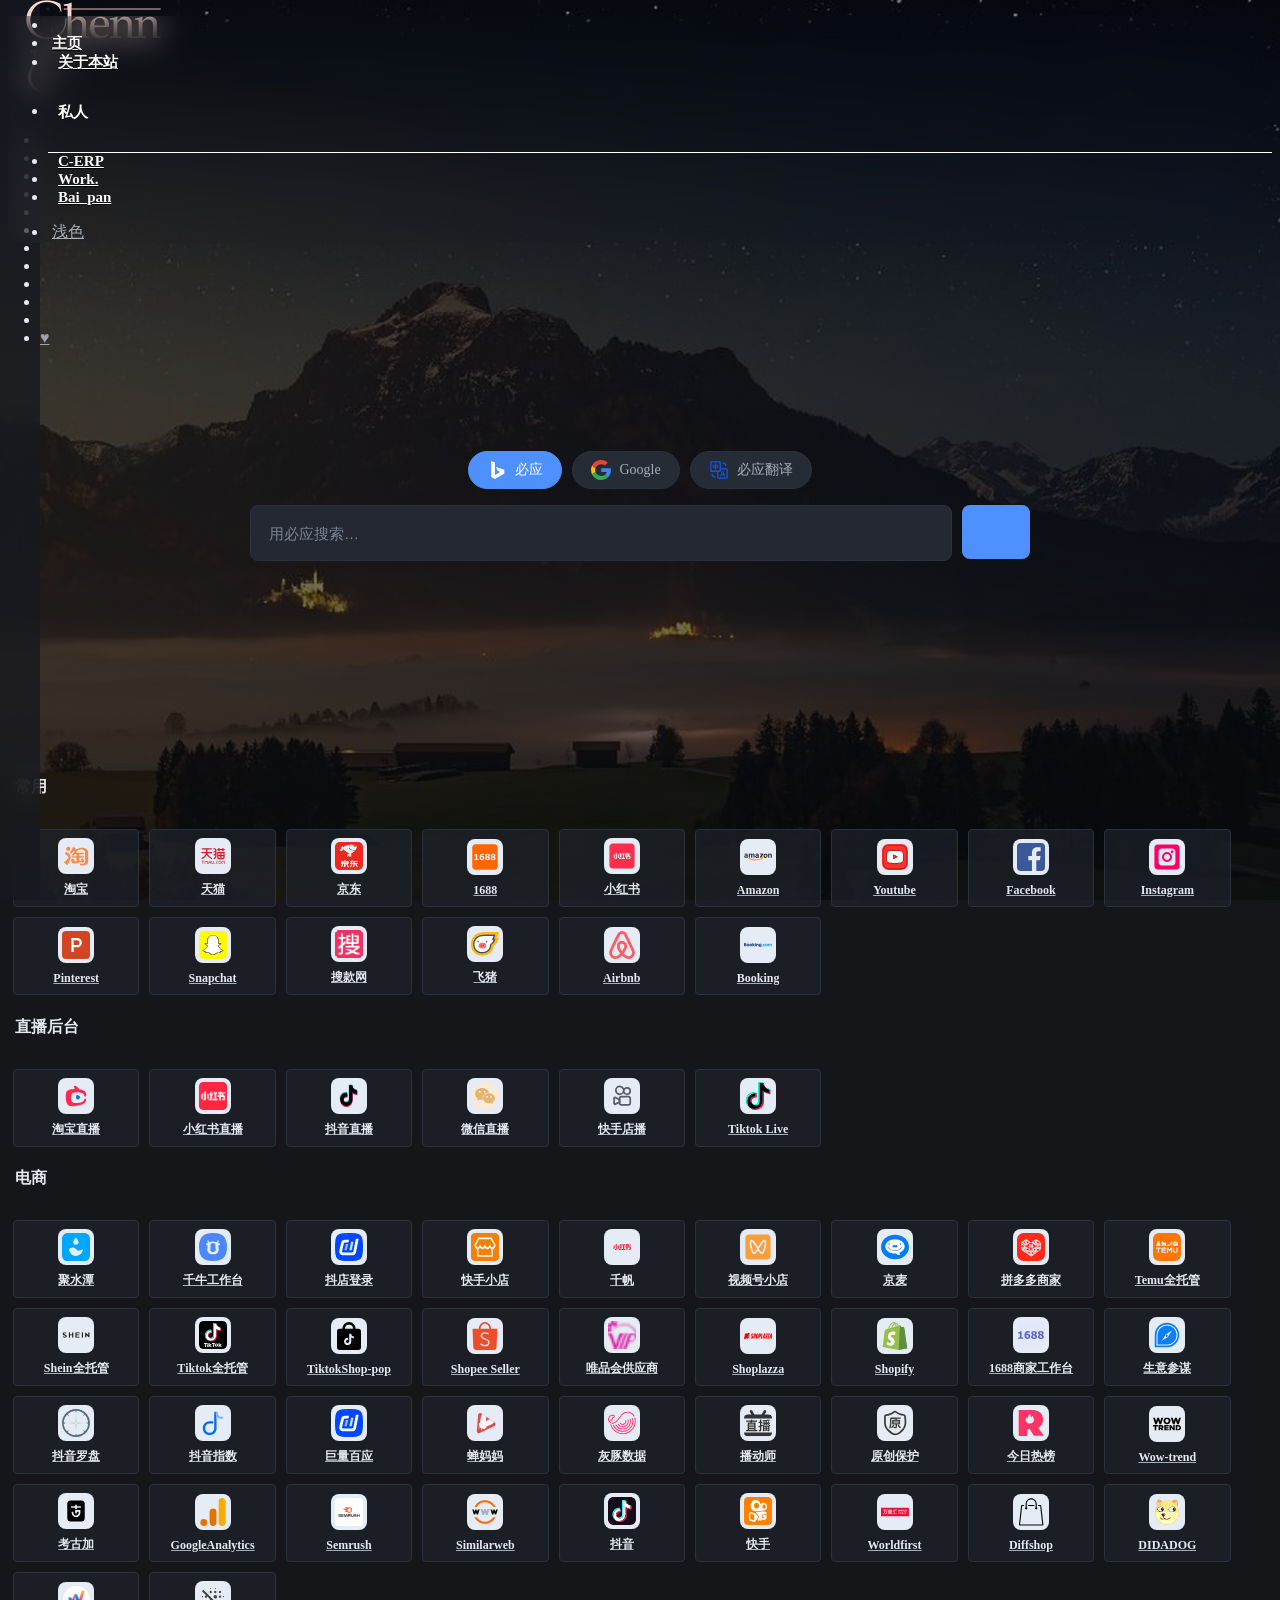
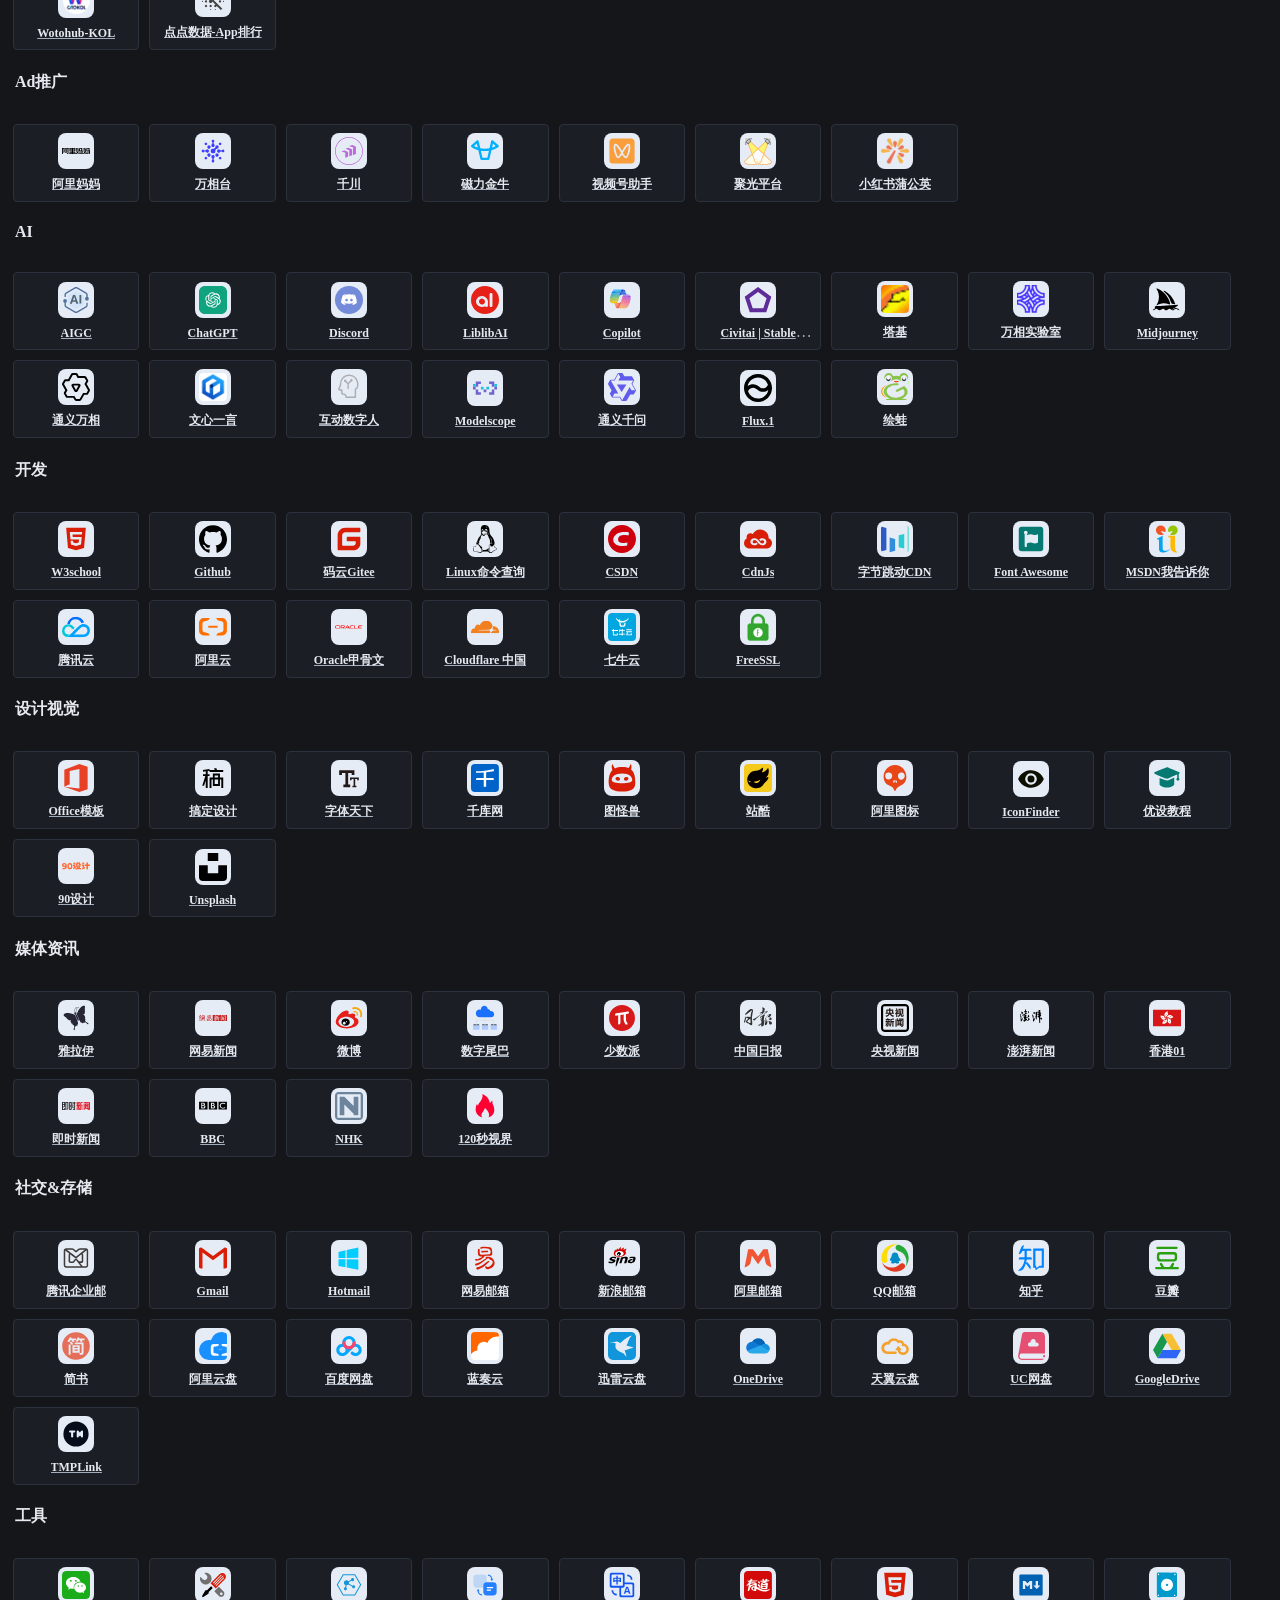
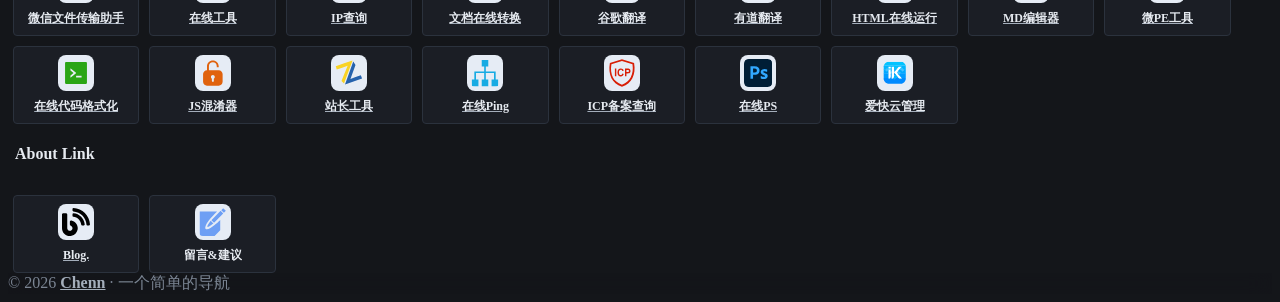
==== cn/index.html @ 7de611f8 "定制为个人导航站：内容迁移 + 视觉改造 + 品牌与 SEO 基于 WebStackPage/WebStackPage.github.io（Xenon 模板）改造为自用静态导航站， 零构建，直接可上 " ====
<!DOCTYPE html>
<html lang="zh-CN">

<head>
    <meta charset="utf-8">
    <meta http-equiv="X-UA-Compatible" content="IE=edge">
    <meta name="viewport" content="width=device-width, initial-scale=1.0" />
    <meta name="author" content="tonny" />
    <!-- SEO：标题 / 关键词 / 描述逐字取自源站 chenn.com.cn 的 head（保持搜索收录连续性） -->
    <title>一个简单的导航 By CHENN.</title>
    <meta name="keywords" content="导航,电商导航,chenn,电商运营">
    <meta name="description" content="一个简单的导航页,主要自用,如果你也喜欢,也欢迎收藏.">
    <!-- 移动端"添加到桌面"相关 meta，同样取自源站 -->
    <meta name="apple-mobile-web-app-capable" content="yes">
    <meta name="apple-touch-fullscreen" content="yes">
    <meta name="apple-mobile-web-app-status-bar-style" content="black">
    <meta name="full-screen" content="yes">
    <meta name="browsermode" content="application">
    <meta name="x5-fullscreen" content="true">
    <meta name="x5-page-mode" content="app">
    <!-- 角标 + 侧栏 logo 均取自原站 chenn.com.cn 的 assets/img/logo.png（粉色字标 Chenn） -->
    <link rel="icon" href="../assets/images/favicon.ico" sizes="any">
    <link rel="icon" type="image/png" href="../assets/images/favicon.png" sizes="32x32">
    <link rel="apple-touch-icon" href="../assets/images/favicon-180.png">
    <script>
        /* 主题初始化：必须放在样式表之前，避免深色模式下的白屏闪烁 */
        (function() {
            try {
                var t = localStorage.getItem('nav-theme') || 'dark';
                if (t !== 'light' && t !== 'dark') t = 'dark';
                document.documentElement.setAttribute('data-theme', t);
            } catch (e) {
                document.documentElement.setAttribute('data-theme', 'dark');
            }
        })();
    </script>
    <link rel="stylesheet" href="../assets/css/fonts/linecons/css/linecons.css">
    <link rel="stylesheet" href="../assets/css/fonts/fontawesome/css/font-awesome.min.css">
    <link rel="stylesheet" href="../assets/css/bootstrap.css">
    <link rel="stylesheet" href="../assets/css/xenon-core.css">
    <link rel="stylesheet" href="../assets/css/xenon-components.css">
    <link rel="stylesheet" href="../assets/css/xenon-skins.css">
    <link rel="stylesheet" href="../assets/css/nav.css">
    <link rel="stylesheet" href="../assets/css/dark-mode.css">
    <script src="../assets/js/jquery-1.11.1.min.js"></script>
</head>

<body class="page-body">
    <div class="page-container">

        <!-- ============ 左侧栏（默认折叠，点左上角按钮展开）============ -->
        <div class="sidebar-menu collapsed toggle-others fixed">
            <div class="sidebar-menu-inner">
                <header class="logo-env">
                    <div class="logo">
                        <a href="index.html" class="logo-expanded">
                            <img class="logo-img" src="../assets/images/logo.png"
                                 width="135" height="61" alt="Chenn · 一个简单的导航">
                        </a>
                        <a href="index.html" class="logo-collapsed">
                            <img class="logo-mark-img" src="../assets/images/logo-mark.png"
                                 width="31" height="32" alt="Chenn">
                        </a>
                    </div>
                    <div class="mobile-menu-toggle visible-xs">
                        <a href="#" data-toggle="user-info-menu">
                            <i class="linecons-cog"></i>
                        </a>
                        <a href="#" class="theme-toggle" title="切换深色 / 浅色模式">
                            <i class="fa-sun-o"></i>
                        </a>
                        <a href="#" data-toggle="mobile-menu">
                            <i class="fa-bars"></i>
                        </a>
                    </div>
                </header>
                <ul id="main-menu" class="main-menu">
                    <li>
                        <a href="#常用" class="smooth">
                            <i class="linecons-star"></i>
                            <span class="title">常用</span>
                        </a>
                    </li>
                    <li>
                        <a href="#直播后台" class="smooth">
                            <i class="linecons-videocam"></i>
                            <span class="title">直播后台</span>
                        </a>
                    </li>
                    <li>
                        <a href="#电商" class="smooth">
                            <i class="linecons-shop"></i>
                            <span class="title">电商</span>
                        </a>
                    </li>
                    <li>
                        <a href="#Ad推广" class="smooth">
                            <i class="linecons-megaphone"></i>
                            <span class="title">Ad推广</span>
                        </a>
                    </li>
                    <li>
                        <a href="#AI" class="smooth">
                            <i class="linecons-lightbulb"></i>
                            <span class="title">AI</span>
                        </a>
                    </li>
                    <li>
                        <a href="#开发" class="smooth">
                            <i class="linecons-cog"></i>
                            <span class="title">开发</span>
                        </a>
                    </li>
                    <li>
                        <a href="#设计视觉" class="smooth">
                            <i class="linecons-pencil"></i>
                            <span class="title">设计视觉</span>
                        </a>
                    </li>
                    <li>
                        <a href="#媒体资讯" class="smooth">
                            <i class="linecons-tv"></i>
                            <span class="title">媒体资讯</span>
                        </a>
                    </li>
                    <li>
                        <a href="#社交和存储" class="smooth">
                            <i class="linecons-cloud"></i>
                            <span class="title">社交&amp;存储</span>
                        </a>
                    </li>
                    <li>
                        <a href="#工具" class="smooth">
                            <i class="linecons-params"></i>
                            <span class="title">工具</span>
                        </a>
                    </li>
                    <li>
                        <a href="#AboutLink" class="smooth">
                            <i class="linecons-paper-plane"></i>
                            <span class="title">About Link</span>
                        </a>
                    </li>
                    <li>
                        <a href="about.html" title="关于本站">
                            <i class="linecons-heart"></i>
                            <span class="title">关于本站</span>
                            <span class="label label-Primary pull-right hidden-collapsed">♥︎</span>
                        </a>
                    </li>
                </ul>
            </div>
        </div>

        <div class="main-content">
            <nav class="navbar user-info-navbar" role="navigation">
                <ul class="user-info-menu left-links list-inline list-unstyled">
                    <li>
                        <a href="#" data-toggle="sidebar" title="展开 / 收起侧栏">
                            <i class="fa-bars"></i>
                        </a>
                    </li>
                    <li class="nav-top-item">
                        <a href="index.html">主页</a>
                    </li>
                    <li class="nav-top-item">
                        <a href="about.html">关于本站</a>
                    </li>
                    <li class="nav-top-item">
                        <span class="nav-plain">私人</span>
                    </li>
                    <li class="nav-top-item">
                        <a href="https://erp.chenn.work/" target="_blank" rel="noopener">C-ERP</a>
                    </li>
                    <li class="nav-top-item">
                        <a href="https://chenn.work" target="_blank" rel="noopener">Work.</a>
                    </li>
                    <li class="nav-top-item">
                        <a href="https://pan.baidu.com/" target="_blank" rel="noopener">Bai_pan</a>
                    </li>
                </ul>
                <ul class="user-info-menu right-links list-inline list-unstyled">
                    <li>
                        <a href="#" class="theme-toggle" title="切换深色 / 浅色模式">
                            <i class="fa-sun-o"></i> <span class="theme-label">浅色</span>
                        </a>
                    </li>
                </ul>
            </nav>

            <!-- ============ 搜索框（必应 / 谷歌）============ -->
            <div class="nav-search" id="navSearch">
                <div class="search-engines" role="tablist">
                    <button type="button" class="engine active" data-engine="bing" data-action="https://cn.bing.com/search?q=" data-param="q" data-placeholder="用必应搜索…">
                        <svg class="engine-icon" viewBox="0 0 1024 1024" width="18" height="18" aria-hidden="true"><use xlink:href="#ni-bing" href="#ni-bing"></use></svg>
                        <span>必应</span>
                    </button>
                    <button type="button" class="engine" data-engine="google" data-action="https://www.google.com/search?q=" data-param="q" data-placeholder="用 Google 搜索…">
                        <svg class="engine-icon" viewBox="0 0 1025 1024" width="18" height="18" aria-hidden="true"><use xlink:href="#ni-google" href="#ni-google"></use></svg>
                        <span>Google</span>
                    </button>
                    <button type="button" class="engine" data-engine="bingtrans" data-action="https://cn.bing.com/translator?text=" data-param="text" data-placeholder="输入要翻译的内容…">
                        <svg class="engine-icon" viewBox="0 0 1024 1024" width="18" height="18" aria-hidden="true"><use xlink:href="#ni-i142" href="#ni-i142"></use></svg>
                        <span>必应翻译</span>
                    </button>
                </div>
                <form class="search-form" id="navSearchForm" action="https://cn.bing.com/search?q=" method="get" target="_blank" autocomplete="off">
                    <input type="text" id="navSearchInput" name="q" placeholder="用必应搜索…">
                    <button type="submit" aria-label="搜索"><i class="fa-search"></i></button>
                </form>
            </div>

            <!-- ============ 常用（15）============ -->
            <h4 class="text-gray"><i class="linecons-tag" style="margin-right: 7px;" id="常用"></i>常用</h4>
            <div class="row">
                <div class="col-sm-3">
                    <div class="xe-widget xe-conversations box2 label-info" onclick="window.open('https://www.taobao.com/', '_blank')">
                        <div class="xe-comment-entry">
                            <a class="xe-user-img">
                                <svg class="brand-svg" viewBox="0 0 1024 1024" width="40" height="40" aria-hidden="true"><use xlink:href="#ni-i2" href="#ni-i2"></use></svg>
                            </a>
                            <div class="xe-comment">
                                <a href="#" class="xe-user-name overflowClip_1">
                                    <strong>淘宝</strong>
                                </a>
                            </div>
                        </div>
                    </div>
                </div>
                <div class="col-sm-3">
                    <div class="xe-widget xe-conversations box2 label-info" onclick="window.open('https://www.tmall.com/', '_blank')">
                        <div class="xe-comment-entry">
                            <a class="xe-user-img">
                                <svg class="brand-svg" viewBox="0 0 1024 1024" width="40" height="40" aria-hidden="true"><use xlink:href="#ni-i3" href="#ni-i3"></use></svg>
                            </a>
                            <div class="xe-comment">
                                <a href="#" class="xe-user-name overflowClip_1">
                                    <strong>天猫</strong>
                                </a>
                            </div>
                        </div>
                    </div>
                </div>
                <div class="col-sm-3">
                    <div class="xe-widget xe-conversations box2 label-info" onclick="window.open('https://www.jd.com/', '_blank')">
                        <div class="xe-comment-entry">
                            <a class="xe-user-img">
                                <svg class="brand-svg" viewBox="0 0 1024 1024" width="40" height="40" aria-hidden="true"><use xlink:href="#ni-i4" href="#ni-i4"></use></svg>
                            </a>
                            <div class="xe-comment">
                                <a href="#" class="xe-user-name overflowClip_1">
                                    <strong>京东</strong>
                                </a>
                            </div>
                        </div>
                    </div>
                </div>
                <div class="col-sm-3">
                    <div class="xe-widget xe-conversations box2 label-info" onclick="window.open('https://1688.com/', '_blank')">
                        <div class="xe-comment-entry">
                            <a class="xe-user-img">
                                <svg class="brand-svg" viewBox="0 0 1024 1024" width="40" height="40" aria-hidden="true"><use xlink:href="#ni-1688" href="#ni-1688"></use></svg>
                            </a>
                            <div class="xe-comment">
                                <a href="#" class="xe-user-name overflowClip_1">
                                    <strong>1688</strong>
                                </a>
                            </div>
                        </div>
                    </div>
                </div>
                <div class="col-sm-3">
                    <div class="xe-widget xe-conversations box2 label-info" onclick="window.open('https://www.xiaohongshu.com/', '_blank')">
                        <div class="xe-comment-entry">
                            <a class="xe-user-img">
                                <svg class="brand-svg" viewBox="0 0 1024 1024" width="40" height="40" aria-hidden="true"><use xlink:href="#ni-i6" href="#ni-i6"></use></svg>
                            </a>
                            <div class="xe-comment">
                                <a href="#" class="xe-user-name overflowClip_1">
                                    <strong>小红书</strong>
                                </a>
                            </div>
                        </div>
                    </div>
                </div>
                <div class="col-sm-3">
                    <div class="xe-widget xe-conversations box2 label-info" onclick="window.open('https://www.amazon.com/', '_blank')">
                        <div class="xe-comment-entry">
                            <a class="xe-user-img">
                                <svg class="brand-svg" viewBox="0 0 3815 1024" width="40" height="40" aria-hidden="true"><use xlink:href="#ni-amazon" href="#ni-amazon"></use></svg>
                            </a>
                            <div class="xe-comment">
                                <a href="#" class="xe-user-name overflowClip_1">
                                    <strong>Amazon</strong>
                                </a>
                            </div>
                        </div>
                    </div>
                </div>
                <div class="col-sm-3">
                    <div class="xe-widget xe-conversations box2 label-info" onclick="window.open('https://www.youtube.com/', '_blank')">
                        <div class="xe-comment-entry">
                            <a class="xe-user-img">
                                <svg class="brand-svg" viewBox="0 0 1024 1024" width="40" height="40" aria-hidden="true"><use xlink:href="#ni-youtube" href="#ni-youtube"></use></svg>
                            </a>
                            <div class="xe-comment">
                                <a href="#" class="xe-user-name overflowClip_1">
                                    <strong>Youtube</strong>
                                </a>
                            </div>
                        </div>
                    </div>
                </div>
                <div class="col-sm-3">
                    <div class="xe-widget xe-conversations box2 label-info" onclick="window.open('https://www.facebook.com/', '_blank')">
                        <div class="xe-comment-entry">
                            <a class="xe-user-img">
                                <svg class="brand-svg" viewBox="0 0 1024 1024" width="40" height="40" aria-hidden="true"><use xlink:href="#ni-facebook" href="#ni-facebook"></use></svg>
                            </a>
                            <div class="xe-comment">
                                <a href="#" class="xe-user-name overflowClip_1">
                                    <strong>Facebook</strong>
                                </a>
                            </div>
                        </div>
                    </div>
                </div>
                <div class="col-sm-3">
                    <div class="xe-widget xe-conversations box2 label-info" onclick="window.open('https://www.instagram.com/', '_blank')">
                        <div class="xe-comment-entry">
                            <a class="xe-user-img">
                                <svg class="brand-svg" viewBox="0 0 1024 1024" width="40" height="40" aria-hidden="true"><use xlink:href="#ni-instagram" href="#ni-instagram"></use></svg>
                            </a>
                            <div class="xe-comment">
                                <a href="#" class="xe-user-name overflowClip_1">
                                    <strong>Instagram</strong>
                                </a>
                            </div>
                        </div>
                    </div>
                </div>
                <div class="col-sm-3">
                    <div class="xe-widget xe-conversations box2 label-info" onclick="window.open('https://www.pinterest.com/', '_blank')">
                        <div class="xe-comment-entry">
                            <a class="xe-user-img">
                                <svg class="brand-svg" viewBox="0 0 1024 1024" width="40" height="40" aria-hidden="true"><use xlink:href="#ni-pinterest" href="#ni-pinterest"></use></svg>
                            </a>
                            <div class="xe-comment">
                                <a href="#" class="xe-user-name overflowClip_1">
                                    <strong>Pinterest</strong>
                                </a>
                            </div>
                        </div>
                    </div>
                </div>
                <div class="col-sm-3">
                    <div class="xe-widget xe-conversations box2 label-info" onclick="window.open('https://www.snapchat.com/discover?web_client_id=25127a4f-efeb-43a9-9d1f-5df8130e53c0', '_blank')">
                        <div class="xe-comment-entry">
                            <a class="xe-user-img">
                                <svg class="brand-svg" viewBox="0 0 1024 1024" width="40" height="40" aria-hidden="true"><use xlink:href="#ni-snapchat" href="#ni-snapchat"></use></svg>
                            </a>
                            <div class="xe-comment">
                                <a href="#" class="xe-user-name overflowClip_1">
                                    <strong>Snapchat</strong>
                                </a>
                            </div>
                        </div>
                    </div>
                </div>
                <div class="col-sm-3">
                    <div class="xe-widget xe-conversations box2 label-info" onclick="window.open('https://www.vvic.com/gz', '_blank')">
                        <div class="xe-comment-entry">
                            <a class="xe-user-img">
                                <img src="../assets/images/logos/orig-img0.ico" class="brand-img" width="40" height="40" alt="搜款网">
                            </a>
                            <div class="xe-comment">
                                <a href="#" class="xe-user-name overflowClip_1">
                                    <strong>搜款网</strong>
                                </a>
                            </div>
                        </div>
                    </div>
                </div>
                <div class="col-sm-3">
                    <div class="xe-widget xe-conversations box2 label-info" onclick="window.open('https://www.fliggy.com/', '_blank')">
                        <div class="xe-comment-entry">
                            <a class="xe-user-img">
                                <svg class="brand-svg" viewBox="0 0 1204 1024" width="40" height="40" aria-hidden="true"><use xlink:href="#ni-i13" href="#ni-i13"></use></svg>
                            </a>
                            <div class="xe-comment">
                                <a href="#" class="xe-user-name overflowClip_1">
                                    <strong>飞猪</strong>
                                </a>
                            </div>
                        </div>
                    </div>
                </div>
                <div class="col-sm-3">
                    <div class="xe-widget xe-conversations box2 label-info" onclick="window.open('https://www.airbnb.cn/', '_blank')">
                        <div class="xe-comment-entry">
                            <a class="xe-user-img">
                                <svg class="brand-svg" viewBox="0 0 1024 1024" width="40" height="40" aria-hidden="true"><use xlink:href="#ni-airbnb" href="#ni-airbnb"></use></svg>
                            </a>
                            <div class="xe-comment">
                                <a href="#" class="xe-user-name overflowClip_1">
                                    <strong>Airbnb</strong>
                                </a>
                            </div>
                        </div>
                    </div>
                </div>
                <div class="col-sm-3">
                    <div class="xe-widget xe-conversations box2 label-info" onclick="window.open('https://www.booking.com/', '_blank')">
                        <div class="xe-comment-entry">
                            <a class="xe-user-img">
                                <svg class="brand-svg" viewBox="0 0 6143 1024" width="40" height="40" aria-hidden="true"><use xlink:href="#ni-booking" href="#ni-booking"></use></svg>
                            </a>
                            <div class="xe-comment">
                                <a href="#" class="xe-user-name overflowClip_1">
                                    <strong>Booking</strong>
                                </a>
                            </div>
                        </div>
                    </div>
                </div>
            </div>

            <!-- ============ 直播后台（6）============ -->
            <h4 class="text-gray"><i class="linecons-tag" style="margin-right: 7px;" id="直播后台"></i>直播后台</h4>
            <div class="row">
                <div class="col-sm-3">
                    <div class="xe-widget xe-conversations box2 label-info" onclick="window.open('https://taolive.taobao.com/', '_blank')">
                        <div class="xe-comment-entry">
                            <a class="xe-user-img">
                                <svg class="brand-svg" viewBox="0 0 1024 1024" width="40" height="40" aria-hidden="true"><use xlink:href="#ni-i17" href="#ni-i17"></use></svg>
                            </a>
                            <div class="xe-comment">
                                <a href="#" class="xe-user-name overflowClip_1">
                                    <strong>淘宝直播</strong>
                                </a>
                            </div>
                        </div>
                    </div>
                </div>
                <div class="col-sm-3">
                    <div class="xe-widget xe-conversations box2 label-info" onclick="window.open('https://redlive.xiaohongshu.com/live_login', '_blank')">
                        <div class="xe-comment-entry">
                            <a class="xe-user-img">
                                <img src="../assets/images/logos/orig-img1.ico" class="brand-img" width="40" height="40" alt="小红书直播">
                            </a>
                            <div class="xe-comment">
                                <a href="#" class="xe-user-name overflowClip_1">
                                    <strong>小红书直播</strong>
                                </a>
                            </div>
                        </div>
                    </div>
                </div>
                <div class="col-sm-3">
                    <div class="xe-widget xe-conversations box2 label-info" onclick="window.open('https://buyin.jinritemai.com/mpa/account/login?log_out=1&type=24', '_blank')">
                        <div class="xe-comment-entry">
                            <a class="xe-user-img">
                                <svg class="brand-svg" viewBox="0 0 1024 1024" width="40" height="40" aria-hidden="true"><use xlink:href="#ni-i18" href="#ni-i18"></use></svg>
                            </a>
                            <div class="xe-comment">
                                <a href="#" class="xe-user-name overflowClip_1">
                                    <strong>抖音直播</strong>
                                </a>
                            </div>
                        </div>
                    </div>
                </div>
                <div class="col-sm-3">
                    <div class="xe-widget xe-conversations box2 label-info" onclick="window.open('https://channels.weixin.qq.com/login.html', '_blank')">
                        <div class="xe-comment-entry">
                            <a class="xe-user-img">
                                <svg class="brand-svg" viewBox="0 0 1024 1024" width="40" height="40" aria-hidden="true"><use xlink:href="#ni-i19" href="#ni-i19"></use></svg>
                            </a>
                            <div class="xe-comment">
                                <a href="#" class="xe-user-name overflowClip_1">
                                    <strong>微信直播</strong>
                                </a>
                            </div>
                        </div>
                    </div>
                </div>
                <div class="col-sm-3">
                    <div class="xe-widget xe-conversations box2 label-info" onclick="window.open('https://zs.kwaixiaodian.com/page/helper', '_blank')">
                        <div class="xe-comment-entry">
                            <a class="xe-user-img">
                                <svg class="brand-svg" viewBox="0 0 1024 1024" width="40" height="40" aria-hidden="true"><use xlink:href="#ni-i20" href="#ni-i20"></use></svg>
                            </a>
                            <div class="xe-comment">
                                <a href="#" class="xe-user-name overflowClip_1">
                                    <strong>快手店播</strong>
                                </a>
                            </div>
                        </div>
                    </div>
                </div>
                <div class="col-sm-3">
                    <div class="xe-widget xe-conversations box2 label-info" onclick="window.open('https://livecenter.tiktok.com/', '_blank')">
                        <div class="xe-comment-entry">
                            <a class="xe-user-img">
                                <svg class="brand-svg" viewBox="0 0 1024 1024" width="40" height="40" aria-hidden="true"><use xlink:href="#ni-tiktok-live" href="#ni-tiktok-live"></use></svg>
                            </a>
                            <div class="xe-comment">
                                <a href="#" class="xe-user-name overflowClip_1">
                                    <strong>Tiktok Live</strong>
                                </a>
                            </div>
                        </div>
                    </div>
                </div>
            </div>

            <!-- ============ 电商（38）============ -->
            <h4 class="text-gray"><i class="linecons-tag" style="margin-right: 7px;" id="电商"></i>电商</h4>
            <div class="row">
                <div class="col-sm-3">
                    <div class="xe-widget xe-conversations box2 label-info" onclick="window.open('https://www.erp321.com/epaas', '_blank')">
                        <div class="xe-comment-entry">
                            <a class="xe-user-img">
                                <svg class="brand-svg" viewBox="0 0 1024 1024" width="40" height="40" aria-hidden="true"><use xlink:href="#ni-i23" href="#ni-i23"></use></svg>
                            </a>
                            <div class="xe-comment">
                                <a href="#" class="xe-user-name overflowClip_1">
                                    <strong>聚水潭</strong>
                                </a>
                            </div>
                        </div>
                    </div>
                </div>
                <div class="col-sm-3">
                    <div class="xe-widget xe-conversations box2 label-info" onclick="window.open('https://loginmyseller.taobao.com/?from=taobaoindex&f=top&style=&sub=true&redirect_url=https%3A%2F%2Fmyseller.taobao.com%2Fhome.htm%2FQnworkbenchHome%2F%3Fspm%3Da21bo.jianhua.1997525073.1.5af92a89iMw6JB/', '_blank')">
                        <div class="xe-comment-entry">
                            <a class="xe-user-img">
                                <svg class="brand-svg" viewBox="0 0 1024 1024" width="40" height="40" aria-hidden="true"><use xlink:href="#ni-i24" href="#ni-i24"></use></svg>
                            </a>
                            <div class="xe-comment">
                                <a href="#" class="xe-user-name overflowClip_1">
                                    <strong>千牛工作台</strong>
                                </a>
                            </div>
                        </div>
                    </div>
                </div>
                <div class="col-sm-3">
                    <div class="xe-widget xe-conversations box2 label-info" onclick="window.open('https://fxg.jinritemai.com/login/common', '_blank')">
                        <div class="xe-comment-entry">
                            <a class="xe-user-img">
                                <svg class="brand-svg" viewBox="0 0 1024 1024" width="40" height="40" aria-hidden="true"><use xlink:href="#ni-i25" href="#ni-i25"></use></svg>
                            </a>
                            <div class="xe-comment">
                                <a href="#" class="xe-user-name overflowClip_1">
                                    <strong>抖店登录</strong>
                                </a>
                            </div>
                        </div>
                    </div>
                </div>
                <div class="col-sm-3">
                    <div class="xe-widget xe-conversations box2 label-info" onclick="window.open('https://s.kwaixiaodian.com/zone/home/', '_blank')">
                        <div class="xe-comment-entry">
                            <a class="xe-user-img">
                                <svg class="brand-svg" viewBox="0 0 1024 1024" width="40" height="40" aria-hidden="true"><use xlink:href="#ni-i26" href="#ni-i26"></use></svg>
                            </a>
                            <div class="xe-comment">
                                <a href="#" class="xe-user-name overflowClip_1">
                                    <strong>快手小店</strong>
                                </a>
                            </div>
                        </div>
                    </div>
                </div>
                <div class="col-sm-3">
                    <div class="xe-widget xe-conversations box2 label-info" onclick="window.open('https://ark.xiaohongshu.com/app-system/home', '_blank')">
                        <div class="xe-comment-entry">
                            <a class="xe-user-img">
                                <svg class="brand-svg" viewBox="0 0 2340 1024" width="40" height="40" aria-hidden="true"><use xlink:href="#ni-i27" href="#ni-i27"></use></svg>
                            </a>
                            <div class="xe-comment">
                                <a href="#" class="xe-user-name overflowClip_1">
                                    <strong>千帆</strong>
                                </a>
                            </div>
                        </div>
                    </div>
                </div>
                <div class="col-sm-3">
                    <div class="xe-widget xe-conversations box2 label-info" onclick="window.open('https://channels.weixin.qq.com/shop/', '_blank')">
                        <div class="xe-comment-entry">
                            <a class="xe-user-img">
                                <svg class="brand-svg" viewBox="0 0 1024 1024" width="40" height="40" aria-hidden="true"><use xlink:href="#ni-i28" href="#ni-i28"></use></svg>
                            </a>
                            <div class="xe-comment">
                                <a href="#" class="xe-user-name overflowClip_1">
                                    <strong>视频号小店</strong>
                                </a>
                            </div>
                        </div>
                    </div>
                </div>
                <div class="col-sm-3">
                    <div class="xe-widget xe-conversations box2 label-info" onclick="window.open('https://passport.shop.jd.com/login/index.action?ReturnUrl=https%3A%2F%2Fshop.jd.com%2F', '_blank')">
                        <div class="xe-comment-entry">
                            <a class="xe-user-img">
                                <svg class="brand-svg" viewBox="0 0 1024 1024" width="40" height="40" aria-hidden="true"><use xlink:href="#ni-i29" href="#ni-i29"></use></svg>
                            </a>
                            <div class="xe-comment">
                                <a href="#" class="xe-user-name overflowClip_1">
                                    <strong>京麦</strong>
                                </a>
                            </div>
                        </div>
                    </div>
                </div>
                <div class="col-sm-3">
                    <div class="xe-widget xe-conversations box2 label-info" onclick="window.open('https://mms.pinduoduo.com/login/?redirectUrl=https%3A%2F%2Fmms.pinduoduo.com%2F', '_blank')">
                        <div class="xe-comment-entry">
                            <a class="xe-user-img">
                                <svg class="brand-svg" viewBox="0 0 1024 1024" width="40" height="40" aria-hidden="true"><use xlink:href="#ni-i30" href="#ni-i30"></use></svg>
                            </a>
                            <div class="xe-comment">
                                <a href="#" class="xe-user-name overflowClip_1">
                                    <strong>拼多多商家</strong>
                                </a>
                            </div>
                        </div>
                    </div>
                </div>
                <div class="col-sm-3">
                    <div class="xe-widget xe-conversations box2 label-info" onclick="window.open('https://agentseller.temu.com/', '_blank')">
                        <div class="xe-comment-entry">
                            <a class="xe-user-img">
                                <svg class="brand-svg" viewBox="0 0 1024 1024" width="40" height="40" aria-hidden="true"><use xlink:href="#ni-temu" href="#ni-temu"></use></svg>
                            </a>
                            <div class="xe-comment">
                                <a href="#" class="xe-user-name overflowClip_1">
                                    <strong>Temu全托管</strong>
                                </a>
                            </div>
                        </div>
                    </div>
                </div>
                <div class="col-sm-3">
                    <div class="xe-widget xe-conversations box2 label-info" onclick="window.open('https://sso.geiwohuo.com/', '_blank')">
                        <div class="xe-comment-entry">
                            <a class="xe-user-img">
                                <svg class="brand-svg" viewBox="0 0 5120 1024" width="40" height="40" aria-hidden="true"><use xlink:href="#ni-shein" href="#ni-shein"></use></svg>
                            </a>
                            <div class="xe-comment">
                                <a href="#" class="xe-user-name overflowClip_1">
                                    <strong>Shein全托管</strong>
                                </a>
                            </div>
                        </div>
                    </div>
                </div>
                <div class="col-sm-3">
                    <div class="xe-widget xe-conversations box2 label-info" onclick="window.open('https://mmo.fanczs.com/scs/home', '_blank')">
                        <div class="xe-comment-entry">
                            <a class="xe-user-img">
                                <svg class="brand-svg" viewBox="0 0 1024 1024" width="40" height="40" aria-hidden="true"><use xlink:href="#ni-tiktok" href="#ni-tiktok"></use></svg>
                            </a>
                            <div class="xe-comment">
                                <a href="#" class="xe-user-name overflowClip_1">
                                    <strong>Tiktok全托管</strong>
                                </a>
                            </div>
                        </div>
                    </div>
                </div>
                <div class="col-sm-3">
                    <div class="xe-widget xe-conversations box2 label-info" onclick="window.open('https://seller.tiktokglobalshop.com/settle', '_blank')">
                        <div class="xe-comment-entry">
                            <a class="xe-user-img">
                                <svg class="brand-svg" viewBox="0 0 1024 1024" width="40" height="40" aria-hidden="true"><use xlink:href="#ni-tiktokshop-pop" href="#ni-tiktokshop-pop"></use></svg>
                            </a>
                            <div class="xe-comment">
                                <a href="#" class="xe-user-name overflowClip_1">
                                    <strong>TiktokShop-pop</strong>
                                </a>
                            </div>
                        </div>
                    </div>
                </div>
                <div class="col-sm-3">
                    <div class="xe-widget xe-conversations box2 label-info" onclick="window.open('https://seller.shopee.cn/', '_blank')">
                        <div class="xe-comment-entry">
                            <a class="xe-user-img">
                                <svg class="brand-svg" viewBox="0 0 1024 1024" width="40" height="40" aria-hidden="true"><use xlink:href="#ni-shopee-seller" href="#ni-shopee-seller"></use></svg>
                            </a>
                            <div class="xe-comment">
                                <a href="#" class="xe-user-name overflowClip_1">
                                    <strong>Shopee Seller</strong>
                                </a>
                            </div>
                        </div>
                    </div>
                </div>
                <div class="col-sm-3">
                    <div class="xe-widget xe-conversations box2 label-info" onclick="window.open('https://vis.vip.com/', '_blank')">
                        <div class="xe-comment-entry">
                            <a class="xe-user-img">
                                <img src="../assets/images/logos/orig-img2.ico" class="brand-img" width="40" height="40" alt="唯品会供应商">
                            </a>
                            <div class="xe-comment">
                                <a href="#" class="xe-user-name overflowClip_1">
                                    <strong>唯品会供应商</strong>
                                </a>
                            </div>
                        </div>
                    </div>
                </div>
                <div class="col-sm-3">
                    <div class="xe-widget xe-conversations box2 label-info" onclick="window.open('https://sso.shoplazza.com/', '_blank')">
                        <div class="xe-comment-entry">
                            <a class="xe-user-img">
                                <svg class="brand-svg" viewBox="0 0 4282 1024" width="40" height="40" aria-hidden="true"><use xlink:href="#ni-shoplazza" href="#ni-shoplazza"></use></svg>
                            </a>
                            <div class="xe-comment">
                                <a href="#" class="xe-user-name overflowClip_1">
                                    <strong>Shoplazza</strong>
                                </a>
                            </div>
                        </div>
                    </div>
                </div>
                <div class="col-sm-3">
                    <div class="xe-widget xe-conversations box2 label-info" onclick="window.open('https://www.shopify.com/', '_blank')">
                        <div class="xe-comment-entry">
                            <a class="xe-user-img">
                                <svg class="brand-svg" viewBox="0 0 1024 1024" width="40" height="40" aria-hidden="true"><use xlink:href="#ni-shopify" href="#ni-shopify"></use></svg>
                            </a>
                            <div class="xe-comment">
                                <a href="#" class="xe-user-name overflowClip_1">
                                    <strong>Shopify</strong>
                                </a>
                            </div>
                        </div>
                    </div>
                </div>
                <div class="col-sm-3">
                    <div class="xe-widget xe-conversations box2 label-info" onclick="window.open('https://work.1688.com/', '_blank')">
                        <div class="xe-comment-entry">
                            <a class="xe-user-img">
                                <svg class="brand-svg" viewBox="0 0 1024 1024" width="40" height="40" aria-hidden="true"><use xlink:href="#ni-1688x" href="#ni-1688x"></use></svg>
                            </a>
                            <div class="xe-comment">
                                <a href="#" class="xe-user-name overflowClip_1">
                                    <strong>1688商家工作台</strong>
                                </a>
                            </div>
                        </div>
                    </div>
                </div>
                <div class="col-sm-3">
                    <div class="xe-widget xe-conversations box2 label-info" onclick="window.open('https://sycm.taobao.com/', '_blank')">
                        <div class="xe-comment-entry">
                            <a class="xe-user-img">
                                <svg class="brand-svg" viewBox="0 0 1024 1024" width="40" height="40" aria-hidden="true"><use xlink:href="#ni-i39" href="#ni-i39"></use></svg>
                            </a>
                            <div class="xe-comment">
                                <a href="#" class="xe-user-name overflowClip_1">
                                    <strong>生意参谋</strong>
                                </a>
                            </div>
                        </div>
                    </div>
                </div>
                <div class="col-sm-3">
                    <div class="xe-widget xe-conversations box2 label-info" onclick="window.open('https://compass.jinritemai.com/', '_blank')">
                        <div class="xe-comment-entry">
                            <a class="xe-user-img">
                                <svg class="brand-svg" viewBox="0 0 1024 1024" width="40" height="40" aria-hidden="true"><use xlink:href="#ni-i40" href="#ni-i40"></use></svg>
                            </a>
                            <div class="xe-comment">
                                <a href="#" class="xe-user-name overflowClip_1">
                                    <strong>抖音罗盘</strong>
                                </a>
                            </div>
                        </div>
                    </div>
                </div>
                <div class="col-sm-3">
                    <div class="xe-widget xe-conversations box2 label-info" onclick="window.open('https://trendinsight.oceanengine.com/arithmetic-index/analysis?keyword=%E8%BF%9E%E8%A1%A3%E8%A3%99,%E8%BF%9E%E8%A1%A3%E8%A3%99%E5%A4%8F&tab=crowd&appName=aweme', '_blank')">
                        <div class="xe-comment-entry">
                            <a class="xe-user-img">
                                <svg class="brand-svg" viewBox="0 0 1024 1024" width="40" height="40" aria-hidden="true"><use xlink:href="#ni-i41" href="#ni-i41"></use></svg>
                            </a>
                            <div class="xe-comment">
                                <a href="#" class="xe-user-name overflowClip_1">
                                    <strong>抖音指数</strong>
                                </a>
                            </div>
                        </div>
                    </div>
                </div>
                <div class="col-sm-3">
                    <div class="xe-widget xe-conversations box2 label-info" onclick="window.open('https://buyin.jinritemai.com/', '_blank')">
                        <div class="xe-comment-entry">
                            <a class="xe-user-img">
                                <svg class="brand-svg" viewBox="0 0 1024 1024" width="40" height="40" aria-hidden="true"><use xlink:href="#ni-i25" href="#ni-i25"></use></svg>
                            </a>
                            <div class="xe-comment">
                                <a href="#" class="xe-user-name overflowClip_1">
                                    <strong>巨量百应</strong>
                                </a>
                            </div>
                        </div>
                    </div>
                </div>
                <div class="col-sm-3">
                    <div class="xe-widget xe-conversations box2 label-info" onclick="window.open('https://www.chanmama.com/', '_blank')">
                        <div class="xe-comment-entry">
                            <a class="xe-user-img">
                                <svg class="brand-svg" viewBox="0 0 1024 1024" width="40" height="40" aria-hidden="true"><use xlink:href="#ni-i42" href="#ni-i42"></use></svg>
                            </a>
                            <div class="xe-comment">
                                <a href="#" class="xe-user-name overflowClip_1">
                                    <strong>蝉妈妈</strong>
                                </a>
                            </div>
                        </div>
                    </div>
                </div>
                <div class="col-sm-3">
                    <div class="xe-widget xe-conversations box2 label-info" onclick="window.open('https://dy.huitun.com/app/index.html#/app/deck/flux_realtime', '_blank')">
                        <div class="xe-comment-entry">
                            <a class="xe-user-img">
                                <svg class="brand-svg" viewBox="0 0 1279 1024" width="40" height="40" aria-hidden="true"><use xlink:href="#ni-i43" href="#ni-i43"></use></svg>
                            </a>
                            <div class="xe-comment">
                                <a href="#" class="xe-user-name overflowClip_1">
                                    <strong>灰豚数据</strong>
                                </a>
                            </div>
                        </div>
                    </div>
                </div>
                <div class="col-sm-3">
                    <div class="xe-widget xe-conversations box2 label-info" onclick="window.open('https://www.bodongshi.com/', '_blank')">
                        <div class="xe-comment-entry">
                            <a class="xe-user-img">
                                <svg class="brand-svg" viewBox="0 0 1072 1024" width="40" height="40" aria-hidden="true"><use xlink:href="#ni-i44" href="#ni-i44"></use></svg>
                            </a>
                            <div class="xe-comment">
                                <a href="#" class="xe-user-name overflowClip_1">
                                    <strong>播动师</strong>
                                </a>
                            </div>
                        </div>
                    </div>
                </div>
                <div class="col-sm-3">
                    <div class="xe-widget xe-conversations box2 label-info" onclick="window.open('https://yc.alibaba.com/', '_blank')">
                        <div class="xe-comment-entry">
                            <a class="xe-user-img">
                                <svg class="brand-svg" viewBox="0 0 1024 1024" width="40" height="40" aria-hidden="true"><use xlink:href="#ni-i45" href="#ni-i45"></use></svg>
                            </a>
                            <div class="xe-comment">
                                <a href="#" class="xe-user-name overflowClip_1">
                                    <strong>原创保护</strong>
                                </a>
                            </div>
                        </div>
                    </div>
                </div>
                <div class="col-sm-3">
                    <div class="xe-widget xe-conversations box2 label-info" onclick="window.open('https://tophub.today/', '_blank')">
                        <div class="xe-comment-entry">
                            <a class="xe-user-img">
                                <svg class="brand-svg" viewBox="0 0 1024 1024" width="40" height="40" aria-hidden="true"><use xlink:href="#ni-i46" href="#ni-i46"></use></svg>
                            </a>
                            <div class="xe-comment">
                                <a href="#" class="xe-user-name overflowClip_1">
                                    <strong>今日热榜</strong>
                                </a>
                            </div>
                        </div>
                    </div>
                </div>
                <div class="col-sm-3">
                    <div class="xe-widget xe-conversations box2 label-info" onclick="window.open('http://www.wow-trend.com/', '_blank')">
                        <div class="xe-comment-entry">
                            <a class="xe-user-img">
                                <svg class="brand-svg" viewBox="0 0 2167 1024" width="40" height="40" aria-hidden="true"><use xlink:href="#ni-wow-trend" href="#ni-wow-trend"></use></svg>
                            </a>
                            <div class="xe-comment">
                                <a href="#" class="xe-user-name overflowClip_1">
                                    <strong>Wow-trend</strong>
                                </a>
                            </div>
                        </div>
                    </div>
                </div>
                <div class="col-sm-3">
                    <div class="xe-widget xe-conversations box2 label-info" onclick="window.open('https://www.kaogujia.com/loginPage', '_blank')">
                        <div class="xe-comment-entry">
                            <a class="xe-user-img">
                                <svg class="brand-svg" viewBox="0 0 1024 1024" width="40" height="40" aria-hidden="true"><use xlink:href="#ni-i48" href="#ni-i48"></use></svg>
                            </a>
                            <div class="xe-comment">
                                <a href="#" class="xe-user-name overflowClip_1">
                                    <strong>考古加</strong>
                                </a>
                            </div>
                        </div>
                    </div>
                </div>
                <div class="col-sm-3">
                    <div class="xe-widget xe-conversations box2 label-info" onclick="window.open('https://analytics.google.com/analytics/web/?authuser=0', '_blank')">
                        <div class="xe-comment-entry">
                            <a class="xe-user-img">
                                <svg class="brand-svg" viewBox="0 0 1024 1024" width="40" height="40" aria-hidden="true"><use xlink:href="#ni-googleanalytics" href="#ni-googleanalytics"></use></svg>
                            </a>
                            <div class="xe-comment">
                                <a href="#" class="xe-user-name overflowClip_1">
                                    <strong>GoogleAnalytics</strong>
                                </a>
                            </div>
                        </div>
                    </div>
                </div>
                <div class="col-sm-3">
                    <div class="xe-widget xe-conversations box2 label-info" onclick="window.open('https://zh.semrush.com/', '_blank')">
                        <div class="xe-comment-entry">
                            <a class="xe-user-img">
                                <svg class="brand-svg" viewBox="0 0 1024 1024" width="40" height="40" aria-hidden="true"><use xlink:href="#ni-semrush" href="#ni-semrush"></use></svg>
                            </a>
                            <div class="xe-comment">
                                <a href="#" class="xe-user-name overflowClip_1">
                                    <strong>Semrush</strong>
                                </a>
                            </div>
                        </div>
                    </div>
                </div>
                <div class="col-sm-3">
                    <div class="xe-widget xe-conversations box2 label-info" onclick="window.open('https://www.similarweb.com/', '_blank')">
                        <div class="xe-comment-entry">
                            <a class="xe-user-img">
                                <svg class="brand-svg" viewBox="0 0 1024 1024" width="40" height="40" aria-hidden="true"><use xlink:href="#ni-similarweb" href="#ni-similarweb"></use></svg>
                            </a>
                            <div class="xe-comment">
                                <a href="#" class="xe-user-name overflowClip_1">
                                    <strong>Similarweb</strong>
                                </a>
                            </div>
                        </div>
                    </div>
                </div>
                <div class="col-sm-3">
                    <div class="xe-widget xe-conversations box2 label-info" onclick="window.open('https://www.douyin.com/', '_blank')">
                        <div class="xe-comment-entry">
                            <a class="xe-user-img">
                                <svg class="brand-svg" viewBox="0 0 1025 1024" width="40" height="40" aria-hidden="true"><use xlink:href="#ni-i52" href="#ni-i52"></use></svg>
                            </a>
                            <div class="xe-comment">
                                <a href="#" class="xe-user-name overflowClip_1">
                                    <strong>抖音</strong>
                                </a>
                            </div>
                        </div>
                    </div>
                </div>
                <div class="col-sm-3">
                    <div class="xe-widget xe-conversations box2 label-info" onclick="window.open('https://www.kuaishou.com/', '_blank')">
                        <div class="xe-comment-entry">
                            <a class="xe-user-img">
                                <svg class="brand-svg" viewBox="0 0 1025 1024" width="40" height="40" aria-hidden="true"><use xlink:href="#ni-i53" href="#ni-i53"></use></svg>
                            </a>
                            <div class="xe-comment">
                                <a href="#" class="xe-user-name overflowClip_1">
                                    <strong>快手</strong>
                                </a>
                            </div>
                        </div>
                    </div>
                </div>
                <div class="col-sm-3">
                    <div class="xe-widget xe-conversations box2 label-info" onclick="window.open('https://portal.worldfirst.com.cn/login?chInfo=website_b2c&loginType=MOBILE&region=CN&utm_term=web-header&wf_device_id=device_2c66ed1c-659a-4490-916d-80825b7e5852', '_blank')">
                        <div class="xe-comment-entry">
                            <a class="xe-user-img">
                                <svg class="brand-svg" viewBox="0 0 3258 1024" width="40" height="40" aria-hidden="true"><use xlink:href="#ni-worldfirst" href="#ni-worldfirst"></use></svg>
                            </a>
                            <div class="xe-comment">
                                <a href="#" class="xe-user-name overflowClip_1">
                                    <strong>Worldfirst</strong>
                                </a>
                            </div>
                        </div>
                    </div>
                </div>
                <div class="col-sm-3">
                    <div class="xe-widget xe-conversations box2 label-info" onclick="window.open('https://www.diffshop.cn/work/product', '_blank')">
                        <div class="xe-comment-entry">
                            <a class="xe-user-img">
                                <svg class="brand-svg" viewBox="0 0 1024 1024" width="40" height="40" aria-hidden="true"><use xlink:href="#ni-diffshop" href="#ni-diffshop"></use></svg>
                            </a>
                            <div class="xe-comment">
                                <a href="#" class="xe-user-name overflowClip_1">
                                    <strong>Diffshop</strong>
                                </a>
                            </div>
                        </div>
                    </div>
                </div>
                <div class="col-sm-3">
                    <div class="xe-widget xe-conversations box2 label-info" onclick="window.open('https://didadog.com/', '_blank')">
                        <div class="xe-comment-entry">
                            <a class="xe-user-img">
                                <svg class="brand-svg" viewBox="0 0 1024 1024" width="40" height="40" aria-hidden="true"><use xlink:href="#ni-didadog" href="#ni-didadog"></use></svg>
                            </a>
                            <div class="xe-comment">
                                <a href="#" class="xe-user-name overflowClip_1">
                                    <strong>DIDADOG</strong>
                                </a>
                            </div>
                        </div>
                    </div>
                </div>
                <div class="col-sm-3">
                    <div class="xe-widget xe-conversations box2 label-info" onclick="window.open('https://www.wotohub.com/', '_blank')">
                        <div class="xe-comment-entry">
                            <a class="xe-user-img">
                                <img src="../assets/images/logos/orig-wotohub-kol.ico" class="brand-img" width="40" height="40" alt="Wotohub-KOL">
                            </a>
                            <div class="xe-comment">
                                <a href="#" class="xe-user-name overflowClip_1">
                                    <strong>Wotohub-KOL</strong>
                                </a>
                            </div>
                        </div>
                    </div>
                </div>
                <div class="col-sm-3">
                    <div class="xe-widget xe-conversations box2 label-info" onclick="window.open('https://app.diandian.com/', '_blank')">
                        <div class="xe-comment-entry">
                            <a class="xe-user-img">
                                <svg class="brand-svg" viewBox="0 0 1024 1024" width="40" height="40" aria-hidden="true"><use xlink:href="#ni-app" href="#ni-app"></use></svg>
                            </a>
                            <div class="xe-comment">
                                <a href="#" class="xe-user-name overflowClip_1">
                                    <strong>点点数据-App排行</strong>
                                </a>
                            </div>
                        </div>
                    </div>
                </div>
            </div>

            <!-- ============ Ad推广（7）============ -->
            <h4 class="text-gray"><i class="linecons-tag" style="margin-right: 7px;" id="Ad推广"></i>Ad推广</h4>
            <div class="row">
                <div class="col-sm-3">
                    <div class="xe-widget xe-conversations box2 label-info" onclick="window.open('https://pub.alimama.com/', '_blank')">
                        <div class="xe-comment-entry">
                            <a class="xe-user-img">
                                <svg class="brand-svg" viewBox="0 0 3089 1024" width="40" height="40" aria-hidden="true"><use xlink:href="#ni-i59" href="#ni-i59"></use></svg>
                            </a>
                            <div class="xe-comment">
                                <a href="#" class="xe-user-name overflowClip_1">
                                    <strong>阿里妈妈</strong>
                                </a>
                            </div>
                        </div>
                    </div>
                </div>
                <div class="col-sm-3">
                    <div class="xe-widget xe-conversations box2 label-info" onclick="window.open('https://one.alimama.com/', '_blank')">
                        <div class="xe-comment-entry">
                            <a class="xe-user-img">
                                <svg class="brand-svg" viewBox="0 0 1024 1024" width="40" height="40" aria-hidden="true"><use xlink:href="#ni-i60" href="#ni-i60"></use></svg>
                            </a>
                            <div class="xe-comment">
                                <a href="#" class="xe-user-name overflowClip_1">
                                    <strong>万相台</strong>
                                </a>
                            </div>
                        </div>
                    </div>
                </div>
                <div class="col-sm-3">
                    <div class="xe-widget xe-conversations box2 label-info" onclick="window.open('https://qianchuan.jinritemai.com/', '_blank')">
                        <div class="xe-comment-entry">
                            <a class="xe-user-img">
                                <svg class="brand-svg" viewBox="0 0 1024 1024" width="40" height="40" aria-hidden="true"><use xlink:href="#ni-i61" href="#ni-i61"></use></svg>
                            </a>
                            <div class="xe-comment">
                                <a href="#" class="xe-user-name overflowClip_1">
                                    <strong>千川</strong>
                                </a>
                            </div>
                        </div>
                    </div>
                </div>
                <div class="col-sm-3">
                    <div class="xe-widget xe-conversations box2 label-info" onclick="window.open('https://niu.e.kuaishou.com/welcome?redirectUrl=https%3A%2F%2Fniu.e.kuaishou.com%2F', '_blank')">
                        <div class="xe-comment-entry">
                            <a class="xe-user-img">
                                <svg class="brand-svg" viewBox="0 0 1303 1024" width="40" height="40" aria-hidden="true"><use xlink:href="#ni-i62" href="#ni-i62"></use></svg>
                            </a>
                            <div class="xe-comment">
                                <a href="#" class="xe-user-name overflowClip_1">
                                    <strong>磁力金牛</strong>
                                </a>
                            </div>
                        </div>
                    </div>
                </div>
                <div class="col-sm-3">
                    <div class="xe-widget xe-conversations box2 label-info" onclick="window.open('https://channels.weixin.qq.com/login.html', '_blank')">
                        <div class="xe-comment-entry">
                            <a class="xe-user-img">
                                <svg class="brand-svg" viewBox="0 0 1024 1024" width="40" height="40" aria-hidden="true"><use xlink:href="#ni-i28" href="#ni-i28"></use></svg>
                            </a>
                            <div class="xe-comment">
                                <a href="#" class="xe-user-name overflowClip_1">
                                    <strong>视频号助手</strong>
                                </a>
                            </div>
                        </div>
                    </div>
                </div>
                <div class="col-sm-3">
                    <div class="xe-widget xe-conversations box2 label-info" onclick="window.open('https://ad.xiaohongshu.com/', '_blank')">
                        <div class="xe-comment-entry">
                            <a class="xe-user-img">
                                <svg class="brand-svg" viewBox="0 0 1024 1024" width="40" height="40" aria-hidden="true"><use xlink:href="#ni-i63" href="#ni-i63"></use></svg>
                            </a>
                            <div class="xe-comment">
                                <a href="#" class="xe-user-name overflowClip_1">
                                    <strong>聚光平台</strong>
                                </a>
                            </div>
                        </div>
                    </div>
                </div>
                <div class="col-sm-3">
                    <div class="xe-widget xe-conversations box2 label-info" onclick="window.open('https://pgy.xiaohongshu.com/', '_blank')">
                        <div class="xe-comment-entry">
                            <a class="xe-user-img">
                                <img src="../assets/images/logos/orig-img4.png" class="brand-img" width="40" height="40" alt="小红书蒲公英">
                            </a>
                            <div class="xe-comment">
                                <a href="#" class="xe-user-name overflowClip_1">
                                    <strong>小红书蒲公英</strong>
                                </a>
                            </div>
                        </div>
                    </div>
                </div>
            </div>

            <!-- ============ AI（16）============ -->
            <h4 class="text-gray"><i class="linecons-tag" style="margin-right: 7px;" id="AI"></i>AI</h4>
            <div class="row">
                <div class="col-sm-3">
                    <div class="xe-widget xe-conversations box2 label-info" onclick="window.open('https://www.aigc.cn/', '_blank')">
                        <div class="xe-comment-entry">
                            <a class="xe-user-img">
                                <svg class="brand-svg" viewBox="0 0 1024 1024" width="40" height="40" aria-hidden="true"><use xlink:href="#ni-aigc" href="#ni-aigc"></use></svg>
                            </a>
                            <div class="xe-comment">
                                <a href="#" class="xe-user-name overflowClip_1">
                                    <strong>AIGC</strong>
                                </a>
                            </div>
                        </div>
                    </div>
                </div>
                <div class="col-sm-3">
                    <div class="xe-widget xe-conversations box2 label-info" onclick="window.open('https://chat.openai.com/chat', '_blank')">
                        <div class="xe-comment-entry">
                            <a class="xe-user-img">
                                <svg class="brand-svg" viewBox="0 0 1024 1024" width="40" height="40" aria-hidden="true"><use xlink:href="#ni-chatgpt" href="#ni-chatgpt"></use></svg>
                            </a>
                            <div class="xe-comment">
                                <a href="#" class="xe-user-name overflowClip_1">
                                    <strong>ChatGPT</strong>
                                </a>
                            </div>
                        </div>
                    </div>
                </div>
                <div class="col-sm-3">
                    <div class="xe-widget xe-conversations box2 label-info" onclick="window.open('https://discord.com/channels/1130677416700944434/1130677417355264073', '_blank')">
                        <div class="xe-comment-entry">
                            <a class="xe-user-img">
                                <svg class="brand-svg" viewBox="0 0 1024 1024" width="40" height="40" aria-hidden="true"><use xlink:href="#ni-discord" href="#ni-discord"></use></svg>
                            </a>
                            <div class="xe-comment">
                                <a href="#" class="xe-user-name overflowClip_1">
                                    <strong>Discord</strong>
                                </a>
                            </div>
                        </div>
                    </div>
                </div>
                <div class="col-sm-3">
                    <div class="xe-widget xe-conversations box2 label-info" onclick="window.open('https://www.liblib.art/', '_blank')">
                        <div class="xe-comment-entry">
                            <a class="xe-user-img">
                                <svg class="brand-svg" viewBox="0 0 1024 1024" width="40" height="40" aria-hidden="true"><use xlink:href="#ni-liblibai" href="#ni-liblibai"></use></svg>
                            </a>
                            <div class="xe-comment">
                                <a href="#" class="xe-user-name overflowClip_1">
                                    <strong>LiblibAI</strong>
                                </a>
                            </div>
                        </div>
                    </div>
                </div>
                <div class="col-sm-3">
                    <div class="xe-widget xe-conversations box2 label-info" onclick="window.open('https://copilot.microsoft.com/?culture=zh-cn&country=cn&itrid=65acb61aa42040cdb9c498416e294d57', '_blank')">
                        <div class="xe-comment-entry">
                            <a class="xe-user-img">
                                <svg class="brand-svg" viewBox="0 0 1166 1024" width="40" height="40" aria-hidden="true"><use xlink:href="#ni-copilot" href="#ni-copilot"></use></svg>
                            </a>
                            <div class="xe-comment">
                                <a href="#" class="xe-user-name overflowClip_1">
                                    <strong>Copilot</strong>
                                </a>
                            </div>
                        </div>
                    </div>
                </div>
                <div class="col-sm-3">
                    <div class="xe-widget xe-conversations box2 label-info" onclick="window.open('https://civitai.com/', '_blank')">
                        <div class="xe-comment-entry">
                            <a class="xe-user-img">
                                <svg class="brand-svg" viewBox="0 0 1102 1024" width="40" height="40" aria-hidden="true"><use xlink:href="#ni-civitai-stable-diffusion" href="#ni-civitai-stable-diffusion"></use></svg>
                            </a>
                            <div class="xe-comment">
                                <a href="#" class="xe-user-name overflowClip_1">
                                    <strong>Civitai | Stable Diffusion</strong>
                                </a>
                            </div>
                        </div>
                    </div>
                </div>
                <div class="col-sm-3">
                    <div class="xe-widget xe-conversations box2 label-info" onclick="window.open('https://yc.alibaba.com/#/targetFace', '_blank')">
                        <div class="xe-comment-entry">
                            <a class="xe-user-img">
                                <img src="../assets/images/logos/orig-img5.ico" class="brand-img" width="40" height="40" alt="塔基">
                            </a>
                            <div class="xe-comment">
                                <a href="#" class="xe-user-name overflowClip_1">
                                    <strong>塔基</strong>
                                </a>
                            </div>
                        </div>
                    </div>
                </div>
                <div class="col-sm-3">
                    <div class="xe-widget xe-conversations box2 label-info" onclick="window.open('https://agi.taobao.com/', '_blank')">
                        <div class="xe-comment-entry">
                            <a class="xe-user-img">
                                <img src="../assets/images/logos/orig-img6.ico" class="brand-img" width="40" height="40" alt="万相实验室">
                            </a>
                            <div class="xe-comment">
                                <a href="#" class="xe-user-name overflowClip_1">
                                    <strong>万相实验室</strong>
                                </a>
                            </div>
                        </div>
                    </div>
                </div>
                <div class="col-sm-3">
                    <div class="xe-widget xe-conversations box2 label-info" onclick="window.open('https://cgmi.com/archives/276', '_blank')">
                        <div class="xe-comment-entry">
                            <a class="xe-user-img">
                                <svg class="brand-svg" viewBox="0 0 1226 1024" width="40" height="40" aria-hidden="true"><use xlink:href="#ni-midjourney" href="#ni-midjourney"></use></svg>
                            </a>
                            <div class="xe-comment">
                                <a href="#" class="xe-user-name overflowClip_1">
                                    <strong>Midjourney</strong>
                                </a>
                            </div>
                        </div>
                    </div>
                </div>
                <div class="col-sm-3">
                    <div class="xe-widget xe-conversations box2 label-info" onclick="window.open('https://wanxiang.aliyun.com/creation', '_blank')">
                        <div class="xe-comment-entry">
                            <a class="xe-user-img">
                                <svg class="brand-svg" viewBox="0 0 1024 1024" width="40" height="40" aria-hidden="true"><use xlink:href="#ni-i72" href="#ni-i72"></use></svg>
                            </a>
                            <div class="xe-comment">
                                <a href="#" class="xe-user-name overflowClip_1">
                                    <strong>通义万相</strong>
                                </a>
                            </div>
                        </div>
                    </div>
                </div>
                <div class="col-sm-3">
                    <div class="xe-widget xe-conversations box2 label-info" onclick="window.open('https://yiyan.baidu.com/', '_blank')">
                        <div class="xe-comment-entry">
                            <a class="xe-user-img">
                                <img src="../assets/images/logos/orig-img7.ico" class="brand-img" width="40" height="40" alt="文心一言">
                            </a>
                            <div class="xe-comment">
                                <a href="#" class="xe-user-name overflowClip_1">
                                    <strong>文心一言</strong>
                                </a>
                            </div>
                        </div>
                    </div>
                </div>
                <div class="col-sm-3">
                    <div class="xe-widget xe-conversations box2 label-info" onclick="window.open('https://www.iiii.com/welcome', '_blank')">
                        <div class="xe-comment-entry">
                            <a class="xe-user-img">
                                <svg class="brand-svg" viewBox="0 0 1024 1024" width="40" height="40" aria-hidden="true"><use xlink:href="#ni-i73" href="#ni-i73"></use></svg>
                            </a>
                            <div class="xe-comment">
                                <a href="#" class="xe-user-name overflowClip_1">
                                    <strong>互动数字人</strong>
                                </a>
                            </div>
                        </div>
                    </div>
                </div>
                <div class="col-sm-3">
                    <div class="xe-widget xe-conversations box2 label-info" onclick="window.open('https://www.modelscope.cn/', '_blank')">
                        <div class="xe-comment-entry">
                            <a class="xe-user-img">
                                <svg class="brand-svg" viewBox="0 0 1024 1024" width="40" height="40" aria-hidden="true"><use xlink:href="#ni-modelscope" href="#ni-modelscope"></use></svg>
                            </a>
                            <div class="xe-comment">
                                <a href="#" class="xe-user-name overflowClip_1">
                                    <strong>Modelscope</strong>
                                </a>
                            </div>
                        </div>
                    </div>
                </div>
                <div class="col-sm-3">
                    <div class="xe-widget xe-conversations box2 label-info" onclick="window.open('https://tongyi.aliyun.com/qianwen/', '_blank')">
                        <div class="xe-comment-entry">
                            <a class="xe-user-img">
                                <svg class="brand-svg" viewBox="0 0 1024 1024" width="40" height="40" aria-hidden="true"><use xlink:href="#ni-i75" href="#ni-i75"></use></svg>
                            </a>
                            <div class="xe-comment">
                                <a href="#" class="xe-user-name overflowClip_1">
                                    <strong>通义千问</strong>
                                </a>
                            </div>
                        </div>
                    </div>
                </div>
                <div class="col-sm-3">
                    <div class="xe-widget xe-conversations box2 label-info" onclick="window.open('https://www.flux1.com.cn/', '_blank')">
                        <div class="xe-comment-entry">
                            <a class="xe-user-img">
                                <svg class="brand-svg" viewBox="0 0 1024 1024" width="40" height="40" aria-hidden="true"><use xlink:href="#ni-flux-1" href="#ni-flux-1"></use></svg>
                            </a>
                            <div class="xe-comment">
                                <a href="#" class="xe-user-name overflowClip_1">
                                    <strong>Flux.1</strong>
                                </a>
                            </div>
                        </div>
                    </div>
                </div>
                <div class="col-sm-3">
                    <div class="xe-widget xe-conversations box2 label-info" onclick="window.open('https://www.ihuiwa.com/', '_blank')">
                        <div class="xe-comment-entry">
                            <a class="xe-user-img">
                                <svg class="brand-svg" viewBox="0 0 1024 1024" width="40" height="40" aria-hidden="true"><use xlink:href="#ni-i77" href="#ni-i77"></use></svg>
                            </a>
                            <div class="xe-comment">
                                <a href="#" class="xe-user-name overflowClip_1">
                                    <strong>绘蛙</strong>
                                </a>
                            </div>
                        </div>
                    </div>
                </div>
            </div>

            <!-- ============ 开发（15）============ -->
            <h4 class="text-gray"><i class="linecons-tag" style="margin-right: 7px;" id="开发"></i>开发</h4>
            <div class="row">
                <div class="col-sm-3">
                    <div class="xe-widget xe-conversations box2 label-info" onclick="window.open('http://www.w3school.com.cn/', '_blank')">
                        <div class="xe-comment-entry">
                            <a class="xe-user-img">
                                <svg class="brand-svg" viewBox="0 0 1024 1024" width="40" height="40" aria-hidden="true"><use xlink:href="#ni-w3school" href="#ni-w3school"></use></svg>
                            </a>
                            <div class="xe-comment">
                                <a href="#" class="xe-user-name overflowClip_1">
                                    <strong>W3school</strong>
                                </a>
                            </div>
                        </div>
                    </div>
                </div>
                <div class="col-sm-3">
                    <div class="xe-widget xe-conversations box2 label-info" onclick="window.open('https://github.com/', '_blank')">
                        <div class="xe-comment-entry">
                            <a class="xe-user-img">
                                <svg class="brand-svg" viewBox="0 0 1024 1024" width="40" height="40" aria-hidden="true"><use xlink:href="#ni-github" href="#ni-github"></use></svg>
                            </a>
                            <div class="xe-comment">
                                <a href="#" class="xe-user-name overflowClip_1">
                                    <strong>Github</strong>
                                </a>
                            </div>
                        </div>
                    </div>
                </div>
                <div class="col-sm-3">
                    <div class="xe-widget xe-conversations box2 label-info" onclick="window.open('https://gitee.com/', '_blank')">
                        <div class="xe-comment-entry">
                            <a class="xe-user-img">
                                <svg class="brand-svg" viewBox="0 0 1025 1024" width="40" height="40" aria-hidden="true"><use xlink:href="#ni-gitee" href="#ni-gitee"></use></svg>
                            </a>
                            <div class="xe-comment">
                                <a href="#" class="xe-user-name overflowClip_1">
                                    <strong>码云Gitee</strong>
                                </a>
                            </div>
                        </div>
                    </div>
                </div>
                <div class="col-sm-3">
                    <div class="xe-widget xe-conversations box2 label-info" onclick="window.open('https://linux.lylme.com/', '_blank')">
                        <div class="xe-comment-entry">
                            <a class="xe-user-img">
                                <svg class="brand-svg" viewBox="0 0 1024 1024" width="40" height="40" aria-hidden="true"><use xlink:href="#ni-linux" href="#ni-linux"></use></svg>
                            </a>
                            <div class="xe-comment">
                                <a href="#" class="xe-user-name overflowClip_1">
                                    <strong>Linux命令查询</strong>
                                </a>
                            </div>
                        </div>
                    </div>
                </div>
                <div class="col-sm-3">
                    <div class="xe-widget xe-conversations box2 label-info" onclick="window.open('https://www.csdn.net/', '_blank')">
                        <div class="xe-comment-entry">
                            <a class="xe-user-img">
                                <svg class="brand-svg" viewBox="0 0 1025 1024" width="40" height="40" aria-hidden="true"><use xlink:href="#ni-csdn" href="#ni-csdn"></use></svg>
                            </a>
                            <div class="xe-comment">
                                <a href="#" class="xe-user-name overflowClip_1">
                                    <strong>CSDN</strong>
                                </a>
                            </div>
                        </div>
                    </div>
                </div>
                <div class="col-sm-3">
                    <div class="xe-widget xe-conversations box2 label-info" onclick="window.open('https://cdnjs.com/', '_blank')">
                        <div class="xe-comment-entry">
                            <a class="xe-user-img">
                                <svg class="brand-svg" viewBox="0 0 1024 1024" width="40" height="40" aria-hidden="true"><use xlink:href="#ni-cdnjs" href="#ni-cdnjs"></use></svg>
                            </a>
                            <div class="xe-comment">
                                <a href="#" class="xe-user-name overflowClip_1">
                                    <strong>CdnJs</strong>
                                </a>
                            </div>
                        </div>
                    </div>
                </div>
                <div class="col-sm-3">
                    <div class="xe-widget xe-conversations box2 label-info" onclick="window.open('https://cdn.bytedance.com/', '_blank')">
                        <div class="xe-comment-entry">
                            <a class="xe-user-img">
                                <svg class="brand-svg" viewBox="0 0 1025 1024" width="40" height="40" aria-hidden="true"><use xlink:href="#ni-cdn" href="#ni-cdn"></use></svg>
                            </a>
                            <div class="xe-comment">
                                <a href="#" class="xe-user-name overflowClip_1">
                                    <strong>字节跳动CDN</strong>
                                </a>
                            </div>
                        </div>
                    </div>
                </div>
                <div class="col-sm-3">
                    <div class="xe-widget xe-conversations box2 label-info" onclick="window.open('https://fontawesome.com/icons?https://fontawesome.com/', '_blank')">
                        <div class="xe-comment-entry">
                            <a class="xe-user-img">
                                <svg class="brand-svg" viewBox="0 0 1024 1024" width="40" height="40" aria-hidden="true"><use xlink:href="#ni-font-awesome" href="#ni-font-awesome"></use></svg>
                            </a>
                            <div class="xe-comment">
                                <a href="#" class="xe-user-name overflowClip_1">
                                    <strong>Font Awesome</strong>
                                </a>
                            </div>
                        </div>
                    </div>
                </div>
                <div class="col-sm-3">
                    <div class="xe-widget xe-conversations box2 label-info" onclick="window.open('https://msdn.itellyou.cn/', '_blank')">
                        <div class="xe-comment-entry">
                            <a class="xe-user-img">
                                <svg class="brand-svg" viewBox="0 0 1025 1024" width="40" height="40" aria-hidden="true"><use xlink:href="#ni-msdn" href="#ni-msdn"></use></svg>
                            </a>
                            <div class="xe-comment">
                                <a href="#" class="xe-user-name overflowClip_1">
                                    <strong>MSDN我告诉你</strong>
                                </a>
                            </div>
                        </div>
                    </div>
                </div>
                <div class="col-sm-3">
                    <div class="xe-widget xe-conversations box2 label-info" onclick="window.open('https://cloud.tencent.com/', '_blank')">
                        <div class="xe-comment-entry">
                            <a class="xe-user-img">
                                <svg class="brand-svg" viewBox="0 0 1402 1024" width="40" height="40" aria-hidden="true"><use xlink:href="#ni-i87" href="#ni-i87"></use></svg>
                            </a>
                            <div class="xe-comment">
                                <a href="#" class="xe-user-name overflowClip_1">
                                    <strong>腾讯云</strong>
                                </a>
                            </div>
                        </div>
                    </div>
                </div>
                <div class="col-sm-3">
                    <div class="xe-widget xe-conversations box2 label-info" onclick="window.open('https://www.aliyun.com/', '_blank')">
                        <div class="xe-comment-entry">
                            <a class="xe-user-img">
                                <svg class="brand-svg" viewBox="0 0 1600 1024" width="40" height="40" aria-hidden="true"><use xlink:href="#ni-i88" href="#ni-i88"></use></svg>
                            </a>
                            <div class="xe-comment">
                                <a href="#" class="xe-user-name overflowClip_1">
                                    <strong>阿里云</strong>
                                </a>
                            </div>
                        </div>
                    </div>
                </div>
                <div class="col-sm-3">
                    <div class="xe-widget xe-conversations box2 label-info" onclick="window.open('https://www.oracle.com/cn/cloud/free/', '_blank')">
                        <div class="xe-comment-entry">
                            <a class="xe-user-img">
                                <svg class="brand-svg" viewBox="0 0 8165 1024" width="40" height="40" aria-hidden="true"><use xlink:href="#ni-oracle" href="#ni-oracle"></use></svg>
                            </a>
                            <div class="xe-comment">
                                <a href="#" class="xe-user-name overflowClip_1">
                                    <strong>Oracle甲骨文</strong>
                                </a>
                            </div>
                        </div>
                    </div>
                </div>
                <div class="col-sm-3">
                    <div class="xe-widget xe-conversations box2 label-info" onclick="window.open('https://www.cloudflare-cn.com/', '_blank')">
                        <div class="xe-comment-entry">
                            <a class="xe-user-img">
                                <svg class="brand-svg" viewBox="0 0 2264 1024" width="40" height="40" aria-hidden="true"><use xlink:href="#ni-cloudflare" href="#ni-cloudflare"></use></svg>
                            </a>
                            <div class="xe-comment">
                                <a href="#" class="xe-user-name overflowClip_1">
                                    <strong>Cloudflare 中国</strong>
                                </a>
                            </div>
                        </div>
                    </div>
                </div>
                <div class="col-sm-3">
                    <div class="xe-widget xe-conversations box2 label-info" onclick="window.open('https://portal.qiniu.com/home', '_blank')">
                        <div class="xe-comment-entry">
                            <a class="xe-user-img">
                                <svg class="brand-svg" viewBox="0 0 1024 1024" width="40" height="40" aria-hidden="true"><use xlink:href="#ni-i91" href="#ni-i91"></use></svg>
                            </a>
                            <div class="xe-comment">
                                <a href="#" class="xe-user-name overflowClip_1">
                                    <strong>七牛云</strong>
                                </a>
                            </div>
                        </div>
                    </div>
                </div>
                <div class="col-sm-3">
                    <div class="xe-widget xe-conversations box2 label-info" onclick="window.open('https://freessl.cn/', '_blank')">
                        <div class="xe-comment-entry">
                            <a class="xe-user-img">
                                <img src="../assets/images/logos/orig-freessl.ico" class="brand-img" width="40" height="40" alt="FreeSSL">
                            </a>
                            <div class="xe-comment">
                                <a href="#" class="xe-user-name overflowClip_1">
                                    <strong>FreeSSL</strong>
                                </a>
                            </div>
                        </div>
                    </div>
                </div>
            </div>

            <!-- ============ 设计视觉（11）============ -->
            <h4 class="text-gray"><i class="linecons-tag" style="margin-right: 7px;" id="设计视觉"></i>设计视觉</h4>
            <div class="row">
                <div class="col-sm-3">
                    <div class="xe-widget xe-conversations box2 label-info" onclick="window.open('https://www.officeplus.cn/', '_blank')">
                        <div class="xe-comment-entry">
                            <a class="xe-user-img">
                                <svg class="brand-svg" viewBox="0 0 1025 1024" width="40" height="40" aria-hidden="true"><use xlink:href="#ni-office" href="#ni-office"></use></svg>
                            </a>
                            <div class="xe-comment">
                                <a href="#" class="xe-user-name overflowClip_1">
                                    <strong>Office模板</strong>
                                </a>
                            </div>
                        </div>
                    </div>
                </div>
                <div class="col-sm-3">
                    <div class="xe-widget xe-conversations box2 label-info" onclick="window.open('https://www.gaoding.com/', '_blank')">
                        <div class="xe-comment-entry">
                            <a class="xe-user-img">
                                <svg class="brand-svg" viewBox="0 0 1025 1024" width="40" height="40" aria-hidden="true"><use xlink:href="#ni-i94" href="#ni-i94"></use></svg>
                            </a>
                            <div class="xe-comment">
                                <a href="#" class="xe-user-name overflowClip_1">
                                    <strong>搞定设计</strong>
                                </a>
                            </div>
                        </div>
                    </div>
                </div>
                <div class="col-sm-3">
                    <div class="xe-widget xe-conversations box2 label-info" onclick="window.open('https://www.fonts.net.cn/', '_blank')">
                        <div class="xe-comment-entry">
                            <a class="xe-user-img">
                                <svg class="brand-svg" viewBox="0 0 1024 1024" width="40" height="40" aria-hidden="true"><use xlink:href="#ni-i95" href="#ni-i95"></use></svg>
                            </a>
                            <div class="xe-comment">
                                <a href="#" class="xe-user-name overflowClip_1">
                                    <strong>字体天下</strong>
                                </a>
                            </div>
                        </div>
                    </div>
                </div>
                <div class="col-sm-3">
                    <div class="xe-widget xe-conversations box2 label-info" onclick="window.open('https://588ku.com/', '_blank')">
                        <div class="xe-comment-entry">
                            <a class="xe-user-img">
                                <svg class="brand-svg" viewBox="0 0 1025 1024" width="40" height="40" aria-hidden="true"><use xlink:href="#ni-i96" href="#ni-i96"></use></svg>
                            </a>
                            <div class="xe-comment">
                                <a href="#" class="xe-user-name overflowClip_1">
                                    <strong>千库网</strong>
                                </a>
                            </div>
                        </div>
                    </div>
                </div>
                <div class="col-sm-3">
                    <div class="xe-widget xe-conversations box2 label-info" onclick="window.open('https://818ps.com', '_blank')">
                        <div class="xe-comment-entry">
                            <a class="xe-user-img">
                                <svg class="brand-svg" viewBox="0 0 1025 1024" width="40" height="40" aria-hidden="true"><use xlink:href="#ni-i97" href="#ni-i97"></use></svg>
                            </a>
                            <div class="xe-comment">
                                <a href="#" class="xe-user-name overflowClip_1">
                                    <strong>图怪兽</strong>
                                </a>
                            </div>
                        </div>
                    </div>
                </div>
                <div class="col-sm-3">
                    <div class="xe-widget xe-conversations box2 label-info" onclick="window.open('https://www.zcool.com.cn/', '_blank')">
                        <div class="xe-comment-entry">
                            <a class="xe-user-img">
                                <svg class="brand-svg" viewBox="0 0 1024 1024" width="40" height="40" aria-hidden="true"><use xlink:href="#ni-i98" href="#ni-i98"></use></svg>
                            </a>
                            <div class="xe-comment">
                                <a href="#" class="xe-user-name overflowClip_1">
                                    <strong>站酷</strong>
                                </a>
                            </div>
                        </div>
                    </div>
                </div>
                <div class="col-sm-3">
                    <div class="xe-widget xe-conversations box2 label-info" onclick="window.open('https://www.iconfont.cn/', '_blank')">
                        <div class="xe-comment-entry">
                            <a class="xe-user-img">
                                <svg class="brand-svg" viewBox="0 0 1025 1024" width="40" height="40" aria-hidden="true"><use xlink:href="#ni-i99" href="#ni-i99"></use></svg>
                            </a>
                            <div class="xe-comment">
                                <a href="#" class="xe-user-name overflowClip_1">
                                    <strong>阿里图标</strong>
                                </a>
                            </div>
                        </div>
                    </div>
                </div>
                <div class="col-sm-3">
                    <div class="xe-widget xe-conversations box2 label-info" onclick="window.open('https://www.iconfinder.com/', '_blank')">
                        <div class="xe-comment-entry">
                            <a class="xe-user-img">
                                <svg class="brand-svg" viewBox="0 0 1024 1024" width="40" height="40" aria-hidden="true"><use xlink:href="#ni-iconfinder" href="#ni-iconfinder"></use></svg>
                            </a>
                            <div class="xe-comment">
                                <a href="#" class="xe-user-name overflowClip_1">
                                    <strong>IconFinder</strong>
                                </a>
                            </div>
                        </div>
                    </div>
                </div>
                <div class="col-sm-3">
                    <div class="xe-widget xe-conversations box2 label-info" onclick="window.open('https://uiiiuiii.com/', '_blank')">
                        <div class="xe-comment-entry">
                            <a class="xe-user-img">
                                <svg class="brand-svg" viewBox="0 0 1024 1024" width="40" height="40" aria-hidden="true"><use xlink:href="#ni-i101" href="#ni-i101"></use></svg>
                            </a>
                            <div class="xe-comment">
                                <a href="#" class="xe-user-name overflowClip_1">
                                    <strong>优设教程</strong>
                                </a>
                            </div>
                        </div>
                    </div>
                </div>
                <div class="col-sm-3">
                    <div class="xe-widget xe-conversations box2 label-info" onclick="window.open('https://90sheji.com/', '_blank')">
                        <div class="xe-comment-entry">
                            <a class="xe-user-img">
                                <svg class="brand-svg" viewBox="0 0 3770 1024" width="40" height="40" aria-hidden="true"><use xlink:href="#ni-90" href="#ni-90"></use></svg>
                            </a>
                            <div class="xe-comment">
                                <a href="#" class="xe-user-name overflowClip_1">
                                    <strong>90设计</strong>
                                </a>
                            </div>
                        </div>
                    </div>
                </div>
                <div class="col-sm-3">
                    <div class="xe-widget xe-conversations box2 label-info" onclick="window.open('https://unsplash.com/', '_blank')">
                        <div class="xe-comment-entry">
                            <a class="xe-user-img">
                                <svg class="brand-svg" viewBox="0 0 1024 1024" width="40" height="40" aria-hidden="true"><use xlink:href="#ni-unsplash" href="#ni-unsplash"></use></svg>
                            </a>
                            <div class="xe-comment">
                                <a href="#" class="xe-user-name overflowClip_1">
                                    <strong>Unsplash</strong>
                                </a>
                            </div>
                        </div>
                    </div>
                </div>
            </div>

            <!-- ============ 媒体资讯（13）============ -->
            <h4 class="text-gray"><i class="linecons-tag" style="margin-right: 7px;" id="媒体资讯"></i>媒体资讯</h4>
            <div class="row">
                <div class="col-sm-3">
                    <div class="xe-widget xe-conversations box2 label-info" onclick="window.open('https://www.yalayi.com/', '_blank')">
                        <div class="xe-comment-entry">
                            <a class="xe-user-img">
                                <svg class="brand-svg" viewBox="0 0 1024 1024" width="40" height="40" aria-hidden="true"><use xlink:href="#ni-i105" href="#ni-i105"></use></svg>
                            </a>
                            <div class="xe-comment">
                                <a href="#" class="xe-user-name overflowClip_1">
                                    <strong>雅拉伊</strong>
                                </a>
                            </div>
                        </div>
                    </div>
                </div>
                <div class="col-sm-3">
                    <div class="xe-widget xe-conversations box2 label-info" onclick="window.open('https://news.163.com/', '_blank')">
                        <div class="xe-comment-entry">
                            <a class="xe-user-img">
                                <svg class="brand-svg" viewBox="0 0 4618 1024" width="40" height="40" aria-hidden="true"><use xlink:href="#ni-i106" href="#ni-i106"></use></svg>
                            </a>
                            <div class="xe-comment">
                                <a href="#" class="xe-user-name overflowClip_1">
                                    <strong>网易新闻</strong>
                                </a>
                            </div>
                        </div>
                    </div>
                </div>
                <div class="col-sm-3">
                    <div class="xe-widget xe-conversations box2 label-info" onclick="window.open('https://www.weibo.com/', '_blank')">
                        <div class="xe-comment-entry">
                            <a class="xe-user-img">
                                <svg class="brand-svg" viewBox="0 0 1024 1024" width="40" height="40" aria-hidden="true"><use xlink:href="#ni-i107" href="#ni-i107"></use></svg>
                            </a>
                            <div class="xe-comment">
                                <a href="#" class="xe-user-name overflowClip_1">
                                    <strong>微博</strong>
                                </a>
                            </div>
                        </div>
                    </div>
                </div>
                <div class="col-sm-3">
                    <div class="xe-widget xe-conversations box2 label-info" onclick="window.open('https://www.dgtle.com/', '_blank')">
                        <div class="xe-comment-entry">
                            <a class="xe-user-img">
                                <svg class="brand-svg" viewBox="0 0 1024 1024" width="40" height="40" aria-hidden="true"><use xlink:href="#ni-i108" href="#ni-i108"></use></svg>
                            </a>
                            <div class="xe-comment">
                                <a href="#" class="xe-user-name overflowClip_1">
                                    <strong>数字尾巴</strong>
                                </a>
                            </div>
                        </div>
                    </div>
                </div>
                <div class="col-sm-3">
                    <div class="xe-widget xe-conversations box2 label-info" onclick="window.open('https://sspai.com/', '_blank')">
                        <div class="xe-comment-entry">
                            <a class="xe-user-img">
                                <svg class="brand-svg" viewBox="0 0 1024 1024" width="40" height="40" aria-hidden="true"><use xlink:href="#ni-i109" href="#ni-i109"></use></svg>
                            </a>
                            <div class="xe-comment">
                                <a href="#" class="xe-user-name overflowClip_1">
                                    <strong>少数派</strong>
                                </a>
                            </div>
                        </div>
                    </div>
                </div>
                <div class="col-sm-3">
                    <div class="xe-widget xe-conversations box2 label-info" onclick="window.open('http://www.chinadaily.com.cn/', '_blank')">
                        <div class="xe-comment-entry">
                            <a class="xe-user-img">
                                <svg class="brand-svg" viewBox="0 0 1024 1024" width="40" height="40" aria-hidden="true"><use xlink:href="#ni-i110" href="#ni-i110"></use></svg>
                            </a>
                            <div class="xe-comment">
                                <a href="#" class="xe-user-name overflowClip_1">
                                    <strong>中国日报</strong>
                                </a>
                            </div>
                        </div>
                    </div>
                </div>
                <div class="col-sm-3">
                    <div class="xe-widget xe-conversations box2 label-info" onclick="window.open('http://news.cctv.com/', '_blank')">
                        <div class="xe-comment-entry">
                            <a class="xe-user-img">
                                <svg class="brand-svg" viewBox="0 0 1024 1024" width="40" height="40" aria-hidden="true"><use xlink:href="#ni-i111" href="#ni-i111"></use></svg>
                            </a>
                            <div class="xe-comment">
                                <a href="#" class="xe-user-name overflowClip_1">
                                    <strong>央视新闻</strong>
                                </a>
                            </div>
                        </div>
                    </div>
                </div>
                <div class="col-sm-3">
                    <div class="xe-widget xe-conversations box2 label-info" onclick="window.open('https://www.thepaper.cn/', '_blank')">
                        <div class="xe-comment-entry">
                            <a class="xe-user-img">
                                <svg class="brand-svg" viewBox="0 0 1024 1024" width="40" height="40" aria-hidden="true"><use xlink:href="#ni-i112" href="#ni-i112"></use></svg>
                            </a>
                            <div class="xe-comment">
                                <a href="#" class="xe-user-name overflowClip_1">
                                    <strong>澎湃新闻</strong>
                                </a>
                            </div>
                        </div>
                    </div>
                </div>
                <div class="col-sm-3">
                    <div class="xe-widget xe-conversations box2 label-info" onclick="window.open('https://www.hk01.com/', '_blank')">
                        <div class="xe-comment-entry">
                            <a class="xe-user-img">
                                <svg class="brand-svg" viewBox="0 0 1664 1024" width="40" height="40" aria-hidden="true"><use xlink:href="#ni-01" href="#ni-01"></use></svg>
                            </a>
                            <div class="xe-comment">
                                <a href="#" class="xe-user-name overflowClip_1">
                                    <strong>香港01</strong>
                                </a>
                            </div>
                        </div>
                    </div>
                </div>
                <div class="col-sm-3">
                    <div class="xe-widget xe-conversations box2 label-info" onclick="window.open('https://www.msn.com/zh-tw/news', '_blank')">
                        <div class="xe-comment-entry">
                            <a class="xe-user-img">
                                <svg class="brand-svg" viewBox="0 0 3510 1024" width="40" height="40" aria-hidden="true"><use xlink:href="#ni-i114" href="#ni-i114"></use></svg>
                            </a>
                            <div class="xe-comment">
                                <a href="#" class="xe-user-name overflowClip_1">
                                    <strong>即时新闻</strong>
                                </a>
                            </div>
                        </div>
                    </div>
                </div>
                <div class="col-sm-3">
                    <div class="xe-widget xe-conversations box2 label-info" onclick="window.open('https://www.bbc.com/', '_blank')">
                        <div class="xe-comment-entry">
                            <a class="xe-user-img">
                                <svg class="brand-svg" viewBox="0 0 1024 1024" width="40" height="40" aria-hidden="true"><use xlink:href="#ni-bbc" href="#ni-bbc"></use></svg>
                            </a>
                            <div class="xe-comment">
                                <a href="#" class="xe-user-name overflowClip_1">
                                    <strong>BBC</strong>
                                </a>
                            </div>
                        </div>
                    </div>
                </div>
                <div class="col-sm-3">
                    <div class="xe-widget xe-conversations box2 label-info" onclick="window.open('https://www.nhk.or.jp/', '_blank')">
                        <div class="xe-comment-entry">
                            <a class="xe-user-img">
                                <svg class="brand-svg" viewBox="0 0 1024 1024" width="40" height="40" aria-hidden="true"><use xlink:href="#ni-nhk" href="#ni-nhk"></use></svg>
                            </a>
                            <div class="xe-comment">
                                <a href="#" class="xe-user-name overflowClip_1">
                                    <strong>NHK</strong>
                                </a>
                            </div>
                        </div>
                    </div>
                </div>
                <div class="col-sm-3">
                    <div class="xe-widget xe-conversations box2 label-info" onclick="window.open('https://60s.lylme.com/', '_blank')">
                        <div class="xe-comment-entry">
                            <a class="xe-user-img">
                                <svg class="brand-svg" viewBox="0 0 1024 1024" width="40" height="40" aria-hidden="true"><use xlink:href="#ni-120" href="#ni-120"></use></svg>
                            </a>
                            <div class="xe-comment">
                                <a href="#" class="xe-user-name overflowClip_1">
                                    <strong>120秒视界</strong>
                                </a>
                            </div>
                        </div>
                    </div>
                </div>
            </div>

            <!-- ============ 社交&存储（19）============ -->
            <h4 class="text-gray"><i class="linecons-tag" style="margin-right: 7px;" id="社交和存储"></i>社交&amp;存储</h4>
            <div class="row">
                <div class="col-sm-3">
                    <div class="xe-widget xe-conversations box2 label-info" onclick="window.open('https://exmail.qq.com/cgi-bin/loginpage', '_blank')">
                        <div class="xe-comment-entry">
                            <a class="xe-user-img">
                                <svg class="brand-svg" viewBox="0 0 1024 1024" width="40" height="40" aria-hidden="true"><use xlink:href="#ni-i119" href="#ni-i119"></use></svg>
                            </a>
                            <div class="xe-comment">
                                <a href="#" class="xe-user-name overflowClip_1">
                                    <strong>腾讯企业邮</strong>
                                </a>
                            </div>
                        </div>
                    </div>
                </div>
                <div class="col-sm-3">
                    <div class="xe-widget xe-conversations box2 label-info" onclick="window.open('https://mail.google.com/', '_blank')">
                        <div class="xe-comment-entry">
                            <a class="xe-user-img">
                                <svg class="brand-svg" viewBox="0 0 1024 1024" width="40" height="40" aria-hidden="true"><use xlink:href="#ni-gmail" href="#ni-gmail"></use></svg>
                            </a>
                            <div class="xe-comment">
                                <a href="#" class="xe-user-name overflowClip_1">
                                    <strong>Gmail</strong>
                                </a>
                            </div>
                        </div>
                    </div>
                </div>
                <div class="col-sm-3">
                    <div class="xe-widget xe-conversations box2 label-info" onclick="window.open('https://outlook.live.com/mail/', '_blank')">
                        <div class="xe-comment-entry">
                            <a class="xe-user-img">
                                <svg class="brand-svg" viewBox="0 0 1024 1024" width="40" height="40" aria-hidden="true"><use xlink:href="#ni-hotmail" href="#ni-hotmail"></use></svg>
                            </a>
                            <div class="xe-comment">
                                <a href="#" class="xe-user-name overflowClip_1">
                                    <strong>Hotmail</strong>
                                </a>
                            </div>
                        </div>
                    </div>
                </div>
                <div class="col-sm-3">
                    <div class="xe-widget xe-conversations box2 label-info" onclick="window.open('https://mail.163.com/', '_blank')">
                        <div class="xe-comment-entry">
                            <a class="xe-user-img">
                                <svg class="brand-svg" viewBox="0 0 1024 1024" width="40" height="40" aria-hidden="true"><use xlink:href="#ni-i122" href="#ni-i122"></use></svg>
                            </a>
                            <div class="xe-comment">
                                <a href="#" class="xe-user-name overflowClip_1">
                                    <strong>网易邮箱</strong>
                                </a>
                            </div>
                        </div>
                    </div>
                </div>
                <div class="col-sm-3">
                    <div class="xe-widget xe-conversations box2 label-info" onclick="window.open('https://mail.sina.com.cn/', '_blank')">
                        <div class="xe-comment-entry">
                            <a class="xe-user-img">
                                <svg class="brand-svg" viewBox="0 0 1024 1024" width="40" height="40" aria-hidden="true"><use xlink:href="#ni-i123" href="#ni-i123"></use></svg>
                            </a>
                            <div class="xe-comment">
                                <a href="#" class="xe-user-name overflowClip_1">
                                    <strong>新浪邮箱</strong>
                                </a>
                            </div>
                        </div>
                    </div>
                </div>
                <div class="col-sm-3">
                    <div class="xe-widget xe-conversations box2 label-info" onclick="window.open('https://mail.aliyun.com/', '_blank')">
                        <div class="xe-comment-entry">
                            <a class="xe-user-img">
                                <svg class="brand-svg" viewBox="0 0 1024 1024" width="40" height="40" aria-hidden="true"><use xlink:href="#ni-i124" href="#ni-i124"></use></svg>
                            </a>
                            <div class="xe-comment">
                                <a href="#" class="xe-user-name overflowClip_1">
                                    <strong>阿里邮箱</strong>
                                </a>
                            </div>
                        </div>
                    </div>
                </div>
                <div class="col-sm-3">
                    <div class="xe-widget xe-conversations box2 label-info" onclick="window.open('https://mail.qq.com/', '_blank')">
                        <div class="xe-comment-entry">
                            <a class="xe-user-img">
                                <svg class="brand-svg" viewBox="0 0 1025 1024" width="40" height="40" aria-hidden="true"><use xlink:href="#ni-qq" href="#ni-qq"></use></svg>
                            </a>
                            <div class="xe-comment">
                                <a href="#" class="xe-user-name overflowClip_1">
                                    <strong>QQ邮箱</strong>
                                </a>
                            </div>
                        </div>
                    </div>
                </div>
                <div class="col-sm-3">
                    <div class="xe-widget xe-conversations box2 label-info" onclick="window.open('https://www.zhihu.com/explore', '_blank')">
                        <div class="xe-comment-entry">
                            <a class="xe-user-img">
                                <svg class="brand-svg" viewBox="0 0 1024 1024" width="40" height="40" aria-hidden="true"><use xlink:href="#ni-i126" href="#ni-i126"></use></svg>
                            </a>
                            <div class="xe-comment">
                                <a href="#" class="xe-user-name overflowClip_1">
                                    <strong>知乎</strong>
                                </a>
                            </div>
                        </div>
                    </div>
                </div>
                <div class="col-sm-3">
                    <div class="xe-widget xe-conversations box2 label-info" onclick="window.open('https://www.douban.com/', '_blank')">
                        <div class="xe-comment-entry">
                            <a class="xe-user-img">
                                <svg class="brand-svg" viewBox="0 0 1024 1024" width="40" height="40" aria-hidden="true"><use xlink:href="#ni-i127" href="#ni-i127"></use></svg>
                            </a>
                            <div class="xe-comment">
                                <a href="#" class="xe-user-name overflowClip_1">
                                    <strong>豆瓣</strong>
                                </a>
                            </div>
                        </div>
                    </div>
                </div>
                <div class="col-sm-3">
                    <div class="xe-widget xe-conversations box2 label-info" onclick="window.open('https://www.jianshu.com/', '_blank')">
                        <div class="xe-comment-entry">
                            <a class="xe-user-img">
                                <svg class="brand-svg" viewBox="0 0 1024 1024" width="40" height="40" aria-hidden="true"><use xlink:href="#ni-i128" href="#ni-i128"></use></svg>
                            </a>
                            <div class="xe-comment">
                                <a href="#" class="xe-user-name overflowClip_1">
                                    <strong>简书</strong>
                                </a>
                            </div>
                        </div>
                    </div>
                </div>
                <div class="col-sm-3">
                    <div class="xe-widget xe-conversations box2 label-info" onclick="window.open('https://www.aliyundrive.com/', '_blank')">
                        <div class="xe-comment-entry">
                            <a class="xe-user-img">
                                <svg class="brand-svg" viewBox="0 0 1025 1024" width="40" height="40" aria-hidden="true"><use xlink:href="#ni-i129" href="#ni-i129"></use></svg>
                            </a>
                            <div class="xe-comment">
                                <a href="#" class="xe-user-name overflowClip_1">
                                    <strong>阿里云盘</strong>
                                </a>
                            </div>
                        </div>
                    </div>
                </div>
                <div class="col-sm-3">
                    <div class="xe-widget xe-conversations box2 label-info" onclick="window.open('https://pan.baidu.com/', '_blank')">
                        <div class="xe-comment-entry">
                            <a class="xe-user-img">
                                <svg class="brand-svg" viewBox="0 0 1025 1024" width="40" height="40" aria-hidden="true"><use xlink:href="#ni-i130" href="#ni-i130"></use></svg>
                            </a>
                            <div class="xe-comment">
                                <a href="#" class="xe-user-name overflowClip_1">
                                    <strong>百度网盘</strong>
                                </a>
                            </div>
                        </div>
                    </div>
                </div>
                <div class="col-sm-3">
                    <div class="xe-widget xe-conversations box2 label-info" onclick="window.open('https://www.lanzou.com/', '_blank')">
                        <div class="xe-comment-entry">
                            <a class="xe-user-img">
                                <svg class="brand-svg" viewBox="0 0 1025 1024" width="40" height="40" aria-hidden="true"><use xlink:href="#ni-i131" href="#ni-i131"></use></svg>
                            </a>
                            <div class="xe-comment">
                                <a href="#" class="xe-user-name overflowClip_1">
                                    <strong>蓝奏云</strong>
                                </a>
                            </div>
                        </div>
                    </div>
                </div>
                <div class="col-sm-3">
                    <div class="xe-widget xe-conversations box2 label-info" onclick="window.open('https://pan.xunlei.com/', '_blank')">
                        <div class="xe-comment-entry">
                            <a class="xe-user-img">
                                <svg class="brand-svg" viewBox="0 0 1025 1024" width="40" height="40" aria-hidden="true"><use xlink:href="#ni-i132" href="#ni-i132"></use></svg>
                            </a>
                            <div class="xe-comment">
                                <a href="#" class="xe-user-name overflowClip_1">
                                    <strong>迅雷云盘</strong>
                                </a>
                            </div>
                        </div>
                    </div>
                </div>
                <div class="col-sm-3">
                    <div class="xe-widget xe-conversations box2 label-info" onclick="window.open('https://onedrive.live.com/', '_blank')">
                        <div class="xe-comment-entry">
                            <a class="xe-user-img">
                                <svg class="brand-svg" viewBox="0 0 1025 1024" width="40" height="40" aria-hidden="true"><use xlink:href="#ni-onedrive" href="#ni-onedrive"></use></svg>
                            </a>
                            <div class="xe-comment">
                                <a href="#" class="xe-user-name overflowClip_1">
                                    <strong>OneDrive</strong>
                                </a>
                            </div>
                        </div>
                    </div>
                </div>
                <div class="col-sm-3">
                    <div class="xe-widget xe-conversations box2 label-info" onclick="window.open('https://cloud.189.cn/', '_blank')">
                        <div class="xe-comment-entry">
                            <a class="xe-user-img">
                                <svg class="brand-svg" viewBox="0 0 1025 1024" width="40" height="40" aria-hidden="true"><use xlink:href="#ni-i134" href="#ni-i134"></use></svg>
                            </a>
                            <div class="xe-comment">
                                <a href="#" class="xe-user-name overflowClip_1">
                                    <strong>天翼云盘</strong>
                                </a>
                            </div>
                        </div>
                    </div>
                </div>
                <div class="col-sm-3">
                    <div class="xe-widget xe-conversations box2 label-info" onclick="window.open('https://www.yun.cn/', '_blank')">
                        <div class="xe-comment-entry">
                            <a class="xe-user-img">
                                <svg class="brand-svg" viewBox="0 0 1025 1024" width="40" height="40" aria-hidden="true"><use xlink:href="#ni-uc" href="#ni-uc"></use></svg>
                            </a>
                            <div class="xe-comment">
                                <a href="#" class="xe-user-name overflowClip_1">
                                    <strong>UC网盘</strong>
                                </a>
                            </div>
                        </div>
                    </div>
                </div>
                <div class="col-sm-3">
                    <div class="xe-widget xe-conversations box2 label-info" onclick="window.open('https://drive.google.com/', '_blank')">
                        <div class="xe-comment-entry">
                            <a class="xe-user-img">
                                <svg class="brand-svg" viewBox="0 0 1024 1024" width="40" height="40" aria-hidden="true"><use xlink:href="#ni-googledrive" href="#ni-googledrive"></use></svg>
                            </a>
                            <div class="xe-comment">
                                <a href="#" class="xe-user-name overflowClip_1">
                                    <strong>GoogleDrive</strong>
                                </a>
                            </div>
                        </div>
                    </div>
                </div>
                <div class="col-sm-3">
                    <div class="xe-widget xe-conversations box2 label-info" onclick="window.open('https://app.tmp.link/', '_blank')">
                        <div class="xe-comment-entry">
                            <a class="xe-user-img">
                                <svg class="brand-svg" viewBox="0 0 1024 1024" width="40" height="40" aria-hidden="true"><use xlink:href="#ni-tmplink" href="#ni-tmplink"></use></svg>
                            </a>
                            <div class="xe-comment">
                                <a href="#" class="xe-user-name overflowClip_1">
                                    <strong>TMPLink</strong>
                                </a>
                            </div>
                        </div>
                    </div>
                </div>
            </div>

            <!-- ============ 工具（16）============ -->
            <h4 class="text-gray"><i class="linecons-tag" style="margin-right: 7px;" id="工具"></i>工具</h4>
            <div class="row">
                <div class="col-sm-3">
                    <div class="xe-widget xe-conversations box2 label-info" onclick="window.open('https://filehelper.weixin.qq.com/', '_blank')">
                        <div class="xe-comment-entry">
                            <a class="xe-user-img">
                                <svg class="brand-svg" viewBox="0 0 1025 1024" width="40" height="40" aria-hidden="true"><use xlink:href="#ni-i139" href="#ni-i139"></use></svg>
                            </a>
                            <div class="xe-comment">
                                <a href="#" class="xe-user-name overflowClip_1">
                                    <strong>微信文件传输助手</strong>
                                </a>
                            </div>
                        </div>
                    </div>
                </div>
                <div class="col-sm-3">
                    <div class="xe-widget xe-conversations box2 label-info" onclick="window.open('https://tool.lu/', '_blank')">
                        <div class="xe-comment-entry">
                            <a class="xe-user-img">
                                <svg class="brand-svg" viewBox="0 0 1025 1024" width="40" height="40" aria-hidden="true"><use xlink:href="#ni-i138" href="#ni-i138"></use></svg>
                            </a>
                            <div class="xe-comment">
                                <a href="#" class="xe-user-name overflowClip_1">
                                    <strong>在线工具</strong>
                                </a>
                            </div>
                        </div>
                    </div>
                </div>
                <div class="col-sm-3">
                    <div class="xe-widget xe-conversations box2 label-info" onclick="window.open('https://ip.cn/', '_blank')">
                        <div class="xe-comment-entry">
                            <a class="xe-user-img">
                                <svg class="brand-svg" viewBox="0 0 1024 1024" width="40" height="40" aria-hidden="true"><use xlink:href="#ni-ip" href="#ni-ip"></use></svg>
                            </a>
                            <div class="xe-comment">
                                <a href="#" class="xe-user-name overflowClip_1">
                                    <strong>IP查询</strong>
                                </a>
                            </div>
                        </div>
                    </div>
                </div>
                <div class="col-sm-3">
                    <div class="xe-widget xe-conversations box2 label-info" onclick="window.open('https://xpdf.net/', '_blank')">
                        <div class="xe-comment-entry">
                            <a class="xe-user-img">
                                <svg class="brand-svg" viewBox="0 0 1025 1024" width="40" height="40" aria-hidden="true"><use xlink:href="#ni-i141" href="#ni-i141"></use></svg>
                            </a>
                            <div class="xe-comment">
                                <a href="#" class="xe-user-name overflowClip_1">
                                    <strong>文档在线转换</strong>
                                </a>
                            </div>
                        </div>
                    </div>
                </div>
                <div class="col-sm-3">
                    <div class="xe-widget xe-conversations box2 label-info" onclick="window.open('https://translate.google.cn/?hl=zh-CN', '_blank')">
                        <div class="xe-comment-entry">
                            <a class="xe-user-img">
                                <svg class="brand-svg" viewBox="0 0 1024 1024" width="40" height="40" aria-hidden="true"><use xlink:href="#ni-i142" href="#ni-i142"></use></svg>
                            </a>
                            <div class="xe-comment">
                                <a href="#" class="xe-user-name overflowClip_1">
                                    <strong>谷歌翻译</strong>
                                </a>
                            </div>
                        </div>
                    </div>
                </div>
                <div class="col-sm-3">
                    <div class="xe-widget xe-conversations box2 label-info" onclick="window.open('https://fanyi.youdao.com/', '_blank')">
                        <div class="xe-comment-entry">
                            <a class="xe-user-img">
                                <svg class="brand-svg" viewBox="0 0 1025 1024" width="40" height="40" aria-hidden="true"><use xlink:href="#ni-i143" href="#ni-i143"></use></svg>
                            </a>
                            <div class="xe-comment">
                                <a href="#" class="xe-user-name overflowClip_1">
                                    <strong>有道翻译</strong>
                                </a>
                            </div>
                        </div>
                    </div>
                </div>
                <div class="col-sm-3">
                    <div class="xe-widget xe-conversations box2 label-info" onclick="window.open('https://c.runoob.com/front-end/61/', '_blank')">
                        <div class="xe-comment-entry">
                            <a class="xe-user-img">
                                <svg class="brand-svg" viewBox="0 0 1025 1024" width="40" height="40" aria-hidden="true"><use xlink:href="#ni-html" href="#ni-html"></use></svg>
                            </a>
                            <div class="xe-comment">
                                <a href="#" class="xe-user-name overflowClip_1">
                                    <strong>HTML在线运行</strong>
                                </a>
                            </div>
                        </div>
                    </div>
                </div>
                <div class="col-sm-3">
                    <div class="xe-widget xe-conversations box2 label-info" onclick="window.open('https://www.lylme.com/html/', '_blank')">
                        <div class="xe-comment-entry">
                            <a class="xe-user-img">
                                <svg class="brand-svg" viewBox="0 0 1024 1024" width="40" height="40" aria-hidden="true"><use xlink:href="#ni-md" href="#ni-md"></use></svg>
                            </a>
                            <div class="xe-comment">
                                <a href="#" class="xe-user-name overflowClip_1">
                                    <strong>MD编辑器</strong>
                                </a>
                            </div>
                        </div>
                    </div>
                </div>
                <div class="col-sm-3">
                    <div class="xe-widget xe-conversations box2 label-info" onclick="window.open('http://www.wepe.com.cn/', '_blank')">
                        <div class="xe-comment-entry">
                            <a class="xe-user-img">
                                <svg class="brand-svg" viewBox="0 0 1025 1024" width="40" height="40" aria-hidden="true"><use xlink:href="#ni-pe" href="#ni-pe"></use></svg>
                            </a>
                            <div class="xe-comment">
                                <a href="#" class="xe-user-name overflowClip_1">
                                    <strong>微PE工具</strong>
                                </a>
                            </div>
                        </div>
                    </div>
                </div>
                <div class="col-sm-3">
                    <div class="xe-widget xe-conversations box2 label-info" onclick="window.open('https://tool.oschina.net/codeformat/html/', '_blank')">
                        <div class="xe-comment-entry">
                            <a class="xe-user-img">
                                <svg class="brand-svg" viewBox="0 0 1024 1024" width="40" height="40" aria-hidden="true"><use xlink:href="#ni-i147" href="#ni-i147"></use></svg>
                            </a>
                            <div class="xe-comment">
                                <a href="#" class="xe-user-name overflowClip_1">
                                    <strong>在线代码格式化</strong>
                                </a>
                            </div>
                        </div>
                    </div>
                </div>
                <div class="col-sm-3">
                    <div class="xe-widget xe-conversations box2 label-info" onclick="window.open('http://tool.chinaz.com/tools/jscodeconfusion.aspx', '_blank')">
                        <div class="xe-comment-entry">
                            <a class="xe-user-img">
                                <svg class="brand-svg" viewBox="0 0 1024 1024" width="40" height="40" aria-hidden="true"><use xlink:href="#ni-js" href="#ni-js"></use></svg>
                            </a>
                            <div class="xe-comment">
                                <a href="#" class="xe-user-name overflowClip_1">
                                    <strong>JS混淆器</strong>
                                </a>
                            </div>
                        </div>
                    </div>
                </div>
                <div class="col-sm-3">
                    <div class="xe-widget xe-conversations box2 label-info" onclick="window.open('http://tool.chinaz.com/', '_blank')">
                        <div class="xe-comment-entry">
                            <a class="xe-user-img">
                                <svg class="brand-svg" viewBox="0 0 1025 1024" width="40" height="40" aria-hidden="true"><use xlink:href="#ni-i149" href="#ni-i149"></use></svg>
                            </a>
                            <div class="xe-comment">
                                <a href="#" class="xe-user-name overflowClip_1">
                                    <strong>站长工具</strong>
                                </a>
                            </div>
                        </div>
                    </div>
                </div>
                <div class="col-sm-3">
                    <div class="xe-widget xe-conversations box2 label-info" onclick="window.open('https://ping.chinaz.com/', '_blank')">
                        <div class="xe-comment-entry">
                            <a class="xe-user-img">
                                <svg class="brand-svg" viewBox="0 0 1024 1024" width="40" height="40" aria-hidden="true"><use xlink:href="#ni-ping" href="#ni-ping"></use></svg>
                            </a>
                            <div class="xe-comment">
                                <a href="#" class="xe-user-name overflowClip_1">
                                    <strong>在线Ping</strong>
                                </a>
                            </div>
                        </div>
                    </div>
                </div>
                <div class="col-sm-3">
                    <div class="xe-widget xe-conversations box2 label-info" onclick="window.open('https://icp.chinaz.com/', '_blank')">
                        <div class="xe-comment-entry">
                            <a class="xe-user-img">
                                <svg class="brand-svg" viewBox="0 0 1025 1024" width="40" height="40" aria-hidden="true"><use xlink:href="#ni-icp" href="#ni-icp"></use></svg>
                            </a>
                            <div class="xe-comment">
                                <a href="#" class="xe-user-name overflowClip_1">
                                    <strong>ICP备案查询</strong>
                                </a>
                            </div>
                        </div>
                    </div>
                </div>
                <div class="col-sm-3">
                    <div class="xe-widget xe-conversations box2 label-info" onclick="window.open('https://www.photopea.com/', '_blank')">
                        <div class="xe-comment-entry">
                            <a class="xe-user-img">
                                <svg class="brand-svg" viewBox="0 0 1025 1024" width="40" height="40" aria-hidden="true"><use xlink:href="#ni-ps" href="#ni-ps"></use></svg>
                            </a>
                            <div class="xe-comment">
                                <a href="#" class="xe-user-name overflowClip_1">
                                    <strong>在线PS</strong>
                                </a>
                            </div>
                        </div>
                    </div>
                </div>
                <div class="col-sm-3">
                    <div class="xe-widget xe-conversations box2 label-info" onclick="window.open('https://yun.ikuai8.com/', '_blank')">
                        <div class="xe-comment-entry">
                            <a class="xe-user-img">
                                <svg class="brand-svg" viewBox="0 0 1277 1024" width="40" height="40" aria-hidden="true"><use xlink:href="#ni-i153" href="#ni-i153"></use></svg>
                            </a>
                            <div class="xe-comment">
                                <a href="#" class="xe-user-name overflowClip_1">
                                    <strong>爱快云管理</strong>
                                </a>
                            </div>
                        </div>
                    </div>
                </div>
            </div>

            <!-- ============ About Link（3）============ -->
            <h4 class="text-gray"><i class="linecons-tag" style="margin-right: 7px;" id="AboutLink"></i>About Link</h4>
            <div class="row">
                <div class="col-sm-3">
                    <div class="xe-widget xe-conversations box2 label-info" onclick="window.open('https://chenn.work/', '_blank')">
                        <div class="xe-comment-entry">
                            <a class="xe-user-img">
                                <svg class="brand-svg" viewBox="0 0 1024 1024" width="40" height="40" aria-hidden="true"><use xlink:href="#ni-blog" href="#ni-blog"></use></svg>
                            </a>
                            <div class="xe-comment">
                                <a href="#" class="xe-user-name overflowClip_1">
                                    <strong>Blog.</strong>
                                </a>
                            </div>
                        </div>
                    </div>
                </div>
                <div class="col-sm-3">
                    <div class="xe-widget xe-conversations box2 label-info no-link">
                        <div class="xe-comment-entry">
                            <a class="xe-user-img">
                                <svg class="brand-svg" viewBox="0 0 1025 1024" width="40" height="40" aria-hidden="true"><use xlink:href="#ni-i157" href="#ni-i157"></use></svg>
                            </a>
                            <div class="xe-comment">
                                <a class="xe-user-name overflowClip_1">
                                    <strong>留言&amp;建议</strong>
                                </a>
                            </div>
                        </div>
                    </div>
                </div>
            </div>

            <footer class="main-footer sticky footer-type-1">
                <div class="footer-inner">
                    <div class="footer-text">
                        &copy; 2026 <a href="index.html"><strong>Chenn</strong></a> · 一个简单的导航
                    </div>
                    <div class="go-up">
                        <a href="#" rel="go-top"><i class="fa-angle-up"></i></a>
                    </div>
                </div>
            </footer>
        </div>
    </div>

    <!-- ================= 图标精灵：自动生成，请勿手改 ================= -->
    <svg xmlns="http://www.w3.org/2000/svg" style="position:absolute;width:0;height:0;overflow:hidden" aria-hidden="true" focusable="false">
        <symbol id="ni-i1" viewBox="0 0 1024 1024"><path d="M704 318.805333v-58.197333C704 152.149333 618.389333 64 512.469333 64s-191.530667 88.149333-191.530666 196.608v58.197333h42.666666v-58.197333c0-85.162667 66.773333-153.941333 148.864-153.941333C594.538667 106.666667 661.333333 175.445333 661.333333 260.608v58.197333h42.666667z" fill="#3D3D3D"></path><path d="M146.24 363.989333A25.045333 25.045333 0 0 1 170.666667 341.333333h682.666666c12.309333 0 23.552 10.474667 24.426667 22.656L914.346667 876.373333c0.810667 11.136-7.104 19.626667-18.282667 19.626667H127.936a17.856 17.856 0 0 1-18.282667-19.626667l36.586667-512.384zM103.68 360.96L67.093333 873.344A60.522667 60.522667 0 0 0 127.936 938.666667h768.128a60.373333 60.373333 0 0 0 60.842667-65.322667L920.32 360.96C917.845333 326.464 888.042667 298.666667 853.333333 298.666667H170.666667c-34.837333 0-64.512 27.626667-66.986667 62.293333z" fill="#3D3D3D"></path><path d="M661.333333 469.333333m-42.666666 0a42.666667 42.666667 0 1 0 85.333333 0 42.666667 42.666667 0 1 0-85.333333 0Z" fill="#3D3D3D"></path><path d="M362.666667 469.333333m-42.666667 0a42.666667 42.666667 0 1 0 85.333333 0 42.666667 42.666667 0 1 0-85.333333 0Z" fill="#3D3D3D"></path></symbol>
        <symbol id="ni-i2" viewBox="0 0 1024 1024"><path d="M228.96 172.16a76.64 76.64 0 1 0 75.84 76.64 76.32 76.32 0 0 0-75.84-76.64zM317.76 535.52C307.52 458.24 160 360.48 160 360.48l-57.6 82.24s123.84 61.92 134.08 112S66.56 753.28 66.56 753.28l128 94.4s133.28-235.04 123.2-312.16z" fill="#FC8848"></path><path d="M957.44 380.96c0-66.88-66.4-152.32-174.72-171.52s-263.04 60-286.88 64-30.56-3.52-30.56-3.52l27.2-53.12L400 178.56A416 416 0 0 1 355.04 288a425.28 425.28 0 0 1-74.72 92.64L338.08 432l76.32-90.88 50.88 5.12L372 464s3.36 39.52 32 41.28 72.96-67.04 72.96-67.04l52.48 10.4 1.76 68.64H360.16v46.24l169.6 5.12v145.92s-48.96 7.36-70.56-23.2-12.96-78.72-12.96-78.72L336 609.28s-6.88 84.64 22.56 126.88 90.24 57.12 152 51.84 215.84-70.72 215.84-70.72l10.08 46.4 81.44-37.76-49.12-130.4-66.24 13.76 6.88 56.64-81.6 36v-130.4L800 564.64v-48H624.8V448h168v-54.88H517.92l40.8-80A562.88 562.88 0 0 1 679.2 272c48-6.88 69.44-10.24 113.6 17.12a108.48 108.48 0 0 1 50.88 67.04v381.76a96 96 0 0 1-60.96 53.12c-48 16-124-1.6-124-1.6l-6.72 53.12s128 25.76 210.4-8.48 95.04-132.16 95.04-132.16z" fill="#FC8848"></path></symbol>
        <symbol id="ni-i3" viewBox="0 0 1024 1024"><path d="M461.842647 631.286804l22.067598-39.22128c-100.392478-56.483432-154.764829-113.929796-170.871669-182.065616l169.512718 0 0-45.008077-174.657902 0-0.050142-17.422811 0-77.797877 156.564825 0 0-44.99989L106.133226 224.771253l0 44.99989 156.709111 0 0 77.738525-0.042979 17.482163L88.473007 364.991832l0 45.008077 169.181167 0c-16.114003 68.13582-70.487378 125.583207-170.879855 182.065616l22.075785 39.22128c61.946864-34.853809 139.065266-86.675058 176.499853-165.742858 9.695826 20.555152 22.449291 40.244586 38.34226 58.924018C355.600951 561.991578 400.796292 596.934414 461.842647 631.286804z" fill="#DA1726"></path><path d="M640.32976 432.744935c0.144286-50.42546 0.296759-98.048083-0.152473-132.307352-0.288572-21.99085-7.302313-39.795355-20.85191-52.950979-25.157983-24.414039-64.714907-23.735587-85.975117-23.378453-2.181689 0.041956-4.177136 0.076748-5.943362 0.076748l0 45.01217c1.995447 0 4.245697-0.047072 6.707772-0.089028 14.721283-0.25071 42.129516-0.713244 53.862745 10.68127 1.732457 1.681292 7.004531 6.7968 7.190773 21.22644 0.067538 4.924149 0.119727 10.163477 0.161682 15.631002l-69.910233 41.692564 23.059182 38.644135 46.986127-28.018124c-0.00921 15.945157-0.050142 32.81129-0.102331 50.127677l-69.944002 41.72224 23.059182 38.657438 46.731324-27.883047c-0.025583 12.905938-0.042979 25.735128-0.042979 38.300304 0 10.31595-6.070252 26.736944-13.270235 35.846416-20.886703 26.447349-56.478316 46.867424-56.809867 47.062875l22.159696 39.167045c1.765203-1.001817 43.522236-24.852014 69.969585-58.337663 13.525038-17.116843 22.957875-43.326784 22.957875-63.73765C640.176264 484.715587 640.253012 458.462666 640.32976 432.744935z" fill="#DA1726"></path><path d="M708.015326 333.907882 753.032612 333.907882 753.032612 297.712519 848.710718 297.712519 848.710718 333.907882 893.719818 333.907882 893.719818 297.712519 937.080372 297.712519 937.080372 252.704442 893.719818 252.704442 893.719818 223.412302 848.710718 223.412302 848.710718 252.704442 753.032612 252.704442 753.032612 223.412302 708.015326 223.412302 708.015326 252.704442 665.621796 252.704442 665.621796 297.712519 708.015326 297.712519Z" fill="#DA1726"></path><path d="M732.450854 633.655757l137.800459 0c36.763298 0 66.829058-30.072923 66.829058-66.833151L937.080372 391.660214l0-27.865651L665.621796 363.794563l0 45.008077L665.621796 566.822606C665.621796 603.582835 695.687556 633.655757 732.450854 633.655757zM823.851541 408.80264l68.220754 0 0 67.082838-68.220754 0L823.851541 408.80264zM823.851541 520.889461l68.220754 0 0 45.933145c0 11.831466-9.993608 21.820981-21.819958 21.820981l-46.400796 0L823.851541 520.889461zM710.639083 408.79343l68.212568 0 0 67.082838L710.639083 475.876268 710.639083 408.79343zM710.630896 520.889461l68.220754 0 0 67.754127-46.400796 0c-11.827373 0-21.820981-9.989515-21.820981-21.820981L710.629873 520.889461z" fill="#DA1726"></path><path d="M392.713196 689.854711c-17.32969 0-23.51967 18.356067-23.51967 18.356067l-36.814464 92.37692 19.044752 0 15.341407-39.115879 50.544163 0 15.105023 39.115879 20.623713 0-36.797068-92.37692C416.241053 708.210777 410.092006 689.854711 392.713196 689.854711zM374.017392 743.5394l10.714016-26.091238c0 0 2.12336-5.866614 7.981788-5.866614 6.053879 0 7.997138 5.866614 7.997138 5.866614l9.399067 24.957415 0.424672 1.133823L374.017392 743.5394z" fill="#DA1726"></path><path d="M88.201831 707.030905 132.99706 707.030905 132.99706 800.527322 133.00627 800.527322 151.642722 800.527322 151.642722 707.030905 196.447161 707.030905 196.447161 689.582511 88.201831 689.582511Z" fill="#DA1726"></path><path d="M478.178707 763.26772l0-73.446779-18.525935 0 0 18.415418 0 63.628156c0 16.650215 11.538801 28.621874 29.079292 28.621874l22.534226 0 0-18.314111c0 0-4.168949 0.025583-13.71128 0.025583C485.123886 782.196839 478.178707 779.916912 478.178707 763.26772z" fill="#DA1726"></path><path d="M541.924543 763.26772l0-73.446779-18.526959 0 0 18.415418 0 63.628156c0 16.650215 11.54801 28.621874 29.096688 28.621874l22.51683 0 0-18.314111c0 0-4.15974 0.025583-13.721513 0.025583C548.869722 782.196839 541.924543 779.916912 541.924543 763.26772z" fill="#DA1726"></path><path d="M309.921585 690.321338c-6.180769-2.505054-11.92868 2.105964-13.066597 3.001357-8.126075 6.39771-16.887622 15.923668-32.815383 15.923668l-0.629333 0-0.194428 0-0.620124 0c-15.936971 0-24.698518-9.525957-32.815383-15.923668-1.137916-0.895393-6.894014-5.506411-13.075807-3.001357-5.782703 2.335185-6.691399 7.879458-6.691399 12.277628 0 8.468882 0.017396 57.319473 0.017396 97.836259l18.500353 0 0-83.249029c6.121418 3.378957 18.891256 11.759835 34.275641 11.759835l1.019213 0c14.629185 0 28.146037-8.379854 34.259268-11.759835l0 83.249029 18.517749 0c0.016373-40.516786 0.024559-89.366354 0.024559-97.836259C316.629357 698.200796 315.696102 692.656523 309.921585 690.321338z" fill="#DA1726"></path><path d="M930.508699 690.321338c-6.180769-2.505054-11.92868 2.105964-13.066597 3.001357-8.117888 6.39771-16.879436 15.923668-32.807197 15.923668l-0.62831 0-0.203638 0-0.610914 0c-15.935947 0-24.707728-9.525957-32.816406-15.923668-1.136893-0.895393-6.894014-5.506411-13.075807-3.001357-5.78168 2.335185-6.690376 7.879458-6.690376 12.277628 0 8.468882 0.017396 57.319473 0.017396 97.836259l18.500353 0 0-83.249029c6.121418 3.378957 18.891256 11.759835 34.267455 11.759835l1.019213 0c14.637372 0 28.154223-8.379854 34.267455-11.759835l0 83.249029L937.199075 800.435225c0.016373-40.516786 0.025583-89.366354 0.025583-97.836259C937.224658 698.200796 936.282193 692.656523 930.508699 690.321338z" fill="#DA1726"></path><path d="M603.888803 782.018783c-5.111414 0-9.271154 4.139274-9.271154 9.246595 0 5.111414 4.15974 9.254781 9.271154 9.254781 5.111414 0 9.254781-4.143367 9.254781-9.254781C613.142561 786.158057 609.000218 782.018783 603.888803 782.018783z" fill="#DA1726"></path><path d="M766.642584 689.922249c-13.338796 0-24.800849 3.981684-34.097586 11.835559-11.114129 9.432837-16.759709 24.062022-16.759709 43.462884 0 17.685801 4.728698 31.465642 14.018272 40.941458 9.314133 9.517771 21.701255 14.366196 36.840046 14.366196 9.373485 0 18.178011-2.194992 26.158776-6.504134 7.964392-4.325515 14.119579-10.489912 18.331507-18.339694 4.13518-7.79043 6.214539-18.535145 6.214539-31.907711 0-16.666588-4.762467-29.946033-14.178931-39.455617C793.743826 694.774767 781.449825 689.922249 766.642584 689.922249zM789.829679 773.761726c-6.231935 6.049786-14.043854 9.122775-23.187095 9.122775-9.43386 0-17.057491-2.954285-23.331381-9.051143-6.376221-6.245238-9.628288-15.860223-9.628288-28.612665 0-12.744255 3.252067-22.338774 9.628288-28.53694 6.180769-5.985318 14.042831-9.025561 23.331381-9.025561 9.136078 0 16.921391 3.043313 23.13593 9.067516 6.4192 6.198166 9.679453 15.597233 9.679453 27.925003C799.457967 757.727541 796.222273 767.529791 789.829679 773.761726z" fill="#DA1726"></path><path d="M675.395394 706.776102c9.136078 0 16.912182 3.039219 23.12672 9.05933 0.432859 0.424672 0.849344 0.865717 1.264806 1.324158l10.384511-15.401782c-9.16166-8.439206-20.862143-12.718673-34.777061-12.718673-13.338796 0-24.801872 3.973498-34.098609 11.831466-11.122315 9.42465-16.760732 24.066115-16.760732 43.454698 0 17.689894 4.720511 31.473829 14.018272 40.941458 9.305947 9.531074 21.693068 14.370289 36.84107 14.370289 9.364275 0 18.168802-2.199085 26.15059-6.512321 1.952468-1.061169 3.795443-2.232854 5.536087-3.510964l-8.277524-16.968463c-0.076748 0.076748-0.144286 0.152473-0.230244 0.229221-6.223748 6.053879-14.026458 9.126868-23.178909 9.126868-9.43386 0-17.066701-2.963495-23.332405-9.05933-6.376221-6.249331-9.627265-15.852036-9.627265-28.616758 0-12.740162 3.251044-22.334681 9.627265-28.523637C658.244782 709.797925 666.097634 706.776102 675.395394 706.776102z" fill="#DA1726"></path></symbol>
        <symbol id="ni-i4" viewBox="0 0 1024 1024"><path d="M454.1 752.1H262.9v26.1h191.2v-26.1z m269.8-585.4c-4.3-0.4-8.7-0.9-12.9-1.1-4.9-0.5-9.6-1-14.4-1.7 4.8 0.7 9.6 1.2 14.4 1.7 4.3 0.2 8.5 0.9 12.9 1.1z" fill="#E12319"></path><path d="M850.3 0H174.1C78.1 0 0.2 77.9 0.2 173.9v676.2c0 96 77.9 173.9 173.9 173.9h676.2c96 0 173.9-77.9 173.9-173.9V173.9c0-96-77.8-173.9-173.9-173.9z m-658 292.8c2.2-5.9 4-11.7 6.7-17.3 3.4-7.1 7.7-13.7 12.7-19.8 12.4-15.1 21-32.5 28.2-50.6 4.1-10.3 8.7-20.4 12.8-30.8 4.8-11.8 15.1-13.9 25.6-10.7 5.1 1.6 9.8 4.4 13.8 7.8 7.8 6.6 16.7 11.7 25.3 17.5 1.5 1 2.6 1.5 4.1-0.2 16.4-17.7 36.7-29.5 58.5-39.1 42.8-19 87.7-31.4 133.9-39.1 37.6-6.2 75.4-7.4 113.5-5.6 0.7 0 1.5-0.1 2.2-0.1 2.2-2.1 4.1-1.2 6.2 0.2 1.5 0.5 2.9 0.6 4.4 0.4 1-0.9 1.8-0.9 2.7 0.2 5.4 0.5 10.6 1.1 16 1.6 1-0.9 1.8-0.7 2.6 0.2 1.8 0.2 3.5 0.4 5.4 0.6 0.7-0.7 1.2-0.6 1.7 0.2 1.1 0.5 2.3 0.7 3.5 0.5 1.5-1.2 2.7-0.9 3.8 0.6 8.9 2 17.9 3.7 26.8 5.9 24.3 6 47.7 14 67.6 30.1 16 12.9 22.2 29.2 18.9 49.9-4.5 27.9-14.3 53.7-28.1 78.2-1.7 3.1-4.8 4.6-6.8 7.2 1 4.8-3.7 7.1-4.8 11-1 3.3-3.9 5.4-6 7.9-0.1 0.5-0.2 1.1-1 0.7 0 0.6 0.2 1.6-0.9 0.9 0.7 2-1.2 2.8-2.1 3.9-12.8 17-28.7 30.8-45.4 43.7-34.8 27-74.6 42.8-117.8 50.3-10.7 1.8-21.6 0-32.3-1.2-7.9-0.9-15.9-1.8-23.8-3.4-1.5-0.2-3.2-1.5-4.6 0.1-0.1 0.1-0.5 0.2-0.6 0.4-0.9-5.6-5.9-3.3-8.7-3.9-24.8-5.7-47.5-16.6-69.6-28.7-28.7-15.9-56.5-33.1-80.4-56-18.4-17.7-34.5-37.1-44.5-61-2-4.8-3.8-9.8-4.5-14.9-0.5-3.7-2-5.9-5.7-7 0.7 8.3 1.2 16.6 0.5 24.8-2.6 33.1-18.5 56.4-50.2 67.9-10.5 3.8-20.6 8.7-32.1 9.8-15.1 1.5-34.3-15-27.5-33.1z m83.1 577.7c-7.6 13.5-18.2 25.5-27.5 38.1-7.4 10-17.2 13.2-31 9 4.4-7.8 9.5-14.8 12.4-22.6 8.4-22.3 16.5-44.9 23.6-67.7 2.3-7.3 4.3-11.2 12.6-10.7 10 0.6 20 0.1 34.5 0.1-8.9 20.1-15.4 37.7-24.6 53.8z m102.8-9.8c-0.6 40-23.4 60.5-65.2 57.7v-17c24.4-8.7 25.6-10.5 25.6-37.3v-62.7H225V731h266.6v69.6H378.2v43.7c0 5.3 0.1 10.9 0 16.4z m92.4 49.6c-24.4-26.2-41.1-56.5-51.1-93h38.3c13.3 34.4 26.1 67.7 39.1 101.2-9 2.4-17.8 0.9-26.3-8.2z m30.7-198.5H215.4v-20.1h122.8c0.6-5.9 1-10.4 1.6-15.9h37.6c0.7 5 1.5 9.9 2.4 16.1h91.6c4.6 0 9.3-0.1 13.9-0.1 18.1-0.2 18.2-0.1 16 20z m32.6-210.5c-5.4 11.7-8.3 24.4-12 36.7-0.9 2.8-1.8 4.3-5 4.1-3.7 0-8.4 2.2-10.7 0.1-2.4-2.2-0.2-7 0-10.5 1.1-14 1.7-28.1 0.9-42.5-4.6 1.5-8.3 4.3-11.7 7.2-13.3 11.1-24.3 24.4-36.7 36.2-2.1 2-4.1 3.8-6 6-2.7 3.4-6.3 3.8-10.3 4.1-3.5 0.4-4.3-0.7-2.4-4 6.7-11.2 13.2-22.6 19.8-33.8 3.5-6.1 7-12.4 10.9-18.4 2-3.1 0.6-3.7-1.8-4.3-4.5-1.1-8.5-3.3-12.2-6.1-8.8-6.7-12.9-20.5-8.9-30.6 1.3 4.6 2.9 8.9 5.7 12.6 8.7 11.7 21.4 9.6 30.6 4.4 1.1-0.6 1.7-2 2.4-3.2 11-18.3 21.8-36.6 32.7-55 1.7-2.9 3.3-3.5 6.7-2.9 14.6 2.7 29.3 4.9 44.2 3.1 7.1-0.9 13.9-2.4 21-6.5v7.3c-0.4 44.2-0.7 88.5-0.9 132.7 0 4.1-1.2 4.9-5 4.5-9.3-0.9-9.2-0.7-11.5-9.9-2.7-10.3-4-21-7.8-31-2.1-5.2-4.4-10.4-8.4-14.5-5.2-5.2-9.2-5.2-14.5 0-4.2 4.2-6.8 9.2-9.1 14.2zM572.2 915c-4.9 4.3-14.2 3.5-22.6 5.4 10-22.7 19.2-42.7 27.6-63 3.2-7.6 6.5-15.9 6.6-23.9 0.2-15.5 8.3-18.3 21.4-17 7.6 0.7 15.4 0.1 24.9 0.1-11.6 39.5-28.8 72.7-57.9 98.4z m229.2-5.8c-24-26-40.1-55.9-49.9-90.4 2.6-1.1 2.9-1.3 3.4-1.3 36.4-3.7 36-3.5 45.9 30.9 3.5 12.4 8.3 24.5 13.5 36.4 5 11.2 11.5 21.8 17.5 33.2-12.6 3.1-21.7 0.6-30.4-8.8z m32.2-197c-4.3 0.2-9.2 0.7-14 0.7-56 0.1-112.2 0.4-168.2-0.1-10.7-0.1-16.8 2.7-20.9 13.2-6.7 17.1-15.1 33.6-24.2 53.2 21.8 0 41.4 0.4 61-0.5 2.2-0.1 5.7-6.2 6-9.8 0.7-11.8 0.2-23.8 0.2-36.7h38.7V779H823v21.7H712.6c0 21.2 0.1 40.5 0 59.8-0.2 40-22.7 60.5-64.3 58.3-3.1-10.6-4-18.7 10.7-22.2 5.5-1.3 12.7-9.8 12.9-15.4 1.3-26.1 0.6-52.5 0.6-80.4h-116c13.7-29.8 26.4-57.2 40.3-87.6h-49.7v-21.4c16.6 0 33.2 0.2 49.8-0.1 3.9-0.1 10.3-1 11.1-3.2 9.4-23.7 28.7-10.4 45.5-14.5-2.2 6.7-3.7 10.9-5.7 17.1h185.7c0.1 7.8 0.1 13.5 0.1 21.1z" fill="#ED291E"></path><path d="M741.5 300.7c1 2.2-1.1 2.9-2 4.1-12.8 17-28.7 30.8-45.4 43.7-34.8 27-74.6 42.8-117.8 50.3-10.7 1.8-21.6 0-32.3-1.2-7.9-0.9-15.9-1.8-23.8-3.4-1.5-0.2-3.2-1.5-4.6 0.1-0.1 0.1-0.5 0.2-0.6 0.4-0.9-5.6-5.9-3.3-8.7-3.9-24.8-5.7-47.5-16.6-69.6-28.7-28.7-15.9-56.5-33.1-80.4-56-18.4-17.7-34.5-37.1-44.5-61-2-4.8-3.8-9.8-4.5-14.9-0.5-3.7-2-5.9-5.7-7 0.7 8.3 1.2 16.6 0.5 24.8-2.6 33.1-18.5 56.4-50.2 67.9-10.5 3.8-20.6 8.7-32.1 9.8-15.3 1.5-34.3-14.9-27.5-33.1 2.2-5.9 4-11.7 6.7-17.3 3.4-7.1 7.7-13.7 12.7-19.8 12.4-15.1 21-32.5 28.2-50.6 4.1-10.3 8.7-20.4 12.8-30.8 4.8-11.8 15.1-13.9 25.6-10.7 5.1 1.6 9.8 4.4 13.8 7.8 7.8 6.6 16.7 11.7 25.3 17.5 1.5 1 2.6 1.5 4.1-0.2 16.4-17.7 36.7-29.5 58.5-39.1 42.8-19 87.7-31.4 133.9-39.1 37.6-6.2 75.4-7.4 113.5-5.6 0.7 0 1.5-0.1 2.2-0.1 2.1 0.1 4.1 0.1 6.2 0.2 1.5 0.5 2.9 0.6 4.4 0.4 0.9 0.1 1.7 0.1 2.7 0.2 5.4 0.5 10.6 1.1 16 1.6 0.9 0.1 1.7 0.1 2.6 0.2 1.8 0.2 3.5 0.4 5.4 0.6 0.6 0.1 1.2 0.1 1.7 0.2 1.1 0.5 2.3 0.7 3.5 0.5 1.2 0.2 2.6 0.4 3.8 0.6 8.9 2 17.9 3.7 26.8 5.9 24.3 6 47.7 14 67.6 30.1 16 12.9 22.2 29.2 18.9 49.9-4.5 27.9-14.3 53.7-28.1 78.2-1.7 3.1-4.8 4.6-6.8 7.2-1.8 0.6-3.7 1-5.4 1.8-9.3 4.4-19.2 7.3-29.2 9-38.4 6.5-76.3 3.7-113.2-8.8-34.8-11.7-62.4-33.4-84.2-62.7-2.2-3.1-6.3-4.1-8.9-2.4-2.4 1.6-3.5 7.8-1.6 10.5 6.8 9.6 14.6 18.7 23.1 27 29.4 28.7 65.4 44.2 105.3 51.3 25.3 4.5 50.8 4.4 76.2 0.9 8.5-1.3 16.8-3.9 25.1-6.3zM711 165.6c7.7 0.4 15.3 1.8 23.1 1.1 9.9-0.9 19.4-2.4 27.7-8.4 5.4-3.9 6.1-10 2-15.1-1.6-2-3.5-3.7-5.7-4.9-8.4-4.8-17.3-8.3-26.8-9.5-9.8-1.2-19.5-1.8-29.5-0.7-7.9 0.9-15.5 2-22.5 5.7-5.2 2.9-10 7.1-10 13.2 0 6.5 5.9 9.5 11.1 12.1 9.5 4.7 20.1 5.4 30.6 6.5z m-197.6-0.5c-0.9 8.2 6.2 16.4 14.8 17.3 7.6 0.9 17.8-6.6 18.7-13.5 1-7.4-6.8-16.4-15-17.1-9.8-0.8-17.5 4.8-18.5 13.3z" fill="#EEEEEE"></path><path d="M447.6 445.8c1.3 4.6 2.9 8.9 5.7 12.6 8.7 11.7 21.4 9.6 30.6 4.4 1.1-0.6 1.7-2 2.4-3.2 11-18.3 21.8-36.6 32.7-55 1.7-2.9 3.3-3.5 6.7-2.9 14.6 2.7 29.3 4.9 44.2 3.1 7.1-0.9 13.9-2.4 21-6.5v7.3c-0.4 44.2-0.7 88.5-0.9 132.7 0 4.1-1.2 4.9-5 4.5-9.3-0.9-9.2-0.7-11.5-9.9-2.7-10.3-4-21-7.8-31-2.1-5.2-4.4-10.4-8.4-14.5-5.2-5.2-9.2-5.2-14.5 0-3.9 3.9-6.5 8.8-8.8 13.8-5.4 11.7-8.3 24.4-12 36.7-0.9 2.8-1.8 4.3-5 4.1-3.7 0-8.4 2.2-10.7 0.1-2.4-2.2-0.2-7 0-10.5 1.1-14 1.7-28.1 0.9-42.5-4.6 1.5-8.3 4.3-11.7 7.2-13.3 11.1-24.3 24.4-36.7 36.2-2.1 2-4.1 3.8-6 6-2.7 3.4-6.3 3.8-10.3 4.1-3.5 0.4-4.3-0.7-2.4-4 6.7-11.2 13.2-22.6 19.8-33.8 3.5-6.1 7-12.4 10.9-18.4 2-3.1 0.6-3.7-1.8-4.3-4.5-1.1-8.5-3.3-12.2-6.1-9-6.3-13.1-20.2-9.2-30.2z" fill="#EEEEEE"></path><path d="M741.5 300.7c-8.3 2.4-16.6 4.9-25.3 6.1-25.5 3.5-50.9 3.7-76.2-0.9-39.9-7.1-75.8-22.6-105.3-51.3-8.5-8.3-16.2-17.2-23.1-27-2-2.7-0.9-8.8 1.6-10.5 2.7-1.7 6.7-0.6 8.9 2.4 21.8 29.3 49.4 51 84.2 62.7 36.9 12.4 74.8 15.1 113.2 8.8 10.1-1.7 19.9-4.6 29.2-9 1.7-0.7 3.5-1.2 5.4-1.8 1 4.8-3.7 7.1-4.8 11-1 3.3-3.9 5.4-6 7.9-0.6-0.1-1 0.1-1 0.7l0.1-0.1c-0.5 0.3-1.2 0.3-0.9 1zM635.7 105.1c-2.1-0.1-4.1-0.1-6.2-0.2 2.2-2.1 4.2-1.3 6.2 0.2z m40.1 4.1c-1.2-0.2-2.6-0.4-3.8-0.6 1.5-1.1 2.7-0.7 3.8 0.6z m-33-3.6c-0.9-0.1-1.7-0.1-2.7-0.2 1-0.9 1.9-0.8 2.7 0.2z m18.6 1.8c-0.9-0.1-1.7-0.1-2.6-0.2 0.9-0.9 1.8-0.8 2.6 0.2z m7.1 0.8c-0.6-0.1-1.2-0.1-1.7-0.2 0.6-0.7 1.2-0.6 1.7 0.2z" fill="#282526"></path><path d="M742.3 300.1c0.1-0.6 0.5-0.7 1-0.7-0.1 0.4-0.1 1.1-1 0.7z" fill="#EEEEEE"></path><path d="M741.4 300.8c-0.1-0.9 0.5-0.9 1.1-0.9-0.2 0.7 0.3 2-1.1 0.9z" fill="#EEEEEE"></path><path d="M711 165.6c-10.5-1.1-21-2-30.8-6.5-5.4-2.6-11.1-5.6-11.1-12.1 0-6.1 4.8-10.4 10-13.2 7-3.8 14.5-4.9 22.5-5.7 10-1.1 19.8-0.5 29.5 0.7 9.5 1.2 18.4 4.9 26.8 9.5 2.2 1.2 4.1 2.9 5.7 4.9 4.1 5.1 3.4 11.2-2 15.1-8.3 6-17.8 7.4-27.7 8.4-7.7 0.9-15.2-0.7-22.9-1.1z" fill="#282526"></path><path d="M513.4 165.1c1-8.5 8.7-14.2 18.5-13.3 8.2 0.7 15.9 9.6 15 17.1-0.9 6.8-11.1 14.3-18.7 13.5-8.6-0.8-15.6-9.1-14.8-17.3z" fill="#444243"></path><path d="M597 713.2h-49.7v-21.4c16.6 0 33.2 0.2 49.8-0.1 3.9-0.1 10.3-1 11.1-3.2 9.4-23.7 28.7-10.4 45.5-14.5-2.2 6.7-3.7 10.9-5.7 17.1h185.7v21.1c-4.3 0.2-9.2 0.7-14 0.7-56 0.1-112.2 0.4-168.2-0.1-10.7-0.1-16.8 2.7-20.9 13.2-6.7 17.1-15.1 33.6-24.2 53.2 21.8 0 41.4 0.4 61-0.5 2.2-0.1 5.7-6.2 6-9.8 0.7-11.8 0.2-23.8 0.2-36.7h38.7V779H823v21.7H712.7c0 21.2 0.1 40.5 0 59.8-0.2 40-22.7 60.5-64.3 58.3-3.1-10.6-4-18.7 10.7-22.2 5.5-1.3 12.7-9.8 12.9-15.4 1.3-26.1 0.6-52.5 0.6-80.4h-116c13.8-29.8 26.5-57.4 40.4-87.6zM313 918.4v-17c24.4-8.7 25.6-10.5 25.6-37.3v-62.7H225V731h266.6v69.6H378.2V861c-0.6 39.7-23.3 60.4-65.2 57.4z m-50.1-140.2h191.2v-26.1H262.9v26.1z m-47.6-66.4v-20.1H338c0.6-5.9 1-10.4 1.6-15.9h37.6c0.7 5 1.5 9.9 2.4 16.1h91.6c4.6 0 9.3-0.1 13.9-0.1 18.3-0.1 18.3 0 16.1 20.1-94.7-0.1-189.6-0.1-285.9-0.1z" fill="#FFFFFF"></path><path d="M751.5 818.6c2.6-1.1 2.9-1.3 3.4-1.3 36.4-3.7 36-3.5 45.9 30.9 3.5 12.4 8.3 24.5 13.5 36.4 5 11.2 11.5 21.8 17.5 33.2-12.6 3.4-21.7 0.9-30.4-8.5-24-26.1-40.3-56.1-49.9-90.7z m-332.1-1.3h38.3c13.3 34.4 26.1 67.7 39.1 101.2-8.8 2.6-17.7 1-26.1-8.1-24.5-26.4-41.1-56.5-51.3-93.1z m-119.2-0.6c-9 20.1-15.6 37.7-24.8 53.9-7.6 13.5-18.2 25.5-27.5 38.1-7.4 10-17.2 13.2-31 9 4.4-7.8 9.5-14.8 12.4-22.6 8.4-22.3 16.5-44.9 23.6-67.7 2.3-7.3 4.3-11.2 12.6-10.7 10.1 0.4 20.1 0 34.7 0z m329.8-0.2c-11.5 39.5-28.7 72.6-57.8 98.4-4.9 4.3-14.2 3.5-22.6 5.4 10-22.7 19.2-42.7 27.6-63 3.2-7.6 6.5-15.9 6.6-23.9 0.2-15.5 8.3-18.3 21.4-17 7.4 0.7 15.2 0.1 24.8 0.1z" fill="#FFFFFF"></path></symbol>
        <symbol id="ni-1688" viewBox="0 0 1024 1024"><path d="M612.99712 533.77536c-2.95424-1.42336-7.23968-3.12832-12.81536-5.25312a379.81696 379.81696 0 0 1-14.86848-5.84192c-3.97824 3.92704-7.54688 8.73984-10.6752 14.46912-3.12832 5.72416-4.66432 12.00128-4.66432 18.90304 0 10.40896 3.33824 18.67776 10.12736 24.8576 6.74816 6.20032 15.68256 9.28768 26.77248 9.28768 2.95936 0 6.3744-0.49152 10.22464-1.41824a32.4864 32.4864 0 0 0 10.21952-4.43904 28.8256 28.8256 0 0 0 7.94624-8.05376c1.9712-3.09248 2.97472-7.28576 2.97472-12.5952 0-7.30112-1.57184-12.8768-4.7616-16.75776-3.20512-3.90656-9.99424-8.2688-20.48-13.1584zM595.8912 479.16032c2.8672 1.40288 6.28224 2.84672 10.20416 4.34176 3.94752 1.47968 9.15968 3.43552 15.73888 5.82656 3.94752-5.08416 6.86592-9.97376 8.73984-14.75584 1.80224-4.72064 2.74944-10.12736 2.74944-16.21504 0-7.54688-2.56-13.62944-7.70048-18.14528-5.07904-4.53632-12.02176-6.82496-20.8384-6.82496-8.40192 0-15.17056 2.04288-20.34688 6.12352-5.12 4.096-7.7568 9.1392-7.7568 15.10912 0 5.95456 1.60768 10.78784 4.70016 14.4128 3.11296 3.64032 7.95136 7.01952 14.51008 10.12736zM420.7104 521.10336a28.99456 28.99456 0 0 0-11.53024-5.76512 58.368 58.368 0 0 0-13.61408-1.55648c-4.0192 0-8.1152 0.51712-12.35968 1.50016-4.2496 1.00352-8.22784 2.23744-11.90912 3.75296 0 0.98304-0.04096 2.61632-0.14848 4.91008a220.032 220.032 0 0 0-0.11264 8.68352c0 12.74368 1.1008 22.99904 3.40992 30.76096 2.31424 7.7568 5.20192 13.64992 8.66816 17.63328 2.66752 3.20512 5.70368 5.45792 9.1392 6.88128a28.43648 28.43648 0 0 0 10.82368 2.06848c3.03616 0 6.3744-0.72192 9.93792-2.22208a23.22432 23.22432 0 0 0 9.09824-6.72768 40.25344 40.25344 0 0 0 6.78912-11.71968c1.59232-4.22912 2.37056-10.65984 2.37056-19.21024 0-7.14752-0.91136-13.1072-2.74944-17.77152-1.83808-4.68992-4.47488-8.42752-7.81312-11.21792zM801.2032 479.16032c2.8672 1.40288 6.27712 2.84672 10.19904 4.34176 3.94752 1.47968 9.20064 3.43552 15.73888 5.82656 3.98336-5.08416 6.90688-9.97376 8.704-14.75584 1.83808-4.72064 2.80576-10.12736 2.80576-16.21504 0-7.54688-2.59584-13.62944-7.65952-18.14528-5.15584-4.53632-12.11392-6.82496-20.89472-6.82496-8.38656 0-15.17056 2.04288-20.33152 6.12352-5.17632 4.096-7.73632 9.1392-7.73632 15.10912 0 5.95456 1.55648 10.78784 4.66432 14.4128 3.13344 3.64032 7.97184 7.01952 14.51008 10.12736z" fill="#FF6600"></path><path d="M861.52704 45.96224H162.47296c-64.3584 0-116.51072 52.16256-116.51072 116.52096v699.04896c0 64.33792 52.15232 116.51072 116.51072 116.51072h699.04896c64.34304 0 116.51072-52.16768 116.51072-116.51072V162.47808c0-64.35328-52.16256-116.51584-116.5056-116.51584z m-586.752 577.35168h-151.1424v-38.912h48.2048v-117.9136h-48.2048v-36.29056c7.05536 0 14.0544-0.45568 21.01248-1.36704 6.97344-0.87552 12.51328-2.31424 16.74752-4.3264 4.91008-2.35008 8.69888-5.57568 11.43296-9.63584 2.70848-4.05504 4.28544-9.02656 4.70016-15.02208h50.0992v184.5504h47.14496v38.91712z m191.24224-18.08896c-15.26272 15.09376-36.21888 22.6816-62.87872 22.6816-13.29664 0-25.18528-1.87392-35.67104-5.61664-10.42944-3.74784-19.34336-9.27232-26.58304-16.53248-8.704-8.59136-15.36-19.62496-19.98848-33.21856-4.60288-13.5424-6.90176-29.7728-6.90176-48.62464 0-19.56864 2.14016-36.89984 6.44608-52.0704 4.3264-15.17056 11.32032-28.55936 21.04832-40.23808 9.36448-11.08992 21.5808-19.75808 36.6336-25.9584 15.05792-6.24128 32.9216-9.34912 53.5552-9.34912 7.47008 0 14.98112 0.45568 22.52288 1.40288 7.53152 0.98304 12.68736 1.74592 15.4368 2.31424v43.74528h-4.13184c-2.69312-1.26976-7.09632-2.70848-13.24032-4.3776-6.17984-1.55648-13.19424-2.37056-21.08416-2.37056-17.97632 0-31.8208 4.55168-41.56416 13.78304-9.74848 9.15968-15.73888 22.33856-18.00192 39.52128 7.49056-4.70528 15.07328-8.45824 22.8352-11.22304 7.71584-2.7904 16.49664-4.20864 26.20416-4.20864 8.21248 0 15.90784 1.1008 23.1168 3.2256 7.2448 2.16064 13.67552 5.248 19.34336 9.36448 7.90528 5.87776 14.14656 13.57824 18.81088 23.17312 4.6848 9.5744 7.0144 21.84704 7.0144 36.80256 0 23.41376-7.63904 42.68032-22.92224 57.77408z m222.98112-17.19808c-4.07552 8.22784-10.0096 15.32416-17.80736 21.31456-7.77728 5.97504-17.31584 10.6752-28.55936 14.06976-11.20256 3.39456-24.064 5.08416-38.56896 5.08416-15.38048 0-28.86144-1.71008-40.46336-5.18144-11.59168-3.40992-21.08928-8.07424-28.4672-13.97248-7.28064-5.87776-12.66688-12.8-16.17408-20.81792a62.24384 62.24384 0 0 1-5.21728-25.28256c0-12.75904 3.61984-23.3984 10.86464-31.87712 7.22432-8.4736 17.69472-15.52896 31.44192-21.2224v-0.90624c-13.44512-6.41024-22.78912-14.11072-28.16-23.20896-5.32992-9.06752-7.98208-19.18976-7.98208-30.34112a49.8176 49.8176 0 0 1 5.51424-23.06048c3.70176-7.20384 9.25696-13.61408 16.6144-19.32288 6.99392-5.4016 15.83104-9.70752 26.52672-12.96896 10.75712-3.22048 22.73792-4.83328 36.10624-4.83328 14.15168 0 26.47552 1.4592 36.98176 4.3776 10.48576 2.95936 19.15392 6.8096 25.9072 11.64288 6.99392 4.85376 12.32384 10.77248 16.00512 17.6896a47.4624 47.4624 0 0 1 5.5552 22.56384c0 10.56256-3.1488 20.1216-9.4464 28.65664-6.27712 8.53504-15.94368 15.68256-28.9536 21.46304v0.91136c15.21152 5.97504 26.35776 13.84448 33.56672 23.55712 7.18336 9.70752 10.77248 21.37088 10.77248 34.944-0.00512 9.55904-2.01728 18.48832-6.05696 26.72128z m205.29664 0c-4.06016 8.22784-9.97376 15.32416-17.792 21.31456-7.77728 5.97504-17.31072 10.6752-28.5184 14.06976-11.25888 3.39456-24.09984 5.08416-38.56896 5.08416-15.39584 0-28.9024-1.71008-40.48384-5.18144-11.5712-3.40992-21.0688-8.07424-28.4672-13.97248-7.30112-5.87776-12.68736-12.8-16.1536-20.81792a61.93664 61.93664 0 0 1-5.25312-25.28256c0-12.75904 3.64544-23.3984 10.86976-31.87712s17.73056-15.52896 31.47264-21.2224v-0.90624c-13.46048-6.41024-22.87104-14.11072-28.17536-23.20896-5.32992-9.06752-8.02304-19.18976-8.02304-30.34112 0-8.19712 1.83808-15.87712 5.56032-23.06048 3.71712-7.20384 9.23136-13.61408 16.60928-19.32288 6.97856-5.4016 15.81568-9.70752 26.5472-12.96896 10.69568-3.22048 22.73792-4.83328 36.0704-4.83328 14.14656 0 26.51136 1.4592 36.99712 4.3776 10.49088 2.95936 19.11296 6.8096 25.9072 11.64288 6.99904 4.85376 12.30336 10.77248 15.98464 17.6896 3.72224 6.9376 5.5552 14.44864 5.5552 22.56384 0 10.56256-3.16416 20.1216-9.44128 28.65664-6.31296 8.53504-15.92832 15.68256-28.91776 21.46304v0.91136c15.17056 5.97504 26.35776 13.84448 33.52576 23.55712 7.18848 9.70752 10.77248 21.37088 10.77248 34.944-0.00512 9.55904-2.03776 18.48832-6.07744 26.72128z" fill="#FF6600"></path><path d="M818.3296 533.77536c-2.95936-1.42336-7.22432-3.12832-12.84096-5.25312a365.14304 365.14304 0 0 1-14.84288-5.84192c-4.00384 3.92704-7.57248 8.73984-10.69568 14.46912-3.10784 5.72416-4.70528 12.00128-4.70528 18.90304 0 10.40896 3.39456 18.67776 10.1632 24.8576 6.78912 6.20032 15.69792 9.28768 26.77248 9.28768 2.97472 0 6.38976-0.49152 10.21952-1.41824a31.83104 31.83104 0 0 0 10.21952-4.43904 29.11232 29.11232 0 0 0 7.93088-8.05376c1.99168-3.09248 3.01568-7.28576 3.01568-12.5952 0-7.30112-1.6128-12.8768-4.78208-16.75776-3.15904-3.90656-9.98912-8.2688-20.4544-13.1584z" fill="#FF6600"></path></symbol>
        <symbol id="ni-i6" viewBox="0 0 1024 1024"><path d="M726.51776 457.45152c-6.70208-0.0768-13.39392 0-20.00384-0.0768-2.37056 0-3.0464 1.05984-3.0464 3.23072 0.0768 5.10976 0.0768 10.13248 0.0768 15.232v0.01024c0.07168 4.87936 0 9.7536 0.07168 14.56128 0 3.90656 0.68096 4.66944 4.45952 4.66944 7.1424 0.0768 14.27456 0 21.41696 0.0768 2.67776 0 3.72736-1.28 3.65056-3.75808-0.08704-9.1648-0.08704-18.31936-0.15872-27.48416a6.7584 6.7584 0 0 0-6.46656-6.46144z" fill="#FF2E4D"></path><path d="M849.92 51.2h-675.84c-67.8656 0-122.88 55.0144-122.88 122.88v675.84c0 67.8656 55.0144 122.88 122.88 122.88h675.84c67.8656 0 122.88-55.0144 122.88-122.88V174.08c0-67.8656-55.0144-122.88-122.88-122.88zM250.78784 505.73312c-0.73728 10.59328-1.41312 21.25312-2.60608 31.8464-2.08896 18.39104-6.24128 36.26496-14.6432 52.864-2.16064 4.12672-5.13536 7.79776-8.18176 12.45696-1.85344-3.90656-3.41504-6.97856-4.82816-10.13248a3203.59424 3203.59424 0 0 1-14.79168-33.56672c-0.52736-1.2032-0.896-2.92352-0.36864-3.97824 3.19488-6.83008 3.41504-14.12096 3.85536-21.40672 0.60416-9.15968 1.35168-18.24256 2.01728-27.39712 0.51712-7.00416 0.80896-13.9776 1.39776-20.96128 0.67584-8.10496 1.49504-16.21504 2.16064-24.24832 0.14848-1.96608 1.04448-2.56 2.82624-2.56 11.0848 0 22.07744 0 33.16224-0.07168 2.37056 0 3.0464 0.98304 2.89792 3.23072-0.96768 14.63296-1.86368 29.28128-2.89792 43.92448z m71.29088 87.32672c-0.73728 9.46176-5.13536 17.49504-12.5696 23.5008-5.43232 4.352-11.74528 6.15936-18.6624 6.08256-5.87264 0-11.66848-0.0768-17.54112 0-2.00192 0-3.27168-0.60416-4.09088-2.55488-3.41504-7.6544-6.90688-15.32416-10.32192-22.97344-0.52736-1.13152-0.67584-2.33472-1.13152-3.456-1.63328-4.12672-1.5616-4.28544 2.97472-4.36224h13.90592c5.94944 0 8.47872-2.46784 8.5504-8.56576 0.07168-4.57216 0.07168-9.14944 0.07168-13.73696V494.2336c0.14848 0.15872 0.22016 0.15872 0.29696 0.15872V408.63744c0-4.28544 0.14848-4.43392 4.38784-4.43392h29.21472c5.13536 0 5.20704 0.14848 5.20704 5.40672 0 27.1872 0 54.36416 0.0768 81.47968 0.0768 23.87456 0.29696 47.75936 0.29696 71.6288 0 10.14272 0.14848 20.26496-0.6656 30.34112z m75.58656-28.90752c-4.98688 11.56096-10.19904 22.97344-15.31904 34.4576-0.45568 1.13664-1.19296 2.25792-2.3808 4.42368v0.01024c-2.97472-4.5056-6.0928-8.18176-8.11008-12.39552-2.82624-6.13888-4.5312-12.83584-7.35744-18.9952-3.0464-6.6816-4.15744-13.88032-5.57568-20.94592-1.1776-6.02112-1.40288-12.25216-1.8432-18.3296-1.2032-15.39584-2.23744-30.78656-3.44064-46.09536a2449.95584 2449.95584 0 0 0-2.0736-25.1648c-0.14848-1.50016 0.2304-2.176 1.94048-2.176 11.52512 0 22.97344-0.14848 34.49856-0.22016 2.1504 0 3.0464 0.96768 3.11808 2.9952 0.29696 4.65408 0.51712 9.31328 0.88576 13.97248 0.29696 3.83488 0.73728 7.6544 1.04448 11.41248 0.51712 5.40672 1.04448 10.81344 1.41312 16.14336 0.51712 6.90688 0.51712 13.81888 1.4848 20.63872 1.34144 10.4448 0.29696 21.10464 3.93216 31.32928 0.89088 2.40128-0.96768 6.08768-2.21696 8.93952z m84.28032 22.016c-2.89792 6.6816-6.02112 13.21472-8.99072 19.82464-1.64352 3.74784-3.19488 7.49568-4.76672 11.25376-1.85344 4.51072-3.11808 5.40672-7.87456 5.40672h-22.2976c-7.52128 0-15.0272 0.23552-22.53312-0.0768-3.56352-0.14336-7.0656-1.27488-10.62912-2.02752-1.792-0.36864-2.16064-1.42336-1.41312-3.14368a3709.71648 3709.71648 0 0 0 13.45024-29.21472c1.04448-2.24768 1.85344-4.65408 3.0464-6.90688 0.29696-0.6144 1.41312-1.28 2.00192-1.13152 12.42112 3.15392 25.13408 2.77504 37.76512 2.63168a874.6496 874.6496 0 0 1 20.07552 0c3.19488 0.00512 3.50208 0.45568 2.16576 3.38432z m3.84-21.86752a4.48512 4.48512 0 0 1-2.74944 1.4336c-13.89568 0.0768-27.8784 0.14848-41.77408-0.0768-4.23936-0.08704-8.5504-1.05472-11.74528-4.28544-3.3536-3.3792-4.98688-7.36256-3.28192-11.93984a897.52576 897.52576 0 0 1 9.58464-24.10496c3.88096-9.15456 7.81312-18.31936 12.05248-28.2368-2.30912-0.14848-3.712-0.29696-5.04832-0.29696-4.09088-0.07168-8.18176 0.29696-12.27264-0.2304-4.45952-0.51712-8.99072-1.04448-12.48256-4.79232-3.42528-3.6864-3.94752-8.04352-2.60608-12.32384 2.1504-6.83008 4.97664-13.44 7.80288-20.04992 2.67776-6.15424 5.72416-12.16 8.47872-18.24256 2.97472-6.53824 5.86752-13.07136 8.77056-19.6096a1361.99168 1361.99168 0 0 0 7.6544-17.33632c0.73728-1.80736 1.8688-2.47808 3.87072-2.47808 10.93632 0.07168 21.92896 0 32.86528 0 3.6352 0 3.712 0.36864 2.29888 3.6864-6.31296 14.63296-12.71808 29.20448-18.95936 43.84768a11.52 11.52 0 0 0-1.19296 4.87936c0.22016 3.90656 1.04448 4.5056 5.06368 4.5056 8.17152 0.0768 16.35328 0 24.448 0 1.64864 0 3.3536 0.22016 4.98688 0.29696 2.30912 0.0768 2.60608 1.05984 1.63328 3.072a2455.21408 2455.21408 0 0 0-13.3888 29.21472c-3.03616 6.91712-5.93408 13.89568-8.9088 20.8128a1530.1632 1530.1632 0 0 1-6.1696 13.80864c-1.94048 4.20352-0.60416 6.31296 4.15232 6.38976 6.02112 0 12.04224 0.0768 18.05824 0 2.08896 0 3.13344 0.60416 2.08896 2.85184-3.6352 8.25344-7.21408 16.58368-10.84928 24.85248-0.67072 1.50016-1.408 3.072-2.3808 4.352z m134.81472 58.73664h-125.3376c-1.72032-0.22016-3.48672-0.22016-5.94432-0.22016v-0.01536c0.88064-2.61632 1.41312-4.41856 2.1504-6.0672 4.69504-10.29632 9.4464-20.5056 14.0544-30.79168 1.04448-2.33472 2.52928-2.92352 4.75648-2.92352h28.6976c4.54656 0 4.75648-0.2304 4.75648-4.74112V461.66016c0-3.97824-0.0768-4.05504-4.08064-4.05504-6.10304 0-12.26752-0.0768-18.36544 0-2.30912 0-3.27168-0.51712-3.27168-3.1488 0.14848-10.97216 0.0768-21.92896 0.0768-32.88576 0-3.90656 0.0768-3.90656 3.86048-3.90656h73.00096c4.23936 0 8.5504 0.0768 12.78976 0 2.01728 0 2.82624 0.82432 2.74944 2.85184-0.0768 11.41248-0.0768 22.82496-0.0768 34.31424 0 2.02752-0.73728 2.77504-2.82624 2.77504-6.6048-0.0768-13.14304 0.07168-19.77856 0.07168-2.29376 0-3.33824 1.05984-3.33824 3.46624 0.0768 18.39104 0.14336 36.7104 0.14336 55.11168 0 20.87424 0 41.74848 0.0768 62.6944 0 3.75808 0.36864 4.21376 4.17792 4.21376h31.4368c3.41504 0 3.87072 0.36864 3.93728 3.81952 0.08704 10.97216 0 21.92896 0.08704 32.89088-0.01024 2.8672-1.57184 3.16416-3.73248 3.16416z m198.69696-34.92864c-0.14848 16.37376-11.008 29.21472-26.38848 32.89088-4.31616 1.05472-8.78592 1.35168-13.24544 1.5104-6.83008 0.22016-13.7472 0.07168-20.58752 0.07168-4.23936 0-5.42208-0.83456-6.9888-4.66432-3.33824-7.95136-6.83008-15.90784-10.26048-23.87456l-0.66048-1.57184c-1.19296-3.072-0.81408-3.61472 2.45248-3.61472 9.43616-0.07168 18.95424 0.15872 28.3904-0.29184 5.65248-0.29696 8.03328-2.85696 8.18688-8.64256 0.22016-11.04384-0.29696-22.07744-0.14848-33.11104 0.0768-5.48864-6.84032-11.42272-11.74528-11.71968a32.8448 32.8448 0 0 0-2.74944-0.14336c-18.73408 0-37.54496 0-56.2688 0.07168-5.27872 0-5.65248 0.53248-5.65248 5.8624l0.20992 77.55776c0 4.14208-0.0768 4.21376-4.23936 4.21376h-31.22176c-4.01408 0-4.3008-0.3072-4.3008-4.28544v-39.94112c0.06144 0.14336 0.13312 0.14336 0.20992 0.14336v-40.99584c0-2.78016-1.85344-2.93888-3.78368-2.93888-10.19392 0.08704-20.44416 0.31232-30.62272 0.31232-6.92224 0-6.17984 0.8192-6.25664-6.38976-0.0768-9.90208 0-19.90144 0-29.80352 0-3.59936 0.36864-4.05504 3.94752-4.13184 10.7008-0.07168 21.33504 0 32.04096-0.07168 4.09088 0 4.31104-0.15872 4.38272-4.21376 0.0768-9.90208-0.0768-19.8144 0-29.73184 0-2.4832-1.04448-3.23072-3.41504-3.23072-6.84544 0.0768-13.76256-0.07168-20.60288 0-2.1504 0-2.89792-0.74752-2.89792-2.92352 0.09216-11.26912 0.09216-22.46144-0.06144-33.72544 0-2.70336 1.03424-3.29216 3.41504-3.29216 6.31296 0.0768 12.6464 0 18.95936 0 4.23424 0 4.45952-0.3072 4.5312-4.74112 0-2.61632 0.14848-5.24288 0-7.87456-0.07168-2.4832 1.04448-3.15904 3.34336-3.15904 9.07776 0.0768 18.22208 0.0768 27.28448 0.0768h4.97664c3.94752 0 4.0192 0 4.1728 4.05504 0.06656 2.4064-0.1536 4.87936-0.08704 7.28576 0.0768 3.3792 0.9728 4.2752 4.31616 4.36224 5.65248 0.0768 11.30496 0.0768 17.024 0.0768 14.6432 0.07168 27.3664 5.09952 37.0176 16.29184 5.35552 6.22592 8.69888 13.81888 9.216 22.14912 0.52736 8.47872 0.15872 17.03936 0.3072 25.52832 0 3.15904 0.22016 6.38976 0.36864 9.53344 0.14336 3.15904 0.896 3.97824 4.09088 3.90656a48.56832 48.56832 0 0 1 19.03104 3.15904c13.00992 5.03808 21.03296 14.18752 23.63904 28.01152a44.4416 44.4416 0 0 1 0.73728 8.33024c0.08192 17.88928 0.06656 35.78368-0.06656 53.6832zM810.14272 453.632c-5.94432 3.90656-12.1856 3.75808-19.4048 3.6864-2.23744 0-5.20192 0.07168-8.09984-0.0768-0.7424-0.07168-2.00704-0.98304-2.08896-1.5872-0.6656-8.84736-1.77152-17.792 1.35168-26.35264 2.75456-7.5776 9.58464-12.01664 17.61792-12.16a19.99872 19.99872 0 0 1 19.32288 14.336c2.30912 8.2688-1.55648 17.42336-8.69888 22.15424z" fill="#FF2E4D"></path></symbol>
        <symbol id="ni-amazon" viewBox="0 0 3815 1024"><path d="M3435.789474 105.094737c56.589474-51.2 105.094737-83.536842 172.463158-80.842105 99.705263 5.389474 175.157895 78.147368 175.157894 177.852631V619.789474c-8.084211 2.694737-13.473684 8.084211-18.863158 8.08421-132.042105 8.084211-129.347368 8.084211-132.042105-121.263158 0-88.926316 0-180.547368-5.389474-269.473684-2.694737-45.810526-24.252632-83.536842-75.452631-88.926316-40.421053-5.389474-97.010526 43.115789-102.4 91.621053-5.389474 61.978947-5.389474 123.957895-8.084211 188.631579v161.68421c0 29.642105-10.778947 40.421053-40.421052 40.421053-129.347368 0-107.789474 2.694737-107.789474-99.705263 0-142.821053 2.694737-282.947368-2.694737-425.768421-2.694737-56.589474 18.863158-72.757895 70.063158-67.368421 45.810526 0 88.926316-8.084211 75.452632 67.368421zM520.084211 584.757895c-5.389474-48.505263-16.168421-94.315789-18.863158-142.821053-2.694737-75.452632 0-150.905263 0-226.357895 0-94.315789-35.031579-158.989474-105.094737-175.157894-59.284211-13.473684-121.263158-16.168421-183.242105-10.778948-75.452632 8.084211-126.652632 53.894737-153.6 126.652632-2.694737 8.084211-8.084211 24.252632-2.694737 32.336842 16.168421 29.642105 121.263158 26.947368 140.126315 0 32.336842-45.810526 97.010526-59.284211 140.126316-21.557895 13.473684 10.778947 16.168421 37.726316 16.168421 56.589474 0 10.778947-18.863158 24.252632-32.336842 26.947368-56.589474 16.168421-115.873684 26.947368-169.768421 43.11579-88.926316 29.642105-134.736842 121.263158-107.789474 218.273684 18.863158 72.757895 88.926316 134.736842 196.71579 113.178947 45.810526-8.084211 88.926316-29.642105 137.431579-48.505263 18.863158 40.421053 99.705263 70.063158 140.126316 43.11579 5.389474 0 5.389474-21.557895 2.694737-35.031579z m-220.968422-78.147369c-24.252632 10.778947-59.284211 13.473684-78.147368 2.694737-18.863158-10.778947-40.421053-48.505263-37.726316-70.063158 5.389474-24.252632 35.031579-45.810526 59.284211-59.28421 29.642105-16.168421 67.368421-18.863158 107.789473-29.642106 5.389474 67.368421 18.863158 129.347368-51.2 156.294737zM722.189474 627.873684h26.947368c43.115789 5.389474 53.894737-13.473684 53.894737-53.894737 0-105.094737 2.694737-210.189474 8.08421-317.978947 2.694737-61.978947 51.2-113.178947 97.010527-110.484211 43.115789 2.694737 67.368421 43.115789 67.368421 113.178948v317.978947c0 16.168421 5.389474 43.115789 10.778947 43.11579 37.726316 5.389474 75.452632 8.084211 110.484211 2.694737 8.084211-2.694737 16.168421-37.726316 18.863158-59.284211 8.084211-110.484211 8.084211-220.968421 18.863158-331.452632 5.389474-53.894737 56.589474-97.010526 91.621052-86.231579 53.894737 13.473684 64.673684 56.589474 64.673684 105.094737v291.031579c0 86.231579 0 86.231579 88.926316 86.231579h16.168421c35.031579 2.694737 45.810526-13.473684 45.810527-48.505263-5.389474-137.431579-5.389474-272.168421-10.778948-409.6-2.694737-78.147368-72.757895-140.126316-153.6-145.515789-75.452632-5.389474-126.652632 35.031579-169.768421 75.452631-40.421053-26.947368-72.757895-59.284211-110.48421-70.063158-78.147368-21.557895-145.515789 13.473684-202.105264 75.452632-2.694737-26.947368-2.694737-45.810526-5.389473-64.673684h-126.652632c0 18.863158-2.694737 35.031579-2.694737 51.2 0 158.989474 2.694737 320.673684 0 479.663158 0 45.810526 16.168421 64.673684 61.978948 56.589473z" fill="#282828"></path><path d="M2365.978947 768c-5.389474-16.168421-61.978947-24.252632-94.315789-18.863158-134.736842 21.557895-266.778947 48.505263-398.821053 72.757895-250.610526 45.810526-501.221053 43.115789-749.136842-21.557895-172.463158-45.810526-344.926316-97.010526-517.389474-142.821053-24.252632-5.389474-56.589474-13.473684-75.452631 2.694737-5.389474 5.389474-5.389474 13.473684-2.694737 21.557895 10.778947 26.947368 45.810526 40.421053 70.063158 53.894737 45.810526 26.947368 91.621053 51.2 137.431579 72.757895 258.694737 134.736842 530.863158 207.494737 824.589474 196.715789 56.589474-2.694737 113.178947-8.084211 169.768421-10.778947 199.410526-13.473684 388.042105-72.757895 571.28421-158.989474 29.642105-13.473684 80.842105-21.557895 64.673684-67.368421z" fill="#F69A33"></path><path d="M2557.305263 476.968421h-191.326316c88.926316-110.484211 172.463158-210.189474 247.91579-317.978947 18.863158-26.947368 13.473684-72.757895 8.08421-107.789474 0-8.084211-43.115789-16.168421-64.673684-16.168421-88.926316-2.694737-175.157895 0-264.08421 0-121.263158 0-121.263158 0-110.484211 121.263158 0 2.694737 2.694737 5.389474 10.778947 16.168421h226.357895c-75.452632 97.010526-142.821053 191.326316-218.273684 277.557895-43.115789 48.505263-40.421053 97.010526-35.031579 150.905263 102.4-18.863158 199.410526-37.726316 296.421053-51.2 64.673684-10.778947 126.652632-2.694737 172.463158 70.063158v-59.284211c2.694737-91.621053 10.778947-83.536842-78.147369-83.536842z" fill="#282828"></path><path d="M2487.242105 598.231579c-105.094737 8.084211-207.494737 35.031579-309.894737 56.589474-10.778947 2.694737-26.947368 26.947368-21.557894 43.115789 5.389474 13.473684 26.947368 18.863158 40.421052 18.863158 40.421053 0 83.536842-2.694737 110.484211-5.389474H2344.421053c75.452632 0 86.231579 16.168421 53.894736 86.231579-16.168421 32.336842-32.336842 64.673684-43.115789 97.010527-5.389474 13.473684-13.473684 37.726316 0 48.505263 13.473684 10.778947 35.031579 0 48.505263-8.084211 16.168421-8.084211 35.031579-21.557895 45.810526-37.726316 37.726316-64.673684 78.147368-126.652632 110.484211-194.021052 24.252632-56.589474-5.389474-110.484211-72.757895-105.094737z" fill="#F69A33"></path><path d="M1624.926316 307.2c-72.757895 26.947368-102.4 102.4-91.621053 194.021053 10.778947 67.368421 61.978947 115.873684 132.042105 129.347368 75.452632 16.168421 140.126316-10.778947 196.71579-56.589474 29.642105 59.284211 64.673684 70.063158 150.905263 48.505264-5.389474-78.147368-10.778947-153.6-13.473684-229.052632-2.694737-61.978947 0-126.652632 0-188.631579 0-91.621053-35.031579-148.210526-126.652632-167.073684-61.978947-13.473684-132.042105-10.778947-194.021052 2.694737-40.421053 8.084211-78.147368 45.810526-105.094737 83.536842-45.810526 61.978947-37.726316 78.147368 40.421052 88.926316l56.589474 8.08421c40.421053-70.063158 78.147368-88.926316 137.431579-61.978947 21.557895 10.778947 32.336842 40.421053 48.505263 61.978947-16.168421 10.778947-29.642105 26.947368-48.505263 32.336842-59.284211 18.863158-123.957895 29.642105-183.242105 53.894737z m167.073684 202.105263c-45.810526 21.557895-91.621053 8.084211-107.789474-35.031579-16.168421-48.505263 0-80.842105 53.894737-97.010526 35.031579-10.778947 72.757895-18.863158 113.178948-29.642105 13.473684 91.621053-2.694737 134.736842-59.284211 161.68421zM3201.347368 250.610526c-16.168421-105.094737-137.431579-239.831579-247.915789-229.052631-110.484211 0-188.631579 37.726316-242.526316 123.957894-64.673684 102.4-64.673684 210.189474-26.947368 317.978948 37.726316 107.789474 126.652632 161.684211 239.831579 169.768421 94.315789 5.389474 172.463158-32.336842 229.052631-113.178947 56.589474-80.842105 64.673684-172.463158 48.505263-269.473685z m-158.989473 169.768421c-8.084211 53.894737-53.894737 83.536842-110.484211 80.842106-51.2-2.694737-86.231579-29.642105-102.4-78.147369-8.084211-29.642105-13.473684-61.978947-21.557895-91.621052 5.389474-29.642105 10.778947-61.978947 18.863158-88.926316 16.168421-45.810526 72.757895-88.926316 113.178948-86.231579 43.115789 2.694737 99.705263 45.810526 105.094737 94.315789 5.389474 53.894737 5.389474 113.178947-2.694737 169.768421z" fill="#282828"></path></symbol>
        <symbol id="ni-youtube" viewBox="0 0 1024 1024"><path d="M985.742 749.896c0 130.902-106.178 237.004-237.17 237.004H274.298c-130.954 0-237.092-106.102-237.092-237.004V276.018c0-130.902 106.138-236.966 237.092-236.966h474.274c130.992 0 237.17 106.064 237.17 236.966v473.878z" fill="#FF312E"></path><path d="M801.952 389.486s-5.792-42.618-23.544-61.324c-22.54-24.568-47.82-24.76-59.358-26.148-83.02-6.248-207.416-6.248-207.416-6.248h-0.27s-124.47 0-207.422 6.248c-11.58 1.388-36.822 1.582-59.4 26.148-17.752 18.706-23.544 61.324-23.544 61.324s-5.944 49.984-5.944 99.97v46.812c0 50.06 5.944 100.044 5.944 100.044s5.792 42.542 23.544 61.286c22.578 24.608 52.22 23.796 65.382 26.382 47.434 4.744 201.556 6.208 201.556 6.208s124.55-0.23 207.57-6.44c11.538-1.428 36.818-1.542 59.358-26.15 17.754-18.744 23.544-61.286 23.544-61.286s5.944-49.984 5.944-100.044v-46.812c-0.002-49.986-5.944-99.97-5.944-99.97zM450.304 593.118l-0.04-173.546 160.172 87.088-160.132 86.458z" fill="#FFFFFF"></path><path d="M511.632 295.766s124.396 0 207.416 6.248c11.538 1.388 36.818 1.582 59.358 26.148 17.754 18.706 23.544 61.324 23.544 61.324s5.944 49.984 5.944 99.97v46.812c0 50.06-5.944 100.044-5.944 100.044s-5.792 42.542-23.544 61.286c-22.54 24.608-47.82 24.722-59.358 26.15-83.02 6.208-207.57 6.44-207.57 6.44s-154.124-1.462-201.556-6.208c-13.162-2.586-42.804-1.776-65.382-26.382-17.752-18.744-23.544-61.286-23.544-61.286s-5.944-49.984-5.944-100.044v-46.812c0-49.986 5.944-99.97 5.944-99.97s5.792-42.618 23.544-61.324c22.578-24.568 47.82-24.76 59.4-26.148 82.952-6.248 207.422-6.248 207.422-6.248h0.27m-61.328 297.352l160.132-86.458-160.172-87.088 0.04 173.546m61.328-317.106h-0.27c-1.252 0-126.17 0.072-208.906 6.304-0.29 0.022-0.58 0.05-0.868 0.084-0.964 0.116-2.038 0.22-3.204 0.336-13.884 1.376-42.758 4.244-68.292 31.954-21.424 22.712-27.992 67.136-28.67 72.136l-0.042 0.328c-0.248 2.088-6.082 51.728-6.082 102.302v46.812c0 50.648 5.834 100.29 6.082 102.376l0.042 0.332c0.68 4.992 7.248 49.342 28.662 72.084 23.586 25.626 53.29 29.344 69.256 31.342 2.666 0.334 5.184 0.65 6.774 0.96 0.61 0.122 1.224 0.21 1.842 0.274 47.772 4.778 197.006 6.244 203.334 6.304h0.224c1.252-0.002 126.226-0.302 209.006-6.494 0.318-0.024 0.636-0.054 0.954-0.096 1-0.124 2.118-0.232 3.336-0.356 13.858-1.396 42.668-4.298 68.058-31.942 21.41-22.746 27.976-67.088 28.656-72.078 0.014-0.11 0.03-0.22 0.042-0.332 0.248-2.088 6.082-51.728 6.082-102.376v-46.812c0-50.574-5.834-100.214-6.082-102.302a9.188 9.188 0 0 0-0.042-0.328c-0.68-5-7.246-49.42-28.67-72.134-25.49-27.704-54.36-30.574-68.244-31.954-1.168-0.116-2.24-0.222-3.204-0.336a18.54 18.54 0 0 0-0.876-0.086c-82.802-6.23-207.646-6.302-208.898-6.302z m-41.582 283.994l-0.024-107.206 98.944 53.798-98.92 53.408z" fill="#801917"></path><path d="M728.078 956.122H294.83c-124.896 0-226.506-101.636-226.506-226.566V296.358c0-124.908 101.61-226.526 226.506-226.526h433.248c124.918 0 226.544 101.62 226.544 226.526v433.198c0.002 124.928-101.626 226.566-226.544 226.566zM294.83 89.636c-113.976 0-206.702 92.734-206.702 206.72v433.198c0 114.008 92.726 206.762 206.702 206.762h433.248c113.996 0 206.74-92.754 206.74-206.762V296.358c0-113.986-92.744-206.72-206.74-206.72H294.83z" fill="#801917"></path></symbol>
        <symbol id="ni-facebook" viewBox="0 0 1024 1024"><path d="M546.986667 1024H56.490667A56.533333 56.533333 0 0 1 0 967.466667V56.533333C0 25.301333 25.301333 0 56.533333 0h910.933334C998.698667 0 1024 25.301333 1024 56.533333v910.933334c0 31.232-25.301333 56.533333-56.533333 56.533333H706.56v-396.544h133.12l19.882667-154.538667H706.56V374.186667c0-44.714667 12.373333-75.221333 76.586667-75.221334h81.834666v-138.24c-14.165333-1.92-62.72-6.101333-119.253333-6.101333-118.016 0-198.784 72.021333-198.784 204.288v113.92H413.525333v154.581333h133.418667V1024z" fill="#3B5998"></path></symbol>
        <symbol id="ni-instagram" viewBox="0 0 1024 1024"><path d="M512 331.41248c-99.73248 0-180.5824 80.86016-180.57216 180.59264 0.00512 99.7376 80.86016 180.5824 180.59776 180.57216 99.72736-0.00512 180.57728-80.8448 180.57728-180.5824-0.10752-99.69152-80.90624-180.47488-180.60288-180.5824z m0 289.2032c-59.9808-0.02048-108.60544-48.64512-108.5952-108.62592 0.00512-59.98592 48.64-108.60544 108.6208-108.60032 59.97568 0.00512 108.5952 48.62976 108.5952 108.61056-0.05632 59.96544-48.65536 108.56448-108.6208 108.61568zM699.99616 275.8144c-26.624 0-48.19968 21.57056-48.22528 48.19456 0 26.624 21.5808 48.20992 48.19456 48.21504 26.62912 0 48.21504-21.57056 48.21504-48.19968v-0.00512c0.00512-26.61888-21.57056-48.19456-48.18432-48.2048z" fill="#FC0165"></path><path d="M849.92 51.2H174.08c-67.8656 0-122.88 55.0144-122.88 122.88v675.84c0 67.8656 55.0144 122.88 122.88 122.88h675.84c67.8656 0 122.88-55.0144 122.88-122.88V174.08c0-67.8656-55.0144-122.88-122.88-122.88z m-30.71488 652.63104c-0.08192 63.68256-51.68128 115.29728-115.3536 115.3792H320.16896c-63.68768-0.08704-115.29216-51.69664-115.36384-115.3792V320.16896c0.07168-63.68768 51.68128-115.3024 115.36384-115.37408h383.68256c63.67744 0.08192 115.2768 51.69664 115.3536 115.37408v383.66208z" fill="#FC0165"></path></symbol>
        <symbol id="ni-pinterest" viewBox="0 0 1024 1024"><path d="M0 0h1024v1024H0z" fill="#D34420"></path><path d="M554.666667 256H341.333333v512h85.333334v-170.666667h128c93.866667 0 170.666667-76.8 170.666666-170.666666s-76.8-170.666667-170.666666-170.666667z m0 256h-128V341.333333h128c46.933333 0 85.333333 38.4 85.333333 85.333334s-38.4 85.333333-85.333333 85.333333z" fill="#FFFFFF"></path></symbol>
        <symbol id="ni-snapchat" viewBox="0 0 1024 1024"><path d="M860.918519 0c90.074074 0 163.081481 73.007407 163.081481 163.081481v697.6c0 90.074074-73.007407 163.081481-163.081481 163.081482H163.081481C73.007407 1024 0 950.992593 0 860.918519V163.081481C0 73.007407 73.007407 0 163.081481 0h697.837038z" fill="#FFFC00"></path><path d="M515.792593 864c-1.896296 0-3.792593 0-5.688889-0.237037-1.185185 0-2.37037 0.237037-3.792593 0.237037-44.325926 0-73.007407-20.148148-100.503704-39.585185-18.962963-13.511111-36.977778-26.074074-58.311111-29.62963-10.42963-1.659259-20.622222-2.607407-30.577777-2.607407-18.014815 0-32 2.844444-42.42963 4.740741-6.162963 1.185185-11.614815 2.37037-15.881482 2.37037-4.266667 0-9.007407-0.948148-10.903703-7.822222-1.659259-5.925926-3.081481-11.851852-4.266667-17.303704-3.081481-14.459259-5.451852-23.22963-11.377778-24.177778-70.4-10.903704-90.548148-25.837037-95.051852-36.266666-0.711111-1.422222-0.948148-3.081481-1.185185-4.503704-0.237037-4.02963 2.607407-7.585185 6.637037-8.296296 108.325926-17.777778 156.918519-128.474074 159.051852-133.214815 0-0.237037 0-0.237037 0.237037-0.474074 6.637037-13.511111 7.822222-25.125926 3.792593-34.607408-7.348148-17.540741-31.762963-25.125926-47.644445-30.340741-4.02963-1.185185-7.585185-2.37037-10.666666-3.555555-32-12.562963-34.607407-25.6-33.422223-32.237037 2.133333-11.377778 17.303704-19.2 29.392593-19.2 3.318519 0 6.4 0.711111 8.77037 1.659259 14.459259 6.637037 27.496296 10.192593 38.637037 10.192593 15.407407 0 22.281481-6.4 22.992593-7.348148-0.474074-7.348148-0.948148-14.933333-1.422222-22.992593-3.318519-51.2-7.111111-114.962963 9.007407-151.22963 48.592593-108.8 151.466667-117.333333 182.044445-117.333333 0.711111 0 13.274074-0.237037 13.274074-0.237037h1.896296c30.577778 0 133.688889 8.533333 182.281481 117.333333 16.118519 36.266667 12.088889 100.02963 9.007408 151.22963l-0.237037 2.133333c-0.474074 7.111111-0.948148 13.985185-1.185185 20.622223 0.711111 0.711111 6.874074 6.874074 21.096296 7.348148 10.666667-0.474074 22.992593-3.792593 36.266667-10.192593 4.02963-1.896296 8.296296-2.133333 11.377777-2.133333 4.503704 0 9.244444 0.948148 13.037037 2.37037h0.237037c10.903704 3.792593 18.014815 11.377778 18.251852 19.437037 0.237037 7.585185-5.688889 18.725926-33.659259 29.866667-2.844444 1.185185-6.637037 2.37037-10.666667 3.555555-16.118519 5.214815-40.296296 12.8-47.644444 30.340741-4.02963 9.481481-2.844444 21.333333 3.792593 34.607408 0 0.237037 0.237037 0.237037 0.237037 0.474074 2.133333 4.740741 50.488889 115.437037 159.051851 133.214814 4.02963 0.711111 6.874074 4.266667 6.637037 8.296297 0 1.422222-0.474074 3.081481-1.185185 4.503703-4.503704 10.42963-24.651852 25.362963-95.051852 36.266667-5.688889 0.948148-8.059259 8.296296-11.377777 24.177778-1.185185 5.688889-2.607407 11.377778-4.266667 17.303704-1.422222 5.214815-4.740741 7.585185-10.192593 7.585185h-0.948148c-3.792593 0-9.007407-0.711111-15.881481-1.896297-11.851852-2.37037-25.362963-4.503704-42.42963-4.503703-9.955556 0-20.148148 0.948148-30.577778 2.607407-21.096296 3.555556-39.111111 16.118519-58.074074 29.62963-27.496296 19.674074-56.177778 39.822222-100.503703 39.822222z" fill="#FFFFFF"></path><path d="M518.4 167.822222c28.918519 0 128.237037 7.822222 175.17037 112.82963 15.407407 34.607407 11.377778 97.185185 8.296297 147.437037-0.474074 8.059259-0.948148 15.644444-1.422223 22.992592l-0.237037 3.081482 2.133334 2.37037c0.948148 0.948148 8.77037 9.244444 26.785185 9.955556h0.474074c11.851852-0.474074 25.125926-4.02963 39.585185-10.903704 2.133333-0.948148 4.977778-1.422222 7.822222-1.422222 3.318519 0 7.111111 0.711111 9.955556 1.896296l0.474074 0.237037c7.585185 2.607407 12.8 7.585185 13.037037 12.088889 0 2.607407-1.896296 11.851852-28.681481 22.281482-2.607407 0.948148-6.162963 2.133333-9.955556 3.318518-17.540741 5.451852-43.851852 13.985185-52.622222 34.844445-4.977778 11.851852-3.555556 25.6 4.029629 41.244444 3.081481 7.348148 52.859259 119.466667 164.977778 137.955556 0 0.474074-0.237037 1.185185-0.474074 1.896296-1.896296 4.503704-13.985185 19.911111-89.125926 31.525926-11.851852 1.896296-14.696296 14.933333-18.014815 30.340741-1.185185 5.451852-2.37037 10.903704-4.029629 16.829629-0.474074 1.659259-0.711111 1.896296-2.370371 1.896297h-0.948148c-3.318519 0-8.296296-0.711111-14.222222-1.896297-10.666667-2.133333-25.125926-4.740741-43.851852-4.740741-10.42963 0-21.096296 0.948148-31.762963 2.607408-22.992593 3.792593-41.718519 17.066667-61.392592 31.051852-26.548148 18.725926-54.044444 38.162963-96 38.162963-1.896296 0-3.555556 0-5.451852-0.237037h-0.948148c-0.948148 0-2.133333 0.237037-3.081482 0.237037-41.955556 0-69.451852-19.437037-96-38.162963-19.674074-13.985185-38.4-27.259259-61.392592-31.051852-10.666667-1.896296-21.57037-2.607407-31.762963-2.607408-18.725926 0-33.185185 2.844444-43.851852 4.977778-5.925926 1.185185-10.903704 2.133333-14.222222 2.133334-2.607407 0-2.844444-0.237037-3.318519-2.133334-1.659259-5.688889-2.844444-11.377778-4.02963-16.829629-3.318519-15.407407-6.162963-28.444444-18.014814-30.340741-75.140741-11.614815-87.22963-27.022222-89.125926-31.525926-0.237037-0.711111-0.474074-1.185185-0.474074-1.896296 112.118519-18.488889 161.896296-130.607407 164.977777-137.955556 7.585185-15.644444 9.007407-29.392593 4.02963-41.244444-8.77037-20.859259-35.318519-29.155556-52.622222-34.844445-4.02963-1.185185-7.348148-2.37037-9.955556-3.318518-22.755556-9.007407-29.62963-18.014815-28.444444-23.466667 1.185185-6.4 12.088889-12.8 21.57037-12.8 2.133333 0 4.02963 0.237037 5.451852 0.948148 15.407407 7.348148 29.62963 10.903704 41.955556 10.903704 19.437037 0 28.207407-9.007407 29.155555-10.192593l2.133333-2.37037-0.237037-3.081482c-0.474074-7.348148-0.948148-15.17037-1.422222-22.992592-3.081481-50.251852-7.111111-112.82963 8.296296-147.437037 46.696296-104.533333 145.540741-112.592593 174.696297-112.592593 0.711111 0 13.511111-0.237037 13.511111-0.237037-0.237037 0.237037 0.474074 0.237037 0.948148 0.237037m0-15.881481h-1.896296s-12.325926 0.237037-13.274074 0.237037c-31.525926 0-138.666667 8.77037-189.155556 122.074074-17.066667 38.162963-13.037037 102.874074-9.718518 154.785185 0.474074 6.162963 0.711111 12.562963 1.185185 18.725926-2.607407 1.422222-7.348148 3.318519-14.933334 3.318518-9.955556 0-21.807407-3.081481-35.318518-9.481481-3.555556-1.659259-7.585185-2.607407-12.088889-2.607407-15.644444 0-34.37037 10.192593-37.214815 25.6-2.133333 11.140741 2.844444 27.022222 38.4 41.244444 3.318519 1.185185 7.111111 2.37037 11.140741 3.792593 14.696296 4.740741 36.740741 11.614815 42.903704 25.837037 3.081481 7.348148 1.896296 16.82963-3.792593 27.97037-0.237037 0.237037-0.237037 0.474074-0.237037 0.711111-1.896296 4.503704-48.82963 111.407407-152.888889 128.474074-8.059259 1.422222-13.748148 8.533333-13.274074 16.592593 0.237037 2.37037 0.711111 4.740741 1.659259 7.111111 7.822222 18.251852 40.77037 31.762963 100.740741 41.007407 1.896296 2.607407 4.02963 12.325926 5.451852 18.251852 1.185185 5.688889 2.607407 11.614815 4.503704 18.014815 1.896296 6.162963 6.4 13.511111 18.488888 13.511111 4.977778 0 10.666667-1.185185 17.303704-2.37037 9.955556-1.896296 23.703704-4.740741 40.770371-4.740741 9.481481 0 19.437037 0.711111 29.392592 2.37037 19.437037 3.318519 35.792593 14.933333 54.755556 28.207408 27.259259 19.2 58.074074 41.244444 105.244444 41.244444 1.185185 0 2.607407 0 3.792593-0.237037 1.422222 0 3.555556 0.237037 5.688889 0.237037 46.933333 0 77.985185-21.807407 105.244444-41.244444 19.2-13.511111 35.555556-25.125926 54.992593-28.444445 9.955556-1.659259 19.674074-2.37037 29.155555-2.37037 16.355556 0 29.392593 2.133333 40.770371 4.266667 7.348148 1.422222 13.037037 2.133333 17.303703 2.133333h0.948148c9.007407 0 15.17037-4.740741 17.777778-13.274074 1.896296-6.162963 3.081481-11.851852 4.503704-17.777778 1.185185-5.925926 3.318519-15.407407 5.451852-18.014815 59.97037-9.244444 92.918519-22.755556 100.740741-40.77037 0.948148-2.37037 1.659259-4.740741 1.659259-7.111111 0.474074-8.059259-5.214815-15.17037-13.274074-16.592593-104.059259-17.066667-150.992593-123.97037-152.888889-128.474074 0-0.237037-0.237037-0.474074-0.474074-0.711111-5.451852-11.377778-6.874074-20.622222-3.792593-27.97037 5.925926-14.222222 28.207407-21.096296 42.903704-25.837037 4.02963-1.185185 8.059259-2.607407 11.140741-3.792593 26.074074-10.192593 38.874074-22.755556 38.637037-37.451852-0.237037-11.377778-9.244444-21.57037-23.22963-26.785185-4.740741-1.896296-10.42963-3.081481-15.881481-3.081481-3.792593 0-9.481481 0.474074-14.696297 3.081481-12.325926 5.688889-23.466667 9.007407-32.948148 9.244444-6.4-0.237037-10.42963-1.896296-12.8-3.318518 0.237037-5.214815 0.711111-10.666667 0.948148-16.355556l0.237037-2.133333c3.318519-52.148148 7.348148-116.859259-9.718518-155.022222-51.2-113.303704-158.577778-122.074074-190.340741-122.074074z" fill="#030303"></path></symbol>
        <symbol id="ni-i13" viewBox="0 0 1204 1024"><path d="M1203.501 0.964H558.682S0 0.964 0 543.684c0 285.033 193.175 399.842 343.04 445.982 140.59 43.31 293.466 26.805 419.358-49.333C865.4 878.05 965.752 767.76 985.57 573.26c0 0 168.056-59.03 217.991-331.535h-80.655s71.56-104.508 80.655-240.76z" fill="#FFB900"></path><path d="M993.943 289.973h58.91c-5.18 20.6-8.734 39.875-14.758 58.307-26.082 79.511-71.138 144.866-143.24 189.621-6.625 4.156-7.107 9.337-7.83 15.902-15.059 157.214-87.582 274.794-236.725 337.438-59.03 24.998-121.494 32.287-185.524 29.094-63.549-3.253-124.025-18.07-180.285-48.188-105.11-56.2-166.731-144.505-188.295-260.759-17.228-92.762-9.457-183.296 32.527-268.83 51.38-104.81 136.674-170.225 245.64-206.908 66.198-22.287 134.685-31.322 204.197-31.503 152.937-0.482 472.365 1.325 472.365 1.325s-26.082 128.783-56.32 179.983a15.962 15.962 0 0 0-0.662 4.518z" fill="#FFFFFF"></path><path d="M993.943 289.973h58.91c-5.18 20.6-8.734 39.875-14.758 58.307-26.082 79.511-71.138 144.866-143.24 189.621-6.625 4.156-7.107 9.337-7.83 15.902-15.059 157.214-87.582 274.794-236.725 337.438-59.03 24.998-121.494 32.287-185.524 29.094-63.549-3.253-124.025-18.07-180.285-48.188-105.11-56.2-166.731-144.505-188.295-260.759-17.228-92.762-9.457-183.296 32.527-268.83 51.38-104.81 136.674-170.225 245.64-206.908 66.198-22.287 134.685-31.322 204.197-31.503 152.937-0.482 472.365 1.325 472.365 1.325s-26.082 128.783-56.32 179.983a15.962 15.962 0 0 0-0.662 4.518z m-26.564-127.097H952.5c-124.868 0-249.796 0-374.664-0.12-59.392 0-117.7 7.108-174.32 25.42-88.727 28.731-161.19 79.148-209.258 160.647-45.177 76.8-54.814 159.985-38.611 246.482 18.793 100.473 71.86 177.092 163.9 223.775 75.114 38.128 155.287 46.38 237.448 32.165 94.75-16.444 169.26-64.572 219.256-147.938 33.13-55.235 46.803-115.832 49.032-179.5 0.24-6.085 0-11.265 7.228-14.759 46.32-22.287 79.872-57.886 103.906-102.76a245.404 245.404 0 0 0 26.865-75.416h-74.09a333.402 333.402 0 0 0 78.186-167.936z" fill="#4E4E4E"></path><path d="M454.174 456.282h74.933c82.522 0 123.783 41.262 123.783 123.784s-41.26 123.723-123.783 123.723h-74.933c-82.522 0-123.783-41.2-123.783-123.723 0-82.522 41.26-123.784 123.783-123.784z" fill="#FF6D6D"></path><path d="M275.878 416.527a32.949 32.949 0 1 0 65.897 0 32.949 32.949 0 0 0-65.897 0z m143.119 162.334a27.226 27.226 0 1 0 54.452 0 27.226 27.226 0 0 0-54.452 0z m90.774 0a27.226 27.226 0 1 0 54.513 0 27.226 27.226 0 0 0-54.513 0z m129.446-162.334a32.949 32.949 0 1 0 65.897 0 32.949 32.949 0 0 0-65.897 0z" fill="#4E4E4E"></path></symbol>
        <symbol id="ni-airbnb" viewBox="0 0 1024 1024"><path d="M981.333333 790.826667a256.597333 256.597333 0 0 0-18.346666-89.514667 967.253333 967.253333 0 0 0-22.229334-52.224l-0.682666-1.493333-3.2-7.125334A11459.114667 11459.114667 0 0 0 707.84 162.048l-0.128-0.298667a1671.381333 1671.381333 0 0 0-26.154667-50.346666c-13.952-25.386667-28.16-45.226667-45.354666-61.44a180.522667 180.522667 0 0 0-113.621334-49.92L504.064 0A180.565333 180.565333 0 0 0 386.133333 51.712c-16.256 15.701333-29.909333 34.944-43.52 59.648-7.68 13.952-13.952 26.112-25.941333 49.834667l-1.408 2.816-5.504 10.837333a11538.090667 11538.090667 0 0 0-151.296 310.613333A9360.213333 9360.213333 0 0 0 72.533333 673.450667c-15.104 34.389333-23.637333 60.117333-27.392 87.424a232.277333 232.277333 0 0 0 31.317334 154.026666 227.114667 227.114667 0 0 0 102.058666 89.856c32.682667 14.421333 68.736 20.906667 104.234667 18.773334 44.8-2.389333 89.856-18.176 131.584-44.501334 38.186667-23.850667 72.533333-54.741333 112.768-98.773333h-30.08c36.906667 40.490667 68.906667 69.845333 104.064 93.184 41.258667 27.648 85.504 45.013333 130.133333 49.28a225.493333 225.493333 0 0 0 148.864-36.992 229.973333 229.973333 0 0 0 85.248-106.666667A231.978667 231.978667 0 0 0 981.333333 790.613333v0.170667z m-105.685333 42.496a126.762667 126.762667 0 0 1-58.666667 74.922666c-24.746667 14.08-54.613333 19.2-83.2 14.336-33.962667-5.376-67.370667-22.954667-102.101333-51.498666-20.48-16.682667-40.021333-36.224-63.658667-62.634667l0.896 26.282667c38.954667-50.176 66.986667-92.672 88.746667-137.088 24.277333-49.92 37.973333-96.512 39.424-142.805334 0.938667-34.773333-5.888-68.266667-20.693333-97.024a177.92 177.92 0 0 0-98.261334-85.973333 195.285333 195.285333 0 0 0-120.448-3.84 180.394667 180.394667 0 0 0-94.890666 65.450667 185.258667 185.258667 0 0 0-34.986667 95.786666c-3.712 43.861333 5.376 89.472 24.917333 137.770667 23.168 56.149333 56.832 109.866667 102.613334 167.381333l0.426666-26.026666c-16.768 19.754667-35.413333 38.570667-55.722666 56.32-34.645333 29.866667-67.498667 48.853333-101.290667 56.32a128.682667 128.682667 0 0 1-86.997333-10.24 126.464 126.464 0 0 1-63.829334-79.530667 134.314667 134.314667 0 0 1 2.901334-77.397333c4.992-14.933333 10.069333-27.008 21.930666-53.546667l1.024-2.218667 4.992-11.264A11419.434667 11419.434667 0 0 1 403.328 217.344l0.298667-0.597333c13.738667-27.221333 20.096-39.594667 28.245333-54.485334 10.88-19.754667 20.48-32.554667 32-41.514666a75.605333 75.605333 0 0 1 48.426667-16.554667c18.346667-0.213333 36.266667 6.442667 50.133333 18.346667 12.373333 10.453333 21.802667 24.234667 34.474667 48.298666 18.176 34.773333 34.005333 66.176 63.018666 124.544l5.205334 10.410667 0.554666 1.152a11192.149333 11192.149333 0 0 1 189.226667 401.322667l1.109333 2.517333c11.093333 25.173333 15.701333 36.693333 19.626667 50.858667a133.418667 133.418667 0 0 1 0 71.637333z m-347.733333-74.069334c-8.533333-10.24-15.445333-19.754667-28.757334-39.210666l-1.792-2.56-1.024-1.493334a528 528 0 0 1-44.672-79.573333c-11.008-25.173333-17.962667-47.957333-20.736-69.973333-2.346667-20.352-1.066667-37.930667 4.522667-52.565334 5.248-14.506667 15.274667-27.093333 28.032-35.370666 31.914667-20.992 77.44-18.261333 105.514667 6.4 13.44 11.690667 22.229333 29.568 24.448 49.066666 2.816 24.96-1.834667 52.138667-13.098667 82.688-17.237333 46.165333-44.032 90.453333-84.266667 143.317334l16.213334 12.416 15.616-13.141334z" fill="#FD5C63"></path></symbol>
        <symbol id="ni-booking" viewBox="0 0 6143 1024"><path d="M2405.586116 92.97345a93.244208 93.244208 0 1 1 186.488416 0.542118 93.244208 93.244208 0 0 1-186.488416-0.542118z m-1529.795315 135.529372c170.465832 0 294.249325 122.337846 294.249325 290.936385 0 168.538303-124.355728 290.87615-294.249325 290.87615s-293.04462-122.337846-293.044619-290.906267 123.271493-290.906267 293.044619-290.906268z m0 445.741046c81.919976 0 137.155724-63.608452 137.155725-154.804661 0-91.256444-56.319983-154.834778-137.155725-154.834778s-136.071489 63.849393-136.071489 154.804661c0 90.955267 55.235748 154.80466 136.071489 154.80466z m1349.270192-140.40843l61.289393 116.254084 92.009385 152.12419h-123.542552c-46.622104 0-71.378803-8.342586-96.195736-53.910572l-88.937386-167.845598c-5.782587-9.848468-18.311524-12.016938-36.653166-12.016937h-15.058819v233.23099h-161.731717V23.853471h76.016919c44.995751 0 85.413622 9.035291 85.413622 74.902566v330.089315h25.599992c19.275288 0 32.075285-4.818822 38.550577-14.125173l112.639967-175.164184h181.910535l-149.83525 222.990994a232.026285 232.026285 0 0 1-23.46164 29.364697l-5.391057 5.119998 5.119998 5.541646c8.854586 9.336468 16.32376 19.847524 22.226817 31.262108zM3007.577468 227.177646c131.071961 0 200.342529 75.173625 200.34253 216.90723V801.430654h-76.13739c-58.337865 0-85.293151-27.075757-85.293151-85.263034V471.040163c0-67.373157-19.51623-94.328443-69.511509-94.328443a131.764667 131.764667 0 0 0-129.746785 98.364206 210.733114 210.733114 0 0 0-9.968939 67.373157v259.222512h-160.075247V239.977642h72.613626c43.248928 0 72.222096 18.191053 80.865859 51.049397l3.493646 13.492702 9.848467-9.999056a219.768406 219.768406 0 0 1 163.538776-67.343039z m-506.879851 12.378349c56.831983 0 84.208916 28.159992 84.058329 85.564211v476.039389h-159.53313V239.555995h75.474801z m-995.990295-11.053173c170.315244 0 294.249325 122.337846 294.249325 290.936385 0 168.538303-124.20514 290.87615-294.249325 290.87615s-293.345796-122.337846-293.345796-290.906267 123.301611-290.906267 293.345796-290.906268z m0 445.741046c81.919976 0 137.035254-63.608452 137.035254-154.804661 0-91.256444-56.862101-154.834778-137.035254-154.834778s-136.071489 63.849393-136.071489 154.804661c0 90.955267 55.235748 154.80466 136.071489 154.80466z m2234.216755-435.772108h73.276214v515.252555c0 196.427236-159.231953 266.239922-295.604619 266.239921a438.151401 438.151401 0 0 1-195.49359-47.826809l-11.173644-5.933175 18.040466-45.959516 12.528937-31.11152c13.462584-34.093166 33.430578-42.706811 67.373157-32.346343a324.065787 324.065787 0 0 0 107.791027 19.817406c88.124209 0 136.613607-41.502105 136.613607-116.55526v-15.631054l-12.37835 9.30635a196.728413 196.728413 0 0 1-123.30161 35.96046c-148.17878 0-253.018279-116.404672-253.018279-283.73827 0-167.363715 100.894088-279.853094 250.57875-279.853094 75.203743 0 121.554788 26.955286 147.425839 48.790574l7.408939 6.445175 4.306822-8.613645a69.511509 69.511509 0 0 1 65.626334-34.243755z m-193.355237 411.105762c50.266338 0 110.230556-24.816934 110.351026-143.359958 0-125.048434-68.065862-139.595253-118.8442-139.595253-102.249382 0-110.079968 103.213146-110.079968 134.746313 0 71.679979 31.141638 148.17878 118.573142 148.17878zM445.981986 402.85383c57.13316 32.225873 91.226326 95.533148 91.226327 169.502068 0 137.577371-105.381616 226.364169-268.528863 226.364168H0V104.809682A81.648917 81.648917 0 0 1 78.817859 24.004059H265.336393c146.733133 0 241.573576 79.088918 241.694046 201.035235a188.626768 188.626768 0 0 1-64.120452 146.853604l-20.479994 17.528465 23.582111 13.462584zM149.564191 247.386581l-0.542117 90.41315h118.031024c65.867275 0 89.328915-50.687985 89.328915-94.328443 0-57.404218-34.334108-91.617855-91.497385-91.617855H198.204177c-33.430578 2.138352-48.639986 19.1247-48.639986 55.115278v40.41787z m130.288903 420.381994h-0.421647c64.421628 0 104.447969-41.652694 104.44797-105.923733S342.738723 457.186049 279.310977 457.186049H190.524179c-28.009404 3.915293-41.502105 21.1727-41.502105 54.57316v156.009366h130.83102z" fill="#003580"></path><path d="M3969.354127 808.026416a93.364678 93.364678 0 0 1-93.244208-93.515266 93.364678 93.364678 0 0 1 93.244208-93.515267 93.364678 93.364678 0 0 1 93.244208 93.515267 93.364678 93.364678 0 0 1-93.244208 93.515266zM4936.883254 228.502822c170.315244 0 294.399913 122.337846 294.399913 290.936385 0 168.538303-124.476199 290.87615-294.399913 290.87615-169.893597 0-293.16509-122.337846-293.16509-290.906267s123.271493-290.906267 293.16509-290.906268z m0 445.741046c81.919976 0 137.155724-63.608452 137.155724-154.804661 0-91.256444-56.831983-154.834778-137.155724-154.834778-80.293623 0-136.222078 63.849393-136.222078 154.804661 0 90.955267 55.416454 154.80466 136.222078 154.80466z m1009.603468-445.198928c123.542552 0 186.458298 72.222096 186.066768 215.039936V801.430654h-71.830567c-56.440454 0-81.6188-25.057875-81.618799-81.769388v-249.675221c0-71.258332-17.407995-98.213618-64.572217-98.213618-65.355275 0-106.827263 58.337865-119.235729 115.350554a219.768406 219.768406 0 0 0-8.613645 67.343039v246.964634h-154.021601V469.684869c0-61.982099-20.329406-94.177855-61.9821-98.213618-67.343039-6.324704-107.519968 57.946336-122.066787 117.609377a273.769331 273.769331 0 0 0-8.222116 65.355275v247.506751h-152.907249V242.387053h67.373157c42.014105 0 69.782568 16.986348 78.275741 48.248457l5.782587 21.564229 15.239525-16.444231a203.173587 203.173587 0 0 1 147.395721-66.168451c70.866803 0 122.217376 26.955286 151.702544 80.835741l9.577409 16.715289 11.745879-14.697407a220.039465 220.039465 0 0 1 171.911479-83.39574z m-1391.314415 378.066712l8.101645-9.426821 66.258804 110.079968-4.427293 5.541645a316.777319 316.777319 0 0 1-235.098284 100.773618c-174.893125 0-301.808852-123.000434-301.808852-292.382032 0-169.35148 128.391492-292.502502 305.15191-292.502502 82.612682 0 205.492645 35.026813 205.492646 131.614079v73.035272h-83.666799a56.319983 56.319983 0 0 1-53.910573-41.231046l-0.813176-2.951529c-5.119998-17.377877-37.857871-27.768462-66.55998-27.768462-88.515739 0-150.34725 65.234804-150.34725 158.599483 0 108.182556 79.751506 156.551483 158.719953 156.551483 86.497857 0 152.907249-69.933156 152.907249-69.933156z" fill="#009FE3"></path></symbol>
        <symbol id="ni-i16" viewBox="0 0 1024 1024"><path d="M725.333333 364.32l105.386667-52.458667A74.666667 74.666667 0 0 1 938.666667 378.698667v270.186666a74.666667 74.666667 0 0 1-109.194667 66.197334L725.333333 660.778667V704c0 64.8-52.533333 117.333333-117.333333 117.333333H202.666667c-64.8 0-117.333333-52.533333-117.333334-117.333333V320c0-64.8 52.533333-117.333333 117.333334-117.333333h405.333333c64.8 0 117.333333 52.533333 117.333333 117.333333v44.32z m0 71.498667V588.586667l133.738667 69.738666A10.666667 10.666667 0 0 0 874.666667 648.874667V378.698667a10.666667 10.666667 0 0 0-15.424-9.546667L725.333333 435.818667zM661.333333 704V320a53.333333 53.333333 0 0 0-53.333333-53.333333H202.666667a53.333333 53.333333 0 0 0-53.333334 53.333333v384a53.333333 53.333333 0 0 0 53.333334 53.333333h405.333333a53.333333 53.333333 0 0 0 53.333333-53.333333zM288 469.333333a64 64 0 1 1 0-128 64 64 0 0 1 0 128z" fill="#000000"></path></symbol>
        <symbol id="ni-i17" viewBox="0 0 1024 1024"><path d="M642.648276 602.924138l-38.841379 27.365517c-36.193103 25.6-86.510345 0.882759-88.275863-43.255172l-1.765517-55.613793c-1.765517-40.606897 41.489655-66.206897 76.8-45.903449l47.668966 27.365518c34.427586 19.42069 36.193103 67.972414 4.413793 90.041379z" fill="#0776E9"></path><path d="M439.613793 182.731034c-8.827586-19.42069-6.17931-64.441379 65.324138-37.075862 79.448276 30.013793 127.117241 126.234483 127.117241 126.234483S857.158621 282.482759 880.110345 417.544828c17.655172 106.813793-5.296552 112.110345-28.248276 115.641379-15.889655 2.648276-36.193103-7.944828-39.724138-41.489655-3.531034-33.544828-17.655172-80.331034-118.289655-102.4s-217.158621-26.482759-297.489655 8.827586-71.503448 146.537931-64.44138 220.689655S365.462069 789.186207 556.137931 765.351724c58.262069-7.062069 117.406897-15.889655 152.717241-28.248276 37.075862-13.241379 69.737931-36.193103 87.393104-54.731034 0 0 14.124138-16.772414 17.655172-51.2 3.531034-34.427586 60.027586-42.372414 67.972414-5.296552 7.062069 37.075862-2.648276 127.117241-90.924138 173.02069S624.993103 873.931034 406.068966 887.172414 162.427586 764.468966 151.834483 687.668966 114.758621 402.537931 178.317241 335.448276s126.234483-74.151724 273.655173-82.096552c14.124138-0.882759 5.296552-23.834483 3.531034-29.131034-0.882759-7.062069-7.062069-22.068966-15.889655-41.489656z" fill="#FF2851"></path></symbol>
        <symbol id="ni-i18" viewBox="0 0 1024 1024"><path d="M816.27377 473.615805c-61.595343 0-121.384371-20.050097-170.516141-56.898924v257.941789c0 131.680367-101.514906 238.433586-226.692538 238.433586s-226.692538-106.753219-226.692539-238.433586 101.514906-238.433586 226.692539-238.433586c12.463574 0 24.746516 1.083789 36.487564 3.070735v136.557418c-11.379785-4.515788-23.482096-6.683366-35.584407-6.683366-55.815135 0-101.153643 47.506086-101.153642 106.391956 0 58.705239 45.338508 106.391956 101.153642 106.391957s101.153643-47.686717 101.153643-106.391957V163.29088h126.442053c0 98.44417 75.865232 178.283295 169.612983 178.283295v132.04163h-0.903157" fill="#E61C4D"></path><path d="M796.765567 397.38931c-61.595343 0-121.384371-20.050097-170.51614-56.898924v257.941789c0 131.680367-101.514906 238.433586-226.692539 238.433586s-226.692538-106.753219-226.692538-238.433586 101.514906-238.433586 226.692538-238.433586c12.463574 0 24.746516 1.083789 36.487564 3.070735v136.557418c-11.379785-4.515788-23.482096-6.683366-35.584406-6.683366-55.815135 0-101.153643 47.506086-101.153643 106.391957 0 58.705239 45.338508 106.391956 101.153643 106.391956s101.153643-47.686717 101.153642-106.391956V87.064385h126.442054c0 98.44417 75.865232 178.283295 169.612983 178.283295V397.38931h-0.903158" fill="#31BBD5"></path><path d="M810.31293 433.696243c-61.595343 0-121.384371-20.050097-170.51614-56.898924v257.941788c0 131.680367-101.514906 238.433586-226.692539 238.433587s-226.692538-106.753219-226.692538-238.433587 101.514906-238.433586 226.692538-238.433586c12.463574 0 24.746516 1.083789 36.487564 3.070736v136.557417c-11.379785-4.515788-23.482096-6.683366-35.584406-6.683365-55.815135 0-101.153643 47.506086-101.153643 106.391956 0 58.705239 45.338508 106.391956 101.153643 106.391956s101.153643-47.686717 101.153642-106.391956V123.190686h126.442054c0 98.44417 75.865232 178.283295 169.612982 178.283295V433.515611l-0.903157 0.180632"></path></symbol>
        <symbol id="ni-i19" viewBox="0 0 1024 1024"><path d="M512 512m-512 0a512 512 0 1 0 1024 0 512 512 0 1 0-1024 0Z" fill="#F5EBDA"></path><path d="M267.130435 300.521739h278.260869v100.173913H267.130435zM523.130435 489.73913h244.869565v111.304348H523.130435z" fill="#FFFFFF"></path><path d="M640.77913 394.796522a227.394783 227.394783 0 0 1 24.932174 1.558261c-22.26087-103.846957-133.565217-181.092174-260.118261-181.092174C263.902609 215.262609 147.812174 311.652174 147.812174 434.086957c0 70.789565 38.622609 128.890435 103.17913 174.08l-25.822608 77.913043 90.156521-45.189565a443.881739 443.881739 0 0 0 90.267826 12.911304c8.125217 0 16.13913 0 24.04174-1.001739a193.335652 193.335652 0 0 1-8.013913-54.093913c0-112.64 96.723478-204.02087 219.15826-204.02087z m-138.573913-69.899131a32.222609 32.222609 0 1 1 0 64.445218c-19.255652 0-38.622609-12.911304-38.622608-32.278261s19.366957-32.166957 38.622608-32.166957zM321.892174 389.565217c-19.366957 0-38.845217-12.911304-38.845217-32.27826s19.478261-32.166957 38.845217-32.166957a32.222609 32.222609 0 0 1 0 64.445217z m554.295652 206.358261c0-103.067826-103.17913-187.102609-219.046956-187.102608-122.434783 0-219.269565 84.034783-219.269566 187.102608S534.26087 782.803478 656.695652 782.803478a323.561739 323.561739 0 0 0 77.913044-12.911304l70.678261 38.733913-19.478261-64.333913c51.756522-38.845217 90.37913-90.37913 90.37913-148.48z m-290.170435-32.278261a25.822609 25.822609 0 1 1 0-51.533913 26.490435 26.490435 0 1 1 0 51.533913z m141.801739 0a25.822609 25.822609 0 0 1 0-51.533913 26.490435 26.490435 0 1 1 0 51.533913z" fill="#E5B46E"></path></symbol>
        <symbol id="ni-i20" viewBox="0 0 1024 1024"><path d="M430.355692 130.481231a175.655385 175.655385 0 0 1 156.120616 94.916923 150.016 150.016 0 0 1 107.283692-44.898462 150.370462 150.370462 0 0 1 150.567385 150.212923 150.370462 150.370462 0 0 1-150.567385 150.212923 150.449231 150.449231 0 0 1-125.321846-66.99323 175.300923 175.300923 0 0 1-138.082462 66.953846 175.419077 175.419077 0 0 1-175.655384-175.182769 175.419077 175.419077 0 0 1 175.655384-175.261539z m0 62.542769a112.758154 112.758154 0 0 0-112.915692 112.64c0 62.227692 50.569846 112.64 112.915692 112.64a112.758154 112.758154 0 0 0 112.876308-112.64c0-62.188308-50.530462-112.64-112.876308-112.64z m263.404308 50.097231c-48.482462 0-87.827692 39.227077-87.827692 87.591384 0 48.403692 39.345231 87.630769 87.827692 87.63077 48.521846 0 87.827692-39.227077 87.827692-87.63077a87.709538 87.709538 0 0 0-87.827692-87.591384z" fill="#585C64"></path><path d="M254.542769 530.983385c9.846154 0 19.495385 2.363077 28.238769 6.852923l172.662154 88.576v122.88l-172.898461 87.827692a62.148923 62.148923 0 0 1-83.889231-28.238769 64.118154 64.118154 0 0 1-6.656-28.396308v-186.092308c0-35.052308 28.002462-63.409231 62.542769-63.40923z m138.161231 133.592615L255.015385 593.92a0.196923 0.196923 0 0 0-0.275693 0.157538v186.210462a3.623385 3.623385 0 0 0 0.07877 0.787692v-0.118154a0.078769 0.078769 0 0 0 0.078769 0l137.846154-70.025846v-46.355692z" fill="#585C64"></path><path d="M743.975385 505.934769a100.352 100.352 0 0 1 100.312615 100.352v162.264616a100.352 100.352 0 0 1-100.352 100.391384h-250.88a100.352 100.352 0 0 1-100.352-100.391384v-162.264616a100.352 100.352 0 0 1 100.352-100.352h250.88z m0 62.739693h-250.88a37.651692 37.651692 0 0 0-37.415385 33.240615l-0.236308 4.371692v162.264616c0 19.298462 14.532923 35.209846 33.240616 37.415384l4.371692 0.236308h250.88c19.298462 0 35.209846-14.532923 37.415385-33.240615l0.236307-4.411077v-162.264616a37.651692 37.651692 0 0 0-33.240615-37.376l-4.411077-0.236307z" fill="#585C64"></path></symbol>
        <symbol id="ni-tiktok-live" viewBox="0 0 1024 1024"><path d="M732.885333 369.621333a399.445333 399.445333 0 0 0 233.642667 75.093334V276.394667c-16.512 0-32.938667-1.706667-49.066667-5.162667v132.437333a399.488 399.488 0 0 1-233.685333-75.050666v343.381333c0 171.776-138.752 310.997333-309.888 310.997333a307.626667 307.626667 0 0 1-172.501333-52.608A308.394667 308.394667 0 0 0 422.954667 1024c171.136 0 309.930667-139.221333 309.930666-311.04V369.664z m60.501334-169.728a234.88 234.88 0 0 1-60.501334-137.301333V40.96h-46.506666a235.562667 235.562667 0 0 0 107.008 158.933333zM309.632 798.634667a141.994667 141.994667 0 0 1-28.928-86.144 141.994667 141.994667 0 0 1 184.746667-135.594667V404.906667a311.509333 311.509333 0 0 0-49.024-2.858667v133.888a141.994667 141.994667 0 0 0-184.746667 135.594667c0 55.552 31.701333 103.68 77.952 127.104z" fill="#FF004F"></path><path d="M683.776 328.661333a399.530667 399.530667 0 0 0 233.685333 75.050667V271.274667a234.368 234.368 0 0 1-124.074666-71.381334A235.605333 235.605333 0 0 1 686.378667 40.96h-122.154667v672a142.037333 142.037333 0 0 1-141.738667 141.824 141.397333 141.397333 0 0 1-112.853333-56.149333 142.293333 142.293333 0 0 1-77.994667-127.104 141.994667 141.994667 0 0 1 184.746667-135.594667V402.048c-168.106667 3.498667-303.36 141.354667-303.36 310.954667 0 84.650667 33.706667 161.365333 88.362667 217.429333a307.626667 307.626667 0 0 0 172.501333 52.608c171.178667 0 309.888-139.264 309.888-311.04V328.704z" fill="#000000"></path><path d="M917.461333 271.274667v-35.84a232.96 232.96 0 0 1-124.074666-35.541334 234.112 234.112 0 0 0 124.074666 71.381334zM686.378667 40.96a239.402667 239.402667 0 0 1-2.56-19.328V0h-168.661334v672a141.994667 141.994667 0 0 1-141.738666 141.824 140.757333 140.757333 0 0 1-63.786667-15.189333 141.397333 141.397333 0 0 0 112.853333 56.149333 142.037333 142.037333 0 0 0 141.738667-141.781333V40.96h122.154667zM416.426667 402.048V363.946667a311.808 311.808 0 0 0-42.496-2.901334c-171.178667 0-309.930667 139.221333-309.930667 310.997334a310.997333 310.997333 0 0 0 137.386667 258.389333 310.528 310.528 0 0 1-88.32-217.429333c0-169.557333 135.253333-307.456 303.36-310.954667z" fill="#00F2EA"></path></symbol>
        <symbol id="ni-i22" viewBox="0 0 1024 1024"><path d="M890 120H134a70 70 0 0 0-70 70v500a70 70 0 0 0 70 70h756a70 70 0 0 0 70-70V190a70 70 0 0 0-70-70z m-10 520a40 40 0 0 1-40 40H712V448a40 40 0 0 0-80 0v232h-80V368a40 40 0 0 0-80 0v312h-80V512a40 40 0 0 0-80 0v168H184a40 40 0 0 1-40-40V240a40 40 0 0 1 40-40h656a40 40 0 0 1 40 40zM696 824H328a40 40 0 0 0 0 80h368a40 40 0 0 0 0-80z" fill="#13227a" ></path></symbol>
        <symbol id="ni-i23" viewBox="0 0 1024 1024"><path d="M819.2 0H204.8C91.428571 0 0 91.428571 0 204.8v614.4C0 932.571429 91.428571 1024 204.8 1024h614.4c113.371429 0 204.8-91.428571 204.8-204.8V204.8C1024 91.428571 932.571429 0 819.2 0zM413.257143 307.2c21.942857-51.2 95.085714-142.628571 95.085714-142.628571s73.142857 91.428571 95.085714 142.628571c21.942857 51.2-25.6 124.342857-95.085714 124.342857s-117.028571-73.142857-95.085714-124.342857zM585.142857 826.514286c-208.457143 65.828571-340.114286-146.285714-321.828571-245.028572 0 0 47.542857-54.857143 128-54.857143 106.057143 0 128 95.085714 193.828571 109.714286 36.571429 7.314286 109.714286 10.971429 175.542857-51.2 0-3.657143 21.942857 179.2-175.542857 241.371429z" fill="#00A7FF"></path></symbol>
        <symbol id="ni-i24" viewBox="0 0 1024 1024"><path d="M511.999954 1023.809467a782.719702 782.719702 0 0 1-231.128555-29.591899 374.551559 374.551559 0 0 1-159.126252-91.962877 374.551559 374.551559 0 0 1-91.962877-159.149516A782.836022 782.836022 0 0 1 0.190371 511.999884a782.836022 782.836022 0 0 1 29.591899-231.128555 374.551559 374.551559 0 0 1 91.962877-159.126253 374.551559 374.551559 0 0 1 159.126252-91.962876A782.836022 782.836022 0 0 1 511.999954 0.1903a782.836022 782.836022 0 0 1 231.105292 29.5919 374.551559 374.551559 0 0 1 159.149516 91.962876 374.551559 374.551559 0 0 1 91.962876 159.126253A782.719702 782.719702 0 0 1 1023.809538 511.999884a782.696438 782.696438 0 0 1-29.5919 231.105291 374.551559 374.551559 0 0 1-91.962876 159.149516 374.551559 374.551559 0 0 1-159.149516 91.962877A782.696438 782.696438 0 0 1 511.999954 1023.809467z m0.186113-243.481777h2.954537a223.870165 223.870165 0 0 0 144.865376-42.573252l2.070503-1.628485c1.349316-1.116675 2.721896-2.326407 4.51323-3.8851l3.559403-3.210442c1.232996-1.13994 2.51252-2.442728 3.698987-3.652459l0.814243-0.790979 1.628485-1.605221 0.395489-0.442017 0.395489-0.442017 0.581602-0.604866 0.581602-0.604866c1.209732-1.326052 2.326407-2.675368 3.489611-4.024684l0.837506-1.000356 0.488546-0.535073a182.297268 182.297268 0 0 0 35.989519-148.494572l-6.444148-46.784048-1.163203-10.096608v1.000355l-7.281655-52.739651a125.277028 125.277028 0 0 0 58.927894-41.107615 26.032497 26.032497 0 0 0 3.698988-22.542886 17.820279 17.820279 0 0 0-10.817794-9.305628l-34.896108-8.514651c-1.651749-0.674658-10.236192-4.164269-22.124132-9.14278 2.768425-4.652814 5.397265-9.817438 8.072633-15.517136a91.800028 91.800028 0 0 0 7.351447-20.658496c0.51181-2.00071 1.116675-4.327117 1.884389-7.14207 0.255905-2.186823 0.558338-4.373646 0.860771-6.560468a125.905158 125.905158 0 0 0 1.628485-28.405432 64.604328 64.604328 0 0 0-8.933403-28.196056A11.632036 11.632036 0 0 0 700.438938 256.095092a14.79595 14.79595 0 0 0-12.748712 10.375776 89.427093 89.427093 0 0 0-4.303853 13.65601 82.447871 82.447871 0 0 1-4.908719 15.005327 77.120399 77.120399 0 0 1-49.482682 39.711771 227.49936 227.49936 0 0 0-114.854723-25.799856h-4.234061a229.174373 229.174373 0 0 0-113.482143 24.985613c-23.264072-9.305629-37.222515-14.819214-47.388915-36.361744a82.889888 82.889888 0 0 1-4.931983-15.051855 90.473976 90.473976 0 0 0-4.280589-13.609482 14.79595 14.79595 0 0 0-12.748712-10.39904 11.632036 11.632036 0 0 0-9.305628 5.001775 64.301895 64.301895 0 0 0-8.933404 28.196055 125.067651 125.067651 0 0 0 1.651749 28.591545l0.837507 6.374356 1.837861 6.979221a90.729881 90.729881 0 0 0 7.397975 20.751552c1.88439 4.117741 4.047949 8.235481 6.374356 12.236902-13.818859 5.792754-23.845674 9.863967-23.961994 9.910495l-34.896108 8.51465a17.773751 17.773751 0 0 0-10.79453 9.305629 26.055761 26.055761 0 0 0 3.698988 22.542886 125.625989 125.625989 0 0 0 58.927894 41.107615l-7.25839 52.576803a1.581957 1.581957 0 0 1 0-0.348961v-0.488546l-1.163204 10.096607-6.537204 46.900369a180.017389 180.017389 0 0 0 40.758654 154.101213c36.989874 39.99094 90.357656 59.439704 163.127673 59.439704h2.186822z m1.651749-89.75279a124.416257 124.416257 0 0 1-48.854551-9.305629s-4.838927-1.395844-12.865032-4.51323a79.237429 79.237429 0 0 1-19.355708-15.400815 80.95897 80.95897 0 0 1-18.960218-62.510562l11.794884-169.013483a64.278631 64.278631 0 0 1 22.798791-47.016689 92.242045 92.242045 0 0 1 51.832352-19.099803v-0.372225c3.629195-0.442017 7.444503-0.74445 11.632036-0.907299s8.119161 0.465281 11.632036 0.907299v0.372225a92.242045 92.242045 0 0 1 51.832352 19.099803 64.278631 64.278631 0 0 1 22.798791 47.016689l11.794884 169.013483a80.95897 80.95897 0 0 1-18.960218 62.510562 98.89557 98.89557 0 0 1-76.771438 29.103354z" fill="#4C87FE"></path></symbol>
        <symbol id="ni-i25" viewBox="0 0 1024 1024"><path d="M259.9296 13.6448A2339.2128 2339.2128 0 0 1 512 0c84.0192 0 168.0384 4.544 252.0704 13.6448a277.8112 277.8112 0 0 1 246.272 246.2848A2339.2128 2339.2128 0 0 1 1024 512c0 84.0192-4.544 168.0384-13.6448 252.0704a277.8112 277.8112 0 0 1-246.2848 246.272A2339.2128 2339.2128 0 0 1 512 1024c-84.0192 0-168.0384-4.544-252.0704-13.6448a277.8112 277.8112 0 0 1-246.272-246.2848A2339.2128 2339.2128 0 0 1 0 512c0-84.0192 4.544-168.0384 13.6448-252.0704a277.8112 277.8112 0 0 1 246.2848-246.272z" fill="#0048FF"></path><path d="M864.7552 209.4592l-92.736 484.736a153.6 153.6 0 0 1-146.6752 123.264l-3.904 0.0512H295.2704a140.8 140.8 0 0 1-31.1168-3.4816c-74.624-16.896-121.856-90.176-106.9952-164.7616l0.7808-3.6608 63.5776-280.5376a153.6 153.6 0 0 1 145.8944-119.616l3.904-0.0512H512l-19.584 102.4h-121.1008a51.2 51.2 0 0 0-49.3056 37.4144l-0.64 2.4832-63.552 280.5248a38.4 38.4 0 0 0 34.5984 46.784l2.8544 0.1024H621.44a51.2 51.2 0 0 0 49.6128-38.5664l0.576-2.5344 90.7264-464.5504h102.4z" fill="#FFFFFF"></path><path d="M394.8288 400.9344h87.9872l-49.2288 232.7552H345.6z" fill="#92B8FF"></path><path d="M587.7888 319.232h87.9872l-62.9888 314.4576H524.8z" fill="#C9DCFF"></path></symbol>
        <symbol id="ni-i26" viewBox="0 0 1024 1024"><path d="M0 0m128 0l768 0q128 0 128 128l0 768q0 128-128 128l-768 0q-128 0-128-128l0-768q0-128 128-128Z" fill="#F78002"></path><path d="M740.352 160c8.32-0.064 16.16 5.152 20.992 13.984l70.144 133.312c41.984 80 58.88 109.984 59.392 110.656 3.328 5.76 5.12 12.8 5.12 20 0.256 40.704-11.968 79.872-33.984 108.8-16.96 22.272-38.656 37.024-62.016 42.624v250.08c-0.256 13.632-10.848 24.544-23.808 24.544H247.808C234.656 864 224 852.8 224 838.976V589.44a96.832 96.832 0 0 1-18.944-6.72C159.104 560.928 128.384 504.288 128 440.608c0-5.76 1.152-11.424 3.296-16.384l1.824-3.616s17.408-32.64 58.88-113.28l70.144-133.344c4.8-8.832 12.672-14.048 20.992-13.984h457.216z m-50.688 378.56c-22.272 33.696-54.72 53.024-88.832 53.024-34.144 0-66.56-19.328-88.832-52.992-22.272 33.664-54.72 52.992-88.832 52.992-34.144 0-66.56-19.328-88.832-52.992-16.704 25.376-38.816 42.304-62.72 49.504v226.336h480.768v-226.368c-24.224-7.2-46.304-24.416-62.72-49.472z m37.376-308.576H296.96l-62.464 116.64c-29.696 55.328-46.592 87.328-54.784 101.984 5.76 38.336 30.656 66.816 60.576 69.312 29.952 2.496 57.44-21.6 66.88-58.656 2.88-14.976 13.248-25.472 25.12-25.312 12.224-0.8 23.168 9.824 26.112 25.312 6.624 39.104 33.248 66.944 64 66.944 30.752 0 57.376-27.84 64-66.944 2.88-15.232 13.536-25.792 25.6-25.312 11.84-0.16 22.24 10.336 25.088 25.312 7.456 38.08 33.792 64.736 64 64.736 30.176 0 56.544-26.656 64-64.736 2.784-14.72 12.896-25.152 24.576-25.312 11.84-0.16 22.24 10.336 25.088 25.312 7.84 40.032 36.48 67.136 68.16 64.544 31.68-2.624 57.44-34.208 61.376-75.2-8.192-14.656-25.6-46.656-54.784-102.656L727.04 229.984z" fill="#FFFFFF"></path></symbol>
        <symbol id="ni-i27" viewBox="0 0 2340 1024"><path d="M1813.942857 384c0 3.657143 0 3.657143 0 0H1872.457143c25.6-7.314286 43.885714-29.257143 36.571428-58.514286-3.657143-21.942857-25.6-40.228571-54.857142-36.571428-25.6 3.657143-40.228571 21.942857-40.228572 47.542857v47.542857z m-698.514286 288.914286h-102.4c-14.628571 0-32.914286-3.657143-47.542857-7.314286h-3.657143l-43.885714 91.428571v3.657143c7.314286 3.657143 21.942857 7.314286 29.257143 7.314286h120.685714l47.542857-95.085714c3.657143 0 0 0 0 0z m-541.257142-285.257143s-3.657143 0 0 0h-91.428572-3.657143v3.657143c0 10.971429 0 18.285714-3.657143 29.257143 0 7.314286 0 18.285714-3.657142 25.6 0 7.314286 0 18.285714-3.657143 25.6 0 10.971429 0 18.285714-3.657143 29.257142 0 10.971429 0 18.285714-3.657143 29.257143 0 7.314286 0 18.285714-3.657143 25.6v18.285715c0 14.628571-3.657143 21.942857-7.314286 36.571428 0 3.657143-3.657143 3.657143 0 7.314286s40.228571 91.428571 47.542858 102.4c0 0 3.657143 0 3.657142-3.657143 7.314286-10.971429 14.628571-21.942857 21.942858-36.571429 7.314286-18.285714 14.628571-36.571429 21.942857-58.514285 3.657143-14.628571 7.314286-29.257143 7.314285-43.885715v-18.285714c0-14.628571 3.657143-32.914286 3.657143-47.542857s3.657143-25.6 3.657143-40.228571c0-10.971429 0-18.285714 3.657143-29.257143 0-14.628571 3.657143-25.6 3.657143-40.228572 7.314286 0 7.314286-7.314286 7.314286-14.628571z m347.428571 223.085714c-7.314286-14.628571-7.314286-21.942857-7.314286-36.571428v-18.285715c0-7.314286 0-18.285714-3.657143-25.6 0-10.971429 0-18.285714-3.657142-29.257143 0-10.971429 0-18.285714-3.657143-29.257142 0-7.314286 0-18.285714-3.657143-25.6 0-7.314286 0-18.285714-3.657143-25.6 0-10.971429 0-18.285714-3.657143-29.257143v-3.657143h-91.428571-3.657143s-3.657143 0-3.657143 3.657143v18.285714c0 14.628571 3.657143 25.6 3.657143 40.228571 0 10.971429 0 18.285714 3.657143 29.257143 0 14.628571 3.657143 25.6 3.657143 40.228572 0 14.628571 3.657143 32.914286 3.657142 47.542857v18.285714c3.657143 14.628571 3.657143 29.257143 7.314286 43.885714 3.657143 18.285714 10.971429 40.228571 21.942857 58.514286 7.314286 14.628571 14.628571 25.6 21.942857 36.571429l3.657143 3.657143c7.314286-10.971429 43.885714-98.742857 47.542857-106.057143 10.971429-7.314286 10.971429-7.314286 10.971429-10.971429z m234.057143-54.857143h-51.2c-7.314286 0-10.971429-7.314286-7.314286-10.971428l73.142857-157.257143v-3.657143h-80.457143c-7.314286 0-10.971429-7.314286-7.314285-10.971429L1137.371429 256v-3.657143h-95.085715L987.428571 376.685714c-7.314286 10.971429-10.971429 21.942857-14.628571 32.914286-3.657143 7.314286-7.314286 14.628571-7.314286 21.942857v10.971429c0 10.971429 3.657143 18.285714 14.628572 21.942857 3.657143 0 3.657143 3.657143 7.314285 3.657143 7.314286 3.657143 14.628571 3.657143 18.285715 3.657143h36.571428s-36.571429 80.457143-43.885714 95.085714c-3.657143 7.314286-7.314286 14.628571-7.314286 21.942857v10.971429c0 10.971429 3.657143 18.285714 14.628572 21.942857 3.657143 0 3.657143 3.657143 7.314285 3.657143 7.314286 3.657143 14.628571 3.657143 21.942858 3.657142H1137.371429l18.285714-73.142857c0 3.657143 0 0 0 0z m-420.571429-292.571428h-91.428571s-3.657143 0-3.657143 3.657143v405.942857c0 18.285714-14.628571 14.628571-18.285714 14.628571h-40.228572-3.657143c-3.657143 0-3.657143 0-3.657142 3.657143s29.257143 62.171429 32.914285 76.8c0 0 0 3.657143 3.657143 3.657143h58.514286c10.971429 0 18.285714-3.657143 25.6-7.314286 18.285714-10.971429 29.257143-25.6 36.571428-43.885714 3.657143-10.971429 3.657143-21.942857 3.657143-32.914286v-204.8c3.657143-73.142857 0-201.142857 0-219.428571z m713.142857 409.6H1364.114286h-3.657143c-3.657143 0-3.657143 0-3.657143-3.657143v-277.942857c0-3.657143 0-3.657143 3.657143-3.657143h51.2c3.657143 0 3.657143 0 3.657143-3.657143V296.228571c0-3.657143 0-3.657143-3.657143-3.657142h-212.114286c-3.657143 0-3.657143 0-3.657143 3.657142v87.771429c0 3.657143 0 3.657143 3.657143 3.657143h51.2c3.657143 0 3.657143 0 3.657143 3.657143v274.285714c0 7.314286 0 3.657143-3.657143 3.657143H1166.628571l-43.885714 91.428571v3.657143H1444.571429s3.657143 0 3.657142-3.657143v-3.657143-84.114285c0 3.657143 0 3.657143 0 0z m256-204.8c0 3.657143 0 3.657143 0 0H1642.057143h-3.657143v-76.8c0-3.657143 0-3.657143 3.657143-3.657143h51.2c7.314286 3.657143 10.971429 7.314286 10.971428 10.971428V468.114286z m204.8 76.8c-3.657143-25.6-18.285714-47.542857-43.885714-58.514286-18.285714-7.314286-32.914286-14.628571-54.857143-14.628571h-10.971428c-3.657143 0-3.657143 0-3.657143-3.657143v-3.657143V402.285714v-21.942857c0-10.971429-3.657143-21.942857-10.971429-32.914286-7.314286-18.285714-21.942857-32.914286-40.228571-43.885714-18.285714-7.314286-36.571429-10.971429-58.514286-10.971428h-43.885714c-3.657143 0-3.657143 0-3.657143-3.657143v-29.257143V256h-95.085714v32.914286h-58.514286-3.657143v91.428571c0 3.657143 0 3.657143 3.657143 3.657143h54.857143c3.657143 0 3.657143 7.314286 3.657143 7.314286V460.8s0 7.314286-3.657143 7.314286h-91.428572c-3.657143 0-3.657143 3.657143-3.657142 3.657143V555.885714s0 3.657143 3.657142 3.657143H1536c3.657143 0 3.657143 0 3.657143 3.657143V757.028571c0 3.657143 0 3.657143 3.657143 3.657143h87.771428c3.657143 0 3.657143 0 3.657143-3.657143V563.2v-3.657143s0-3.657143 3.657143-3.657143H1781.028571c7.314286 0 10.971429 0 18.285715 3.657143 10.971429 3.657143 14.628571 14.628571 18.285714 25.6v69.485714c0 14.628571-7.314286 21.942857-18.285714 21.942858h-69.485715-3.657142v3.657142s29.257143 65.828571 32.914285 76.8h73.142857c7.314286 0 18.285714-3.657143 25.6-3.657142 36.571429-10.971429 58.514286-40.228571 58.514286-76.8v-117.028572c-7.314286 0-7.314286-7.314286-7.314286-14.628571z" fill="#FF2442"></path></symbol>
        <symbol id="ni-i28" viewBox="0 0 1024 1024"><path d="M282.04032 310.272c-2.96448 2.0736-9.33376 10.496-12.62592 32.22016-4.83328 31.85664-3.3792 95.90784 31.0016 220.20096 1.03936 3.4304 11.49952 37.6064 26.01472 73.73824 21.36064 53.18144 35.40992 71.08608 40.92928 76.61568 8.04864-3.29216 26.66496-15.33952 53.02272-47.40096 23.0656-28.0576 43.73504-61.53216 56.9856-91.9552-13.38368-23.23968-43.50976-74.47552-77.92128-126.04928C320.77312 329.74336 288.33792 312.6272 282.04032 310.272zM741.95968 310.272c-6.2976 2.3552-38.7328 19.47136-117.40672 137.3696-34.41152 51.57376-64.53248 102.8096-77.92128 126.04928 13.25568 30.42304 33.92 63.89248 56.9856 91.9552 26.35776 32.06144 44.9792 44.1088 53.02784 47.40096 5.52448-5.54496 19.63008-23.52128 41.08288-77.00992a985.216 985.216 0 0 0 25.85088-73.33888c34.37568-124.29312 35.83488-188.34944 31.0016-220.20608-3.29216-21.72416-9.66144-30.15168-12.6208-32.22016z" fill="#FA9D3B"></path><path d="M849.92 51.2H174.08c-67.8656 0-122.88 55.0144-122.88 122.88v675.84c0 67.8656 55.0144 122.88 122.88 122.88h675.84c67.8656 0 122.88-55.0144 122.88-122.88V174.08c0-67.8656-55.0144-122.88-122.88-122.88z m-66.21184 528.50688l-0.1792 0.62976c-0.54784 1.83296-13.71136 45.57312-32.3584 90.07104-31.17568 74.37824-58.48064 106.11712-91.29472 106.11712-29.96736 0-64.49152-23.17824-102.61504-68.89472-16.52224-19.80928-32.03072-42.14784-45.2608-64.79872-13.23008 22.65088-28.73856 44.98944-45.2608 64.79872-38.12352 45.71648-72.64768 68.89472-102.61504 68.89472-32.81408 0-60.11904-31.73376-91.29472-106.11712-18.65216-44.4928-31.80544-88.23296-32.3584-90.07104l-0.1792-0.62976c-43.4944-157.11744-46.976-256.70656-10.65472-304.45056 19.60448-25.76896 44.35456-27.77088 51.47136-27.77088 0.54784 0 1.08544 0.01024 1.6128 0.03072 28.80512 0.38912 71.168 20.4288 165.12 160.11264 24.96512 37.12 47.62624 73.90208 64.1536 101.59104 16.53248-27.68896 39.18848-64.46592 64.1536-101.59104 93.952-139.68384 136.31488-159.72352 165.12-160.11264 0.52736-0.02048 1.06496-0.03072 1.6128-0.03072 7.1168 0 31.86688 2.00704 51.47136 27.77088 36.33152 47.744 32.84992 147.33312-10.64448 304.45056z" fill="#FA9D3B"></path></symbol>
        <symbol id="ni-i29" viewBox="0 0 1024 1024"><path d="M0 0h1024v1024H0z" fill="#D8D8D8" fill-opacity="0"></path><path d="M0 512a512 446.836364 0 1 0 1024 0 512 446.836364 0 1 0-1024 0Z" fill="#007BFC"></path><path d="M512 232.727273c195.369891 0 353.745455 116.698764 353.745455 260.654545 0 101.394618-78.568727 189.253818-193.284655 232.354909-17.631418 6.628073 41.425455 54.113745 15.853382 75.403637-105.546473 15.602036-115.488582-50.362182-138.779927-48.556219-12.334545 0.958836-24.855273 1.452218-37.534255 1.452219-195.369891 0-353.745455-116.698764-353.745455-260.654546s158.375564-260.654545 353.745455-260.654545z m263.168 278.230109a9.309091 9.309091 0 0 0-13.097891 1.2288c-72.322327 87.198255-154.624 130.466909-247.407709 130.466909-92.904727 0-178.641455-43.380364-257.582545-130.7648a9.309091 9.309091 0 1 0-13.814691 12.474182C325.538909 615.442618 416.116364 661.280582 514.6624 661.280582c98.648436 0 186.051491-45.949673 261.7344-137.197382a9.309091 9.309091 0 0 0-1.219491-13.116509zM512 444.304291c-16.290909 0-38.241745 2.308655-65.871127 6.916654A32.581818 32.581818 0 0 0 418.909091 483.355927v9.160146a32.581818 32.581818 0 0 0 28.895418 32.377018c27.173236 3.090618 48.565527 4.635927 64.195491 4.635927 15.629964 0 37.022255-1.545309 64.195491-4.635927A32.581818 32.581818 0 0 0 605.090909 492.516073v-9.160146a32.581818 32.581818 0 0 0-27.219782-32.134982c-27.629382-4.608-49.589527-6.907345-65.871127-6.907345z m-230.548945-49.198546c-7.605527 16.309527-4.328727 33.940945 7.326254 39.377455 11.645673 5.4272 27.257018-3.397818 34.862546-19.698036 7.605527-16.309527 4.328727-33.940945-7.326255-39.377455-11.645673-5.4272-27.257018 3.397818-34.862545 19.698036z m451.7888 0c-7.605527-16.300218-23.216873-25.125236-34.862546-19.688727-11.654982 5.4272-14.931782 23.058618-7.326254 39.368146 7.605527 16.300218 23.216873 25.125236 34.862545 19.688727 11.654982-5.4272 14.931782-23.058618 7.326255-39.368146z" fill="#FFFFFF"></path></symbol>
        <symbol id="ni-i30" viewBox="0 0 1024 1024"><path d="M783.04 0A240.96 240.96 0 0 1 1024 240.96v542.08A240.96 240.96 0 0 1 783.04 1024h-542.08A240.96 240.96 0 0 1 0 783.04v-542.08A240.96 240.96 0 0 1 240.96 0zM518.4 622.72c0 78.72 0 159.488 2.048 242.432 55.36-40.32 112.768-82.944 168-123.328-57.344-40.32-112.64-78.72-170.048-119.04z m-10.624 0c-57.408 38.272-112.64 78.72-170.048 119.04 14.848 10.624 33.92 23.424 50.944 36.16 40.384 27.584 78.72 57.28 119.04 84.928 0-36.096 2.24-74.24 0-112.64z m-93.568 91.392a38.144 38.144 0 0 1 53.248-8.512c5.76 2.304 10.88 5.952 14.912 10.688a48.064 48.064 0 0 1 10.688 23.424 44.288 44.288 0 0 0-23.488 0 29.696 29.696 0 0 0-19.136-2.176v36.096l-0.192 0.64a15.232 15.232 0 0 1-19.008 10.048 16 16 0 0 1-10.624-17.024c0-2.048 2.048-2.048 4.224-4.224l6.4 12.736c2.048 0 8.512 0 8.512-4.224 1.792-11.328 2.56-22.72 2.176-34.176a18.112 18.112 0 0 0-14.912 0c-4.288 2.176-10.56 0-17.024 0-2.048 0-6.272 2.176-8.448 2.176 2.88-9.088 7.168-17.664 12.672-25.472z m182.784 6.336c2.176 0 6.4 0 6.4 2.176v31.936a60.352 60.352 0 0 1-2.176 19.136h-48.832c-4.224 0-4.224-4.288-4.224-6.4v-44.672c16.192-1.92 32.512-2.56 48.832-2.176zM331.264 490.944v242.368c53.184-40.384 108.48-80.832 163.648-121.216-21.248-16.96-44.608-31.872-65.856-48.832a1735.424 1735.424 0 0 0-97.792-72.32z m361.472 0L526.912 612.096l28.736 19.84c28.672 20.416 57.28 42.304 86.016 63.04l51.072 38.336V490.944z m-374.144 0C261.12 529.152 205.824 569.6 150.592 607.872c21.248 17.024 44.608 31.872 68.032 48.832 34.112 25.6 66.048 51.008 99.968 74.496z m384.704-2.176c0 80.768 0 161.6 2.112 240.32 25.6-19.072 53.248-38.272 78.72-57.408l89.28-63.808c-57.344-40.384-112.64-78.72-170.048-119.04z m-129.6 202.048c4.16 2.304 8.384 6.528 14.784 10.752 4.288 4.288 10.688 6.336 14.912 12.736h-46.784a12.8 12.8 0 0 1-8.448-2.176c6.4-4.224 12.672-10.688 19.136-14.912 4.224 0 4.224-4.224 6.4-6.4z m221.184-108.544v14.848c6.72 1.408 12.736 5.248 16.96 10.688a16 16 0 0 1-4.224 21.248c-4.224 2.048-6.4 2.048-10.624 4.224a27.264 27.264 0 0 1-2.24 12.672c-2.176 4.416-6.4 2.24-10.624 2.24h-48.832c-2.176 0-6.4-2.048-6.4-4.288v-61.632h65.92z m-504-14.784c5.76 3.392 10.304 8.576 12.736 14.912a35.2 35.2 0 0 1-4.224 21.184c-6.4 12.736-4.224 27.712-4.224 40.384h-4.16v-36.096c0-2.048-2.048-6.4-4.224-4.288a34.496 34.496 0 0 0-10.688 21.312c-2.048 6.336-4.224 14.784-12.736 17.024a49.088 49.088 0 0 1-42.56-6.4c10.688-12.8 27.712-12.8 40.384-17.088 8.576-10.496 10.624-23.296 17.024-33.92 2.048-6.4 8.448-10.624 12.672-17.024z m110.528 2.112c4.352 1.6 8.128 4.48 10.624 8.448a31.808 31.808 0 0 1 19.136 4.288v49.024c0 4.224 0 8.448-4.224 8.448H356.864c-2.048 0-8.512 0-8.512-4.224v-48.832c0-2.176 2.048-6.4 4.288-6.4a47.232 47.232 0 0 1 16.96-2.24c4.288-1.984 4.288-6.272 8.512-8.448z m229.632 12.672c6.4 0 12.672-2.048 19.072 2.24a25.216 25.216 0 0 1 6.4 42.56 26.24 26.24 0 0 1-31.872 4.224 28.48 28.48 0 0 1-12.672-31.936 30.08 30.08 0 0 1 19.136-17.024z m242.368-225.28c-55.232 40.32-108.416 78.72-163.712 119.04-2.176-0.128 0 2.112 0 2.112 55.296 40.32 108.48 78.72 163.712 119.104z m-722.816 2.112v238.08c55.232-38.208 108.416-78.592 163.712-116.8 0 0 2.176-2.176 0-2.176-55.296-40.32-108.48-78.72-163.712-119.104z m414.528 33.92a291.456 291.456 0 0 1-14.912 38.4c-2.048 1.984-2.048 4.224-4.288 4.224-4.288 2.048-10.56 2.048-17.024 4.224 4.288-10.624 6.464-21.248 10.752-29.696-12.8-6.4-25.6-10.624-40.448-17.024 4.224 12.8 10.688 27.648 14.912 42.56-8.512 2.048-14.848 2.048-21.248 4.224v-12.672c-6.4 0-10.624-2.176-14.912-2.176a216.384 216.384 0 0 0-14.848-31.872c-6.4 10.496-8.576 23.296-17.024 33.92a42.624 42.624 0 0 1-17.088 4.16c3.712 7.36 8 14.464 12.736 21.248 2.176 0 4.224 2.24 6.4 2.24 0 8.512 2.176 14.912 2.176 23.424-7.552 2.56-15.488 4.032-23.424 4.224 4.224 10.496 6.4 23.296 10.624 33.92 4.288-2.048 8.512-6.272 12.736-8.448 2.048 10.688 2.048 21.248 4.224 31.872-6.4 2.24-14.784 4.288-21.248 6.464 10.816 9.152 22.08 17.664 33.92 25.472 2.24-12.8 4.288-27.648 6.464-42.56 2.048-10.688 0-23.424 8.448-31.872 2.24 6.336 4.288 10.56 6.4 16.96a26.88 26.88 0 0 0 12.8 2.176c1.792 18.368 2.56 36.864 2.112 55.296 6.4-4.224 12.8-4.224 17.024-10.624 4.224-14.912 6.4-32 10.688-46.848 6.208 1.792 12.608 2.56 19.136 2.176 4.224 19.072 6.4 38.272 10.624 57.408 5.44-2.816 10.496-6.4 14.912-10.624l6.4-44.608c8.576-2.048 19.2-2.048 27.712-4.288a62.592 62.592 0 0 0-8.512-21.184 96.64 96.64 0 0 0-23.424-6.464c2.176-10.624 4.224-19.2 6.4-27.648h16.896c-2.176-6.4-4.224-14.848-6.4-21.248h-27.648c6.336-6.4 14.784-10.624 21.184-17.024l6.4-6.4c-10.56-6.4-19.008-14.848-29.632-21.248z m255.296 46.848v17.024c8.512 4.224 14.976 10.624 23.424 14.848a25.6 25.6 0 0 1 10.688-10.624c4.224-2.24 8.448 0 8.448 4.224a30.912 30.912 0 0 1-4.224 14.912c2.368 4.672 3.84 9.6 4.224 14.912 0 2.112-4.224 2.112-6.4 2.112-4.288-2.112-8.512-8.448-14.912-10.624a185.408 185.408 0 0 1-21.248 14.912 48.64 48.64 0 0 1-2.176 17.024 147.392 147.392 0 0 1-19.2-12.736 47.104 47.104 0 0 1-23.36-10.688c-4.288-6.4-12.864-10.624-10.688-19.072 5.888-12.8 17.92-21.696 31.872-23.424 6.528-4.352 12.864-12.8 23.552-12.8z m-603.968-4.16c7.296 1.92 12.928 7.616 14.912 14.912 4.032 3.008 8.32 5.824 12.672 8.448 3.392 8.128 5.568 16.704 6.4 25.472 0 6.4 2.048 14.912-2.112 19.136a16.256 16.256 0 0 1-10.688 4.224H188.8a11.904 11.904 0 0 1-12.736-10.624 36.48 36.48 0 0 1 0-21.312 22.784 22.784 0 0 1 8.448-19.008 11.264 11.264 0 0 0 8.512-4.224 46.912 46.912 0 0 0 6.4-10.688 27.84 27.84 0 0 1 17.024-6.4z m267.84 12.672c2.112 4.288 2.112 8.448 6.4 12.736 4.224 2.048 8.448 2.048 12.672 4.224 2.048 6.4 2.048 14.848 4.224 21.248l-19.072 6.4 6.4-12.672H473.6c2.176-12.8 2.176-25.472 10.688-31.936z m68.032 12.736c0 6.4 2.176 14.976 2.176 23.424-8.512 2.048-14.976 2.048-23.424 4.224 2.048-8.448 2.048-17.024 4.224-25.472a47.872 47.872 0 0 1 17.024-2.176z m151.04-238.08v242.432c57.344-42.56 112.64-82.944 169.984-123.328l-19.2-12.672c-36.032-25.6-70.016-49.024-106.176-74.496l-44.608-31.872z m-384.768 0c-8.32 4.992-16.128 10.624-23.424 16.96-48.704 33.984-95.616 68.032-144.448 102.016 21.248 14.912 40.32 29.76 61.632 44.608 36.16 25.6 70.08 53.248 106.24 78.72z m374.144 0c-57.344 40.448-116.928 80.768-174.4 123.328 57.472 38.208 116.992 78.592 174.4 116.992z m-361.472 0c0 80.768 0 161.536 2.048 240.256 55.36-36.16 108.48-74.496 161.6-110.592a45.44 45.44 0 0 1 10.688-8.512L397.184 267.712a1877.376 1877.376 0 0 1-65.92-44.608z m425.28 87.232c16.448-2.048 32.64 6.4 40.32 21.248a41.28 41.28 0 0 1-6.4 38.336 41.92 41.92 0 0 1-25.472 12.672 35.392 35.392 0 0 1-38.208-29.696l-0.192-1.152a36.16 36.16 0 0 1 29.952-41.408z m-508.736-12.864c1.472 0.064 2.752 0.512 2.752 2.112 2.56 5.12 7.168 8.896 12.672 10.688 5.12-2.56 8.96-7.232 10.688-12.736h4.224c0 4.224 0 10.56 2.176 12.736 4.224 8.512-6.4 19.2 0 27.648 4.48 8.704 10.24 16.64 17.024 23.424 2.048 4.288 2.048 10.496-2.176 12.736h-10.624c-4.224 2.048-6.272 4.224-8.448 4.224-2.176 2.176-6.4 0-10.624 0-4.288 0-6.464 2.176-10.688 2.176s-6.4-2.048-10.688-4.224c-4.224 0-10.496 2.048-12.672-2.176a9.024 9.024 0 0 1 0-10.688c4.224-8.512 8.448-17.024 12.672-27.648 6.4-6.4-2.176-14.848 0-21.248 0-6.4 2.24-10.624 2.24-17.024z m157.952 4.288c10.688 2.24 21.248 8.512 31.936 10.688a46.784 46.784 0 0 1-10.688 17.024c-2.176 0-4.224-2.24-6.4-2.24 1.024 17.024 1.024 34.048 0 51.072a260.992 260.992 0 0 1-57.408 0v-51.072c-2.176 0-4.224 2.24-6.4 2.24a93.376 93.376 0 0 1-8.512-14.912c9.472-5.568 19.456-9.856 29.888-12.8 2.048 4.224 6.272 10.688 12.672 10.688a16 16 0 0 0 14.912-10.688z m255.04-4.224c2.176 10.688 6.4 21.248 2.176 31.936a62.656 62.656 0 0 1-21.248 25.472c-4.352 2.176-2.176 10.688-2.176 14.912 6.4 1.984 10.56 6.272 17.024 8.448H618.24a62.848 62.848 0 0 1 17.024-8.448c0-4.224 2.048-10.688-2.176-14.912-6.4-8.448-17.024-14.848-21.312-25.472a54.912 54.912 0 0 1 0-31.936z m74.432-8.512c6.336 0 14.848-2.176 21.184 4.288 4.288 2.048 4.288 8.448 6.4 12.672a48.192 48.192 0 0 1 6.4-10.56 26.496 26.496 0 0 1 12.736-2.176 45.312 45.312 0 0 1-6.464 10.624c-2.048 2.176-8.448 2.176-12.672 2.176h-12.672a24 24 0 0 1-14.912-17.024z" fill="#FF291A"></path></symbol>
        <symbol id="ni-temu" viewBox="0 0 1024 1024"><path d="M796.4 0C922.1 0 1024 101.9 1024 227.6v568.8c0 125.7-101.9 227.6-227.6 227.6H227.6C101.9 1024 0 922.1 0 796.4V227.6C0 101.9 101.9 0 227.6 0h568.8z m-256 531.9h-13.6c-12.1 0-22 9.8-21.9 21.9v150.5c0 12.1 9.8 22 21.9 22 12.1 0 22-9.8 22-22v-98.8l37 52.2c7.7 10.8 23.7 10.8 31.5 0l37-52.2v98.8c0 12.1 9.8 22 22 22 12.1 0 22-9.8 21.9-22V553.8c0-12.1-9.8-22-21.9-21.9h-13.6c-5.2 0-10.2 2.5-13.2 6.8l-47.9 72-48-72c-3-4.3-7.9-6.8-13.2-6.8z m340.2 0c-12.1 0-22 9.8-22 21.9v91.9c0 28.9-16.3 43.7-43.1 43.6-26.8 0-43.1-15.3-43-44.9v-90.6c0-12.1-9.8-22-22-21.9-12.1 0-22 9.8-21.9 21.9v91.6c0 53.6 32.8 80.9 86.4 80.9 53.6 0 87.6-27 87.5-82.2v-90.3c0-12.1-9.8-22-21.9-21.9z m-616.9 0H135.4c-12.1 0-22 9.8-22 21.9 0 12.1 9.8 22 22 22h42.2v128.3c0 12.1 9.8 22 21.9 22 12.1 0 22-9.8 22-22V575.8h42.2c12.1 0 22-9.8 22-22 0-12.1-9.8-22-22-21.9z m189.9 0H334.7c-12.1 0-22 9.8-22 21.9v150.3c0 12.1 9.8 22 22 22h118.9c12.1 0 22-9.8 21.9-22 0-12.1-9.8-22-21.9-22h-97v-31.2H441c12.1 0 22-9.8 22-21.9 0-12.1-9.8-22-22-22h-84.4v-31.2h97c12.1 0 22-9.8 21.9-22 0-12.1-9.8-22-21.9-21.9zM239.1 302.5l-4.1 0.1c-17.1 1.1-28.8 8.5-35.4 18.5-7.7-11.5-22.1-19.6-43.8-18.4l-0.5 0.7c-2.5 4-11.9 21.9 3.3 41.4 3.1 3.3 10.7 12.6 7.6 24.5l-44.1 71.3c-3.6 5.8-2 13.3 3.5 17.2 11.4 8 34.3 19 74 19 39.6 0 62.5-11 73.9-19l1.5-1.3c4.3-4.1 5.2-10.7 2-15.9l-44-71.3 0.3 1.3-0.5-2c-2.4-10.7 3.6-19.2 6.9-23l0.8-0.8c15.3-19.5 5.8-37.3 3.3-41.4l-0.4-0.7-4.3-0.2z m142.8 33.4c-15.1-30-34.7-35.1-44.5-27.3-7.5 6-24.8 29.7-26 31.3-19.1 27.1-18 33.7 6.5 49.1 13.8 8.7 24.9-2.5 29.7-5.8-2.3 14.3-9.3 36.8-19.8 52.6-5.7-4.3-9.9-7.6-12.5-10-3.3-3-8.3-2.8-11.5 0.3-1.5 1.5-2.3 3.5-2.2 5.7 0.1 2.1 1 4.1 2.5 5.5 25.5 23.3 59 36.5 94.7 36.6 35.8 0 69.5-13.2 95-36.6 3.3-3 3.4-8 0.4-11.2-3.2-3.2-8.2-3.3-11.5-0.3-2 1.8-4 3.5-6.1 5.2l-11.2-25c-1.8-4.3-3.8-9.7-6-16.2 1.1-2.7 3.4-5.3 6.7-8.7 2.4-2.4 4.4-4.8 5.9-7.1 7.4-11.7 3.2-18.6 0.9-23.2-5.3-10.8-13.6-7.3-19.6-0.9-7.4 7.8-14.6 11.2-26.2 13.8-9.7 2.2-17.2 1.1-23.4-2.8-8.6-5.3-21.8-25-21.8-25z m277.3-30.5c-32 30.4-1.3 96.5-59.5 124.6-6.4 3.1-11.7-7.1-20.3-7.1-24.3 0.2-70.7 21.6-72.5 32.4-1.5 8.9 18.3 16 76.7 16.1 50.8 0 67.2-77.3 85-77.4 17.8 0 9.5 70.1 7.6 77.4h18.6c-1.6-7.3-2.8-29.3-2.7-60.4 0-31.1 5.6-38 10.1-61.5 3.9-20.4-26.3-38.1-43-44.1z m182.4 2.5h-52.1c-33.7 0-61.7 26.1-64 59.7l-3.8 53.9c-1.8 25.6 18.5 47.3 44.1 47.4h99.4c25.7 0 45.9-21.7 44.2-47.4l-3.8-53.9c-2.4-33.6-30.3-59.7-64-59.7zM399 431.9c15.7 0 27.7 7.7 32.1 22-10.7 2.8-21.4 4.2-32.3 4.1-16.4 0-22.2-1.5-32.7-4.3 4.2-12.6 18.1-21.8 32.9-21.8z m392.9-79.3v1.5c0 13 10.6 23.7 23.6 23.7 13 0 23.7-10.6 23.7-23.7v-1.5c0-5.8 21-5.8 21 0v1.5c0 24.6-20 44.6-44.7 44.6-24.6 0-44.6-20-44.6-44.6v-1.5c0-5.8 20.9-5.8 21 0z" fill="#FB7701"></path></symbol>
        <symbol id="ni-shein" viewBox="0 0 5120 1024"><path d="M866.133333 742.4c0 38.4-8.533333 72.533333-25.6 102.4-17.066667 34.133333-42.666667 59.733333-72.533333 85.333333-29.866667 25.6-68.266667 46.933333-110.933333 59.733334-42.666667 12.8-89.6 21.333333-140.8 21.333333-46.933333 0-89.6-4.266667-123.733334-8.533333-38.4-4.266667-72.533333-12.8-106.666666-21.333334s-64-25.6-93.866667-38.4c-29.866667-17.066667-59.733333-38.4-93.866667-59.733333l149.333334-132.266667c42.666667 34.133333 85.333333 55.466667 128 68.266667 42.666667 12.8 85.333333 21.333333 132.266666 21.333333 21.333333 0 38.4-4.266667 55.466667-8.533333s34.133333-12.8 46.933333-21.333333c12.8-8.533333 21.333333-21.333333 29.866667-29.866667 8.533333-12.8 12.8-25.6 12.8-38.4 0-17.066667-4.266667-29.866667-8.533333-42.666667-4.266667-12.8-17.066667-25.6-34.133334-34.133333-17.066667-12.8-38.4-21.333333-68.266666-34.133333-29.866667-12.8-64-25.6-110.933334-38.4-38.4-12.8-76.8-25.6-115.2-42.666667-38.4-17.066667-68.266667-38.4-93.866666-59.733333-25.6-21.333333-51.2-51.2-64-81.066667-21.333333-38.4-29.866667-76.8-29.866667-119.466667 0-42.666667 8.533333-81.066667 25.6-115.2 17.066667-34.133333 42.666667-64 76.8-89.6C260.266667 64 298.666667 42.666667 341.333333 29.866667c42.666667-12.8 89.6-21.333333 136.533334-21.333334 81.066667 0 153.6 8.533333 209.066666 29.866667 55.466667 21.333333 106.666667 46.933333 149.333334 85.333333L691.2 256c-25.6-21.333333-55.466667-42.666667-89.6-55.466667-34.133333-12.8-72.533333-17.066667-115.2-17.066666-21.333333 0-38.4 4.266667-55.466667 8.533333-21.333333 4.266667-34.133333 12.8-46.933333 21.333333-12.8 8.533333-21.333333 21.333333-29.866667 34.133334-8.533333 12.8-12.8 25.6-12.8 38.4 0 17.066667 4.266667 29.866667 12.8 42.666666 4.266667 12.8 17.066667 21.333333 34.133334 34.133334 17.066667 12.8 38.4 21.333333 68.266666 34.133333 29.866667 12.8 64 25.6 106.666667 38.4 55.466667 17.066667 98.133333 34.133333 136.533333 55.466667 38.4 21.333333 68.266667 42.666667 93.866667 68.266666 25.6 25.6 42.666667 51.2 55.466667 81.066667 12.8 29.866667 17.066667 64 17.066666 102.4zM2065.066667 998.4h-209.066667v-426.666667h-388.266667v426.666667h-209.066666V29.866667h209.066666v384h388.266667v-384h209.066667v968.533333zM3221.333333 998.4H2457.6V29.866667h763.733333v153.6H2662.4v230.4h516.266667v149.333333H2662.4v264.533333h558.933333v170.666667zM3840 998.4h-209.066667V29.866667H3840v968.533333zM5021.866667 29.866667V1024L4437.333333 516.266667v473.6h-204.8V0l584.533334 507.733333V29.866667h204.8z m-204.8 0h204.8-204.8z" fill="#231815"></path></symbol>
        <symbol id="ni-tiktok" viewBox="0 0 1024 1024"><path d="M170.666667 0h682.666666c113.776281 0 170.666667 56.890386 170.666667 170.666667v682.666666c0 113.776281-56.890386 170.666667-170.666667 170.666667H170.666667c-113.776281 0-170.666667-56.890386-170.666667-170.666667V170.666667C0 56.890386 56.890386 0 170.666667 0z" fill="#010101"></path><path d="M646.593123 938.666667c32.305404 0 58.529684-26.156912 58.529684-58.385965 0-32.269474-26.18386-58.385965-58.529684-58.385965h-8.798316c32.305404 0 58.529684 26.116491 58.529684 58.385965 0 32.229053-26.269193 58.385965-58.570105 58.385965h8.843228z" fill="#EE1D51"></path><path d="M637.754386 821.894737h-8.838737c-32.305404 0-58.529684 26.116491-58.529684 58.385965 0 32.229053 26.228772 58.385965 58.529684 58.385965H637.754386c-32.345825 0-58.570105-26.156912-58.570105-58.385965 0-32.269474 26.228772-58.385965 58.570105-58.385965z" fill="#66C8CF"></path><path d="M597.333333 882.526316a42.657684 42.657684 0 0 0 64 36.949333 42.657684 42.657684 0 0 0 0-73.898667A42.671158 42.671158 0 0 0 597.333333 882.526316z" fill="#010101"></path><path d="M188.631579 808.421053v29.731929h34.726175v113.129544h34.762106v-112.357052h28.263298L296.057263 808.421053H188.631579z m284.339649 0v29.731929h34.771088v113.129544h34.721684v-112.357052h28.258807L580.491228 808.421053h-107.55593 0.044913z m-170.406175 16.86007A16.891509 16.891509 0 0 1 319.479018 808.421053c9.418105 0 16.999298 7.549754 16.999298 16.86007a16.963368 16.963368 0 0 1-5.016702 11.955649 16.896 16.896 0 0 1-11.982596 4.904421 16.855579 16.855579 0 0 1-11.969123-4.904421 16.918456 16.918456 0 0 1-4.985263-11.955649h0.044912z m0 28.914526h33.908772v97.086877h-33.953685v-97.086877h0.044913zM350.989474 808.421053v142.906386h33.953684v-36.895439l10.491509-9.65614L428.575439 952.140351h36.352l-47.696843-69.075088 42.814878-41.736982H418.85193l-33.908772 33.72014V808.421053h-33.953684z m365.954245 0v142.906386h33.953685v-36.895439l10.487017-9.65614 33.145263 47.364491H830.877193l-47.65193-69.075088 42.814877-41.736982h-41.229473l-33.913263 33.72014V808.421053h-33.953685z m-79.166877 128.705122c32.58386 0 59.001263-26.255719 59.001263-58.606035 0-32.390737-26.417404-58.601544-59.001263-58.601544h-0.772491c-32.58386 0-59.001263 26.210807-59.001263 58.601544 0 32.350316 26.417404 58.606035 59.001263 58.606035h0.772491z m-29.071719-58.606035c0-15.741754 12.844912-28.483368 28.685473-28.483368 15.840561 0 28.685474 12.741614 28.685474 28.483368 0 15.746246-12.844912 28.48786-28.685474 28.48786a28.532772 28.532772 0 0 1-20.232982-8.290807 28.645053 28.645053 0 0 1-8.452491-20.197053z" fill="#FFFFFF"></path><path d="M656.563649 316.564211A269.177263 269.177263 0 0 0 812.912281 366.237193v-111.427368a160.69614 160.69614 0 0 1-32.817404-3.404351v87.70021a269.177263 269.177263 0 0 1-156.348631-49.672982v227.449263c0.031439 76.126316-42.159158 146.068211-109.729685 181.894737-67.575018 35.831018-149.512982 31.712561-213.10428-10.707088A207.521684 207.521684 0 0 0 449.212632 750.035088c114.481404 0 207.306105-92.222877 207.351017-206.017123V316.564211z m40.51986-112.451369a154.88 154.88 0 0 1-40.51986-90.974316V98.807018h-31.106245c7.765333 43.609825 33.800982 81.893053 71.626105 105.305824z m-323.72772 396.638316a93.790316 93.790316 0 0 1-2.01207-111.409404c23.857404-33.594386 66.869895-47.94386 106.280421-35.444772v-113.987368a210.481404 210.481404 0 0 0-32.817403-1.868351v88.674807c-47.157895-15.023158-98.007579 8.560281-116.727018 54.132772-18.714947 45.572491 1.006035 97.787509 45.271579 119.861895v0.044912z" fill="#EE1D52"></path><path d="M626.220912 289.446175A265.997474 265.997474 0 0 0 781.473684 339.12814V251.374035a155.809684 155.809684 0 0 1-82.427509-47.256702A156.106105 156.106105 0 0 1 627.918596 98.807018h-81.152v445.251368c-0.134737 40.421053-25.990737 76.25207-64.273964 89.092491a94.13614 94.13614 0 0 1-104.915088-32.354807c-44.10386-21.993544-63.81586-74.31186-45.195228-119.983158 18.620632-45.671298 69.263719-69.245754 116.15214-54.065403V338.063719c-82.023298 1.733614-155.185404 52.053333-186.215298 128.080842-31.034386 76.023018-14.012632 163.238175 43.322386 221.978948a205.666807 205.666807 0 0 0 211.613193 10.707087c67.098947-35.831018 109.002105-105.777404 108.966175-181.90821V289.446175z" fill="#FFFFFF"></path><path d="M781.473684 252.541754v-23.861894a156.106105 156.106105 0 0 1-82.903579-23.69572A156.591158 156.591158 0 0 0 781.473684 252.541754z m-154.439859-153.397894a188.371088 188.371088 0 0 1-1.706667-12.831439V71.859649h-112.689404v447.663158a94.823298 94.823298 0 0 1-45.20421 80.487298 94.679579 94.679579 0 0 1-92.182456 3.844491 94.697544 94.697544 0 0 0 105.516912 32.525474 94.805333 94.805333 0 0 0 64.646737-89.573052V99.14386h81.619088z m-180.417123 240.550175V314.29614c-95.541895-13.267088-187.585123 41.242947-221.934035 131.440281-34.353404 90.197333-1.913263 192.18414 78.219228 245.917193-57.667368-59.059649-74.783439-146.741895-43.573895-223.178105 31.214035-76.440702 104.793825-127.029895 187.284211-128.776983z" fill="#69C9D0"></path></symbol>
        <symbol id="ni-tiktokshop-pop" viewBox="0 0 1024 1024"><path d="M853.138638 243.801043h-97.413566a243.801043 243.801043 0 1 0-487.602087 0H170.70942A97.235478 97.235478 0 0 0 73.117768 341.392696v585.015652a97.769739 97.769739 0 0 0 97.591652 97.591652H853.138638a97.769739 97.769739 0 0 0 97.591652-97.591652V341.392696a97.591652 97.591652 0 0 0-97.591652-97.591653zM511.924029 97.591652a146.031304 146.031304 0 0 1 146.209391 146.209391H365.714638a146.031304 146.031304 0 0 1 146.209391-146.209391z m178.977391 503.451826a166.511304 166.511304 0 0 1-96.701217-29.918608v138.195478a130.537739 130.537739 0 0 1-260.006957 17.808695 128.578783 128.578783 0 0 1 147.990261-145.67513v74.084174a57.700174 57.700174 0 0 0-54.494609 100.441043 53.426087 53.426087 0 0 0 58.768696 6.589218 55.206957 55.206957 0 0 0 33.836522-47.905391 96.701217 96.701217 0 0 0 0-10.329044v-265.349565c0-7.479652 0-7.123478 7.479652-7.123478h58.768696c4.274087 0 5.87687 0 6.233043 5.698782a97.769739 97.769739 0 0 0 82.276174 90.468174 129.647304 129.647304 0 0 0 15.493565 1.602783z"></path></symbol>
        <symbol id="ni-shopee-seller" viewBox="0 0 1024 1024"><path d="M844.710603 1021.456254l-3.364571 0.032508-671.849651-0.105651h-0.016254c-45.698032-1.706667-79.303111-38.741333-83.88673-84.731936l-0.446984-8.289524L55.109079 267.50781a19.521016 19.521016 0 0 1 19.098413-21.032635v-0.008127H285.988571C291.181714 109.340444 389.729524 0 510.537143 0c120.807619 0 219.363556 109.332317 224.548571 246.450794h211.472254a19.521016 19.521016 0 0 1 19.504762 20.528762v0.008127l-32.914286 663.47073-0.308825 5.623873c-3.974095 46.551365-41.63454 84.114286-88.129016 85.365841z m-166.359365-256.86146c9.752381-79.969524-41.772698-130.982603-177.753397-174.380699-65.861079-22.471111-96.889905-51.898921-96.166603-92.468825 2.746921-44.909714 44.600889-77.669587 100.091937-78.758603 38.465016 0.763937 81.188571 10.15873 122.741841 37.871746 4.933079 3.120762 8.411429 2.633143 11.215238-1.61727 3.85219-6.192762 13.39327-21.048889 16.603429-26.372064 2.169905-3.478349 2.600635-7.964444-2.909461-11.979174-7.875048-5.843302-29.956063-17.668063-41.813333-22.633651-32.223492-13.490794-68.388571-21.975365-106.951111-21.902222-81.229206 0.341333-145.24546 51.736381-150.593016 120.311873-3.494603 49.493333 21.008254 89.689397 73.614222 120.336254 11.150222 6.501587 71.501206 30.500571 95.492064 37.96927 75.515937 23.511365 114.720508 65.649778 105.488254 114.785523-8.370794 44.584635-55.271619 73.370413-119.921778 74.248127-51.265016-1.950476-97.385651-22.853079-133.160635-50.671746-0.902095-0.67454-5.396317-4.161016-6.013968-4.632381-4.412952-3.453968-9.240381-3.23454-12.18235 1.251556-2.178032 3.291429-15.993905 23.259429-19.488508 28.501333-3.275175 4.616127-1.519746 7.151746 1.885461 9.979937 14.945524 12.458667 34.775365 26.087619 48.298666 32.979301 37.140317 18.935873 77.47454 29.322159 120.376889 30.955683 27.591111 1.869206 62.390857-4.063492 88.348445-15.083683 46.648889-19.789206 76.767492-59.335111 82.789587-108.690285zM510.537143 59.652063c-88.015238 0-159.776508 82.960254-163.124826 186.806858h326.257778C670.305524 142.612317 598.552381 59.652063 510.537143 59.652063z" fill="#EE4D2D"></path></symbol>
        <symbol id="ni-shoplazza" viewBox="0 0 4282 1024"><path d="M4079.104 696.32l76.148364-338.850909 14.522181-67.025455-3.630545 67.025455-21.783273 323.956364-65.256727 14.894545z m-181.248 197.352727h137.774545l21.736728-96.814545h79.778909l-7.261091 96.814545h141.405091L4282.181818 130.327273h-181.294545l-203.031273 763.345454z m-32.674909 0l14.522182-111.709091H3749.236364c7.214545-18.618182 14.475636-33.512727 21.736727-52.130909L3970.327273 130.327273h-279.179637l-14.522181 111.709091h119.668363c-7.214545 14.894545-14.475636 33.512727-21.736727 55.854545l-203.077818 595.781818h293.701818z m-311.854546 0l14.568728-111.709091h-130.56c7.261091-18.618182 14.522182-33.512727 21.783272-52.130909L3662.149818 130.327273h-279.179636l-14.522182 111.709091h119.621818a444.509091 444.509091 0 0 0-21.736727 55.854545L3263.301818 893.672727h290.071273z m-503.947636-197.352727l76.148364-338.850909 14.522182-67.025455-3.630546 67.025455-21.783273 323.956364-65.256727 14.894545zM2868.130909 893.672727h137.774546l21.783272-96.814545h79.732364l-7.214546 96.814545h141.405091l10.845091-763.345454h-181.248l-203.077818 763.345454z m-286.440727 0h261.073454l18.152728-115.432727h-123.345455L2828.241455 130.327273h-137.774546l-108.776727 763.345454z m-159.557818-376.087272h-32.581819l39.84291-279.272728h32.628363c21.783273 0 28.997818 11.170909 25.367273 37.236364l-28.997818 201.076364c-3.630545 29.789091-18.152727 40.96-36.258909 40.96z m50.734545-387.258182h-166.772364l-108.730181 763.345454h137.774545l39.889455-268.101818h54.365091c97.885091 0 152.296727-48.407273 166.818909-160.116364l25.367272-167.563636c14.475636-111.709091-32.628364-167.563636-148.666181-167.563636z m-442.321454 606.952727c-3.630545 40.96-18.152727 59.578182-43.52 59.578182s-36.258909-14.894545-28.997819-63.301818l65.256728-446.836364c7.261091-40.96 18.152727-59.578182 43.52-59.578182s36.305455 14.894545 28.997818 63.301818l-65.256727 446.836364z m137.774545-7.447273l58.042182-409.6c21.736727-152.669091-50.781091-201.076364-159.557818-201.076363-108.776727 0-170.402909 55.854545-188.509091 178.734545l-58.042182 409.6c-21.783273 152.669091 50.734545 201.076364 159.511273 201.076364 108.776727-3.723636 170.449455-55.854545 188.555636-178.734546zM1715.060364 130.327273l-47.150546 312.785454-68.887273 14.894546 47.150546-327.68h-137.774546l-108.823272 763.345454h137.774545l47.150546-335.127272h65.256727l-47.104 335.127272h137.774545l108.776728-763.345454h-134.144zM1200.174545 904.843636c141.405091 0 181.294545-104.261818 181.294546-204.8 0-78.196364-25.367273-137.774545-58.042182-201.076363l-39.842909-74.472728c-32.674909-63.301818-43.52-107.985455-43.52-141.498181 0-37.236364 10.845091-59.578182 36.258909-59.578182 21.736727 0 36.258909 11.170909 28.997818 70.749091l-10.891636 70.749091 130.56-29.789091 3.630545-29.789091c18.152727-137.774545-47.150545-182.458182-148.666181-182.458182-108.776727 0-174.08 70.749091-174.08 189.905455 0 63.301818 25.413818 122.88 58.042181 189.905454l36.258909 74.472727c28.997818 59.578182 43.52 107.985455 43.52 152.669091 0 37.236364-7.261091 74.472727-39.889454 74.472728-21.783273 0-39.889455-14.894545-28.997818-78.196364l10.845091-85.643636-130.513455 29.78909-7.261091 40.96c-21.736727 145.221818 50.734545 193.629091 152.296727 193.629091zM0 1024l282.810182-67.025455 21.783273-167.563636c28.997818 85.643636 115.991273 137.774545 203.031272 137.774546 141.405091 0 242.967273-122.88 242.967273-253.207273 0-107.985455-68.887273-182.458182-152.343273-208.523637h181.341091l72.517818-465.454545-282.856727 67.025455-25.367273 167.563636c-28.997818-85.643636-116.037818-137.774545-203.031272-137.774546-141.405091 0-242.967273 122.88-242.967273 253.207273 0 107.985455 68.887273 182.458182 152.296727 208.523637H68.887273L0 1024z" fill="#FF0000"></path></symbol>
        <symbol id="ni-shopify" viewBox="0 0 1024 1024"><path d="M850.027 199.68c-0.726-5.163-5.12-8.107-8.811-8.107s-82.219-5.866-82.219-5.866-54.314-54.315-60.906-60.182c-5.888-5.866-17.622-4.416-22.038-2.944-0.725 0-11.733 3.67-30.826 9.558C626.88 78.549 594.58 30.1 538.048 30.1h-5.12C517.504 9.536 496.96 0 480.064 0 347.947 0 284.821 165.163 265.003 248.853c-51.414 16.15-88.107 27.158-92.502 28.608-28.629 8.811-29.354 9.558-33.024 36.694-2.944 20.565-77.824 600.49-77.824 600.49L645.227 1024 961.6 955.733c0-0.725-110.827-750.933-111.573-756.053z m-237.099-58.773a1690.027 1690.027 0 0 0-49.173 15.424v-11.008c0-32.299-4.416-58.731-11.734-80 29.355 4.394 48.427 37.418 60.907 75.584zM515.307 72.64c8.064 20.565 13.226 49.195 13.226 88.832v5.867c-32.32 10.282-66.816 20.565-102.058 31.573 19.84-75.605 57.258-112.32 88.832-126.272z m-38.934-37.397c5.867 0 11.734 2.197 16.896 5.866-42.581 19.819-87.36 69.739-106.453 170.304-27.883 8.811-55.04 16.875-80.747 24.96 22.038-76.352 75.606-201.13 170.304-201.13z" fill="#95BF47"></path><path d="M841.216 190.848c-3.67 0-82.219-5.867-82.219-5.867s-54.314-54.314-60.906-60.202a11.797 11.797 0 0 0-8.086-3.67L645.973 1024l316.374-68.267S851.499 204.8 850.773 199.68a12.715 12.715 0 0 0-9.557-8.832z" fill="#5E8E3E"></path><path d="M538.07 365.547l-38.913 115.989s-34.496-18.347-76.352-18.347c-61.653 0-64.597 38.891-64.597 48.427 0 52.864 138.027 73.43 138.027 197.483 0 97.621-61.675 160.746-145.366 160.746-100.565 0-151.21-62.4-151.21-62.4l27.157-88.81s52.864 45.504 96.896 45.504c29.376 0 41.11-22.742 41.11-39.638 0-68.992-113.046-71.936-113.046-185.706 0-95.424 68.267-187.926 206.997-187.926 52.864-0.725 79.296 14.678 79.296 14.678z" fill="#FFFFFF"></path></symbol>
        <symbol id="ni-1688x" viewBox="0 0 1024 1024"><path d="M170.645337 0.021329h682.538691a171.146577 171.146577 0 0 1 170.634673 170.634673v682.538691a171.146577 171.146577 0 0 1-170.634673 170.634672H170.645337a171.146577 171.146577 0 0 1-170.634672-170.634672V170.656002a171.146577 171.146577 0 0 1 170.634672-170.634673z" fill="#E5E8F9"></path><path d="M225.376409 651.376534H42.75465V602.702993h58.229082V455.061343H42.75465V409.715178a192.561228 192.561228 0 0 0 25.595201-1.706346 67.400696 67.400696 0 0 0 20.220209-5.417651 34.59618 34.59618 0 0 0 13.77875-12.072403 38.819388 38.819388 0 0 0 5.545626-18.89779h60.489992v231.082005h56.991981z" fill="#5469D4"></path><path d="M484.101231 556.37568a99.309379 99.309379 0 0 1-27.685476 72.519735 101.186361 101.186361 0 0 1-75.975088 28.410673 123.411527 123.411527 0 0 1-43.085254-7.03868 84.762774 84.762774 0 0 1-32.079319-20.689454 105.281593 105.281593 0 0 1-24.187465-41.592201 196.955071 196.955071 0 0 1-8.531733-60.87392 246.865713 246.865713 0 0 1 7.806536-65.182445 136.976983 136.976983 0 0 1 25.595201-50.422546 113.258764 113.258764 0 0 1 44.279697-32.847174 163.468016 163.468016 0 0 1 64.670541-11.51784 211.586994 211.586994 0 0 1 27.258889 1.749005c9.128955 1.194443 15.314462 2.175592 18.684497 2.858131v54.816388h-5.033723a100.58914 100.58914 0 0 0-15.997001-5.460309 98.925451 98.925451 0 0 0-25.5952-3.028766 68.808432 68.808432 0 0 0-50.209253 17.063468 81.05147 81.05147 0 0 0-21.755921 49.484055 142.181341 142.181341 0 0 1 27.600159-14.034702 89.583203 89.583203 0 0 1 31.652731-5.247016 94.531609 94.531609 0 0 1 27.984087 4.052573 75.463184 75.463184 0 0 1 23.334291 11.688475 77.425483 77.425483 0 0 1 22.73707 29.007895 108.651628 108.651628 0 0 1 8.531734 46.11402m-80.752859 42.061447a51.531671 51.531671 0 0 0 8.233123-14.717241 75.292549 75.292549 0 0 0 2.90079-24.059489 64.37193 64.37193 0 0 0-3.327377-22.267824 32.889833 32.889833 0 0 0-23.37695-21.329335 67.016768 67.016768 0 0 0-16.466246-2.004957 63.390781 63.390781 0 0 0-14.930533 1.876981 97.304422 97.304422 0 0 0-14.375972 4.692454v17.063467a145.039472 145.039472 0 0 0 4.265867 38.392802 60.191381 60.191381 0 0 0 10.451374 22.09719 28.026745 28.026745 0 0 0 11.048595 8.531733 33.060468 33.060468 0 0 0 13.096211 2.644838 30.884876 30.884876 0 0 0 11.731134-2.303568 28.112062 28.112062 0 0 0 10.963278-8.531734" fill="#5469D4"></path><path d="M733.142536 573.737758a77.212189 77.212189 0 0 1-7.337291 33.487054 75.036597 75.036597 0 0 1-21.329334 26.704326 105.750838 105.750838 0 0 1-34.510863 17.61803 155.746797 155.746797 0 0 1-46.540607 6.356142 166.368806 166.368806 0 0 1-48.929492-6.441459 98.754817 98.754817 0 0 1-34.425545-17.532713 68.253869 68.253869 0 0 1-19.53767-26.064446 81.35008 81.35008 0 0 1-6.313483-31.69539 60.703285 60.703285 0 0 1 13.13887-39.885855 98.114937 98.114937 0 0 1 38.051532-26.619009v-1.151784a76.103064 76.103064 0 0 1-34.126935-29.050553 75.804453 75.804453 0 0 1-9.640859-38.008873 63.988002 63.988002 0 0 1 6.697411-28.879919 72.135808 72.135808 0 0 1 20.049574-24.187465 96.792518 96.792518 0 0 1 32.121977-16.167635A145.039472 145.039472 0 0 1 623.936345 366.11802a161.463059 161.463059 0 0 1 44.663626 5.545626 99.778625 99.778625 0 0 1 31.354121 14.503948 62.921536 62.921536 0 0 1 19.324377 22.182507 60.959237 60.959237 0 0 1 6.697411 28.240038 60.362015 60.362015 0 0 1-11.432524 35.87594 85.317336 85.317336 0 0 1-34.937449 26.874961v1.151784a89.583203 89.583203 0 0 1 40.525735 29.519799 73.287592 73.287592 0 0 1 12.7976 43.725135m-68.637797 3.028765a33.273761 33.273761 0 0 0-5.716261-20.988065 74.226083 74.226083 0 0 0-24.742028-16.508904c-3.583328-1.749005-8.531734-3.924597-15.485096-6.569435s-12.7976-5.033723-17.916641-7.294633a74.695328 74.695328 0 0 0-12.7976 18.087276 49.65469 49.65469 0 0 0-5.673603 23.675561 40.867004 40.867004 0 0 0 12.285696 31.140827 45.004895 45.004895 0 0 0 32.335271 11.603158 49.356079 49.356079 0 0 0 12.371013-1.791664 37.710263 37.710263 0 0 0 12.328356-5.502968 36.174551 36.174551 0 0 0 9.555541-10.152763 29.562457 29.562457 0 0 0 3.625987-15.783707m-5.886896-131.857944a29.306505 29.306505 0 0 0-9.29959-22.73707 35.662647 35.662647 0 0 0-25.168614-8.531733 37.496969 37.496969 0 0 0-24.571393 7.721218 23.504926 23.504926 0 0 0-9.342248 18.89779 27.514841 27.514841 0 0 0 5.630944 18.087276 52.128892 52.128892 0 0 0 17.532713 12.7976c3.455352 1.749005 7.593243 3.583328 12.328355 5.46031s11.091254 4.265867 18.983107 7.337291a75.121915 75.121915 0 0 0 10.57935-18.471204 58.143765 58.143765 0 0 0 3.327376-20.348184" fill="#5469D4"></path><path d="M981.24535 573.737758a77.041555 77.041555 0 0 1-7.37995 33.487054 74.695328 74.695328 0 0 1-21.329334 26.704326 105.622862 105.622862 0 0 1-34.510862 17.61803 155.746797 155.746797 0 0 1-46.540607 6.356142 166.368806 166.368806 0 0 1-48.929493-6.441459 99.266721 99.266721 0 0 1-34.425545-17.532713 67.656648 67.656648 0 0 1-19.495011-26.064446 80.795518 80.795518 0 0 1-6.356142-31.69539 60.745943 60.745943 0 0 1 13.096211-39.885855 98.456206 98.456206 0 0 1 38.051532-26.619009v-1.151784a75.975088 75.975088 0 0 1-34.126934-29.050553 75.676477 75.676477 0 0 1-9.640859-38.008873 63.988002 63.988002 0 0 1 6.697411-28.879919 71.879856 71.879856 0 0 1 20.049574-24.187465 97.04847 97.04847 0 0 1 32.079318-16.167635A145.039472 145.039472 0 0 1 871.996501 366.11802a161.463059 161.463059 0 0 1 44.663625 5.545626 99.693308 99.693308 0 0 1 31.311463 14.503948 62.750901 62.750901 0 0 1 19.324376 22.182507 60.745943 60.745943 0 0 1 6.697411 28.240038 60.53265 60.53265 0 0 1-11.389864 35.87594 85.871899 85.871899 0 0 1-34.980108 26.874961v1.151784a89.583203 89.583203 0 0 1 40.568393 29.519799 73.415568 73.415568 0 0 1 13.010894 43.725135m-68.637797 3.028765a33.31642 33.31642 0 0 0-5.75892-20.988065 74.354059 74.354059 0 0 0-24.742028-16.508904c-3.625987-1.749005-8.787686-3.924597-15.527755-6.569435s-12.7976-5.033723-17.91664-7.294633a75.548501 75.548501 0 0 0-12.797601 18.087276 50.209252 50.209252 0 0 0-5.673603 23.675561 40.867004 40.867004 0 0 0 12.285697 31.140827 45.047554 45.047554 0 0 0 32.33527 11.603158 49.270762 49.270762 0 0 0 12.371014-1.791664 38.392801 38.392801 0 0 0 12.371014-5.502968 35.833281 35.833281 0 0 0 9.427565-10.110105 29.861068 29.861068 0 0 0 3.625987-15.783707m-5.972213-131.900602a29.47714 29.47714 0 0 0-9.256931-22.73707 35.790623 35.790623 0 0 0-25.211273-8.531733 37.539628 37.539628 0 0 0-24.571393 7.721218 23.462267 23.462267 0 0 0-9.342249 18.89779 27.429524 27.429524 0 0 0 5.630945 18.087276 52.043575 52.043575 0 0 0 17.490054 12.7976c3.455352 1.749005 7.593243 3.583328 12.328355 5.46031s11.091254 4.265867 18.983107 7.337291a73.842155 73.842155 0 0 0 10.536691-18.471204 57.631861 57.631861 0 0 0 3.327376-20.348184" fill="#5469D4"></path></symbol>
        <symbol id="ni-i39" viewBox="0 0 1024 1024"><path d="M510.72 129.408a383.616 383.616 0 1 1 0 767.168H126.976V512.96A384 384 0 0 1 510.72 129.344m0-64A447.68 447.68 0 0 0 62.976 512.896v447.68h447.68a447.68 447.68 0 0 0 0-895.36z" fill="#0B7FF7"></path><path d="M513.664 863.552h-348.16V515.52a348.16 348.16 0 1 1 348.16 348.032z m47.296-301.888l132.288-211.264-209.92 131.84a60.8 60.8 0 0 0-38.4 43.712L324.096 718.72l190.08-119.488a60.864 60.864 0 0 0 46.72-37.632z" fill="#0B7FF7"></path><path d="M531.648 514.624a37.76 37.76 0 1 1-53.504-0.64 37.76 37.76 0 0 1 53.504 0.64" fill="#0B7FF7"></path></symbol>
        <symbol id="ni-i40" viewBox="0 0 1024 1024"><path d="M512 0C229.681404 0 0 229.699368 0 512S229.681404 1024 512 1024C794.300632 1024 1024 794.318596 1024 512S794.300632 0 512 0z m327.68 817.044211l-33.540491-33.522527a15.988772 15.988772 0 0 0-22.63579 22.63579l33.558456 33.522526a446.320281 446.320281 0 0 1-289.055438 119.897825v-47.571088a15.988772 15.988772 0 0 0-32.013474 0v47.607017c-111.472281-3.952281-212.650667-48.756772-289.055438-119.915789l33.540491-33.540491a15.988772 15.988772 0 1 0-22.63579-22.63579l-33.522526 33.558456c-71.176982-76.422737-115.981474-177.601123-119.915789-289.073403h47.607017a15.988772 15.988772 0 0 0 0-32.013474h-47.607017c3.934316-111.472281 48.738807-212.650667 119.897824-289.055438l33.540491 33.540491a15.952842 15.952842 0 0 0 22.63579 0 15.988772 15.988772 0 0 0 0-22.63579l-33.558456-33.522526A446.374175 446.374175 0 0 1 496.011228 64.404211v47.607017a15.988772 15.988772 0 0 0 32.013474 0v-47.607017c111.472281 3.934316 212.650667 48.738807 289.055438 119.897824l-33.540491 33.540491a15.988772 15.988772 0 1 0 22.63579 22.63579l33.522526-33.558456a446.320281 446.320281 0 0 1 119.897824 289.055438h-47.571087a15.988772 15.988772 0 0 0 0 32.013474h47.607017a446.302316 446.302316 0 0 1-119.933754 289.055439z" fill="#576D7E"></path><path d="M544.965614 480.399719h-63.991018l31.995509-287.995508 31.995509 287.995508z m0 64.008983V480.381754l288.013474 31.995509-288.013474 32.013474z m-63.991018-64.008983v64.008983l-287.995508-32.013474 287.977544-31.977544z m0 64.008983h63.991018l-31.977544 287.977544-32.013474-287.977544z" fill="#CAD1D8"></path></symbol>
        <symbol id="ni-i41" viewBox="0 0 1024 1024"><path d="M649.728 98.816h-51.2c-25.6 0-42.496 16.896-42.496 42.496v559.104c0 89.6-72.704 166.4-166.4 166.4s-166.4-72.704-166.4-166.4 72.704-166.4 166.4-166.4h93.696c25.6 0 42.496-16.896 42.496-42.496 0-25.6-16.896-42.496-42.496-42.496H389.632c-136.704 0-251.904 111.104-251.904 251.904s111.104 251.904 251.904 251.904 251.904-111.104 251.904-251.904v-460.8c-0.512-0.512 9.216-134.656 8.192-141.312z" fill="#026BFF"></path><path d="M828.928 357.376c-69.12 0-123.392-19.968-162.304-59.904C602.624 231.936 609.28 138.24 609.792 134.144c1.536-20.992 19.968-36.864 41.472-35.328 20.992 1.536 36.864 19.968 35.328 40.96 0 1.536-3.584 64 35.84 103.936 26.624 26.624 68.096 38.912 123.392 35.84 20.992-1.024 39.424 14.848 40.448 36.352 1.024 20.992-14.848 39.424-36.352 40.448-7.168 1.024-14.336 1.024-20.992 1.024z" fill="#80B5FF"></path></symbol>
        <symbol id="ni-i42" viewBox="0 0 1024 1024"><path d="M856.32 622.506667l-537.6 256A73.386667 73.386667 0 0 1 213.333333 807.68L259.84 213.333333a73.386667 73.386667 0 0 1 114.773333-54.186666l33.706667 23.04 152.32 104.106666 131.84 90.453334 147.2 101.12 26.453333 17.92a73.386667 73.386667 0 0 1-9.813333 126.72z" fill="#E24B4B"></path><path d="M839.68 477.866667c-20.48 69.973333-198.826667 142.08-277.76 170.666666a100.266667 100.266667 0 0 1-17.493333 47.36 97.28 97.28 0 0 1-135.68 21.333334 95.146667 95.146667 0 0 1-20.48-20.906667 42.666667 42.666667 0 0 0 12.373333 51.2 10.666667 10.666667 0 0 1-12.8 17.066667 65.706667 65.706667 0 0 1-14.08-88.32h-2.986667a66.56 66.56 0 0 1-88.746666 14.506666 10.666667 10.666667 0 0 1-2.133334-14.933333 9.856 9.856 0 0 1 14.506667-2.56 42.666667 42.666667 0 0 0 51.626667-3.413333 91.690667 91.690667 0 0 1-47.914667-39.210667 96.853333 96.853333 0 0 1 3.968-107.562667 96 96 0 0 1 39.253333-31.573333c3.413333-76.373333 16.64-250.026667 66.986667-309.333333l152.32 104.106666a658.944 658.944 0 0 1-20.053333 150.186667 7.637333 7.637333 0 0 0 2.986666 7.253333 7.68 7.68 0 0 0 8.106667 0 658.773333 658.773333 0 0 1 140.8-67.84l147.2 101.973334z" fill="#F9F9F9"></path></symbol>
        <symbol id="ni-i43" viewBox="0 0 1279 1024"><path d="M204.03715 543.144675c-50.966626 0-98.946926-17.832631-136.517747-51.734538-49.629889-44.738004-74.231525-109.783022-65.926696-174.031687a213.508069 213.508069 0 0 1 93.031157-149.600698c48.350036-32.479847 104.777371-42.377384 159.071617-28.043021 35.096438 9.328713 56.597983 39.903 53.469451 76.051762-2.986326 33.987231-30.033904 72.581936-82.42259 77.104086-11.945303 1.023883-14.789423 1.279854-13.737098 34.44229 0.71103 21.956604 1.592707 49.288595-19.112485 66.950579-16.950954 14.419687-42.946208 17.661984-81.910649 10.153508a21.274016 21.274016 0 0 1 8.020418-41.780119c34.328525 6.626799 44.083856 1.080766 46.273828-0.767913 5.119416-4.379944 4.635915-19.681309 4.209297-33.190877-0.853236-25.65396-2.389061-73.463613 52.616216-78.184852 28.043021-2.445943 42.121413-21.018045 43.628796-38.395616 0.511942-5.830445 0.426618-25.284224-21.899722-31.228435-42.292061-11.234273-86.46124-3.32762-124.487121 22.184134a170.903155 170.903155 0 0 0-74.515937 119.737441c-6.456152 49.658331 13.53801 102.160781 52.161156 136.972807 40.471824 36.490056 94.083481 49.203272 150.965876 35.693703 112.570259-26.620961 178.098778-118.315381 261.090192-234.355467 29.635728-41.495707 60.295339-84.385033 96.216571-128.923948 74.686584-92.604539 200.22603-142.490399 327.585712-130.232243 119.851206 11.518685 219.139426 75.852673 272.381347 176.449189a21.245574 21.245574 0 1 1-37.599263 19.908838c-46.444475-87.741094-133.502981-143.884018-238.849175-154.009084-113.338172-10.949861-224.600136 32.991789-290.384626 114.618026-35.181761 43.543473-65.414754 85.949299-94.709187 126.904622-84.697886 118.457587-157.820204 220.760574-285.919358 251.05045a228.325933 228.325933 0 0 1-52.72998 6.257063M676.047262 917.373951c-189.020198 0-366.692358-111.773906-443.739562-292.944333a21.274016 21.274016 0 1 1 39.135088-16.666542c86.631887 203.582091 312.625642 311.061376 525.650211 249.998125 233.075613-66.836814 368.341948-310.833846 301.476692-543.9379a21.330898 21.330898 0 0 1 40.955324-11.746215c73.321407 255.629482-75.05632 523.318032-330.714243 596.582557a482.078296 482.078296 0 0 1-132.76351 18.714308" fill="#FE346E"></path><path d="M677.128028 810.747902c-135.607629 0-265.583901-73.776466-332.022539-196.983733a21.274016 21.274016 0 0 1 37.457057-20.193251c73.691142 136.688395 235.692203 204.776621 385.207578 161.915737 176.705159-50.682214 279.207235-235.663762 228.553462-412.34048a21.274016 21.274016 0 1 1 40.955325-11.746214A373.546687 373.546687 0 0 1 1004.656857 617.290877a373.63201 373.63201 0 0 1-225.16896 179.122661 371.72645 371.72645 0 0 1-102.38831 14.362805" fill="#FE346E"></path><path d="M676.616086 704.463147c-91.097155 0-178.895132-46.330711-228.837874-125.795416a21.330898 21.330898 0 0 1 36.006556-22.667634c53.384128 84.925415 158.133058 124.913739 254.662481 97.212012a225.595578 225.595578 0 0 0 135.948924-108.133432 225.65246 225.65246 0 0 0 19.681309-172.609627 21.274016 21.274016 0 0 1 40.898442-11.717774 267.716991 267.716991 0 0 1-23.378665 204.947269 267.830756 267.830756 0 0 1-161.403795 128.440447 266.863755 266.863755 0 0 1-73.577378 10.324155" fill="#FE346E"></path><path d="M675.848174 598.206834a163.110267 163.110267 0 0 1-140.414192-80.090412 21.274016 21.274016 0 0 1 36.689145-21.643752 120.533795 120.533795 0 0 0 137.001248 54.493335 119.794323 119.794323 0 0 0 72.240641-57.47966 119.737441 119.737441 0 0 0 10.43792-91.665979 21.274016 21.274016 0 1 1 40.898442-11.717774 162.029502 162.029502 0 0 1-14.135275 124.003621 162.171708 162.171708 0 0 1-97.695514 77.758234 162.825855 162.825855 0 0 1-45.022415 6.342387" fill="#FE346E"></path><path d="M675.023379 1024a585.604255 585.604255 0 0 1-284.55418-74.089319A584.836342 584.836342 0 0 1 109.98211 597.296715a21.330898 21.330898 0 0 1 40.926883-11.717773 542.430517 542.430517 0 0 0 260.236957 327.102211 542.458958 542.458958 0 0 0 415.269923 47.326153C1115.89038 876.987451 1283.864092 573.974933 1200.872678 284.528867a21.302457 21.302457 0 0 1 40.898442-11.774655c89.476007 312.056818-91.580656 638.675529-403.637474 728.151536a590.780553 590.780553 0 0 1-163.110267 23.094252" fill="#FE346E"></path></symbol>
        <symbol id="ni-i44" viewBox="0 0 1072 1024"><path d="M201.580476 43.979522m42.229048-24.380952l0 0q42.229048-24.380952 66.61 17.848095l97.52381 168.916193q24.380952 42.229048-17.848096 66.610001l0 0q-42.229048 24.380952-66.610001-17.848096l-97.523809-168.916193q-24.380952-42.229048 17.848096-66.61Z" fill="#333333"></path><path d="M871.18661 43.98091m-42.229049-24.380952l0 0q-42.229048-24.380952-66.61 17.848096l-97.52381 168.916193q-24.380952 42.229048 17.848096 66.61l0 0q42.229048 24.380952 66.610001-17.848096l97.523809-168.916193q24.380952-42.229048-17.848096-66.61Z" fill="#333333"></path><path d="M146.285714 190.268952h780.190476a146.285714 146.285714 0 0 1 146.285715 146.285715H0a146.285714 146.285714 0 0 1 146.285714-146.285715zM926.47619 1024H146.285714a146.285714 146.285714 0 0 1-146.285714-146.285714h1072.761905a146.285714 146.285714 0 0 1-146.285715 146.285714z" fill="#333333"></path><path d="M511.024762 823.100952v-46.323809H442.270476v-281.356191h-136.533333l6.339047-29.257142h189.196191v-47.786667H319.878095c0.975238-10.727619 2.438095-21.942857 3.900953-33.645714l-51.687619-7.314286c-1.462857 13.165714-2.925714 26.819048-4.876191 40.96H83.870476v47.786667h175.542857l-5.851428 29.257142H140.921905v281.356191H74.605714v46.323809h436.419048z m-119.466667-253.074285h-199.923809v-29.744762h199.923809v29.744762z m0 68.754285h-199.923809v-28.281904h199.923809v28.281904z m0 69.241905h-199.923809v-29.257143h199.923809v29.257143z m0 68.754286h-199.923809v-28.769524h199.923809v28.769524z m379.855238 54.613333v-20.48h156.038096v20.48h46.323809v-199.923809c4.87619 2.925714 10.24 5.851429 16.579048 8.777143l21.942857-41.44762c-41.935238-15.60381-75.093333-33.645714-99.474286-54.125714h84.845714v-43.885714h-53.638095c8.289524-13.165714 16.091429-27.794286 23.405714-43.398095l-42.910476-14.628572c-7.314286 20.48-15.60381 39.497143-24.868571 58.026667h-26.819048V438.857143c44.860952-3.900952 84.845714-10.24 119.466667-19.017143l-23.405714-39.984762c-71.192381 15.60381-157.500952 23.893333-259.900953 23.893333l14.628572 41.447619c36.08381 0 70.704762-0.975238 102.887619-2.925714v58.514286h-26.819048c-5.851429-18.529524-12.678095-34.620952-19.504762-48.274286l-41.447619 16.091429c6.826667 9.752381 12.678095 20.48 18.041905 32.182857h-47.299048v43.885714h77.531429c-21.455238 21.455238-51.687619 39.497143-91.184762 54.613334v-24.380953l-33.645714 17.554286v-76.068572h35.108571v-48.274285h-35.108571V381.318095h-50.712381v86.796191h-51.2v48.274285h51.2v97.52381c-19.992381 7.314286-40.472381 13.653333-60.952381 18.529524l12.678095 50.224762c16.091429-5.851429 32.182857-11.702857 48.274286-18.041905v98.986667c0 11.702857-5.36381 17.554286-16.091429 17.554285-10.727619 0-22.430476-0.975238-34.620952-2.925714l11.215238 48.274286h40.96c32.670476 0 49.249524-16.579048 49.249524-49.737143v-134.582857c10.727619-5.851429 21.942857-11.702857 33.645714-17.554286v-13.653333l19.504762 31.695238 9.752381-5.36381v194.072381h46.323809z m182.857143-212.114286h-199.923809c30.232381-21.455238 53.638095-46.32381 71.192381-74.605714h0.975238v60.464762h46.323809v-60.464762h0.975238c21.455238 28.281905 48.274286 53.150476 80.457143 74.605714z m-125.805714 76.556191h-57.051429v-35.596191h57.051429v35.596191z m98.986667 0h-56.076191v-35.596191h56.076191v35.596191z m-98.986667 73.142857h-57.051429v-34.133333h57.051429v34.133333z m98.986667 0h-56.076191v-34.133333h56.076191v34.133333z" fill="#333333"></path></symbol>
        <symbol id="ni-i45" viewBox="0 0 1024 1024"><path d="M701.9 643.8c-4.5-6.1-9.4-12.7-14.7-18.8-4.9-6.1-10.2-12.7-15.6-18.8-5.3-6.6-10.2-12.7-15.2-18.4-6.1-7.8-12.3-11.9-18-12.7-5.7-0.4-11.9 1.6-18.8 6.6-6.6 4.9-10.2 10.6-10.6 17.2-0.4 6.6 2.9 13.9 10.6 22.1 10.7 10.6 20.1 21.7 28.7 32.8 8.6 11.1 17.2 22.9 25.8 35.6 5.7 9 11.5 13.9 16.8 15.2 5.3 1.2 11.1-0.8 18-5.7 7-4.1 11.5-9.4 12.7-15.6 1.2-5.7-1.2-13.1-7-21.7-3.7-5.6-7.8-11.3-12.7-17.8zM486.5 598.3c-1.2-6.1-6.1-11.9-14.3-16.8-7-4.1-13.1-4.9-18.8-2.9-5.7 2-11.9 7.4-17.6 16-5.3 8.2-12.7 16.8-21.7 26.2-9 9.4-18.4 18-27.4 25.4h0.4c-6.6 5.3-10.6 11.1-12.3 17.2-1.6 6.1 0 12.3 4.9 18.4 3.7 7 9 10.6 16.4 11.1 7.4 0.8 15.6-3.3 25-11.5 11.1-9.4 20.9-19.3 29.5-28.7 8.6-9.4 17.2-20.1 25.8-31.1 7.2-9.4 10.1-17.2 10.1-23.3z" fill="#3E3E3E"></path><path d="M698.2 313.2H373.4c-16.8 0-28.3 4.1-35.2 11.9-7 7.8-10.2 19.7-10.2 35.6v133.5c0 22.1-0.4 41.4-1.2 58.2-0.8 16.8-2 31.5-3.7 45.1-1.6 13.5-4.1 25.8-7 36.9-2.9 11.1-6.6 22.5-11.1 33.6-7.4 18.4-4.1 31.9 9.8 40.1 7.4 3.3 14.7 3.7 21.7 0.8 7-2.9 12.7-9.4 16.4-19.3 5.3-14.3 9.4-28.7 13.1-43 3.7-14.3 6.1-29.5 8.2-45.1 1.6-15.6 3.3-31.9 4.1-49.2 0.8-17.6 1.2-36 1.2-56.1v-120c0-6.1 1.2-9.8 3.3-11.9 2.5-2 6.6-2.9 13.1-2.9h135.2c-0.8 1.6-2 3.7-2.5 5.7-1.2 4.1-2.5 8.6-3.7 12.7-0.8 4.1-2 8.2-3.7 11.9h-75c-15.6 0-26.2 3.3-31.9 9.4-5.7 6.1-8.6 16.8-8.6 31.5v93.8c0 14.3 2.9 25 8.6 31.1 5.7 6.1 16.4 9.4 31.9 9.4h88.5v71.3c0 6.1 0 11.1-1.2 14.7-1.2 3.7-2.9 5.7-6.1 7-3.3 1.2-7.8 1.2-13.5 0s-13.5-3.3-23.3-6.6-17.2-3.7-22.1-1.2c-4.9 2.5-8.6 7-11.1 13.5-2 6.6-2 12.7 0.8 18.8 2.9 6.1 8.6 10.6 17.2 13.9 10.2 3.3 19.3 4.9 27.4 6.1 8.2 1.2 16 1.6 23.8 1.6 10.2 0 18.8-1.2 26.2-3.3 7.4-2 13.5-5.7 18-11.1 4.5-5.3 8.2-12.3 10.2-20.5s3.3-18.8 3.3-31.5v-72.9H656c15.6 0 26.6-3.3 32.8-9.4 6.1-6.1 9.4-16.8 9.4-31.1v-93.8c0-14.7-3.3-25.4-9.4-31.5-6.1-6.1-17.2-9.4-32.8-9.4h-83.6c0.4-2.1 1.2-4.1 2-6.1s1.6-4.1 2-6.1c2.5-6.1 2.5-12.7 0-18.4h120.8c9 0 15.2-2.5 19.3-6.6 4.1-4.5 6.1-10.2 6.1-18 0-8.2-1.6-14.3-4.5-18-3.5-3-10-5.1-19.9-5.1z m-49.5 201.9c0 5.3-2 7.8-6.1 7.8H460.7c-2.9 0-4.5-0.4-4.9-1.2-0.4-0.8-0.8-2.9-0.8-6.6v-18.8h193.7v18.8z m-6.2-79.4c2 0 3.3 0.4 4.5 1.2 1.2 0.8 1.6 2.9 1.6 6.1v14.7H454.9V443c0-3.3 0.4-5.3 1.2-6.1 0.8-0.8 2.5-1.2 4.5-1.2h181.9z" fill="#3E3E3E"></path><path d="M511.6 128c3.2 0 7.9 0.6 12.7 3.4 44 33.6 92.3 61.1 143.7 81.8l2.7 1.1 2.8 0.8c50.8 15.3 103.2 27.2 155.7 35.5 9.6 2.3 16.7 10.6 17.3 20.5v0.5c3.2 81.5 22.4 164 17.6 245.3-7.2 58.6-23.8 113.8-49.4 164.1-23 45.3-72.8 85.6-108.5 120-31.6 30.5-67.4 55.5-103.4 72.2-31.5 14.6-62.9 22.7-88.5 22.7-22.9 0-53.9-10.6-87.1-29.7-37-21.4-74.6-51.9-108.6-88.3-35.7-38.2-85.7-80.9-106.6-123.7-22.2-45.2-33.8-88.7-34.4-129.1V523l-0.2-2.1-1.5-252.9c1.4-7.2 7.1-12.9 14.5-14.2 53.8-5.3 106.5-18.2 156.7-38.5 54.7-16.6 106.2-45 149.3-82.4 5.6-4 11.3-4.9 15.2-4.9m0-64c-19.9 0-39.7 6.6-55.9 19.7-37.6 32.9-81.9 57.2-129.8 71.2-45.7 18.8-93.8 30.7-143 35.3-39.4 5.1-69.5 37.8-71.2 77.6l1.7 258.4C117 735.8 371.8 960 514.2 960c139.3 0 379.8-155.1 413.5-437.2 5.1-85.1-14-170.3-17.5-255.5-2.4-39.3-31-72-69.6-79.6-50.3-7.8-100-19.1-148.7-33.8C645 135 601 109.8 561 79c-15-10-32.2-15-49.4-15z" fill="#3E3E3E"></path></symbol>
        <symbol id="ni-i46" viewBox="0 0 1024 1024"><path d="M61.44 509.2608V983.04h311.18336v-248.41216h93.73696l75.14112 122.76736c41.36448 67.32288 77.03552 123.48416 79.31392 124.20608 2.2784 0.72192 83.48672 1.08032 180.63872 0.72192l176.46592-1.08032-97.53088-147.60448c-53.888-81.00352-97.90976-148.3264-97.90976-149.40672s10.624-8.27904 23.5264-16.19968c67.16928-41.04192 119.92064-117.00736 137.75872-198.00576 9.48736-42.48064 11.38688-104.76544 4.55168-147.60448-24.28928-150.12864-119.54176-243.36896-283.48416-277.93408-24.66816-5.03808-66.03264-6.1184-315.74016-7.19872L61.44 35.84v473.4208z m432.62464-293.05344c0 41.04192 4.93568 63.0016 18.97472 82.80576 10.624 15.11936 11.38688 15.48288 11.38688 6.48192 0-12.60032 16.69632-30.96064 36.04992-39.23968 8.35072-3.59936 17.0752-6.84032 19.3536-6.84032 2.2784 0 5.31456 8.64256 6.4512 19.44064 1.13664 10.79808 8.7296 34.56 16.69632 53.28384 12.9024 30.23872 14.42304 36.72064 14.42304 65.88416 0 29.52192-1.13664 34.92352-12.14464 55.80288-15.55968 29.88032-41.74336 54.72256-73.2416 69.48352-22.76864 10.79808-27.32544 11.52-64.512 11.52-37.57056 0-41.74336-0.72192-65.27488-11.8784-31.87712-14.76096-63.37536-46.08-75.52-75.24352-6.83008-16.19968-8.7296-28.0832-8.7296-53.28384-0.37888-38.15936 9.10848-63.36512 31.11936-81.36192l13.28128-11.1616 7.20896 17.28c3.79392 9.72288 11.00288 22.3232 16.31744 28.4416l9.10848 10.79808 0.37888-27.36128c0.37888-70.20544 22.76864-113.7664 72.48384-138.96704 25.80992-12.96384 26.1888-12.60544 26.1888 24.1152z" fill="#FF3366"></path></symbol>
        <symbol id="ni-wow-trend" viewBox="0 0 2167 1024"><path d="M0 10.395939h150.377259l89.483046 297.089949 99.021319-298.54538h122.490153l99.021319 298.54538L649.902132 10.395939h147.440406l-171.532995 517.19797h-123.971573l-103.439594-295.608528-102.789848 295.608528H171.532995zM806.854822 268.527107v-1.455432c0-147.518376 118.825584-267.071675 277.285686-267.071675s275.804264 118.175838 275.804264 265.616244v1.455431c0 147.440406-118.825584 266.993706-277.285686 266.993706S806.854822 415.993503 806.854822 268.527107z m407.832691 0v-1.455432c0-74.097056-53.539086-138.629848-132.028427-138.629848-77.761624 0-129.949239 63.07736-129.949238 137.174417v1.455431c0 74.097056 53.539086 138.629848 131.30071 138.629848 78.619289 0 130.702944-63.07736 130.702945-137.174416zM1370.210761 10.395939h150.377259l89.483046 297.01198L1709.092386 8.862538h122.490152l99.02132 298.545381L2020.112893 10.395939H2167.553299l-171.532994 517.19797h-123.971574L1768.609137 231.985381l-102.789848 295.608528h-123.971573zM131.612589 699.516751H3.066802v-103.959391h375.839188v103.959391H250.360203v324.483249H131.612589zM430.937665 595.453401h202.720812c65.494416 0 110.794721 17.12731 139.565482 46.521827 25.106193 24.482437 37.945178 57.541523 37.945178 99.775026v1.221523c0 65.494416-34.878376 108.949442-88.131574 131.612588l102.114112 149.415635h-137.122436l-86.286295-129.949239h-51.979695v129.949239h-118.825584z m197.107005 205.683655c40.414213 0 63.649137-19.596345 63.649137-50.810152v-1.221523c0-33.786802-24.482437-50.810152-64.272893-50.810153h-77.709645v102.841828zM871.075736 595.453401h344.625381v101.074518h-227.09929v64.974619h205.683655v93.563452h-205.683655v67.937462h230.166092v100.996548H871.075736zM1279.376244 595.453401h110.79472l176.289138 226.475533v-226.475533h117.526091v428.546599h-103.959391l-183.020508-235.052183v235.052183h-117.63005zM1759.902538 595.453401h165.269442c153.028223 0 241.705584 88.157563 241.705583 211.791269v1.221523c0 123.633706-89.976853 215.455838-244.304568 215.455837h-162.670457z m167.114721 323.209746c71.004264 0 118.149848-39.166701 118.149848-108.351675v-1.221523c0-68.561218-47.145584-108.351675-118.149848-108.351675h-48.367107v217.924873z"></path></symbol>
        <symbol id="ni-i48" viewBox="0 0 1024 1024"><path d="M320 128a128 128 0 0 0-128 128v512a128 128 0 0 0 128 128h384a128 128 0 0 0 128-128V256a128 128 0 0 0-128-128H320z m362.624 205.824a10.048 10.048 0 0 1 10.048 10.112v40.96a10.112 10.112 0 0 1-10.048 10.24H543.36v42.624a10.112 10.112 0 0 1-10.112 10.112h-40.96a10.24 10.24 0 0 1-10.112-10.112v-42.688H342.912a10.112 10.112 0 0 1-10.112-10.112v-41.024a10.048 10.048 0 0 1 10.112-9.856h139.264v-42.688a10.112 10.112 0 0 1 10.112-10.112h40.96a10.048 10.048 0 0 1 10.112 9.856v42.688h139.264z m-20.48 144.32a10.24 10.24 0 0 1 10.304 10.112v88.128a159.04 159.04 0 0 1-61.248 125.696 159.616 159.616 0 0 1-258.112-125.312v-27.136a10.048 10.048 0 0 1 10.24-10.048h40.896a10.048 10.048 0 0 1 10.112 10.048v26.944a98.304 98.304 0 0 0 129.024 93.568 98.24 98.24 0 0 0 67.84-93.44v-27.072a10.112 10.112 0 0 0-10.048-10.112h-47.68a10.112 10.112 0 0 0-10.112 10.112v40.768a10.048 10.048 0 0 1-10.112 10.176h-40.96a10.112 10.112 0 0 1-10.112-10.176V488.32a10.24 10.24 0 0 1 10.112-10.112h169.856z"></path></symbol>
        <symbol id="ni-googleanalytics" viewBox="0 0 1024 1024"><path d="M974.491501 895.85087a127.259348 127.259348 0 0 1-126.589821 127.928875 121.716059 121.716059 0 0 1-15.664961-0.886138 130.508523 130.508523 0 0 1-111.377776-132.270954V133.161228A130.557753 130.557753 0 0 1 832.443484 0.890274a127.101812 127.101812 0 0 1 142.038171 127.013198z" fill="#F9AB00"></path><path d="M176.326777 770.324415A126.835971 126.835971 0 1 1 49.490806 897.160386a126.835971 126.835971 0 0 1 126.835971-126.835971z m333.709949-384.426614a130.518369 130.518369 0 0 0-123.340647 133.363859v340.671059c0 92.463639 40.693453 148.575904 100.301043 160.489546a127.013199 127.013199 0 0 0 149.747577-99.286907 124.157863 124.157863 0 0 0 2.530418-25.599559v-382.122654A127.259348 127.259348 0 0 0 512.252072 385.897801h-2.215346z" fill="#E37400"></path></symbol>
        <symbol id="ni-semrush" viewBox="0 0 1024 1024"><path d="M0.001598 0h1022.721598v1022.721598H0.001598V0z" fill="#FEFEFE"></path><path d="M534.373633 340.054931h-163.635456v7.670412c-2.388055-2.730667-3.242027-6.138886-2.556804-10.227216 55.840599-0.846302 111.236315 0.00767 166.19226 2.556804z" fill="#FFBDAA"></path><path d="M534.373633 340.054931c69.284275 11.457039 99.541493 52.365903 90.766542 122.726592-13.379755 39.272509-40.226197 63.562147-80.539326 72.868914-69.299615 5.231221-132.3683-11.814991-189.203496-51.13608a46.227016 46.227016 0 0 1-5.113608-8.948814 682.820075 682.820075 0 0 1 58.806492-3.835206l5.113608-5.113608a558.219346 558.219346 0 0 1-116.334582-75.425718c-1.853683-4.236624-0.575281-6.793428 3.835206-7.670412h122.726592c0.685223-4.08833-0.168749-7.496549-2.556804-10.227216-18.268365-5.724684-35.314577-14.246512-51.13608-25.56804v-7.670412h163.635456z" fill="#FF632E"></path><path d="M544.600849 373.293383c-10.268125-3.178107-20.495341-3.178107-30.681648 0 0.283805-1.577548 1.135221-2.85595 2.556804-3.835206l14.062422-1.278402c5.867865 0.12017 10.557044 1.823001 14.062422 5.113608z" fill="#FF9471"></path><path d="M544.600849 373.293383a164.287441 164.287441 0 0 1 33.238452 12.78402c-0.570167 6.683486 2.413623 10.945678 8.948814 12.78402 19.638811 39.047511 11.9684 71.43199-23.011236 97.158552-31.609768 16.455591-60.159041 12.193398-85.652934-12.78402-7.222971-8.49626-12.336579-17.87206-15.340824-28.124844a171.934841 171.934841 0 0 1 2.556804-38.35206c7.363596-24.412365 23.558392-38.901773 48.579276-43.465668 10.186307-3.178107 20.413523-3.178107 30.681648 0z" fill="#FFFAF9"></path><path d="M421.874257 373.293383c2.388055 2.730667 3.242027 6.138886 2.556804 10.227216h-122.726592a1413.414032 1413.414032 0 0 1 120.169788-2.556804v-7.670412z" fill="#FFCFBF"></path><path d="M577.839301 416.759051c2.958222 9.501084 2.958222 18.876884 0 28.124844a33.059476 33.059476 0 0 1-12.78402-1.278402c-4.244295-7.442856-7.225528-15.540255-8.948814-24.289638-7.299675-9.828355-17.099905-14.514976-29.403246-14.062422-5.926672-18.534272 0.465338-24.074866 19.17603-16.619226a46.380424 46.380424 0 0 0 19.17603 8.948814 75.706966 75.706966 0 0 0 12.78402 19.17603z" fill="#FF6631"></path><path d="M577.839301 416.759051c3.290607 3.505378 4.993438 8.194557 5.113608 14.062422-0.12017 5.867865-1.823001 10.557044-5.113608 14.062422 2.958222-9.24796 2.958222-18.62376 0-28.124844z" fill="#FFC1AB"></path><path d="M465.339925 416.759051a171.934841 171.934841 0 0 0-2.556804 38.35206c-2.935211-11.457039-3.362197-23.389643-1.278402-35.795256 0.979256-1.421583 2.257658-2.272999 3.835206-2.556804z" fill="#FF9065"></path><path d="M194.318702 595.735331a142.961139 142.961139 0 0 0-51.13608 0c6.867576-3.812195 14.537988-5.515026 23.011236-5.113608 10.043126-0.117613 19.418926 1.585218 28.124844 5.113608z" fill="#6E6E6E"></path><path d="M370.738177 595.735331h-40.908864c5.734911-3.354527 12.553908-5.057358 20.454432-5.113608 7.900524 0.05625 14.719521 1.759081 20.454432 5.113608z" fill="#CDCDCD"></path><path d="M764.485993 595.735331c-14.471511-3.201119-28.960919-3.201119-43.465668 0 6.867576-3.812195 14.537988-5.515026 23.011236-5.113608 7.739446-0.544599 14.555885 1.158232 20.454432 5.113608z" fill="#5E5E5E"></path><path d="M194.318702 595.735331c2.730667 2.388055 6.138886 3.242027 10.227216 2.556804 2.270442 6.530077 3.121858 13.349074 2.556804 20.454432h-5.113608c-1.866467-3.950262-5.274687-6.08008-10.227216-6.39201-16.655021-2.096579-32.847261-1.669593-48.579276 1.278402-3.201119 4.701963-3.201119 9.388584 0 14.062422 8.480919 1.273288 17.002747 1.700275 25.56804 1.278402 7.782911 3.863331 16.307296 5.568719 25.56804 5.113608 4.873268 2.510782 9.986876 5.067586 15.340824 7.670412 3.646002 11.255051 3.221573 22.333683-1.278402 33.238452a175.954137 175.954137 0 0 0-16.619226 7.670412 399.710282 399.710282 0 0 1-58.806492-2.556804 100.073308 100.073308 0 0 1-11.505618-5.113608 41.548065 41.548065 0 0 1 0-20.454432 49.128989 49.128989 0 0 0 16.619226 7.670412c1.066187 1.846012 2.771576 3.124414 5.113608 3.835206a185.276245 185.276245 0 0 0 43.465668 0c4.474407-4.484634 6.179795-10.025228 5.113608-16.619226l-20.454432-2.556804c-18.835975 3.265039-35.028215-1.42414-48.579276-14.062422-6.701383-20.285683 0.115056-32.645273 20.454432-37.073658a142.961139 142.961139 0 0 1 51.13608 0z" fill="#090909"></path><path d="M764.485993 595.735331c17.654732-1.886921 25.325144 5.783491 23.011235 23.011236-6.563316-0.565054-12.530896-2.270442-17.897628-5.113608-16.258717-6.195136-32.450956-6.195136-48.579275 0-3.139755 3.860774-3.139755 7.69598 0 11.505618a339.812035 339.812035 0 0 0 28.124844 6.39201c9.86415 2.030102 20.091366 3.732934 30.681647 5.113608 16.782861 13.292824 16.782861 27.355246 0 42.187266a25.910652 25.910652 0 0 1-10.227216 3.835206h-48.579275l-15.340824-5.113608c-2.651406-5.722127-3.075835-11.687151-1.278402-17.897628 6.701383 3.812195 13.947366 5.517583 21.732834 5.113608 13.167541 2.942881 26.805533 3.367311 40.908864 1.278402 4.540884-4.272419 5.394856-8.959041 2.556803-14.062422a207.254532 207.254532 0 0 0-51.136079-6.39201c-8.076944-3.392879-14.041968-8.933473-17.897628-16.619226-0.485793-9.030632 1.219596-17.552459 5.113608-25.56804 3.919581-4.461623 9.033189-7.018427 15.340824-7.670412 14.504749-3.201119 28.994157-3.201119 43.465668 0z" fill="#0A0A0A"></path><path d="M311.931685 611.076155h-63.920099v17.897628c19.98398 2.53635 40.438412 3.390322 61.363295 2.556804v12.78402c-20.924884-0.833518-41.379316 0.020454-61.363295 2.556804v20.454432h63.920099v15.340824h-84.374531v-86.931336h84.374531v15.340824z" fill="#0C0C0C"></path><path d="M332.386117 595.735331h38.35206a145.66368 145.66368 0 0 0 12.78402 43.465668 223.454442 223.454442 0 0 0 5.113608 23.011236c0.631531 3.101403 2.336919 4.806792 5.113608 5.113608 2.35226 1.449708 3.206232-0.253124 2.556804-5.113608 5.251675-6.412464 7.808479-14.082876 7.670412-23.011236 2.776689-0.306816 4.482077-2.012205 5.113608-5.113608l5.113608-20.454432a131.851825 131.851825 0 0 1 2.556804-17.897628h38.35206v86.931336h-17.897628c0.424429-24.729408 0-49.446032-1.278402-74.147316-5.645423 5.489458-8.629213 12.308454-8.948814 20.454432a286.635625 286.635625 0 0 0-15.340824 51.13608 127.507815 127.507815 0 0 1-35.795256 2.556804 213.344839 213.344839 0 0 0-12.78402-43.465668c-0.651985-6.307635-3.208789-11.421243-7.670412-15.340824v-7.670412c0.43977-2.53635-0.414202-4.239181-2.556804-5.113608-0.153408-1.388345-1.004824-2.23976-2.556804-2.556804a539.87172 539.87172 0 0 0-2.556804 74.147316h-15.340824v-86.931336z" fill="#070707"></path><path d="M478.123945 595.735331c26.434797-0.424429 52.854252 0 79.260924 1.278402 7.125813 0.73636 11.385448 4.571566 12.78402 11.505618 3.004245 9.416709 3.004245 18.792509 0 28.124844l-3.835206 7.670412c-5.46389 2.503111-10.153069 5.911331-14.062422 10.227216a10782.732784 10782.732784 0 0 1 20.454432 25.56804c-7.990012 2.503111-16.51184 3.357084-25.56804 2.556804a13659.428754 13659.428754 0 0 1-20.454432-28.124844c-8.851655-2.510782-18.227456-3.362197-28.124844-2.556804v30.681648h-20.454432v-86.931336z" fill="#0C0C0C"></path><path d="M588.066517 595.735331h20.454432c-0.424429 18.769498 0 37.518542 1.278402 56.249688 0.710792 2.342032 1.989194 4.044864 3.835206 5.113608 1.135221 4.124125 3.692025 7.107915 7.670412 8.948814 18.963815 5.829513 32.599251 0.288919 40.908864-16.619226 2.533793-17.419506 3.387765-35.317134 2.556804-53.692884h17.897628c0.946017 21.484824-0.332385 42.790672-3.835206 63.9201-4.364464 10.746247-11.60789 18.416659-21.732834 23.011236h-40.908864c-14.658157-3.628105-23.606971-13.003905-26.846442-28.124844-1.278402-19.582562-1.702831-39.185578-1.278402-58.806492z" fill="#080808"></path><path d="M588.066517 595.735331c7.125813-2.497998 14.796225-3.349413 23.011236-2.556804a464.724694 464.724694 0 0 0 2.556804 63.9201c-1.846012-1.068744-3.124414-2.771576-3.835206-5.113608a619.845993 619.845993 0 0 1-1.278402-56.249688h-20.454432z" fill="#CDCDCD"></path><path d="M882.098976 628.973783c2.518452-10.569828 3.369868-21.651016 2.556804-33.238452h17.897628v86.931336h-17.897628c0.813064-11.587436-0.038352-22.668624-2.556804-33.238452h-53.692884v33.238452h-20.454432v-86.931336h20.454432v33.238452h53.692884z" fill="#0B0B0B"></path><path d="M682.668265 595.735331h-17.897628c0.830961 18.37575-0.023011 36.273378-2.556804 53.692884v-56.249688c7.37638-0.782382 14.195376 0.069034 20.454432 2.556804z" fill="#616161"></path><path d="M902.553408 595.735331h-17.897628c0.813064 11.587436-0.038352 22.668624-2.556804 33.238452v-35.795256c7.37638-0.782382 14.195376 0.069034 20.454432 2.556804z" fill="#787878"></path><path d="M204.545918 598.292135c3.190891 2.132375 4.89628 5.540594 5.113608 10.227216-0.025568 3.950262-0.879541 7.358482-2.556804 10.227216 0.565054-7.105358-0.286362-13.924355-2.556804-20.454432z" fill="#717171"></path><path d="M143.182622 613.632959c15.732015-2.947995 31.924255-3.374981 48.579276-1.278402 4.952529 0.31193 8.360749 2.441748 10.227216 6.39201-19.186257-4.622702-38.789273-6.325533-58.806492-5.113608z" fill="#707070"></path><path d="M311.931685 611.076155c-19.98398 2.53635-40.438412 3.390322-61.363295 2.556804v15.340824h-2.556804v-17.897628h63.920099z" fill="#818181"></path><path d="M769.5996 613.632959h-48.579275c16.12832-6.195136 32.320559-6.195136 48.579275 0z" fill="#7E7E7E"></path><path d="M352.840549 611.076155l-5.113608 71.590512c-0.848859-24.775431 0.005114-49.489498 2.556804-74.147316 1.55198 0.317044 2.403396 1.168459 2.556804 2.556804z" fill="#444444"></path><path d="M498.578377 613.632959c18.858986-0.577838 37.60803 0.276135 56.249688 2.556804 1.383231 8.059046-1.173573 14.451056-7.670412 19.17603-16.171785 1.278402-32.364025 1.702831-48.579276 1.278402v-23.011236z" fill="#EDEDED"></path><path d="M329.829313 595.735331h2.556804v86.931336h15.340824l5.113608-71.590512c2.142602 0.874427 2.996574 2.577258 2.556804 5.113608-2.538906 22.545898-3.392879 45.557134-2.556804 69.033708h-25.56804c-0.838632-30.285343 0.012784-60.115576 2.556804-89.48814z" fill="#A2A2A2"></path><path d="M455.112709 682.666667c-6.259056 2.48777-13.078052 3.339186-20.454432 2.556804 0.424429-23.026577 0-46.037813-1.278402-69.033708-0.253124 5.504799-2.385498 9.764434-6.39201 12.78402 0.3196-8.145978 3.303391-14.964974 8.948814-20.454432 1.278402 24.701283 1.702831 49.417908 1.278402 74.147316h17.897628z" fill="#797979"></path><path d="M570.168889 608.519351c1.577548 0.283805 2.85595 1.135221 3.835206 2.556804l1.278402 12.78402c-0.143181 5.471561-1.848569 9.731196-5.113608 12.78402 3.004245-9.332335 3.004245-18.708135 0-28.124844z" fill="#636363"></path><path d="M705.679501 603.405743c-3.894012 8.015581-5.599401 16.537408-5.113608 25.56804-2.886632-5.440879-3.313618-11.405903-1.278402-17.897628 0.963915-3.686911 3.093733-6.243715 6.39201-7.670412z" fill="#656565"></path><path d="M168.750662 628.973783a82.998971 82.998971 0 0 1 20.454432 1.278402c2.342032 0.710792 4.044864 1.989194 5.113608 3.835206-9.260744 0.455111-17.785129-1.250277-25.56804-5.113608z" fill="#999999"></path><path d="M248.011586 628.973783h63.920099v17.897628h-63.920099c19.98398-2.53635 40.438412-3.390322 61.363295-2.556804v-12.78402c-20.924884 0.833518-41.379316-0.020454-61.363295-2.556804z" fill="#232323"></path><path d="M355.397353 623.860175c4.461623 3.919581 7.018427 9.033189 7.670412 15.340824-4.461623-3.919581-7.018427-9.033189-7.670412-15.340824z" fill="#8D8D8D"></path><path d="M414.203845 613.632959l-5.113608 20.454432c-0.631531 3.101403-2.336919 4.806792-5.113608 5.113608 1.843456-9.636594 5.251675-18.158422 10.227216-25.56804z" fill="#666666"></path><path d="M749.145169 631.530587a155.788624 155.788624 0 0 1 28.124843 1.278402c1.421583 0.979256 2.272999 2.257658 2.556804 3.835206a424.416679 424.416679 0 0 1-30.681647-5.113608z" fill="#696969"></path><path d="M383.522197 639.200999c2.937768 0.74403 4.643156 2.873848 5.113608 6.39201 1.516185 7.338027 3.219016 14.581453 5.113608 21.732834-2.776689-0.306816-4.482077-2.012205-5.113608-5.113608a223.454442 223.454442 0 0 1-5.113608-23.011236z" fill="#A8A8A8"></path><path d="M478.123945 595.735331v86.931336h20.454432v-30.681648c9.897388-0.805393 19.273189 0.046022 28.124844 2.556804h-25.56804v30.681648h-25.56804c-0.838632-30.285343 0.012784-60.115576 2.556804-89.48814z" fill="#9C9C9C"></path><path d="M726.133933 664.769039c-7.785468 0.403975-15.031451-1.301413-21.732834-5.113608-1.797433 6.210477-1.373004 12.175501 1.278402 17.897628-4.778667-5.458777-6.484055-12.277773-5.113608-20.454432 9.071541 1.610787 17.593368 4.167591 25.56804 7.670412z" fill="#434343"></path><path d="M403.976629 639.200999c0.138067 8.92836-2.418737 16.598772-7.670412 23.011236 1.416469-8.299386 3.973273-15.969798 7.670412-23.011236z" fill="#878787"></path><path d="M171.307466 646.871411l20.454432 2.556804c1.066187 6.593998-0.639201 12.134592-5.113608 16.619226a185.276245 185.276245 0 0 1-43.465668 0c-2.342032-0.710792-4.047421-1.989194-5.113608-3.835206a171.786547 171.786547 0 0 0 46.022472 1.278402c4.239181-1.853683 5.517583-4.837473 3.835206-8.948814-6.174682-1.6159-11.715276-4.172704-16.619226-7.670412z" fill="#BEBEBE"></path><path d="M248.011586 646.871411h63.920099c-19.98398 2.53635-40.438412 3.390322-61.363295 2.556804v15.340824c20.924884-0.833518 41.379316 0.020454 61.363295 2.556804h-63.920099v-20.454432z" fill="#B5B5B5"></path><path d="M132.955406 680.109863a399.710282 399.710282 0 0 0 58.806492 2.556804c-18.230012 6.325533-36.981613 6.752519-56.249688 1.278402-1.421583-0.979256-2.275556-2.257658-2.556804-3.835206z" fill="#575757"></path><path d="M572.725693 680.109863c1.388345 0.153408 2.23976 1.004824 2.556804 2.556804-9.754207 3.3443-19.127451 3.3443-28.124844 0 9.0562 0.80028 17.578027-0.053693 25.56804-2.556804z" fill="#868686"></path><path d="M882.098976 649.428215c2.518452 10.569828 3.369868 21.651016 2.556804 33.238452h17.897628c-6.259056 2.48777-13.078052 3.339186-20.454432 2.556804v-35.795256z" fill="#7A7A7A"></path><path d="M616.191361 682.666667h40.908864c-13.676345 6.637463-27.314337 6.637463-40.908864 0z" fill="#5D5D5D"></path><path d="M721.020325 682.666667h48.579275c-7.798252 3.669014-16.32008 5.374402-25.568039 5.113608-8.473248 0.401418-16.14366-1.301413-23.011236-5.113608z" fill="#606060"></path></symbol>
        <symbol id="ni-similarweb" viewBox="0 0 1024 1024"><path d="M896.9472 704.00512C826.40896 845.1584 680.5248 942.08 512 942.08s-314.40896-96.92672-384.9472-238.07488h82.26304C272.90112 804.02944 384.70144 870.4 512 870.4s239.104-66.37056 302.68416-166.39488zM512 81.92c170.55232 0 317.92128 99.2768 387.46624 243.2h-81.5872C754.8928 222.24384 641.46432 153.6 512 153.6c-129.46432 0-242.8928 68.64384-305.87904 171.52H124.53376C194.07872 181.1968 341.4528 81.92 512 81.92z" fill="#FF6A00"></path><path d="M477.952 624.64h-59.904L346.45504 399.36h75.47904l32.22016 97.05472L485.13024 399.36h55.20384l24.6016 97.05472L603.53024 399.36h75.47904l-71.59808 225.28h-59.93984l-31.9488-89.84064z" fill="#A8AFBF"></path><path d="M152.13056 603.1872h-48.31232L46.08 420.8128h60.87168l25.984 78.57152 24.98048-78.57152h44.5184l19.84 78.57152 31.12448-78.57152h60.87168l-57.73824 182.3744h-48.34304l-25.76384-72.7296zM817.24416 603.1872h-48.31232l-57.73824-182.3744h60.87168l25.984 78.57152 24.98048-78.57152h44.5184l19.84 78.57152 31.12448-78.57152h60.87168l-57.74336 182.3744h-48.33792l-25.76384-72.7296z" fill="#000000"></path></symbol>
        <symbol id="ni-i52" viewBox="0 0 1025 1024"><path d="M199.111111 0h625.777778c109.795556 0 199.111111 89.315556 199.111111 199.111111v625.777778c0 109.795556-89.315556 199.111111-199.111111 199.111111H199.111111c-109.795556 0-199.111111-89.315556-199.111111-199.111111V199.111111C0 89.315556 89.315556 0 199.111111 0z" fill="#170B1A"></path><path d="M511.431111 302.08c0.568889-64.284444 0-128.568889 0.568889-192.853333h131.413333c-0.568889 11.377778 1.137778 22.755556 2.844445 33.564444h-96.711111v522.24c0.568889 22.186667-5.12 44.373333-15.928889 63.715556-17.066667 29.582222-48.924444 50.062222-83.057778 52.906666-21.617778 1.706667-43.804444-2.275556-63.146667-13.084444-14.791111-7.964444-27.306667-19.342222-36.977777-32.995556 33.564444 18.773333 77.368889 17.066667 109.795555-3.982222 31.288889-19.342222 51.768889-55.751111 51.768889-93.297778-0.568889-112.071111-0.568889-224.142222-0.568889-336.213333z m216.746667-36.977778c18.204444 11.377778 38.684444 20.48 59.733333 25.031111 12.515556 2.844444 25.031111 3.982222 38.115556 3.982223v29.582222c-37.546667-8.533333-72.248889-29.582222-97.848889-58.595556z" fill="#25F4EE"></path><path d="M274.773333 428.942222c47.217778-29.582222 104.675556-41.528889 159.288889-33.564444V426.666667c-14.791111 0.568889-29.013333 2.275556-43.804444 5.12-35.271111 7.395556-68.835556 22.186667-97.848889 43.804444-31.288889 23.324444-55.182222 55.182222-71.68 90.453333-15.928889 33.564444-23.893333 70.542222-23.324445 108.088889 0 40.96 11.377778 80.782222 30.72 116.622223 9.102222 16.497778 19.342222 32.426667 32.995556 45.511111-27.875556-19.342222-51.2-45.511111-68.266667-75.093334-23.324444-39.253333-34.702222-85.333333-33.564444-131.413333 1.706667-42.097778 13.653333-83.626667 35.84-120.035556 19.342222-32.426667 47.217778-60.871111 79.644444-80.782222z" fill="#25F4EE"></path><path d="M549.546667 142.791111h97.28c3.413333 18.773333 10.24 36.408889 18.773333 53.475556 13.653333 26.168889 32.995556 49.493333 58.026667 64.853333 1.706667 1.137778 2.844444 2.275556 3.982222 3.982222 25.6 29.013333 60.302222 50.062222 98.417778 58.595556 0.568889 34.133333 0 68.835556 0 102.968889-64.284444 0.568889-128.568889-19.911111-180.906667-57.457778 0 81.92 0 163.84 0.568889 245.76 0 10.808889 0.568889 21.617778 0 32.995555-2.844444 39.822222-15.36 79.075556-35.271111 113.777778-17.066667 30.151111-40.391111 56.888889-68.266667 77.368889-35.84 26.737778-80.213333 41.528889-124.586667 42.666667-22.755556 0.568889-45.511111-0.568889-67.697777-5.688889-31.288889-6.826667-60.871111-19.911111-87.04-38.115556l-1.706667-1.706666c-13.084444-13.084444-23.893333-29.013333-32.995556-45.511111-19.342222-35.271111-30.72-75.662222-30.72-116.622223-0.568889-36.977778 7.395556-74.524444 23.324445-108.088889 16.497778-35.271111 40.96-67.128889 71.68-90.453333 29.013333-21.617778 62.577778-36.408889 97.848889-43.804444 14.222222-2.844444 29.013333-4.551111 43.804444-5.12 0.568889 13.084444 0 26.168889 0.568889 38.684444v66.56c-16.497778-5.688889-34.702222-5.688889-51.768889-1.706667-20.48 4.551111-39.822222 13.653333-55.751111 27.306667-9.671111 8.533333-18.204444 18.773333-23.893333 30.151111-10.24 19.342222-13.653333 42.097778-11.377778 63.715556 2.275556 21.048889 11.377778 41.528889 25.031111 57.457778 9.102222 11.377778 21.048889 19.911111 32.995556 27.875555 9.671111 13.653333 22.186667 25.031111 36.977777 32.995556 19.342222 10.24 41.528889 14.791111 63.146667 13.084444 34.133333-2.275556 65.991111-23.324444 83.057778-52.906667 10.808889-19.342222 16.497778-41.528889 15.928889-63.715555 1.137778-175.217778 0.568889-349.297778 0.568889-523.377778z" fill="#FFFFFF"></path><path d="M646.826667 142.791111c11.377778 0.568889 22.755556 0 34.702222 0 0 38.115556 11.946667 76.231111 34.133333 107.52 2.844444 3.982222 5.688889 7.395556 8.533334 10.808889-25.031111-15.36-44.942222-38.684444-58.026667-64.853333-8.533333-16.497778-15.36-34.702222-19.342222-53.475556z m179.2 180.906667c12.515556 2.844444 25.031111 3.982222 38.115555 3.982222v132.551111c-64.853333 0.568889-129.706667-21.048889-182.613333-59.164444v262.826666c0.568889 19.911111-1.137778 39.822222-5.688889 59.164445-12.515556 59.164444-47.786667 112.64-96.711111 147.342222-26.168889 18.773333-55.751111 31.857778-86.471111 38.684444-37.546667 8.533333-76.8 7.964444-113.777778-1.706666-43.804444-11.377778-84.764444-35.84-115.484444-69.404445 26.168889 18.773333 55.751111 31.288889 87.04 38.115556 22.186667 5.12 44.942222 6.257778 67.697777 5.688889 44.373333-1.137778 88.746667-15.928889 124.586667-42.666667 27.875556-20.48 50.631111-47.217778 68.266667-77.368889 19.911111-34.702222 32.426667-73.955556 35.271111-113.777778 0.568889-10.808889 0.568889-21.617778 0-32.995555-0.568889-81.92-0.568889-163.84-0.568889-245.76 52.337778 37.546667 116.622222 58.026667 180.906667 57.457778-0.568889-34.133333 0-68.835556-0.568889-102.968889z" fill="#FE2C55"></path><path d="M434.631111 426.097778c12.515556 0 25.6 0.568889 38.115556 2.275555v135.964445c-18.204444-6.257778-38.684444-6.826667-57.457778-2.275556-35.84 7.964444-65.991111 35.271111-78.506667 69.973334-12.515556 34.133333-7.395556 73.955556 14.222222 102.968888-12.515556-7.395556-23.893333-16.497778-32.995555-27.875555-13.653333-15.928889-22.755556-36.408889-25.031111-57.457778-2.275556-21.617778 1.137778-44.373333 11.377778-63.715555 5.688889-11.377778 14.222222-21.617778 23.893333-30.151112 15.928889-13.653333 35.84-22.186667 55.751111-27.306666 17.066667-3.982222 35.271111-3.982222 51.768889 1.706666V463.644444c-1.137778-11.377778-0.568889-24.462222-1.137778-37.546666z" fill="#FE2C55"></path></symbol>
        <symbol id="ni-i53" viewBox="0 0 1025 1024"><path d="M112.924444 0.512h798.151112c74.467556 0 111.758222 37.262222 111.758222 111.872v799.175111c0 74.609778-37.262222 111.872-111.786667 111.872H112.952889c-74.524444 0-111.786667-37.262222-111.786667-111.872V112.384c0-74.609778 37.262222-111.872 111.786667-111.872z" fill="#FF8000"></path><path d="M409.742222 113.265778c28.16-2.844444 56.604444 1.393778 82.688 12.288 33.792 13.937778 62.776889 38.912 82.944 69.632a208.042667 208.042667 0 0 1 29.098667 68.266666l0.455111 0.426667c20.110222-27.448889 49.863111-48.014222 83.143111-54.840889a124.529778 124.529778 0 0 1 96.768 20.593778c30.634667 21.304889 51.626667 55.466667 59.050667 92.16 6.997333 35.185778 3.271111 73.216-13.880889 104.96a132.437333 132.437333 0 0 1-13.511111 20.081778c-22.528 27.875556-56.32 44.657778-91.136 49.92-11.008 1.792-22.186667 2.133333-33.28 2.958222-87.779556 5.944889-175.502222 12.032-263.338667 17.664a171.235556 171.235556 0 0 1-104.248889-33.28 194.048 194.048 0 0 1-38.599111-37.319111c-34.190222-43.178667-49.720889-100.266667-44.174222-155.079111 4.949333-51.882667 29.696-101.888 69.12-135.594667a177.351111 177.351111 0 0 1 98.901333-42.837333z m43.377778 93.468444c-23.893333 1.848889-45.880889 15.587556-60.785778 34.304a124.416 124.416 0 0 0-26.197333 66.872889c-2.759111 31.687111 5.831111 65.137778 26.823111 89.258667a85.617778 85.617778 0 0 0 43.889778 27.420444 78.023111 78.023111 0 0 0 50.887111-4.380444c26.766222-11.776 46.592-36.352 56.376889-63.800889a125.155556 125.155556 0 0 0-6.058667-98.816 98.304 98.304 0 0 0-36.864-39.537778 82.631111 82.631111 0 0 0-48.071111-11.377778v0.056889z m277.873778 69.546667c-15.018667 1.536-28.785778 9.728-38.570667 21.134222-22.926222 26.567111-26.766222 68.352-8.391111 98.417778 7.793778 12.8 19.825778 23.296 34.190222 27.392 13.568 3.982222 28.444444 1.365333 40.618667-5.489778 14.136889-7.964444 24.832-21.447111 30.862222-36.551111a86.528 86.528 0 0 0 1.962667-58.680889 71.936 71.936 0 0 0-28.273778-38.343111 49.550222 49.550222 0 0 0-32.426667-7.879111z m-61.553778 252.871111a243.541333 243.541333 0 0 1 55.950222 0l66.048 6.968889c10.723556 1.536 21.361778 7.253333 26.794667 16.981333 4.295111 7.338667 4.920889 16.099556 4.608 24.433778 0 8.647111 0.085333 17.294222 0 25.969778-0.170667 3.783111-3.413333 6.798222-7.025778 7.367111l-139.975111 27.306667c-9.301333 2.247111-16.867556 8.931556-20.224 17.92-3.271111 7.850667-3.384889 16.554667-3.214222 25.059555v70.4c0.085333 7.168 1.877333 15.018667 7.566222 19.768889 6.030222 5.176889 14.592 5.688889 22.072889 4.352l45.795555-9.955556c3.697778-0.739556 7.509333-3.555556 7.537778-7.68v-19.342222c0.113778-1.934222-1.422222-4.380444-3.584-3.697778l-39.765333 9.386667c-3.527111 0.967111-7.879111-1.706667-7.992889-5.632V679.253333c0-4.778667 3.384889-8.874667 8.049778-9.728 42.439111-8.391111 84.821333-16.896 127.232-25.258666 2.190222-0.512 3.726222 1.905778 3.584 3.896889v113.408c-0.056889 7.594667 0.512 15.36-1.962667 22.698666-3.697778 12.288-13.454222 21.703111-24.576 27.278222-8.248889 4.608-17.749333 5.575111-26.766222 7.936l-41.671111 9.671112-116.992 27.136c-11.121778 2.360889-22.016 5.831111-33.28 6.656-10.581333 1.251556-21.304889 0.853333-31.744-1.223112-10.609778-2.048-20.394667-6.968889-30.520889-10.695111-8.760889-3.384889-17.464889-6.912-26.282667-10.24 6.513778-9.585778 13.568-18.744889 20.280889-28.16 8.704-11.975111 17.464889-23.978667 26.112-36.010666 4.352-6.172444 5.176889-14.023111 5.12-21.447111 0-17.351111 0.113778-34.702222 0-52.053334a38.912 38.912 0 0 0-6.144-20.48c-3.640889-5.859556-8.704-10.552889-13.454222-15.530666l-13.568-13.937778c-24.433778-25.173333-48.696889-50.631111-73.386667-75.548445 1.308444-5.12 3.555556-9.955556 6.627556-14.279111 5.688889-7.964444 14.364444-13.312 24.064-14.791111l204.686222-19.370667z" fill="#FFFFFF"></path><path d="M201.159111 567.921778c9.415111-7.111111 21.617778-8.561778 32.995556-7.850667 19.228444 1.28 38.286222 4.465778 57.315555 7.623111a1323.804444 1323.804444 0 0 1 73.016889 14.563556c11.946667 2.759111 24.32 5.12 34.816 11.918222 8.533333 5.006222 15.104 12.600889 22.072889 19.512889l55.04 55.352889c9.415111 9.500444 18.887111 18.944 28.302222 28.501333 4.608 4.522667 7.395556 10.951111 7.281778 17.521778-0.056889 13.198222 0.113778 26.424889-0.113778 39.623111a24.206222 24.206222 0 0 1-5.575111 14.336l-32.256 43.008-63.829333 84.849778c-5.916444 7.395556-14.449778 12.259556-23.808 13.596444-15.160889 2.872889-30.464-0.568889-45.169778-4.238222a740.124444 740.124444 0 0 1-119.296-40.391111 77.937778 77.937778 0 0 1-31.118222-27.904 66.360889 66.360889 0 0 1-9.443556-28.074667c-2.275556-21.703111-3.612444-43.52-4.096-65.365333a1184.768 1184.768 0 0 1 1.706667-111.473778c0.711111-9.102222 1.28-18.318222 2.446222-27.392 2.048-14.336 7.879111-29.070222 19.712-37.717333z m36.864 54.556444c-5.831111 1.336889-8.448 7.68-8.96 13.226667-1.962667 20.252444-2.929778 40.590222-2.844444 60.928a919.011556 919.011556 0 0 0 3.157333 88.888889c0.227556 6.570667 2.389333 12.970667 6.257778 18.318222 3.584 4.408889 8.248889 7.822222 13.511111 9.955556 24.405333 11.861333 50.773333 18.602667 77.084444 24.234666 9.272889 1.848889 18.602667 3.754667 28.017778 4.323556 5.034667 0.341333 10.439111-1.393778 13.368889-5.802667 3.640889-5.319111 3.527111-12.088889 4.096-18.261333 3.214222-43.832889 4.295111-87.921778 1.223111-131.811556-0.711111-8.277333-1.223111-16.668444-2.56-24.860444a25.088 25.088 0 0 0-16.184889-18.204445 351.658667 351.658667 0 0 0-44.828444-12.373333c-22.698667-4.920889-45.738667-8.903111-68.977778-8.96l-2.304 0.398222h-0.056889z" fill="#FFFFFF"></path></symbol>
        <symbol id="ni-worldfirst" viewBox="0 0 3258 1024"><path d="M0 0h3250.781091v1024H0z" fill="#E5133A"></path><path d="M1439.138909 557.242182l44.683636 17.92a1135.988364 1135.988364 0 0 1-89.972363 192.372363l-42.775273-30.068363a757.946182 757.946182 0 0 0 88.064-180.224zM781.358545 260.049455v44.730181H463.173818v116.968728h250.274909l-1.070545 32.395636a4981.294545 4981.294545 0 0 1-12.101818 206.010182c-5.073455 67.723636-31.464727 97.140364-99.374546 97.140363-30.208 0-66.653091-1.303273-103.796363-5.12l-10.65891-54.923636 12.474182 2.001455c36.770909 5.725091 84.200727 11.170909 109.521455 9.448727 24.250182-1.861818 35.653818-10.798545 40.354909-44.683636l0.512-3.863273c7.540364-58.181818 9.448727-129.117091 10.053818-193.629091H461.312c-11.962182 126.510545-68.561455 226.210909-169.192727 300.357818l-32.069818-41.565091c103.144727-71.586909 148.433455-169.984 154.71709-302.917818V304.779636H265.728v-44.683636h515.630545z m1908.549819 305.524363c44.637091 0 68.514909 24.901818 68.514909 59.438546h-35.188364c0-19.176727-13.218909-28.765091-32.116364-28.765091h-2.466909c-19.549091 0-31.464727 10.24-31.464727 21.736727 0 11.496727 6.283636 17.221818 22.016 20.433455l27.042909 5.72509c31.418182 6.423273 50.269091 22.388364 50.269091 51.805091 0 31.325091-25.134545 55.575273-69.818182 55.575273-49.617455 0-72.285091-25.553455-74.146909-63.301818h35.234909c1.210182 17.92 14.429091 32.628364 41.472 32.628364h2.513455c19.502545 0 29.556364-10.24 29.556363-21.736728 0-9.588364-3.863273-15.825455-17.826909-19.176727l-35.607272-7.633455c-32.721455-7.028364-46.545455-25.6-46.545455-52.410181 0-26.856727 23.877818-54.318545 68.561455-54.318546z m-179.2 2.56c31.418182 0 55.947636 20.433455 55.947636 49.198546 0.605091 19.176727-10.705455 37.050182-28.299636 44.683636 13.218909 1.303273 17.594182 7.726545 21.969454 21.131636l20.759273 66.466909h-37.701818l-16.989091-53.666909c-3.118545-10.24-7.540364-14.708364-16.337455-14.708363h-48.407272v67.723636h-35.23491v-180.829091h84.247273zM1859.770182 260.654545v44.078546h-283.601455v399.453091h288.628364v44.730182h-335.778909V260.701091h330.752z m-606.208 0v277.41091h-180.456727v63.860363h200.610909v41.565091h-200.610909v63.906909h233.937454v41.518546H791.412364V707.490909h234.589091v-63.906909h-200.61091v-41.565091h200.61091V538.065455h-179.851637V260.701091h407.458909z m941.381818 307.432728v30.673454h-97.466182v46.638546h84.247273v31.325091h-84.247273v72.192h-34.583273v-180.829091h132.049455z m179.851636 0v30.673454h-47.802181v118.877091h47.19709v31.278546h-130.792727v-31.278546h47.755637v-118.877091h-47.802182v-30.72h131.444363z m582.283637 0v30.673454h-62.836364v149.550546h-35.234909v-149.550546h-62.882909v-30.72h160.954182z m-456.517818 30.673454h-39.005091v51.106909h39.005091c20.759273 0 31.418182-9.588364 31.418181-26.205091s-10.053818-24.901818-31.418181-24.901818zM1374.347636 389.12a1708.311273 1708.311273 0 0 1 103.144728 80.523636l-31.464728 39.005091a1246.301091 1246.301091 0 0 0-101.236363-82.478545l29.556363-37.050182z m-348.346181 30.021818h-132.701091v77.963637h132.654545V419.188364z m180.456727 0h-133.306182v77.963637h133.306182V419.188364z m1147.624727-158.487273c49.105455 0 89.181091 40.168727 90.530909 89.6v4.328728c-0.605091 51.153455-42.077091 92.672-92.392727 92.066909-50.315636-0.651636-91.229091-42.821818-90.577455-93.975273 0.651636-51.106909 42.123636-92.625455 92.439273-92.020364z m218.205091 2.56c31.464727 0 55.994182 20.48 55.994182 49.198546 0.605091 19.176727-10.705455 37.096727-28.299637 44.730182 13.172364 1.303273 17.594182 7.68 22.016 21.085091l20.712728 65.861818h-37.701818l-16.989091-53.713455c-3.165091-10.24-7.540364-14.661818-16.337455-14.661818h-48.407273v68.375273h-35.234909V263.261091h84.247273z m-523.170909 0l16.989091 142.522182 42.728727-142.522182h29.556364l42.775272 143.173819 16.989091-143.173819h35.188364l-26.391273 180.875637h-45.288727l-37.701818-126.557091-36.491637 126.557091h-47.150545l-26.437818-180.875637h35.234909z m868.398545 0c49.058909 0 89.320727 39.610182 89.320728 90.112 0 49.245091-38.260364 88.715636-85.643637 90.670546l-3.677091 0.093091h-69.818181V263.261091h69.818181z m-194.280727 0v149.550546h79.872v30.673454h-114.501818V263.261091h34.629818z m-369.105454 31.325091a57.716364 57.716364 0 0 0-57.25091 56.180364v4.514909c0.605091 32.581818 27.648 58.786909 59.717819 58.181818 32.116364-0.651636 57.856-28.113455 57.250909-60.741818a59.205818 59.205818 0 0 0-59.764364-58.181818z m563.386181 0h-34.583272v118.225455h34.583272c33.326545 0 54.737455-24.296727 54.737455-58.786909 0-33.373091-20.014545-57.762909-51.432727-59.345455l-3.258182-0.093091zM1391.988364 260.654545c37.096727 24.296727 71.68 51.758545 103.749818 82.432l-33.978182 36.445091a724.247273 724.247273 0 0 0-99.328-81.826909l29.556364-37.050182z m-365.986909 41.565091h-132.701091v75.403637h132.654545v-75.403637z m180.456727 0h-133.306182v75.403637h133.306182v-75.403637z m1355.776-8.331636h-38.958546v51.106909h38.958546c20.759273 0 31.464727-9.541818 31.464727-26.158545 0-16.616727-10.053818-24.948364-31.464727-24.948364z" fill="#FFFFFF"></path></symbol>
        <symbol id="ni-diffshop" viewBox="0 0 1024 1024"><path d="M962.725448 1003.351728c-3.888564 4.359284-9.434883 6.845918-15.267728 6.845918L90.449012 1010.197646c-5.832845 0-11.389398-2.486634-15.277962-6.845918-3.87833-4.349051-5.720282-10.151197-5.065366-15.943111l81.629135-714.175629c1.176802-10.335393 9.92607-18.143219 20.333094-18.143219l70.679759 0c11.307533 0 20.466124 9.15859 20.466124 20.466124s-9.15859 20.466124-20.466124 20.466124l-52.423977 0-76.942393 673.243381 811.133891 0-76.942393-673.243381-64.110133 0c-11.2973 0-20.466124-9.15859-20.466124-20.466124s9.168824-20.466124 20.466124-20.466124l82.365916 0c10.407024 0 19.156292 7.807826 20.343327 18.143219l81.618902 714.175629C968.44573 993.20053 966.603779 999.002676 962.725448 1003.351728z"></path><path d="M640.701221 275.555893c0 11.307533-9.15859 20.466124-20.466124 20.466124l-198.951191 0c-11.307533 0-20.466124-9.15859-20.466124-20.466124s9.15859-20.466124 20.466124-20.466124l198.951191 0C631.54263 255.089769 640.701221 264.24836 640.701221 275.555893z"></path><path d="M743.400231 377.579521c0 22.533202-18.266016 40.809451-40.809451 40.809451-22.533202 0-40.809451-18.276249-40.809451-40.809451 0-15.0733 8.176217-28.243251 20.343327-35.304064L682.124655 214.341716c0-89.979314-73.197092-163.176406-163.176406-163.176406s-163.176406 73.197092-163.176406 163.176406l0 127.933741c12.167111 7.060813 20.343327 20.230764 20.343327 35.304064 0 22.533202-18.276249 40.809451-40.809451 40.809451-22.543436 0-40.809451-18.276249-40.809451-40.809451 0-15.0733 8.176217-28.243251 20.343327-35.304064L314.839595 214.341716c0-112.543216 91.565439-204.108654 204.108654-204.108654s204.108654 91.565439 204.108654 204.108654l0 127.933741C735.224014 349.33627 743.400231 362.506221 743.400231 377.579521z"></path></symbol>
        <symbol id="ni-didadog" viewBox="0 0 1024 1024"><path d="M165.44 79.573333c52.586667-57.813333 133.973333 5.546667 171.093333 51.733334-3.84 1.92-11.413333 5.653333-15.253333 7.573333-35.84-25.92-74.133333-72.533333-123.093333-58.346667-54.506667 45.76-35.413333 125.973333-36.266667 188.373334-2.346667 4.053333-6.933333 12.266667-9.28 16.426666-26.453333-63.36-19.733333-144.853333 12.8-205.76zM660.053333 123.306667c65.173333-25.706667 139.733333-93.653333 210.24-44.48 46.08 61.013333 50.346667 156.906667 15.146667 223.786666l-10.24-19.626666c7.786667-68.266667 29.653333-166.293333-45.866667-205.013334-52.906667 4.8-96.853333 39.146667-146.24 55.573334l-23.04-10.24z" fill="#E28F02" opacity=".98"></path><path d="M198.186667 80.533333c48.96-14.186667 87.253333 32.426667 123.093333 58.346667-35.84 23.04-69.44 49.173333-103.253333 74.986667-12.053333-24.853333-25.173333-50.133333-47.466667-67.52-5.44 34.346667-2.026667 69.013333 2.133333 103.253333-2.773333 4.8-8.106667 14.506667-10.773333 19.306667 0.853333-62.4-18.24-142.613333 36.266667-188.373334zM683.093333 133.546667c49.386667-16.426667 93.333333-50.773333 146.24-55.573334 75.52 38.72 53.653333 136.746667 45.866667 205.013334-2.133333-3.52-6.4-10.666667-8.533333-14.186667-1.493333-41.92 4.586667-88.746667-22.72-124.266667-21.12 16.533333-19.84 48.426667-28.266667 72.213334-39.786667-34.133333-84.48-62.4-132.586667-83.2z" fill="#F0AD54"></path><path d="M336.533333 131.306667c100.586667-42.24 222.08-53.226667 323.52-8l23.04 10.24c48.106667 20.8 92.8 49.066667 132.586667 83.2 16.64 17.706667 33.706667 34.88 50.986667 52.053333 2.133333 3.52 6.4 10.666667 8.533333 14.186667l10.24 19.626666c38.08 66.88 63.786667 141.973333 62.72 219.626667 8.853333 162.56-87.36 322.24-230.293333 397.653333-161.6 88.106667-379.413333 59.413333-508.8-73.066666-151.253333-141.546667-176-392.533333-56.426667-561.493334 2.346667-4.16 6.933333-12.373333 9.28-16.426666 2.666667-4.8 8-14.506667 10.773333-19.306667 14.826667-12.16 30.293333-23.68 45.333334-35.733333 33.813333-25.813333 67.413333-51.946667 103.253333-74.986667 3.84-1.92 11.413333-5.653333 15.253333-7.573333m57.493334 4.906666c-63.466667 17.28-96.746667 91.626667-85.12 152.853334-17.706667 3.306667-31.04 16.32-44.053334 27.733333-48.32 5.333333-99.2 37.44-106.453333 88.853333-2.133333 45.76 38.4 77.653333 77.12 92.8-3.306667 2.88-10.026667 8.746667-13.333333 11.733334-38.933333-2.026667-77.973333-4.053333-116.8 0.426666-5.44 40.96-4.053333 82.773333 3.306666 123.413334 0.106667 0.746667 0.426667 2.346667 0.64 3.093333 10.773333 49.92 37.546667 94.186667 64.213334 136.96 0.426667 0.533333 1.173333 1.706667 1.6 2.24 35.84 45.226667 75.733333 96.533333 134.293333 111.36 55.253333 47.146667 131.52 60.053333 202.56 51.2 70.506667 7.146667 162.026667-4.373333 209.493333-51.733333 60.266667-18.666667 98.346667-75.84 138.133334-121.386667l1.6-2.346667c24.426667-35.093333 41.706667-74.666667 52.8-115.946666 0.213333-0.746667 0.64-2.24 0.746666-2.986667 4.053333-18.56 7.04-37.546667 6.08-56.64l9.706667 0.106667c7.36-138.24-42.56-285.12-152.426667-374.08-103.36-87.573333-254.933333-128.32-384.106666-77.653334z" fill="#FFCE74"></path><path d="M394.026667 136.213333c129.173333-50.666667 280.746667-9.92 384.106666 77.653334 109.866667 88.96 159.786667 235.84 152.426667 374.08l-9.706667-0.106667c-2.026667-16.533333-3.84-33.066667-7.253333-49.28-35.626667 0.64-72.213333 10.026667-106.986667-2.026667-49.386667-13.866667-103.573333-41.066667-153.813333-14.933333-56.106667 38.4-112.64-4.586667-165.546667-24.96-51.946667-19.093333-94.08 25.066667-141.866666 36.266667-39.466667-14.933333-81.28-20.693333-123.2-22.72 3.306667-2.986667 10.026667-8.853333 13.333333-11.733334 73.173333 17.813333 160.533333-17.386667 168.533333-100.053333 11.946667-32.64 13.973333-68.586667 3.52-101.866667-32.32-7.573333-65.706667-6.72-98.666666-7.466666-11.626667-61.226667 21.653333-135.573333 85.12-152.853334m134.08 167.466667c-12.16 44.053333 2.666667 88.96 34.346666 120.64 43.2 101.653333 205.653333 107.946667 267.52 21.653333 21.12-29.973333 4.373333-70.826667-21.76-91.733333-33.813333-31.04-81.6-37.44-125.653333-36.16-44.266667-28.373333-109.12-54.933333-154.453333-14.4zM170.56 146.346667c22.293333 17.386667 35.413333 42.666667 47.466667 67.52-15.04 12.053333-30.506667 23.573333-45.333334 35.733333-4.16-34.24-7.573333-68.906667-2.133333-103.253333zM815.68 216.746667c8.426667-23.786667 7.146667-55.68 28.266667-72.213334 27.306667 35.52 21.226667 82.346667 22.72 124.266667a2131.306667 2131.306667 0 0 1-50.986667-52.053333z" fill="#FDEB78"></path><path d="M528.106667 303.68c45.333333-40.533333 110.186667-13.973333 154.453333 14.4-56.426667 8.533333-117.12 42.666667-120.106667 106.24-31.68-31.68-46.506667-76.586667-34.346666-120.64zM264.853333 316.8c13.013333-11.413333 26.346667-24.426667 44.053334-27.733333 32.96 0.746667 66.346667-0.106667 98.666666 7.466666 10.453333 33.28 8.426667 69.226667-3.52 101.866667-26.133333-53.333333-79.68-85.333333-139.2-81.6z" fill="#FFFFB9"></path><path d="M158.4 405.653333c7.253333-51.413333 58.133333-83.52 106.453333-88.853333 59.52-3.733333 113.066667 28.266667 139.2 81.6-8 82.666667-95.36 117.866667-168.533333 100.053333-38.72-15.146667-79.253333-47.04-77.12-92.8m101.44-70.826666c-35.093333 7.253333-82.88 26.453333-78.72 70.186666-8.64 75.2 93.973333 96.426667 149.013333 74.026667-22.4-20.16-59.626667-36.906667-54.4-73.066667 2.666667-35.2 38.933333-48.533333 65.493334-62.933333-26.56-5.973333-54.08-14.826667-81.386667-8.213333m97.6 43.733333c-29.973333 6.933333 0.426667 51.733333 16.853333 27.626667 20.48-8.746667-2.666667-40-16.853333-27.626667zM562.453333 424.32c2.986667-63.573333 63.68-97.706667 120.106667-106.24 44.053333-1.28 91.84 5.12 125.653333 36.16 26.133333 20.906667 42.88 61.76 21.76 91.733333-61.866667 86.293333-224.32 80-267.52-21.653333m113.386667-88.64c-41.493333 8.213333-94.613333 31.466667-97.173333 79.573333 17.6 73.813333 117.226667 87.36 178.453333 64.213334-22.72-19.093333-55.146667-38.933333-45.013333-74.133334-0.32-33.813333 32.853333-46.186667 56.32-62.186666-30.186667-6.613333-61.653333-15.146667-92.586667-7.466667m119.253333 43.306667c-18.56 4.906667-19.52 36.906667 1.386667 38.506666 29.013333 20.48 30.933333-57.813333-1.386667-38.506666z" fill="#1F1F1F"></path><path d="M259.84 334.826667c27.306667-6.613333 54.826667 2.24 81.386667 8.213333-26.56 14.4-62.826667 27.733333-65.493334 62.933333-5.226667 36.16 32 52.906667 54.4 73.066667-55.04 22.4-157.653333 1.173333-149.013333-74.026667-4.16-43.733333 43.626667-62.933333 78.72-70.186666zM675.84 335.68c30.933333-7.68 62.4 0.853333 92.586667 7.466667-23.466667 16-56.64 28.373333-56.32 62.186666-10.133333 35.2 22.293333 55.04 45.013333 74.133334-61.226667 23.146667-160.853333 9.6-178.453333-64.213334 2.56-48.106667 55.68-71.36 97.173333-79.573333z" fill="#FFFFFF"></path><path d="M357.44 378.56c14.186667-12.373333 37.333333 18.88 16.853333 27.626667-16.426667 24.106667-46.826667-20.693333-16.853333-27.626667zM795.093333 378.986667c32.32-19.306667 30.4 58.986667 1.386667 38.506666-20.906667-1.6-19.946667-33.6-1.386667-38.506666z" fill="#888A8E"></path><path d="M345.386667 532.906667c47.786667-11.2 89.92-55.36 141.866666-36.266667 52.906667 20.373333 109.44 63.36 165.546667 24.96 77.12 41.493333 111.146667 141.333333 101.973333 225.6 1.493333 50.133333-48.32 88.853333-33.28 139.946667-47.466667 47.36-138.986667 58.88-209.493333 51.733333-71.04 8.853333-147.306667-4.053333-202.56-51.2-15.146667-57.6-46.293333-108.693333-68.693333-163.2 3.413333-34.24 40.853333-40.746667 66.453333-52.586667-8.213333-21.333333-24.32-40.426667-25.92-63.786666 5.546667-34.666667 33.386667-60.906667 64.106667-75.2m-9.92 38.08c-44.266667 7.466667-25.813333 66.24 0.106666 85.12 36.906667 22.613333 50.24 64.746667 67.733334 101.76-54.4 28.16-105.173333-10.986667-135.786667-53.546667-22.186667 21.653333 13.333333 50.666667 29.866667 65.386667 51.093333 42.346667 115.413333-4.266667 171.946666 15.786666 66.133333 12.693333 158.72-12.586667 181.653334-81.92-32.32 5.76-51.093333 37.226667-81.173334 48.533334-53.866667 24.853333-135.466667 23.04-164.373333-37.76-38.08-53.013333 68.266667-77.226667 45.12-130.133334-29.44-28.16-78.08-14.186667-115.093333-13.226666z" fill="#FFFFB9"></path><path d="M105.386667 510.613333c38.826667-4.48 77.866667-2.453333 116.8-0.426666 41.92 2.026667 83.733333 7.786667 123.2 22.72-30.72 14.293333-58.56 40.533333-64.106667 75.2 1.6 23.36 17.706667 42.453333 25.92 63.786666-25.6 11.84-63.04 18.346667-66.453333 52.586667 22.4 54.506667 53.546667 105.6 68.693333 163.2-58.56-14.826667-98.453333-66.133333-134.293333-111.36-0.426667-0.533333-1.173333-1.706667-1.6-2.24-26.666667-42.773333-53.44-87.04-64.213334-136.96-0.213333-0.746667-0.533333-2.346667-0.64-3.093333-7.36-40.64-8.746667-82.453333-3.306666-123.413334zM652.8 521.6c50.24-26.133333 104.426667 1.066667 153.813333 14.933333 34.773333 12.053333 71.36 2.666667 106.986667 2.026667 3.413333 16.213333 5.226667 32.746667 7.253333 49.28 0.96 19.093333-2.026667 38.08-6.08 56.64-0.106667 0.746667-0.533333 2.24-0.746666 2.986667-11.093333 41.28-28.373333 80.853333-52.8 115.946666l-1.6 2.346667c-39.786667 45.546667-77.866667 102.72-138.133334 121.386667-15.04-51.093333 34.773333-89.813333 33.28-139.946667 9.173333-84.266667-24.853333-184.106667-101.973333-225.6z" fill="#FFFF9F"></path><path d="M335.466667 570.986667c37.013333-0.96 85.653333-14.933333 115.093333 13.226666 23.146667 52.906667-83.2 77.12-45.12 130.133334 28.906667 60.8 110.506667 62.613333 164.373333 37.76 30.08-11.306667 48.853333-42.773333 81.173334-48.533334-22.933333 69.333333-115.52 94.613333-181.653334 81.92-56.533333-20.053333-120.853333 26.56-171.946666-15.786666-16.533333-14.72-52.053333-43.733333-29.866667-65.386667 30.613333 42.56 81.386667 81.706667 135.786667 53.546667-17.493333-37.013333-30.826667-79.146667-67.733334-101.76-25.92-18.88-44.373333-77.653333-0.106666-85.12m82.026666 28.693333c-4.586667 17.6 1.6 23.04 18.453334 16.213333 4.693333-17.92-1.493333-23.36-18.453334-16.213333z" fill="#7D180F"></path><path d="M417.493333 599.68c16.96-7.146667 23.146667-1.706667 18.453334 16.213333-16.853333 6.826667-23.04 1.386667-18.453334-16.213333z" fill="#FFFFFF"></path><path d="M108.693333 634.026667zM914.026667 647.466667c0.213333-0.746667 0.64-2.24 0.746666-2.986667-0.106667 0.746667-0.533333 2.24-0.746666 2.986667zM859.626667 765.76l1.6-2.346667-1.6 2.346667zM173.546667 774.08c0.426667 0.533333 1.173333 1.706667 1.6 2.24-0.426667-0.533333-1.173333-1.706667-1.6-2.24z" fill="#FFFFB9"></path></symbol>
        <symbol id="ni-app" viewBox="0 0 1024 1024"><path d="M128 576q22.016 0 22.016 22.016 0 20.010667-22.016 20.010667t-22.016-20.010667q0-22.016 22.016-22.016zM256 726.016q18.005333 0 29.994667 11.989333t11.989333 29.994667-11.989333 29.994667-29.994667 11.989333-29.994667-11.989333-11.989333-29.994667 11.989333-29.994667 29.994667-11.989333zM425.984 873.984q22.016 0 22.016 22.016t-22.016 22.016q-20.010667 0-20.010667-22.016t20.010667-22.016zM128 406.016q22.016 0 22.016 20.010667 0 22.016-22.016 22.016t-22.016-22.016q0-20.010667 22.016-20.010667zM256 553.984q18.005333 0 29.994667 13.013333t11.989333 31.018667-11.989333 29.994667-29.994667 11.989333-29.994667-11.989333-11.989333-29.994667 11.989333-31.018667 29.994667-13.013333zM896 576q22.016 0 22.016 22.016 0 20.010667-22.016 20.010667t-22.016-20.010667q0-22.016 22.016-22.016zM425.984 726.016q18.005333 0 31.018667 11.989333t13.013333 29.994667-13.013333 29.994667-31.018667 11.989333-29.994667-11.989333-11.989333-29.994667 11.989333-29.994667 29.994667-11.989333zM105.984 224l54.016-54.016 694.016 694.016-56.021333 54.016-160-162.005333q2.005333 4.010667 2.005333 11.989333 0 18.005333-11.989333 29.994667t-29.994667 11.989333-31.018667-11.989333-13.013333-29.994667 13.013333-29.994667 31.018667-11.989333q8.021333 0 11.989333 2.005333l-120.021333-120.021333q-4.010667 22.016-22.016 38.016t-41.984 16q-25.984 0-45.013333-18.986667t-18.986667-45.013333q0-24.021333 16-41.984t38.016-22.016l-120.021333-120.021333q2.005333 4.010667 2.005333 11.989333 0 18.005333-11.989333 31.018667t-29.994667 13.013333-29.994667-13.013333-11.989333-31.018667 11.989333-29.994667 29.994667-11.989333l11.989333 2.005333zM598.016 873.984q20.010667 0 20.010667 22.016t-20.010667 22.016q-22.016 0-22.016-22.016t22.016-22.016zM768 297.984q-18.005333 0-29.994667-11.989333t-11.989333-29.994667 11.989333-29.994667 29.994667-11.989333 29.994667 11.989333 11.989333 29.994667-11.989333 29.994667-29.994667 11.989333zM768 470.016q-18.005333 0-29.994667-13.013333t-11.989333-31.018667 11.989333-29.994667 29.994667-11.989333 29.994667 11.989333 11.989333 29.994667-11.989333 31.018667-29.994667 13.013333zM768 640q-18.005333 0-29.994667-11.989333t-11.989333-29.994667 11.989333-31.018667 29.994667-13.013333 29.994667 13.013333 11.989333 31.018667-11.989333 29.994667-29.994667 11.989333zM425.984 297.984q-18.005333 0-29.994667-11.989333t-11.989333-29.994667 11.989333-29.994667 29.994667-11.989333 31.018667 11.989333 13.013333 29.994667-13.013333 29.994667-31.018667 11.989333zM896 448q-22.016 0-22.016-22.016 0-20.010667 22.016-20.010667t22.016 20.010667q0 22.016-22.016 22.016zM425.984 150.016q-20.010667 0-20.010667-22.016t20.010667-22.016q22.016 0 22.016 22.016t-22.016 22.016zM598.016 150.016q-22.016 0-22.016-22.016t22.016-22.016q20.010667 0 20.010667 22.016t-20.010667 22.016zM587.989333 489.984q-20.010667-2.005333-36.010667-18.005333t-18.005333-36.010667l0-9.984q0-25.984 18.986667-45.013333t45.013333-18.986667 45.013333 18.986667 18.986667 45.013333-18.986667 45.013333-45.013333 18.986667l-9.984 0zM598.016 297.984q-18.005333 0-31.018667-11.989333t-13.013333-29.994667 13.013333-29.994667 31.018667-11.989333 29.994667 11.989333 11.989333 29.994667-11.989333 29.994667-29.994667 11.989333z" fill="#444444"></path></symbol>
        <symbol id="ni-ad" viewBox="0 0 1024 1024"><path d="M315.04 544h73.92L352 437.56 315.04 544zM704 512c-26.46 0-48 21.54-48 48s21.54 48 48 48 48-21.54 48-48-21.54-48-48-48zM928 128H96C43 128 0 171 0 224v576c0 53 43 96 96 96h832c53 0 96-43 96-96V224c0-53-43-96-96-96zM501.16 704h-33.88c-13.62 0-25.76-8.64-30.24-21.5L422.3 640h-140.58l-14.76 42.5A32 32 0 0 1 236.72 704h-33.88c-22.02 0-37.46-21.7-30.24-42.5L280 352.24A47.99 47.99 0 0 1 325.34 320h53.32A47.98 47.98 0 0 1 424 352.26l107.38 309.24c7.22 20.8-8.22 42.5-30.22 42.5zM848 672c0 17.68-14.32 32-32 32h-32c-9.7 0-18.08-4.54-23.96-11.36-17.24 7.32-36.18 11.36-56.04 11.36-79.4 0-144-64.6-144-144s64.6-144 144-144c16.92 0 32.92 3.46 48 8.84V352c0-17.68 14.32-32 32-32h32c17.68 0 32 14.32 32 32v320z"></path></symbol>
        <symbol id="ni-i59" viewBox="0 0 3089 1024"><path d="M299.799654 190.454682l454.367023 0 0 73.678046-36.840569 0c0 124.843315 1.023386 366.343578 0 488.117043 0 51.165286-39.910605 80.841216-102.334874 80.841216l-68.564393 0 0-75.724659c20.466995-1.023283 27.630387 0 45.027328 0 12.280218-1.023283 23.53705-14.326272 23.53705-24.559309l0-468.674239-315.191538 0L299.79968 190.45468zM1865.523917 190.454682l331.565125 0c23.53705 0 40.93399 21.489459 40.93399 39.908966l0 234.337119 45.027363 0c0 80.841216 0 143.262822 1.023386 224.104038 0 30.699213-28.653773 47.072051-47.074099 47.072051l-54.237505 0 0-60.375066c-101.31159 0-247.650509 2.046566-338.72855 2.046566 0-47.072051 45.027328-73.678029 74.704486-73.678029l264.024081 0 0-65.491597c-110.521754 0-240.487014 0-240.487014 0-30.700442 0-61.400986-28.652544-61.400986-63.444992l0-178.055279 75.727837 0c15.350272 0 25.583718 13.302989 25.583718 22.512742l0 132.0065c0 6.139802 8.186778 13.302989 14.326886 13.302989l123.825247 0 0-200.568015-254.813938 0L1865.523943 190.45468zM566.893773 308.134912l0 317.224922c0 49.11872-22.513664 85.957734-90.054758 85.957734 0 0-95.171482 0-173.969306 0l0-403.182642L566.893836 308.134926zM387.807642 386.929459l0 250.710019 66.517695 0c15.350272 0 22.513664-11.25632 22.513664-24.559309l0-226.15067L387.807735 386.929499zM0.981709 833.09097l0-624.216781c0 0 0-18.419507 21.490381-18.419507l242.533749 0 0 385.786437c0 64.468275-60.3776 135.076454-129.965363 135.076454l0-82.887802c0 0 36.84055-14.326272 36.84055-55.258522l0-309.038472-72.65779 0 0 568.958246L0.981756 833.091023zM2670.89961 190.454682l331.565125 0c22.513664 0 40.93399 21.489459 40.93399 39.908966l0 234.337119 45.027363 0 0 304.945247c0 28.652544-21.490381 63.444992-70.611046 63.444992l-32.747173 0-59.354251 0 0-73.678046 37.863919 0c14.326886 0 22.513664-5.116518 22.513664-16.372941l0-67.538209-335.658521 0c0-47.072051 47.074099-71.631462 74.704486-71.631462l260.954033 0 0-65.491597c-108.474982-2.046566-238.440346-2.046566-238.440346-2.046566-31.723827 0-61.400986-26.605978-61.400986-61.398323l0-178.055279 75.727837 0c15.350272 0 25.583718 11.25632 25.583718 22.512742l0 132.0065c0 6.139802 7.163494 13.302989 14.326886 13.302989l123.825247 0 0-200.568015-254.813938 0L2670.899618 190.45468zM2867.382784 759.412941l-140.198834 0c-61.400986-5.116518-113.591706-14.326272-154.525696-48.095437 35.817267-39.908966 55.260877-85.957734 59.354214-172.938752l0-284.479123c0-8.18647-10.233446-18.419507-19.44361-18.419507l-124.848596 0 0-45.025473-98.241518 0 0 45.025473-31.723824 0 0 72.65474 31.723824 0 0 230.243895c0 86.981018 28.653773 132.006502 64.47104 172.938752-42.980659 29.67593-86.984704 48.095437-146.338918 48.095437l-24.56038 0-300.86465 0c-91.078042 0-179.086131-16.372941-212.856627-56.281805 30.700442-41.955533 49.120768-77.771264 58.330931-166.79895l0-276.292674c-1.023386-12.279706-12.280218-23.536026-23.53705-24.559309l-125.871945 0 0-45.025473-94.148122 0 0 45.025473-33.770522 0 0 72.65474 33.770522 0 0 228.197282c8.186778 89.027686 36.84055 117.68023 69.587763 169.8688-50.144154 34.792448-108.474982 51.165286-179.086131 53.211955l-266.070779 0 0-56.281841 266.070779 0 0-77.771271-266.070779 0 0-56.281841 200.576433 0c0 0 65.494323 0 65.494323-70.608077l0-308.015166-630.383076 0c-11.256832 0-21.490381 11.25632-21.490381 18.419507l0 360.203782 265.04743 0 0 56.281841-265.04743 0c0 23.536026 0 52.18857 1.023386 77.771264l264.024081 0 0 56.281841-310.074792 0 0 73.678046c232.300237 0 519.86135 1.023283 743.97481 0 61.400986 0 137.128755-31.722496 192.389632-63.444992 68.564378 53.211955 144.29225 63.444992 268.117504 63.444992l126.895295 0 173.969355 0c105.404928 0 170.899354-22.512742 236.393677-61.398323 59.354214 35.815731 115.638477 58.328474 207.739904 61.398323l140.198834 0L2867.38286 759.412926zM1087.778509 496.423219l-163.735864 0 0-77.771271 163.735864 0L1087.778509 496.423233zM1087.778509 341.903974l-163.735864 0 0-77.771271 163.735864 0L1087.778509 341.903997zM1208.533709 264.13271l163.735864 0 0 77.771271-163.735864 0L1208.533709 264.132726zM1208.533709 418.651955l163.735864 0 0 77.771271-163.735864 0L1208.533709 418.651962zM1735.558656 538.378752c-3.070054 50.142003-12.280218 62.421709-24.560333 96.190771-14.326886-32.745779-27.630387-46.048768-32.747213-96.190771 2.046669-66.514944 0-159.635763 0-230.243942l57.307552 0L1735.558663 538.378787zM2541.957734 538.378752c-2.046669 46.048768-13.303501 68.56151-26.607104 96.190771-15.350272-26.605978-28.653773-52.18857-28.653773-96.190771l0-230.243895 55.260854 0L2541.957712 538.378787z"></path></symbol>
        <symbol id="ni-i60" viewBox="0 0 1024 1024"><path d="M879.126 560.851A48.64 48.64 0 0 1 853 553.277V554s-42.173-41.975-82.773-6.849a61.066 61.066 0 1 1-1.613-72.485c13.771 11.9 42.537 29.107 75.134 3.65a49.139 49.139 0 0 1 6.954-6.044q1.148-1.1 2.3-2.272v0.723a48.856 48.856 0 1 1 26.124 90.128zM737.028 287.04a48.862 48.862 0 1 1 69.118 0 48.836 48.836 0 0 1-69.118 0z m-71.936 138.509c-59.787 9.3-67.63 53.28-67.816 74.687a85.6 85.6 0 1 1-69.621-72.374c55.08-0.75 67.717-44.935 70.546-62.122a61.088 61.088 0 1 1 66.891 59.809zM549.6 255.691a61.091 61.091 0 1 1-72.853-1.8c27.036-31.113 8.727-63.17-1.348-76.489q-1.614-1.818-3.042-3.794C470.915 171.921 470 171 470 171h0.591a48.874 48.874 0 1 1 82.747 0H554c-0.7 0.685-1.37 1.369-2.029 2.052a49.085 49.085 0 0 1-6.549 7.548c-25.252 32.7-7.689 61.492 4.178 75.091zM321.46 702.417a61.078 61.078 0 1 1 86.4 0 61.045 61.045 0 0 1-86.4 0z m0-294.476a61.078 61.078 0 1 1 86.4 0 61.045 61.045 0 0 1-86.4 0zM217.783 287.04a48.862 48.862 0 1 1 69.118 0 48.836 48.836 0 0 1-69.118 0zM258.4 470.964a61.487 61.487 0 0 1 2.566-2.642C262.3 466.885 263 466 263 466l0.249 0.208a61.064 61.064 0 1 1 0.817 92.292l-0.066 0.5a96.978 96.978 0 0 0-1.6-1.956 61.4 61.4 0 0 1-6.75-7.283c-29.694-28.477-60.79-13.989-76.047-3.471a49.084 49.084 0 0 1-9.205 7.327c-0.259 0.244-0.4 0.383-0.4 0.383v-0.137a48.851 48.851 0 1 1 0-83.726V470c0.122 0.125 0.244 0.239 0.366 0.362a49.092 49.092 0 0 1 11.7 10.041c35.027 24.929 65.19 1.525 76.336-9.439z m28.5 266a48.862 48.862 0 1 1-69.118 0 48.834 48.834 0 0 1 69.118-0.004z m225.064-77.8a61.044 61.044 0 0 1 45.757 101.5L558 761s-45.68 36.336-14.7 80.511a49.087 49.087 0 0 1 10.6 12.389c0.035 0.034 0.067 0.069 0.1 0.1h-0.043a48.881 48.881 0 1 1-75.792-10.274c10.528-15.568 24.289-46.45-4.408-75.867a61.538 61.538 0 0 1-6.407-5.938q-1.143-0.963-2.35-1.921l0.565-0.075a61.041 61.041 0 0 1 46.4-100.763z m190.5-43.1a61.078 61.078 0 1 1-86.4 0 61.045 61.045 0 0 1 86.405-0.005z m103.677 120.9a48.862 48.862 0 1 1-69.118 0 48.836 48.836 0 0 1 69.123-0.004z" fill="#3E3EFF"></path></symbol>
        <symbol id="ni-i61" viewBox="0 0 1024 1024"><path d="M512 0C230.4 0 0 230.4 0 512s230.4 512 512 512 512-230.4 512-512S793.6 0 512 0z m0 998.4C243.2 998.4 25.6 780.8 25.6 512S243.2 25.6 512 25.6s486.4 217.6 486.4 486.4-217.6 486.4-486.4 486.4z" fill="#BB6BD9"></path><path d="M348.16 491.52L230.4 524.8l145.92 53.76-2.56 181.76 104.96-35.84v-176.64zM627.2 453.12l-130.56-58.88-117.76 35.84 145.92 53.76zM660.48 384l104.96-33.28-130.56-56.32-120.32 35.84zM522.24 706.56l104.96-35.84v-217.6l-102.4 30.72z" fill="#BB6BD9"></path><path d="M657.92 660.48l107.52-35.84V350.72L660.48 384z" fill="#BB6BD9"></path></symbol>
        <symbol id="ni-i62" viewBox="0 0 1303 1024"><path d="M1284.933818 312.878545c0.093091-0.279273 0.279273-0.279273 0.279273-0.465454a54.737455 54.737455 0 0 0-10.891636-67.956364L1027.909818 23.272727a54.737455 54.737455 0 0 0-89.925818 28.485818L862.021818 382.417455c-63.488 12.288-135.168 20.200727-215.04 20.200727-79.685818 0-151.458909-7.912727-214.853818-20.200727L355.886545 51.758545A51.851636 51.851636 0 0 0 353.466182 43.752727L352.628364 42.077091a55.482182 55.482182 0 0 0-13.312-18.618182L339.130182 23.272727C338.478545 22.807273 338.013091 22.155636 337.454545 21.690182L336.802909 21.224727 335.406545 20.107636l-0.930909-0.744727L333.265455 18.618182C332.893091 18.245818 332.613818 17.966545 332.148364 17.687273 331.776 17.687273 331.403636 17.314909 331.217455 17.221818a6.330182 6.330182 0 0 0-1.396364-0.837818l-0.930909-0.465455-1.396364-0.744727-0.930909-0.465454L325.166545 13.963636 323.863273 13.591273 322.746182 13.125818C322.280727 13.032727 321.815273 12.846545 321.256727 12.474182 320.884364 12.381091 320.605091 12.381091 320.418909 12.194909l-1.861818-0.651636-0.465455-0.093091-2.141091-0.651637h-0.186181A56.878545 56.878545 0 0 0 305.524364 9.309091H299.752727c-0.465455 0-1.117091 0-1.582545 0.186182l-1.489455 0.186182-0.930909 0.09309-2.513454 0.372364a57.250909 57.250909 0 0 0-19.456 7.447273L272.756364 18.152727l-0.279273 0.093091c-2.141091 1.582545-4.375273 3.165091-6.330182 4.840727L19.549091 244.456727a54.737455 54.737455 0 0 0 1.489454 82.850909c6.423273 5.306182 116.363636 94.673455 319.581091 147.176728l95.511273 415.092363c5.678545 24.855273 27.834182 42.449455 53.341091 42.449455H804.305455a54.737455 54.737455 0 0 0 53.34109-42.449455l95.511273-415.092363c199.773091-51.572364 309.434182-138.705455 319.022546-146.618182 0.186182-0.186182 0.372364-0.186182 0.372363-0.372364l0.279273-0.279273 1.675636-1.396363 1.303273-1.117091 0.744727-0.744727a59.950545 59.950545 0 0 0 8.285091-11.077819z m-1139.432727-34.443636l124.555636-111.709091 42.635637 185.064727a857.181091 857.181091 0 0 1-167.191273-73.262545z m615.330909 543.930182H533.131636l-74.472727-324.049455c57.344 8.564364 120.180364 13.870545 188.322909 13.870546 68.142545 0 130.978909-5.12 188.322909-13.870546l-74.472727 323.956364zM1024 166.632727l124.555636 111.895273a867.141818 867.141818 0 0 1-167.191272 73.076364l42.635636-184.971637z" fill="#00B1FF"></path></symbol>
        <symbol id="ni-i63" viewBox="0 0 1024 1024"><path d="M616.875951 895.899694l105.585614-277.082248L511.93025 421.7243 301.398934 618.817446 406.984548 895.899694A164.457593 164.457593 0 0 0 511.93025 970.769493 164.457593 164.457593 0 0 0 616.875951 895.899694z" fill="#FCFCFC"></path><path d="M566.962751 421.7243h155.498814v548.40528H566.962751zM301.398934 421.7243h265.563817v548.40528H301.398934z" fill="#FCFCFC"></path><path d="M406.984548 906.138299L301.398934 629.695964l-273.24277 255.965125a37.114943 37.114943 0 0 0-14.078082 26.236425c0 46.073722 123.503173 97.266747 300.759021 97.266747A621.995253 621.995253 0 0 0 511.93025 981.64801a162.537854 162.537854 0 0 1-104.945702-75.509711zM995.704335 885.661089l-273.24277-255.965125-105.585614 276.442335A162.537854 162.537854 0 0 1 511.93025 981.64801a621.995253 621.995253 0 0 0 197.093146 27.516251c177.255849 0 300.759022-51.193025 300.759021-97.266747a37.114943 37.114943 0 0 0-14.078082-26.236425z" fill="#FFFDEB"></path><path d="M712.862872 818.470243a575.921531 575.921531 0 0 0-207.331751 33.915379c57.592153 20.47721 88.947881 46.073722 88.947881 58.871979s-26.236425 37.754856-76.149624 56.312328a632.233858 632.233858 0 0 0 191.973843 26.876338c186.214628 0 283.481376-58.232066 283.481376-87.668056s-94.707096-88.307968-280.921725-88.307968zM429.381497 906.778211c0-11.518431 25.596512-34.555292 76.149624-54.392589a603.437782 603.437782 0 0 0-191.973843-29.435989c-186.214628 0-283.481376 63.991281-283.481376 88.307968S127.982562 998.925656 310.997627 998.925656a613.036474 613.036474 0 0 0 207.331751-31.355727c-58.232066-19.197384-88.947881-44.153984-88.947881-60.791718z" fill="#FFFCEE"></path><path d="M594.479002 911.257601c0-12.798256-31.355728-38.394769-88.947881-58.871979-50.553112 19.837297-76.149625 42.874158-76.149624 54.392589s30.715815 41.594333 88.947881 60.791718c49.913199-18.557472 76.149625-41.594333 76.149624-56.312328z" fill="#FFEFCC"></path><path d="M879.880116 218.871939l-63.991281-70.39041L511.93025 432.602818l210.531315 197.093146 157.418551-410.824025zM207.971664 148.481529l-63.991281 70.39041 157.418551 410.824025L511.93025 432.602818 207.971664 148.481529z" fill="#FFF46E"></path><path d="M490.813127 432.602818l-184.29489 172.776459 10.878518 28.796077L511.93025 452.440115l-21.117123-19.837297zM629.674207 911.897514l98.546573-255.965125-24.316687-21.757035-99.826399 266.843642A147.81986 147.81986 0 0 1 511.93025 966.290103c13.438169 4.47939 28.156164 8.958779 44.793896 12.798256a142.700557 142.700557 0 0 0 72.950061-67.190845zM314.837103 994.446267c-177.895762 0-287.320853-53.112763-287.320852-82.548753A29.435989 29.435989 0 0 1 37.754856 895.899694l255.965125-241.24713-10.878518-28.796077L19.197384 874.142658a55.672415 55.672415 0 0 0-19.197384 37.754856C0 973.969057 140.780819 1023.882256 314.837103 1023.882256A632.233858 632.233858 0 0 0 511.93025 996.366005a327.63536 327.63536 0 0 1-44.793897-17.277646 681.507145 681.507145 0 0 1-152.29925 15.357908zM815.248922 168.318827l47.993461 53.752676-145.900121 383.307774 21.757036 20.47721L895.877937 215.672375 816.528748 128.004319 511.93025 413.405434l21.117122 19.197384 282.20155-264.283991z" fill="#F9B264"></path><path d="M1004.663115 874.142658l-265.563817-248.286171-21.757036-20.47721-184.29489-172.776459-21.117122-19.197384L207.331751 128.004319 127.982562 215.672375l156.778639 410.184112 10.878518 28.796077 98.546573 255.965124A142.700557 142.700557 0 0 0 467.136353 979.088359a327.63536 327.63536 0 0 0 44.793897 17.277646 632.233858 632.233858 0 0 0 197.093146 27.516251c174.056285 0 314.837103-49.913199 314.837103-111.984742a55.672415 55.672415 0 0 0-19.197384-37.754856z m-295.639719 120.303609a681.507145 681.507145 0 0 1-152.29925-15.357908c-16.637733-3.839477-31.355728-8.318867-44.793896-12.798256a147.81986 147.81986 0 0 1-92.147445-63.991281L319.956406 634.175354l-11.518431-28.796077-145.900121-383.947687 47.993461-53.752676 280.281812 264.923904 21.117123 19.837297 191.973843 181.735239 22.396948 20.47721 255.965125 241.24713a29.435989 29.435989 0 0 1 10.238605 15.99782c3.839477 29.435989-105.585614 82.548753-283.481375 82.548753z" fill="#F9B264"></path><path d="M67.190845 167.039001l99.826399-99.826399h115.824219-99.826399L67.190845 183.036821v99.826399-115.824219z" fill="#66798F"></path><path d="M296.279632 53.774433h-134.381691L53.752676 161.919698v134.381691h26.876338V188.796037l108.145266-108.145266h107.505352V53.774433z" fill="#666666"></path><path d="M29.435989 128.004319a55.032502 55.032502 0 0 1 0-75.509711L52.472851 29.457746a55.032502 55.032502 0 0 1 39.034681-15.99782 53.752676 53.752676 0 0 1 36.47503 15.99782l115.824219 115.184307-99.186486 101.106224z" fill="#CCCCCC"></path><path d="M91.507532 26.898095a43.514071 43.514071 0 0 1 29.435989 12.158344l105.585614 105.585614-81.90884 81.908839L39.034682 120.965278a42.234246 42.234246 0 0 1 0-56.95224L63.991281 39.056439a42.234246 42.234246 0 0 1 27.516251-12.158344m0-26.876338a68.470671 68.470671 0 0 0-48.633374 19.837297L19.837297 42.895915a69.110584 69.110584 0 0 0 0 96.626835l124.782998 127.982562 120.303609-122.863259L139.500993 19.859054A63.991281 63.991281 0 0 0 91.507532 0.021757z" fill="#FFFFFF"></path><path d="M73.973921 175.229885l100.91425-100.914251L250.909814 150.401268 149.995563 251.251527z" fill="#CCCCCC"></path><path d="M174.696198 92.809115l56.95224 56.95224-81.90884 81.90884-56.95224-56.95224 81.90884-81.90884m0-37.754856L55.032502 174.717955l94.707096 95.347009 120.303609-120.303609L174.696198 55.054259z" fill="#666666"></path><path d="M956.669654 167.039001l-99.826399-99.826399h-115.824219 99.826399l115.824219 115.824219v99.826399-115.824219z" fill="#66798F"></path><path d="M727.580867 53.774433h134.381691l108.145265 108.145265v134.381691h-26.876338V188.796037l-108.145265-108.145266h-107.505353V53.774433z" fill="#666666"></path><path d="M994.42451 128.004319a55.032502 55.032502 0 0 0 0-77.42945l-23.036862-21.117123a55.032502 55.032502 0 0 0-39.034681-15.99782 53.752676 53.752676 0 0 0-38.394769 15.99782l-115.824219 115.184307 101.106225 101.106224z" fill="#CCCCCC"></path><path d="M932.352967 26.898095a42.234246 42.234246 0 0 1 27.516251 12.158344l23.036861 23.036861a42.234246 42.234246 0 0 1 0 58.871978l-103.665875 105.585614-81.90884-81.908839L902.916978 39.056439a43.514071 43.514071 0 0 1 29.435989-12.158344m0-26.876338a63.991281 63.991281 0 0 0-47.993461 19.837297l-127.982562 124.782999 120.303608 120.303608 124.782999-127.982562a69.110584 69.110584 0 0 0 0-96.626835l-20.47721-20.47721a68.470671 68.470671 0 0 0-48.633374-19.837297z" fill="#FFFFFF"></path><path d="M772.886694 149.761355l76.021642-76.021642 100.914251 100.91425-76.021642 76.021642z" fill="#CCCCCC"></path><path d="M849.164301 92.809115l81.90884 81.90884-56.95224 56.95224-81.90884-81.90884 56.95224-56.95224m0-37.754856l-95.347009 94.707096 120.303609 120.303609 94.707096-95.347009L849.164301 55.054259z" fill="#666666"></path></symbol>
        <symbol id="ni-ai" viewBox="0 0 1024 1024"><path d="M501.824 32C303.552 32 141.504 176.992 141.504 357.76c0 23.712 2.816 47.104 8.32 69.856l-51.008 114.208a32 32 0 0 0 24.704 44.736c54.272 7.744 76.672 31.168 76.672 77.312v111.552a64 64 0 0 0 64 64h20.704a64 64 0 0 1 64 64V960a32 32 0 0 0 32 32h345.6a32 32 0 0 0 0-64h-313.6v-24.608a128 128 0 0 0-128-128h-20.736v-111.552c0-65.664-32.192-110.688-91.2-131.136l39.872-89.28a31.968 31.968 0 0 0 1.568-21.792 233.088 233.088 0 0 1-8.896-63.904c0-143.712 131.936-261.76 296.32-261.76s296.32 118.016 296.32 261.76a32 32 0 0 0 64 0C862.144 176.992 700.064 32 501.824 32zM904 448a32 32 0 0 0-32 32v360a32 32 0 0 0 64 0V480a32 32 0 0 0-32-32z"></path><path d="M673.888 466.656c-11.744-25.568-48.416-24.64-58.816 1.536l-132.8 333.76a32 32 0 0 0 59.488 23.68l32.608-81.92c0.576 0.032 1.088 0.32 1.664 0.32h154.848l38.176 83.104a31.968 31.968 0 1 0 58.144-26.72l-153.312-333.76zM599.68 680l47.264-118.72 54.528 118.72H599.68z"></path></symbol>
        <symbol id="ni-aigc" viewBox="0 0 1024 1024"><path d="M913.067 465.92c-13.654 0-25.6-11.947-25.6-25.6V322.56c0-15.36-8.534-30.72-22.187-37.547L537.6 93.867c-13.653-8.534-30.72-8.534-44.373 0L163.84 283.307c-13.653 8.533-22.187 22.186-22.187 37.546v64.854c0 13.653-11.946 25.6-25.6 25.6s-25.6-11.947-25.6-25.6v-64.854c0-34.133 18.774-64.853 47.787-81.92l329.387-189.44c29.013-17.066 66.56-17.066 95.573 0l329.387 189.44c29.013 17.067 47.786 47.787 47.786 81.92v117.76c-1.706 15.36-11.946 27.307-27.306 27.307zM515.413 988.16c-17.066 0-32.426-3.413-47.786-11.947L138.24 785.067C109.227 768 90.453 737.28 90.453 703.147V593.92c0-13.653 11.947-25.6 25.6-25.6s25.6 11.947 25.6 25.6v109.227c0 15.36 8.534 30.72 22.187 37.546l329.387 189.44c13.653 8.534 30.72 8.534 44.373 0l329.387-189.44c13.653-8.533 22.186-22.186 22.186-37.546v-71.68c0-13.654 11.947-25.6 25.6-25.6s23.894 10.24 23.894 25.6v71.68c0 34.133-18.774 64.853-47.787 81.92L563.2 974.507c-15.36 8.533-32.427 13.653-47.787 13.653z" fill="#5374A0"></path><path d="M597.333 645.12h-73.386l-23.894-71.68H385.707l-23.894 71.68h-73.386l114.346-314.027h78.507L597.333 645.12zM486.4 520.533l-35.84-109.226c-1.707-6.827-3.413-15.36-5.12-27.307h-1.707c0 8.533-3.413 18.773-5.12 27.307l-35.84 109.226H486.4z m218.453-191.146v314.026h-66.56V329.387h66.56z" fill="#333333"></path><path d="M42.667 544.427a69.973 69.973 0 1 0 139.946 0 69.973 69.973 0 1 0-139.946 0zM841.387 467.627a69.973 69.973 0 1 0 139.946 0 69.973 69.973 0 1 0-139.946 0z" fill="#5374A0"></path><path d="M814.08 646.827V377.173c0-23.893-13.653-46.08-34.133-59.733L546.133 182.613c-20.48-11.946-47.786-11.946-68.266 0L244.053 317.44c-20.48 11.947-34.133 34.133-34.133 59.733v271.36c0 23.894 13.653 46.08 34.133 59.734l233.814 133.12c20.48 11.946 47.786 11.946 68.266 0L779.947 706.56c22.186-11.947 34.133-34.133 34.133-59.733z" fill="#A3D4FF" opacity=".3"></path></symbol>
        <symbol id="ni-chatgpt" viewBox="0 0 1024 1024"><path d="M815.616 0H208.384C93.3 0 0 94.068 0 210.083v603.834C0 929.955 93.3 1024 208.384 1024h607.232C930.7 1024 1024 929.955 1024 813.917V210.083C1024 94.068 930.7 0 815.616 0z" fill="#10A37F"></path><path d="M757.364 460.032A142.825 142.825 0 0 0 745.1 342.807a144.407 144.407 0 0 0-155.462-69.26 142.708 142.708 0 0 0-106.729-47.988h-1.257a144.384 144.384 0 0 0-137.355 99.933 142.755 142.755 0 0 0-95.418 69.237 144.43 144.43 0 0 0 17.757 169.262 142.825 142.825 0 0 0 12.241 117.202 144.384 144.384 0 0 0 155.462 69.26A142.755 142.755 0 0 0 541.09 798.44h1.28a144.337 144.337 0 0 0 137.356-100.003 142.732 142.732 0 0 0 95.418-69.237 144.198 144.198 0 0 0-17.78-169.192zM542.022 760.995h-0.163a107.148 107.148 0 0 1-68.562-24.855 69.857 69.857 0 0 0 3.375-1.932l114.06-65.862a18.548 18.548 0 0 0 9.379-16.128v-160.93l48.22 27.833a1.722 1.722 0 0 1 0.932 1.327v133.19a107.497 107.497 0 0 1-107.241 107.357z m-230.68-98.514a107.148 107.148 0 0 1-12.8-71.936l3.398 2.002 114.037 65.885a18.595 18.595 0 0 0 18.758 0l139.264-80.407v55.784a1.745 1.745 0 0 1-0.699 1.374l-115.293 66.56a107.567 107.567 0 0 1-107.334 0 107.497 107.497 0 0 1-39.33-39.285z m-29.998-249.018a106.985 106.985 0 0 1 55.878-47.08l-0.047 3.956v131.84a18.525 18.525 0 0 0 9.356 16.105l139.264 80.407-48.221 27.834a1.745 1.745 0 0 1-1.63 0.14l-115.316-66.63a107.497 107.497 0 0 1-39.284-146.595z m396.102 92.16l-139.24-80.384 48.197-27.834a1.722 1.722 0 0 1 1.629-0.163l115.316 66.583a107.427 107.427 0 0 1-16.593 193.746V521.704a18.525 18.525 0 0 0-9.31-16.057z m47.988-72.215a171.055 171.055 0 0 0-3.374-2.025L608 365.521a18.618 18.618 0 0 0-18.758 0l-139.24 80.384v-55.761c0-0.535 0.232-1.07 0.698-1.396l115.293-66.514a107.38 107.38 0 0 1 159.441 111.174z m-301.638 99.235l-48.22-27.834a1.699 1.699 0 0 1-0.932-1.327V370.316a107.38 107.38 0 0 1 176.059-82.456 97.135 97.135 0 0 0-3.375 1.932l-114.083 65.885a18.572 18.572 0 0 0-9.356 16.105v0.116l-0.093 160.745z m26.205-56.46L512 440.343l62.022 35.817v71.633L512 583.587l-62.022-35.794V476.16z" fill="#FFFFFF"></path></symbol>
        <symbol id="ni-discord" viewBox="0 0 1024 1024"><path d="M0 512a512 512 0 1 0 1024 0A512 512 0 1 0 0 512z" fill="#738BD8"></path><path d="M190.915 234.305h642.169v477.288H190.915z" fill="#FFFFFF"></path><path d="M698.157 932.274L157.288 862.85c-58.43-7.5-55.4-191.167-50.26-249.853l26.034-297.22c5.14-58.686 74.356-120.22 132.7-128.362l466.441-65.085c58.346-8.14 177.24 212.65 176.09 271.548l-8.677 445.108M512 300.373c-114.347 0-194.56 49.067-194.56 49.067 43.947-39.253 120.747-61.867 120.747-61.867l-7.254-7.253c-72.106 1.28-137.386 51.2-137.386 51.2-73.387 153.173-68.694 285.44-68.694 285.44 59.734 77.227 148.48 71.68 148.48 71.68l30.294-38.4c-53.334-11.52-87.04-58.88-87.04-58.88S396.8 645.973 512 645.973c115.2 0 195.413-54.613 195.413-54.613s-33.706 47.36-87.04 58.88l30.294 38.4s88.746 5.547 148.48-71.68c0 0 4.693-132.267-68.694-285.44 0 0-65.28-49.92-137.386-51.2l-7.254 7.253s76.8 22.614 120.747 61.867c0 0-80.213-49.067-194.56-49.067M423.68 462.08c27.733 0 50.347 24.32 49.92 54.187 0 29.44-22.187 54.186-49.92 54.186-27.307 0-49.493-24.746-49.493-54.186 0-29.867 21.76-54.187 49.493-54.187m177.92 0c27.733 0 49.92 24.32 49.92 54.187 0 29.44-22.187 54.186-49.92 54.186-27.307 0-49.493-24.746-49.493-54.186 0-29.867 21.76-54.187 49.493-54.187z" fill="#738BD8"></path></symbol>
        <symbol id="ni-liblibai" viewBox="0 0 1024 1024"><path d="M473.865044 489.359525a114.156838 114.156838 0 0 0-143.733016-0.991884A103.336284 103.336284 0 0 0 296.678483 604.147562a110.640158 110.640158 0 0 0 104.779025 72.137022 113.796153 113.796153 0 0 0 65.644691-20.739394 103.516627 103.516627 0 0 0 6.762845-166.185665z" fill="#E62117"></path><path d="M512.007495 0a511.992516 511.992516 0 1 0 511.992516 511.902345A511.902345 511.902345 0 0 0 512.007495 0z m106.221765 638.683161v75.202846A53.020711 53.020711 0 0 1 518.409656 739.404479c-0.991884-1.713254-1.532912-2.164111-3.51668-1.082056A226.600421 226.600421 0 0 1 414.893029 767.537917a225.428195 225.428195 0 0 1-146.889012-41.298445A190.712253 190.712253 0 0 1 189.464834 611.361264a179.170329 179.170329 0 0 1 27.051383-145.3561A208.205481 208.205481 0 0 1 342.756006 378.719367a227.321792 227.321792 0 0 1 170.423716 20.739394 198.376811 198.376811 0 0 1 95.220869 111.000843 178.178445 178.178445 0 0 1 9.828669 60.324585zM784.595268 722.181765a53.110883 53.110883 0 0 1-49.594203 45.807009h-5.861133a53.020711 53.020711 0 0 1-49.594203-45.807009 57.348933 57.348933 0 0 1-0.541027-7.844902v-404.869037a53.110883 53.110883 0 1 1 106.131594 0v404.869037a57.348933 57.348933 0 0 1-0.541028 7.844902z" fill="#E62117"></path></symbol>
        <symbol id="ni-copilot" viewBox="0 0 1166 1024"><path d="M588.217842 71.793837c0 8.706634-4.346791 13.053425-13.053425 13.053425a2001.377226 2001.377226 0 0 1-352.442474 26.10685c5.913202-12.505181 14.619836-23.391738 26.10685-32.633562 113.04266-6.526712 226.176695-8.693581 339.389049-6.526713z" fill="#2DB7F8" opacity=".971"></path><path d="M588.217842 71.793837c39.852106-5.090836 74.665591 3.615799 104.4274 26.10685-57.39591 10.220832-107.429688 36.327682-150.114387 78.32055-5.208317-2.976181-7.375185-7.336025-6.526713-13.053425v-26.10685-13.053425a85.382453 85.382453 0 0 0 39.160275-39.160275c8.706634 0 13.053425-4.346791 13.053425-13.053425z" fill="#093AC5" opacity=".998"></path><path d="M575.164417 84.847262a85.382453 85.382453 0 0 1-39.160275 39.160275h-326.335624c0-8.706634 4.346791-13.053425 13.053425-13.053425 118.342351 1.683892 235.823176-7.022743 352.442474-26.10685z" fill="#21A7F3"></path><path d="M209.668518 124.007537h326.335624v13.053425c-117.611359 1.644732-235.092184 5.991522-352.442474 13.053425 4.346791-13.053425 13.053425-21.760059 26.10685-26.10685z" fill="#19A0EF"></path><path d="M692.645242 97.900687c10.93877 4.464271 15.298614 13.157852 13.053425 26.10685a889.551753 889.551753 0 0 0-169.694525 91.373975c-10.40358-5.965415-14.75037-14.67205-13.053425-26.10685v-26.10685h13.053425c-0.848473 5.7174 1.318396 10.077244 6.526713 13.053425 42.6847-41.992868 92.718478-68.099718 150.114387-78.32055z" fill="#1242C8" opacity=".999"></path><path d="M536.004142 137.060962v26.10685h-13.053425c-113.368996 10.86045-230.849821 15.20724-352.442474 13.053425l13.053425-26.10685a7639.908576 7639.908576 0 0 1 352.442474-13.053425z" fill="#1196EA" opacity=".999"></path><path d="M522.950717 163.167812v26.10685c-10.93877 4.464271-15.298614 13.157852-13.053425 26.10685-34.199973 3.498318-66.833536-0.848473-97.900687-13.053425a1468.157868 1468.157868 0 0 1-267.595212 26.10685l26.10685-52.2137c121.592654 2.153815 239.073479-2.192975 352.442474-13.053425z" fill="#0D91E3" opacity=".999"></path><path d="M718.752092 176.221237c13.249226 43.67676 39.356076 78.490244 78.32055 104.4274-49.576908 12.831517-101.790608 17.191361-156.6411 13.053425h-52.2137c18.744718-66.598574 62.251784-105.758849 130.53425-117.480825z" fill="#1F73DF" opacity=".968"></path><path d="M509.897292 215.381512c2.245189 12.948998-2.114655 21.642579-13.053425 26.10685-19.110214-8.61526-40.85722-12.962051-65.267125-13.053425-100.106716 9.424573-200.174272 18.131207-300.228774 26.10685l13.053425-26.10685c90.590769-0.574351 179.784822-9.267932 267.595212-26.10685 31.067151 12.204952 63.700714 16.551743 97.900687 13.053425z" fill="#1192DA" opacity=".958"></path><path d="M705.698667 124.007537c8.706634 0 13.053425 4.346791 13.053425 13.053425-86.544208 19.39739-143.091645 71.611089-169.694525 156.6411a247.244923 247.244923 0 0 0-65.267125 39.160275v-39.160275c11.800296-9.254878 16.147087-22.308303 13.053425-39.160275v-13.053425c10.93877-4.464271 15.298614-13.157852 13.053425-26.10685-2.245189-12.948998 2.114655-21.642579 13.053425-26.10685-1.696945 11.4348 2.649845 20.141435 13.053425 26.10685a889.551753 889.551753 0 0 1 169.694525-91.373975z" fill="#1648C9"></path><path d="M718.752092 137.060962v39.160275c-68.282466 11.721976-111.789532 50.882251-130.53425 117.480825h-39.160275c26.60288-85.03001 83.150317-137.24371 169.694525-156.6411z" fill="#2057D0" opacity=".923"></path><path d="M496.843867 241.488362v13.053425c-121.918989 2.179922-243.759658 6.526712-365.495899 13.053425v-13.053425c100.054503-7.975643 200.122058-16.682277 300.228774-26.10685 24.409905 0.091374 46.156911 4.438164 65.267125 13.053425z" fill="#1996CD"></path><path d="M496.843867 254.541787c3.093662 16.851972-1.253129 29.905397-13.053425 39.160275-20.206702-16.891132-46.313552-25.584713-78.32055-26.10685a3742.886867 3742.886867 0 0 1-287.175349 26.10685l13.053425-26.10685c121.736241-6.526712 243.57691-10.873503 365.495899-13.053425z" fill="#219AC0" opacity=".999"></path><path d="M483.790442 293.702062c-121.971203 1.292289-243.798818 5.63908-365.495899 13.053425v-13.053425a3742.886867 3742.886867 0 0 0 287.175349-26.10685c32.006998 0.522137 58.113848 9.215718 78.32055 26.10685z" fill="#299EB3"></path><path d="M483.790442 293.702062v52.2137c-8.706634 0-13.053425-4.346791-13.053425-13.053425-120.13067-10.40358-241.958286-6.043736-365.495899 13.053425a74.770018 74.770018 0 0 0 13.053425-39.160275 7272.55909 7272.55909 0 0 1 365.495899-13.053425z" fill="#32A2A5" opacity=".998"></path><path d="M470.737017 332.862337a10357.200895 10357.200895 0 0 1-365.495899 26.10685v-13.053425c123.537614-19.097161 245.365229-23.457005 365.495899-13.053425z" fill="#3BA896" opacity=".999"></path><path d="M797.072642 280.648637c55.803392-9.790069 99.323511 7.610147 130.53425 52.2137h-156.6411c-27.503566-12.635715-57.957207-16.995559-91.373975-13.053425h-52.2137l13.053425-26.10685c54.850492 4.137936 107.064192-0.221908 156.6411-13.053425z" fill="#B66BEC" opacity=".86"></path><path d="M770.965792 332.862337h156.6411c12.191899 13.941058 16.551743 31.341273 13.053425 52.2137a945.64232 945.64232 0 0 1-156.6411-6.526712c-23.652806-13.575562-27.999597-28.808909-13.053425-45.686988z" fill="#A650E3" opacity=".999"></path><path d="M470.737017 332.862337c0 8.706634 4.346791 13.053425 13.053425 13.053425 0 8.706634-4.346791 13.053425-13.053425 13.053425a11069.826525 11069.826525 0 0 0-378.549324 26.10685l13.053425-26.10685a10357.200895 10357.200895 0 0 0 365.495899-26.10685z" fill="#44AC87"></path><path d="M470.737017 358.969187c0.874579 19.044947-3.472211 36.445163-13.053425 52.2137-122.101737-1.435877-243.942406 2.910914-365.495899 13.053425v-39.160275a11069.826525 11069.826525 0 0 1 378.549324-26.10685z" fill="#53B272" opacity=".999"></path><path d="M627.378117 319.808912h52.2137c64.927736 90.290541 151.95492 120.744181 261.0685 91.373975v52.2137c-125.926391 2.062441-239.047372-32.73799-339.38905-104.4274 5.63908-15.794644 14.345714-28.848069 26.10685-39.160275z" fill="#BE52C6" opacity=".977"></path><path d="M679.591817 319.808912c33.416768-3.942134 63.870408 0.41771 91.373975 13.053425-14.946172 16.878079-10.599381 32.111425 13.053425 45.686988 52.030952 6.513659 104.244652 8.693581 156.6411 6.526712v26.10685c-109.113579 29.370206-196.140764-1.083434-261.0685-91.373975z" fill="#B150D4" opacity=".999"></path><path d="M457.683592 411.182887v26.10685c-126.004711 8.458619-252.192171 12.818463-378.549324 13.053425-2.245189-12.948998 2.114655-21.642579 13.053425-26.10685a3850.18602 3850.18602 0 0 1 365.495899-13.053425z" fill="#6FB75D" opacity=".998"></path><path d="M601.271267 372.022612v-13.053425c100.341678 71.68941 213.462659 106.489841 339.38905 104.4274 3.093662 16.851972-1.253129 29.905397-13.053425 39.160275-128.537076 2.192975-237.311266-41.31409-326.335625-130.53425z" fill="#C751BB" opacity=".997"></path><path d="M457.683592 437.289737c0 8.706634-4.346791 13.053425-13.053425 13.053425a9470.220667 9470.220667 0 0 1-365.495899 26.10685v-26.10685c126.357154-0.234962 252.544613-4.594806 378.549324-13.053425z" fill="#81B951" opacity=".999"></path><path d="M588.217842 437.289737a536.208592 536.208592 0 0 1 143.587675 97.900687 2604.02775 2604.02775 0 0 0 182.74795 19.580138c3.093662 16.851972-1.253129 29.905397-13.053425 39.160275-122.140898-13.092585-230.915088-56.599651-326.335625-130.53425-2.245189-12.948998 2.114655-21.642579 13.053425-26.10685z" fill="#E3569B" opacity=".972"></path><path d="M601.271267 372.022612c89.024358 89.22016 197.798549 132.727225 326.335625 130.53425v26.10685c-137.961649 15.050599-246.735839-32.81631-326.335625-143.587675v-13.053425z" fill="#D153AF" opacity=".998"></path><path d="M575.164417 463.396587c95.420537 73.934599 204.194727 117.441665 326.335625 130.53425v13.053425c-128.510969 2.206029-237.285159-41.31409-326.335625-130.53425v-13.053425z" fill="#EA5792"></path><path d="M444.630167 450.343162c3.093662 16.851972-1.253129 29.905397-13.053425 39.160275-117.350291 7.061903-234.831115 11.408693-352.442474 13.053425v-26.10685a9470.220667 9470.220667 0 0 0 365.495899-26.10685z" fill="#99BC42" opacity=".999"></path><path d="M431.576742 489.503437v26.10685h-352.442474v-13.053425a7639.908576 7639.908576 0 0 0 352.442474-13.053425z" fill="#A9BE37" opacity=".986"></path><path d="M575.164417 476.450012c89.050465 89.22016 197.824656 132.740279 326.335625 130.53425v26.10685c-37.280582 7.101063-76.440857 4.934195-117.480825-6.526713a1499.368608 1499.368608 0 0 0-169.694525-65.267125c-13.471135-21.237922-30.884404-36.458216-52.2137-45.686987-3.093662-16.851972 1.253129-29.905397 13.053425-39.160275z" fill="#F1598A" opacity=".967"></path><path d="M79.134268 515.610287h352.442474v13.053425c-117.285023 8.693581-234.765848 13.053425-352.442474 13.053425v-26.10685z" fill="#B6BF2E" opacity=".999"></path><path d="M601.271267 385.076037c79.599786 110.771364 188.373976 158.638274 326.335625 143.587675 2.245189 12.948998-2.114655 21.642579-13.053425 26.10685a2604.02775 2604.02775 0 0 1-182.74795-19.580138 536.208592 536.208592 0 0 0-143.587675-97.900687c-3.498318-20.872427 0.861526-38.272642 13.053425-52.2137z" fill="#D954A5" opacity=".999"></path><path d="M431.576742 528.663712a74.770018 74.770018 0 0 0-13.053425 39.160275c-111.045486 4.699233-219.819677 13.405867-326.335624 26.10685-12.191899-13.941058-16.551743-31.341273-13.053425-52.2137 117.676626 0 235.157451-4.359844 352.442474-13.053425z" fill="#CAC222" opacity=".978"></path><path d="M562.110992 528.663712c90.603823 83.972683 199.378013 127.492802 326.335625 130.53425 2.245189 12.948998-2.114655 21.642579-13.053425 26.10685-118.498992-13.627776-227.273182-52.788051-326.335625-117.480825-3.093662-16.851972 1.253129-29.905397 13.053425-39.160275z" fill="#F46781" opacity=".974"></path><path d="M418.523317 567.823987l-13.053425 26.10685c-100.185037 2.349616-200.252593 6.70946-300.228774 13.053425-8.706634 0-13.053425-4.346791-13.053425-13.053425 106.515948-12.700983 215.290138-21.407617 326.335624-26.10685z" fill="#E1C413" opacity=".999"></path><path d="M536.004142 580.877412c100.250304 75.487957 213.384338 114.648232 339.38905 117.480825l-13.053425 26.10685c-118.747007-13.314493-227.521198-52.474768-326.335625-117.480825v-13.053425-13.053425z" fill="#F57278" opacity=".995"></path><path d="M405.469892 593.930837l-26.10685 39.160275a585.237256 585.237256 0 0 1-130.534249 13.053425 423.413946 423.413946 0 0 1-104.4274-6.526713c-18.823039-4.921141-31.876464-15.794644-39.160275-32.633562 99.976182-6.343965 200.043738-10.703808 300.228774-13.053425z" fill="#F4C50E" opacity=".999"></path><path d="M536.004142 606.984262c98.814427 65.006056 207.588618 104.166331 326.335625 117.480825 0 8.706634-4.346791 13.053425-13.053425 13.053425-113.99556-6.722514-218.42296-41.535998-313.2822-104.4274v-26.10685z" fill="#F77975" opacity=".999"></path><path d="M536.004142 580.877412c0-8.706634 4.346791-13.053425 13.053425-13.053425 99.062442 64.692774 207.836633 103.853049 326.335625 117.480825v13.053425c-126.004711-2.832593-239.138746-41.992868-339.38905-117.480825z" fill="#F56D7C" opacity=".998"></path><path d="M418.523317 633.091112h39.160275c-14.241287 80.696273-49.054771 150.323242-104.427399 208.8548-26.615934-18.418383-39.669359-44.525233-39.160275-78.32055 73.751851-12.792356 108.552282-56.299422 104.427399-130.53425z" fill="#FE643E" opacity=".936"></path><path d="M562.110992 515.610287c21.329296 9.228771 38.742565 24.449065 52.2137 45.686987 58.479344 18.535863 115.039834 40.308976 169.694525 65.267125 41.039968 11.460907 80.200243 13.627776 117.480825 6.526713l-13.053425 26.10685c-126.957611-3.041448-235.731802-46.561567-326.335625-130.53425v-13.053425z" fill="#F36085" opacity=".999"></path><path d="M522.950717 672.251387v-13.053425a6727.709131 6727.709131 0 0 1 208.8548 84.847262 444.821563 444.821563 0 0 0 104.4274 19.580138v13.053425c-112.403043-11.35648-216.830442-46.169964-313.2822-104.4274z" fill="#F8866D" opacity=".991"></path><path d="M509.897292 711.411662v-13.053425a1533.255299 1533.255299 0 0 0 300.228775 104.4274c0 8.706634-4.346791 13.053425-13.053425 13.053425-104.205492-13.001211-199.926257-47.814696-287.17535-104.4274z" fill="#FA9265" opacity=".985"></path><path d="M509.897292 711.411662c87.249093 56.612704 182.969858 91.426189 287.17535 104.4274-4.346791 13.053425-13.053425 21.760059-26.10685 26.10685a1299.755633 1299.755633 0 0 1-274.121925-104.4274l13.053425-26.10685z" fill="#FB9861" opacity=".971"></path><path d="M536.004142 633.091112c94.859239 62.891402 199.286639 97.704886 313.2822 104.4274 2.245189 12.948998-2.114655 21.642579-13.053425 26.10685a444.821563 444.821563 0 0 1-104.4274-19.580138 6727.709131 6727.709131 0 0 0-208.8548-84.847262c-2.245189-12.948998 2.114655-21.642579 13.053425-26.10685z" fill="#F77F71" opacity=".991"></path><path d="M379.363042 633.091112h39.160275c4.124882 74.234828-30.675549 117.741893-104.427399 130.53425-14.332661-42.6847-36.079667-81.844975-65.267125-117.480825 44.120576 0.522137 87.640695-3.824654 130.534249-13.053425z" fill="#FF8247" opacity=".849"></path><path d="M457.683592 633.091112h26.10685c14.528462 18.875253 16.708384 40.635312 6.526713 65.267125a1451.410324 1451.410324 0 0 1-97.900688 156.6411c-16.851972 3.093662-29.905397-1.253129-39.160274-13.053425 55.372629-58.531558 90.186113-128.158527 104.427399-208.8548z" fill="#EF513C" opacity=".996"></path><path d="M536.004142 593.930837v39.160275c-10.93877 4.464271-15.298614 13.157852-13.053425 26.10685v13.053425c-10.93877 4.464271-15.298614 13.157852-13.053425 26.10685v13.053425l-13.053425 26.10685a74.770018 74.770018 0 0 1-13.053425 39.160275c-11.095411 31.093258-28.50868 57.200108-52.2137 78.32055h-39.160275a1451.410324 1451.410324 0 0 0 97.900688-156.6411c10.181671-24.631813 8.00175-46.391872-6.526713-65.267125a3960.905171 3960.905171 0 0 1 52.2137-39.160275z" fill="#D5403E" opacity=".996"></path><path d="M522.950717 672.251387c96.451757 58.257436 200.879157 93.07092 313.2822 104.4274-4.346791 13.053425-13.053425 21.760059-26.10685 26.10685a1533.255299 1533.255299 0 0 1-300.228775-104.4274c-2.245189-12.948998 2.114655-21.642579 13.053425-26.10685z" fill="#F98C68" opacity=".998"></path><path d="M496.843867 737.518512a1299.755633 1299.755633 0 0 0 274.121925 104.4274c-36.379895 12.753196-75.54017 17.099987-117.480825 13.053425a1519.314241 1519.314241 0 0 0-169.694525-78.32055 74.770018 74.770018 0 0 0 13.053425-39.160275z" fill="#FCA05C"></path><path d="M483.790442 776.678787a1519.314241 1519.314241 0 0 1 169.694525 78.32055h-221.908225c23.70502-21.120442 41.118289-47.227292 52.2137-78.32055z" fill="#FDAC52"></path></symbol>
        <symbol id="ni-civitai-stable-diffusion" viewBox="0 0 1102 1024"><path d="M551.384615 0l524.36677 381.006769-200.310154 616.448H227.328L27.017846 381.006769 551.384615 0z m0 194.717538L212.125538 441.107692l129.575385 398.808616h419.288615L890.564923 441.107692 551.384615 194.717538z" fill="#5D2C99"></path></symbol>
        <symbol id="ni-midjourney" viewBox="0 0 1226 1024"><path d="M174.942864 0.72975c7.458041-0.67137 14.646074 2.233034 21.607885 5.385551q84.658247 38.37753 160.333278 92.357106c126.764798 90.423269 236.49724 213.721756 310.092484 352.520124q20.42569 38.52348 42.179525 88.073475c16.032598 36.531263 29.57675 74.653381 38.275365 113.629306q2.627098 11.763563 2.911701 14.295794c2.203844 19.199711-9.888107 45.273663-33.68524 39.727566q-4.553637-1.058137-14.923379-4.838239-16.879108-6.137194-33.874975-11.946001c-128.975939-44.076874-266.030205-41.98979-393.896925 3.619558q-8.844565 3.152518-20.637318 8.983217-29.270255 14.478231-52.863058 24.621751c-14.281199 6.137194-30.518127 10.063247-46.112876 10.063246q-1.824374 0-3.473608-0.992459-0.299197-0.17514-0.350279-0.518122-0.75894-5.166627 1.474094-8.47969c27.453179-40.690836 52.082227-84.782305 68.924846-131.179783 56.052064-154.385819 51.768434-323.636636-15.127708-473.994237-4.22525-9.494042-9.494042-19.447826-15.156899-29.28485q-16.81343-29.19728-34.903922-57.628324c-3.546583-5.582584-5.962054-10.851376-4.290927-17.258577 2.488446-9.530529 14.252009-16.309903 23.497936-17.156412z"></path><path d="M541.890137 200.440314q-29.773782-28.628076-66.954523-52.527374c-9.26782-5.954756-9.734859-16.477745-4.502554-25.336905 8.114815-13.741184 24.687428-12.901972 37.44345-7.640478q24.694725 10.187304 49.214311 26.02287 75.105826 48.499156 141.359789 108.535653c126.706418 114.818797 218.851896 259.469757 272.109019 421.875523 3.64145 11.106788 6.246656 20.265146-2.911701 29.75189-7.363173 7.625883-15.550963 1.291657-22.782781-2.174653q-37.633185-18.032112-79.039176-17.295065c-5.940161 0.102165-14.003894 0.868402-19.374851 1.182194-21.724645 1.269764-40.143524-14.098762-46.952087-34.050115q-8.406715-24.629048-16.98857-49.214311c-34.56094-99.012421-79.126746-197.827811-139.236218-283.405542-29.562155-42.07736-64.123095-79.90028-101.384108-115.723687zM211.70035 931.700465c-11.318416-9.23863-20.206766-22.038437-32.254931-30.18974-28.971058-19.601073-61.080039-3.940648-85.957202 14.237414-18.608614 13.602532-33.386043 24.986625-51.688162 35.297987q-11.340308 6.385309-24.82608 9.318902c-5.195817 1.131112-11.194358 2.160059-14.580396-3.247386-3.086841-4.933107-2.021406-13.040625-0.021893-18.302119 1.065434-2.794941 2.320604-4.188763 4.911215-6.042327q41.821948-29.846757 83.54173-59.839464c10.537584-7.582098-3.371443-24.249578-7.873998-31.583562q-8.735102-14.222819-5.786914-30.233524c2.437364-13.223062 11.800051-24.074438 25.592318-25.519343 38.924842-4.086598 78.564839-3.575773 117.788878-6.837753q50.162985-4.16687 64.283639-4.823645 43.361719-1.999514 60.11677-3.2036c29.189983-2.101679 58.409155-3.546583 87.635625-5.122842q5.633667-0.306495 11.894918-0.897592 44.273906-4.188763 57.226962-4.69229c38.72781-1.503284 77.740222-3.035758 116.365866-6.283144q52.038442-4.378497 104.208238-6.691803 7.793725-0.35028 14.573099-0.78813 86.869389-5.626369 173.738777-11.376796 35.370962-2.342496 70.793006-3.568475c3.028461-0.102165 6.757481-0.401362 9.939189-0.824617q18.207252-2.444661 36.531264-3.663343 2.940891-0.197032 13.266847-1.904646c12.17952-2.014109 49.951358-5.874484 47.813192 16.682075-1.138409 12.077355-13.091707 23.651184-21.88519 30.985167q-16.601803 13.828754-34.933112 25.285822c-13.982002 8.7424-28.379961 17.032355-42.026277 26.278282-29.058628 19.688643-57.898331 40.537589-87.781576 58.044281q-29.832162 17.477502-60.218935 33.955247-1.350037 0.72975-2.357091 1.481392-0.678667 0.503527-0.021892 1.036244c29.087818 23.855513 64.969604-10.187304 85.008527-28.890785q7.319388-6.830456 11.128681-9.391877c20.323525-13.639019 49.820003-15.543666 73.463889-15.813673 5.976649-0.065677 11.340308 1.058137 17.032355 2.430066 51.02409 12.29628 94.612032 42.36926 127.888612 83.242533 2.130869 2.619801 2.663586 4.89662 0.75894 7.713453-3.240088 4.772562-9.136465 6.553151-14.624182 6.545854q-29.766485-0.02919-52.001954-20.141088c-13.449285-12.172223-32.342501-29.423503-51.002197-40.026764q-7.63318-4.334712-13.266848-5.998542c-24.782295-7.312091-50.272448 6.575044-69.946496 20.600831q-19.163224 13.668209-38.34834 27.321823-10.924351 7.77913-25.993679 13.617127c-45.405018 17.594262-80.316238-14.098762-113.782553-38.676727-16.061788-11.792753-34.925814-22.585749-55.42448-22.979814-11.026516-0.218925-25.242038 2.298711-34.378502 9.129167-42.186823 31.568966-87.482378 71.902225-145.117999 49.389451-20.126493-7.859403-35.443937-20.994895-51.279502-34.480667-12.478718-10.617856-27.489666-21.498422-44.164444-23.527126-19.958651-2.422769-37.70616 7.414256-53.563619 18.097789-27.153981 18.302119-54.738515 38.757-88.562407 41.092199-33.926057 2.342496-65.480429-4.728777-91.831686-26.219902z"></path></symbol>
        <symbol id="ni-i72" viewBox="0 0 1024 1024"><path d="M514.084639 0a62.539173 62.539173 0 0 1 54.074275 31.332758l43.714251 76.310425h218.634423c19.709315 0 38.092042 9.349291 49.904997 25.07884l4.169278 6.253918 67.719186 117.813695c11.370759 19.582973 11.370759 43.71425-0.442196 63.928933l-1.516102 2.526835a61.275756 61.275756 0 0 1-3.411227 4.927329l-2.210981 2.526835-41.187415 72.014806 107.643183 188.249229 2.969031 4.485132 3.221715 6.127576c6.569772 16.108575 8.085873 35.05984 2.84269 50.978902l-2.969031 6.632942-62.539174 108.78026a62.412832 62.412832 0 0 1-53.69525 31.143244l-87.554842 0.315855-109.285626 192.292165a62.539173 62.539173 0 0 1-46.556941 30.701049l-7.264651 0.379025-135.31203 0.505367H511.052437a62.096977 62.096977 0 0 1-50.536706-31.332757l-47.757187-83.322394H199.999013l-3.474399 0.442196-3.790252 0.126342h-1.452931a62.539173 62.539173 0 0 1-54.074275-31.269587l-61.781123-107.643183a61.654781 61.654781 0 0 1-0.75805-63.170882l43.587908-77.131647L9.096607 438.911289a61.654781 61.654781 0 0 1-4.106107-56.474768l3.348056-6.632943 66.329427-117.561012a61.086243 61.086243 0 0 1 51.61061-32.469833l1.958298-0.252684a40.050339 40.050339 0 0 1 10.612708 0.568538H225.520049L331.836644 39.608143l1.263418-3.032202 2.526835-5.053671A62.602344 62.602344 0 0 1 389.764343 0h124.320296z m-5.243183 71.383097h-113.075879L277.320173 279.594324l-10.296854 18.003702H135.691055l-1.263418-0.252684-61.59161 109.348797 117.497841 205.558051 10.04417 17.624676-9.980999 17.687847-51.168415 90.460703 56.980136 99.304627H454.198643l10.296854 17.940531 55.337692 96.651449 125.015176-0.505367 116.866132-205.179025 10.107341-17.94053 20.72005-0.063171 102.905367-0.568538 56.095743-97.535842-1.137076-1.768785-118.950771-207.832202-10.107341-17.687847 10.107341-17.751018 53.568908-93.745589 2.779519-3.411228-62.539173-108.906601H570.559408l-10.296854-17.94053-51.421098-89.702653z m104.863664 318.002221a65.445034 65.445034 0 0 1 56.790623 97.914867l-101.578778 177.699692a65.445034 65.445034 0 0 1-113.644417 0L353.75694 487.300185a65.445034 65.445034 0 0 1 56.853794-97.914867h203.031215z m-192.860703 71.383097l91.218754 159.69599 91.281925-159.69599h-182.56385z"></path></symbol>
        <symbol id="ni-i73" viewBox="0 0 1024 1024"><path d="M859.875556 396.117333c-4.551111-91.249778-41.187556-176.298667-103.082667-239.160889A332.003556 332.003556 0 0 0 518.257778 56.888889c-46.193778 0-90.908444 9.216-133.176889 27.420444a341.731556 341.731556 0 0 0-108.487111 74.126223 344.917333 344.917333 0 0 0-99.953778 242.232888c0 40.391111-17.692444 79.928889-36.465778 121.571556-8.078222 17.863111-16.327111 36.295111-23.153778 54.840889a52.792889 52.792889 0 0 0 6.428445 48.583111c9.955556 14.222222 26.282667 22.641778 43.633778 22.641778h53.361777v70.712889c0 40.049778 30.378667 73.045333 70.542223 76.8l4.039111 0.284444c20.536889 1.820444 41.699556 3.697778 56.604444 14.392889 16.839111 12.003556 25.315556 35.84 25.941334 73.102222a27.192889 27.192889 0 0 0 27.192888 26.624h340.764445a27.136 27.136 0 0 0 27.079111-27.079111V613.262222c33.28-18.261333 94.492444-71.907556 87.267556-217.088z m-86.072889 145.521778c-16.156444 21.105778-32.881778 27.079111-35.157334 27.875556a25.827556 25.827556 0 0 0-20.309333 26.168889v260.266666H430.023111c-4.949333-41.244444-20.48-70.656-46.876444-89.543111-26.965333-19.114667-58.254222-21.959111-83.342223-24.234667l-3.925333-0.341333a23.04 23.04 0 0 1-21.276444-22.812444V621.226667a27.136 27.136 0 0 0-27.136-27.079111H168.504889c6.087111-16.213333 13.368889-32.597333 21.048889-49.777778 20.309333-45.169778 41.301333-91.818667 41.301333-143.815111 0-76.8 29.980444-149.333333 84.252445-204.231111a284.330667 284.330667 0 0 1 203.093333-85.333334c75.776 0 146.659556 29.809778 199.793778 83.854222 52.565333 53.475556 83.740444 125.895111 87.608889 204.003556 3.072 62.122667-7.907556 111.502222-31.800889 142.791111z" fill="#AEAEB2"></path><path d="M603.420444 216.917333c-25.827556-1.137778-47.160889 21.902222-47.160888 50.403556 0 2.673778 0.227556 5.404444 0.625777 7.964444l-77.539555 79.075556-61.895111-59.164445a47.331556 47.331556 0 0 0 0.398222-6.599111c0-28.501333-21.333333-51.541333-47.217778-50.460444-23.495111 1.024-42.552889 22.243556-43.463111 48.412444-1.024 28.728889 19.683556 52.451556 45.340444 52.451556a41.927111 41.927111 0 0 0 11.832889-1.820445l71.224889 68.096v157.013334c0 15.416889 11.207111 27.932444 25.088 27.932444s25.144889-12.515556 25.144889-27.932444V403.342222l85.162667-86.926222c3.413333 0.853333 7.054222 1.422222 10.808889 1.422222 25.6 0 46.307556-23.665778 45.283555-52.394666-0.910222-26.168889-20.081778-47.502222-43.633778-48.526223z" fill="#AEAEB2"></path></symbol>
        <symbol id="ni-modelscope" viewBox="0 0 1024 1024"><path d="M171.878 277.826h190.068v91.954h-97.563v98.114h-92.505V277.826zM171.878 757.998h190.068v-91.955h-97.563V567.93h-92.505v190.068zM852.122 757.998H662.054v-91.955h97.563V567.93h92.505v190.068zM852.122 277.826H662.054v91.954h97.563v98.114h92.505V277.826z" fill="#7264CE"></path><path d="M71.842 367.858h100.036v100.036H71.842V367.858zM361.946 467.894h100.036V567.93H361.946V467.894zM562.018 467.894h100.036V567.93H562.018V467.894zM852.122 367.858h100.036v100.036H852.122V367.858z" fill="#1FBFE1"></path><path d="M852.122 467.894h100.036V567.93H852.122V467.894zM461.982 567.93h100.036v100.036H461.982V567.93zM71.842 467.894h100.036V567.93H71.842V467.894z" fill="#7264CE"></path></symbol>
        <symbol id="ni-i75" viewBox="0 0 1024 1024"><path d="M1019.406933 620.8l-127.573333-223.018667 54.656-104.661333a29.098667 29.098667 0 0 0 6.4-36.394667L882.702933 130.133333a30.08 30.08 0 0 0-24.576-13.653333h-260.608L539.1936 14.506667a27.349333 27.349333 0 0 0-20.906667-14.549334H380.644267a29.141333 29.141333 0 0 0-24.618667 14.549334V20.053333L225.806933 243.029333H100.9216a29.184 29.184 0 0 0-25.514667 13.653334L3.428267 384.085333a32.768 32.768 0 0 0 0 29.184l129.408 224.810667-58.325334 101.973333a32.768 32.768 0 0 0 0 29.056l66.517334 116.565334c5.376 8.96 15.061333 14.464 25.514666 14.506666h260.608l62.848 109.226667a30.08 30.08 0 0 0 22.784 14.592h147.626667a29.141333 29.141333 0 0 0 24.576-14.549333l128.469333-224.853334h114.773334a31.914667 31.914667 0 0 0 24.661333-15.445333l66.474667-117.418667a28.16 28.16 0 0 0 0-30.976l0.042666 0.042667z m-161.28 14.592l-66.517333-122.922667-273.322667 481.493334-74.752-122.88H170.254933l65.621334-119.210667h139.392L101.860267 272.213333H244.9216L380.686933 30.08 449.038933 149.333333 378.852267 272.213333h546.688L856.334933 394.154667l137.6 241.194666h-135.765333z" fill="#605BEC"></path><path d="M499.982933 699.306667l174.378667-274.730667H324.708267z" fill="#605BEC"></path></symbol>
        <symbol id="ni-flux-1" viewBox="0 0 1024 1024"><path d="M512 1024C229.248 1024 0 794.752 0 512S229.248 0 512 0s512 229.248 512 512-229.248 512-512 512z m0-128c188.096 0 343.936-135.424 376.96-313.92-125.568 98.048-306.688 90.688-422.208-24.832a191.978667 191.978667 0 0 0-271.552 0c-21.952 22.016-36.736 48.192-45.824 75.904C200.32 785.472 342.528 896 512 896z m0-768C323.904 128 168.064 263.424 135.04 441.92c125.568-98.048 306.688-90.688 422.208 24.832 75.008 75.008 196.544 75.008 271.488 0 22.016-22.016 36.736-48.192 45.888-75.904C823.68 238.592 681.472 128 512 128z"></path></symbol>
        <symbol id="ni-i77" viewBox="0 0 1024 1024"><path d="M191.553202 220.291014a79.551702 78.143707 0 1 0 159.103403 0 79.551702 78.143707 0 1 0-159.103403 0Z" fill="#263238"></path><path d="M207.105143 182.915154a63.99976 63.99976 0 1 0 127.99952 0 63.99976 63.99976 0 1 0-127.99952 0Z" fill="#FAFAFA"></path><path d="M762.879059 220.291014a79.551702 78.143707 0 1 0 159.103404 0 79.551702 78.143707 0 1 0-159.103404 0Z" fill="#263238"></path><path d="M778.431001 182.915154a63.99976 63.99976 0 1 0 127.99952 0 63.99976 63.99976 0 1 0-127.99952 0Z" fill="#FAFAFA"></path><path d="M555.839836 674.56131a36.351864 36.351864 0 0 1 9.023966-59.327777l285.37493-139.711476 17.279935 15.99994c24.959906 22.655915 47.231823 48.255819 66.175752 76.095714 15.231943 23.039914 26.495901 48.447818 33.279875 75.071719 12.991951 53.759798 3.519987 110.335586-26.303902 157.119411a339.454727 339.454727 0 0 1-145.727453 123.007538c-48.639818 23.231913-100.543623 39.039854-153.983423 46.847825a629.24564 629.24564 0 0 1-170.879359 2.815989 584.06181 584.06181 0 0 1-161.983392-40.383848 422.718415 422.718415 0 0 1-126.207527-80.767697 271.230983 271.230983 0 0 1-72.959726-105.855604 203.263238 203.263238 0 0 1-7.039974-116.671562 234.239122 234.239122 0 0 1 59.647776-109.055591 411.006459 411.006459 0 0 1 123.327538-87.679671 549.757938 549.757938 0 0 1 167.551371-50.62381 754.62117 754.62117 0 0 1 155.839416-4.031985 37.759858 37.759858 0 0 1 27.263898 14.719945 36.479863 36.479863 0 0 1 6.655975 29.887887 36.927862 36.927862 0 0 1-38.847854 28.671893A641.661594 641.661594 0 0 0 473.600144 452.482143a411.134458 411.134458 0 0 0-130.55951 37.951858c-24.191909 11.519957-46.847824 26.047902-67.455747 43.071838-17.919933 14.719945-32.959876 32.447878-44.351834 52.479804a156.543413 156.543413 0 0 0-20.607923 112.895576 201.279245 201.279245 0 0 0 64.639758 107.007599 329.598764 329.598764 0 0 0 95.551641 60.543773 467.070248 467.070248 0 0 0 246.655075 31.103883 385.150556 385.150556 0 0 0 113.727574-34.303871c66.55975-32.639878 107.711596-74.431721 123.327538-125.631529a152.191429 152.191429 0 0 0-20.543923-126.399526 38.207857 38.207857 0 0 0-49.343815-14.719945l-181.759319 90.431661a37.951858 37.951858 0 0 1-42.303841-6.207977l-4.735982-6.079977zM282.816859 0.387839a162.111392 162.111392 0 0 0-145.151455 88.319668 156.607413 156.607413 0 0 0 16.255939 166.911374 127.039524 127.039524 0 0 1 53.503799-159.231402 132.159504 132.159504 0 0 1 168.191369 28.991891c40.959846 49.279815 38.911854 120.639548-4.799982 167.615371a157.759408 157.759408 0 0 0 67.199748-178.55933A161.663394 161.663394 0 0 0 282.75286 0.387839zM708.351264 206.531066c0-51.839806 31.743881-98.55963 80.511698-118.399556a132.287504 132.287504 0 0 1 142.271466 27.647896c37.37586 36.607863 48.639818 91.711656 28.479893 139.647476a156.799412 156.799412 0 0 0 9.279966-179.007329A163.135388 163.135388 0 0 0 802.55891 2.499831a160.639398 160.639398 0 0 0-130.815509 124.991531A157.887408 157.887408 0 0 0 742.399136 292.802742a126.335526 126.335526 0 0 1-34.111872-86.271676z" fill="#8BC34A"></path><path d="M714.75124 184.323149c0.319999-15.039944 2.175992-30.079887 5.567979-44.799832a416.958436 416.958436 0 0 0-325.246781 0 220.031175 220.031175 0 0 1-24.255909 153.471424 291.838906 291.838906 0 0 1 372.926602 0 219.071178 219.071178 0 0 1-28.991891-108.671592zM925.886448 988.160134H185.793223a12.991951 12.991951 0 0 1-14.271946-11.327957 12.799952 12.799952 0 0 1 11.583956-14.079947l169.407365-33.471875h414.206447l162.879389 33.471875c4.607983 0.639998 8.511968 3.711986 10.239962 7.93597a12.671952 12.671952 0 0 1-1.855993 12.735952 13.183951 13.183951 0 0 1-12.159955 4.799982z" fill="#8BC34A"></path><path d="M470.720155 298.434721c-0.191999-4.095985 30.079887-6.335976 90.879659-6.655975 58.431781 0.255999 87.743671 2.495991 87.99967 6.655975 0.639998 12.415953-42.367841 38.015857-89.471664 38.015857-47.103823 0-88.767667-25.471904-89.407665-38.015857z" fill="#FF3D00"></path><path d="M215.361112 438.146197c-81.151696 60.607773-164.479383 126.207527-164.479383 225.599154 0 23.167913-2.815989 34.879869 24.959907 95.87164 18.239932 40.383849 74.175722 107.839596 123.327537 155.903416-130.943509-62.847764-197.055261-143.423462-198.399256-241.727094a189.759288 189.759288 0 0 1 63.487762-149.631439 407.166473 407.166473 0 0 1 151.103433-86.015677z" fill="#F9A825"></path><path d="M138.497401 298.050722c-21.567919 11.071958-44.159834 22.783915-47.871821 46.207827a41.087846 41.087846 0 0 0 2.047992 23.423912c6.143977 13.695949 14.207947 26.495901 23.99991 37.951858-28.543893-20.159924-42.111842-38.143857-38.591855-60.543773a44.927832 44.927832 0 0 1 20.479923-32.511878c12.095955-7.679971 25.727904-12.671952 39.935851-14.527946z" fill="#B2FF59"></path><path d="M962.238312 298.050722c21.631919 11.071958 44.159834 22.783915 47.93582 46.207827a41.087846 41.087846 0 0 1-2.047992 23.679911 158.079407 158.079407 0 0 1-24.06391 37.951858c28.543893-20.223924 42.111842-38.207857 38.655855-60.607773a44.927832 44.927832 0 0 0-20.607923-32.511878c-11.967955-7.743971-25.599904-12.799952-39.87185-14.719945z" fill="#76FF03"></path></symbol>
        <symbol id="ni-w3school" viewBox="0 0 1024 1024"><path d="M152.365176 104.150058l65.435315 734.146473 293.749254 81.553411 294.51571-81.664951 65.568345-734.034932L152.381549 104.150058 152.365176 104.150058 152.365176 104.150058zM729.161948 344.259648 384.611681 344.259648l8.206916 92.206028 328.169181 0L696.256514 712.889333l-184.690396 51.17759L327.102896 712.889333l-12.607132-141.407614 90.410126 0 6.412037 71.879074 100.263541 27.01426 0.228197-0.064468 100.31573-27.077705 10.409071-116.749004L310.478264 526.483876l-24.288173-272.262894 451.030393 0L729.161948 344.259648 729.161948 344.259648 729.161948 344.259648zM729.161948 344.259648" fill="#d81e06" ></path></symbol>
        <symbol id="ni-github" viewBox="0 0 1024 1024"><path d="M512 12.64c-282.752 0-512 229.216-512 512 0 226.208 146.72 418.144 350.144 485.824 25.6 4.736 35.008-11.104 35.008-24.64 0-12.192-0.48-52.544-0.704-95.328-142.464 30.976-172.512-60.416-172.512-60.416-23.296-59.168-56.832-74.912-56.832-74.912-46.464-31.776 3.52-31.136 3.52-31.136 51.392 3.616 78.464 52.768 78.464 52.768 45.664 78.272 119.776 55.648 148.992 42.56 4.576-33.088 17.856-55.68 32.512-68.48-113.728-12.928-233.28-56.864-233.28-253.024 0-55.904 20-101.568 52.768-137.44-5.312-12.896-22.848-64.96 4.96-135.488 0 0 43.008-13.76 140.832 52.48 40.832-11.36 84.64-17.024 128.16-17.248 43.488 0.192 87.328 5.888 128.256 17.248 97.728-66.24 140.64-52.48 140.64-52.48 27.872 70.528 10.336 122.592 5.024 135.488 32.832 35.84 52.704 81.536 52.704 137.44 0 196.64-119.776 239.936-233.792 252.64 18.368 15.904 34.72 47.04 34.72 94.816 0 68.512-0.608 123.648-0.608 140.512 0 13.632 9.216 29.6 35.168 24.576 203.328-67.776 349.856-259.616 349.856-485.76 0-282.784-229.248-512-512-512z" fill="#000000" ></path></symbol>
        <symbol id="ni-gitee" viewBox="0 0 1025 1024"><path d="M891 428.8H465.8c-20.4 0-37 16.5-37 37v92.4c0 20.4 16.5 37 37 37h258.9c20.4 0 37 16.6 37 37v18.4c0 61.3-49.7 110.9-110.9 110.9H299.4c-20.4 0-37-16.6-37-37V373.2c0-61.3 49.7-110.9 110.9-110.9h517.6c20.4 0 37-16.5 37-37l0.1-92.3c0-20.4-16.5-37-37-37H373.3C220.2 96 96 220.2 96 373.3V891c0 20.4 16.6 37 37 37h545.4C816.2 928 928 816.3 928 678.4V465.8c0-20.4-16.6-37-37-37z" fill="#d81e06"></path></symbol>
        <symbol id="ni-linux" viewBox="0 0 1024 1024"><path d="M452.024421 234.85559q-6.290122 0.585128-8.850055 5.997558t-4.827303 5.41243q-2.852497 0.585128-2.852497-2.852497 0-6.875249 10.824861-8.557491l5.704994 0zM501.687126 242.827954q-2.267369 0.585128-6.582685-3.730188t-10.02031-2.559933q13.677358-6.290122 18.285237 1.170255 1.682242 3.437625-1.682242 5.119866zM301.134642 486.826162q-2.267369-0.585128-3.437625 1.682242t-2.559933 7.167813-3.145061 7.6798-5.704994 7.460377q-4.022752 5.704994-0.585128 6.875249 2.267369 0.585128 7.167813-4.022752t7.167813-10.312874q0.585128-1.682242 1.170255-4.022752t1.170255-3.437625 0.877691-2.559933 0.292564-2.267369l0-1.682242t-0.585128-1.462819-1.682242-1.170255zM789.716187 691.986527q0-10.312874-31.450608-23.990232 2.267369-8.557491 4.315316-15.725304t2.852497-14.847613 1.682242-12.28768 0.292564-12.872807-0.585128-11.117424-1.974806-12.580243-2.267369-11.702552-2.852497-14.262485-3.145061-15.140177q-5.704994-27.427856-26.842729-58.878465t-41.178355-42.860597q13.677358 11.409988 32.547723 47.395336 49.735846 92.596443 30.865481 158.862143-6.290122 22.819976-28.598111 23.990232-17.70011 2.267369-22.015426-10.605438t-4.534739-47.687899-6.582685-61.145834q-5.119866-22.30799-11.117424-39.422972t-11.117424-25.965037-8.850055-13.969921-7.460377-8.557491-4.315316-4.022752q-7.972364-35.40022-17.70011-58.878465t-16.822418-32.035736-13.457935-18.870365-8.557491-22.819976q-2.267369-11.995116 3.437625-30.572917t2.559933-28.305548-25.453051-14.262485q-8.557491-1.682242-25.453051-10.312874t-20.260043-9.142619q-4.534739-0.585128-6.290122-14.847613t4.534739-29.110098 20.552607-15.43274q21.137735-1.682242 29.110098 17.114982t2.267369 33.13285q-6.290122 10.824861-1.170255 15.140177t17.114982 0.292564q7.460377-2.267369 7.460377-20.552607l0-21.137735q-2.852497-17.114982-7.6798-28.598111t-11.995116-17.407546-13.457935-8.557491-15.43274-4.315316q-61.145834 4.534739-50.83296 76.578575 0 8.557491-0.585128 8.557491-5.119866-5.119866-16.822418-5.997558t-18.870365 0.292564-8.850055-2.852497q0.585128-32.547723-9.142619-51.418088t-25.745614-19.455493q-15.43274-0.585128-23.697668 15.725304t-9.435183 34.010542q-0.585128 8.557491 1.974806 21.137735t7.460377 21.430298 8.850055 7.6798q5.704994-1.682242 9.142619-7.972364 2.267369-5.119866-4.022752-4.534739-4.022752 0-8.850055-8.264927t-5.41243-19.162929q-0.585128-12.580243 5.119866-21.137735t19.455493-7.972364q9.727746 0 15.43274 11.995116t5.41243 22.30799-0.877691 12.580243q-12.580243 8.557491-17.70011 16.602996-4.534739 6.875249-15.725304 13.457935t-11.702552 7.167813q-7.460377 7.972364-8.850055 15.43274t4.315316 10.312874q7.972364 4.534739 14.262485 11.117424t9.142619 10.824861 10.605438 7.460377 20.260043 3.730188q26.842729 1.170255 58.293337-8.557491 1.170255-0.585128 13.165371-4.022752t19.748056-5.997558 16.822418-7.460377 11.995116-10.02031q5.119866-7.972364 11.409988-4.534739 2.852497 1.682242 3.730188 4.827303t-1.682242 6.875249-9.435183 5.41243q-11.409988 3.437625-32.255159 12.28768t-25.965037 11.117424q-25.160487 10.824861-40.0081 13.165371-14.262485 2.852497-45.127966-1.170255-5.704994-1.170255-5.119866 1.170255t9.727746 10.824861q14.262485 13.165371 38.252717 12.580243 9.727746-0.585128 20.552607-4.022752t20.552607-7.972364 19.162929-10.02031 17.114982-9.727746 13.969921-6.875249 10.02031-1.462819 4.827303 6.290122q0 1.170255-0.585128 2.559933t-2.267369 2.852497-3.437625 2.559933-4.827303 2.852497-5.119866 2.559933-5.704994 2.852497-5.41243 2.559933q-16.017868 7.972364-38.545281 25.160487t-38.033294 24.575359-28.012984 0.585128q-11.995116-6.290122-35.985347-41.690341-12.580243-17.70011-14.262485-12.580243-0.585128 1.682242-0.585128 5.704994 0 14.262485-8.557491 32.255159t-16.822418 31.743172-11.995116 33.13285 6.582685 35.985347q-13.165371 3.437625-35.692784 51.418088t-27.135292 80.601327q-1.170255 10.312874-0.877691 39.422972t-3.145061 33.717978q-4.534739 13.677358-16.602996 1.682242-18.285237-17.70011-20.552607-53.685457-1.170255-16.017868 2.267369-32.035736 2.267369-10.824861-0.585128-10.312874l-2.267369 2.852497q-20.552607 37.155603 5.704994 94.863812 2.852497 6.875249 14.262485 16.017868t13.677358 11.409988q11.409988 13.165371 59.463592 51.710652t53.173471 43.738288q9.142619 8.557491 10.02031 21.722862t-7.972364 24.575359-25.965037 13.165371q4.534739 8.557491 16.602996 25.453051t16.017868 30.865481 4.022752 40.300663q26.257601-13.677358 4.022752-52.588343-2.267369-4.534739-5.997558-9.142619t-5.41243-6.875249-1.170255-3.437625q1.682242-2.852497 7.460377-5.41243t11.409988 1.462819q26.257601 29.695226 94.863812 20.552607 75.993447-8.557491 101.153934-49.735846 13.165371-21.722862 19.455493-17.114982 6.875249 3.437625 5.704994 29.695226-0.585128 14.262485-13.165371 52.588343-5.119866 13.165371-3.437625 21.430298t13.677358 8.850055q1.682242-10.824861 8.264927-44.030852t7.6798-51.418088q1.170255-11.995116-3.730188-41.982905t-4.315316-55.44084 13.165371-40.300663q8.557491-10.312874 29.110098-10.312874 0.585128-21.137735 19.748056-30.280353t41.397778-5.997558 34.303105 12.872807zM430.886687 219.42285q1.682242-9.727746-1.462819-17.114982t-6.582685-8.557491q-5.119866-1.170255-5.119866 4.022752 1.170255 2.852497 2.852497 3.437625 5.704994 0 4.022752 8.557491-1.682242 11.409988 4.534739 11.409988 1.682242 0 1.682242-1.682242zM670.277016 331.986771q-1.170255-4.534739-3.730188-6.582685t-7.460377-2.852497-8.264927-3.145061q-2.852497-1.682242-5.41243-4.534739t-4.022752-4.534739-3.145061-3.730188-2.267369-2.267369-2.267369 0.877691q-7.972364 9.142619 4.022752 24.867923t22.30799 17.992674q5.119866 0.585128 8.264927-4.534739t1.974806-11.409988zM568.537954 210.280231q0-6.290122-2.852497-11.117424t-6.290122-7.167813-5.119866-1.682242q-7.972364 0.585128-4.022752 4.022752l2.267369 1.170255q7.972364 2.267369 10.312874 17.70011 0 1.682242 4.534739-1.170255zM599.403435 77.163702q0-1.170255-1.462819-2.852497t-5.119866-4.022752-5.41243-3.437625q-8.557491-8.557491-13.677358-8.557491-5.119866 0.585128-6.582685 4.315316t-0.585128 7.460377-0.292564 7.167813q-0.585128 2.267369-3.437625 5.997558t-3.437625 5.119866 1.682242 4.827303q2.267369 1.682242 4.534739 0t6.290122-5.119866 8.557491-5.119866q0.585128-0.585128 5.119866-0.585128t8.557491-1.170255 5.119866-4.022752zM922.247588 843.388293q11.409988 6.875249 17.70011 13.969921t6.875249 13.677358-1.462819 12.872807-8.850055 12.580243-13.457935 11.117424-17.114982 10.605438-17.992674 9.435183-18.285237 8.850055-15.43274 7.460377q-21.722862 10.824861-48.858155 32.035736t-43.15316 36.570475q-9.727746 9.142619-38.837844 11.117424t-50.83296-8.264927q-10.312874-5.119866-16.822418-13.457935t-9.435183-14.555049-12.580243-11.117424-26.842729-5.41243q-25.160487-0.585128-74.311205-0.585128-10.824861 0-32.547723 0.877691t-33.13285 1.462819q-25.160487 0.585128-45.42053 8.557491t-30.572917 17.114982-24.867923 16.310432-30.572917 6.582685q-16.602996-0.585128-63.413204-17.70011t-83.453824-24.575359q-10.824861-2.267369-29.110098-5.41243t-28.598111-5.119866-22.600554-5.41243-19.162929-8.264927-9.727746-11.117424q-5.704994-13.165371 4.022752-38.033294t10.312874-31.158045q0.585128-9.142619-2.267369-22.819976t-5.704994-24.282795-2.559933-20.845171 5.997558-15.43274q7.972364-6.875249 32.547723-7.972364t34.303105-6.875249q17.114982-10.312874 23.990232-19.967479t6.875249-29.110098q11.995116 41.690341-18.285237 60.560706-18.285237 11.409988-47.395336 8.557491-19.455493-1.682242-24.575359 5.704994-7.460377 8.557491 2.852497 32.547723 1.170255 3.437625 4.534739 10.312874t4.827303 10.312874 2.559933 9.727746 0.585128 12.580243q0 8.557491-9.727746 28.012984t-7.972364 27.427856q1.682242 9.727746 21.137735 14.847613 11.409988 3.437625 48.273027 10.605438t56.830518 11.702552q13.677358 3.437625 42.275469 12.580243t47.175913 13.165371 31.743172 2.267369q24.575359-3.437625 36.863039-16.017868t13.165371-27.427856-4.315316-33.425414-10.824861-29.695226-11.409988-20.845171q-69.118198-108.54117-96.546054-138.309536-38.837844-42.275469-64.583459-22.819976-6.290122 5.119866-8.557491-8.557491-1.682242-9.142619-1.170255-21.722862 0.585128-16.602996 5.704994-29.695226t13.677358-26.842729 12.580243-23.990232q4.534739-11.995116 15.140177-41.178355t16.822418-44.542838 17.114982-34.888233 22.30799-30.865481q62.828076-81.698441 70.87358-111.393667-6.875249-63.998331-9.142619-177.147381-1.170255-51.418088 13.677358-86.598885t60.560706-59.683015q22.30799-11.995116 59.463592-11.995116 30.280353-0.585128 60.560706 7.6798t50.83296 23.697668q32.547723 23.990232 52.295779 69.410761t16.822418 84.258374q-2.852497 54.270585 17.114982 122.291668 19.455493 64.583459 75.993447 124.559038 31.450608 33.717978 56.830518 93.108429t34.010542 109.126297q4.534739 28.012984 2.852497 48.273027t-6.875249 31.743172-11.409988 12.580243q-5.704994 1.170255-13.457935 10.824861t-15.43274 20.260043-23.11254 19.162929-34.888233 7.972364q-10.312874-0.585128-17.992674-2.852497t-12.872807-7.6798-7.6798-8.850055-6.582685-11.702552-5.119866-11.117424q-12.580243-21.137735-23.405104-17.114982t-16.017868 28.012984 4.022752 55.44084q11.409988 40.0081 0.585128 111.393667-5.704994 37.155603 10.312874 57.415646t41.690341 18.870365 48.565591-20.260043q33.717978-28.012984 51.125524-38.033294t59.171028-24.282795q30.280353-10.312874 44.030852-20.845171t10.605438-19.748056-14.262485-16.310432-29.402662-13.457935q-18.870365-6.290122-28.305548-27.427856t-8.557491-41.397778 8.850055-27.135292q0.585128 17.70011 4.534739 32.255159t8.264927 23.11254 11.702552 16.310432 11.995116 10.824861 12.28768 7.460377 9.435183 5.41243z"></path></symbol>
        <symbol id="ni-csdn" viewBox="0 0 1025 1024"><path d="M512 0c282.784 0 512 229.216 512 512s-229.216 512-512 512S0 794.784 0 512 229.216 0 512 0z m189.952 752l11.2-108.224c-31.904 9.536-100.928 16.128-147.712 16.128-134.464 0-205.728-47.296-195.328-146.304 11.584-110.688 113.152-145.696 232.64-145.696 54.784 0 122.432 8.8 151.296 18.336L768 272.704C724.544 262.24 678.272 256 599.584 256c-203.2 0-388.704 94.88-406.4 263.488C178.336 660.96 303.584 768 535.616 768c80.672 0 138.464-6.432 166.336-16z" fill="#CE000D"></path></symbol>
        <symbol id="ni-cdnjs" viewBox="0 0 1024 1024"><path d="M899.328 480.042667c0.426667-6.016 0.896-11.861333 0.896-17.877334 0-165.674667-136.234667-299.989333-304.426667-299.989333A304.597333 304.597333 0 0 0 320.981333 333.226667a140.416 140.416 0 0 0-85.632-29.056c-77.653333 0-140.586667 61.866667-140.586666 138.24 0 14.421333 2.261333 28.288 6.4 41.258666A202.24 202.24 0 0 0 0 658.304c0 111.018667 90.624 201.258667 203.050667 202.88h608c3.84 0 7.68 0.64 11.52 0.64 111.317333 0 201.514667-88.874667 201.514666-198.912a198.528 198.528 0 0 0-124.16-182.869333h-0.597333zM274.773333 708.352a119.125333 119.125333 0 0 1-38.314666-67.413333 149.034667 149.034667 0 0 1-2.602667-27.818667c0-37.76 13.738667-68.821333 41.258667-93.354667 27.52-24.576 62.378667-36.864 104.746666-36.864 43.52 0 84.437333 16.341333 120.789334 48.896 8.96 8.064 17.792 17.237333 26.197333 27.349334l46.549333 54.784c8.021333 11.050667 16.597333 20.48 25.6 28.629333 24.021333 21.504 49.92 32.256 71.936 32.256 18.688 0 34.176-5.76 46.677334-17.152 10.581333-9.770667 17.152-22.997333 18.517333-37.333333l0.341333-6.314667a55.893333 55.893333 0 0 0-2.730666-17.749333 65.109333 65.109333 0 0 0-63.317334-42.709334c-23.168 0-46.165333 7.808-71.338666 32.213334l-41.258667-48.597334-4.48-5.504c36.48-35.370667 72.32-48.597333 120.917333-48.597333 42.837333 0 77.994667 12.117333 104.149334 36.437333l0.682666 0.64c27.562667 24.277333 40.917333 55.68 40.917334 94.208 0 8.96-0.682667 18.56-2.517334 26.88-5.162667 26.197333-17.92 47.957333-37.76 66.517334a137.472 137.472 0 0 1-72.917333 34.56c-9.6 1.28-19.157333 1.92-30.08 1.92-44.074667 0-85.674667-16-120.832-47.957334a248.917333 248.917333 0 0 1-27.52-29.397333l-46.677333-54.4a179.968 179.968 0 0 0-24.96-28.757333c-23.68-21.76-49.92-32-72.917334-32-6.656 0-13.354667 0.896-19.84 2.602666-10.026667 2.56-19.285333 7.594667-26.837333 14.72a58.112 58.112 0 0 0-18.602667 42.88c0 16.597333 5.76 30.677333 17.92 42.154667l0.682667 0.682667c12.8 11.52 28.8 17.237333 47.317333 17.237333 23.68 0 46.677333-8.277333 71.594667-32.597333l40.96 47.957333 4.437333 5.077333c-37.077333 35.84-72.874667 49.237333-119.594666 49.237334-42.837333 0-77.994667-12.117333-104.874667-36.437334l-2.218667 3.114667z" fill="#d81e06" ></path></symbol>
        <symbol id="ni-cdn" viewBox="0 0 1025 1024"><path d="M0 968.216381l197.87581-50.517333V105.22819L0 54.710857z" fill="#2D59C6"></path><path d="M968.216381 0v1018.733714L1170.285714 968.216381V54.710857z" fill="#76E0D6"></path><path d="M648.289524 378.88l202.069333-50.517333v534.625523l-202.069333-50.517333z" fill="#26CDD5"></path><path d="M315.733333 458.849524l202.069334 50.517333v433.590857L315.733333 997.668571z" fill="#318EDE"></path></symbol>
        <symbol id="ni-font-awesome" viewBox="0 0 1024 1024"><path d="M859.6 64H164.4C109.4 64 64 109.4 64 164.4v695.2C64 914.6 109.4 960 164.4 960h695.2c55 0 100.4-45.4 100.4-100.4V164.4c0-55-45.4-100.4-100.4-100.4z m-90.8 568.6c0 8.4-7.2 12-15.6 15.6-33.4 14.4-69.2 27.4-107.6 27.4-53.8 0-78.8-33.4-143.4-33.4-46.6 0-95.6 16.8-135 34.6-2.4 1.2-4.8 1.2-7.2 2.4V770c0 3.6 0 7.2-1.2 9.6v2.4c-4.8 16.8-20.4 28.6-38.2 28.6-22.6 0-40.6-18-40.6-40.6V332.8c-15.6-12-26.2-31-26.2-52.6 0-37 29.8-67 67-67 37 0 67 29.8 67 67 0 21.6-9.6 40.6-26.2 52.6v37c3.6-1.2 7.2-2.4 10.8-4.8 37-15.6 81.2-28.6 123-28.6 45.4 0 81.2 12 121.8 27.4 8.4 3.6 16.8 4.8 26.2 4.8 45.4 0 95.6-32.2 107.6-32.2 9.6 0 18 7.2 18 15.6v280.6z" fill="#067973" ></path></symbol>
        <symbol id="ni-msdn" viewBox="0 0 1025 1024"><path d="M903.72096 1005.01504c-169.73824 0.77824-266.24-70.41024-266.24-231.17824-0.55296-63.85664 5.40672-319.488 5.40672-319.488l-78.35648-1.57696-0.22528-60.12928 209.63328-0.04096 34.07872 0.04096s-0.63488 187.71968-0.63488 360.48896c0 136.17152 1.3312 198.8608 96.33792 251.88352z" fill="#FEBA03"></path><path d="M639.52896 858.58304c-135.68 206.09024-386.82624 163.59424-414.47424 61.44-8.704-40.71424-5.89824-386.82624-5.89824-386.82624l-70.144 1.47456-0.45056-43.19232 206.78656-99.328s-5.12 435.73248-0.24576 473.86624c15.872 111.86176 158.98624 103.936 284.42624-7.43424z" fill="#04A4EE"></path><path d="M616.32512 337.26464c48.70144-38.58432 97.11616-61.07136 101.4784-129.65888-29.61408 12.57472-54.82496 24.35072-80.77312 34.0992-72.33536 27.19744-97.50528 6.26688-86.528-71.02464 14.6432-103.19872 105.79968-166.85056 212.86912-148.62336 90.48064 15.40096 156.09856 114.0736 137.1136 206.1312-19.94752 96.74752-116.92032 158.72-214.09792 135.51616-21.01248-4.99712-40.7552-15.17568-70.06208-26.43968z" fill="#93C605"></path><path d="M397.43488 337.26464c-48.70144-38.58432-97.11616-61.07136-101.4784-129.65888 29.61408 12.57472 54.82496 24.35072 80.77312 34.0992 72.33536 27.19744 97.50528 6.26688 86.528-71.02464-14.6432-103.19872-105.79968-166.85056-212.86912-148.62336-90.48064 15.40096-156.09856 114.0736-137.1136 206.1312 19.94752 96.74752 116.92032 158.72 214.09792 135.51616 21.01248-4.99712 40.7552-15.17568 70.06208-26.43968z" fill="#F15425"></path></symbol>
        <symbol id="ni-i87" viewBox="0 0 1402 1024"><path d="M1215.068154 831.197568a199.23384 199.23384 0 0 1-148.202014 58.441927l-477.741777 1.258319c148.202014-142.329859 263.967361-265.64512 276.830178-271.796902a660.058216 660.058216 0 0 1 64.453895-58.302113c51.311452-58.302113 96.471122-64.873335 141.910419-65.013148a190.006167 190.006167 0 0 1 142.190046 57.882674c77.596338 70.885303 77.875964 206.364314 0 277.529243z m95.911869-368.128211c-58.302113-57.882673-142.329859-102.902531-226.217791-102.622904S936.979657 393.162747 878.258104 432.310449c-19.294224 19.573851-57.882673 45.439297-83.887932 83.887932-32.017228 19.294224-508.360872 504.725728-508.360872 504.725728l703.679942-1.398132a520.384809 520.384809 0 0 0 109.613565-6.711035 372.322608 372.322608 0 0 0 206.364314-91.15822c122.336568-129.467043 121.777315-335.55173 5.312902-458.307738z" fill="#00A3FF"></path><path d="M517.539994 432.310449a322.688914 322.688914 0 0 0-200.212532-64.034456 289.553181 289.553181 0 0 0-226.497418 104.440477A333.174906 333.174906 0 0 0 98.100331 937.455616q77.596338 77.316711 174.4869 77.037085l128.767977-123.175448h-70.605677A264.386801 264.386801 0 0 1 181.988264 833.854019c-77.596338-77.176898-77.875964-199.793093 0-283.960651a180.638682 180.638682 0 0 1 141.211353-58.441927c38.868075 0 77.456524 6.291595 129.327229 57.882674 19.573851 25.585819 77.596338 64.314082 97.030376 90.039714h6.431408l77.316711-90.598967c-25.725633-32.57648-90.598967-83.608306-115.765347-116.464413" fill="#00C8DC"></path><path d="M1103.916643 282.850115C1045.334904 115.214063 877.279412-1.110536 696.500917 0.007969 476.99416 0.567222 303.206326 162.470932 265.037317 368.97506c12.862816 0 32.157041-6.431408 51.591079-6.431409s51.591079 6.291595 71.025116 6.151782A303.39469 303.39469 0 0 1 683.917727 129.055572 313.601055 313.601055 0 0 1 968.297819 308.995188s6.571221 6.431408 6.431408 0c45.299484-6.431408 90.459154-26.005259 129.187416-26.145073" fill="#006EFF"></path></symbol>
        <symbol id="ni-i88" viewBox="0 0 1600 1024"><path d="M1329.024 0a265.472 265.472 0 0 1 265.472 265.472v463.296a265.472 265.472 0 0 1-265.472 265.472h-351.488l84.8-120 256.256-78.528a110.848 110.848 0 0 0 77.44-106.432V304.96a110.848 110.848 0 0 0-77.44-106.432L1062.4 120 977.536 0zM616.96 0L532.16 120 275.904 198.528a110.848 110.848 0 0 0-77.44 106.432v384.32a110.848 110.848 0 0 0 77.44 106.432l256.256 78.528 84.864 120H265.472A265.472 265.472 0 0 1 0 728.768V265.472A265.472 265.472 0 0 1 265.472 0h351.552z m445.824 433.984v119.808h-531.2V433.92h531.2z" fill="#FE6F00"></path></symbol>
        <symbol id="ni-oracle" viewBox="0 0 8165 1024"><path d="M3398.499037 666.115306h520.24153l-274.800972-442.904953-504.499351 800.60224-229.885787 0.187407 614.069914-961.397353A143.303803 143.303803 0 0 1 3643.564782 0.008746c48.350978 0 92.703942 22.801172 118.878438 60.907239l616.193859 963.084015-230.073194-0.187407-107.883901-178.973581h-527.175585l-114.942893-178.723706z m2386.751699 178.911113V10.00378h-195.090574v916.669574c0 25.362399 10.307379 49.600357 28.423379 67.716357 19.115503 18.928096 44.352964 29.360413 71.464494 29.360413h888.995824l114.693017-178.661236H5785.250736z m-3225.2726-149.425762a342.829673 342.829673 0 0 0 0-685.596877H1706.777029v1013.808813h194.903167V188.665016h644.867113a163.856092 163.856092 0 0 1 164.043499 164.105968 163.98103 163.98103 0 0 1-164.043499 164.168437l-549.414537-0.187407 581.77346 507.060579h283.234282l-391.430527-328.399343 89.268149 0.187407zM506.935641 1023.812593a506.873172 506.873172 0 1 1 0-1013.808813h589.269735a506.935641 506.935641 0 0 1 506.873173 506.935641 506.935641 506.935641 0 0 1-506.873173 507.060579l-589.269735-0.187407z m576.151253-178.661236a328.086998 328.086998 0 0 0 328.149467-328.211936 328.086998 328.086998 0 0 0-328.149467-328.211936H519.991655a328.274405 328.274405 0 0 0 0 656.423872h563.095239z m3702.285608 178.661236a506.935641 506.935641 0 1 1 0-1013.808813h700.277084l-114.755487 178.723705h-572.340646a328.274405 328.274405 0 1 0 0 656.423872h702.838312l-114.505611 178.661236h-601.576121z m2384.752692-178.661236a328.086998 328.086998 0 0 1-315.593205-238.506504h833.335977l114.755486-178.723705-948.341339-0.062469a328.211936 328.211936 0 0 1 315.843081-239.193663l572.028302 0.062469 114.942893-178.723705h-700.277084a506.935641 506.935641 0 0 0 0 1013.808813h601.576121l114.505611-178.661236h-702.775843zM7961.482027 117.950149a89.455556 89.455556 0 1 1 179.036051 0 89.455556 89.455556 0 1 1-179.036051 0z m89.580494 114.318204l0 0z m-10.744661-181.597278c17.553779 0 24.800179 0.187407 33.420895 3.435793 22.488827 7.558745 24.800179 28.235972 24.800179 35.794717a49.975171 49.975171 0 0 1-1.374317 10.494785 34.795213 34.795213 0 0 1-15.867117 21.926607c-1.311848 0.999503-2.061476 1.624193-5.747145 2.99851l29.672758 53.098619h-28.673254l-25.987089-48.850729h-17.303903v48.78826h-24.987586V50.671075h32.046579z m8.933061 57.721323c7.683683-0.124938 16.241931-0.687159 21.239448-7.996028a18.990565 18.990565 0 0 0 2.873572-10.932068 16.86662 16.86662 0 0 0-9.62022-15.492303c-5.747145-2.248883-11.619227-2.248883-23.425861-2.248883h-7.058993v36.669282h15.992054z" fill="#FF0000"></path></symbol>
        <symbol id="ni-cloudflare" viewBox="0 0 2264 1024"><path d="M1557.441017 969.023232c13.929924-47.832707 8.561376-91.559403-14.64632-124.108994-21.155796-29.849838-57.03088-47.0544-100.12078-49.1063l-816.965746-10.613276h-0.22111a14.772353 14.772353 0 0 1-12.3114-6.650986l-0.070755-0.070755a18.148702 18.148702 0 0 1-1.989989-14.646321 22.593011 22.593011 0 0 1 19.174652-14.717076l824.182773-10.613275c97.644348-4.599086 203.781528-83.634824 240.927993-180.503077l47.07209-122.771278a25.624428 25.624428 0 0 0 1.415103-15.849159A535.99917 535.99917 0 0 0 1220.281568 0.000199C984.023416 0.000199 783.638137 152.623527 712.031692 364.329634a241.332624 241.332624 0 0 0-384.91919 168.543241 252.374853 252.374853 0 0 0 6.01419 84.342376A342.808807 342.808807 0 0 0-0.001924 960.320345a420.460397 420.460397 0 0 0 3.316649 49.749731 16.490377 16.490377 0 0 0 15.919914 13.929924h1507.781654a20.587544 20.587544 0 0 0 19.174652-14.646321z m260.025256-524.877342a159.738645 159.738645 0 0 0-22.500144 1.061327 13.330717 13.330717 0 0 0-11.957624 9.198173l-31.839828 110.807021c-13.929924 47.832707-8.623287 91.559403 14.575566 124.179748 21.297307 29.849838 57.101635 46.983645 100.262289 49.035546l173.920635 10.684031a14.469433 14.469433 0 0 1 12.523665 6.650986 19.139274 19.139274 0 0 1 2.0519 14.717075 22.593011 22.593011 0 0 1-19.236562 14.646321l-181.210629 10.613276c-98.210389 4.599086-203.642229 83.634824-240.857237 180.573831l-13.231218 33.829817a9.61607 9.61607 0 0 0 9.268928 13.372727h622.453146a16.286956 16.286956 0 0 0 15.919913-11.886869 453.737439 453.737439 0 0 0 16.554499-120.792344c0-245.527079-200.456035-445.978692-446.690665-445.978692z" fill="#F38020"></path></symbol>
        <symbol id="ni-i91" viewBox="0 0 1024 1024"><path d="M954.645418 1024H69.354582c-38.349004 0-69.354582-31.005578-69.354582-69.354582V69.354582C0 31.005578 31.005578 0 69.354582 0h885.290836c38.349004 0 69.354582 31.005578 69.354582 69.354582v885.290836c0 38.349004-31.005578 69.354582-69.354582 69.354582z" fill="#00A6E0"></path><path d="M505.064542 820.831873c0-8.159363-0.407968-16.726693 0-24.886056 0-3.263745-0.815936-4.079681-4.079681-4.079682H406.336255c-3.671713 0-5.303586-0.407968-4.895618-4.895617 0.407968-8.567331 0.407968-17.134661 0-25.701992 0-3.671713 1.223904-4.487649 4.48765-4.48765h88.529084c10.607171 0 10.607171 0 10.607171-10.607171v-88.937052c0-3.263745-0.815936-4.079681-4.079681-3.671713h-51.811953c-2.855777 0-3.671713 0.815936-4.079681 3.671713-0.815936 6.52749-2.039841 13.05498-3.263745 19.582471-2.855777 14.278884-13.870916 23.254183-28.149801 23.254183h-8.975299c-2.855777 0-3.263745-1.223904-2.855776-3.671713 2.447809-13.870916 4.895618-27.333865 7.343426-41.204781l9.791235-57.523506c0.407968-2.855777 1.631873-4.079681 4.487649-4.079682 9.791235 0.407968 19.58247 0 29.373706 0 2.447809 0 3.263745 0.407968 2.855776 3.263746-1.223904 6.119522-2.039841 12.647012-3.263745 18.766533-0.407968 2.447809-0.407968 3.263745 2.447809 3.263745h47.324303c2.447809 0 2.855777-0.815936 2.855777-2.855776v-27.741833c0-2.855777 0.815936-3.671713 3.671713-3.671713h27.741833c2.855777 0 3.671713 0.815936 3.671713 3.671713v26.925896c0 3.263745 0.815936 4.079681 4.079681 4.079682h68.946614c3.263745 0 4.487649 0.815936 4.487649 4.079681-0.407968 8.567331-0.407968 17.542629 0 26.10996 0 3.263745-1.223904 3.671713-4.079681 3.671713h-69.354582c-1.223904 0-2.855777-0.407968-4.079681 0.815936-0.815936 1.631873-0.407968 3.671713-0.407968 5.303586s0.815936 3.263745-1.631873 4.079681c-0.815936 0-0.407968 0.815936-0.407968 1.223905 1.223904 15.502789 0.407968 31.413546 0.407968 46.916334V749.845418c0.815936 7.751394 2.039841 8.975299 10.199203 8.975299h65.274901-69.354582c1.223904-2.447809 2.447809-2.039841 3.263745-2.039841H619.703586c6.119522 0.407968 6.119522 0.407968 6.119522 6.119522v23.254184c0 2.855777-1.223904 4.487649-4.079682 4.487649H546.677291c-6.935458 0-6.935458-0.407968-6.935458 6.52749 0 8.159363 0.407968 16.318725-0.407968 24.07012 0 2.447809-0.815936 3.263745-3.263745 3.263745-8.159363 0-16.318725-0.407968-24.478088 0-3.671713 0.407968-5.711554-0.815936-6.52749-3.671713zM681.306773 753.109163c5.711554-14.686853 11.423108-28.965737 17.134661-43.652589 1.631873-4.079681 1.631873-4.079681-2.855777-4.079682h-35.085259v-31.413545c0-2.447809 0.407968-3.671713 3.263745-3.263745h208.879682c3.671713 0 4.895618 0.815936 4.487649 4.487649-0.407968 8.567331-0.407968 17.134661 0 25.701992 0 4.079681-1.223904 4.487649-4.895617 4.487649h-127.694024c-4.895618 0-7.751394 0.815936-8.975299 6.119522 0 0.815936-0.815936 2.039841-1.223905 2.855777-3.263745 6.119522-5.303586 13.05498-8.159362 19.58247-1.631873 4.079681-3.671713 7.751394-4.487649 11.831076-0.407968 2.039841-1.223904 4.079681-2.447809 6.119522-3.263745 5.303586-4.895618 11.423108-7.343427 16.726693-1.223904 2.855777-2.447809 6.119522-3.671713 8.975299-2.039841 4.895618-1.631873 5.303586 3.671713 5.303586h103.215937c5.711554 0 11.831076-0.407968 17.542629 0.407968 2.447809 0.407968 3.263745-0.815936 2.447809-3.671713l-7.343426-19.58247c-2.447809-6.52749-4.487649-12.647012-6.935458-18.766534 0.815936-0.815936 1.631873-0.815936 2.03984-0.815937h32.229482c1.631873 0 2.855777 0 3.671713 2.039841 5.303586 14.278884 11.015139 28.965737 15.502789 43.65259 2.039841 7.343426 2.447809 14.686853-2.855777 21.214342-4.895618 5.711554-10.607171 9.383267-18.358565 9.383267h-177.874104c-4.895618 0-5.303586-0.407968-5.711554-5.303585 0-8.159363 0.407968-16.318725-0.407968-24.478088 0-1.223904 0-2.447809 0.407968-3.263745 4.487649-8.567331 6.52749-17.542629 10.607172-26.10996 0.815936-1.631873 0.815936-3.263745 1.223904-4.48765zM436.117928 480.994422c-2.855777-6.119522-6.52749-11.423108-7.751394-17.950597-2.447809-13.462948-3.671713-26.925896-5.711554-40.388845-1.631873-11.831076-2.855777-24.07012-4.895617-35.901195-1.223904-6.935458-1.631873-14.278884-2.447809-21.214343-1.631873-11.831076-2.447809-24.07012-4.48765-35.901195-0.407968-1.631873 0.407968-3.263745-0.815936-4.895618-5.711554-2.855777-11.015139-5.711554-16.726693-8.975298-13.870916-8.567331-27.333865-18.358566-39.980877-28.965737-3.671713-3.671713-7.343426-7.343426-11.015139-10.607172-2.039841-4.079681-6.119522-5.711554-8.159363-9.383267-8.975299-10.199203-17.542629-20.806375-24.886055-32.229482-6.52749-10.199203-12.647012-20.398406-17.54263-31.413546L285.577689 189.705179c-2.039841-4.487649-0.815936-6.119522 4.079682-6.119522 5.711554 0 10.607171 2.447809 13.870916 6.935459 6.52749 8.567331 14.278884 15.910757 22.438247 22.846215 8.567331 8.159363 17.542629 15.910757 27.333864 22.438247 2.855777 2.039841 5.303586 4.487649 8.567331 6.119522 6.935458 4.487649 13.870916 9.383267 21.622311 13.05498 5.711554 2.855777 11.015139 5.711554 16.726693 8.975298 0.815936 0.407968 1.631873 0.407968 2.447809 0 1.223904-0.407968 0.815936-1.631873 0.407968-2.447808-2.039841-13.05498-3.263745-26.10996-4.895618-38.756972-0.815936-4.895618 0.815936-6.52749 6.119522-5.303586 4.487649 0.815936 8.975299 2.447809 11.831076 6.119522v0.815936s0-0.407968 0.407968-0.407968c0.815936 0 1.223904 0 1.631873 0.407968 7.343426 12.647012 8.975299 26.925896 13.05498 40.388845 1.223904 3.263745 2.447809 6.935458 2.855777 10.607171 0 1.223904 0.815936 2.447809 2.447808 2.855777 13.870916 4.079681 27.741833 6.935458 41.612749 9.383267 19.990438 3.671713 39.572908 2.855777 59.563347 2.855777 8.159363 0 16.726693-0.815936 24.886056-2.039841 17.542629-2.447809 35.493227-6.119522 52.21992-12.239044 11.831076-4.079681 24.07012-8.567331 35.085259-15.09482 0.815936-0.407968 1.631873-0.815936 2.447809-0.815937 0.815936 0 1.631873 0.407968 1.631872-0.815936 0-0.407968 0.407968-0.815936 0.815937-1.223904 10.199203-4.079681 18.766534-10.199203 28.1498-15.910757 7.343426-4.487649 14.278884-9.791235 21.214343-15.094821 8.567331-6.52749 16.318725-13.870916 24.07012-21.622311 1.223904-1.631873 2.447809-4.079681 5.303585-2.855777h0.407968c1.223904-6.119522 7.343426-8.975299 10.199204-13.870916 0.815936-1.631873 2.855777-3.263745 5.303585-2.855777 0.815936 0 1.631873 0 2.039841-0.815936 2.039841-2.447809 4.895618-2.039841 7.751394-1.631873 2.447809 0 3.263745 0.815936 2.039841 3.263745-2.855777 6.935458-4.895618 14.278884-9.383267 20.398407-0.815936 1.223904-0.407968 2.447809-0.815936 3.671713-3.671713 4.895618-5.711554 10.607171-9.383267 15.910757-4.487649 6.52749-8.159363 13.462948-13.05498 19.174502-0.407968 1.223904-1.223904 2.039841-1.631873 3.263745-0.407968 0.815936-1.223904 1.223904-2.03984 2.039841-2.039841 2.039841-3.263745 4.895618-5.711554 6.52749-3.263745 1.631873-3.263745 4.895618-5.711554 7.343426-2.447809 2.447809-5.303586 4.895618-7.343426 7.343426-2.039841 2.855777-4.895618 4.895618-7.343427 7.343426-2.447809 2.447809-5.303586 4.487649-7.343426 7.343427-2.039841 2.447809-4.079681 4.079681-6.935458 5.303585-4.079681 2.855777-7.751394 6.119522-12.239044 8.567331-1.631873 0.815936-3.263745 2.855777-4.895617 4.079681-9.791235 6.52749-19.58247 12.647012-30.189642 17.950598-4.079681 2.039841-8.567331 4.079681-12.647012 6.119522-9.383267 3.263745-18.358566 6.935458-27.741832 9.791235-7.343426 2.039841-14.686853 3.263745-21.622311 6.119522-8.567331 2.447809-17.542629 3.671713-26.10996 4.487649-22.846215 2.039841-45.69243 1.631873-68.130678-2.03984-8.159363-1.223904-15.910757-2.855777-23.662151-4.895618-1.223904-0.407968-2.855777-1.223904-3.671713 0-0.815936 0.815936 0 2.039841 0.407968 3.263745 5.711554 21.214343 11.831076 42.020717 17.542629 63.23506 0 0.815936 0 1.223904 0.407969 2.039841 0.815936 7.751394 4.079681 14.686853 5.711553 22.030278 1.223904 5.303586 2.447809 10.199203 5.303586 15.094821 3.671713 6.52749 10.199203 10.199203 16.726693 10.199203 19.990438 0.407968 39.572908 0.815936 59.563347-0.407968 3.671713 0 6.935458-1.631873 9.791235-4.487649 3.671713-4.487649 6.935458-8.567331 8.159362-14.278885 3.263745-11.831076 6.52749-23.662151 9.791235-35.085259 1.223904-4.895618 3.263745-9.383267 4.895618-13.870916 1.631873-4.895618 5.303586-8.567331 8.159363-13.05498 0.815936-0.815936 1.631873-1.631873 2.855776-2.039841 4.079681-3.671713 7.751394-7.751394 13.462949-9.383267 7.343426-2.855777 14.686853-4.895618 22.846215-4.895617 3.263745 0 4.487649 0.407968 3.671713 4.079681l-8.567331 69.76255c-1.223904 11.423108-2.039841 23.254183-6.52749 34.269323-9.383267 22.846215-26.517928 34.677291-50.996016 34.67729h-95.87251c-17.134661 0-31.413546-5.711554-42.020717-19.174502-0.815936-1.631873-2.039841-2.447809-2.855777-3.671713zM192.152988 815.936255c-1.631873-0.815936-3.263745-1.631873-4.487649-2.447809-7.343426-5.711554-9.791235-13.462948-9.791235-22.846215 0.407968-44.060558 0-88.121116 0-132.589641 0-2.855777-0.407968-3.671713-3.671714-3.671714H146.868526c-2.447809 0-3.671713-0.407968-3.671713-3.263745v-28.1498c0-2.855777 0.815936-3.671713 3.671713-3.671713h27.333864c2.855777 0 3.671713-0.815936 3.671714-3.671714v-26.517928c0-2.855777 0.815936-4.079681 3.671713-3.671713h27.333864c2.855777 0 3.671713 0.815936 3.671713 3.671713v26.10996c0 3.263745 0.815936 4.079681 4.079682 4.079682h146.868526c1.223904 0 2.447809 0 4.079681 0.407968 0 10.199203-0.407968 20.398406 0 30.597609 0 3.671713-1.223904 4.487649-4.48765 4.48765H220.710757c-2.855777 0-5.711554-0.815936-8.159363 0.815936-1.223904 1.631873-0.815936 3.671713-0.815936 5.711554v114.639043c0 7.751394 1.223904 8.975299 8.975299 8.975299h91.384861-62.827092c-10.199203 0-20.806375 0-31.005578-0.407968 1.223904-1.631873 2.447809-1.223904 3.671713-1.223904h95.056574c2.855777 0 5.711554 1.223904 8.159363-0.815936s0.407968-4.895618 0.407968-7.343427c0.407968-10.199203 0-20.806375 0-31.005577 0-2.447809 0.407968-3.263745 3.263745-3.263745h27.333864c2.447809 0 3.263745 0.815936 3.263745 3.263745-0.407968 17.542629 0.407968 34.677291-0.407968 52.21992 0 3.263745-0.815936 6.119522-4.079681 8.159362-0.407968 0-0.815936 0.407968-0.407968 0.815937 0.407968-0.407968 0.815936-0.407968 0.815936 0 0.815936 0.407968 0.815936 0.815936 0.815936 1.631872-0.407968 1.223904-1.223904 2.039841-1.631872 3.263745l-2.855777 2.855777c-1.631873 2.039841-3.671713 3.671713-6.119522 4.079681-2.039841 2.039841-4.895618 2.039841-7.751394 2.039841H200.312351c-3.263745-1.223904-6.119522-0.815936-8.159363-3.263745zM768.203984 627.45498h-94.240637c-3.263745 0-4.895618-0.815936-4.895618-4.487649 0.407968-8.567331 0.407968-17.134661 0-25.701992 0-2.855777 0.815936-4.079681 4.079681-4.079682h190.521116c2.447809 0 3.671713 0.815936 3.671713 3.671714 0 8.975299-0.407968 17.950598 0 26.925896 0 3.263745-1.223904 3.671713-4.079681 3.671713h-95.056574z" fill="#FFFFFF"></path></symbol>
        <symbol id="ni-i92" viewBox="0 0 1024 1024"><path d="M364.71031175 771.22985005H747.66350093V388.27666225l-382.95318918 382.9531878zM276.33649907 694.63921332l394.73636375-394.73636374H276.33649907v394.73636374z m512.56811352-512.56811352L930.30271286 40.67299953l82.48222609 82.4822247L865.4952507 270.44491248v500.78493757h117.83174977v117.83175117h-117.83174977v117.83174975h-117.83174977v-117.83174975H158.5047493v-589.15875164H40.67299953v-117.83174978h117.83174977v-117.83175116h117.83174977v117.83175116h512.56811352z" fill="#d4237a" ></path></symbol>
        <symbol id="ni-office" viewBox="0 0 1025 1024"><path d="M633.6 0L85.344 213.344v614.4l196.256-83.2V260.288l356.256-81.056v718.944l-552.544-70.4 548.256 196.256 305.056-98.144V102.432z" fill="#E74025"></path></symbol>
        <symbol id="ni-i94" viewBox="0 0 1025 1024"><path d="M635.307 156.16l25.77 65.152h226.048v70.101H386.56v-47.616l-68.437 11.136v116.608h68.437v64.598h-68.437v445.525h-70.656V600.661l-61.014 192.171-66.261-0.085 112.299-356.608h-86.144V371.54h101.12v-105.13l-101.12 16.384V217.6l240.17-38.955v42.667h190.038l-25.942-65.152h84.608z m130.986 191.659V492.8h120.832v388.864h-70.57v-318.72h-50.262v167.765h0.214v70.102H507.093v-7.424h-0.213V562.9h-49.792v318.763H386.56V492.8h120.363V347.819h259.413zM699.392 562.9H573.867V730.71h125.525V562.901z m0-144.981H573.867v74.88h125.525v-74.88z"></path></symbol>
        <symbol id="ni-i95" viewBox="0 0 1024 1024"><path d="M609.28 232.32H152.96V404.48h100.48V332.8h127.36v417.92H306.56v100.48h249.6v-100.48H481.28V332.8h128v71.68h100.48V232.32H609.28z" fill="#231815"></path><path d="M812.8 492.16H547.84v99.84h58.24V550.4h74.24v242.56h-42.88v58.24H782.08v-58.24h-43.52V550.4h74.24v41.6h58.24V492.16h-58.24z" fill="#231815"></path></symbol>
        <symbol id="ni-i96" viewBox="0 0 1025 1024"><path d="M0.002613 3.135755h1020.864245v1020.864245H0.002613z" fill="#0063CA"></path><path d="M184.321354 268.664246v48.212016c78.18459 3.009848 174.899567-0.81499 281.533942-9.524664v206.638237H242.428947c-36.39381 1.031073-53.750204 14.715758-58.107593 37.048864v32.545153h281.533942V833.7058h89.087419V583.58215h281.532241v-32.543451c-4.353986-22.333107-21.715484-36.017792-58.105892-37.050566H554.944417V299.194893c90.407738-9.114616 185.822814-21.089354 281.608805-34.91696V178.651243c-223.979317 44.576037-449.517153 92.61961-652.231868 90.013003z" fill="#FFFFFF"></path></symbol>
        <symbol id="ni-i97" viewBox="0 0 1025 1024"><path d="M278.674286 184.32L196.437333 278.674286a143.555048 143.555048 0 0 1-14.433523-14.872381C156.696381 231.960381 141.336381 170.081524 136.777143 117.345524c-3.535238-41.374476 2.633143-79.043048 18.529524-113.005714a7.143619 7.143619 0 0 1 13.190095 0.097523C200.094476 74.044952 220.184381 115.321905 228.766476 128.24381c9.435429 14.140952 26.087619 32.865524 49.932191 56.07619z m438.808381 0c23.844571-23.210667 40.472381-41.935238 49.907809-56.07619 8.606476-12.921905 28.672-54.198857 60.196572-123.806477a7.143619 7.143619 0 0 1 13.190095-0.097523c15.920762 33.962667 22.113524 71.631238 18.529524 113.005714-4.510476 52.736-19.870476 114.639238-45.177905 146.407619-3.096381 3.900952-7.899429 8.874667-14.433524 14.872381l-82.236952-94.281143z" fill="#d81e06"></path><path d="M519.509333 111.445333C957.244952 111.445333 999.619048 413.769143 999.619048 691.029333c0 247.53981-191.049143 312.07619-480.109715 312.076191C238.445714 1003.105524 24.380952 938.569143 24.380952 691.029333 24.380952 413.744762 81.749333 111.420952 519.509333 111.420952z m0 237.787429c-269.214476 0-382.610286 129.828571-382.610285 230.326857 0 100.522667 164.693333 126.317714 382.610285 126.317714 220.647619 0 367.591619-25.795048 367.591619-126.293333 0-100.522667-106.934857-230.351238-367.591619-230.351238z" fill="#d81e06"></path><path d="M349.598476 610.377143c-45.884952-10.459429-78.994286-48.932571-73.923047-85.942857 5.046857-37.010286 46.32381-58.563048 92.233142-48.103619 45.884952 10.435048 78.994286 48.90819 73.923048 85.918476-5.071238 37.034667-46.34819 58.563048-92.233143 48.128zM674.401524 610.377143c-45.884952 10.435048-87.161905-11.093333-92.233143-48.128-5.046857-37.010286 28.038095-75.483429 73.923048-85.918476 45.884952-10.459429 87.186286 11.093333 92.233142 48.103619 5.071238 37.010286-28.038095 75.483429-73.923047 85.942857z" fill="#d81e06"></path></symbol>
        <symbol id="ni-i98" viewBox="0 0 1024 1024"><path d="M-33.80715627-34.13333333h1092.26666667v1092.26666666H-33.80715627z" fill="#F5CA1E" ></path><path d="M870.818324 479.825565c-22.353231 12.384048-54.292177 18.54215-80.96778 21.591212 42.297497-35.957494 83.369863-76.913836 99.975991-128.441112 22.5253-69.902272 23.20276-134.711303 2.132672-203.91645-1.91439-6.131554-7.162984-10.653526-13.569849-11.491256-5.887708-1.035363-12.051709 1.710857-15.67499 6.837528-55.884061 79.587296-129.775383 130.355501-210.538646 145.356964 24.133899-48.56474 50.75149-103.381973 45.020119-160.686832a16.417344 16.417344 0 0 0-11.137286-13.925786c-1.408999-0.508341-3.277176-0.843629-5.229912-0.843629a16.449791 16.449791 0 0 0-11.748868 4.918222c-85.625441 87.189793-153.962377 105.590355-236.495493 107.019019-91.133614 1.562386-178.159204 43.581623-238.743206 115.286194-60.087459 71.089056-86.682436 162.778207-72.965099 251.573649 22.021875 142.871305 128.647594 249.798881 271.629022 272.389076 18.046591 2.845529 35.929963 4.237812 53.536057 4.237812 117.434598 0 222.81847-62.105091 283.035719-170.002152 6.868992-12.27589 18.141966-24.3158 30.915382-33.085418 58.135706-39.772508 100.195256-91.257503 124.946637-153.062702 3.428597-8.544452 5.932937-19.069172 8.148202-28.354996l1.696108-7.001731c0.319557-1.207432 0.503425-2.5948 0.503424-4.026413 0-5.286941-2.501391-9.987865-6.391132-12.993664a16.497971 16.497971 0 0 0-10.087173-3.425647 16.577614 16.577614 0 0 0-8.068559 2.086459zM154.633938 588.805187c13.79403 43.385956 98.622054 57.914474 98.622054 57.914474-70.796047 76.078072-98.622054-57.914474-98.622054-57.914474z m204.823991 57.915457s173.099394-20.01211 242.067577-79.647274c0 0-100.453851 229.054249-242.067577 79.647274z" fill="#040000" ></path></symbol>
        <symbol id="ni-i99" viewBox="0 0 1025 1024"><path d="M510.08 989.65333333c-55.25333333-33.38666667-43.41333333-91.73333333-79.04-128.42666666-65.38666667-67.52-180.16-70.93333333-246.93333333-148.16C-40 454.18666667 175.14666667-29.97333333 598.93333333 41.38666667c246.93333333 41.6 435.09333333 387.62666667 266.66666667 632.21333333-72.42666667 105.17333333-211.73333333 113.6-296.32 227.2-24.74666667 24.64-12.26666667 86.50666667-59.2 88.85333333zM154.45333333 426.66666667c-9.92 187.94666667 256.85333333 178.34666667 256.85333334 9.92 0-85.76-77.01333333-154.66666667-177.81333334-118.50666667-70.93333333 25.28-76.16 53.12-79.04 108.58666667z m543.25333334 138.24c226.34666667 63.46666667 232.10666667-328.32 0-246.93333334-109.76 38.50666667-96.96 219.73333333 0 246.93333334z m-227.2 118.61333333c36.16 8.10666667 46.93333333-97.49333333 9.92-98.77333333-20.69333333 20.37333333-69.22666667 84.26666667-9.92 98.77333333z m88.85333333 0H579.2c25.49333333-40.42666667-8.53333333-93.12-49.38666667-98.77333333 3.30666667 39.46666667-12.69333333 98.24 29.54666667 98.77333333z" fill="#E94618" ></path></symbol>
        <symbol id="ni-iconfinder" viewBox="0 0 1024 1024"><path d="M512 384a128 128 0 0 0-128 128 128 128 0 0 0 128 128 128 128 0 0 0 128-128 128 128 0 0 0-128-128m0 341.333333a213.333333 213.333333 0 0 1-213.333333-213.333333 213.333333 213.333333 0 0 1 213.333333-213.333333 213.333333 213.333333 0 0 1 213.333333 213.333333 213.333333 213.333333 0 0 1-213.333333 213.333333m0-533.333333C298.666667 192 116.48 324.693333 42.666667 512c73.813333 187.306667 256 320 469.333333 320s395.52-132.693333 469.333333-320c-73.813333-187.306667-256-320-469.333333-320z" fill="#0e0e00" ></path></symbol>
        <symbol id="ni-i101" viewBox="0 0 1024 1024"><path d="M942.162 357.827v157.655l35.922 43.622-69.448 62.874-63.877-62.874 38.318-44.442V383.795C677.888 471.04 621.998 498.708 576.512 519.68c-45.507 20.972-78.234 20.972-123.74 3.359-44.728-17.613-249.918-98.96-356.885-151.798-71.065-35.226-75.858-57.877 1.577-88.064C198.062 243.773 354.53 180.04 442.368 145.654c51.896-21.811 79.831-33.546 127.734-9.216 85.442 36.884 270.663 112.353 368.066 154.296 84.644 38.564 27.956 51.16 3.994 67.093zM586.875 585.093c49.5-20.971 116.572-56.197 190.013-88.883v259.953S682.68 860.16 515.81 860.16c-178.831 0-275.456-103.997-275.456-103.997v-243.2c56.71 23.49 119.767 44.441 196.403 71.27 47.125 18.473 107.008 24.33 150.119 0.86z" fill="#067973" ></path></symbol>
        <symbol id="ni-90" viewBox="0 0 3770 1024"><path d="M65.908364 953.716364V777.588364a680.773818 680.773818 0 0 0 149.690181 19.176727 349.928727 349.928727 0 0 0 93.09091-10.798546 173.149091 173.149091 0 0 0 109.009454-76.706909c24.827345-39.098182 37.236364-95.390255 37.236364-168.866909a742.306909 742.306909 0 0 0-12.567273-155.182545c-8.378182-37.236364-22.341818-64.2048-41.890909-80.896-19.549091-16.6912-47.225018-25.041455-83.037091-25.041455-41.518545 0-73.662836 9.588364-96.442182 28.765091a98.024727 98.024727 0 0 0-34.164363 79.034182c0 71.121455 39.563636 106.682182 118.690909 106.682182 45.493527 0 82.729891-10.212073 111.709091-30.626909a95.138909 95.138909 0 0 0 43.752727-82.013091l34.722909 55.109818a245.108364 245.108364 0 0 1 3.630545 40.680727c0 60.760436-20.573091 105.499927-61.719272 134.237091-41.146182 28.737164-92.066909 43.101091-152.762182 43.101091a365.661091 365.661091 0 0 1-134.795637-25.134545 235.985455 235.985455 0 0 1-106.682181-84.433455C15.080727 505.1392 0.902982 453.417891 0.837818 389.492364a283.182545 283.182545 0 0 1 41.425455-155.741091 261.213091 261.213091 0 0 1 111.709091-97.652364 362.402909 362.402909 0 0 1 156.299636-32.954182c101.469091 0 183.947636 31.0272 247.435636 93.090909 63.488 62.063709 95.232 168.894836 95.232 320.512 0 142.242909-28.550982 248.087273-85.643636 317.533091a337.454545 337.454545 0 0 1-219.880727 123.438546A1067.287273 1067.287273 0 0 1 204.8 968.145455a579.584 579.584 0 0 1-138.891636-14.429091zM890.786909 920.762182c-50.762473-32.395636-90.921891-81.333527-120.459636-146.804364-29.537745-65.470836-44.283345-145.752436-44.218182-240.826182 0-98.182982 14.773527-179.451345 44.311273-243.805091s69.473745-111.681164 119.808-141.963636a327.773091 327.773091 0 0 1 172.590545-45.521454 322.373818 322.373818 0 0 1 170.728727 45.521454c49.645382 30.347636 89.181091 77.665745 118.597819 141.963636s44.004073 145.566255 43.752727 243.805091c0 98.304-14.587345 179.972655-43.752727 245.015273-29.165382 65.042618-68.952436 113.170618-119.342546 144.384a330.938182 330.938182 0 0 1-342.016-1.768727z m281.506909-211.502546c26.810182-39.963927 40.215273-99.449018 40.215273-178.455272 0-79.006255-13.405091-138.919564-40.215273-179.758546a125.579636 125.579636 0 0 0-110.778182-61.067636c-46.359273 0-83.316364 20.358982-110.871272 61.067636-27.554909 40.708655-41.332364 100.566109-41.332364 179.572364 0 79.062109 13.777455 138.5472 41.332364 178.455273A128.372364 128.372364 0 0 0 1061.236364 769.210182a126.417455 126.417455 0 0 0 111.057454-59.950546zM1484.427636 312.692364h289.978182V509.207273h-289.978182V312.692364zM1508.072727 52.689455h254.045091l35.933091 196.514909H1544.378182L1508.072727 52.689455z m355.886546 512.837818V781.963636l-351.045818 163.002182V717.637818l351.045818-152.110545z m-89.832728 106.589091L1591.854545 760.832V367.802182h182.17891l0.09309 304.314182z m619.42691 71.307636a688.872727 688.872727 0 0 1-257.582546 193.536 1084.229818 1084.229818 0 0 1-310.365091 82.664727V807.563636a1013.201455 1013.201455 0 0 0 216.901818-36.584727c67.8912-19.549091 123.001018-45.307345 165.329455-77.265454a257.117091 257.117091 0 0 0 86.202182-111.709091 561.710545 561.710545 0 0 0 32.395636-161.698909h195.490909c-13.526109 129.396364-56.226909 237.102545-128.093091 323.118545h-0.279272zM2113.163636 17.966545v219.229091c0 51.2-11.9808 89.153164-35.933091 113.850182-23.952291 24.697018-66.280727 37.115345-126.976 37.236364h-101.562181v-166.632727l41.890909 1.210181a64.605091 64.605091 0 0 0 35.374545-7.168 43.380364 43.380364 0 0 0 13.777455-29.416727 518.609455 518.609455 0 0 0 3.537454-73.634909V17.966545H2113.163636z m-40.773818 512a327.959273 327.959273 0 0 0 31.837091 81.454546 251.345455 251.345455 0 0 0 62.836364 74.472727 414.161455 414.161455 0 0 0 152.203636 77.265455c61.44 17.994473 138.118982 27.303564 230.027636 27.927272v228.910546a898.513455 898.513455 0 0 1-319.301818-98.862546A774.237091 774.237091 0 0 1 1973.527273 709.259636a511.255273 511.255273 0 0 1-111.709091-288.581818h191.767273c6.330182 45.493527 12.688291 81.798982 19.083636 108.916364l-0.279273 0.372363zM1861.818182 420.584727h660.200727l-100.631273 153.320728h-446.836363L1861.818182 420.584727z m93.090909-402.618182h466.106182v179.758546H1954.909091V17.966545z m309.154909 228.817455V17.966545h168.866909v183.296H2532.072727v177.338182h-267.170909l-0.837818-131.816727zM2682.507636 300.683636h289.978182v196.514909h-289.978182V300.683636z m24.017455-259.909818h265.960727l35.933091 196.421818H2742.458182l-35.933091-196.421818z m367.802182 566.644364V837.818182l-363.054546 149.783273V759.621818l363.054546-152.203636z m-101.841455 88.715636l-182.085818 88.622546V355.886545h182.085818v340.247273z m69.538909-376.273454h723.595637v186.926545h-723.595637V319.860364z m249.204364 664.948363V2.420364h219.229091v982.388363h-219.229091z" fill="#FF6A33"></path></symbol>
        <symbol id="ni-unsplash" viewBox="0 0 1024 1024"><path d="M320 288V0h384v288h-384z m384 160H1024V1024H0V448h320v288h384V448z"></path></symbol>
        <symbol id="ni-i104" viewBox="0 0 1024 1024"><path d="M510.728159 1024c-280.478088 0-508.430279-229.482072-508.430279-511.49004S230.250072 1.01992 510.728159 1.01992s508.430279 229.482072 508.430279 511.49004S791.206247 1024 510.728159 1024z m0-971.984064c-252.430279 0-457.434263 206.533865-457.434263 460.494024s205.003984 460.494024 457.434263 460.494024 457.434263-206.533865 457.434263-460.494024S763.158438 52.015936 510.728159 52.015936z" fill="#012733"></path><path d="M510.728159 1024c-82.613546 0-159.61753-55.075697-216.223107-155.537849-54.055777-95.36255-83.633466-221.832669-83.633466-356.462151s29.577689-260.589641 83.633466-356.462151c56.605578-99.952191 133.099602-155.537849 216.223107-155.537849 65.784861 0 128 34.677291 179.505976 100.462151 8.669323 11.219124 6.629482 27.027888-4.079681 35.697212-11.219124 8.669323-27.027888 6.629482-35.697211-4.079682-29.067729-36.717131-77.003984-81.083665-139.219123-81.083665-63.74502 0-124.430279 45.896414-171.346614 129.52988-49.466135 88.223108-77.003984 205.513944-77.003984 330.964144s27.537849 243.250996 77.003984 330.964143c46.916335 83.633466 108.111554 129.52988 171.346614 129.529881 63.74502 0 124.430279-45.896414 171.346613-129.529881 49.466135-88.223108 77.003984-205.513944 77.003984-330.964143 0-18.358566-0.50996-37.227092-2.039841-55.585658-1.01992-14.278884 9.689243-26.007968 23.968128-27.027888 14.278884-1.01992 26.007968 9.689243 27.027888 23.968128 1.01992 19.378486 2.039841 39.266932 2.039841 58.645418 0 134.119522-29.577689 260.589641-83.633466 356.462151-56.605578 100.972112-133.609562 156.047809-216.223108 156.047809z" fill="#012733"></path><path d="M770.29788 381.450199c-12.239044 0-22.438247-8.669323-24.988047-20.908366-10.199203-54.055777-26.007968-103.521912-46.406375-147.378486-6.119522-12.749004-0.50996-28.047809 12.239044-33.657371 12.749004-6.119522 28.047809-0.50996 33.657371 12.239044 22.438247 47.936255 39.266932 101.482072 50.486055 159.61753 2.549801 13.768924-6.629482 27.027888-20.398406 30.087649h-4.589642zM510.728159 1024c-14.278884 0-25.498008-11.219124-25.498008-25.498008V26.517928c0-14.278884 11.219124-25.498008 25.498008-25.498008s25.498008 11.219124 25.498008 25.498008v971.984064c0 14.278884-11.219124 25.498008-25.498008 25.498008z" fill="#012733"></path><path d="M993.66043 553.816733h-965.864542c-14.278884 0-25.498008-11.219124-25.498008-25.498008s11.219124-25.498008 25.498008-25.498008h965.864542c14.278884 0 25.498008 11.219124 25.498008 25.498008s-11.219124 25.498008-25.498008 25.498008z" fill="#012733"></path></symbol>
        <symbol id="ni-i105" viewBox="0 0 1024 1024"><path d="M657.544329 629.586069l0-0.75213-0.278339 0L657.544329 629.586069zM657.544329 629.586069" fill="#272636"></path><path d="M642.717645 611.219769c1.059122 1.783623 1.727341 3.846608 4.458545 5.29561-0.50142-0.50142-1.170662-0.947582-1.727341-1.449002C644.891148 613.254102 643.665227 612.251262 642.717645 611.219769L642.717645 611.219769zM642.717645 611.219769" fill="#272636"></path><path d="M913.897881 678.582993c-31.940456-14.268982-76.756151-49.749054-69.119217-90.63423 6.633071-1.171686 6.076392-6.382361 12.095479-6.382361 8.471952-26.253944-15.384385-37.792745-17.502629-63.712067 42.585911-18.534122-21.126156-48.13223-1.170662-70.707388-3.121084-36.232203-45.260833-32.134885-55.183833-64.965617 60.7015-7.777127 43.589774-59.420321 60.089563-98.048083-14.994506-19.34151 4.403287-37.290301-11.092639-56.856939 2.731204-5.490038 2.117221-13.266142 7.246031-17.11275-1.505283-7.692193-3.288906-15.801894-5.128811-23.856337 10.034541-30.323633 8.919137-68.728314 2.341325-110.199845-16.610306-16.833387-58.081837-11.259438-80.713276-1.867534-46.932915 19.063171-102.507652 81.214696-131.4928 120.985492-33.165354 45.818535-53.510728 97.79635-70.121034 145.232732-6.076392 6.661723-9.029654 15.830547-6.912433 24.63712 0 1.366114 0.334621 1.867534 0.669242 2.981914-1.783623 8.027837-2.062985 18.199501-6.745634 21.544689 2.508123 2.647293 4.181229 6.577812 6.745634 9.559727 11.81714 20.262486 25.584702 44.536332 37.4571 72.76935 13.879102 31.187303 23.521716 60.534701 29.43131 84.558861 13.990642 18.813484 25.13854 35.31225 28.650527 42.810015 3.122107 9.058306 8.361435 20.623713 15.049764 17.86488 1.783623 21.126156 22.353101 54.0408 43.812855 61.147662 6.02011-0.696872 5.071506-5.824659 12.652158-6.327102 19.397792 8.639774 19.844977 44.954865 51.894927 34.113959 5.128811-33.082466 31.828916-17.61417 55.072293-15.663748 7.525394-40.077787 54.403051-10.841929 77.870532 15.663748 21.794375 24.970718 42.25129 55.210439 68.838831 27.702945C966.850907 689.090301 938.814364 690.205705 913.897881 678.582993L913.897881 678.582993zM650.35458 607.290273c0.50142 1.198292 2.229784 2.480494 2.731204 3.316535 0.613984 0.61296 1.170662 1.198292 1.950422 1.727341C652.138202 610.606809 650.856 609.240695 650.35458 607.290273L650.35458 607.290273zM665.627425 626.019847c0-0.447185-0.333598-1.199315-0.333598-1.199315l0.333598 0L665.627425 626.019847 665.627425 626.019847zM665.627425 626.019847" fill="#272636"></path><path d="M577.445036 475.881384c-12.151761-27.620058-24.803919-52.508911-37.290301-72.408123-2.508123-3.929496-4.458545-6.688329-6.353708-10.507308-5.463432-6.689353-10.256598-13.267165-14.326287-18.562774 9.531074-11.287067 12.709463-28.120454 6.29845-43.339064-1.895163-3.678786-4.068665-6.577812-6.29845-9.670244-1.449002-40.886199 0.224104-167.139671 84.559884-192.278211 1.672082 2.229784 4.960988 3.261277 8.806573 3.261277 7.134491 0 12.485359-4.960988 12.485359-10.701736 0-6.076392-5.406127-11.037381-12.485359-11.037381-6.02011 0-11.20418 3.874237-12.151761 8.919137-85.952604 25.361621-92.585675 141.888568-91.749634 192.780655-10.145058-6.689353-21.515013-7.803733-33.499975-3.930519-8.751315-52.173267-14.268982-142.194536 47.323818-177.311335 1.727341 0.836041 4.459568 1.366114 6.243191 1.366114 7.303336 0 13.099343-4.962012 13.099343-10.70276 0-6.076392-5.796006-11.008728-13.099343-11.008728-6.91141 0-12.373819 4.932336-12.373819 11.008728l0 0.613984c-68.450998 39.993876-60.757782 137.623427-50.836829 191.247742-14.381545 11.036357-19.787672 30.768771-12.485359 48.716538 6.411013 15.217586 21.348214 24.63712 36.231179 25.222451 3.232624 26.003234 15.496949 67.474764 34.782178 111.648846 30.267351 70.875211 67.390853 123.020848 82.329077 116.889197 2.118244-0.947582 4.124947-4.207835 5.240351-8.138354 2.451842-9.058306 0.223081-26.336832-5.240351-47.603181C601.190857 536.583908 590.766436 506.734066 577.445036 475.881384L577.445036 475.881384zM577.445036 475.881384" fill="#272636"></path><path d="M438.371584 881.006262c-8.751315 26.030863-28.873608 45.567825 2.285043 77.703733 38.294165-0.278339 30.43415-35.95284 27.369348-68.951395-2.955308-35.283598 8.137331-89.381703 42.361807-67.196425 14.603603-18.198477 21.795399-48.187489 49.331545-29.096688 29.93273-15.719007 3.901867-41.081651 11.036357-61.092403 5.629207-5.155417 8.695033-0.947582 13.322423-4.821819 9.643638-20.428262 0-58.053184-14.046924-73.912383 6.577812-2.925632 1.838881-14.659885-2.564405-23.216771-3.009544-7.719822-7.302313-27.145244-11.259438-50.249451-13.377682-20.847817-27.927049-48.076972-40.97011-79.597873-12.262278-28.093848-20.345374-54.793954-26.923186-77.313853-0.38988-3.901867-2.062985-7.858992-2.229784-11.482519-5.685489 1.115404-13.210883-5.713119-20.290115-9.949606-0.556679-1.031493-0.668219-1.616824-1.672082-2.564405-4.904707-7.609305-13.600763-11.761881-22.630417-11.957333-45.818535-20.707624-97.491405-41.806151-153.510256-49.386804-48.829102-6.40999-132.162042-9.002025-178.315198 11.844769-22.407336 9.921977-55.016011 36.120662-54.29151 59.754942 25.529443 33.360805 52.564169 60.617589 81.437777 74.302263 4.570085 6.856152 9.197476 13.739932 13.712303 20.178575 6.353708-1.087774 11.594059 4.710278 17.446347 6.52153 3.455705 24.693402 29.877471 23.02132 33.499975 47.239907 39.353286 14.688537 64.99427 62.681598 112.429629 24.080441 16.944927 29.821189-15.050788 57.524135 9.085936 84.726683 30.04427 1.14201 7.580652 67.669192 50.389644 49.608861 17.279548 19.424398 9.197476 44.647873 34.001395 56.632835 4.236488-4.40431 7.580652-0.390903 13.044084-4.40431C455.261253 791.095509 450.077184 848.007707 438.371584 881.006262L438.371584 881.006262zM568.470641 640.929418c1.059122 1.728364 1.170662 3.595898 0.38988 6.884804 0.167822-0.918929 0.167822-1.755993 0.11154-2.620687C568.693722 644.245953 568.973084 642.128733 568.470641 640.929418L568.470641 640.929418zM571.481208 664.925948l-0.892323-0.836041 0.224104-0.25071C570.811965 663.839197 571.146587 664.61998 571.481208 664.925948L571.481208 664.925948zM571.481208 664.925948" fill="#272636"></path></symbol>
        <symbol id="ni-i106" viewBox="0 0 4618 1024"><path d="M1299.67434 969.807971c6.044931 20.102581 31.824368 34.344269 44.338932 46.320878 24.533643-5.974147 35.476809-7.078374 45.145867-11.212144 121.026032-51.771225 240.254158-106.005724 335.628164-201.4222 41.620837-41.634994 88.989313-77.508191 131.926728-117.968175 8.26754-7.814524 7.970249-24.745994 11.66516-37.458754-14.524823-1.967788-29.063802-5.35125-43.602782-5.237996-5.846737 0.028313-11.679316 7.545546-17.483583 11.764257-147.116918 106.387956-283.89941 230.613413-471.971797 265.736303-15.501638 2.91629-39.384071 37.005737-35.646689 49.477831z m0 0" fill="#C21E1F"></path><path d="M2096.911562 714.222056c-5.662699-62.969212-23.825806-118.109742-69.155711-168.012276-75.483776-83.08595-173.887327-82.236545-271.342374-86.61098-15.968811-0.707837-48.699211 26.671312-46.986245 31.314725 17.993226 49.548615-21.546569 62.67192-48.713367 80.86334-111.172936 74.280453-216.385882 160.891433-354.371698 183.075056-31.258098 5.011489-60.222803 15.614892-54.404379 51.969419 6.554574 41.323545 44.381403 41.450956 72.751524 31.725271 55.395352-19.054982 113.565427-37.628634 161.245351-70.118369 95.756239-65.347545 186.019659-138.948474 277.104171-211.006318 50.31308-39.837087 93.108927-32.631302 123.885696 22.495071 6.016618 10.730814 23.089655 20.994456 35.476808 21.518256 69.368062 2.944603 109.375029 49.690183 96.478233 118.874207-13.519694 72.298508-59.401712 122.186886-121.493205 155.398614-52.691413 28.186084-108.24249 48.033843-166.412564 6.214812-19.408901-14.001023-39.355757-8.196757-38.888585 21.730607 1.061756 68.915046 73.190383 120.318195 139.500588 99.932479 15.388384-4.728354 31.144844-8.621459 46.037742-14.680546 101.27737-41.082881 233.501389-143.40785 219.288015-274.683368z m0 0" fill="#C21E1F"></path><path d="M1998.607109 337.610109c-1.033443-70.698796-7.375665-142.954834-24.845092-211.091259-7.687114-30.224655-43.970857-66.069539-74.521117-75.228955-128.245973-38.478039-260.399209-40.99794-391.320808-12.514564-20.045954 4.374435-34.967166 32.461421-52.252554 49.591085 21.999585 9.428394 50.652842 32.77287 64.97947 25.991788 80.113033-38.010866 162.533615-17.129664 243.59515-16.959783 110.309375 0.254821 170.602961 70.698796 158.513099 181.121425-3.978046 36.099706-20.838732 67.018042-61.765888 70.33072a14655.772607 14655.772607 0 0 1-319.0223 22.070369c-52.790511 3.142798-86.724234-23.443573-93.519472-75.667814-4.289494-33.013535 0.906032-67.187923 0.721994-100.866824-0.184038-31.512919 6.908493-75.285582-35.632533-77.451565-39.568109-1.996101-45.556413 38.421412-45.457316 72.284352 0.169881 48.331135 0.537956 96.718897 2.081042 145.064189 2.491588 75.568717 62.516196 123.814912 137.093941 111.951558 12.783543-2.038572 26.218296-0.268978 53.116115-0.268979-20.895359 22.792363-30.890023 41.210291-46.292563 49.251324-65.942129 34.386739-129.605021 76.403965-210.425892 66.947258-28.058673-3.284365-61.199618 5.662699-51.700441 41.592523 4.473532 16.903156 37.869299 37.005737 57.674589 36.566879 34.51415-0.806935 68.292149-18.19142 102.976179-25.552929 99.734284-21.121867 172.669846-79.815741 232.128185-159.475758 8.111816-10.914852 23.188752-22.834833 35.462652-23.358633 67.527684-2.760566 135.154466-1.259951 202.724621-2.87382 59.387555-1.415675 116.410933-41.408486 115.688939-91.452587z m0 0" fill="#C21E1F"></path><path d="M1518.537652 238.93758c2.718095 42.13048 36.411154 29.573445 61.850829 28.426749 60.081235-2.732252 120.105844-5.931677 180.172923-8.961221l9.739842 13.732045c17.667621-13.109148 49.676026-25.496302 50.369706-39.440698 1.939474-39.964498-31.64033-37.699418-62.006553-36.524408-60.463468 2.335863-121.054346 4.331965-181.447029 2.618998-32.192443-0.962659-61.312872-1.458145-58.679718 40.148535z m0 0" fill="#C21E1F"></path><path d="M1021.267748 909.075526c-10.985636-98.27614-27.364992-196.127577-32.617146-294.686851-6.52626-122.569118-9.286826-245.506311 29.120429-365.796193 7.517233-23.45773-9.046162-63.705363-26.614685-85.704948-47.764865-59.67069-117.416062-64.271633-185.991345-60.789073-84.190176 4.275338-168.139687 14.482352-252.358177 18.163107-70.24578 3.057857-95.841179 18.955885-103.146061 91.891447-3.836479 38.279845 6.653671 78.541634 13.463067 117.345278 3.907262 22.126996 18.23389 42.838317 19.762819 64.781275 10.674187 151.859428-2.066885 301.170641-53.31431 445.059821-3.878949 10.985636-13.97271 19.578781-21.433315 29.162899l0.891875-0.693681c-5.846737 14.01518-17.228761 28.426749-16.294416 41.946443 1.599712 23.599298 10.773285 46.646482 16.789902 69.920174 20.937829-7.021747 43.928387-10.730814 62.06318-22.452601 10.277799-6.568731 14.62392-25.906847 18.035696-40.445827 18.14895-77.055175 35.12289-154.379329 52.507376-231.646855 5.506975-2.279236 10.985636-4.65757 16.464297-6.936806 9.088632 19.338117 22.056212 37.784358 26.246609 58.170074 6.044931 29.474348-0.863562 63.393914 10.334426 89.583897 8.154286 19.026668 36.680132 28.568316 56.117346 42.342831 2.562371-19.706192 8.678086-39.78046 7.021746-59.06195-9.541648-111.130466 2.91629-146.692215 103.443353-147.145231 27.435776-0.141567 55.352882 6.597044 82.222388 3.128641 16.733275-2.109355 31.866838-17.455269 47.750708-26.869506-12.854327-15.898027-22.84899-38.393099-39.270817-46.023585-18.828474-8.7064-45.782921 1.344891-64.597237-7.432293-15.246817-7.106687-31.994249-29.630072-32.659616-46.009428-0.60874-15.629049 15.912184-42.852474 29.545131-46.618169 99.01229-27.039387 143.606044 18.616123 141.001203 123.857382-2.817193 114.301577 3.652441 228.985387 10.844068 343.21618 1.033443 16.945626 28.398435 32.107503 43.546155 48.076314 14.185061-17.49774 31.470449-33.353297 41.380172-53.215213 5.945834-11.820884 1.458145-30.026461-0.254821-45.117553zM639.403647 598.108415c-28.752354 1.245794-57.264043 6.639514-89.810405 10.603404-1.075913-75.483776 10.291955-90.560712 76.984392-104.377698 28.058673-5.804266 51.346522-4.586786 56.386324 32.7304 4.813294 35.632533-3.043701 59.330928-43.560311 61.043894zM924.803672 385.063526c-16.549238 67.85329-63.124936 25.977631-111.215407 29.559288 9.697372-31.994249 15.331757-53.201056 22.608326-73.784967 5.025645-14.227531 18.67275-28.341808 17.242918-41.139507-2.902133-25.821907-13.477223-50.723625-20.895359-76.007576-16.761589 19.267333-35.094576 37.373813-49.661869 58.269171-6.950963 10.022977-9.768156 25.510459-9.385924 38.350629 1.118383 39.100936 5.506975 88.39473-36.892483 97.624929-55.423666 12.104019-119.553731 20.102581-171.140918 2.236766-60.831543-21.051083-43.234706-94.18484-42.767533-147.201858 0.424702-45.853704 34.669874-72.850621 75.412992-78.923866 73.388578-10.858225 147.484993-19.111609 221.482311-21.758921 56.301384-2.024415 110.012083 60.010452 111.441915 121.450735 0.665367 30.437007 0.906032 62.133964-6.228969 91.325177z m0 0" fill="#C21E1F"></path><path d="M330.191973 750.647367c-11.466965 28.624943 0.297292 71.732238 11.891668 104.632519 11.353711 32.036719 38.888585 33.480707 65.276762 13.816985-6.611201-34.811442-9.300983-71.151812-20.697165-104.250286-9.824783-28.695727-43.631095-46.419974-56.471265-14.199218z m0 0M102.466537 370.482076c16.3652 16.733275 23.45773 52.974548 20.102581 78.159402-3.468403 25.892691-23.287849 50.341393-38.817801 73.317794-38.775331 57.433924-22.834833 155.327831 30.98912 174.510223 29.361094 10.447679 59.967981 17.823345 90.546555 23.740865 52.606473 10.221172 168.635173-60.477624 185.948875-112.050654 2.378334-7.064217 4.827451-15.827243 2.987074-22.480915-13.519694-48.812465-20.569754-101.744543-44.069954-144.837681-36.283743-66.550869-36.850013-81.174789 23.103811-123.786598 13.208245-9.371767 25.014972-32.645459 24.533643-49.13807-2.137669-73.926534-58.651404-98.941507-121.790496-56.216443 27.803852 47.368476 15.487482 104.052092-35.929825 129.661648-19.706192 9.810626-54.758298 5.945834-73.006346-6.837709-15.869714-11.14136-29.474348-47.283536-23.953216-65.956286 20.513127-69.59457 46.91546-136.343633 132.804446-147.838911 40.644021-5.436191 47.892276-36.354527 21.58904-64.002655-27.704754-29.106272-104.009622-32.81534-126.561321-0.339762-37.586164 53.965521-74.33708 109.856359-102.013521 169.626146-31.994249 68.999986-19.663722 90.09354 33.537335 144.469606z m65.58821 136.909903c49.13807-69.750294 79.490136-91.013728 115.349177-58.764658 41.479269 37.303029 52.026046 91.141139 28.978861 140.378306-12.217273 26.161669-48.345292 40.247632-69.297278 56.329697-38.959368-10.858225-67.711722-11.18383-86.596823-25.581242-52.733884-40.120222-8.819654-83.454025 11.566063-112.362103z m0 0M612.647395 293.766663c-4.459375 42.371145 31.965935 100.413808 55.805897 92.5285 12.372997-4.0913 19.578781-25.269794 37.331343-50.35555-23.386946-29.81411-44.069954-56.216443-64.809589-82.618777-9.853096 13.434753-26.784566 26.048415-28.327651 40.445827z m0 0M835.828515 796.515228c-33.806312-1.203324-68.985829 6.455477-101.418937 17.526053-12.35884 4.247024-27.110171 28.865608-25.326421 41.946442 1.628026 12.061549 23.953216 21.06524 26.89782 23.41526 43.475371-2.477431 73.261167-0.353919 100.980078-7.234097 15.402541-3.864792 27.364992-22.778206 40.870529-34.868069-13.986866-14.383255-27.5915-40.261789-42.003069-40.785589z m0 0M124.919138 787.129305c-1.104226-9.244356-9.371767-20.527284-17.398643-24.859248-5.30878-2.87382-19.522154 2.406647-23.641767 8.508205-39.950341 58.594777-65.54574 123.361896-66.819848 195.872755-0.212351 11.735943 12.684446 32.560519 21.178494 33.551491 13.137461 1.514772 35.391868-6.639514 40.318417-17.384486 20.852889-45.301591 36.680132-93.0523 54.404379-139.953603a991.566892 991.566892 0 0 0-10.249485-4.261181c1.005129-17.214605 4.218711-34.712344 2.208453-51.473933z m0 0M227.484772 784.736814c-10.249485-0.750308-27.435776 12.2739-31.272255 23.146282-7.984405 22.863147-9.244356 48.288665-13.49138 73.869907 4.388592 27.761381 6.597044 56.598676 14.255844 83.779631 3.553344 12.443781 17.823345 21.63151 27.237582 32.277384 10.660031-11.382025 29.545132-22.084526 30.493634-34.315956 3.978046-50.497117 4.147927-101.518035 1.727123-152.142563-0.453016-9.994664-18.290517-25.821907-28.950548-26.614685z m0 0" fill="#C21E1F"></path><path d="M408.15318 868.516445l-0.792777 0.580426 0.04247 0.325606c0.155724-0.169881 1.642183-1.571399 1.642183-1.571399l-1.486459 1.415674 0.594583-0.750307z m0 0" fill="#C21E1F"></path><path d="M2261.681943 0h2353.644174v1024H2261.681943z" fill="#C21E1F"></path><path d="M2589.438956 611.387444c19.706192 10.872382 38.732861 21.914645 57.080005 33.126789s28.370122 17.837502 30.068931 19.861916c1.684653 2.052728 2.548215 4.077143 2.548215 6.129872 0 6.115715-5.775953 10.192858-17.327859 12.231429-6.129872 1.373204-11.212144 3.907262-15.289287 7.644644s-9.527491 11.70763-16.308573 23.93906c-32.617146 59.812257-83.567279 123.659187-152.89287 191.625731l-16.308573-13.250716c57.759529-88.323946 100.555376-182.09824 128.430011-281.308725z m168.182157-186.543459c25.821907-76.092517 43.475371-141.680727 53.002862-196.72216 47.552514 21.744764 75.936792 35.335241 85.110365 40.771433 9.173572 5.450348 13.774515 9.853096 13.774515 13.250715 0 3.411776-5.606072 6.129872-16.818216 8.154286-11.212144 2.052728-20.229992 9.343453-27.011074 21.914645-6.795239 12.585348-30.932493 50.129042-72.355135 112.631081h67.272863l41.790718-47.906432c6.115715-6.781082 11.70763-10.192858 16.818216-10.192858s21.051083 12.075705 47.906433 36.184646c26.841193 24.123097 40.275946 39.086779 40.275945 44.848575 0 5.775953-7.828681 8.663929-23.443573 8.663929h-203.857161v101.928581h57.080005l29.559289-47.906433c4.74251-8.154286 9.329296-12.23143 13.760358-12.23143s14.949525 5.959991 31.59786 17.837502a525.824064 525.824064 0 0 1 43.829289 34.655717c12.571192 11.212144 18.856787 19.536311 18.856788 24.972502 0 9.527491-8.508205 14.270001-25.482145 14.270002h-169.201444v230.358591c0 39.398228-2.718095 66.579182-8.154286 81.542864-5.450348 14.949525-20.229992 29.389407-44.338932 43.333804-24.123097 13.901926-39.752146 20.895359-46.887147 20.895359s-12.415467-5.450348-15.79893-16.308573c-5.450348-20.371559-13.094991-35.009636-22.933931-43.82929-9.853096-8.83381-32.107503-21.06524-66.76322-36.694289v-18.347144c48.925719 8.819654 80.523578 13.250715 94.79358 13.250715s23.089655-2.718095 26.501431-8.154286c3.383463-5.450348 5.082272-15.968811 5.082272-31.583703V589.968286h-132.492998c-18.361301 0-32.631302 2.39249-42.810004 7.135l-18.347144-43.829289c14.270001 3.411776 31.243941 5.096429 50.96429 5.096429h142.700013v-101.928581h-146.777156c-18.347144 0-32.617146 2.39249-42.795847 7.135001l-18.347145-43.82929c14.270001 3.397619 31.243941 5.082272 50.964291 5.082273h212.974105z m-34.655717-234.435734c-7.474763-7.460606-12.910954-21.914645-16.294416-43.333804-3.411776-21.405002-9.697372-40.077752-18.856787-56.046562-9.173572-15.968811-20.909516-32.447265-35.165361-49.435362l10.207015-13.264872c41.436799 14.963682 73.898221 32.291541 97.341794 51.997733 23.429417 19.720349 35.151203 36.694289 35.151204 50.96429 0 18.347144-9.853096 38.053337-29.559288 59.118577h67.272863l33.636431-47.906433c5.436191-7.474763 10.348582-11.212144 14.779644-11.212144 4.416905 0 11.382025 3.397619 20.909516 10.192858 9.499177 6.795239 22.070369 16.988097 37.713575 30.578574 15.629049 13.604634 25.298107 22.76405 29.049645 27.50656 3.723225 4.770824 5.606072 8.847967 5.606072 12.23143 0 6.795239-7.135001 10.192858-21.405002 10.192858H2572.139411c-18.347144 0-32.631302 2.39249-42.810004 7.149157l-18.347144-43.843446c14.270001 3.411776 31.243941 5.096429 50.96429 5.096429h161.018843z m-124.338711 43.829289c40.077752 27.874635 66.918944 49.109756 80.523578 63.705363 13.590477 14.62392 20.385716 29.403564 20.385716 44.338932 0 14.963682-4.770824 30.94665-14.270001 47.92059-9.527491 16.988097-18.19142 25.482145-26.005945 25.482145s-13.080834-2.378334-15.784773-7.135001c-2.718095-4.756667-5.959991-18.347144-9.697372-40.771432s-9.017848-42.470242-15.79893-60.137862-18.347144-38.053337-34.64156-61.157148l15.289287-12.245587z m211.99729 385.290034c36.694289 21.758921 68.631911 43.333803 95.827022 64.724648 27.166798 21.405002 40.771432 40.261789 40.771433 56.570362s-5.959991 33.636432-17.851659 51.983576-22.424288 27.520717-31.583703 27.520717c-9.173572 0-16.152849-9.513334-20.909516-28.554159-15.629049-60.463468-42.144637-112.786805-79.490135-156.970014l13.236558-15.27513z m306.805027-452.562897c48.925719-16.97394 119.935963-54.347753 213.030733-112.121438 49.605242 62.530353 74.42202 98.205356 74.42202 107.039166 0 4.062986-2.222609 6.115715-6.639514 6.115715-4.431062 0-11.042263-1.684653-19.861917-5.096429a72.440076 72.440076 0 0 0-25.991788-5.082272c-8.522362 0-41.465113 6.115715-98.870723 18.347144-57.433924 12.217273-103.811428 19.720349-139.132512 22.424288l-7.135 197.741445h173.278586l45.853705-57.080005c6.129872-7.460606 10.872382-11.212144 14.284158-11.212143 5.422034 0 23.089655 14.270001 52.988705 42.810003s44.862732 46.887147 44.862732 55.041434c0 4.770824-6.795239 7.135001-20.385716 7.135h-129.449297v407.714322c0 33.29667 0.325605 56.400481 1.005129 69.311434l1.019286 36.694289c0 5.436191-2.548215 10.022977-7.644644 13.760359s-17.172134 9.173572-36.184646 16.308572c-19.040825 7.135001-31.088217 10.702501-36.198803 10.702501-5.082272 0-7.644644-4.431062-7.644643-13.250715V432.998272h-97.851437c-4.756667 109.4175-9.683215 181.956673-14.779645 217.617519a450.113779 450.113779 0 0 1-26.996917 102.438223c-12.92511 32.617146-32.787027 65.574053-59.628219 98.856566-26.85535 33.29667-67.117139 74.053945-120.785368 122.328453l-20.385716-17.342015c41.450956-44.169051 72.525016-84.600722 93.264651-121.280854 20.725478-36.694289 35.830727-78.654888 45.358218-125.895953 9.513334-47.212752 15.79893-98.346923 18.856788-153.402514 3.057857-55.041433 4.586786-127.736331 4.586786-218.127162 0-90.362518-0.693681-162.052286-2.038572-215.055147a626.662574 626.662574 0 0 1 94.79358 43.829289zM3686.19048 917.159028c0 8.819654-2.718095 15.105249-8.14013 18.856788-5.450348 3.737381-18.19142 9.513334-38.223217 17.327858-20.060111 7.814524-33.126789 11.721787-39.242504 11.721787-2.038572 0-3.057857-1.69881-3.057857-5.082272l3.057857-50.978447c1.359048-23.797492 2.052728-53.002862 2.052729-87.644422V318.838262c0-33.976193-0.693681-64.215006-2.052729-90.716437 22.424288 6.795239 43.985014 14.114277 64.724649 21.914645 20.725478 7.828681 34.301799 13.094991 40.771432 15.79893 6.455477 2.718095 9.697372 6.795239 9.697372 12.23143 0 5.450348-9.867253 14.609763-29.573445 27.50656v611.585638z m-4.062986-886.778648c71.335849 34.655717 119.412163 61.511067 144.228941 80.523578 24.802621 19.040825 37.203932 38.407255 37.203932 58.099291 0 19.720349-6.115715 38.209061-18.347145 55.551076-12.23143 17.327859-23.953216 25.991788-35.16536 25.991788s-19.536311-2.887976-24.972502-8.663929c-5.450348-5.761796-10.546777-20.54144-15.289287-44.338933-4.756667-23.783335-15.459168-48.076314-32.107503-72.878935-16.662492-24.788464-39.242503-49.760967-67.782506-74.903349l12.23143-19.380587z m136.570141 292.549182h-39.752147c-14.963682 0-26.85535 1.69881-35.68916 5.082272l-21.405001-37.713575c10.872382 3.411776 24.462859 5.096429 40.771432 5.096429h351.653602l24.477016-46.901303c6.115715-9.499177 11.367868-14.270001 15.784773-14.270001s13.40644 5.450348 27.011074 16.308572l45.867861 35.675003c16.97394 12.92511 25.482145 22.268563 25.482145 28.03036 0 5.775953-6.795239 8.663929-20.371559 8.663929h-117.217868V669.472578l26.501431-2.038571 25.482145-47.92059c4.74251-8.14013 9.683215-12.217273 14.779644-12.217273s20.909516 10.702501 47.39679 32.107503c26.501431 21.405002 39.766303 35.335241 39.766303 41.790718 0 6.469634-8.847967 10.702501-26.501431 12.741072l-127.410725 12.217273v35.68916c0 36.694289 0.665367 63.535482 2.038572 80.523579l2.052728 42.810003c0 4.74251-1.373204 8.663929-4.077143 11.721787-2.718095 3.057857-15.119406 9.683215-37.203932 19.861917-22.098682 10.207015-34.655717 15.289287-37.713575 15.289287s-4.586786-3.737381-4.586786-11.212144V713.301868l-272.149309 25.496302c-18.347144 2.038572-31.59786 5.775953-39.766303 11.212143l-26.501431-49.945004c10.207015 2.718095 22.084526 3.397619 35.68916 2.038572l85.620007-7.135001v-372.039318z m217.107876 0h-135.565012v95.812865h135.565012v-95.812865z m0 126.377283h-135.565012v95.812865h135.565012v-95.812865z m-135.565012 129.449297v109.063581l135.565012-11.212144v-97.851437h-135.565012z m371.020032-446.447182l21.419159-37.699418c4.077143-6.129872 9.159415-9.173572 15.289287-9.173572 6.115715 0 19.706192 6.129872 40.771432 18.347144l48.925718 28.540003c12.217273 6.795239 18.347144 13.774515 18.347145 20.909515s-15.982968 20.229992-47.92059 39.228347v658.472786c0 40.771432-2.208453 67.93823-6.625357 81.542864-4.431062 13.590477-19.720349 27.520717-45.867861 41.790718s-43.659409 21.405002-52.493219 21.405002-15.629049-6.795239-20.37156-20.385716c-6.115715-19.720349-16.988097-35.675003-32.617145-47.906433-15.643206-12.217273-43.489528-24.816778-83.581436-37.713575l4.077143-22.424287c47.552514 7.474763 80.523578 11.212144 98.856566 11.212143 18.361301 0 31.088217-1.882847 38.223218-5.606072 7.135001-3.751538 10.702501-11.721787 10.702501-23.953216v-681.930516H4010.323366a95.699612 95.699612 0 0 0-36.694289 7.135001l-26.501431-43.82929c16.294416 1.373204 33.282513 2.038572 50.96429 2.038572h273.168595z" fill="#FFFFFF"></path></symbol>
        <symbol id="ni-i107" viewBox="0 0 1024 1024"><path d="M851.4 590.193c-22.196-66.233-90.385-90.422-105.912-91.863-15.523-1.442-29.593-9.94-19.295-27.505 10.302-17.566 29.304-68.684-7.248-104.681-36.564-36.14-116.512-22.462-173.094 0.866-56.434 23.327-53.39 7.055-51.65-8.925 1.89-16.848 32.355-111.02-60.791-122.395-122.015-14.83-278.56 135.064-333.838 221.46C16 587.607 29.208 675.873 29.208 675.873h0.58c10.009 121.819 190.787 218.869 412.328 218.869 190.5 0 350.961-71.853 398.402-169.478 0 0 0.143-0.433 0.575-1.156 4.938-10.506 8.71-21.168 11.035-32.254 6.668-26.205 11.755-64.215-0.728-101.66z m-436.7 251.27c-157.71 0-285.674-84.095-285.674-187.768 0-103.671 127.82-187.76 285.674-187.76 157.705 0 285.673 84.089 285.673 187.76 0 103.815-127.968 187.768-285.673 187.768z" fill="#E71F19" ></path><path d="M803.096 425.327c2.896 1.298 5.945 1.869 8.994 1.869 8.993 0 17.7-5.328 21.323-14.112 5.95-13.964 8.993-28.793 8.993-44.205 0-62.488-51.208-113.321-114.181-113.321-15.379 0-30.32 3.022-44.396 8.926-11.755 4.896-17.263 18.432-12.335 30.24 4.933 11.662 18.572 17.134 30.465 12.238 8.419-3.46 17.268-5.33 26.41-5.33 37.431 0 67.752 30.241 67.752 67.247 0 9.068-1.735 17.857-5.369 26.202a22.832 22.832 0 0 0 12.335 30.236l0.01 0.01z" fill="#F5AA15" ></path><path d="M726.922 114.157c-25.969 0-51.65 3.744-76.315 10.942-18.423 5.472-28.868 24.622-23.5 42.91 5.509 18.29 24.804 28.657 43.237 23.329a201.888 201.888 0 0 1 56.578-8.064c109.253 0 198.189 88.271 198.189 196.696 0 19.436-2.905 38.729-8.419 57.16-5.508 18.289 4.79 37.588 23.212 43.053 3.342 1.014 6.817 1.442 10.159 1.442 14.943 0 28.725-9.648 33.37-24.48 7.547-24.906 11.462-50.826 11.462-77.175-0.143-146.588-120.278-265.813-267.973-265.813z" fill="#F5AA15" ></path><path d="M388.294 534.47c-84.151 0-152.34 59.178-152.34 132.334 0 73.141 68.189 132.328 152.34 132.328 84.148 0 152.337-59.182 152.337-132.328 0-73.15-68.19-132.334-152.337-132.334zM338.53 752.763c-29.454 0-53.39-23.755-53.39-52.987 0-29.228 23.941-52.989 53.39-52.989 29.453 0 53.39 23.76 53.39 52.989 0 29.227-23.937 52.987-53.39 52.987z m99.82-95.465c-6.382 11.086-19.296 15.696-28.726 10.219-9.43-5.323-11.75-18.717-5.37-29.803 6.386-11.09 19.297-15.7 28.725-10.224 9.43 5.472 11.755 18.864 5.37 29.808z" fill="#040000" ></path></symbol>
        <symbol id="ni-i108" viewBox="0 0 1024 1024"><path d="M77.03373504 780.57926367h233.94958335v162.99344688h-233.94958335z m318.27426948 0h233.94958336v162.99344688h-233.94958336z m320.45951223 0h233.94958472v162.99344688h-233.94958472z" fill="#AEC9FF"></path><path d="M287.5883606 743.43012741l23.39495779 37.27768012h-233.94958335l23.39495778-37.27768012z m318.27426949 0l23.26641392 37.27768012h-233.82103949l23.26641393-37.27768012z m320.58805608 0l23.2664153 37.27768012h-233.94958472l23.39495915-37.27768012z" fill="#3E4959"></path><path d="M527.29670333 102.02263605h-30.2077751v473.04091666H202.20961653c-12.85437287 0-23.39495778 10.41204242-23.39495779 23.3949578v154.50956086c0 8.35534215 6.8128173 15.16815946 15.16815949 15.16815947 8.48388603 0 15.16815946-6.8128173 15.16815947-15.16815947v-133.55693214c0-7.71262429 6.29864327-13.88272231 14.01126617-13.8827237h273.92668436v151.03888096c0 8.35534215 6.8128173 15.16815946 15.16815947 15.16815947 8.48388603 0 15.16815946-6.8128173 15.16815948-15.16815947v-151.42451115h276.36901481c7.71262429 0 13.88272231 6.29864327 13.88272232 14.01126618v133.55693215a15.21957785 15.21957785 0 0 0 30.46486279 0v-154.38101564c0-12.85437287-10.41204242-23.39495778-23.39495777-23.39495916H527.29670333v-472.91237282z" fill="#D3E0EA"></path><path d="M704.37854324 254.91254518c-8.35534215-43.31923568-46.14719767-75.9693426-91.90876518-75.96934257h-0.64271925c-6.68427346-62.60079568-59.51574597-111.44741152-123.91615285-111.4474129-68.64234987 0-124.68741595 55.78797838-124.68741594 124.68741595 0 7.19844886 0.77126174 14.39689774 1.79961255 21.20971504-14.52544159-5.01320475-30.33632033-7.9697106-46.66137309-7.9697106-77.38332359 0-140.11266314 62.85788338-140.11266313 140.11266313 0 77.38332359 62.85788338 140.24120698 140.11266313 140.24120697h410.95429641a116.84624782 116.84624782 0 0 0 116.84624781-116.84624919c0-64.52895072-52.18875325-116.84624782-116.84624781-116.84624781-8.48388603 0-16.96777203 1.02834944-24.93748265 2.82796198z" fill="#1870FD"></path></symbol>
        <symbol id="ni-i109" viewBox="0 0 1024 1024"><path d="M512 512m-474.074074 0a474.074074 474.074074 0 1 0 948.148148 0 474.074074 474.074074 0 1 0-948.148148 0Z" fill="#d7191a"></path><path d="M714.334815 274.583704c-135.395556 22.186667-270.601481 45.321481-405.807408 67.697777-43.425185 7.205926-48.734815 13.084444-50.062222 57.268149-0.758519 21.428148 8.722963 31.857778 30.340741 28.823703 26.358519-3.792593 52.527407-8.154074 82.868148-13.084444v300.373333c0 18.962963 1.706667 38.115556 27.685926 35.081482 27.496296-3.223704 54.234074-35.84 54.423704-64.094815 0.18963-53.285926 0-106.571852 0-160.047408v-125.724444c40.201481-6.637037 77.558519-12.894815 119.656296-19.721481 0 46.648889 3.034074 88.936296-0.568889 130.844444-6.637037 75.851852 10.808889 143.54963 51.768889 207.834074 15.17037 23.703704 28.823704 35.84 57.647407 34.133333 40.96-2.654815 45.89037-9.102222 27.685926-45.89037-18.204444-37.167407-46.459259-73.576296-50.82074-112.260741-8.154074-74.903704-2.275556-151.324444-2.275556-228.124444 24.272593-4.361481 46.459259-8.533333 68.835556-12.325926 31.668148-5.499259 45.131852-25.78963 38.494814-63.146667-5.878519-32.805926-30.90963-20.859259-49.872592-17.635555z" fill="#FFFFFF"></path></symbol>
        <symbol id="ni-i110" viewBox="0 0 1024 1024"><path d="M31.36 461.653333s21.333333 35.413333-30.08 185.813334c0 0-11.093333 46.506667 32.64 30.08 0 0 84.906667-191.36-2.56-215.893334z" fill="#333333"></path><path d="M329.386667 259.2c8.106667-65.493333-24.746667-90.24-79.36-73.813333s-192 153.173333-205.013334 183.253333 13.653333 30.08 13.653334 30.08A2668.16 2668.16 0 0 0 277.333333 237.44c32.853333-8.32 8.32 27.306667 8.32 27.306667-35.626667 38.186667-49.28 224.213333-49.28 224.213333-79.36-30.08-136.746667-16.426667-142.293333-13.653333s-27.306667 10.88-18.986667 30.08 60.16 16.426667 73.813334 21.333333a7.893333 7.893333 0 0 1 2.773333 13.653333L75.093333 622.933333a128 128 0 0 0 0 35.413334c2.773333 19.2 51.84 49.28 51.84 49.28h35.626667l2.773333 5.546666s81.92 81.92 120.32 57.386667 5.333333-188.586667 5.333334-188.586667c-2.773333-164.053333 30.08-257.066667 38.4-322.773333z m-93.013334 434.773333A234.666667 234.666667 0 0 1 173.44 682.666667a76.16 76.16 0 0 1-10.88-16.426667s-42.666667-30.08-49.28-32.853333 2.773333-10.88 2.773333-10.88l114.773334-79.36a465.92 465.92 0 0 1 5.546666 150.826666zM925.44 480.64a33.493333 33.493333 0 0 0 21.333333-10.88c16.426667-19.2 30.08-38.186667 46.506667-57.386667 10.88-16.426667 10.88-30.08-8.32-38.4a54.826667 54.826667 0 0 0-35.413333-5.333333c-54.613333 21.333333-103.893333 49.28-133.973334 101.12-19.2 32.853333-35.626667 65.706667-54.613333 98.346667a80.853333 80.853333 0 0 1-38.4 41.173333v-19.2c2.773333-35.626667 8.32-71.04 10.88-103.893333 2.773333-24.533333 2.773333-43.733333 24.746667-60.16 5.333333-5.546667 5.333333-21.333333 5.333333-32.853334a112.853333 112.853333 0 0 0-30.08-5.333333 21.333333 21.333333 0 0 0-10.88 5.333333c-27.306667 19.2-57.386667 35.626667-85.333333 54.826667a52.266667 52.266667 0 0 0-13.653334 8.106667 14.506667 14.506667 0 0 1 5.333334-10.88 552.32 552.32 0 0 1 123.093333-85.333334A792.96 792.96 0 0 0 853.333333 289.28a29.013333 29.013333 0 0 0 8.32-19.2c0-5.333333-11.093333-10.88-16.426666-10.88a331.733333 331.733333 0 0 0-52.053334 5.546667c-18.986667 5.333333-38.186667 13.653333-60.16 21.333333a20.053333 20.053333 0 0 0 2.773334-10.88l24.746666-81.92c5.333333-21.333333 0-32.853333-16.426666-41.173333A347.093333 347.093333 0 0 0 690.133333 128c-8.106667-2.773333-16.426667-2.773333-24.533333-5.546667a269.866667 269.866667 0 0 1 10.88 123.093334 44.16 44.16 0 0 1-30.08 43.733333c-24.533333 10.88-49.066667 21.333333-73.813333 35.626667a59.093333 59.093333 0 0 0-16.426667 10.88V341.333333h101.333333c0 2.773333 2.56 2.773333 0 8.106667a111.573333 111.573333 0 0 1-19.2 13.653333c-54.613333 38.4-106.666667 76.586667-161.28 114.986667a1002.666667 1002.666667 0 0 1-106.666666 62.72 270.293333 270.293333 0 0 1-52.053334 16.426667 220.373333 220.373333 0 0 1 13.653334 19.2c27.52 32.853333 38.4 32.853333 68.48 5.546666 38.186667-38.4 76.586667-76.586667 114.773333-109.44a768 768 0 0 1 164.053333-120.32 188.16 188.16 0 0 0 43.733334-38.186666c5.546667-2.773333 8.32-5.546667 13.653333-8.32 21.333333-8.106667 42.666667-19.2 65.706667-27.306667a33.92 33.92 0 0 1 16.426666-2.773333 9.6 9.6 0 0 1 2.773334 5.546666 51.2 51.2 0 0 1-11.093334 13.653334c-38.186667 30.08-76.586667 60.16-114.773333 87.466666a371.84 371.84 0 0 0-103.893333 93.013334 44.16 44.16 0 0 0-5.546667 40.96c21.333333-16.426667 41.173333-35.626667 60.16-52.053334 8.32-5.333333 16.426667-10.88 21.333333 0a122.026667 122.026667 0 0 0-13.653333 27.52 25.813333 25.813333 0 0 1-19.2 35.413334c-16.426667 8.32-32.853333 16.426667-51.84 24.746666 18.986667 27.306667 40.96 10.88 59.946667 2.56 8.32 35.626667-18.986667 41.173333-38.186667 52.053334 8.106667 13.653333 32.853333 5.333333 32.853333 24.533333v54.826667c-2.773333 5.333333-2.773333 10.88-5.546666 13.653333-35.413333 27.306667-65.493333 60.16-114.773334 62.72 5.546667 30.08 21.333333 43.733333 46.506667 30.08a80.213333 80.213333 0 0 0 19.2-13.653333c16.213333-10.88 29.866667-24.533333 49.066667-38.186667 0 24.533333-2.773333 46.506667-2.773334 65.493333s5.546667 21.333333 19.2 16.426667a602.24 602.24 0 0 0 64-30.08c2.773333-2.56 8.106667-5.333333 8.106667-10.88 5.546667-32.853333 19.2-65.493333 16.426667-98.346667a271.573333 271.573333 0 0 1 21.333333-103.893333c8.106667-16.426667 16.426667-35.626667 24.533333-52.053333h6.4c0 8.32 2.773333 13.653333 2.773334 21.333333-2.773333 24.533333-5.546667 46.506667-8.32 71.04-5.546667 38.186667-13.653333 76.586667-21.333334 114.773333-2.773333 21.333333 10.88 40.96 24.533334 38.4a73.813333 73.813333 0 0 0 54.613333-42.666666c8.32-35.626667 13.653333-71.253333 19.2-106.666667a67.626667 67.626667 0 0 0-2.773333-21.333333c-13.653333 19.2-13.653333 46.506667-40.96 52.053333a37.76 37.76 0 0 0 10.88-43.733333c-8.106667-21.333333-10.88-46.506667-19.2-68.48a61.226667 61.226667 0 0 1 8.32-68.266667 56.106667 56.106667 0 0 0 10.88-16.426667 207.786667 207.786667 0 0 1 82.133333-62.933333c-2.773333 35.626667-35.626667 54.826667-49.28 87.466667a170.666667 170.666667 0 0 0 64.64-1.066667z" fill="#333333"></path><path d="M928 499.84c13.653333 27.306667 13.653333 27.306667-24.533333 71.04 27.306667 5.546667 49.28 11.093333 73.813333 13.653333s35.626667-16.426667 32.853333-40.96a59.306667 59.306667 0 0 0-82.133333-43.733333zM993.706667 653.013333a954.88 954.88 0 0 0-93.013334-43.733333c8.32 35.413333 10.88 68.266667 19.2 101.12s19.2 43.733333 54.613334 38.186667a23.893333 23.893333 0 0 0 13.653333-2.773334c16.426667-5.333333 38.4-24.533333 35.626667-35.413333a71.466667 71.466667 0 0 0-30.08-57.386667z" fill="#333333"></path></symbol>
        <symbol id="ni-i111" viewBox="0 0 1024 1024"><path d="M903.529412 0H120.470588A120.470588 120.470588 0 0 0 0 120.470588v783.058824a120.470588 120.470588 0 0 0 120.470588 120.470588h783.058824a120.470588 120.470588 0 0 0 120.470588-120.470588V120.470588a120.470588 120.470588 0 0 0-120.470588-120.470588z m42.164706 894.674824A51.019294 51.019294 0 0 1 894.674824 945.694118H129.325176A51.019294 51.019294 0 0 1 78.305882 894.674824V129.325176A51.019294 51.019294 0 0 1 129.325176 78.305882h765.349648A51.019294 51.019294 0 0 1 945.694118 129.325176z"></path><path d="M166.113882 315.919059H194.258824v-112.745412h103.619764l0.481883-45.477647h46.125176l-0.481882 45.477647h103.28847v112.745412h30.750118V356.894118h-120.079059q39.077647 51.576471 122.352941 70.460235-1.596235 2.243765-36.517647 44.528941-83.591529-28.988235-122.518588-101.059765-26.428235 61.500235-124.114824 102.4-18.898824-22.106353-36.141176-40.357647 98.966588-29.786353 120.274824-75.911529h-115.184942z m72.387765 0h54.934588q3.011765-29.786353 3.689412-71.740235h-58.639059z m164.623059-71.740235H343.341176q-0.963765 41.005176-2.409411 71.740235h62.192941zM638.840471 370.688v-22.422588l-20.178824 23.386353q-12.815059-13.447529-23.055059-23.702589v125.876706h-40.357647V364.423529q-12.047059 13.447529-25.6 27.105883-5.767529-24.982588-12.815059-48.052706 40.041412-41.321412 57.976471-77.507765h-54.482824v-41.33647h52.525177q-13.552941-20.495059-34.906353-46.757647l34.635294-22.106353q16.971294 18.582588 38.113882 46.441411l-33.626353 22.422589h45.477648v36.833882a268.694588 268.694588 0 0 1-21.458824 42.435765q20.495059 16.338824 37.797647 31.86447V169.863529h175.149177v198.264471h-43.565177V211.184941h-88.079059v159.503059z m154.066823 8.643765q26.262588 11.851294 42.285177 17.935059-7.213176 53.323294-18.070589 62.057411a39.890824 39.890824 0 0 1-25.871058 8.734118h-31.337412q-38.430118 0-38.430118-34.906353v-38.113882q-24.515765 49.001412-84.495059 79.435294-12.167529-16.022588-30.750117-36.517647 57.494588-24.816941 77.748706-62.930824t19.57647-143.977412h44.513882q-1.129412 69.511529-10.405647 114.341647h23.868236v73.035295q0 12.498824 10.887529 12.483764h4.803765a10.420706 10.420706 0 0 0 10.405647-6.640941q2.861176-6.656 5.255529-44.935529zM326.896941 581.888h-43.881412q8.809412 4.005647 34.273883 15.058824-5.285647 8.161882-16.338824 24.666352h32.993883v35.855059h-62.147765v20.826353h56.365176v35.870118h-56.365176v77.191529q0 14.893176-6.324706 23.536941a27.949176 27.949176 0 0 1-17.618824 10.977883q-11.294118 2.319059-41.712941 2.319059a175.209412 175.209412 0 0 0-6.4-36.096l-6.731294 14.245647q-12.498824-7.68-34.273882-16.00753 16.007529-30.117647 27.858823-70.460235l35.870118 10.887529a486.234353 486.234353 0 0 1-20.495059 56.048942q7.845647 0.647529 15.691294 0.647529 12.167529 0 12.483765-14.411294v-58.88h-60.235294v-35.870118h60.235294V657.468235h-65.325176v-35.870117h34.42447q-6.731294-13.131294-13.929412-24.982589l34.906353-14.095058q12.815059 21.293176 21.458824 39.077647h14.095059q15.856941-26.744471 21.775058-39.710118h-106.917647v-35.870118h57.012706q-4.321882-11.685647-8.327529-21.082353l44.212706-8.071529q4.638118 12.498824 9.607529 29.153882h53.805177z m153.73553 81.679059H456.282353v166.550588h-42.270118V663.552h-28.190117v18.251294q0 101.376-43.881412 154.699294-21.775059-18.898824-40.357647-32.030117a111.058824 111.058824 0 0 0 28.506353-40.192l-32.677647 18.416941a448.090353 448.090353 0 0 0-24.350118-47.405177l30.750118-15.375059q11.369412 15.375059 26.428235 44.047059 13.296941-31.232 13.296941-75.745882v-144.128q73.035294-7.363765 118.829177-23.386353l18.251294 41.953882a575.698824 575.698824 0 0 1-94.870588 16.338824v42.601412h94.870588zM529.618824 559.149176h42.917647v272.880942h-42.917647z m39.710117-28.190117l38.430118-14.095059q14.411294 23.055059 30.750117 51.892706l-40.990117 16.338823q-14.411294-30.433882-28.190118-54.13647z m12.16753 251.105882L578.258824 746.194824l24.666352-0.963765v-120.470588h-18.221176v-35.237647H764.988235v35.237647h-21.082353v113.423058l28.506353-1.927529q-1.596235 18.898824-2.243764 34.635294l-26.262589 1.505882V790.588235q15.375059 0 21.38353-1.114353a16.158118 16.158118 0 0 0 10.089412-6.490353q4.080941-5.360941 4.080941-14.652235V571.632941h-128.13553v-39.393882H822.362353V770.861176q0 27.542588-9.125647 41.396706t-26.578824 17.136942q-17.453176 3.282824-54.603294 3.282823-2.56-13.929412-5.601882-25.946353h-20.992v-32.346353z m59.888941-137.728h64.060235v-19.57647h-64.045176z m0 48.368941h64.060235v-19.57647h-64.045176z m64.060235 47.555765v-18.733176h-64.045176v22.106353z" fill="#231815"></path></symbol>
        <symbol id="ni-i112" viewBox="0 0 1024 1024"><path d="M870.144 495.488c-5.248 4.224-9.984 8.064-14.592 11.904-4.352-5.376-10.88-10.24-12.8-16.384-5.888-19.456 1.792-35.584 18.688-45.696 6.016-3.584 12.288-8.704 15.488-14.72 4.096-7.552 4.992-16.768 7.296-25.216-7.424-0.128-14.848-0.256-22.272-0.512-1.152 0-2.304-1.152-6.016-3.072 4.992-5.504 9.728-10.112 13.952-15.232 5.76-7.04 12.928-13.568 16.256-21.76 2.56-6.272 2.432-18.944-1.024-20.992-7.936-4.736-18.688-5.632-28.416-6.144-5.504-0.256-11.264 3.456-17.024 5.504-1.28-1.92-2.56-3.84-3.712-5.888 3.968-3.072 7.552-8.064 12.032-8.832 20.224-3.456 17.408-18.56 17.28-32.256-0.128-14.976-9.472-13.952-20.608-12.672-4.992 0.512-10.496-4.224-19.84-8.448 23.68-9.088 34.304-26.752 28.672-39.552-6.016-13.568-25.088-16.512-42.752-7.04-12.16 6.528-24.96 12.032-37.248 18.56-5.888 3.072-10.88 7.552-16.384 11.52 0.768 2.176 1.536 4.224 2.432 6.4 6.272 0.384 12.672 0.64 18.944 1.408 5.632 0.64 11.136 2.048 16.64 3.2-1.408 6.784-1.408 14.592-4.864 20.224-3.072 5.12-10.88 7.168-14.976 11.904-4.096 4.864-8.448 11.392-8.448 17.28 0 18.304 12.928 18.176 26.624 14.464 5.888 13.696 2.304 18.944-11.392 20.48-7.552 0.896-17.92 3.84-21.248 9.472-9.728 16.128-2.688 33.792 15.104 44.8 5.248-4.48 10.624-8.96 15.872-13.44l5.376 2.304c-2.816 8.32-3.712 17.92-8.704 24.704-7.296 10.112-16.768 18.816-26.368 26.88-14.848 12.544-9.216 24.192 0.256 35.968 10.24 12.8 20.096 9.472 30.08-0.64 2.048-2.176 5.12-3.328 9.216-6.016 1.024 4.992 1.92 7.936 2.176 11.008 3.712 63.36 7.168 126.72 11.008 189.952 0.512 8.832-1.28 20.224 13.568 18.688 13.184-1.408 22.144-5.376 20.864-22.144-2.176-27.648-2.432-55.552-2.944-83.328-0.512-24.704-0.128-49.28-0.128-77.952 4.48 9.728 6.656 16.64 10.624 22.4 7.04 10.112 13.312 21.888 23.04 28.416 18.304 12.288 33.792 3.2 35.712-18.688 2.432-26.368-11.264-41.216-45.44-50.816zM367.872 557.824c-0.384-5.376-15.104-10.368-23.808-14.336-3.712-1.664-8.576-0.64-13.696-0.896 29.44-46.848 29.44-46.848 22.784-65.408-5.376 0.256-11.008 0.64-14.848 0.768 0-16.128-0.384-31.232 0.256-46.336 0.128-3.84 3.84-7.552 4.736-11.52 1.664-7.04 5.12-15.488 2.816-21.12-1.92-4.736-12.16-9.856-17.152-8.576-11.648 2.944-22.912 8.704-33.152 15.104-10.752 6.784-19.968 15.744-29.952 23.808-2.944-2.432-5.76-4.864-8.704-7.296 4.992-6.912 8.576-15.872 15.232-20.48 28.16-19.712 57.856-37.248 85.632-57.6 6.016-4.352 5.888-17.024 8.576-25.984-7.552-0.896-15.488-3.712-22.4-2.048-9.216 2.176-17.536 7.808-26.624 12.16-4.736-19.84-2.048-32.256 21.248-32.512 6.784-0.128 16.128-5.248 19.712-11.008 3.968-6.272 3.584-16 2.944-24.064-0.128-2.048-8.448-4.992-13.184-4.992-27.136-0.384-26.752-0.128-22.656-27.392 1.792-11.776 7.168-24.832-6.528-33.92-27.52 21.76-27.52 21.76-25.216 33.92 6.272 32.768 1.792 38.656-30.72 41.344-1.536 0.128-3.072 1.792-4.48 2.688 6.656 23.168 6.656 23.04 30.72 29.568 2.688 0.768 6.656 3.584 6.912 5.76 1.92 15.36 7.936 31.104-6.784 44.416-27.136 24.576-55.168 46.08-95.104 40.448-5.376-0.768-11.136 1.024-21.12 2.176 7.296 11.52 12.416 27.264 18.176 27.52 18.176 0.64 36.608-4.48 56.192-7.552 0 5.632 0.384 12.8-0.128 19.84-0.768 12.416-4.096 24.96-2.432 36.992 3.328 23.552 9.344 46.72 14.08 70.016 3.2 15.744 8.448 17.664 20.864 7.68 2.56-2.048 5.504-3.712 8.192-5.632 1.664 1.92 3.2 3.968 4.864 5.888-5.632 4.736-10.624 12.544-16.896 13.824-37.76 7.424-48.896 23.552-37.12 60.8 2.688 8.576 11.904 20.736 18.56 21.12 11.648 0.64 25.216-4.48 35.328-11.136 20.096-13.184 37.12-31.232 57.856-43.008 14.72-8.832 17.92-21.12 17.024-33.024z m-92.416-86.272c-0.768-20.992 10.496-34.304 31.744-35.84-11.904 13.44-21.12 23.808-31.744 35.84z"></path><path d="M734.464 346.752c0.512-6.016 8.448-11.136 11.136-17.664 4.992-12.032 10.752-24.704 11.264-37.248 0.128-3.712-16.384-10.368-25.6-11.264-7.424-0.768-15.616 4.736-23.296 8.064-7.68 3.328-15.488 6.656-22.528 11.136-4.608 2.944-11.392 7.936-11.264 11.776 0.256 4.736 6.016 9.856 10.368 13.696 3.84 3.456 13.44 6.528 13.056 7.68-1.792 6.4-4.352 14.976-9.344 17.664-18.432 9.6-13.696 23.552-3.2 31.488 17.536 13.184 12.672 24.448 0.768 35.2-20.096 18.176-13.952 37.248-5.504 58.24 6.144-1.024 11.52-1.92 20.864-3.456-4.608 16.64-8.576 30.848-13.696 49.536 2.432 7.552 6.272 20.864 11.392 33.664 2.176 5.376 6.784 9.728 10.368 14.592 3.712-4.864 9.728-9.344 10.624-14.592 3.2-20.224 4.736-40.704 7.04-61.056 2.944-26.24 4.992-52.608 9.6-78.464 3.456-18.688 10.496-36.864 15.872-55.168-9.856-4.608-18.176-9.6-17.92-13.824zM611.584 556.672c-13.44-24.832-13.44-51.072-6.784-73.088 14.464-46.72-15.744-73.856-40.192-111.36-2.432 12.16-3.456 18.56-5.12 24.832-6.144 23.424 5.376 43.392 11.008 64.896 13.44 50.816 18.432 102.784 14.208 155.392-0.64 7.808 4.608 16.256 7.168 24.32 8.448-4.224 18.688-6.656 25.088-12.928 7.296-7.168 11.648-17.536 16.256-27.008 7.168-14.72 14.208-29.696 19.712-45.056 7.808-21.632 14.592-43.776 21.248-65.92 1.024-3.456-0.896-7.68-1.92-14.976-22.4 27.52-30.208 61.568-60.672 80.896zM175.872 562.304c-20.736-30.976-18.688-58.752-15.616-86.144 1.664-15.36 0.512-27.648-13.44-38.4-17.28-13.44-18.048-30.208-6.272-49.024 2.432-3.968 3.84-8.576 6.4-14.208-13.568 1.664-24.448 2.944-39.68 4.736 4.224 22.4 8.064 44.288 12.8 66.048 3.584 16.64 10.88 32.896 12.032 49.664 2.688 37.504 2.944 75.264 3.712 112.896 0.256 12.544 1.152 27.008 15.36 28.032 7.936 0.512 20.096-8.832 24.448-17.024 13.568-25.728 25.344-52.48 35.584-79.616 6.784-18.176 9.6-37.888 14.208-56.96-1.536-0.384-3.2-0.768-4.736-1.152-14.208 25.728-28.416 51.456-44.8 81.152zM427.136 512.256c-4.992-2.176-13.44-1.92-17.664 1.024-2.688 1.792-2.688 12.416 0 16.256 10.24 14.464 7.808 27.904-1.664 40.192-13.44 17.536-28.16 33.92-46.336 55.552 17.792-5.632 32.384-9.344 46.08-14.976 15.616-6.528 30.848-14.336 45.568-22.656 4.224-2.432 8.96-9.088 8.704-13.44-1.664-25.856-7.936-50.176-34.688-61.952zM153.856 335.616c-1.92 2.176-3.968 7.424-3.072 8.192 3.072 2.816 7.168 5.632 11.264 6.272 13.44 2.304 27.136 3.584 40.576 5.632 16.512 2.56 25.088-5.504 23.168-22.528-2.432-22.4-26.24-46.976-48.896-47.744-8.96-0.256-18.176 4.736-30.464 8.32 24.832 22.016 24.704 21.888 7.424 41.856z"></path><path d="M663.552 358.016c3.712 0 11.776-13.184 10.24-15.488-10.368-16.128-20.352-34.048-35.328-44.928-8.448-6.144-25.984 0.256-41.856 1.024 18.176 34.304 18.176 34.304-2.432 56.192 23.168 1.28 46.336 3.456 69.376 3.2zM396.928 500.992c14.592-10.496 28.672-21.888 42.368-33.664 4.096-3.456 9.344-9.6 8.832-13.824-2.56-20.224-10.496-38.4-28.8-49.536-3.84-2.432-11.136-3.2-14.72-1.152-2.944 1.664-3.072 8.704-3.84 13.568-2.304 15.872-2.56 32.256-7.04 47.36-4.48 14.848-13.184 28.288-20.096 42.368l2.304 4.224c7.168-2.944 14.976-4.992 20.992-9.344zM390.528 346.368c18.688 1.664 28.928-4.352 34.304-16.896 6.016-13.952 11.648-28.16 15.36-42.88 1.536-6.144-2.048-13.696-3.2-20.48-13.44 3.456-27.008 6.528-40.064 11.264-1.28 0.512-0.64 13.696 2.816 17.664 8.576 9.856 8.192 18.56 2.048 28.8-3.456 6.144-6.272 12.672-11.264 22.528z"></path></symbol>
        <symbol id="ni-01" viewBox="0 0 1664 1024"><path d="M0 0h1664v1024H0z" fill="#D71618"></path><path d="M823.68 547.2a186.24 186.24 0 0 1-35.2 144.64 128 128 0 0 1-53.76 38.4v-7.04a119.04 119.04 0 0 0 55.68-44.16 177.28 177.28 0 0 0 28.8-112.64 116.48 116.48 0 0 1-28.8 49.28 84.48 84.48 0 0 1-69.12 25.6 138.88 138.88 0 0 0-32 0 94.08 94.08 0 0 0-94.08 76.8 172.8 172.8 0 0 1-16 60.16c-11.52 19.2-28.8 24.96-64 28.16a200.32 200.32 0 0 0 64 33.92 218.88 218.88 0 0 0 110.08 8.32 185.6 185.6 0 0 0 101.12-53.12 212.48 212.48 0 0 0 51.84-203.52 234.24 234.24 0 0 0-18.56-44.8z m-128 205.44l-8.32 14.08-5.12 9.6v-26.88l-26.24-5.76 24.32-10.88v-26.88l12.8 14.08 5.76 5.76 24.32-10.88-13.44 23.68 17.92 20.48zM787.84 516.48c-97.28-116.48-28.8-201.6-28.8-201.6L768 320a144 144 0 0 0 17.28 177.28 108.8 108.8 0 0 1 6.4-84.48 81.28 81.28 0 0 1 33.28-33.28 132.48 132.48 0 0 0 18.56-11.52 158.72 158.72 0 0 0 16-13.44 91.52 91.52 0 0 0 26.88-110.08c-32-64-26.88-81.92 14.08-116.48a187.52 187.52 0 0 0-40.96 0h-16a211.84 211.84 0 0 0-152.96 128 208 208 0 0 0 0 136.32 216.96 216.96 0 0 0 97.28 124.16z m-10.88-269.44l11.52 13.44 6.4 7.04 24.32-11.52-14.08 23.04 17.28 20.48-26.24-6.4-8.32 13.44-6.4 10.24v-26.88l-26.24-6.4 24.96-10.24z" fill="#FFFFFF"></path><path d="M576 597.12a209.92 209.92 0 0 0 110.08 8.96 214.4 214.4 0 0 0 101.12-49.92l15.36-14.72-15.36 7.04a195.2 195.2 0 0 1-101.12 15.36 131.2 131.2 0 0 1-84.48-46.08L608.64 512a122.24 122.24 0 0 0 78.72 42.88 186.24 186.24 0 0 0 96-13.44 99.84 99.84 0 0 1-96-50.56 76.16 76.16 0 0 1-6.4-17.92c-6.4-35.2-39.68-102.4-103.68-96h-8.96c-69.76 14.72-85.76 5.12-108.16-43.52A211.2 211.2 0 0 0 533.76 576a192 192 0 0 0 42.24 21.12z m-12.16-153.6l12.16 14.72 4.48 5.12 24.32-11.52-12.8 23.68 18.56 19.84-26.88-5.12-7.68 14.72-3.2 7.04-3.2-26.88-26.24-5.12 24.32-11.52zM1038.08 603.52a209.92 209.92 0 0 0-83.2-64 215.04 215.04 0 0 0-99.2-17.92h-23.04 7.04l16 4.48a178.56 178.56 0 0 1 99.2 64 128 128 0 0 1 23.68 69.12h-7.68a117.76 117.76 0 0 0-16-55.04 164.48 164.48 0 0 0-99.2-72.96h-6.4l6.4 5.12a94.08 94.08 0 0 1 33.92 112.64c-17.28 33.28-31.36 113.28 32.64 144a296.32 296.32 0 0 1 32.64 17.92c33.92 21.76 36.48 40.96 26.88 82.56a198.4 198.4 0 0 0 56.32-54.4 210.56 210.56 0 0 0 30.08-181.12 196.48 196.48 0 0 0-30.08-54.4z m-58.88 119.68l-13.44 23.68v-26.88h-7.68l-18.56-3.84 18.56-8.32L960 704v-26.88l17.92 20.48 24.32-10.88-13.44 23.68 17.92 19.84zM1038.08 328.32h-5.12a192 192 0 0 0-78.08 9.6 210.56 210.56 0 0 0-99.2 69.76 215.68 215.68 0 0 0-16 23.68 232.32 232.32 0 0 0-24.96 64 284.8 284.8 0 0 1 24.96-31.36l16.64-16a151.68 151.68 0 0 1 99.2-41.6 117.12 117.12 0 0 1 46.08 7.68v7.04a110.72 110.72 0 0 0-43.52-7.04 146.56 146.56 0 0 0-99.2 44.16l-16 16.64-10.88 6.4 7.68-4.48 16-7.04a89.6 89.6 0 0 1 99.2 19.2 136.32 136.32 0 0 0 82.56 46.08 78.72 78.72 0 0 0 64-20.48C1152 467.2 1172.48 467.2 1216 498.56a210.56 210.56 0 0 0-177.92-170.24zM1046.4 448l-7.68 11.52-7.68 10.88v-26.88l-25.6-7.68 25.6-8.96v-27.52l8.96 11.52 7.68 9.6 25.6-8.96-15.36 22.4 16.64 21.76z" fill="#FFFFFF"></path></symbol>
        <symbol id="ni-i114" viewBox="0 0 3510 1024"><path d="M260.606248 1023.415358c11.838995 0 24.701113-2.630888 38.513274-7.819583 13.885241-5.115615 25.066514-11.838995 33.763061-20.023979l29.597487-29.012847c7.161861-6.6503 13.666001-16.516129 19.585499-29.524407 5.919498-13.008279 8.915786-24.701113 8.915786-35.078504v-115.905224a34.713103 34.713103 0 0 0-12.423637-26.74736 43.70197 43.70197 0 0 0-30.25521-11.181273h-26.089637a42.167285 42.167285 0 0 0-29.012846 11.181273 34.713103 34.713103 0 0 0-12.423637 26.74736v93.542677a37.12475 37.12475 0 0 1-12.423637 29.012846 42.167285 42.167285 0 0 1-29.012846 11.181274H152.739848a43.117328 43.117328 0 0 1-30.766772-11.181274 38.001713 38.001713 0 0 1-11.838995-28.939765V714.724522a37.270911 37.270911 0 0 1 11.838995-27.332001 41.948045 41.948045 0 0 1 30.766772-11.692835h107.79332c11.838995 0 24.701113-2.630888 38.513274-7.819583 13.885241-5.188695 25.066514-11.912075 33.76306-20.02398l29.597488-27.916643c7.161861-8.184984 13.666001-18.562375 19.585498-31.205252 5.919498-12.642878 8.915786-24.481873 8.915787-35.663146V38.294034a34.713103 34.713103 0 0 0-12.423637-26.74736A43.70197 43.70197 0 0 0 348.229428 0.292321H40.269394a40.047959 40.047959 0 0 0-28.428205 11.181273A35.443905 35.443905 0 0 0 0.002194 38.220953v946.169569a37.270911 37.270911 0 0 0 11.838995 27.332002c7.892663 7.819583 17.393092 11.692835 28.501285 11.692834h220.263774z m238.168427 0a40.41336 40.41336 0 0 0 29.597488-11.692834 37.270911 37.270911 0 0 0 11.838995-27.332002V142.944904c0-11.108193 4.165572-20.608621 12.423637-28.428204a40.998002 40.998002 0 0 1 29.012846-11.692835h56.929489a40.41336 40.41336 0 0 1 41.436483 40.19412v675.261204a40.41336 40.41336 0 0 1-41.436483 40.121039H616.068423a40.047959 40.047959 0 0 0-28.501284 11.181274 36.686269 36.686269 0 0 0-11.838996 27.916642v25.578076c0 10.450471 3.946332 19.366257 11.912076 26.74736a40.047959 40.047959 0 0 0 28.428204 11.181273h45.017414c10.962033 0 23.45875-2.630888 37.270911-7.819583a112.543534 112.543534 0 0 0 33.76306-18.927776l29.670568-29.012847c7.892663-7.381102 14.616043-17.612332 20.09706-30.62061 5.554096-13.008279 8.331145-24.701113 8.331144-35.078505V38.220953a35.443905 35.443905 0 0 0-11.912075-26.747359 40.047959 40.047959 0 0 0-28.428205-11.181273H447.837764c-4.750214 0-8.915786 3.654011-12.423637 11.181273a61.533543 61.533543 0 0 0-5.407936 26.747359v946.169569c0 10.450471 4.165572 19.512418 12.423637 27.332002 8.331145 7.819583 18.416215 11.692835 30.25521 11.692834h26.089637zM239.339905 288.959178H152.739848a41.948045 41.948045 0 0 1-30.766772-11.692835 38.440194 38.440194 0 0 1-11.838995-28.501284V143.017985c0-11.108193 3.946332-20.608621 11.838995-28.428205a41.948045 41.948045 0 0 1 30.766772-11.692835h86.526977c10.962033 0 20.681701 3.873251 29.012846 11.692835 8.258065 7.819583 12.423637 17.320011 12.423637 28.501285V248.765059a37.563232 37.563232 0 0 1-12.423637 28.428204 40.998002 40.998002 0 0 1-29.012846 11.692835z m0 283.11276H152.739848a43.117328 43.117328 0 0 1-30.766772-11.181273 36.686269 36.686269 0 0 1-11.838995-27.843563V430.515558c0-10.450471 3.946332-19.366257 11.838995-26.747359a43.117328 43.117328 0 0 1 30.766772-11.181274h86.526977c10.962033 0 20.681701 3.727091 29.012846 11.181274 8.258065 7.381102 12.423637 16.296888 12.423637 26.747359V533.047102a35.809306 35.809306 0 0 1-12.423637 27.843563 42.167285 42.167285 0 0 1-29.012846 11.181273zM1510.497199 1023.415358c11.035113 0 23.67799-2.630888 37.855552-7.819583 14.250642-5.115615 25.724236-11.838995 34.347702-20.023979l27.258921-27.916643a71.545532 71.545532 0 0 0 21.339423-29.524408c5.554096-13.008279 8.331145-24.701113 8.331145-35.078504V226.548673c0-11.912075 2.703968-21.558664 8.258064-29.012847a25.504996 25.504996 0 0 1 21.339424-11.108193c7.088781 0 13.44676-3.727091 19.000856-11.181273a45.382815 45.382815 0 0 0 8.258065-27.770482v-26.82044a43.555809 43.555809 0 0 0-8.331145-26.747359c-5.481016-7.454182-11.838995-11.108193-19.000856-11.108193a25.504996 25.504996 0 0 1-21.193263-11.181273 43.555809 43.555809 0 0 1-8.331145-26.74736V38.220953a34.713103 34.713103 0 0 0-12.423637-26.747359 43.70197 43.70197 0 0 0-30.25521-11.181273h-24.847274a42.167285 42.167285 0 0 0-29.085926 11.181273 34.713103 34.713103 0 0 0-12.423637 26.747359V44.871253c0 10.377391-4.384813 19.293177-13.008278 26.74736a44.286611 44.286611 0 0 1-29.597488 11.181273h-187.231516a42.167285 42.167285 0 0 0-29.012846 11.108193 34.713103 34.713103 0 0 0-12.423637 26.747359v26.74736c0 11.181273 4.165572 20.462461 12.423637 27.843562a42.167285 42.167285 0 0 0 29.012846 11.181273h187.231516c11.035113 0 20.900942 3.654011 29.597488 11.108193a36.320868 36.320868 0 0 1 13.008278 29.012847v654.214102c0 11.108193-4.384813 20.462461-13.008278 27.843562a44.286611 44.286611 0 0 1-29.597488 11.181274h-87.696261c-11.035113 0-21.120183 3.654011-30.182129 11.108193a34.566943 34.566943 0 0 0-13.666001 27.843562v25.651156a35.078504 35.078504 0 0 0 13.666001 27.332002 45.309735 45.309735 0 0 0 30.182129 11.692834h110.204968z m-424.15758 0c11.108193 0 23.53183-2.630888 37.270911-7.819583 13.885241-5.115615 25.139595-11.838995 33.83614-20.023979l29.597488-27.916643a67.37996 67.37996 0 0 0 20.754782-29.524408c5.115615-13.008279 7.673423-24.701113 7.673423-35.078504V38.220953a35.443905 35.443905 0 0 0-11.838995-26.747359 41.509563 41.509563 0 0 0-29.597488-11.181273h-227.498716a40.047959 40.047959 0 0 0-28.428204 11.181273 35.443905 35.443905 0 0 0-11.838995 26.747359v946.169569a37.270911 37.270911 0 0 0 11.838995 27.332002c7.892663 7.819583 17.393092 11.692835 28.501285 11.692834h139.729374z m-21.339423-568.417927h-7.088781a41.509563 41.509563 0 0 1-29.597488-11.108193 35.443905 35.443905 0 0 1-11.838995-26.74736V142.944904a40.41336 40.41336 0 0 1 41.436483-40.121039h7.088781c11.108193 0 20.754782 3.873251 29.085926 11.692835 8.258065 7.819583 12.423637 17.320011 12.423637 28.501285v274.050813a34.713103 34.713103 0 0 1-12.423637 26.82044 42.167285 42.167285 0 0 1-29.085926 11.108193z m374.389951 359.993149c11.035113 0 20.754782-3.654011 29.012847-11.108193a34.713103 34.713103 0 0 0 12.423636-26.74736v-25.651156a45.602055 45.602055 0 0 0-8.842706-28.428204 26.674279 26.674279 0 0 0-21.924065-11.692835 28.720525 28.720525 0 0 1-22.508707-11.181273 43.117328 43.117328 0 0 1-9.500428-28.939766V333.53811a42.240365 42.240365 0 0 0-11.838995-29.524407 37.343991 37.343991 0 0 0-28.428204-12.862119h-27.258921a41.144162 41.144162 0 0 0-29.597488 12.862119 40.2672 40.2672 0 0 0-13.008279 29.524407v358.823865c0 11.181273 3.142449 23.239509 9.500428 36.247788 6.284899 13.008279 13.008279 23.60491 20.09706 31.789894l30.766771 27.843563c7.892663 7.454182 18.781616 13.739081 32.593777 19.000857 13.885241 5.115615 26.674279 7.746503 38.513274 7.746503z m-374.389951 104.797031h-7.088781a41.509563 41.509563 0 0 1-29.597488-11.181274 36.686269 36.686269 0 0 1-11.838995-27.843562V598.819298c0-10.450471 3.946332-19.366257 11.838995-26.74736a41.509563 41.509563 0 0 1 29.597488-11.181273h7.088781c11.108193 0 20.754782 3.654011 29.085926 11.181273 8.258065 7.381102 12.423637 16.296888 12.423637 26.74736v281.943477a35.809306 35.809306 0 0 1-12.423637 27.843562 42.167285 42.167285 0 0 1-29.085926 11.181274z" fill="#212121"></path><path d="M2509.138363 1023.415358a39.024836 39.024836 0 0 0 28.501285-11.692834 37.270911 37.270911 0 0 0 11.838995-27.332002V480.648587a56.271767 56.271767 0 0 1 5.846417-26.747359c4.019412-7.454182 9.135027-11.181273 15.419926-11.181274 6.357979 0 11.838995-3.873251 16.589209-11.692834a51.521553 51.521553 0 0 0 7.161862-27.258921v-24.554953a36.686269 36.686269 0 0 0-11.912076-27.843563 41.509563 41.509563 0 0 0-29.597488-11.181273h-116.124464a40.998002 40.998002 0 0 1-29.012846-11.692835 36.393948 36.393948 0 0 1-12.423637-27.258921v-108.158721c0-10.377391 4.165572-19.293177 12.423637-26.747359a42.167285 42.167285 0 0 1 29.012846-11.108193h30.839851c11.035113 0 23.45875-2.777048 37.270911-8.404225 13.885241-5.554096 24.335712-11.692835 31.424493-18.343135l28.501285-27.843562c8.623466-8.184984 15.712247-18.416215 21.266343-30.693691a83.311447 83.311447 0 0 0 8.331145-33.982301 32.155295 32.155295 0 0 0-11.912076-25.578076 44.213531 44.213531 0 0 0-29.597488-10.08507h-24.847273a52.763917 52.763917 0 0 0-29.670568 7.819583c-7.892663 5.115615-11.838995 11.108193-11.838996 17.831573 0 7.381102-3.946332 13.739081-11.838995 18.927776a52.763917 52.763917 0 0 1-29.597488 7.819583H2338.569137a42.167285 42.167285 0 0 0-29.012846 11.108193 34.713103 34.713103 0 0 0-12.423637 26.74736v791.312589c0 11.181273-1.242364 20.462461-3.580931 27.843563-2.338567 7.454182-5.554096 11.181273-9.500428 11.181273-4.750214 0-8.477305 3.654011-11.254353 11.108193a80.607479 80.607479 0 0 0-4.092493 27.916643v24.481872c0 10.450471 2.557808 19.512418 7.673423 27.332002 5.115615 7.819583 11.254353 11.692835 18.343135 11.692834 6.357979 0 14.396803-2.923209 24.335712-8.915786 9.865829-5.919498 19.147017-13.008279 27.770482-21.193263l21.339424-22.289466c7.161861-8.184984 13.44676-18.927776 19.000856-32.301456a95.004282 95.004282 0 0 0 8.258065-35.663146v-422.403654c0-10.377391 3.36169-19.293177 10.08507-26.747359a30.40137 30.40137 0 0 1 23.093348-11.181274c10.23123 0 18.562375 3.727091 24.847274 11.181274 6.357979 7.454182 9.500428 16.369969 9.500428 26.747359v503.741935a37.270911 37.270911 0 0 0 11.838995 27.332002c7.892663 7.819583 17.393092 11.692835 28.501285 11.692834h5.846417zM2119.401566 154.126178c11.035113 0 23.53183-2.850128 37.270911-8.404225 13.885241-5.554096 24.701113-11.692835 32.593777-18.343135l29.670568-29.012846c7.892663-7.454182 14.616043-17.100771 20.097059-28.939766a79.657436 79.657436 0 0 0 8.331145-33.470739 32.155295 32.155295 0 0 0-11.838995-25.578076A42.532686 42.532686 0 0 0 2207.024746 0.292321h-27.18584a53.494719 53.494719 0 0 0-28.501285 7.308022c-7.819583 4.750214-11.765915 10.962033-11.765915 18.270054 0 6.72338-4.165572 12.715958-12.423637 17.904653a53.494719 53.494719 0 0 1-29.085926 7.819583h-245.184128a40.047959 40.047959 0 0 0-28.501285 11.108193 35.443905 35.443905 0 0 0-11.838995 26.74736v25.578075a37.270911 37.270911 0 0 0 11.912076 27.332002c7.892663 7.819583 17.320011 11.692835 28.428204 11.692834H2119.328486zM2045.955948 1023.415358a40.998002 40.998002 0 0 0 29.012846-11.692834 36.393948 36.393948 0 0 0 12.423637-27.332002V718.013132c0-10.377391 4.165572-19.293177 12.423637-26.74736a42.167285 42.167285 0 0 1 29.085926-11.108193h78.195833a38.147873 38.147873 0 0 0 28.428204-12.277476 39.024836 39.024836 0 0 0 11.838995-27.843563v-24.554953a35.443905 35.443905 0 0 0-11.838995-26.747359 40.047959 40.047959 0 0 0-28.501285-11.108193h-78.195832a46.552098 46.552098 0 0 1-28.939766-9.500428c-8.331145-6.284899-12.423637-13.885241-12.423637-22.801028s4.092492-16.80845 12.423637-23.385669A44.871253 44.871253 0 0 1 2128.828914 511.85384h78.195832c10.962033 0 20.462461-3.654011 28.428205-11.181274a35.443905 35.443905 0 0 0 11.838995-26.747359v-24.481873c0-11.181273-2.923209-20.462461-8.915787-27.843562-5.846417-7.454182-12.789038-11.181273-20.681701-11.181274a26.674279 26.674279 0 0 1-21.924065-11.692834 43.84813 43.84813 0 0 1-8.915786-27.332001V335.730517c0-11.108193 2.923209-20.462461 8.915786-27.770483a27.03968 27.03968 0 0 1 21.924065-11.181273c7.892663 0 14.762204-3.946332 20.681701-11.692835a43.84813 43.84813 0 0 0 8.915787-27.332001v-24.554953a36.686269 36.686269 0 0 0-11.838995-27.770482 40.047959 40.047959 0 0 0-28.501285-11.181273h-354.146731a40.047959 40.047959 0 0 0-28.501285 11.108193 36.686269 36.686269 0 0 0-11.838995 27.843562v24.554953c0 10.377391 3.21553 19.512418 9.500428 27.332001 6.357979 7.746503 13.885241 11.692835 22.508707 11.692835a27.03968 27.03968 0 0 1 21.924065 11.108193 43.263488 43.263488 0 0 1 8.915787 27.843563v35.663146a43.84813 43.84813 0 0 1-8.915787 27.332001 26.674279 26.674279 0 0 1-21.924065 11.692834 28.720525 28.720525 0 0 0-22.508707 11.181274 41.509563 41.509563 0 0 0-9.500428 27.843562v24.481873c0 10.450471 3.946332 19.366257 11.912075 26.747359a40.047959 40.047959 0 0 0 28.428205 11.181274h84.042249c11.108193 0 20.974022 3.36169 29.670568 10.011989 8.696546 6.72338 13.008279 14.542963 13.008279 23.38567 0 8.988867-4.384813 16.589209-13.008279 22.874108a49.109906 49.109906 0 0 1-29.597487 9.500428h-84.11533a40.047959 40.047959 0 0 0-28.501285 11.108193 35.443905 35.443905 0 0 0-11.838995 26.747359v24.554953c0 10.377391 3.946332 19.731659 11.912075 27.843563a38.147873 38.147873 0 0 0 28.428205 12.277476h84.042249c11.108193 0 20.974022 3.654011 29.670568 11.108193a34.055381 34.055381 0 0 1 13.008279 26.74736v266.37739a37.270911 37.270911 0 0 0 11.838995 27.332002c7.892663 7.819583 17.393092 11.692835 28.501285 11.692834h26.016557z m0-612.99686h-32.009135a40.998002 40.998002 0 0 1-29.012846-11.692834 36.393948 36.393948 0 0 1-12.423637-27.332001V335.730517a35.809306 35.809306 0 0 1 12.423637-27.770483 42.167285 42.167285 0 0 1 29.012846-11.181273h32.009135c11.838995 0 21.924065 3.654011 30.18213 11.108193a35.809306 35.809306 0 0 1 12.423637 27.843563v35.663146a36.393948 36.393948 0 0 1-12.423637 27.332001 42.459606 42.459606 0 0 1-30.18213 11.692834z m175.392521 612.99686c7.819583 0 14.177562-3.873251 18.927776-11.692834a51.521553 51.521553 0 0 0 7.088781-27.332002v-24.481872c0-11.181273-1.461604-20.462461-4.165572-27.916643-2.777048-7.381102-6.138738-11.108193-10.08507-11.108193-3.946332 0-7.088781-3.654011-9.500428-11.181273a93.031116 93.031116 0 0 1-3.507851-27.770483v-112.616614a34.713103 34.713103 0 0 0-12.423637-26.74736 43.70197 43.70197 0 0 0-30.255209-11.181273h-14.177563a42.167285 42.167285 0 0 0-29.012846 11.181273 34.713103 34.713103 0 0 0-12.423637 26.74736v133.736797c0 10.377391 2.557808 22.070226 7.673423 35.078504 5.115615 13.008279 11.254353 23.60491 18.343135 31.789894l22.508706 24.481873c7.892663 8.184984 16.80845 15.054525 26.67428 20.681702 9.865829 5.554096 17.977733 8.331145 24.262632 8.331144z m-382.721096 0c6.357979 0 14.616043-2.923209 24.847273-8.915786 10.304311-5.919498 19.000856-13.008279 26.089638-21.193263l22.508707-22.289466c6.357979-8.184984 12.277476-18.927776 17.758492-32.301456a95.004282 95.004282 0 0 0 8.331145-35.663146v-133.736797a35.443905 35.443905 0 0 0-11.838995-26.74736 40.047959 40.047959 0 0 0-28.501285-11.181273h-15.346845c-11.838995 0-21.924065 3.727091-30.25521 11.181273a34.713103 34.713103 0 0 0-12.423637 26.74736v112.543534c0 11.181273-1.169283 20.462461-3.50785 27.843563-2.411647 7.454182-5.554096 11.181273-9.500428 11.181273-3.946332 0-7.308022 3.654011-10.08507 11.108193a80.607479 80.607479 0 0 0-4.165573 27.916643v24.481872c0 10.450471 2.411647 19.512418 7.161862 27.332002 4.750214 7.819583 11.035113 11.692835 19.000856 11.692834z m1541.261775 0c11.108193 0 23.53183-2.630888 37.270911-7.819583 13.885241-5.115615 25.139595-11.838995 33.83614-20.023979l27.258921-29.012847a71.545532 71.545532 0 0 0 21.339424-29.524407c5.481016-13.008279 8.258065-24.701113 8.258064-35.078504V79.438196a36.686269 36.686269 0 0 0-11.838995-27.843563 41.509563 41.509563 0 0 0-29.597488-11.181273h-595.896089a69.499286 69.499286 0 0 1-29.670568-5.554097c-7.892663-3.727091-11.838995-8.550385-11.838995-14.469882 0-5.992578-3.946332-10.815872-11.838995-14.542964A69.499286 69.499286 0 0 0 2787.57399 0.292321h-28.501285a45.894376 45.894376 0 0 0-28.355124 8.915786c-7.892663 5.919498-11.838995 13.008279-11.838995 21.193263a70.88781 70.88781 0 0 0 8.258064 29.524408c5.554096 11.473594 12.277476 21.339423 20.17014 29.524408l29.597488 27.843562c7.892663 7.454182 18.781616 13.739081 32.593777 19.000857 13.812161 5.115615 26.308878 7.746503 37.270911 7.746503h509.442192c11.838995 0 21.704824 3.727091 29.597488 11.181273a36.686269 36.686269 0 0 1 11.838995 27.843562v697.696832c0 11.108193-3.946332 20.462461-11.838995 27.843562a41.509563 41.509563 0 0 1-29.597488 11.181274h-104.28547a41.509563 41.509563 0 0 0-29.597487 11.108193 36.686269 36.686269 0 0 0-11.838996 27.843562v25.651156a37.270911 37.270911 0 0 0 11.838996 27.332002c7.892663 7.819583 17.758493 11.692835 29.597487 11.692834h127.96346z m-592.315158-1.096203a40.41336 40.41336 0 0 0 29.597488-11.692835 37.270911 37.270911 0 0 0 11.838995-27.332001v-760.034256a35.443905 35.443905 0 0 0-11.838995-26.82044 41.509563 41.509563 0 0 0-29.597488-11.108193h-28.501285a40.047959 40.047959 0 0 0-28.355124 11.108193 35.443905 35.443905 0 0 0-11.838995 26.74736v760.107336a37.270911 37.270911 0 0 0 11.838995 27.332001c7.892663 7.746503 17.393092 11.692835 28.428204 11.692835h28.428205z m496.360833-124.821011c11.838995 0 21.704824-1.461604 29.597488-4.457893 7.965744-2.996289 11.912075-7.088781 11.912076-12.277476 0-11.912075 6.284899-17.831573 18.927776-17.831573 6.284899 0 11.473594-3.873251 15.346845-11.692835a59.706537 59.706537 0 0 0 5.992578-27.332001v-26.747359a56.271767 56.271767 0 0 0-5.919497-26.74736c-3.946332-7.454182-9.135027-11.108193-15.419926-11.108193-5.554096 0-10.08507-3.727091-13.666001-11.181273a64.456751 64.456751 0 0 1-5.261775-27.843563V348.007993c0-11.108193 1.753925-20.462461 5.261775-27.843563 3.654011-7.454182 8.111904-11.181273 13.666001-11.181273 6.284899 0 11.473594-3.654011 15.346845-11.108193a56.271767 56.271767 0 0 0 5.992578-26.747359V244.380246a36.686269 36.686269 0 0 0-11.838995-27.843563 41.509563 41.509563 0 0 0-29.670568-11.181273h-421.672852a41.509563 41.509563 0 0 0-29.670568 11.181273 36.686269 36.686269 0 0 0-11.838995 27.770482v26.82044a56.271767 56.271767 0 0 0 5.919498 26.747359c3.946332 7.454182 9.061947 11.108193 15.346845 11.108193 4.823294 0 9.354268 3.727091 13.666001 11.181273 4.384813 7.454182 6.57722 16.73537 6.577219 27.843563v372.270625c0 11.108193-2.192407 20.462461-6.577219 27.843563-4.384813 7.454182-8.842706 11.181273-13.592921 11.181273-6.357979 0-11.473594 3.654011-15.419925 11.108193a56.271767 56.271767 0 0 0-5.919498 26.74736v26.747359a37.270911 37.270911 0 0 0 11.838995 27.332001c7.892663 7.819583 17.758493 11.692835 29.597488 11.692835h271.346846c11.838995 0 21.704824 1.680845 29.597487 5.042535 7.892663 3.28861 11.838995 7.600343 11.838996 12.789038s4.165572 9.281188 12.423636 12.277476c8.331145 2.923209 17.977733 4.384813 29.012847 4.384813h27.25892z m-110.131886-507.176705h-120.874679a40.047959 40.047959 0 0 1-28.428205-11.108193 36.686269 36.686269 0 0 1-11.838995-27.843563v-3.36169c0-11.108193 3.946332-20.462461 11.838995-27.843563a40.047959 40.047959 0 0 1 28.501285-11.181273h120.801599c11.838995 0 21.704824 3.727091 29.597487 11.181273a36.686269 36.686269 0 0 1 11.838996 27.843563v3.36169c0 11.108193-3.946332 20.462461-11.838996 27.843563a41.509563 41.509563 0 0 1-29.597487 11.181273z m0 185.039109h-120.874679a39.024836 39.024836 0 0 1-28.428205-11.692835 37.270911 37.270911 0 0 1-11.838995-27.258921v-4.457893a37.270911 37.270911 0 0 1 11.838995-27.332001 39.024836 39.024836 0 0 1 28.501285-11.692835h120.801599c11.838995 0 21.704824 3.873251 29.597487 11.692835a37.270911 37.270911 0 0 1 11.838996 27.332001v4.384813a37.270911 37.270911 0 0 1-11.838996 27.332001 40.41336 40.41336 0 0 1-29.597487 11.692835z m0 183.942906h-120.874679a40.047959 40.047959 0 0 1-28.428205-11.181273 36.686269 36.686269 0 0 1-11.838995-27.843563v-3.36169a37.270911 37.270911 0 0 1 11.838995-27.332001 39.024836 39.024836 0 0 1 28.501285-11.692835h120.801599c11.838995 0 21.704824 3.946332 29.597487 11.692835a37.270911 37.270911 0 0 1 11.838996 27.332001v3.36169c0 11.108193-3.946332 20.462461-11.838996 27.843563a41.509563 41.509563 0 0 1-29.597487 11.181273z" fill="#E60012"></path></symbol>
        <symbol id="ni-bbc" viewBox="0 0 1024 1024"><path d="M1018.88 353.28H716.8c-2.56 0-2.56 0-2.56 2.56v286.72H1021.44V640 355.84c0-2.56 0-2.56-2.56-2.56zM957.44 588.8c-15.36 7.68-30.72 12.8-46.08 15.36-28.16 5.12-58.88 2.56-87.04-7.68-23.04-10.24-40.96-25.6-53.76-46.08-10.24-17.92-15.36-35.84-12.8-53.76 2.56-33.28 17.92-61.44 46.08-81.92 20.48-12.8 40.96-20.48 64-20.48 30.72-2.56 58.88 5.12 87.04 17.92 0 0 2.56 0 2.56 2.56v35.84h-2.56c-20.48-10.24-38.4-17.92-61.44-20.48-23.04-2.56-46.08 0-66.56 12.8-17.92 10.24-25.6 25.6-30.72 46.08-5.12 20.48 0 40.96 12.8 58.88 10.24 12.8 23.04 20.48 40.96 25.6 25.6 7.68 48.64 5.12 71.68-5.12 12.8-5.12 23.04-10.24 33.28-17.92V586.24c5.12 0 5.12 2.56 2.56 2.56zM307.2 353.28H5.12c-2.56 0-2.56 0-2.56 2.56v286.72h309.76V640 353.28H307.2z m-97.28 238.08c-12.8 7.68-28.16 12.8-43.52 12.8H84.48c-2.56 0-2.56 0-2.56-2.56v-204.8c0-2.56 0-2.56 2.56-2.56H153.6c17.92 0 33.28 5.12 48.64 17.92 17.92 15.36 23.04 43.52 10.24 61.44-5.12 7.68-10.24 12.8-17.92 17.92h-2.56c10.24 2.56 20.48 7.68 30.72 15.36 20.48 25.6 17.92 69.12-12.8 84.48zM665.6 355.84c0-2.56 0-2.56-2.56-2.56H360.96c-2.56 0-2.56 0-2.56 2.56V640c0 2.56 0 2.56 2.56 2.56h302.08c2.56 0 2.56 0 2.56-2.56V355.84z m-99.84 235.52c-12.8 7.68-28.16 12.8-46.08 12.8h-81.92c-2.56 0-2.56 0-2.56-2.56v-204.8c0-2.56 0-2.56 2.56-2.56h69.12c17.92 0 33.28 5.12 46.08 17.92 20.48 17.92 23.04 48.64 7.68 66.56-5.12 5.12-7.68 7.68-15.36 12.8 0 0-2.56 0-2.56 2.56 10.24 2.56 20.48 7.68 28.16 12.8 30.72 23.04 28.16 66.56-5.12 84.48z"></path><path d="M184.32 519.68c-7.68-5.12-15.36-5.12-23.04-5.12H120.32c-2.56 0-2.56 0-2.56 2.56v51.2c0 2.56 0 2.56 2.56 2.56h38.4c7.68 0 15.36 0 20.48-5.12 10.24-5.12 15.36-12.8 15.36-23.04 2.56-10.24 0-17.92-10.24-23.04zM117.76 453.12v25.6c0 2.56 0 2.56 2.56 2.56h23.04c7.68 0 15.36-2.56 23.04-7.68 12.8-10.24 15.36-28.16 2.56-40.96-5.12-5.12-15.36-7.68-23.04-7.68H117.76c-2.56 0-2.56 0-2.56 2.56 2.56 10.24 2.56 17.92 2.56 25.6zM540.16 519.68c-7.68-5.12-15.36-5.12-23.04-5.12h-40.96c-2.56 0-2.56 0-2.56 2.56v51.2c0 2.56 0 2.56 2.56 2.56h38.4c7.68 0 15.36 0 20.48-5.12 10.24-5.12 15.36-12.8 15.36-23.04 5.12-10.24 0-17.92-10.24-23.04zM476.16 453.12v25.6c0 2.56 0 2.56 2.56 2.56h23.04c7.68 0 15.36-2.56 23.04-7.68 7.68-5.12 12.8-12.8 10.24-23.04 0-10.24-5.12-15.36-15.36-20.48-5.12-2.56-10.24-2.56-15.36-2.56h-28.16c-2.56 0-2.56 0-2.56 2.56 2.56 7.68 2.56 15.36 2.56 23.04z"></path></symbol>
        <symbol id="ni-nhk" viewBox="0 0 1024 1024"><path d="M0 1024V0h1024v1024z m938.666667-85.333333V85.333333H85.333333v853.333334z m-256-85.333334v-54.272l-341.333334-341.333333V853.333333H170.666667V170.666667h170.666666l341.333334 341.333333V170.666667h170.666666v682.666666z" fill="#6C849C"></path></symbol>
        <symbol id="ni-120" viewBox="0 0 1024 1024"><path d="M423.477333 938.666667S45.045333 855.424 214.186667 442.282667c0 0 38.4 45.909333 33.12 68 0 0 30.101333-104.277333 95.072-166.570667C398.165333 290.186667 454.848 139.712 402.570667 85.333333c0 0 258.933333 54.378667 287.754666 326.378667 0 0 33.12-86.666667 101.12-95.232 0 0-20.906667 47.616 0 119.04 0 0 214.485333 367.146667-155.157333 491.242667 0 0 110.805333-125.813333-124.181333-341.717334 0 0-55.402667 115.626667-88.533334 156.373334-0.096 0.106667-92.522667 103.722667-0.096 197.248z" fill="#ff0033" ></path></symbol>
        <symbol id="ni-i118" viewBox="0 0 1024 1024"><path d="M515.998 55.996c-253.6 0-459.2 179.9-459.2 401.8 0 126.822 67.292 232.518 172.206 306.166l0 210.456 210.458-114.806 76.534 0c253.626 0 459.222-179.878 459.204-401.816C975.202 235.896 769.604 55.996 515.998 55.996zM286.382 515.206c-31.69 0-57.386-25.694-57.386-57.4 0-31.708 25.698-57.422 57.386-57.422 31.724 0 57.418 25.698 57.418 57.422S318.084 515.206 286.382 515.206zM515.988 515.206c-31.724 0-57.418-25.694-57.418-57.418s25.694-57.422 57.418-57.422 57.422 25.698 57.422 57.422S547.714 515.206 515.988 515.206zM745.622 515.206c-31.724 0-57.422-25.694-57.422-57.418s25.698-57.422 57.422-57.422c31.686 0 57.384 25.698 57.384 57.422S777.306 515.206 745.622 515.206z" fill="#36ab60" ></path></symbol>
        <symbol id="ni-i119" viewBox="0 0 1024 1024"><path d="M937.467356 184.529733c-16.50196-17.494105-41.254388-26.411122-73.579471-26.533989-55.9625-0.217064-112.319196-0.177132-164.652023 0-54.004831 0.177132-99.908682 9.637833-148.327196 55.201754-14.925176 14.068184-24.23639 22.835714-38.169421 34.662614-9.71872-8.76753-52.672757-46.678932-65.559377-58.518118-24.508743-22.523429-51.626346-33.08583-81.476699-32.841122-44.707953 0.162798-203.949766 0-203.949765 0-63.424576 0-98.400499 33.588558-98.494697 94.580383-0.231398 173.719551-0.244709 347.424768 0.054266 521.15763 0.108532 61.399331 33.928488 95.286864 95.232598 95.436351 60.965204 0.149487 584.664118 0 584.664118 0 1.821492 0 3.615339-0.176108 5.355944-0.530372 16.135409 0.026621 94.213832 0.121842 124.688755-0.040956 53.787768-3.112611 84.467468-36.551682 84.140848-91.753435-0.054266-10.806086 0.662454-418.123026 0.419793-516.141616-0.080887-32.138736-3.873358-57.225975-20.347673-74.679124z m-571.573744 27.647975c17.453149-0.218088 29.510423 5.206457 43.619563 18.160654 13.171261 12.11154 57.961124 51.639656 68.42728 61.128002 20.987601 19.003312 46.079959 19.764058 67.149471 2.025245 16.447694-13.851121 26.628186-23.407042 43.973827-39.746204 31.264338-29.415201 60.149167-39.909002 110.348217-40.0718 42.833219-0.134129 88.325468-0.185323 134.109524-0.087031-30.51383 23.957893-304.130801 238.03286-310.383669 243.579247-7.73443 6.44331-16.148719 6.768906-22.52343 1.00648-7.353544-6.742285-257.283952-197.867887-317.540627-245.977187 0-0.001024 138.029981 0.118771 182.819844-0.017406z m352.956821 176.178924c1.519446 0.402387 2.494185 1.900331 2.42968 4.320796 0 0 0.006143 241.85912 0.003071 242.664918-0.366551 0.013311-76.776041 0.007167-103.090918 0.014334a85044.48129 85044.48129 0 0 0-60.596605-77.127234c-16.189675-20.566785-33.465692-25.201913-45.102148-25.459932-11.485946-0.502728-29.102916 3.575408-46.216136 23.407042-21.57224 25.024781-41.526741 50.660822-60.094901 74.775369-3.00408 3.901003-5.574032 5.239221-8.196202 5.206457l-100.009023-0.08703s0.027645-221.530901 0.020477-244.061497c-0.001024-3.200666 0.116723-3.381893 1.099653-3.856976 5.948774-2.877118 12.06956-5.934439 12.06956-5.934439 18.08591 13.85624 145.977379 111.634217 151.944583 117.098692 13.634057 12.382869 30.326459 18.609116 47.344457 18.609116 16.882845 0 34.064665-6.131025 48.880285-18.459628 6.16379-5.348777 76.6071-60.536196 146.509799-115.229079 5.394852 1.349481 11.148063 3.152543 13.004368 4.119091zM158.680724 811.9984c-30.367415-0.067576-39.637673-9.37879-39.691939-39.868047-0.298975-173.650951-0.285664-347.301902-0.054266-520.967187 0.011263-6.792455 0.485322-12.698226 1.822516-17.726527 36.178988 29.625098 88.958229 70.752524 142.364087 111.886093-18.05417 13.901291-20.766442 31.437375-20.801254 47.140704-0.122866 50.634201-0.122866 237.715456-0.122866 237.715456-0.013311 19.805014 7.666853 36.824036 21.626506 47.929096 11.295503 8.984594 26.071192 13.729278 42.750284 13.729278h91.440126c19.451773 0 39.473851-10.303358 52.265251-26.900539 18.106388-23.502264 60.190123-74.584926 60.937559-75.251476 0.706481 0.69317 127.774745 162.368759 174.806917 222.368439-117.485722 0.107508-386.940599 0.311261-527.342921-0.05529z m745.60558-563.735901c-0.44539 41.080327-0.250852 397.073992-0.258019 527.401283-0.002048 28.586878-13.307438 34.662614-32.501192 35.804246-25.772218 0.149487-89.809077 0.067576-115.201433 0.01331-16.555202-21.122754-54.387765-69.384613-94.475947-120.486729 23.732638-0.008191 48.120562-0.004096 58.087062 0.038907h0.231398c17.494105 0 31.468092-5.111236 41.540052-15.19753 10.222471-10.221447 15.360328-24.617275 15.291727-42.750284-0.203753-52.537604-0.177132-240.60998-0.177132-240.609979 0-15.316301-2.804422-32.507335-21.698178-46.789512 64.697266-50.608604 124.969299-97.764666 146.464748-114.865599 2.671317 7.66071 2.783944 9.483226 2.696914 17.441887z" fill="#3E3A39"></path></symbol>
        <symbol id="ni-gmail" viewBox="0 0 1024 1024"><path d="M1024 192v640c0 36.267-27.733 64-64 64h-64V315.179L512 590.933 128 315.18V896H64c-36.31 0-64-27.733-64-64V192c0-18.133 6.912-34.133 18.39-45.568A63.36 63.36 0 0 1 64 128h21.333L512 437.333 938.667 128H960c18.133 0 34.133 6.912 45.61 18.432C1017.13 157.867 1024 173.867 1024 192z" fill="#D81E06" ></path></symbol>
        <symbol id="ni-hotmail" viewBox="0 0 1024 1024"><path d="M128 512 128 288 384 231.68 384 508.16 128 512M853.333333 128 853.333333 501.333333 426.666667 507.733333 426.666667 222.293333 853.333333 128M128 554.666667 384 558.506667 384 849.066667 128 800 128 554.666667M853.333333 565.333333 853.333333 938.666667 426.666667 857.173333 426.666667 558.933333 853.333333 565.333333Z" fill="#03ccfe" ></path></symbol>
        <symbol id="ni-i122" viewBox="0 0 1024 1024"><path d="M190.4 899.2c6.4 17.6 25.6 28.8 38.4 38.4 20.8-6.4 28.8-6.4 38.4-8 102.4-43.2 201.6-88 281.6-169.6 35.2-35.2 76.8-64 112-99.2 6.4-6.4 6.4-20.8 8-32-11.2-3.2-24-6.4-38.4-6.4-6.4 0-8 6.4-14.4 8-123.2 89.6-236.8 192-395.2 222.4-12.8 4.8-32 35.2-30.4 46.4z" fill="#d81e06" ></path><path d="M862.4 681.6c-6.4-52.8-20.8-99.2-59.2-140.8-64-70.4-147.2-70.4-228.8-73.6-14.4 0-41.6 24-38.4 25.6 14.4 41.6-17.6 52.8-41.6 67.2-94.4 60.8-182.4 134.4-299.2 155.2-25.6 3.2-49.6 11.2-46.4 43.2 6.4 35.2 38.4 35.2 60.8 25.6 46.4-14.4 96-32 134.4-59.2 78.4-56 155.2-116.8 233.6-179.2 41.6-32 78.4-25.6 105.6 17.6 6.4 8 20.8 17.6 28.8 17.6 59.2 3.2 91.2 41.6 81.6 99.2-11.2 60.8-49.6 102.4-102.4 131.2-43.2 24-91.2 41.6-140.8 6.4-17.6-11.2-32-6.4-32 17.6 0 59.2 60.8 102.4 116.8 84.8 11.2-3.2 25.6-6.4 38.4-11.2 88-30.4 200-115.2 188.8-227.2z" fill="#d81e06" ></path><path d="M779.2 366.4c0-59.2-6.4-120-20.8-179.2-6.4-25.6-38.4-56-60.8-64-108.8-32-219.2-35.2-328-11.2-17.6 3.2-28.8 25.6-43.2 41.6 17.6 8 43.2 25.6 56 20.8 67.2-32 137.6-14.4 204.8-14.4 94.4 0 144 59.2 131.2 152-3.2 28.8-17.6 56-52.8 59.2-88 6.4-179.2 14.4-268.8 17.6-43.2 3.2-73.6-20.8-78.4-64-3.2-25.6 0-56 0-84.8 0-25.6 6.4-64-28.8-64-32-3.2-38.4 32-38.4 60.8 0 41.6 0 81.6 3.2 123.2 3.2 64 52.8 105.6 113.6 94.4 11.2-3.2 24 0 43.2 0-17.6 20.8-25.6 35.2-38.4 41.6-56 28.8-108.8 64-176 56-22.4-8-52.8 1.6-43.2 30.4 3.2 14.4 32 32 49.6 28.8 28.8 0 59.2-14.4 88-20.8 84.8-17.6 147.2-67.2 196.8-134.4 6.4-8 20.8-20.8 28.8-20.8 56-3.2 113.6 0 169.6-3.2 46.4 9.6 92.8-25.6 92.8-65.6z" fill="#d81e06" ></path><path d="M376 283.2c3.2 35.2 28.8 24 52.8 24 49.6-3.2 99.2-6.4 152-8 3.2 3.2 6.4 8 8 11.2 14.4-11.2 41.6-20.8 41.6-32 3.2-32-25.6-32-52.8-28.8-49.6 3.2-102.4 3.2-152 3.2-27.2-4.8-52.8-4.8-49.6 30.4z" fill="#d81e06" ></path></symbol>
        <symbol id="ni-i123" viewBox="0 0 1024 1024"><path d="M679.936 468.992c-59.392-11.264-117.248 0-174.592 14.336-20.48 5.12-32.256 14.848-35.84 36.864-2.048 14.336-8.704 28.16-13.312 42.496-13.824 45.568-28.16 91.136-43.008 140.288 24.576 0 45.568-0.512 66.048 0.512 11.776 0.512 16.896-3.072 19.968-14.848 13.312-45.568 28.16-90.112 41.472-135.68 3.584-12.8 10.24-20.992 23.04-23.04 15.36-2.56 30.72-6.144 46.08-5.632 18.944 0.512 26.624 11.264 22.528 30.208-5.632 24.064-12.8 47.616-19.968 71.168-7.68 25.088-15.36 50.176-23.552 77.824 25.6 0 48.64 0.512 71.168-0.512 4.608 0 11.776-5.632 13.312-10.24 16.384-52.224 33.28-104.96 48.128-157.696 8.704-36.864-5.12-58.88-41.472-66.048z" ></path><path d="M671.744 193.024c7.168-12.8 0.512-19.456-11.776-17.92-10.752 1.024-21.504 5.12-31.232 10.24-14.848 8.192-28.16 18.944-43.008 26.624-5.12 2.56-14.336 2.56-19.456-0.512-3.072-2.048-4.096-12.288-2.048-17.408 3.072-10.24 9.728-19.456 13.312-30.208 3.072-9.216 4.608-18.944 6.656-28.672-10.24 1.536-20.48 2.56-30.72 5.12-4.096 1.024-8.192 4.608-11.264 7.68-14.848 14.336-29.184 29.696-45.056 43.008-6.656 5.632-17.92 5.632-27.136 8.192-1.024-9.216-4.608-18.432-3.072-27.136 2.048-12.8 8.192-24.576 11.264-36.864 3.584-13.312-4.096-21.504-16.896-16.384s-25.6 13.312-34.816 23.04c-13.312 14.848-23.04 32.768-35.84 48.128-4.096 5.12-10.24 8.704-16.384 12.288l-18.432-22.528c-1.536-5.632-3.072-11.776-4.608-17.408-6.144 3.072-13.312 4.608-17.92 9.216-5.632 5.12-9.728 12.288-12.8 18.944-6.656 13.824-12.288 28.672-19.456 42.496-2.048 4.096-9.728 8.704-13.312 7.68-4.096-1.024-8.192-7.68-9.216-12.288-1.536-7.68-0.512-16.384-0.512-24.576-2.048-1.024-4.608-1.536-6.656-2.56-5.632 7.168-12.8 14.336-16.896 22.528-11.776 25.088-23.04 50.688-32.768 76.8-25.6 67.072-5.12 120.832 61.44 147.456 111.616 44.544 219.648 28.672 318.464-36.864 54.784-36.352 65.536-86.016 40.96-146.432-6.144-14.848-4.096-27.136 6.144-39.424 9.216-10.24 16.384-20.992 23.04-32.256z" fill="#D60000" ></path><path d="M302.08 426.496c30.208 18.944 63.488 25.088 98.816 24.576 53.76-1.024 103.936-13.312 144.896-51.2 41.984-38.912 36.864-91.648-12.8-119.808-21.504-12.288-46.592-19.456-71.168-22.528-62.976-7.68-121.856 5.12-170.496 48.128-44.032 38.4-38.912 89.6 10.752 120.832z" fill="#FFFFFF" ></path><path d="M153.088 521.728c3.584-3.072 9.216-4.608 14.336-5.632 35.84-8.704 69.632-2.56 100.864 15.36 11.264 6.656 17.408 6.144 20.48-7.68 3.072-13.824 8.192-27.136 13.312-43.008-44.544-17.408-88.576-18.944-133.12-12.8-36.352 4.608-69.632 16.896-94.72 44.544-27.648 30.72-32.768 78.848 25.088 93.696 21.504 5.632 43.52 7.68 64.512 13.312 7.168 2.048 13.312 9.728 19.456 14.336-6.656 6.144-12.8 16.384-20.48 17.408-18.944 3.072-38.912 5.632-57.344 1.536-24.576-5.12-48.128-15.872-74.752-25.088-5.632 17.408-11.264 36.864-17.408 56.832 45.568 20.992 91.648 20.992 137.216 16.384 40.448-4.096 79.36-16.384 105.984-50.688 30.72-38.912 18.432-75.264-29.184-88.576-5.632-1.536-11.264-2.56-16.896-3.584-18.432-3.584-36.864-6.656-54.784-11.264-4.608-1.024-11.776-7.168-11.776-10.752 0.512-4.096 5.12-10.24 9.216-14.336zM333.312 495.616c-21.504 109.568-54.272 219.648-49.152 336.384 12.8-10.24 23.552-21.504 29.184-34.816 39.936-97.792 78.848-196.608 118.272-295.936-36.352-2.048-65.536-3.584-98.304-5.632zM959.488 469.504c-51.712-9.728-103.424-5.632-154.624 4.096-4.096 1.024-9.728 4.608-11.264 8.192-5.632 14.336-9.728 28.672-14.848 46.592 9.728-2.56 15.36-5.12 21.504-5.632 33.28-2.56 66.56-6.656 99.84-6.144 24.064 0.512 30.208 12.8 23.552 35.84-7.168 24.064-14.336 48.64-22.016 72.704-2.048 5.632-5.12 13.312-9.728 15.872-21.504 12.8-44.544 17.92-69.12 11.264-13.312-3.584-18.944-14.336-12.8-25.088 5.632-10.24 14.848-19.968 25.088-24.576 11.776-5.632 26.624-5.12 39.424-9.216 6.144-2.048 12.8-7.168 15.872-12.8 4.608-8.192 5.632-18.432 9.216-29.696-50.176 2.048-98.304 4.608-139.264 33.28-13.312 9.216-24.576 25.088-31.744 40.448-16.896 35.84-2.56 66.048 35.84 73.728 75.264 14.336 143.872-3.584 204.288-50.176 4.608-3.584 8.192-10.24 9.728-15.872 9.728-28.672 18.944-57.856 27.136-87.04 13.312-43.52-1.536-67.584-46.08-75.776zM331.264 351.744c12.288-37.888 57.344-63.488 96.256-54.272 26.624 6.144 43.52 28.672 43.008 56.832-1.024 50.688-61.44 89.6-108.032 69.632-28.16-11.776-40.96-41.472-31.232-72.192z" ></path><path d="M406.016 352.768m-10.752 0a10.752 10.752 0 1 0 21.504 0 10.752 10.752 0 1 0-21.504 0Z" ></path><path d="M380.416 389.12m-23.552 0a23.552 23.552 0 1 0 47.104 0 23.552 23.552 0 1 0-47.104 0Z" fill="#FFFFFF" ></path></symbol>
        <symbol id="ni-i124" viewBox="0 0 1024 1024"><path d="M870.4 192h-130.133333c-40.533333 0-49.066667 14.933333-49.066667 14.933333l-174.933333 245.333334s-142.933333-206.933333-166.4-234.666667C324.266667 187.733333 294.4 192 294.4 192H151.466667L21.333333 855.466667c174.933333-44.8 213.333333-149.333333 213.333334-149.333334l51.2-283.733333 230.4 315.733333 217.6-313.6s40.533333 221.866667 72.533333 300.8c32 78.933333 196.266667 130.133333 196.266667 130.133334L870.4 192z" fill="#F15533" ></path></symbol>
        <symbol id="ni-qq" viewBox="0 0 1025 1024"><path d="M220.72888889 366.36444445c-14.56355555 65.536-7.28177778 131.072 7.28177778 189.32622222 14.56355555 50.97244445-7.28177778 101.94488889-50.97244445 131.072-65.536 36.40888889-145.63555555-14.56355555-152.91733333-80.09955556-65.536-342.24355555 240.29866667-655.36 589.824-589.824C410.05511111 38.68444445 257.13777778 177.03822222 220.72888889 366.36444445z" fill="#FFDC04"></path><path d="M533.84533333 839.68c58.25422222-21.84533333 116.50844445-58.25422222 160.19911112-101.94488889 36.40888889-36.40888889 94.66311111-43.69066667 138.35377777-14.56355556 65.536 36.40888889 65.536 131.072 7.28177778 174.76266667-262.144 225.73511111-684.48711111 116.50844445-800.99555555-218.45333333 109.22666667 160.19911111 313.11644445 218.45333333 495.16088888 160.19911111z" fill="#E03A22"></path><path d="M788.70755555 329.95555555c-50.97244445-43.69066667-109.22666667-72.81777778-167.48088888-87.38133333-50.97244445-14.56355555-87.38133333-58.25422222-87.38133334-109.22666667 0-72.81777778 80.09955555-123.79022222 145.63555556-94.6631111 327.68 116.50844445 444.18844445 531.56977778 211.17155556 800.99555555 87.38133333-174.76266667 36.40888889-385.93422222-101.9448889-509.72444445z" fill="#27AA3A"></path><path d="M650.35377778 490.15466667c0-14.56355555 0-29.12711111-7.28177778-36.40888889 0-7.28177778 0-7.28177778-7.28177778-14.56355556 0-72.81777778-43.69066667-131.072-123.79022222-131.072S388.20977778 366.36444445 388.20977778 439.18222222c0 7.28177778-7.28177778 7.28177778-7.28177778 14.56355556-7.28177778 14.56355555-7.28177778 21.84533333-7.28177778 29.12711111v7.28177778c-14.56355555 7.28177778-29.12711111 29.12711111-36.40888889 50.97244444-14.56355555 36.40888889-14.56355555 72.81777778-7.28177778 72.81777778 7.28177778 7.28177778 21.84533333-7.28177778 36.4088889-21.84533334 0 21.84533333 14.56355555 43.69066667 29.1271111 58.25422223-14.56355555 0-29.12711111 14.56355555-29.1271111 29.12711111 0 21.84533333 29.12711111 36.40888889 72.81777777 36.40888889 36.40888889 0 65.536-14.56355555 72.81777778-29.12711111h7.28177778c7.28177778 14.56355555 36.40888889 29.12711111 72.81777777 29.12711111s72.81777778-14.56355555 72.81777778-36.40888889c0-14.56355555-14.56355555-21.84533333-29.12711111-29.12711111 14.56355555-14.56355555 29.12711111-29.12711111 36.40888889-50.97244445 14.56355555 21.84533333 29.12711111 29.12711111 36.40888889 21.84533334 14.56355555-7.28177778 7.28177778-36.40888889-7.28177778-72.81777778-21.84533333-36.40888889-36.40888889-50.97244445-50.97244444-58.25422222z" fill="#038BC5"></path></symbol>
        <symbol id="ni-i126" viewBox="0 0 1024 1024"><path d="M547.1456 564.7168s0-76.14613333-37.0976-80.05333333c-37.0976-3.9072-152.29333333 0-152.29333333 0V250.36586667h171.81653333s-1.952-78.10026667-35.1456-78.10026667H215.22026667l46.85866666-124.95786667s-70.29013333 3.9072-95.67146666 48.81173334-105.4336 269.44426667-105.4336 269.44426666 27.33546667 11.7152 72.24106666-21.47626666c44.90773333-33.1904 60.52586667-91.76853333 60.52586667-91.76853334l82.00426667-3.9072 1.952 238.20373334s-142.52906667-1.952-171.81653334 0c-29.28746667 1.952-44.90773333 80.05333333-44.90773333 80.05333333h216.72746667s-19.52746667 132.768-74.19413334 228.4416C146.88213333 890.78186667 41.44853333 966.92693333 41.44853333 966.92693333s76.14613333 31.23946667 150.34346667-11.7152c74.19413333-44.90773333 128.86506667-238.20373333 128.86506667-238.20373333l173.7728 216.72746667s15.6192-103.48053333-1.952-132.768c-19.52746667-29.28746667-121.056-146.4352-121.056-146.4352l-44.90773334 39.04746666 31.23946667-128.86506666h189.3888zM592.05333333 166.41066667l-1.952 704.84586666h70.29013334l25.38133333 87.86133334 123.00906667-87.86133334h173.7728V166.41066667H592.0576z m312.39466667 626.7456h-82.00426667l-103.48053333 80.05333333-23.42933333-80.05333333h-21.47626667V246.4608H904.448v546.69546667z" fill="#0084FF" ></path></symbol>
        <symbol id="ni-i127" viewBox="0 0 1024 1024"><path d="M760.81493333 294.40746667c-82.07573333-0.69546667-164.16-0.15466667-246.24213333-0.15466667-83.8272 0-167.65866667-0.54506667-251.48053333 0.1536-82.04053333 0.68266667-120.69866667 39.9776-121.9808 122.85866667-0.56746667 36.66453333-0.8992 73.37066667 0.13333333 110.01706666 2.05226667 72.87573333 42.12373333 114.96853333 113.7696 115.43253334 171.1392 1.11146667 342.2976 1.056 513.4368 0.016 69.55946667-0.42346667 110.61333333-40.78826667 114.12053333-109.99893334 2.032-40.06613333 1.67573333-80.34773333 0.40533334-120.46933333-2.49386667-78.6752-42.448-117.18186667-122.16213334-117.85493333z m34.2912 207.01653333c-1.792 39.2736-14.9184 53.55946667-54.3392 54.656-54.10986667 1.504-108.2912 0.44373333-162.44053333 0.47253333-22.70826667 0.0128-45.4176 0.00213333-68.1248 0.00213334-71.62026667-0.01066667-143.24266667 0.46933333-214.85546667-0.1664-55.31946667-0.49386667-66.47146667-12.41066667-67.2672-68.576-0.272-19.20853333-1.01226667-38.5024 0.37013334-57.62026667 2.38933333-33.08266667 15.74933333-48.4352 49.10186666-48.66346667 155.456-1.06666667 310.92586667-1.07733333 466.384-0.11413333 36.19306667 0.22613333 49.24586667 15.33973333 51.136 51.90613333 1.16906667 22.64746667 1.06666667 45.44213333 0.0352 68.10346667zM884.7392 840.71786667c-41.92533333-0.49706667-83.8656 0.21013333-125.78986667-0.3776-10.88426667-0.15253333-21.728-3.168-35.66933333-5.3504 8.7968-16.96 14.96533333-29.33973333 21.57973333-41.4752 6.68693333-12.26133333 13.83466667-24.26773333 20.7488-36.4064 10.42666667-18.304 11.9808-36.42026667-2.15893333-53.5744-20.9888-25.46453333-52.4-21.88373333-73.38026667 10.61333333-20.81706667 32.24-39.63413333 65.85386667-57.824 99.67466667-10.21546667 18.9952-22.96853333 27.84746667-45.46666666 27.18826666-50.624-1.48693333-101.3344-1.168-151.9808-0.13866666-20.00106667 0.40746667-32.30613333-6.88853333-41.71733334-24.34346667-17.39733333-32.26666667-35.8976-63.97866667-55.024-95.2576-20.11946667-32.89813333-39.41333333-41.18933333-63.12533333-29.24053333-26.68586667 13.44746667-31.5072 37.15626667-13.45066667 71.40266666 12.032 22.8192 25.248 45.0112 43.392 77.15626667-44.12586667 0-77.14453333-0.03733333-110.1632 0.01173333-24.4576 0.0352-48.992-0.98133333-73.35573333 0.58026667-28.77226667 1.84-44.71786667 17.06453333-45.89653333 40.5056-1.2832 25.54346667 15.6928 42.25386667 46.9408 45.05066667 12.13973333 1.08586667 24.44373333 0.4192 36.672 0.4192 234.1152 0.01493333 468.23253333 0.01386667 702.34666666 0.0128 6.98986667 0 13.97973333 0.08213333 20.9664-0.04266667 44.6624-0.80533333 65.28533333-13.95946667 66.19733334-42.15466667 0.9376-29.03466667-19.69386667-43.7312-63.84106667-44.25386666zM186.576 183.5808c108.3104 0.40853333 216.62506667 0.12906667 324.93866667 0.13866667 69.87946667 0.0128 139.75786667 0.05973333 209.63733333-0.00533334 45.42186667-0.03946667 90.88853333 0.9888 136.2432-0.79573333 31.94773333-1.25333333 47.86773333-18.52586667 46.432-44.65066667-1.30453333-23.70346667-17.056-38.1472-45.49333333-41.18186666-6.91626667-0.7392-13.96266667-0.33386667-20.94933334-0.33493334-216.62613333-0.01066667-433.25226667-0.12586667-649.87946666 0.09066667-47.888 0.04906667-68.77866667 14.784-67.43893334 45.69813333 1.2416 28.6112 19.98186667 40.864 66.50986667 41.04106667z" fill="#299F0F" ></path></symbol>
        <symbol id="ni-i128" viewBox="0 0 1024 1024"><path d="M455.168 642.048h120.832v46.592H455.168zM455.168 543.744h120.832v45.056H455.168z" fill="#E46E57" ></path><path d="M512 6.144C232.448 6.144 6.144 232.448 6.144 512s226.304 505.856 505.856 505.856 505.856-226.304 505.856-505.856S791.552 6.144 512 6.144zM285.696 193.024l69.632 15.36-11.264 28.16h166.912v62.464H424.448c12.8 16.896 24.064 35.328 32.768 55.296l-64 24.064c-12.8-27.136-27.136-53.76-44.032-79.36H312.32c-15.36 27.136-33.792 52.224-53.76 76.288l-60.928-39.424c38.4-40.96 68.096-89.088 88.064-142.848zM315.392 834.56H243.2V460.8h72.192v373.76z m-34.304-451.584l51.2-32.768c29.696 27.136 57.856 55.296 81.92 86.528l-52.224 36.864C337.92 440.832 309.76 411.136 281.088 382.976z m102.4 376.832V487.424h264.704v271.872H383.488z m404.992-3.072h-1.536c0 48.128-25.6 73.728-79.36 73.728l-56.832-1.536-16.896-65.024 60.928 3.072c14.336 0 21.504-9.728 21.504-28.16V444.928h-250.88V379.904H788.48v376.832z m-63.488-457.728c11.264 15.36 21.504 32.768 31.232 49.664l-64 24.064c-12.8-25.6-27.136-49.664-42.496-73.728h-44.032c-12.8 22.528-27.136 45.568-42.496 66.56l-60.928-39.424c32.768-39.424 56.832-84.992 70.656-134.656l68.096 15.36c-4.096 12.8-7.168 22.528-9.728 28.16h191.488v64h-97.792z" fill="#E46E57" ></path></symbol>
        <symbol id="ni-i129" viewBox="0 0 1025 1024"><path d="M372.287007 1023.922771a364.801733 364.801733 0 1 1 0-729.44993 354.821888 354.821888 0 0 1 61.414433 5.220227 415.929249 415.929249 0 0 1 815.276601 116.380351 400.268568 400.268568 0 0 1-2.610114 44.679 281.585176 281.585176 0 1 1 29.786 562.249136 253.488073 253.488073 0 0 1-32.396113 0H372.287007z" fill="#1890FF"></path><path d="M555.148482 768.745802a30.707217 30.707217 0 0 1-24.719309-30.707217V572.526688a32.242577 32.242577 0 0 1 24.719309-30.707217l153.536083-33.470866 16.274825-65.713444H546.550461a113.463165 113.463165 0 0 0-114.230845 113.156094V752.470977a114.998526 114.998526 0 0 0 114.230845 114.384382h179.023073l-16.274825-65.86698z m448.632434-325.650032H823.683091l16.121289 65.713443 153.536083 33.470866a30.707217 30.707217 0 0 1 24.872845 30.707217v165.511897a32.396113 32.396113 0 0 1-24.872845 30.707217l-153.536083 33.31733-16.121289 65.866979h180.097825a114.384382 114.384382 0 0 0 114.230846-114.384381V556.251863a114.84499 114.84499 0 0 0-114.230846-113.156093z" fill="#FFFFFF"></path><path d="M709.298709 646.838152h131.580423v16.121288h-131.580423z" fill="#FFFFFF"></path></symbol>
        <symbol id="ni-i130" viewBox="0 0 1025 1024"><path d="M271.38 429.637a245.5 245.5 0 0 1-3.395-40.777c0-134.68 109.18-243.86 243.86-243.86s243.86 109.18 243.86 243.86a245.5 245.5 0 0 1-3.394 40.776C875.967 430.312 976 530.763 976 654.578c0 124.235-100.712 224.947-224.946 224.947-62.743 0-119.486-25.688-160.287-67.12l0.003-0.004c-21.44-21.822-21.322-56.893 0.354-78.57 21.796-21.795 57.133-21.795 78.928 0 0.693 0.694 1.365 1.4 2.014 2.12 20.427 19.87 48.317 32.108 79.065 32.108 62.631 0 113.404-50.772 113.404-113.403 0-62.631-50.773-113.403-113.404-113.403-28.739 0-54.981 10.69-74.967 28.311l-0.096-0.096-1.886 1.886c-2.2 2.033-4.32 4.152-6.353 6.353l-4.306 4.305 0.076 0.077-229.876 229.876-0.03-0.03c-40.833 41.708-97.767 67.59-160.747 67.59C148.712 879.525 48 778.813 48 654.578c0-123.711 99.866-224.098 223.38-224.94z m1.644 338.422c62.63 0 113.403-50.772 113.403-113.403 0-62.631-50.772-113.403-113.403-113.403-62.631 0-113.404 50.772-113.404 113.403 0 62.63 50.773 113.403 113.404 113.403zM511.845 521.1c73.034 0 132.24-59.206 132.24-132.24 0-73.033-59.206-132.239-132.24-132.239s-132.24 59.206-132.24 132.24c0 73.033 59.206 132.239 132.24 132.239z" fill="#06A7FF"></path><path d="M643.351 402.868a56.966 56.966 0 0 1-0.352-6.334c0-31.123 25.23-56.353 56.353-56.353s56.353 25.23 56.353 56.353c0 2.39-0.15 4.745-0.438 7.057-7.616 127.82-113.688 229.128-243.422 229.128-129.734 0-235.806-101.307-243.422-229.128a56.908 56.908 0 0 1-0.438-7.057c0-31.123 25.23-56.353 56.353-56.353s56.353 25.23 56.353 56.353c0 2.141-0.12 4.255-0.352 6.334 6.996 66.448 63.204 118.23 131.506 118.23 68.302 0 124.51-51.782 131.506-118.23z" fill="#FF436A"></path></symbol>
        <symbol id="ni-i131" viewBox="0 0 1025 1024"><path d="M2.56 2.553616h1021.446384v1021.446384H2.56z" fill="#FFFFFF"></path><path d="M0.006384 817.157107c17.875312-25.025436 54.647382-69.458354 117.466334-102.144638 49.029426-25.53616 93.973067-33.197007 122.573566-35.750624-31.664838-112.359102 13.789526-230.33616 107.251871-286.004987 76.608479-45.454364 175.178055-43.411471 255.361596 5.107232 14.300249-31.154115 70.990524-145.045387 204.289276-204.289277 94.994514-42.390025 181.306733-35.750623 219.610973-30.643392V5.107232c-342.184539-1.53217-684.369077-3.575062-1026.553616-5.107232v817.157107z" fill="#FF6600"></path></symbol>
        <symbol id="ni-i132" viewBox="0 0 1025 1024"><path d="M853.343368 0H170.656632A170.656632 170.656632 0 0 0 0 170.656632v682.656632a170.656632 170.656632 0 0 0 170.656632 170.656633h682.686736a170.656632 170.656632 0 0 0 170.656632-170.656633V170.656632A170.656632 170.656632 0 0 0 853.343368 0z m-8.278457 596.921919l-28.959549-6.713076 13.365946 8.91063-31.187206 13.365946c-2.227658 0-24.504233-6.682973-35.642522-2.227658 0 0 13.335842 4.455315 15.593603 8.91063l-33.38476 13.335842s-6.713076 4.455315-13.365945 4.455315c-4.455315 0-33.414864-6.713076-42.325494-2.227657 0 0 17.821261 8.91063 24.47413 8.91063 0 0-11.138288 15.593603-106.927564 20.048918 0 0 71.285042 198.261524 69.057385 225.023519s-42.325494-31.187206-42.325494-31.187206-60.146754-66.859831-77.968015-80.195673c-17.821261-13.365945-69.057385-22.276576-178.242709-91.33396-109.125118-69.027281-109.125118-158.163688-102.472249-200.459079 6.682973-42.325494 6.682973-73.5127-20.048918-82.42333s-71.285042-20.048918-164.876764-22.276575c0 0-15.593603-11.138288 11.138288-11.138288 26.731891 2.227658 98.016933 2.227658 135.887112-4.425212 42.325494-8.940734 57.919097-22.276576 91.333961-17.851364 33.414864 4.455315 75.770461 15.623706 122.521166 62.374412 0 0 173.817498-189.380997 407.69144-280.714958 0 0 11.138288-4.455315 2.227657 6.682973s-49.008467 73.5127-57.919097 84.650988l-31.187206 28.959548 15.623707-4.455315-31.187206 69.027281-40.097837 40.12794 28.959549-8.940734-33.414864 80.195673-35.672624 35.672625 31.187206-17.821261s-15.593603 33.38476-31.187206 57.919097c0 0 142.570085 15.593603 262.893697 71.285042 0.060207 0.030103-66.799624 17.821261-93.561618 24.534337z" fill="#1296db"></path></symbol>
        <symbol id="ni-onedrive" viewBox="0 0 1025 1024"><path d="M590.4 536s185.6-104 188.8-102.4a270.448 270.448 0 0 0-328-195.2 266.192 266.192 0 0 0-158.4 113.6c1.6 0 297.6 184 297.6 184z" fill="#0364B8"></path><path d="M409.6 384a217.488 217.488 0 0 0-113.6-32h-3.2A216.16 216.16 0 0 0 80 571.2a223.088 223.088 0 0 0 38.4 121.6L416 662.4l174.4-168z" fill="#0F78D4"></path><path d="M780.8 433.6h-11.2a165.696 165.696 0 0 0-68.8 14.4L592 492.8l118.4 131.2 214.4 67.2a175.472 175.472 0 0 0-72-238.4 192.848 192.848 0 0 0-72-19.2z" fill="#1490DF"></path><path d="M769.6 600l-44.8-27.2-102.4-60.8-32-19.2-81.6 35.2-158.4 67.2-72 28.8-160 67.2A217.712 217.712 0 0 0 296 784H768a177.84 177.84 0 0 0 155.2-92.8z" fill="#28A8EA"></path></symbol>
        <symbol id="ni-i134" viewBox="0 0 1025 1024"><path d="M838.4 416c-6.4-70.4-64-115.2-134.4-115.2-19.2 0-38.4 6.4-51.2 6.4-44.8-51.2-115.2-83.2-185.6-83.2-89.6 0-172.8 51.2-211.2 128h-12.8C115.2 352 19.2 448 12.8 576s96 224 224 230.4h294.4c25.6 0 44.8-19.2 44.8-44.8s-19.2-44.8-44.8-44.8H249.6c-70.4 0-134.4-57.6-134.4-128s51.2-128 121.6-134.4c12.8 0 25.6 0 38.4 6.4h6.4l25.6 6.4C320 390.4 390.4 320 473.6 320c57.6 0 108.8 32 140.8 83.2 6.4 6.4 6.4 12.8 6.4 19.2l6.4-6.4c19.2-19.2 51.2-19.2 70.4-19.2 44.8 0 70.4 38.4 70.4 76.8 0 12.8-6.4 25.6-6.4 38.4 12.8 6.4 19.2 19.2 38.4 19.2 6.4-6.4 19.2-12.8 19.2-19.2 64 6.4 115.2 57.6 108.8 128-6.4 57.6-57.6 108.8-121.6 108.8-51.2 0-96-32-115.2-83.2h51.2c6.4 0 12.8-6.4 12.8-12.8s0-6.4-6.4-6.4l-96-128c-6.4-6.4-12.8-12.8-19.2-6.4h-6.4l-96 128c-6.4 6.4-6.4 19.2 6.4 19.2 6.4 0 6.4 6.4 6.4 6.4h57.6c19.2 115.2 128 192 243.2 172.8 115.2-19.2 192-128 172.8-243.2-25.6-96-89.6-160-179.2-179.2z" fill="#F3A22F"></path></symbol>
        <symbol id="ni-uc" viewBox="0 0 1025 1024"><path d="M995.472141 845.325513c-22.521994 0-40.539589 18.017595-40.53959 40.53959 0 22.521994 18.017595 40.539589 40.53959 40.539589 22.521994 0 40.539589-18.017595 40.539589-40.539589 0-22.521994-18.017595-40.539589-40.539589-40.53959z m151.648094-9.008797l-135.131965-750.733138C1004.480938 37.536657 963.941349 4.504399 914.392962 3.002933H280.774194c-51.049853 1.501466-91.589443 36.035191-97.595308 85.583577l-135.131965 747.730206c-4.504399 15.014663-9.008798 31.530792-9.008798 49.548387 0 88.58651 72.070381 138.134897 159.155425 138.134897h798.780059c88.58651 0 159.155425-49.548387 159.155425-138.134897 0-18.017595-3.002933-34.533724-9.008797-49.548387zM493.982405 376.868035c0-66.064516 36.035191-120.117302 102.099706-120.117302s93.090909 63.061584 93.09091 129.1261c43.542522 0 106.604106 24.02346 106.604105 67.565982s-36.035191 75.073314-79.577713 75.073314H477.466276c-43.542522 0-79.577713-31.530792-79.577713-75.073314 0-45.043988 52.55132-76.57478 96.093842-76.57478z m507.495601 600.58651H172.668622c-43.542522 0-79.577713-52.55132-82.580645-85.583577 0-43.542522 27.026393-109.607038 70.568914-109.607038l830.310851 1.501466c43.542522 0 102.099707 24.02346 100.59824 117.114369-6.005865 55.554252-46.545455 76.57478-90.087976 76.57478z" fill="#e44f72"></path></symbol>
        <symbol id="ni-googledrive" viewBox="0 0 1024 1024"><path d="M170.666667 960.170667l170.666666-298.666667h682.666667l-170.666667 298.666667H170.666667z" fill="#2E67F5"></path><path d="M682.666667 661.504h341.333333L682.666667 64.170667H341.333333l341.333334 597.333333z" fill="#F7C034"></path><path d="M0 661.504l170.666667 298.666667 341.333333-597.333334-170.666667-298.666666-341.333333 597.333333z" fill="#18984D"></path></symbol>
        <symbol id="ni-tmplink" viewBox="0 0 1024 1024"><path d="M512 51.2a460.8 460.8 0 1 0 0 921.6 460.8 460.8 0 0 0 0-921.6zM294.4 384h153.6a38.4 38.4 0 0 1 0 76.8H409.6v140.8a38.4 38.4 0 0 1-76.8 0V460.8h-38.4a38.4 38.4 0 0 1 0-76.8z m312.32 15.36l46.08 61.44 46.08-61.44a38.4 38.4 0 0 1 69.12 23.04v179.2a38.4 38.4 0 0 1-76.8 0V563.2l-7.68 10.24a38.4 38.4 0 0 1-61.44 0L614.4 563.2v38.4a38.4 38.4 0 0 1-76.8 0v-179.2a38.4 38.4 0 0 1 69.12-23.04z" fill="#050C1A"></path></symbol>
        <symbol id="ni-i138" viewBox="0 0 1025 1024"><path d="M947.40146 112.545854c-52.260039-52.734591-136.908252-52.734591-189.108972 0l-334.321884 337.52511 189.108972 191.00718 334.321884-337.52511C999.661499 250.759124 999.661499 165.280445 947.40146 112.545854zM537.447851 454.223294l-22.54122-22.719177 282.714354-285.502347c6.169176-6.228495 16.253406-6.228495 22.600539 0 6.169176 6.228495 6.169176 16.431363 0 22.719177L537.447851 454.223294zM584.547137 501.678494L561.946598 478.959317l306.263997-309.111309c6.169176-6.287814 16.253406-6.287814 22.54122-0.059319 6.169176 6.287814 6.169176 16.431363-0.118638 22.719177L584.547137 501.678494zM631.587104 549.193013L608.986565 526.473836 891.6416 241.030808c6.169176-6.287814 16.253406-6.228495 22.481901 0s6.169176 16.431363 0 22.719177L631.587104 549.193013z" fill="#d81e06" ></path><path d="M363.049991 794.35844L345.9068 777.037292 503.458064 617.884415 441.529028 555.30287 283.918445 714.455747 267.071849 697.431194 229.997474 716.947145 106.080083 919.580849 142.976501 956.8925 341.991746 832.91579Z" ></path><path d="M248.682959 67.1075c-18.151614 0-35.5914 2.550717-52.378677 6.881004C197.965214 75.471479 199.922741 76.59854 201.465035 78.259472l76.165596 76.877424c38.794626 39.15054 38.794626 102.740508 0 141.891048-38.794626 39.15054-101.732085 39.15054-140.526711 0L60.938324 220.209839C56.963951 216.176147 53.642087 211.727222 50.438861 207.218978 42.19352 230.116112 37.448 254.614859 37.448 280.359305 37.448 398.10752 132.002486 493.551791 248.682959 493.551791c116.621154 0 211.17564-95.50359 211.17564-213.251805C459.858599 162.551771 365.244794 67.1075 248.682959 67.1075z" fill="#707070" ></path><path d="M894.073679 910.564361c45.794268-46.328139 45.794268-121.425993 0-167.754132l-168.703236-170.186211-166.152519 167.635494 168.821874 170.304849C773.893385 956.833181 848.220092 956.833181 894.073679 910.564361zM781.486217 796.849838c18.98208-19.160037 49.709322-19.160037 68.691402 0s18.98208 50.243193 0 69.462549c-18.98208 19.100718-49.709322 19.100718-68.691402 0C762.504137 847.033712 762.504137 816.009875 781.486217 796.849838z" fill="#707070" ></path></symbol>
        <symbol id="ni-i139" viewBox="0 0 1025 1024"><path d="M146.285714 0h731.428572a146.285714 146.285714 0 0 1 146.285714 146.285714v731.428572a146.285714 146.285714 0 0 1-146.285714 146.285714H146.285714a146.285714 146.285714 0 0 1-146.285714-146.285714V146.285714a146.285714 146.285714 0 0 1 146.285714-146.285714z" fill="#1AAD19"></path><path d="M411.062857 219.428571C265.508571 219.428571 146.285714 314.953143 146.285714 436.187429c0 69.997714 39.68 127.451429 105.947429 171.995428l-26.477714 76.690286 92.562285-44.690286c33.133714 6.326857 59.684571 12.8 92.745143 12.8a325.485714 325.485714 0 0 0 24.722286-1.024 183.844571 183.844571 0 0 1-8.155429-53.394286c0-111.286857 99.364571-201.654857 225.133715-201.654857 8.557714 0 17.078857 0.621714 25.490285 1.499429C655.323429 295.716571 541.293714 219.428571 411.062857 219.428571z m-86.016 172.105143c-19.821714 0-39.862857-12.8-39.862857-31.890285 0-19.2 20.041143-31.817143 39.862857-31.817143s33.060571 12.617143 33.060572 31.817143c0 19.090286-13.202286 31.890286-33.060572 31.890285z m185.344 0c-19.858286 0-39.753143-12.8-39.753143-31.890285 0-19.2 19.931429-31.817143 39.753143-31.817143 19.931429 0 33.133714 12.617143 33.133714 31.817143 0 19.090286-13.202286 31.890286-33.133714 31.890285z" fill="#FFFFFF"></path><path d="M877.714286 605.513143c0-102.765714-101.705143-186.587429-215.954286-186.587429-120.978286 0-216.246857 83.821714-216.246857 186.587429 0 102.985143 95.268571 186.660571 216.246857 186.660571 25.307429 0 50.834286-6.436571 76.288-12.909714l69.741714 38.619429-19.126857-64.292572C839.68 714.861714 877.714286 663.515429 877.714286 605.513143z m-286.061715-32.146286c-12.653714 0-25.453714-12.726857-25.453714-25.709714 0-12.836571 12.763429-25.746286 25.453714-25.746286 19.236571 0 31.817143 12.909714 31.817143 25.746286 0 12.982857-12.580571 25.709714-31.817143 25.709714z m139.849143 0c-12.580571 0-25.270857-12.726857-25.270857-25.709714 0-12.836571 12.690286-25.746286 25.270857-25.746286 19.053714 0 31.817143 12.909714 31.817143 25.746286 0 12.982857-12.763429 25.709714-31.817143 25.709714z" fill="#FFFFFF"></path></symbol>
        <symbol id="ni-ip" viewBox="0 0 1024 1024"><path d="M736.232934 118.192202h-448.922521L62.848129 506.970675 287.309389 895.749148h448.922521l224.46126-388.778473L736.232934 118.192202zM714.634073 858.33945H308.90825l-202.862399-351.368775L308.909274 155.602924h405.725823l202.862399 351.368775L714.634073 858.33945z" fill="#1296db" ></path><path d="M680.117875 521.647048c-14.008799 0-26.808389 5.145024-36.64076 13.634057l-136.371287-77.926889A93.415201 93.415201 0 0 0 511.771674 428.121266a93.632265 93.632265 0 0 0-3.184284-24.257891l95.178332-47.589166c10.092438 9.734078 23.812501 15.731998 38.941431 15.731998 30.991985 0 56.115059-25.124098 56.115059-56.115059 0-30.991985-25.124098-56.115059-56.115059-56.115059-30.991985 0-56.115059 25.124098-56.115059 56.115059 0 2.346745 0.16075 4.653559 0.44027 6.924537l-95.186523 47.593261c-17.122434-21.805686-43.725023-35.813461-73.599949-35.813461-51.652967 0-93.525781 41.872814-93.525781 93.525781 0 39.839378 24.913178 73.854896 60.006848 87.333323l-13.646344 81.87499c-26.33945 4.618747-46.361528 27.590638-46.361528 55.252948 0 30.991985 25.124098 56.115059 56.11506 56.115059 30.991985 0 56.115059-25.124098 56.115059-56.115059 0-21.142208-11.696866-39.544499-28.96674-49.112708l13.648391-81.891372c26.64252-0.949142 50.444782-13.038156 66.891453-31.755803l136.38562 77.934055a56.411986 56.411986 0 0 0-0.907162 10.004384c0 30.991985 25.124098 56.115059 56.115059 56.115059 30.991985 0 56.115059-25.124098 56.115059-56.115059 0.002048-30.989937-25.121026-56.114035-56.113011-56.114035z" fill="#1296db" ></path></symbol>
        <symbol id="ni-i141" viewBox="0 0 1025 1024"><path d="M85.333333 128m128 0l231.637334 0q128 0 128 128l0 229.034667q0 128-128 128l-231.637334 0q-128 0-128-128l0-229.034667q0-128 128-128Z" fill="#2480FF" opacity=".2"></path><path d="M451.029333 410.965333m128 0l231.637334 0q128 0 128 128l0 229.034667q0 128-128 128l-231.637334 0q-128 0-128-128l0-229.034667q0-128 128-128Z" fill="#2480FF"></path><path d="M595.541333 725.546667a23.125333 23.125333 0 0 1-22.613333-23.637334c0-13.056 10.112-23.637333 22.613333-23.637333h118.144c12.458667 0 22.570667 10.581333 22.570667 23.637333a23.125333 23.125333 0 0 1-22.613333 23.637334h-118.101334z m199.296-94.506667h-199.296a23.125333 23.125333 0 0 1-22.613333-23.594667c0-13.056 10.112-23.637333 22.613333-23.637333h199.296c12.501333 0 22.613333 10.581333 22.613334 23.637333a23.125333 23.125333 0 0 1-22.613334 23.594667z" fill="#FFFFFF"></path><path d="M630.144 171.861333c57.173333 6.314667 103.125333 44.629333 112.853333 110.250667h-33.109333l53.461333 88.405333 53.418667-88.405333h-36.906667c-9.813333-88.405333-69.973333-145.92-146.005333-154.026667-10.538667-0.938667-20.266667 9.130667-20.266667 21.888 0.682667 10.922667 7.424 20.864 16.554667 21.888zM393.941333 852.224c-57.216-6.357333-103.168-44.629333-112.896-110.293333h33.109334L260.693333 653.482667l-53.418666 88.32h36.906666c9.813333 88.490667 69.973333 146.005333 146.005334 154.154666 10.538667 0.896 20.266667-9.173333 20.266666-21.973333-0.682667-10.837333-7.424-20.821333-16.469333-21.76z" fill="#2480FF"></path></symbol>
        <symbol id="ni-i142" viewBox="0 0 1024 1024"><path d="M608 416h288c35.36 0 64 28.48 64 64v416c0 35.36-28.48 64-64 64H480c-35.36 0-64-28.48-64-64v-288H128c-35.36 0-64-28.48-64-64V128c0-35.36 28.48-64 64-64h416c35.36 0 64 28.48 64 64v288z m0 64v64c0 35.36-28.48 64-64 64h-64v256.032c0 17.664 14.304 31.968 31.968 31.968H864a31.968 31.968 0 0 0 31.968-31.968V512a31.968 31.968 0 0 0-31.968-31.968H608zM128 159.968V512c0 17.664 14.304 31.968 31.968 31.968H512a31.968 31.968 0 0 0 31.968-31.968V160A31.968 31.968 0 0 0 512.032 128H160A31.968 31.968 0 0 0 128 159.968z m64 244.288V243.36h112.736V176h46.752c6.4 0.928 9.632 1.824 9.632 2.752a10.56 10.56 0 0 1-1.376 4.128c-2.752 7.328-4.128 16.032-4.128 26.112v34.368h119.648v156.768h-50.88v-20.64h-68.768v118.272H306.112v-118.272H238.752v24.768H192z m46.72-122.368v60.48h67.392V281.92H238.752z m185.664 60.48V281.92h-68.768v60.48h68.768z m203.84 488H576L668.128 576h64.64l89.344 254.4h-54.976l-19.264-53.664h-100.384l-19.232 53.632z m33.024-96.256h72.864l-34.368-108.608h-1.376l-37.12 108.608zM896 320h-64a128 128 0 0 0-128-128V128a192 192 0 0 1 192 192zM128 704h64a128 128 0 0 0 128 128v64a192 192 0 0 1-192-192z" fill="#1254f0" ></path></symbol>
        <symbol id="ni-i143" viewBox="0 0 1025 1024"><path d="M931.84 1024H92.16C40.96 1024 0 983.04 0 931.84V92.16C0 40.96 40.96 0 92.16 0h837.12c51.2 0 92.16 40.96 92.16 92.16v837.12c2.56 53.76-38.4 94.72-89.6 94.72z" fill="#D20B0A"></path><path d="M552.96 632.32c33.28-40.96 43.52-74.24 30.72-99.84-15.36-28.16-35.84-51.2-71.68-56.32-2.56 23.04-5.12 43.52-7.68 56.32 17.92 15.36 33.28 25.6 40.96 38.4 10.24 15.36-2.56 38.4-20.48 38.4-35.84 0-64-30.72-58.88-66.56 0-7.68 0-12.8 2.56-20.48 17.92-81.92-35.84-110.08-97.28-110.08-43.52 0-87.04 7.68-130.56 10.24 5.12-35.84 35.84-38.4 66.56-38.4 51.2-2.56 99.84-5.12 151.04-10.24 17.92-2.56 38.4-5.12 35.84-30.72H294.4c5.12-12.8 10.24-23.04 17.92-38.4-20.48-10.24-38.4-17.92-61.44-30.72-12.8 71.68-56.32 94.72-122.88 71.68-5.12 58.88 40.96 35.84 71.68 48.64-40.96 51.2-76.8 97.28-117.76 148.48 38.4 7.68 61.44-20.48 97.28-38.4-15.36 79.36-28.16 151.04-43.52 222.72 30.72 7.68 56.32-5.12 69.12-35.84 7.68-20.48 10.24-40.96 17.92-58.88 23.04-71.68 99.84-122.88 179.2-104.96-2.56 10.24-2.56 17.92-5.12 28.16-20.48 0-40.96 0-58.88 2.56-33.28 5.12-61.44 20.48-69.12 56.32-7.68 33.28 2.56 61.44 30.72 81.92 40.96 28.16 89.6 38.4 143.36 38.4 5.12-28.16 7.68-56.32 12.8-87.04 12.8 7.68 20.48 12.8 30.72 15.36 74.24 40.96 151.04 76.8 238.08 87.04 84.48 10.24 158.72-15.36 217.6-76.8 5.12-5.12 10.24-15.36 12.8-23.04-143.36 76.8-273.92 53.76-401.92-17.92zM391.68 463.36c-53.76 20.48-107.52 40.96-158.72 58.88-5.12-35.84 0-53.76 38.4-61.44 28.16-7.68 58.88-7.68 87.04-7.68h12.8c30.72 0 20.48 10.24 20.48 10.24zM384 611.84c-5.12 25.6-7.68 51.2-12.8 76.8h-12.8c-2.56 0-2.56 0-5.12-2.56-2.56 0-5.12-2.56-5.12-2.56s-2.56 0-2.56-2.56c0 0-2.56 0-2.56-2.56 0 0-2.56 0-2.56-2.56h-2.56l-2.56-2.56c-2.56 0-2.56-2.56-2.56-2.56-2.56-2.56-5.12-5.12-5.12-7.68l-2.56-2.56s0-2.56-2.56-2.56C320 652.8 320 645.12 320 640v-2.56c2.56-28.16 25.6-35.84 64-25.6z" fill="#FFFFFF"></path><path d="M924.16 340.48c-28.16 2.56-53.76 2.56-87.04 5.12 12.8-17.92 20.48-28.16 28.16-40.96-20.48-10.24-38.4-17.92-56.32-25.6-30.72 20.48-33.28 64-74.24 71.68-5.12-23.04-7.68-46.08-10.24-66.56-53.76 7.68-56.32 12.8-46.08 69.12h-81.92c0 33.28 7.68 40.96 43.52 40.96h74.24c0 2.56 2.56 7.68 2.56 10.24-15.36 5.12-33.28 10.24-48.64 17.92-15.36 7.68-40.96 17.92-43.52 30.72-12.8 56.32-17.92 115.2-25.6 176.64 76.8 48.64 161.28 40.96 250.88 28.16 5.12-33.28 7.68-61.44 12.8-89.6 2.56-28.16 10.24-56.32 10.24-84.48 2.56-40.96-12.8-58.88-51.2-66.56-15.36-2.56-33.28-5.12-48.64-7.68 0-2.56-2.56-5.12-2.56-7.68 15.36-5.12 30.72-10.24 48.64-12.8 28.16-5.12 56.32-5.12 81.92-10.24 12.8-7.68 30.72-12.8 23.04-38.4zM788.48 614.4c-43.52 17.92-84.48 12.8-125.44 0 0-2.56 2.56-5.12 5.12-7.68 2.56-2.56 2.56-5.12 5.12-7.68l2.56-2.56 2.56-2.56 2.56-2.56c2.56-2.56 5.12-2.56 7.68-5.12 0 0 2.56 0 2.56-2.56 5.12-2.56 7.68-2.56 12.8-5.12h53.76c10.24 0 20.48 2.56 33.28 5.12-2.56 0 30.72 7.68-2.56 30.72z m-5.12-79.36s-2.56 0 0 0h-7.68c-5.12 0-7.68 2.56-12.8 2.56-7.68 2.56-17.92 2.56-25.6 5.12l-53.76 7.68c-5.12 0-7.68 2.56-12.8 2.56v-12.8c0-2.56 0-5.12 2.56-7.68 5.12-10.24 12.8-15.36 25.6-20.48 2.56 0 2.56 0 5.12-2.56h17.92c25.6-2.56 51.2 0 76.8 0 38.4 0-2.56 20.48-15.36 25.6z m17.92-74.24c-40.96 7.68-81.92 15.36-120.32 23.04-5.12-23.04 5.12-35.84 30.72-40.96 46.08-12.8 74.24-7.68 89.6 17.92z m-284.16-33.28l7.68-61.44c46.08 10.24 74.24 58.88 61.44 107.52-12.8-7.68-23.04-15.36-33.28-23.04-10.24-7.68-23.04-12.8-35.84-23.04zM320 660.48c2.56 2.56 2.56 5.12 5.12 7.68 0-2.56-2.56-5.12-5.12-7.68z m51.2 28.16c-20.48-5.12-35.84-10.24-46.08-20.48 10.24 10.24 25.6 17.92 46.08 20.48z" fill="#FFFFFF"></path><path d="M673.28 596.48c-2.56 2.56-5.12 5.12-5.12 7.68 0-2.56 2.56-5.12 5.12-7.68z m110.08-61.44z m-99.84 17.92c-5.12 0-7.68 2.56-12.8 2.56 5.12-2.56 7.68-2.56 12.8-2.56z m94.72-17.92c0 2.56 0 2.56 0 0-5.12 2.56-10.24 2.56-15.36 5.12 5.12-2.56 10.24-2.56 15.36-5.12 0 2.56 0 2.56 0 0z m2.56 0s-2.56 0 0 0c-2.56 0 0 0 0 0z m0 0z m15.36-28.16c-25.6 0-51.2-2.56-76.8 0h-7.68 7.68c25.6-2.56 53.76 0 76.8 0z m-15.36 28.16z m0 0z m2.56 0z" fill="#FFFFFF"></path></symbol>
        <symbol id="ni-html" viewBox="0 0 1025 1024"><path d="M116.7 63.8l71.9 806.9 322.8 89.6 323.7-89.8 72.1-806.7H116.7z m634 263.9H372l9 101.3h360.7l-27.2 303.8-203 56.3-202.7-56.3-13.9-155.4h99.4l7.1 79 110.2 29.7 0.3-0.1L622 656.3 633.5 528h-343l-26.7-299.2h495.7l-8.8 98.9z" fill="#d81e06"></path></symbol>
        <symbol id="ni-md" viewBox="0 0 1024 1024"><path d="M128 128h768a42.666667 42.666667 0 0 1 42.666667 42.666667v682.666666a42.666667 42.666667 0 0 1-42.666667 42.666667H128a42.666667 42.666667 0 0 1-42.666667-42.666667V170.666667a42.666667 42.666667 0 0 1 42.666667-42.666667z m170.666667 533.333333v-170.666666l85.333333 85.333333 85.333333-85.333333v170.666666h85.333334v-298.666666h-85.333334l-85.333333 85.333333-85.333333-85.333333H213.333333v298.666666h85.333334z m469.333333-128v-170.666666h-85.333333v170.666666h-85.333334l128 128 128-128h-85.333333z" fill="#0061b2" ></path></symbol>
        <symbol id="ni-pe" viewBox="0 0 1025 1024"><path d="M140.8 94.72v824.32c4.096 13.312 11.776 27.648 25.6 35.84 16.896 9.728 36.352 6.144 40.96 5.12 36.864-6.656 276.48-9.216 619.52-10.24 6.144-1.536 18.944-5.12 30.72-15.36 13.312-11.264 18.432-24.576 20.48-30.72v-798.72c-0.512-9.728-3.584-25.6-15.36-35.84-12.8-11.264-30.208-10.24-35.84-10.24-34.816 1.024-284.672 0.512-629.76 0-3.072-0.512-24.064-4.096-40.96 10.24-10.752 9.216-14.336 20.992-15.36 25.6z" fill="#0099CC"></path><path d="M179.2 143.36c-6.656-12.288-4.608-27.648 5.12-35.84 12.288-10.752 33.28-8.192 40.96 5.12 6.656 11.776 2.048 28.16-10.24 35.84-11.264 7.168-26.112 5.12-35.84-5.12zM778.752 145.92c-6.656-12.288-4.608-27.648 5.12-35.84 12.288-10.752 33.28-8.192 40.96 5.12 6.656 11.776 2.048 28.16-10.24 35.84-11.264 7.168-26.112 5.12-35.84-5.12zM768.512 908.8c-6.656-12.288-4.608-27.648 5.12-35.84 12.288-10.752 33.28-8.192 40.96 5.12 6.656 11.776 2.048 28.16-10.24 35.84-11.264 7.168-26.112 5.12-35.84-5.12zM174.592 908.8c-6.656-12.288-4.608-27.648 5.12-35.84 12.288-10.752 33.28-8.192 40.96 5.12 6.656 11.776 2.048 28.16-10.24 35.84-11.264 7.168-26.112 5.12-35.84-5.12zM350.72 668.16c96.256 102.912 272.384 74.24 345.088-36.864 47.616-72.192 48.64-176.128 0-248.832-73.728-110.08-249.856-133.12-345.088-29.184-78.336 85.504-78.848 230.912 0 314.88z" fill="#FFFFFF"></path><path d="M481.792 541.184c-16.896-20.992-12.8-51.2 6.656-66.56 20.992-15.872 53.248-9.216 65.024 13.312 11.264 20.992 0.512 48.64-19.456 59.392-16.384 9.216-36.864 6.656-52.224-6.144z" fill="#0099CC"></path></symbol>
        <symbol id="ni-i147" viewBox="0 0 1024 1024"><path d="M880 112H144c-17.7 0-32 14.3-32 32v736c0 17.7 14.3 32 32 32h736c17.7 0 32-14.3 32-32V144c0-17.7-14.3-32-32-32zM513.1 518.1l-192 161c-5.2 4.4-13.1 0.7-13.1-6.1v-62.7c0-2.3 1.1-4.6 2.9-6.1L420.7 512l-109.8-92.2c-1.9-1.5-2.9-3.7-2.9-6.1V351c0-6.8 7.9-10.5 13.1-6.1l192 160.9c3.9 3.2 3.9 9.1 0 12.3zM716 673c0 4.4-3.4 8-7.5 8h-185c-4.1 0-7.5-3.6-7.5-8v-48c0-4.4 3.4-8 7.5-8h185c4.1 0 7.5 3.6 7.5 8v48z" fill="#2aa515" ></path></symbol>
        <symbol id="ni-js" viewBox="0 0 1024 1024"><path d="M506.39399716 586.1112606c39.27431092 0 71.40761296 32.13330205 71.40761296 71.40761297 0 24.99229196-14.28201897 49.53873644-35.70380648 60.25025095l0 82.56373222c0 21.42302906-14.28201897 35.70380649-35.70380648 35.70380648-21.42178751 0-35.70380649-14.28201897-35.70380648-35.70380648l0-82.56373222c-21.42178751-10.71151453-35.70380649-35.25795901-35.70380649-60.25025095C434.98762574 618.24580418 467.12092778 586.1112606 506.39399716 586.1112606zM506.39399716 50.55789162c-118.67240311 0-214.22159614 95.55043457-214.22159615 214.22159615l0 142.81398317c-78.5473803 0-142.81398318 64.26660287-142.81398316 142.81522592l0 285.62920911c0 78.54862185 64.26660287 142.81398318 142.81398316 142.81398318l428.44319229 0c78.5473803 0 142.81398318-64.26660287 142.81398318-142.81398318l0-285.62920911c0-78.54862185-64.26660287-142.81522593-142.81398318-142.81522592L363.58001398 407.59347094l0-142.81398317c0-81.26841561 61.54681034-142.81522593 142.81398318-142.81522594 81.26841561 0 142.81398318 61.54681034 142.81398318 142.81522594l0 35.70380647 71.40761296 0 0-35.70380647C720.6155933 146.1083262 625.06640028 50.55789162 506.39399716 50.55789162z" fill="#e0620d" ></path></symbol>
        <symbol id="ni-i149" viewBox="0 0 1025 1024"><path d="M64 386.56c-11.9296-39.2704-23.9104-78.4896-35.84-117.76 204.8-69.9904 409.6-139.9296 614.4-209.92-104.0896 278.1696-208.2304 556.3904-312.32 834.56l-92.16-92.16c75.1104-186.0096 150.1696-372.0704 225.28-558.08-133.12 47.7696-266.24 95.5904-399.36 143.36z" fill="#F9D325"></path><path d="M750.08 222.72c-27.2896-42.6496-54.6304-85.3504-81.92-128-100.7104 278.1696-201.3696 556.3904-302.08 834.56 208.2304-71.68 416.4096-143.36 624.64-215.04-15.36-39.2704-30.72-78.4896-46.08-117.76-126.3104 44.3904-252.5696 88.7296-378.88 133.12l184.32-506.88z" fill="#2562AD"></path></symbol>
        <symbol id="ni-ping" viewBox="0 0 1024 1024"><path d="M902 752L902 455.9 542 455.9 542 272 632 272 632 32 392 32 392 272 482 272 482 455.9 122 455.9 122 752 32 752 32 992 272 992 272 752 182 752 182 515.9 482 515.9 482 752 392 752 392 992 632 992 632 752 542 752 542 515.9 842 515.9 842 752 752 752 752 992 992 992 992 752Z" fill="#17abe3" ></path></symbol>
        <symbol id="ni-icp" viewBox="0 0 1025 1024"><path d="M511.36 1018.24c190.08-75.52 316.8-183.68 380.16-316.8 81.92-158.72 101.12-341.76 63.36-557.44L511.36 5.12 68.48 150.4c-37.76 209.28-19.2 392.32 56.96 551.04 69.12 133.76 196.48 241.28 385.92 316.8z m-329.6-341.76C112 537.6 93.44 378.88 124.8 194.56l385.92-126.08 385.92 126.08c24.96 183.68 6.4 341.76-63.36 475.52-56.96 113.92-165.12 202.88-323.2 272.64-163.2-63.36-271.36-158.72-328.32-266.24z" fill="#d81e06"></path><path d="M252.16 632.96V350.72h53.12v282.24h-53.12zM524.8 528.64l51.2 17.28c-7.68 30.72-21.12 53.12-39.04 69.12-18.56 14.72-41.6 22.4-70.4 22.4-35.2 0-64-12.8-86.4-38.4-22.4-24.96-33.92-60.16-33.92-105.6 0-47.36 11.52-83.84 33.92-109.44 22.4-26.24 52.48-39.04 88.96-39.04 32 0 58.24 10.24 78.72 30.72 12.16 12.16 21.12 29.44 26.88 51.84l-52.48 13.44c-2.56-14.72-9.6-26.24-19.84-34.56-9.6-8.32-21.76-12.8-35.84-12.8-19.84 0-35.2 7.68-48 22.4-12.16 14.72-18.56 39.04-18.56 72.96 0 35.84 6.4 60.8 18.56 76.8 12.16 15.36 27.52 22.4 46.08 22.4 14.08 0 26.24-5.12 36.48-14.72 11.52-8.32 19.2-23.68 23.68-44.8z m96.64 104.32V350.72h85.12c32 0 53.12 1.28 63.36 4.48 14.72 4.48 27.52 13.44 37.76 27.52 9.6 14.08 15.36 32 15.36 55.04 0 17.28-2.56 31.36-8.96 43.52-5.76 12.16-13.44 21.12-22.4 28.16-8.96 7.04-18.56 11.52-27.52 13.44-12.8 2.56-30.72 4.48-55.68 4.48h-33.92v106.88l-53.12-1.28z m53.76-234.88v80h28.8c21.12 0 35.2-1.28 42.24-4.48 7.04-2.56 12.8-7.68 16.64-14.08 4.48-6.4 6.4-13.44 6.4-21.76 0-10.24-2.56-19.2-8.32-24.96-5.76-7.04-12.8-10.24-21.12-12.8-6.4-1.28-19.2-1.92-37.76-1.92h-26.88z" fill="#d81e06"></path></symbol>
        <symbol id="ni-ps" viewBox="0 0 1025 1024"><path d="M0 0m185.982906 0l678.290598 0q185.982906 0 185.982906 185.982906l0 652.034188q0 185.982906-185.982906 185.982906l-678.290598 0q-185.982906 0-185.982906-185.982906l0-652.034188q0-185.982906 185.982906-185.982906Z" fill="#001E36"></path><path d="M236.491487 718.09094V267.885402c0-3.282051 1.409094-4.931829 4.227282-4.931829 7.504957 0 14.362256-0.109402 24.69853-0.350086q15.491282-0.350085 33.463795-0.704547 17.968137-0.350085 38.049915-0.704547 20.077402-0.350085 39.804717-0.350085 53.536821 0 90.182018 13.382017a156.466325 156.466325 0 0 1 58.831863 35.931897 137.82865 137.82865 0 0 1 32.054701 49.668376 164.754598 164.754598 0 0 1 9.863658 56.718223q0 56.376889-26.06824 93.000205a147.289709 147.289709 0 0 1-70.4547 53.195487c-29.590974 11.040821-62.472752 14.786735-98.636582 14.786735q-15.50441 0-21.840957-0.350086-6.340923-0.350085-19.022769-0.358837v140.568068a5.601368 5.601368 0 0 1-6.340923 6.345299H241.423316c-3.290803 0-4.931829-1.872957-4.931829-5.640752zM331.644718 347.50359v146.838974q9.145983 0.708923 16.909128 0.704547h23.250051a165.240342 165.240342 0 0 0 50.3773-8.043214 75.959795 75.959795 0 0 0 35.927521-23.250051q13.740855-16.195829 13.740855-45.091008a71.255521 71.255521 0 0 0-10.21812-38.750086 65.702291 65.702291 0 0 0-30.645607-25.009231 130.58188 130.58188 0 0 0-51.431931-8.809025q-16.909128 0-29.94106 0.350085-13.04506 0.36759-17.968137 1.059009zM840.078222 467.639795a164.728342 164.728342 0 0 0-41.922735-14.795487 222.632479 222.632479 0 0 0-48.963829-5.636376 91.118496 91.118496 0 0 0-26.418325 3.168273 23.740171 23.740171 0 0 0-13.740854 8.809026 22.186667 22.186667 0 0 0-3.522735 11.977299 18.707692 18.707692 0 0 0 4.227282 11.272752 47.952957 47.952957 0 0 0 14.791111 11.622838 295.161436 295.161436 0 0 0 31.004444 14.441025 307.2 307.2 0 0 1 67.282051 32.059077 102.321231 102.321231 0 0 1 34.52718 36.286359 96.741744 96.741744 0 0 1 10.213744 45.091009 101.27535 101.27535 0 0 1-16.909129 58.12294 111.222154 111.222154 0 0 1-48.968205 39.104547q-32.067829 14.086564-79.25935 14.09094a286.649983 286.649983 0 0 1-59.53641-5.636376 189.956376 189.956376 0 0 1-44.736547-14.09094 9.124103 9.124103 0 0 1-4.93183-8.454564v-76.091077a4.139761 4.139761 0 0 1 1.763556-3.877197 3.417709 3.417709 0 0 1 3.872821 0.350086 188.219077 188.219077 0 0 0 54.250119 21.490872 223.713368 223.713368 0 0 0 51.431932 6.695384q24.654769 0 36.281983-6.345299a19.915487 19.915487 0 0 0 11.627213-18.313846q0-9.145983-10.568205-17.613675-10.568205-8.454564-42.977367-20.43624a258.993231 258.993231 0 0 1-62.354599-31.700239 107.528752 107.528752 0 0 1-33.113709-36.990906 97.15747 97.15747 0 0 1-10.213744-44.736547 100.999658 100.999658 0 0 1 14.791112-52.841026 107.52 107.52 0 0 1 45.799931-40.159179q30.995692-15.491282 77.500171-15.500034a343.088137 343.088137 0 0 1 54.25012 3.87282 142.209094 142.209094 0 0 1 37.76547 10.21812 6.424068 6.424068 0 0 1 4.231658 3.87282 19.469128 19.469128 0 0 1 0.700171 5.286291v71.154872a4.734906 4.734906 0 0 1-2.109265 4.231658 6.809162 6.809162 0 0 1-6.065231 0z" fill="#31A8FF"></path></symbol>
        <symbol id="ni-i153" viewBox="0 0 1277 1024"><path d="M332.80054002 561.33550885V339.60209531h120.96935368l-0.78721936 188.40780003c-0.78721934 186.57095454-0.78721934 188.14539322-6.56015926 200.47849472-6.82256611 14.95716522-24.40379619 34.63764537-38.57374209 42.77224334-12.59550721 7.34737978-35.16245902 11.80828785-58.51662905 11.80828901H332.80054002v-221.73341356zM481.06016044 502.03166046c0.26240683-155.08218653 0.78721934-282.61169949 1.04962503-283.66132451 0-1.31203186 26.76545309-2.0992512 59.30384838-2.09925121H600.4550754v13.12031972c0 9.97144349-1.04962617 13.12032085-3.9360967 13.12032086-3.14887737 0-3.93609557 3.41128305-3.93609557 15.74438342 0 12.59550721 0.78721934 15.74438455 4.1985024 15.74438456 3.67368989 0 4.19850241 2.88647054 3.14887624 20.20529381-0.52481251 12.59550721-2.0992512 20.46769949-4.1985024 21.25491881-4.98572175 1.57443869-4.46090923 60.87828595 0.52481365 60.87828595 2.88647054 0 3.67368989 8.1345991 3.93609558 41.72261833 0.26240683 37.78652274-0.26240683 41.98502514-4.1985024 43.0346513-3.41128305 0.78721934-3.41128305 1.31203186-0.78721934 1.31203186 2.0992512 0.26240683 50.11962313-55.10534485 106.27459414-122.80619805l102.33849854-123.06860489 72.94898177-0.26240568h72.68657379v8.92181732c0 10.23385031 9.18422414-1.57443869-102.33849856 131.72801648-46.97074688 56.15497102-90.79261641 108.63625216-97.6151825 116.77085016l-12.33310153 14.95716521 12.33310153 14.43235272c6.82256611 8.1345991 22.30454499 26.50304738 34.63764535 41.46021148 12.33310151 14.6947584 23.61657685 28.07748494 24.92860873 29.65192476 1.57443869 1.57443869 37.78652274 44.87149567 80.8211729 96.56555748 70.32491691 84.49486279 77.93470237 94.46630627 77.93470349 102.86331108v9.44663096l-72.68657492-0.52481365-72.68657493-0.7872182-22.04213817-26.24064171c-12.33310151-14.43235271-29.91433045-35.68727155-39.62336712-47.4955594-43.297057-53.00609365-158.49346958-189.98223872-159.28068891-189.19501824-0.52481251 0.52481251-1.04962617 38.83614777-1.04962504 85.28208214-0.26240683 90.79261641-1.31203186 100.76405988-14.69475955 126.74229361-9.18422414 18.63085511-25.45342123 35.16245902-41.7226183 43.29705701-11.02106852 5.24812857-19.41807445 7.08497294-38.83614777 8.13459909l-24.66620189 1.57443869 0.52481253-281.82448127zM332.80054002 267.44033402V216.27108474l59.82866093 0.52481253 59.56625406 0.78721933 0.78721933 50.64443563 0.52481367 50.38202994H332.80054002v-51.16924815zM340.67273231-5.46232881V-14.64655295h566.79783879v18.36844829h-566.79783879v-9.18422415z" fill="#FFFFFF"></path><path d="M-527.08494595 494.421875V-481.81947083h2436.20588164v1952.48269166H-527.08494595V494.421875z m1765.58964128 828.48589871c152.59267914-45.73382961 258.13228343-156.55041499 288.47492078-302.98661496 7.91546969-36.93886179 8.35521876-69.04049155 8.35521876-517.58381406 0-523.74028942 0.43974907-510.54783867-26.38490155-578.26908492-42.65559004-106.85884956-133.2437511-193.92902389-238.7833573-230.42813663C1197.60809773-331.42553316 1176.50017726-332.30503124 698.93346459-332.30503124c-476.68721647 0-486.80142764 0.43974907-561.1188984 25.94515438C30.51596762-269.42101509-67.108167-173.11612577-103.16753258-68.45601773c-24.18616007 69.48024062-23.74641103 52.7698031-23.74641099 570.3536153 0 507.46960097 0 502.19261989 20.22842424 562.43814363 46.61332581 138.52073218 170.62236195 244.06033644 311.78158276 265.608006 12.31295457 1.75899433 242.7410912 3.07823769 512.30683298 2.63849051 483.72318995-0.43974907 490.75916343-0.8794962 521.10179892-9.674464z m-306.94435075-1667.08601049c-127.52702287-0.8794962-335.96774281-0.8794962-463.93451477 0-127.52702287 0.43974907-22.86691483 0.8794962 232.18713098 0.87949811s359.71415385-0.43974907 231.74738379-0.87949811z" fill="#EFF2F9"></path><path d="M356.41711689 779.13282568c0-2.0992512 1.83684438-3.93609557 3.9360967-3.93609557s3.93609557-1.04962617 3.93609557-2.09925121c0-1.31203186 6.03534791-2.36165803 13.12032085-2.36165802 10.75866283-0.26240683 13.12032085 0.52481251 13.12031973 4.46090923 0 4.98572175-9.44663097 7.87219229-25.19101441 7.87219228-6.2977536 0-8.92181731-1.31203186-8.92181844-3.93609671zM500.74064058 779.13282568c0-2.0992512 1.83684438-3.93609557 3.93609671-3.93609557s3.93609557-1.31203186 3.93609557-2.88647055c0-1.83684438 2.62406372-2.36165803 6.2977536-1.31203185 3.67368989 0.78721934 9.44663097 0.52481251 13.12032086-1.04962618 6.03534791-2.36165803 6.82256611-1.83684438 6.8225661 3.6736899 0 7.08497294-5.51053426 9.44663097-22.82935749 9.44663096-8.3970048 0-11.28347534-1.04962617-11.28347535-3.93609671zM590.74603763 685.97855127c1.31203186-5.77294108 0.52481251-8.3970048-2.88647055-10.23384918-3.14887737-1.83684438-3.67368989-3.41128305-1.57443754-4.72331605 1.57443869-1.31203186 3.93609557-6.03534791 4.98572176-10.496256 0.78721934-4.98572175 3.41128305-8.65941163 5.51053423-8.65941164 2.88647054 0 3.67368989 4.72331491 3.67368987 20.99251315 0 19.68048014-0.26240683 20.99251201-5.51053536 20.992512-4.72331491 0-5.51053426-1.04962617-4.19850241-7.87219228zM591.00844446 510.16625955c-1.04962617-5.77294108-2.62406372-10.496256-3.93609557-10.49625598s-2.36165803-1.04962617-2.36165804-2.62406487c0-1.31203186 1.57443869-2.62406372 3.41128306-2.6240637 1.83684438 0 3.14887737-4.19850241 3.41128306-11.80828786 0.26240683-8.3970048-0.52481251-11.80828785-3.14887624-11.80828899-2.36165803 0-3.67368989-3.14887737-3.67368988-9.18422414 0-6.2977536 1.31203186-9.18422414 3.93609557-9.18422415 2.0992512 0 3.93609557-1.83684438 3.93609671-3.93609557s-1.83684438-3.93609557-3.93609671-3.93609671-3.93609557-2.36165803-3.93609557-5.24812742 1.83684438-5.24812857 3.93609557-5.24812857 3.93609557-1.83684438 3.93609671-3.93609672 1.83684438-3.93609557 3.93609557-3.93609558c3.14887737 0 3.93609557 3.93609557 3.9360967 20.73010633 0 17.31882326 0.78721934 20.99251201 4.4609081 21.77973132 3.41128305 0.52481251 2.88647054 1.83684438-2.6240637 7.34737977-7.08497294 6.56016044-9.18422414 16.7940096-4.46090923 19.68048016 1.57443869 0.78721934 2.62406372 6.82256611 2.62406483 13.38272654 0 15.48197774-7.08497294 16.26919709-9.44663094 1.04962614zM592.58288313 417.01198515c0-2.0992512-1.83684438-3.93609557-3.93609671-3.93609556-4.19850241 0-5.51053426-9.44663097-1.83684436-11.02106965 1.31203186-0.26240683 3.14887737-4.72331491 3.93609557-9.18422417 1.31203186-6.56016044 0.78721934-8.65941163-2.09925121-8.65941161-3.41128305 0-3.93609557-6.2977536-3.93609557-38.04892842 0-21.51732565 1.04962617-38.04892843 2.36165802-38.04892956s3.14887737-3.41128305 4.1985024-7.8721923c1.04962617-4.19850241 3.41128305-7.87219229 5.51053426-7.87219229 3.14887737 0 3.67368989 10.496256 3.67368989 64.28957014 0 55.36775168-0.52481251 64.28957013-3.93609672 64.289569-2.0992512 0-3.93609557-1.83684438-3.93609557-3.93609558zM592.58288313 285.80878231c0-2.0992512-1.83684438-3.93609557-3.93609671-3.93609672-3.14887737 0-3.93609557-4.46090923-3.93609557-23.61657685s0.78721934-23.61657685 3.93609557-23.61657571c2.0992512 0 3.93609557-1.83684438 3.93609671-3.93609671s1.83684438-3.93609557 3.93609557-3.93609558c3.41128305 0 3.93609557 5.24812857 3.93609672 31.488768s-0.52481251 31.48876914-3.93609672 31.48876915c-2.0992512 0-3.93609557-1.83684438-3.93609557-3.93609558z" fill="#EFF2F9"></path><path d="M742.94175361 687.81539678c-1.04962617-2.0992512-4.19850241-4.19850241-6.56016043-5.24812859-2.62406372-0.78721934-4.72331491-3.67368989-4.72331491-5.77294106 0-4.98572175-4.46090923-9.97144349-11.02106852-12.59550721-2.62406372-0.78721934-4.72331491-3.41128305-4.72331605-5.51053424 0-1.83684438-2.36165803-4.19850241-5.24812743-4.98572175-3.14887737-0.78721934-5.24812857-3.67368989-5.24812857-6.82256726 0-3.67368989-2.36165803-6.56016044-6.82256614-8.13459797-3.67368989-1.57443869-7.34737978-4.98572175-8.1345991-7.87219228-1.04962617-3.93609557-3.67368989-5.24812857-9.97144347-5.24812856-4.72331491 0-9.18422414-1.04962617-9.70903668-2.62406373-0.26240683-1.31203186-14.95716522-3.14887737-32.53839414-4.1985024l-31.75117597-1.83684438-1.5744387 18.10604146c-1.04962617 9.97144349-1.83684438 24.9286087-1.83684436 33.32561353 0 13.12032085-0.52481251 14.95716522-5.24812857 14.95716521-4.98572175 0-5.24812857-1.83684438-5.24812744-41.72261831 0-40.93539895 0-41.72261833 6.03534678-43.297057 15.48197774-4.19850241 75.57304548 0.78721934 77.40988984 6.56015929 0.52481251 1.31203186 3.93609557 2.36165803 7.34737976 2.36165804 3.41128305 0 6.2977536 1.04962617 6.29775362 2.36165802s1.57443869 2.88647054 3.67368989 3.41128306c2.88647054 0.52481251 43.55946382 47.23315372 62.71513144 71.89935558l4.98572173 6.2977536h-8.1345991c-4.19850241 0-8.92181731-1.57443869-9.97144348-3.41128305zM821.92608214 580.75358217c-4.19850241-4.46090923-19.15566763-15.74438455-33.32561352-25.1910144-14.1699459-9.44663097-28.86470429-21.51732565-32.80080098-27.02785993-3.93609557-5.51053426-12.85791403-16.7940096-19.94288697-24.9286087-9.44663097-10.496256-12.33310151-15.74438455-10.49625601-18.36844828 1.31203186-1.83684438 13.90753906-17.05641643 28.07748493-33.58802034l25.71582807-30.43914298 10.75866283 3.93609671c27.55267243 9.70903666 79.77154787 43.297057 108.63625216 69.80010326 9.70903666 8.92181731 11.54588217 12.07069469 11.54588217 20.73010632 0 9.44663097-2.0992512 12.07069469-32.01358167 41.46021262-36.73689657 35.94967723-42.24743197 38.31133525-56.15497101 23.61657572zM445.3728889 500.98203545c-0.52481251-71.89935559-0.52481251-66.12641451 0-70.06251123 0.26240683-3.67368989 26.76545309-12.59550721 36.99930341-12.59550721h6.56016042v120.70694684l-7.34737978 2.88647054c-3.93609557 1.83684438-12.07069469 6.56016044-17.58122894 10.496256-18.63085511 13.64513337-18.36844829 14.6947584-18.63085511-51.43165495zM592.58288313 496.5211262c0-4.46090923 0.26240683-7.60978546 0.78721934-7.08497295 0.26240683 0.52481251 3.41128305 4.19850241 6.82256613 8.39700481l6.2977536 7.08497295h-6.82256613c-6.2977536 0-7.08497294-1.04962617-7.08497294-8.39700481zM592.58288313 439.31653016v-47.23315373h38.04892843c20.99251201 0 38.04892843 0.78721934 38.04892957 2.09925121 0 1.57443869-48.28277874 60.61588025-68.48807253 83.97005027l-7.60978547 8.65941163v-47.49555938zM224.4266947 413.60070211c-30.43914297-30.43914297-33.3256135-34.11283284-33.32561352-42.7722445 0-8.1345991 2.36165803-11.80828785 15.21957091-24.6662019 24.14138935-24.14138935 74.26101248-61.92791211 104.70015658-78.98432852 7.60978546-4.19850241 13.90753906-8.3970048 13.9075402-9.44663096 0-1.31203186 3.67368989-2.0992512 7.87219115-2.09925121 7.34737978 0 7.87219229 0.78721934 7.87219229 9.18422413 0 9.18422414-6.56016044 18.10604258-17.05641644 22.30454501-4.46090923 1.83684438-3.67368989 2.36165803 3.4112842 2.36165689 6.56016044 0.26240683 8.3970048 1.31203186 8.3970048 5.5105354 0 2.88647054 1.31203186 5.24812857 2.62406373 5.24812743 1.57443869 0 2.62406372 2.0992512 2.62406371 4.98572174 0 3.93609557 2.62406372 4.98572175 13.90754019 6.56016044 30.17673728 3.41128305 91.31742891 0.52481251 90.7926164-4.72331494-0.26240683-1.57443869-0.26240683-8.3970048 0-15.21957204 0.26240683-12.59550721 0.26240683-12.59550721 9.44663096-12.5955072 6.2977536 0 9.18422414 1.31203186 9.18422415 3.93609556s2.88647054 3.93609557 9.18422414 3.93609672c8.3970048 0 9.18422414 0.78721934 9.18422414 7.34737863 0 3.93609557 1.04962617 8.3970048 2.36165802 9.97144349 1.57443869 1.31203186 3.41128305 8.65941163 4.4609081 16.26919823 1.57443869 12.59550721 1.31203186 13.64513337-3.67368989 13.64513223-2.88647054 0-5.77294108-1.31203186-6.2977536-3.14887624-1.04962617-3.14887737-9.18422414-0.78721934-42.77224334 12.0706947-11.80828785 4.46090923-43.297057 5.77294108-43.297057 1.57443868 0-1.57443869-8.65941163-2.62406372-20.99251313-2.62406487s-20.99251201 1.04962617-20.992512 2.62406487-2.36165803 2.62406372-5.24812858 2.62406371c-4.98572175 0-5.24812857 1.83684438-5.24812856 24.40379507l-0.26240569 24.14139048-14.69475955 10.49625601c-7.87219229 5.77294108-22.04213817 17.31882326-30.96395548 25.71582806-14.1699459 12.85791403-18.10604258 14.95716522-26.76545307 14.95716407-9.44663097 0-12.07069469-2.0992512-43.55946382-33.58801919zM962.31350913 440.36615519c-18.36844829-19.94288697-66.91363385-54.84293916-103.3881236-74.52341931-11.54588217-6.2977536-21.51732565-11.80828785-22.04213816-12.07069468-1.31203186-1.31203186 35.42486471-45.39630819 46.44593438-55.63015852 10.75866283-10.23385031 17.84363577-12.33310151 34.11283283-9.97144348l12.33310039 1.57443869-10.23384918-5.51053427c-17.05641643-9.18422414-17.84363577-10.75866283-8.92181845-20.99251314 4.98572175-5.77294108 8.1345991-7.87219229 9.18422414-5.51053425 0.52481251 1.57443869 2.36165803 3.14887737 3.93609671 3.14887736 9.70903666 0 79.77154787 49.85721742 109.94828401 78.19710921 21.25491883 19.94288697 23.35417004 22.82935751 23.35417003 31.75117481 0 8.65941163-2.62406372 12.33310151-33.58802032 43.03465017-31.75117484 31.75117484-33.85042603 33.3256135-44.08427637 33.3256135-8.1345991 0-12.07069469-1.57443869-17.05641641-6.8225661zM723.78608598 317.55995713c-9.70903666-5.24812857-66.65122702-12.07069469-101.55127922-12.07069467h-29.91433045l0.78721934-9.70903667 0.78721935-9.97144348 24.40379619-0.78721934c13.12032085-0.26240683 24.14138935-1.83684438 24.14138938-3.14887738 0-1.57443869 6.03534791-2.62406372 13.12031969-2.62406371 9.44663097 0 13.12032085 1.04962617 13.12032087 3.67368989 0 4.72331491 12.33310151 7.08497294 28.60229746 4.98572175 9.97144349-1.04962617 14.1699459-0.52481251 17.05641642 2.6240637 2.36165803 2.36165803 10.75866283 4.98572175 18.63085511 5.7729411 7.87219229 1.04962617 14.43235271 2.62406372 14.43235272 3.67368987 0 0.78721934-3.93609557 6.03534791-8.65941163 11.28347534-7.87219229 9.18422414-8.65941163 9.44663097-14.95716523 6.29775361zM1113.9844126 230.17862381c-1.04962617-0.78721934-1.83684438-4.46090923-1.83684553-8.13459912 0-3.67368989-1.31203186-11.02106852-3.14887622-16.53160277l-2.88647054-10.23385031H943.68265516c-135.9265189 0-162.16715946 0.52481251-162.16715947 3.67368989 0 3.93609557 11.28347534 6.82256611 27.81507925 6.82256612 11.28347534 0 11.54588217 0 11.54588104 8.92181844 0 8.3970048-0.52481251 9.18422414-10.7586617 10.75866283-13.12032085 2.36165803-67.96325888-10.75866283-67.96326-16.0067914 0-2.62406372-3.41128305-3.14887737-13.12031974-1.83684437-8.65941163 1.04962617-13.12032085 0.52481251-13.12032084-1.31203186 0-2.62406372-9.18422414-3.41128305-87.11892651-7.34737976-18.63085511-0.78721934-33.58802034-2.62406372-33.58802033-3.9360967s-2.36165803-2.36165803-5.24812859-2.3616569-5.24812857 1.57443869-5.24812742 3.67368988c0 4.19850241-25.45342123 8.65941163-32.80080099 5.77293994-2.0992512-0.78721934-3.93609557-0.26240683-3.93609558 1.04962617 0 1.57443869-5.24812857 2.62406372-11.80828899 2.62406373s-11.80828785 0.78721934-11.80828787 2.0992512c0 1.04962617-7.87219229 3.41128305-17.58122895 5.24812855-9.97144349 1.83684438-25.97823374 5.77294108-35.94967835 8.65941163-23.61657685 7.08497294-35.68727155 5.24812857-35.68727153-5.24812855 0-6.82256611 1.04962617-7.60978546 14.16994587-10.49625601 10.75866283-2.36165803 13.90753906-4.19850241 12.85791404-7.08497294-1.04962617-3.14887737-23.61657685-3.67368989-154.03256036-3.67368989-83.70764345 0-156.9190309 0.78721934-162.16715946 1.57443868-9.18422414 1.57443869-9.70903666 2.0992512-11.28347534 14.43235272-1.57443869 10.75866283-2.62406372 12.85791403-7.08497295 12.85791289-5.24812857 0-5.24812857-1.04962617-3.93609558-17.84363464 2.0992512-22.30454499 8.92181731-44.87149567 13.90753907-46.97074687 1.83684438-0.78721934 3.67368989-2.88647054 3.6736899-4.98572176 0-2.36165803 3.14887737-3.67368989 9.18422412-3.67368989 7.34737978 0 9.18422414 1.04962617 9.18422413 5.24812743 0 5.24812857 1.83684438 5.24812857 469.70746768 5.24812858 415.65174784 0 469.70746766-0.52481251 469.70746766-3.93609556 0-2.62406372 2.88647054-3.93609557 9.18422413-3.93609672 7.60978546 0 9.18422414 1.04962617 9.18422416 5.24812856 0 3.14887737 1.57443869 8.1345991 3.67368988 11.28347534 4.72331491 7.08497294 9.44663097 32.53839415 9.44663097 49.59481061 0 12.07069469-0.26240683 12.59550721-7.34737977 12.59550719-4.19850241 0-8.3970048-0.78721934-9.18422414-1.83684436z" fill="#47C1FF"></path><path d="M327.5524126 219.15755416c0-11.02106852 3.41128305-13.38272655 20.46769947-13.38272656 7.87219229 0 8.3970048 0.52481251 8.3970048 9.18422414 0 8.3970048-0.52481251 9.18422414-7.87219227 9.18422413-4.19850241 0-7.87219229 1.31203186-7.87219229 2.62406487 0 1.57443869-2.88647054 2.62406372-6.56015929 2.62406372-5.77294108 0-6.56016044-1.04962617-6.56016042-10.2338503z" fill="#47C1FF"></path><path d="M341.45995166 340.65172034l0.78721932-6.82256613h30.1767373c37.52411591 0 39.09855459 0.26240683 32.53839415 3.14887737l-5.24812855 2.36165689 5.24812855 0.26240684c2.88647054 0.52481251 6.03534791 0.52481251 7.08497296 0.26240682 1.04962617 0 1.31203186 1.57443869 0.52481249 3.67368874-1.31203186 3.14887737-8.1345991 3.93609557-36.73689655 3.93609672h-35.42486471l1.04962504-6.82256727zM416.7705903 345.63744207c0-3.93609557 3.93609557-7.87219229 9.18422414-9.18422413 2.88647054-0.78721934 7.34737978-2.36165803 9.97144349-3.41128308 3.14887737-1.31203186 4.46090923-0.78721934 4.46090923 2.09925121 0 4.19850241-5.24812857 7.08497294-13.38272654 7.08497294-2.62406372 0-4.98572175 1.31203186-4.98572175 2.62406487 0 1.57443869-1.04962617 2.62406372-2.62406371 2.62406371-1.31203186 0-2.62406372-0.78721934-2.62406486-1.83684551zM853.9396638 334.87878039c-0.78721934-1.57443869 0.26240683-3.41128305 2.62406371-4.19850356 6.03534791-2.36165803 7.34737978-0.52481251 2.62406484 3.41128422-2.0992512 1.83684438-4.46090923 2.0992512-5.24812857 0.78721934zM448.25935943 328.31861997c0-2.0992512 27.29026675-9.70903666 35.16245788-9.7090378 12.07069469 0 7.34737978 4.46090923-6.56015927 6.29775473-7.60978546 1.04962617-17.05641643 2.62406372-20.99251315 3.41128307-4.19850241 0.78721934-7.60978546 0.78721934-7.60978546 0zM863.38629476 319.39680152c1.57443869-1.83684438 3.41128305-2.88647054 4.1985024-2.09925121 0.78721934 0.78721934 3.14887737-0.26240683 5.51053426-1.83684438 3.14887737-2.62406372 3.14887737-1.83684438-0.5248125 2.0992512-2.36165803 2.88647054-6.2977536 5.51053426-8.39700595 5.51053426-2.88647054 0-3.14887737-1.04962617-0.78721821-3.67368987zM351.16898945 317.55995713c0-2.36165803-1.83684438-3.14887737-4.98572175-2.36165802-2.62406372 0.52481251-6.56016044-0.78721934-8.92181844-2.88647052-2.0992512-2.36165803-5.24812857-4.19850241-6.82256612-4.19850241-1.57443869 0-2.88647054-2.36165803-2.88647054-5.24812745 0-4.19850241-1.83684438-5.24812857-7.8721923-5.24812856-4.19850241 0-7.87219229 1.31203186-7.87219228 2.62406371 0 1.57443869-2.36165803 2.62406372-4.98572174 2.62406485-2.88647054 0-5.77294108 1.04962617-6.56016043 2.0992512-1.57443869 2.62406372-18.8932608 2.62406372-21.25491882 0-1.04962617-1.04962617-3.41128305-1.04962617-5.51053425-0.26240681-2.36165803 0.78721934-3.67368989-0.52481251-3.67368989-4.1985024 0-3.14887737 1.57443869-5.51053426 3.9360967-5.51053426 1.83684438 0 4.72331491-1.57443869 5.77293996-3.41128307 2.0992512-3.41128305 25.97823374-20.20529379 28.60229859-20.2052938 0.78721934 0 5.24812857-2.88647054 9.97144349-6.56016044 4.72331491-3.67368989 11.80828785-6.56016044 15.48197774-6.56016041 7.87219229 0 9.44663097 4.19850241 2.62406485 6.03534791-4.46090923 1.04962617-4.46090923 1.31203186 0 1.57443869 3.93609557 0.26240683 4.46090923 3.14887737 4.46090809 22.56695068V310.73739102H390.52994974c43.55946382 0 49.59481059 0.52481251 48.28277873 3.93609559-1.04962617 2.62406372-3.41128305 3.41128305-6.56016044 2.6240637-2.88647054-1.04962617-4.98572175-0.52481251-4.98572173 1.04962616 0 1.83684438-12.85791403 2.88647054-38.04892842 2.88647055-30.9639555 0-38.04892843-0.78721934-38.04892843-3.67368989zM285.56738746 302.86519873c0-1.31203186 1.83684438-1.83684438 3.93609557-1.04962616 2.62406372 1.04962617 3.93609557 0 3.93609671-4.1985024 0-3.41128305 1.04962617-4.98572175 3.14887623-3.67368988 1.83684438 1.04962617 2.0992512 0.78721934 1.04962617-1.04962503-1.57443869-2.62406372 1.04962617-4.19850241 6.56016041-3.67368988 0.78721934 0 2.88647054-2.36165803 4.72331493-5.51053426 3.67368989-5.51053426 3.67368989-5.51053426-3.93609557-0.78721935-4.19850241 2.62406372-9.70903666 7.08497294-12.07069468 9.97144348-2.62406372 2.88647054-4.72331491 4.46090923-4.72331606 3.67368989 0-1.04962617-2.36165803-0.52481251-5.24812743 1.04962503-2.88647054 1.57443869-4.72331491 3.93609557-3.93609671 5.51053426 2.0992512 3.14887737 6.56016044 3.14887737 6.56016043-0.2624057z" fill="#03C3FF"></path><path d="M476.07443869 310.99979671c-3.14887737-3.67368989-6.82256611-4.72331491-12.5955072-3.67368989-5.24812857 0.78721934-7.34737978 0.26240683-6.03534791-1.57443754 0.78721934-1.83684438 0.78721934-6.82256611-0.26240682-11.54588217l-2.0992512-8.3970048-1.57443755 11.54588104c-0.78721934 6.56016044-2.88647054 12.07069469-4.46090923 12.59550833-2.62406372 1.04962617-3.41128305-9.18422414-3.93609672-41.72261945l-0.78721933-42.77224334-51.69406178-0.78721935c-46.18352754-0.52481251-51.95646862-0.26240683-51.95646864 3.67368989 0 2.36165803-1.83684438 3.67368989-4.46090809 3.14887623-3.41128305-0.52481251-4.98572175-3.93609557-5.5105354-12.07069468l-0.7872182-11.02106852h58.77903473c51.69406178 0 61.14069277-0.78721934 76.097858-5.24812857 9.44663097-2.88647054 23.61657685-5.77294108 32.01358165-6.2977536 8.1345991-0.78721934 16.26919709-2.36165803 17.84363464-3.67368987 1.83684438-1.31203186 7.87219229-3.14887737 13.64513336-3.93609559 6.2977536-1.04962617 9.18422414-0.78721934 6.82256726 0.52481251-4.19850241 2.62406372 22.30454499 4.98572175 35.16245786 3.14887624l7.87219232-1.04962503-7.8721923-3.41128306c-6.82256611-2.88647054 0.78721934-3.41128305 51.16924928-3.14887737 32.53839415 0 56.15497102 0.78721934 52.48128113 1.31203187-9.18422414 1.57443869-11.80828785 4.98572175-5.51053425 6.82256724 3.14887737 0.78721934 5.51053426 0.26240683 5.51053425-1.04962617s2.36165803-2.36165803 5.51053541-2.36165802c2.88647054 0 4.46090923 1.31203186 3.67368874 2.62406486-0.78721934 1.57443869 0.26240683 2.62406372 2.36165803 2.62406371 2.36165803 0 4.19850241-1.83684438 4.1985024-3.93609556 0-2.62406372 2.62406372-3.93609557 7.87219228-3.93609671 9.18422414 0 10.496256 4.46090923 2.09925121 6.03534789-3.41128305 0.52481251 2.36165803 1.04962617 12.3331015 1.04962503 10.23385031 0 15.74438455-0.52481251 12.5955072-1.04962503-3.41128305-0.52481251-6.03534791-2.36165803-6.03534791-3.9360967 0-1.31203186 1.83684438-1.83684438 4.19850354-1.04962504 2.36165803 0.78721934 4.98572175 1.57443869 6.29775359 1.57443755s4.19850241 1.83684438 6.56015929 4.19850354c2.62406372 2.62406372 5.77294108 3.41128305 8.65941164 2.0992512 2.36165803-1.04962617 5.24812857-1.57443869 6.29775361-1.57443868 1.04962617 0.26240683 13.12032085 3.41128305 26.76545421 7.08497294 23.61657685 6.2977536 28.07748494 6.56016044 98.40240185 6.56016042h73.73619996v14.43235158c0 14.43235271 0 14.43235271-7.87219114 14.43235272s-7.87219229 0-3.67368989-6.56016044l4.1985024-6.56016042h-65.07678947l-65.33919518 0.26240681-34.37523853 41.46021263c-33.3256135 39.88577394-34.9000522 41.46021262-43.29705699 40.41058645-8.1345991-0.78721934-8.3970048-0.52481251-2.88647055 2.0992512 3.14887737 1.83684438 5.77294108 4.19850241 5.77294107 5.24812743 0 2.36165803-6.03534791 1.57443869-30.17673728-2.8864694-35.68727155-6.82256611-99.45202802-9.97144349-102.33849856-5.24812859-0.78721934 1.57443869-3.93609557 2.62406372-6.82256611 2.62406375-4.72331491 0-4.98572175-2.0992512-4.98572174-41.98502515v-41.98502516h-50.90684359c-44.08427635 0-51.16924928 0.52481251-52.48128113 4.19850356-0.78721934 2.36165803-1.57443869 22.82935751-1.57443757 45.92112072 0 44.08427635-1.31203186 48.02037191-11.54588215 36.73689656z m238.52742314-7.87219229c-8.3970048-3.41128305-25.97823374-5.51053426-23.35417001-2.88647054 1.31203186 1.31203186 6.56016044 2.62406372 11.54588214 3.41128419 15.21957205 1.57443869 17.31882326 1.57443869 11.80828787-0.52481365zM684.4251257 299.19150885c0-0.52481251-3.41128305-1.57443869-7.87219228-2.09925121-4.19850241-0.78721934-7.87219229-0.26240683-7.87219229 1.04962504 0 1.04962617 3.67368989 2.0992512 7.87219229 2.0992512 4.46090923 0 7.87219229-0.52481251 7.87219228-1.04962503z m-26.76545422-3.14887737c-2.36165803-2.36165803-54.31812665-2.88647054-57.99181541-0.52481252-1.57443869 1.04962617 11.02106852 2.0992512 28.07748495 2.09925121 17.31882326 0 30.70154979-0.78721934 29.91433046-1.57443869z m3.14887736-6.29775359c0-1.31203186-2.62406372-2.62406372-5.77294109-2.62406373-4.98572175 0-5.24812857 0.52481251-2.0992512 2.62406373 4.98572175 3.41128305 7.87219229 3.41128305 7.87219229 0z m-144.58593051-88.16855268c2.62406372-2.36165803-14.43235271-0.78721934-18.10604147 1.57443868-2.62406372 1.57443869-0.52481251 1.83684438 6.56016043 0.78721935 5.77294108-0.78721934 11.02106852-1.83684438 11.54588102-2.36165803z m23.61657686-4.72331492c-3.14887737-2.62406372-15.48197774-3.93609557-15.48197776-1.57443868 0 1.31203186 3.67368989 2.62406372 8.3970048 2.62406371 4.46090923 0 7.60978546-0.52481251 7.08497296-1.04962503z m99.45202799-8.65941164c-7.08497294-0.52481251-18.10604258-0.52481251-24.92860871 0-7.08497294 0.52481251-1.31203186 0.78721934 12.33310152 0.78721936s19.41807445-0.26240683 12.59550719-0.78721936zM877.55624065 306.27648179c-1.83684438-1.83684438 29.65192363-40.14817962 33.06320669-40.14818076 1.31203186 0 1.83684438-1.04962617 1.04962616-2.36165689-0.78721934-1.04962617 1.57443869-4.98572175 4.98572173-8.13459912l6.56015931-6.03534678v6.29775362c0 4.72331491 2.62406372 7.87219229 9.97144347 11.54588216 13.12032085 7.08497294 32.01358165 20.20529379 32.01358166 22.56695069 0 0.78721934 3.67368989 3.14887737 7.87219229 4.98572175 8.92181731 3.67368989 10.75866283 12.07069469 2.88647053 12.07069466-2.88647054 0-4.72331491-0.78721934-4.1985024-1.8368455 0.78721934-0.78721934-5.51053426-6.03534791-13.90753904-11.80828785-18.10604258-12.07069469-22.56695068-14.43235271-14.16994591-7.60978546 3.67368989 2.88647054 9.44663097 7.87219229 13.12031972 11.28347533 3.67368989 3.14887737 7.87219229 6.03534791 9.44663099 6.03534678 4.72331491 0.52481251-12.07069469 4.46090923-20.46769949 4.72331605-4.19850241 0-6.82256611-0.52481251-6.03534792-1.57443868 2.62406372-2.62406372-9.18422414-7.60978546-21.51732565-9.44663097-14.95716522-1.83684438-31.48876914 5.51053426-20.46769949 9.44663097 1.57443869 0.52481251-1.83684438 1.04962617-7.60978547 1.31203186-6.03534791 0-11.54588217-0.52481251-12.5955072-1.31203186z m49.59481059-32.27598849c-4.19850241-2.88647054-8.92181731-5.24812857-10.49625601-5.24812742-3.14887737 0 12.07069469 9.97144349 15.74438345 10.23384918 1.57443869 0.26240683-0.78721934-2.0992512-5.24812744-4.98572176z" fill="#03C3FF"></path><path d="M1114.77163194 217.32070978c0-4.98572175-1.31203186-11.80828785-3.14887737-14.95716522-1.83684438-3.14887737-3.14887737-10.23385031-3.41128307-15.48197775-0.26240683-9.44663097 0-9.70903666 4.98572175-5.24812858 5.24812857 4.46090923 5.24812857 4.46090923 0.78721935-2.6240637-2.36165803-3.93609557-4.72331491-9.97144349-4.72331606-13.12032085-0.26240683-4.46090923-0.52481251-4.98572175-1.57443754-1.31203187-1.04962617 4.19850241-25.71582804 4.46090923-483.09019422 4.46090924-447.14051698 0-482.04056803 0.26240683-483.09019419 4.19850238-0.52481251 3.67368989-1.31203186 3.67368989-3.14887737 0.78721935-1.83684438-2.88647054-2.36165803-2.88647054-2.36165804 1.04962617 0 2.36165803-1.04962617 4.46090923-2.09925119 4.46090808-4.46090923 0-2.0992512 8.65941163 2.62406484 9.9714435 4.72331491 1.04962617 6.82256611 11.02106852 2.09925121 11.02106965-1.31203186 0-3.14887737 4.19850241-4.1985024 9.18422415-2.36165803 12.85791403-9.97144349 12.59550721-11.02106965-0.26240684-0.26240683-4.98572175 0.26240683-8.65941163 1.31203186-8.13459797 1.31203186 0.78721934 2.36165803-4.19850241 2.36165803-11.02106966 0.52481251-17.31882326 14.1699459-54.58053234 28.86470427-79.50914104 17.31882326-28.86470429 53.26850047-64.81438266 81.60839339-81.60839224 24.14138935-14.43235271 56.67978354-26.50304738 82.13320476-30.43914299 22.82935751-3.67368989 587.26553714-3.93609557 612.71895838-0.26240681 76.36026481 11.28347534 148.5220261 67.96325888 179.74838839 141.43705316 8.1345991 18.63085511 15.74438455 44.87149567 15.74438458 53.26850047 0 6.56016044-6.56016044 5.77294108-10.23384916-1.04962502-2.88647054-6.03534791-2.88647054-6.03534791-1.57443869 0.52481251 1.04962617 3.67368989 2.36165803 11.80828785 3.14887622 17.84363577 1.04962617 8.3970048 3.14887737 12.07069469 7.08497295 13.64513223 4.72331491 2.0992512 4.46090923 2.36165803-2.88646942 2.36165802-8.1345991 0.26240683-8.65941163-0.26240683-8.65941161-9.18422414z" fill="#03C3FF"></path><path d="M1122.64382422 209.71092432c0-6.2977536 1.31203186-9.18422414 3.93609558-9.18422414s3.93609557 2.88647054 3.93609671 9.18422414-1.31203186 9.18422414-3.93609671 9.18422415-3.93609557-2.88647054-3.93609558-9.18422415zM572.37758934 175.07327895c6.82256611-0.52481251 17.58122894-0.52481251 23.61657684 0s0.52481251 0.78721934-12.59550718 0.78721819c-12.85791403 0-17.84363577-0.26240683-11.02106966-0.78721819zM654.77320093 175.07327895c4.72331491-0.52481251 13.12032085-0.52481251 18.36844829 0 5.51053426 0.52481251 1.83684438 1.04962617-8.3970048 1.04962504-9.97144349 0-14.43235271-0.52481251-9.97144349-1.04962504z" fill="#03C3FF"></path><path d="M587.07234889 773.3598846l-25.45342237-25.45342123 6.03534791-7.87219227c17.84363577-24.14138935 27.02785991-56.41737783 28.07748494-99.71443372l0.78721933-31.22636232 36.73689772 1.31203188c25.71582804 1.04962617 34.37523968 0.52481251 28.86470428-1.31203188-4.19850241-1.31203186-21.77973135-2.62406372-38.57374208-2.88647053-27.29026675-0.26240683-30.9639555-0.78721934-30.96395549-4.72331606 0-3.14887737 3.14887737-4.98572175 12.07069469-6.29775361 12.33310151-1.83684438 47.75796622 0 63.50234966 3.14887738 7.08497294 1.31203186 8.3970048 0.78721934 8.39700594-3.14887738 0-3.67368989 3.14887737-1.57443869 11.54588102 8.13459913 6.56016044 7.34737978 11.54588217 15.21957205 11.28347535 18.10604146-0.26240683 2.88647054 2.62406372 6.56016044 7.34737977 9.44663097 4.72331491 2.62406372 7.60978546 6.2977536 7.08497293 8.92181731-0.52481251 2.62406372 1.83684438 5.24812857 6.03534792 6.82256724 3.67368989 1.57443869 6.03534791 3.93609557 5.24812742 5.24812743-0.78721934 1.57443869 0.52481251 3.41128305 3.14887738 4.46090924 5.24812857 1.83684438 12.85791403 11.54588217 11.80828786 14.69475839-0.26240683 1.04962617 1.57443869 2.88647054 3.9360967 3.6736899 12.33310151 4.72331491 11.02106852 8.65941163-10.75866283 29.12711111-11.80828785 11.02106852-38.57374208 36.73689657-59.8286609 57.46700287-37.26171021 36.47449089-38.83614777 37.52411591-49.59481059 37.52411706-10.496256 0-12.33310151-1.31203186-36.73689656-25.45342237zM817.98998543 581.54080152c-20.73010631-17.84363577-26.76545309-21.77973135-28.60229745-18.89326081-1.04962617 1.57443869-8.1345991-4.19850241-16.79401076-14.1699459-8.1345991-9.18422414-13.64513337-17.58122894-12.33310036-18.6308551 5.51053426-3.14887737 54.05571981 26.76545309 69.8001044 43.297057l7.60978545 7.87219229 31.488768-30.9639555c17.58122894-16.7940096 32.27598848-31.75117484 32.80080099-32.80080099 4.19850241-9.70903666-94.46630627-78.72192171-120.96935252-84.49486278-3.93609557-1.04962617-7.34737978-2.62406372-7.34737978-3.6736899 0-1.04962617 4.19850241-6.56016044 9.18422414-12.3331015l8.92181732-10.23384918 0.26240681 7.08497294c0 6.2977536 2.36165803 8.3970048 16.53160392 15.48197774 24.40379619 12.33310151 55.36775168 33.3256135 81.34598541 54.84293917 22.82935751 18.8932608 22.82935751 19.15566763 22.82935753 31.22636231 0 12.33310151-0.26240683 12.59550721-32.27598734 44.34668203-29.12711111 28.86470429-33.3256135 32.01358165-41.72261947 32.01358165-6.82256611 0-12.07069469-2.62406372-20.73010629-9.97144347zM445.63529572 557.39941215c0-8.92181731 31.75117484-28.60229859 40.67299215-25.1910144 2.36165803 0.78721934 3.93609557 4.72331491 3.93609671 9.70903664 0 7.60978546-0.52481251 8.1345991-7.08497296 6.82256727-5.24812857-1.04962617-10.23385031 0.78721934-18.10604259 6.29775359-13.12032085 8.92181731-19.41807445 9.70903666-19.41807331 2.3616569zM595.73175937 512.26551078c-1.83684438-1.83684438-3.14887737-6.03534791-3.14887624-9.44663098 0-8.3970048 6.82256611-6.82256611 15.21957092 4.19850242l6.56016044 8.39700479h-7.87219229c-4.19850241 0-8.92181731-1.31203186-10.75866283-3.14887623zM222.58985034 417.7992045c-34.11283284-32.53839415-36.47449089-35.42486471-36.73689773-44.60908886V363.21867215h-23.61657572c-19.15566763 0-23.61657685 0.78721934-23.61657685 3.93609558 0 2.0992512-1.04962617 3.93609557-2.62406486 3.93609672-1.31203186 0-2.62406372 1.83684438-2.6240637 3.93609557s-2.36165803 3.93609557-5.51053427 3.93609671c-5.24812857 0-5.24812857-0.52481251-3.93609671-85.80689577 0.52481251-47.49555939 2.36165803-92.6294619 3.67368989-100.50165306 1.31203186-8.1345991 2.62406372-11.28347534 2.88647056-7.34737978 0.26240683 6.56016044 0.78721934 7.08497294 7.08497293 4.72331492 3.93609557-1.57443869 74.26101248-2.62406372 182.89726578-2.36165689 97.09036999 0 174.76266667 0.78721934 172.92582115 1.57443868-2.36165803 0.78721934-1.31203186 2.62406372 3.41128419 4.98572174 7.08497294 3.67368989 19.68048014 1.04962617 19.68048015-4.19850353 0-1.31203186 4.98572175-2.62406372 11.28347534-2.6240637 7.60978546 0 9.97144349 0.78721934 7.08497293 2.6240637-2.62406372 1.57443869 0 2.62406372 9.18422416 3.41128419 10.75866283 0.78721934 10.23385031 1.04962617-2.88647055 0.78721934-9.97144349-0.26240683-17.05641643 0.78721934-19.15566764 2.88646942-1.57443869 1.83684438-6.2977536 3.41128305-9.97144348 3.41128419-3.93609557 0-10.496256 1.04962617-14.95716521 2.36165689-42.50983764 13.12032085-46.44593436 13.64513337-103.65053042 13.12032084-49.59481059-0.26240683-66.12641451 1.04962617-55.89256421 4.72331492 2.0992512 0.78721934 3.14887737 7.87219229 3.14887624 22.04213817 0 16.7940096-0.78721934 20.73010631-3.93609557 20.73010632-2.0992512 0-3.93609557 0.78721934-3.9360967 2.09925121 0 1.04962617-6.2977536 5.24812857-13.90753907 9.44663095-35.94967723 20.20529379-94.99111879 66.12641451-114.40919325 88.95577202l-6.29775361 7.60978545 33.85042604 33.85042603c18.63085511 18.63085511 34.9000522 33.85042603 36.21208404 33.85042718 1.04962617 0 8.92181731-6.2977536 17.05641644-13.9075402 19.68048014-18.10604258 46.97074688-38.57374208 51.69406293-38.57374208 2.62406372 0 3.67368989 3.67368989 3.67368875 13.12032085v13.12032086h-9.44662984c-7.87219229 0-13.12032085 3.14887737-32.27598848 19.68048014-32.53839415 27.81507925-30.9639555 28.07748494-76.36026368-14.95716524z m261.88159316-226.98154212c-2.62406372-0.52481251-7.34737978-0.52481251-10.49625599 0-3.41128305 0.52481251-1.31203186 1.04962617 4.46090807 1.04962617 5.77294108 0.26240683 8.3970048-0.26240683 6.03534792-1.04962617zM950.7676281 433.80599475C913.24351103 401.00519375 847.6419102 360.0697948 845.01784534 367.94198707c-0.52481251 1.57443869-2.36165803 3.14887737-4.1985024 3.14887737-1.83684438 0-5.51053426 2.36165803-8.13459797 5.24812743s-6.2977536 5.24812857-8.3970048 5.24812857c-1.83684438 0-3.41128305 2.36165803-3.41128419 5.24812744 0 6.03534791-4.72331491 8.65941163-13.12031973 7.34737976-4.98572175-0.78721934-3.14887737-3.67368989 14.69475841-25.19101439l20.20529379-24.14138937 22.56695069 12.07069466c37.78652274 20.46769949 86.33170717 55.36775168 104.96256228 75.57304436 3.67368989 3.67368989 7.60978546 6.82256611 9.18422414 6.82256726 1.57443869 0 18.36844829-15.48197774 36.99930339-34.37523969l34.11283284-34.11283286-23.87898253-22.82935751c-24.9286087-23.87898254-62.45272463-51.95646862-94.72871311-71.11213624-10.496256-6.2977536-19.15566763-12.33310151-19.15566762-13.64513336 0-1.04962617 6.56016044-9.70903666 14.43235271-19.15566763 24.14138935-28.33989177 25.71582804-27.55267243-51.69406179-28.33989177-36.47449089-0.52481251-67.43844637 0-68.48807253 0.78721935-1.31203186 1.04962617-14.6947584-1.83684438-30.17673728-5.7729411-15.48197774-4.19850241-35.68727155-8.92181731-45.13390137-10.75866283-15.21957205-2.88647054-16.26919709-3.41128305-9.18422416-4.98572172 6.2977536-1.31203186 6.56016044-1.83684438 2.09925121-2.09925122-10.496256-0.52481251-6.56016044-5.51053426 4.1985024-5.51053425 8.92181731 0 9.97144349 0.78721934 8.92181845 5.24812857-1.57443869 5.51053426 5.24812857 7.60978546 8.3970048 2.62406371 0.78721934-1.31203186 7.87219229-2.88647054 15.21957092-2.88647055 12.85791403-0.52481251 13.12032085-0.52481251 4.46090922-2.36165802-4.98572175-1.04962617 70.32491691-2.0992512 167.67769372-2.36165689l176.59951104-0.26240682-1.31203185-5.51053426c-1.04962617-4.46090923-0.78721934-4.98572175 1.57443869-2.62406371 3.67368989 3.67368989 9.44663097 24.9286087 9.70903664 35.16245787 0 5.24812857 1.57443869 7.87219229 5.24812859 8.92181846 4.98572175 1.31203186 5.24812857 3.67368989 5.24812857 88.95577089V399.95556873h-7.34737977c-6.82256611 0-7.34737978-1.04962617-11.02106967-17.58122894l-3.93609557-17.84363579-22.82935751-0.78721933-23.09176318-0.78721936v9.70903668c0 7.08497294-1.83684438 11.28347534-7.08497295 16.26919708-4.19850241 3.67368989-20.46769949 19.41807445-36.47449089 35.16245902-36.99930339 35.94967723-37.78652274 35.94967723-67.96325887 9.70903666zM445.63529572 394.44503446V347.47428759h-14.4323527c-14.1699459 0-16.26919709-1.31203186-12.33310152-6.56016043 3.41128305-4.98572175 53.26850047-22.30454499 63.50235081-22.30454499h7.34737975l0.52481252 44.60908998 0.26240569 44.60908886h-17.84363463l-1.57443869-18.89326192c-1.57443869-17.05641643-6.82256611-29.38951794-11.02106966-25.19101439-2.0992512 1.83684438-5.24812857 57.20459605-3.41128306 57.20459603 0.78721934 0 6.56016044-2.36165803 12.85791404-5.24812743 16.00679026-7.08497294 20.73010631-6.82256611 20.73010631 1.31203185 0 4.19850241-1.83684438 7.34737978-4.46090923 8.1345991-2.62406372 0.78721934-12.59550721 4.72331491-22.30454386 8.92181734l-17.84363577 7.34737977v-46.9707469zM627.2205285 400.48038123l-34.63764537-0.78721932 0.52481252-50.38202994 0.78721935-50.38202994 31.48876914-0.78721935c47.23315372-1.04962617 113.6219739 8.1345991 110.99790904 15.48197774-1.04962617 3.14887737-67.70085319 83.18283094-71.37454194 85.54448897-1.57443869 1.04962617-18.63085511 1.83684438-37.78652274 1.31203184z m28.33989178-16.26919707c0-1.31203186 2.0992512-2.62406372 4.72331491-2.62406372 3.93609557 0 4.46090923-1.57443869 3.67368989-9.18422414l-1.04962505-9.18422415h-54.58053233l-1.31203299 7.34737865c-3.93609557 17.84363577-5.77294108 16.26919709 22.56695182 16.26919708 15.48197774 0 25.97823374-1.04962617 25.97823375-2.62406372zM689.67325313 191.60488173c0-2.88647054 2.36165803-4.19850241 7.87219229-4.19850242 4.46090923 0 7.87219229 1.31203186 7.87219228 2.62406373 0 1.57443869-1.57443869 2.62406372-3.67368989 2.62406486-2.0992512 0-5.51053426 0.78721934-7.87219228 1.57443868-2.88647054 1.04962617-4.19850241 0.26240683-4.1985024-2.62406486zM592.05807062 185.56953495c16.00679026-0.52481251 42.77224448-0.52481251 59.04144041 0 16.00679026 0.26240683 2.88647054 0.78721934-29.65192361 0.78721934s-45.65871503-0.52481251-29.3895168-0.78721934z" fill="#02B6FF"></path><path d="M585.23550337 777.03357449c-25.97823374-25.97823374-26.76545309-27.29026675-22.04213818-31.48876799 2.62406372-2.36165803 5.51053426-4.46090923 6.03534791-4.46090924 0.78721934 0 12.59550721 11.28347534 26.24064057 24.92860871s26.50304738 24.9286087 28.33989176 24.92860871c1.83684438 0 20.46769949-16.7940096 41.72261832-37.52411705C727.72218269 692.80111852 743.72897295 678.10635899 746.6154435 678.10635899c1.31203186 0 4.72331491 2.36165803 7.34737976 5.24812856 3.41128305 3.93609557 3.67368989 5.24812857 1.31203188 5.24812858-2.0992512 0-29.65192363 25.97823374-61.66550531 57.72940856l-57.99181653 57.72940971h-11.54588217c-11.54588217 0-12.59550721-0.78721934-38.83614778-27.02785991zM676.55293342 610.66791262c-17.84363577-5.24812857-28.33989177-6.56016044-53.00609482-6.82256612l-30.96395547-0.26240681v-50.64443563c0-46.97074688 0.26240683-50.64443677 4.72331492-50.64443677 2.62406372 0 8.3970048 3.93609557 12.85791402 8.65941164 7.87219229 8.3970048 90.5302107 107.06181347 89.21817772 106.53700097-0.26240683 0-10.496256-3.14887737-22.82935637-6.82256728z m-14.16994591-20.46769949c-2.0992512-2.0992512-4.98572175-3.93609557-6.29775473-3.93609556s-3.14887737-2.36165803-3.93609557-5.24812857c-0.78721934-2.88647054-4.46090923-6.2977536-8.13459911-7.87219229-4.19850241-1.57443869-6.82256611-4.46090923-6.82256611-7.87219228 0-2.88647054-2.0992512-6.2977536-4.46090924-7.08497295-2.62406372-1.04962617-9.18422414-6.2977536-14.69475839-11.80828786l-9.70903666-9.97144347-2.62406483 6.56016042c-1.57443869 3.93609557-2.62406372 16.26919709-2.62406373 27.55267242v20.73010631l27.02785991 1.04962504c14.6947584 0.26240683 28.86470429 1.04962617 31.48876914 1.31203187 4.19850241 0.52481251 4.46090923 0 0.78721932-3.41128308zM820.87645598 587.57614943c-7.60978546-8.1345991-10.496256-8.3970048-10.49625599-0.78721934 0 5.51053426 0 5.51053426-4.72331493 0.5248125-2.36165803-2.62406372-9.18422414-10.75866283-14.95716523-18.10604145-5.77294108-7.08497294-13.64513337-16.53160393-17.58122896-20.99251315-7.08497294-7.60978546-9.44663097-14.43235271-5.24812856-14.43235157 3.41128305 0 41.19780579 25.19101554 51.95646861 34.63764539 20.73010631 18.10604258 15.74438455 19.68048014 52.21887434-16.53160393 18.10604258-17.58122894 32.80080099-34.37523968 32.80080097-36.73689657 0-9.97144349-70.32491691-61.92791211-108.63625216-80.0339547-20.73010631-9.97144349-20.73010631-9.97144349-10.49625598-22.04213702 32.27598848-37.52411591 44.08427635-49.85721742 46.97074688-49.85721744 1.83684438 0 3.93609557-1.83684438 4.98572174-3.9360967 2.36165803-6.56016044 14.1699459-4.46090923 34.63764536 6.56016043 28.07748494 14.95716522 55.63015852 34.11283284 84.23245596 58.25422221l24.66620304 20.992512 29.38951679-28.86470428c16.26919709-15.74438455 32.53839415-31.48876914 36.73689773-35.16245788 8.65941163-8.1345991 8.92181731-11.80828785 1.31203184-19.68048127l-5.77294108-6.29775361 36.47449088 0.78721934 36.73689655 0.78721934 3.93609557 17.84363579c2.36165803 10.496256 5.24812857 17.58122894 7.08497296 17.58122893 2.62406372 0 3.41128305 18.10604258 3.4112842 86.85652081v86.59411399l-8.39700594-0.78721934c-7.34737978-0.52481251-8.92181731-2.0992512-10.23384919-8.65941162-0.78721934-4.19850241-2.36165803-10.496256-3.67368988-13.64513337l-1.83684436-6.03534677h-195.7551798l-31.22636232 28.86470428c-28.86470429 26.76545309-31.75117484 28.86470429-41.72261831 28.86470542-7.87219229 0-12.07069469-1.57443869-16.79401073-6.56016042zM445.63529572 573.14379671v-18.36844829l16.26919709-10.496256c25.71582804-16.7940096 28.33989177-14.6947584 28.33989177 21.77973136v20.20529379h-18.36844829v-14.43235271c0-15.48197774-1.04962617-16.53160393-9.97144348-10.23385032-4.72331491 3.14887737-5.77294108 6.56016044-5.7729411 17.05641643 0 11.02106852-0.78721934 12.85791403-5.24812855 12.85791402-4.72331491 0-5.24812857-1.83684438-5.24812744-18.36844828zM324.92834887 557.66181898v-17.84363579l-8.1345991-1.83684437c-4.46090923-0.78721934-46.44593436-1.57443869-93.15427442-1.57443867-73.73619997 0-85.01967531 0.52481251-85.01967531 3.93609557 0 2.62406372-2.62406372 3.93609557-7.87219229 3.9360967H122.87541548v-83.18283095c0-83.70764345 1.31203186-106.79940779 5.51053425-99.97684052 1.57443869 2.36165803 2.36165803 2.0992512 2.36165804-1.8368455 0-4.98572175 1.57443869-5.24812857 36.73689656-4.4609081l36.73689657 0.78721821-5.24812744 5.77294108c-3.14887737 3.14887737-4.98572175 7.60978546-4.72331605 9.97144347 0.52481251 2.36165803 17.05641643 19.94288697 36.9993034 39.09855461l36.21208405 34.37523969 13.12032086-11.28347536C308.13433814 410.45182475 328.0772251 394.70744015 330.43888314 394.70744015c1.31203186 0 2.36165803 2.36165803 2.36165688 5.24812858s1.83684438 5.24812857 3.93609672 5.24812855c3.41128305 0 3.93609557 11.28347534 3.93609557 85.28208215v85.28208099h-15.74438344v-18.10604144zM447.20973327 432.4939629c-1.57443869-4.19850241 3.14887737-73.99860678 5.24812856-77.67229555 1.83684438-2.88647054 16.7940096 0 21.51732568 4.1985024 1.83684438 1.83684438 4.19850241 11.80828785 4.98572173 22.04213818 1.04962617 12.59550721 2.62406372 18.8932608 4.98572173 18.8932608 1.83684438 0 3.93609557-1.57443869 4.72331493-3.14887738 0.78721934-1.83684438 1.31203186 3.14887737 1.04962616 11.54588219-0.26240683 9.97144349-1.31203186 14.43235271-3.41128419 13.64513334-1.57443869-0.78721934-10.75866283 2.36165803-20.20529266 6.56016045-14.1699459 6.2977536-17.84363577 7.08497294-18.89326194 3.93609557zM656.87245214 396.80669135c-4.19850241-1.04962617-18.36844829-2.0992512-31.488768-2.0992512-12.85791403 0.26240683-25.19101554 0.26240683-27.29026674 0.26240683-2.88647054-0.26240683-3.14887737-3.41128305-1.8368444-15.21957206 3.41128305-28.33989177-0.78721934-25.71582804 42.50983766-24.92860757 33.85042603 0.78721934 37.78652274 1.31203186 37.26170911 5.24812745-0.52481251 2.88647054 1.04962617 4.46090923 5.24812856 4.7233149 7.60978546 0.52481251 11.02106852 3.67368989 3.93609557 3.67368989-6.03534791 0-10.23385031 6.82256611-5.24812743 8.65941163 4.72331491 1.57443869-5.77294108 12.33310151-12.33310152 12.33310152-4.46090923 0-4.72331491 0.52481251-1.57443869 2.6240637 6.2977536 3.93609557-0.26240683 7.60978546-9.18422412 4.72331491z" fill="#01A9FF"></path><path d="M124.44985415 802.22459001c-2.88647054-18.8932608-2.0992512-27.02785991 3.41128306-27.0278599 3.93609557 0 4.98572175 2.62406372 6.56016043 13.90753904 2.36165803 20.73010631 2.0992512 22.82935751-3.41128305 22.82935753-3.67368989 0-5.24812857-2.62406372-6.56016044-9.70903667zM1113.72200577 789.62908169c1.57443869-18.36844829 1.04962617-23.35417004-2.36165688-27.02785877-2.0992512-2.36165803-4.46090923-6.82256611-4.98572175-9.70903781-0.78721934-4.98572175-3.14887737-5.24812857-72.42416812-6.03534677-39.09855459-0.26240683-71.37454307 0.26240683-71.37454306 1.57443753 0 1.04962617 1.04962617 3.14887737 2.62406371 4.72331606 1.31203186 1.31203186 3.14887737 9.18422414 4.1985024 17.58122896l1.83684551 14.95716522h-76.6226705c-63.23994398 0-76.36026481-0.52481251-76.36026482-3.67368988 0-1.83684438-2.36165803-4.19850241-5.24812743-4.98572174-3.14887737-0.78721934-5.24812857-3.67368989-5.24812858-6.82256611 0-3.14887737-1.57443869-5.51053426-3.41128306-5.51053427-4.98572175 0-12.33310151-8.65941163-12.3331015-13.90754021 0-3.93609557-4.72331491-4.46090923-45.65871502-4.46090921h-45.3963082l-33.06320667 31.48876915c-31.22636231 29.65192363-33.85042603 31.48876914-43.82187067 31.48876913-9.97144349 0-12.59550721-1.57443869-34.63764536-22.82935752-24.14138935-23.61657685-28.86470429-25.71582804-35.68727155-16.26919707-2.36165803 3.41128305-6.56016044 4.98572175-13.90753903 4.98572173-6.82256611 0-10.23385031 1.04962617-10.23385033 3.67368988 0 4.46090923-11.54588217 6.82256611-34.37523855 6.82256612-15.48197774 0-18.36844829-0.78721934-21.77973246-5.77294108-2.36165803-3.14887737-4.19850241-9.70903666-4.19850239-14.43235271 0-4.72331491-1.04962617-8.65941163-2.36165691-8.65941048s-2.88647054-2.36165803-3.67368989-5.24812859c-2.36165803-8.92181731-17.05641643-7.08497294-29.1271111 3.93609558-5.77294108 4.98572175-12.59550721 9.18422414-15.21957206 9.18422528s-4.72331491 1.31203186-4.7233149 2.62406372c0 1.57443869-1.83684438 2.62406372-3.93609672 2.6240637s-3.93609557 1.31203186-3.93609558 2.62406374c0 1.57443869-2.88647054 2.62406372-6.56016042 2.62406484s-6.56016044 1.04962617-6.5601593 2.36165688c0 4.19850241-27.02785991 8.3970048-47.49556052 7.60978661l-19.41807332-0.78721935-0.78721934-17.58122894-0.78721934-17.58123009-11.02106964-1.57443752c-6.2977536-1.04962617-51.69406178-1.31203186-101.02646558-0.78721936l-89.74299136 0.78721936v-107.58662715c0-64.81438266 1.04962617-109.16106466 2.62406371-111.52272271 2.0992512-3.14887737 2.62406372-2.62406372 2.88647054 2.62406374 0.26240683 4.72331491 0.78721934 5.24812857 1.57443869 1.8368455 1.04962617-4.46090923 7.08497294-4.72331491 101.28887239-3.9360967l100.23924736 0.78721933 0.78721934 19.15566763c0.52481251 14.43235271 1.57443869 18.8932608 4.46090923 18.89326193 3.41128305 0 3.93609557 14.6947584 3.93609557 103.9129361v104.17534408l19.41807445-1.31203187c24.66620189-1.57443869 43.55946382-10.496256 60.35347342-28.33989289 22.82935751-24.40379619 23.35417004-27.55267243 25.45342124-111.78512838 0.78721934-40.41058645 2.36165803-74.78582614 3.14887736-76.36026483 3.14887737-4.98572175 25.45342123-16.7940096 28.07748494-15.21957091 1.57443869 0.78721934 2.62406372 9.18422414 2.62406485 18.63085397 0 12.59550721 0.78721934 16.7940096 3.67368874 16.79401072 2.0992512 0 4.46090923-1.57443869 4.98572177-3.14887736 0.78721934-1.83684438 0.78721934 42.24743197 0 98.402403l-1.57443757 101.55127921h15.48197775c18.63085511 0 37.26171021-7.87219229 53.53090616-22.56695068l10.75866284-9.70903779 26.76545421 26.50304739c14.6947584 14.6947584 28.60229859 26.76545309 30.70154866 26.76545308 2.0992512 0 29.91433045-25.97823374 61.92791211-57.9918154 39.36096142-39.09855459 59.82866091-57.72940971 62.71513145-56.94219035 2.62406372 0.26240683 22.04213817 21.51732565 43.03465017 46.70834006l38.57374208 45.92112182 64.81438265 0.78721934c35.68727155 0.26240683 64.81438266 0 64.81438264-1.04962615 0-0.78721934-36.99930339-45.65871503-81.87079908-99.71443485-45.13390137-54.05571981-82.92042411-101.0264667-83.97005026-104.17534292-0.78721934-3.41128305-1.83684438-4.19850241-2.0992512-1.83684439-0.26240683 2.36165803-1.57443869 1.31203186-3.41128307-2.88647054-1.83684438-3.67368989-7.34737978-10.23385031-12.33310151-14.69475954-24.40379619-21.77973135 11.54588217-3.41128305 43.29705701 22.04213818 9.44663097 7.60978546 18.10604258 13.90753906 19.15566762 13.9075402 1.04962617 0 15.74438455-12.85791403 32.800801-28.60229861 16.7940096-15.74438455 33.3256135-29.12711111 36.73689657-29.65192362 3.14887737-0.52481251 50.64443677-0.52481251 105.48737593 0l99.71443485 0.78721934 3.41128304 6.82256611c1.57443869 3.93609557 3.14887737 9.97144349 3.14887624 13.38272655 0 3.93609557 1.83684438 6.82256611 5.24812857 7.60978545 5.24812857 1.31203186 5.24812857 3.67368989 5.24812857 116.24603876 0 62.97753714-0.78721934 120.18213433-1.57443869 127.00470043-1.57443869 11.28347534-2.36165803 12.07069469-9.44663097 12.0706947h-7.60978545l1.83684437-22.30454499z" fill="#009CFF"></path><path d="M671.30480483 605.41978519c-7.87219229-2.88647054-22.56695068-4.19850241-43.8218695-4.46090923l-32.27598847-0.26240683v-29.38951679c0-33.85042603 2.0992512-41.46021262 11.54588216-43.297057 5.51053426-1.04962617 9.18422414 0.78721934 18.10604145 9.44662983 6.03534791 5.77294108 13.38272655 12.07069469 16.26919709 13.64513337 2.88647054 1.31203186 4.98572175 4.72331491 4.46090923 7.08497294-0.52481251 2.62406372 1.31203186 5.24812857 3.93609671 6.29775359 7.08497294 2.36165803 13.90753906 8.92181731 12.33310038 11.54588217-0.78721934 1.31203186 0.26240683 2.36165803 2.0992512 2.36165802 3.67368989 0 11.54588217 10.23385031 10.49625713 13.90753908-0.26240683 1.04962617 0.78721934 1.83684438 2.36165689 1.83684551 3.67368989 0 12.85791403 11.28347534 11.02106966 13.64513223-1.31203186 2.62406372-2.0992512 2.36165803-16.53160393-2.36165689z" fill="#009CFF"></path><path d="M320.99225217 1000.86623924c-74.52341931-11.28347534-144.58592939-64.81438266-176.59951104-134.08967338-7.87219229-17.31882326-16.00679026-43.82186951-17.84363578-57.46700289-3.14887737-25.97823374-3.93609557-69.80010439-1.31203185-76.09785798l2.62406371-6.56016044v6.56016044l0.26240682 6.56016041h203.36496414l1.31203185 18.36844829 1.312033 18.36844828 11.28347534 0.78721934c14.1699459 1.04962617 34.11283284-3.14887737 47.23315257-9.70903779 23.87898254-11.80828785 32.80080099-17.58122894 34.11283286-21.77973135 0.52481251-2.62406372 2.0992512-4.19850241 3.14887737-3.41128304 1.04962617 0.78721934 3.41128305-0.52481251 5.24812743-2.62406373 2.62406372-3.14887737 2.36165803-3.93609557-1.57443754-3.93609671-4.72331491-0.26240683-4.72331491-0.26240683-0.26240684-2.88647054 3.41128305-2.0992512 5.51053426-1.57443869 8.65941164 1.31203186 2.36165803 2.62406372 8.65941163 4.19850241 16.00679025 4.19850241 9.44663097 0 12.07069469 1.04962617 13.12032085 5.24812855 0.78721934 2.88647054 2.36165803 5.24812857 3.67368989 5.24812857 1.31203186 0 2.36165803 3.93609557 2.36165688 8.65941163 0 22.56695068 16.53160393 26.24064057 55.105346 11.80828786 4.98572175-1.83684438 13.38272655-6.56016044 18.63085511-10.49625599 5.24812857-4.19850241 11.54588217-7.34737978 14.43235156-7.34737976 2.62406372 0 16.26919709 11.28347534 30.43914298 24.92860869 13.90753906 13.64513337 26.50304738 24.9286087 28.07748608 24.92860873 1.83684438 0 17.84363577-14.1699459 36.21208405-31.48876915l33.06320668-31.48876913H736.90640682c30.70154979 0 44.34668317-0.78721934 45.13390138-2.88646941 0.78721934-2.36165803 2.36165803-2.36165803 6.03534792-0.26240684 2.88647054 1.57443869 7.34737978 3.41128305 9.70903666 4.1985024 2.62406372 0.78721934 3.93609557 2.88647054 3.14887736 4.98572175-1.57443869 4.19850241 8.1345991 13.38272655 11.80828785 11.02106851 2.88647054-1.57443869 3.93609557 1.83684438 3.14887623 8.65941163-0.26240683 1.83684438 1.04962617 3.67368989 2.88647055 4.19850241 13.38272655 3.93609557 13.90753906 4.46090923 9.97144349 7.08497293-2.62406372 1.57443869 20.73010631 2.36165803 65.07678947 2.09925121 67.43844637 0 68.75047822-0.26240683 66.1264145-5.24812743-1.57443869-2.88647054-2.36165803-6.03534791-1.57443867-7.08497295 1.83684438-2.88647054-13.90753906-22.04213817-16.53160392-20.2052938-2.88647054 1.57443869-12.07069469-8.65941163-9.70903666-11.02106851 1.04962617-1.04962617 2.88647054-0.52481251 3.93609557 1.57443869 1.83684438 2.62406372 20.73010631 3.41128305 89.74299136 3.67368876l87.64374018 0.52481363 0.78721819 5.77294111c0.52481251 3.14887737 2.62406372 7.08497294 4.72331606 8.65941047 2.0992512 1.83684438 3.67368989 5.51053426 3.67368988 8.13459913 0 2.88647054 1.83684438 4.98572175 3.93609558 4.98572172s3.93609557 2.36165803 3.93609671 5.24812744-1.83684438 5.24812857-3.93609671 5.24812857-3.93609557 1.83684438-3.93609558 3.9360967 1.31203186 3.93609557 2.62406372 3.93609557c4.72331491 0 2.88647054 15.21957205-1.83684438 16.53160392-4.46090923 1.04962617-4.46090923 1.31203186 0 1.57443869 5.51053426 0.26240683 5.24812857 0 0.52481251 20.73010517-9.18422414 38.83614777-32.27598848 79.24673423-62.71513145 109.68587832-29.91433045 30.17673728-62.45272463 48.80759125-107.8490328 62.45272463-18.10604258 5.24812857-22.30454499 5.51053426-318.82378354 5.77294108-165.3160357 0.26240683-306.22827633-0.52481251-313.57565611-1.57443868z" fill="#008AFF"></path></symbol>
        <symbol id="ni-about-link" viewBox="0 0 1025 1024"><path d="M281.977144 775.178668H0v-526.357336h281.977144z m-206.783239-75.193905h131.589334v-375.969526H75.193905z" fill="#1262B3"></path><path d="M733.140576 1024l-526.357337-263.178668V263.178668L733.140576 0zM281.977144 714.342099l375.969526 187.984763V121.673138l-375.969526 187.984763z" fill="#1262B3"></path><path d="M902.326862 474.403047h150.387811v75.193906H902.326862zM798.610969 167.23007l130.238193-75.193905 37.596953 65.120272-130.238194 75.193905zM800.960778 857.400854l37.596953-65.120272 130.239368 75.193905-37.596952 65.120272z" fill="#FF584D"></path></symbol>
        <symbol id="ni-blog" viewBox="0 0 1024 1024"><path d="M344.407934 453.627004c-29.198618-5.799725-56.39733 17.799157-56.39733 47.597746V602.019978c0 20.399034 14.199328 36.798258 33.398419 43.997917 36.398277 13.599356 62.597036 48.79769 62.597037 89.995739 0 52.997491-42.997964 95.995455-95.995456 95.995456s-95.995455-42.997964-95.995455-95.995456V240.037116c0-26.598741-21.398987-47.997728-47.997727-47.997728H48.021966c-26.598741 0-47.997728 21.398987-47.997727 47.997728v495.976518c0 178.991526 164.192227 320.384832 349.98343 281.386678 108.794849-22.798921 196.590693-110.794755 219.389614-219.389613 34.798353-165.792151-73.996497-314.385116-224.989349-344.383695zM418.00445 0.048478c-18.399129-0.999953-33.99839 13.599356-33.99839 31.998485v63.197008c0 16.999195 13.199375 30.998532 29.998579 31.798494 258.787748 13.999337 466.777901 223.989396 481.777191 482.977134 0.999953 16.799205 14.99929 29.99858 31.798495 29.99858h64.196961c18.399129 0 32.998438-15.599261 31.998485-33.99839C1006.776575 279.635241 744.388998 17.247663 418.00445 0.048478z m0.599972 191.99091c-18.599119-1.399934-34.598362 13.399366-34.598362 32.198476v64.19696c0 16.799205 12.999385 30.598551 29.598598 31.798495 153.592728 12.599403 275.986934 136.393543 289.786281 290.386252 1.599924 16.599214 15.19928 29.398608 31.798494 29.398608h64.396952c18.599119 0 33.598409-15.999243 32.198475-34.598362-16.799205-220.189575-192.990863-396.381234-413.180438-413.380429z"></path></symbol>
        <symbol id="ni-i156" viewBox="0 0 1025 1024"><path d="M864.624503 856.673916a35.276555 35.276555 0 0 1-14.698564-59.833551 172.864028 172.864028 0 0 0 47.510512-120.557923c0-72.008119-45.41708-115.955343-101.44979-115.955343s-101.434943 43.947223-101.434943 115.955343a173.576686 173.576686 0 0 0 47.228418 120.409453h-0.178164a35.291402 35.291402 0 0 1-14.728259 60.130492c-94.308366 18.113383-141.611019 70.226475-141.611019 109.274177 0 47.955923 82.683138 57.903436 210.723967 57.903436s210.753661-9.947513 210.753661-57.903436c0-39.047702-47.5699-91.309265-142.115819-109.422648zM610.101783 341.927215H255.777294v-89.23068h354.324489v89.23068z m0 193.753806H255.777294v-89.379151h354.324489v89.379151z m-133.623314 191.52675H255.777294v-89.23068h220.701175v89.23068z m0.831434 179.055242H106.653676V89.37915h652.586573V475.105118h89.260374V76.31376A76.298913 76.298913 0 0 0 772.231405 0.14847h-678.509497A76.284066 76.284066 0 0 0 17.467537 76.31376v843.014644a76.284066 76.284066 0 0 0 76.254371 76.165289h383.647383v-89.23068z" fill="#1296db"></path></symbol>
        <symbol id="ni-i157" viewBox="0 0 1025 1024"><path d="M244.927 765.336c57.388 53.033 211.488-56.894 326.551-143.576 115.063-86.68 205.808-183.018 205.808-183.018v379.627l-205.808 203.983H28V131.998h634.16S502.971 290.595 402.643 403.512 187.54 712.303 244.927 765.336z m64.721-75.269c-28.414-28.97 119.83-219.4 119.83-219.4l95.815 97.546S338.125 719.04 309.648 690.067z m145.25-245.264l335.414-341.256 95.874 97.484-335.473 341.257-95.816-97.485zM886.185 6L982 103.546l-70.394 71.621-95.815-97.546L886.186 6z" fill="#6E9FF4"></path></symbol>
        <symbol id="ni-bing" viewBox="0 0 1024 1024"><path d="M213.52928354 45.96622222v828.50449423l192.62729481 103.56306133L886.68918517 709.80544831v-211.78646164L460.52718576 354.06633127l83.3682655 201.43015465L676.45616946 615.56306132 405.12094814 766.76513185V111.72876683L213.52928354 45.96622222" fill="#04867e" ></path></symbol>
        <symbol id="ni-google" viewBox="0 0 1025 1024"><path d="M213.1976 515.482c0-33.485 5.632-65.588 15.616-95.693L53.4536 287.155A511.053 511.053 0 0 0 0.0016 515.482c0 82.048 19.2 159.436 53.35 228.147L228.6606 610.765c-10.24-30.72-15.437-62.9-15.463-95.283" fill="#FBBC05"></path><path d="M521.2426 210.944a303.36 303.36 0 0 1 191.872 67.891l151.629-149.913C772.3536 49.306 653.9006 0.077 521.2436 0.077c-205.978 0-383.028 116.659-467.79 287.078L228.9416 419.79c40.397-121.498 155.597-208.87 292.352-208.87" fill="#EA4335"></path><path d="M523.4706 813.235c-137.473 0-253.236-86.81-293.889-207.565L53.3256 737.51c85.172 169.37 263.092 285.261 470.144 285.261 127.719 0 249.677-44.39 341.248-127.641L697.3706 768.46c-47.18 29.108-106.65 44.8-173.952 44.8" fill="#34A853"></path><path d="M1023.4376 510.618c0-30.26-4.787-62.874-11.904-93.133H523.4186v197.888h280.935c-14.004 67.481-52.224 119.347-106.957 153.088L864.7176 895.13c96.18-87.373 158.72-217.55 158.72-384.512" fill="#4285F4"></path></symbol>
    </svg>

    <!-- ================= 脚本 ================= -->
    <script type="text/javascript">
    $(document).ready(function() {
        // 锚点平滑滚动 + 侧栏高亮
        $("a.smooth").click(function(ev) {
            ev.preventDefault();
            var $a = $(this), href = $a.attr("href"), $t = $(href);
            $("#main-menu li").removeClass("active");
            $a.parent("li").addClass("active");
            if (window.public_vars && public_vars.$mainMenu) {
                public_vars.$mainMenu.add(public_vars.$sidebarProfile).removeClass("mobile-is-visible");
            }
            if ($t.length) {
                // 顶栏是固定(sticky)的，锚点要减去它的高度，否则分类标题会被盖住
                var $nav = $(".user-info-navbar");
                var offset = ($nav.length ? $nav.outerHeight() : 0) + 16;
                $("html, body").animate({ scrollTop: Math.max(0, $t.offset().top - offset) }, 500, "swing");
            }
        });

        // 搜索：切换引擎
        var $form = $("#navSearchForm"), $input = $("#navSearchInput");
        $("#navSearch .engine").click(function() {
            var $b = $(this);
            $("#navSearch .engine").removeClass("active");
            $b.addClass("active");
            $form.attr("action", $b.data("action"));
            $input.attr("placeholder", $b.data("placeholder"));
            // 必应翻译的参数名是 text，不是 q，必须跟着引擎一起换
            $input.attr("name", $b.data("param") || "q");
        });
    });
    </script>

    <!-- 深色 / 浅色主题切换 -->
    <script type="text/javascript">
    (function() {
        var root = document.documentElement, STORE_KEY = "nav-theme";
        function sync(t) {
            var btns = document.querySelectorAll(".theme-toggle");
            for (var i = 0; i < btns.length; i++) {
                var icon = btns[i].querySelector("i"), label = btns[i].querySelector(".theme-label");
                if (t === "dark") {
                    if (icon) icon.className = "fa-sun-o";
                    if (label) label.textContent = "浅色";
                    btns[i].setAttribute("title", "切换到浅色模式");
                } else {
                    if (icon) icon.className = "fa-moon-o";
                    if (label) label.textContent = "深色";
                    btns[i].setAttribute("title", "切换到深色模式");
                }
            }
        }
        function apply(t) {
            if (t !== "light" && t !== "dark") t = "dark";
            root.setAttribute("data-theme", t);
            try { localStorage.setItem(STORE_KEY, t); } catch (e) {}
            sync(t);
        }
        document.addEventListener("click", function(e) {
            var el = e.target;
            while (el && el !== document) {
                if (el.classList && el.classList.contains("theme-toggle")) {
                    e.preventDefault();
                    apply(root.getAttribute("data-theme") === "dark" ? "light" : "dark");
                    return;
                }
                el = el.parentNode;
            }
        }, false);
        apply(root.getAttribute("data-theme") || "dark");
    })();
    </script>

    <script src="../assets/js/bootstrap.min.js"></script>
    <script src="../assets/js/TweenMax.min.js"></script>
    <script src="../assets/js/resizeable.js"></script>
    <script src="../assets/js/joinable.js"></script>
    <script src="../assets/js/xenon-api.js"></script>
    <script src="../assets/js/xenon-toggles.js"></script>
    <script src="../assets/js/xenon-custom.js"></script>
</body>

</html>
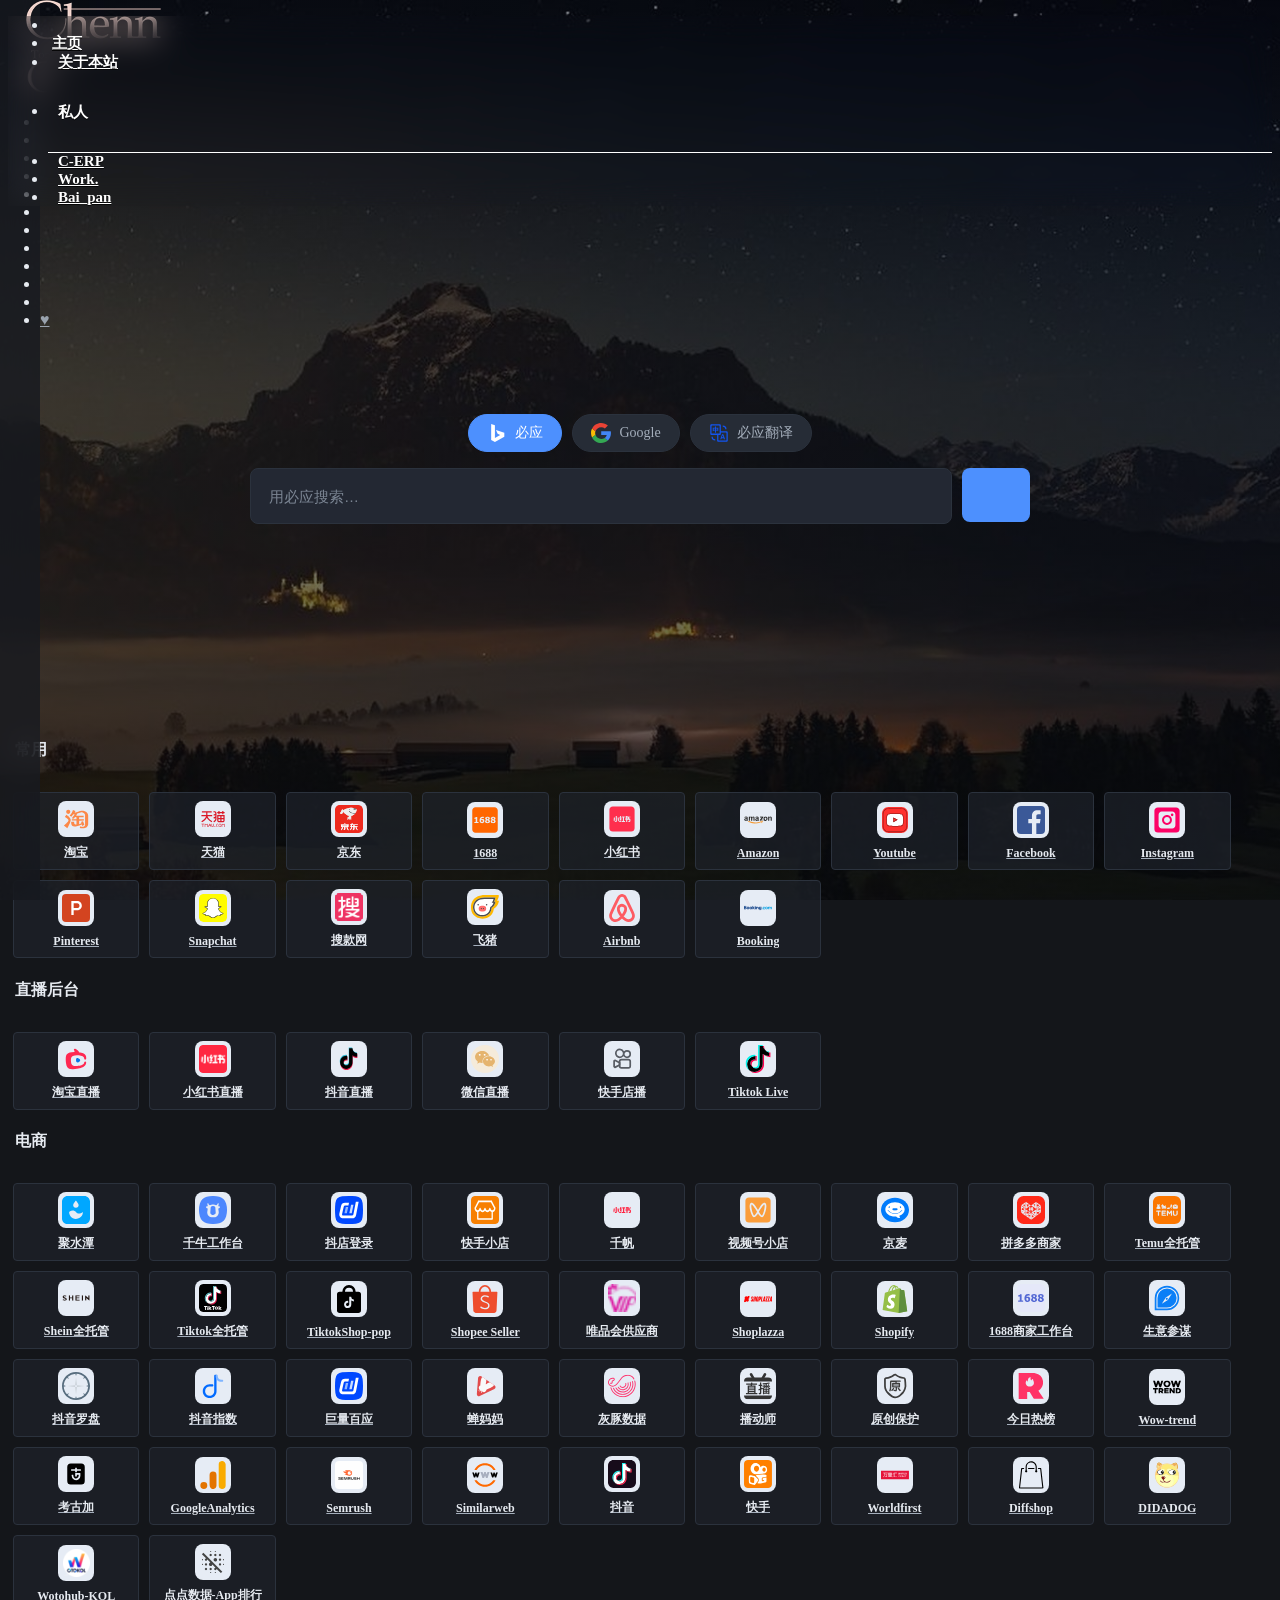
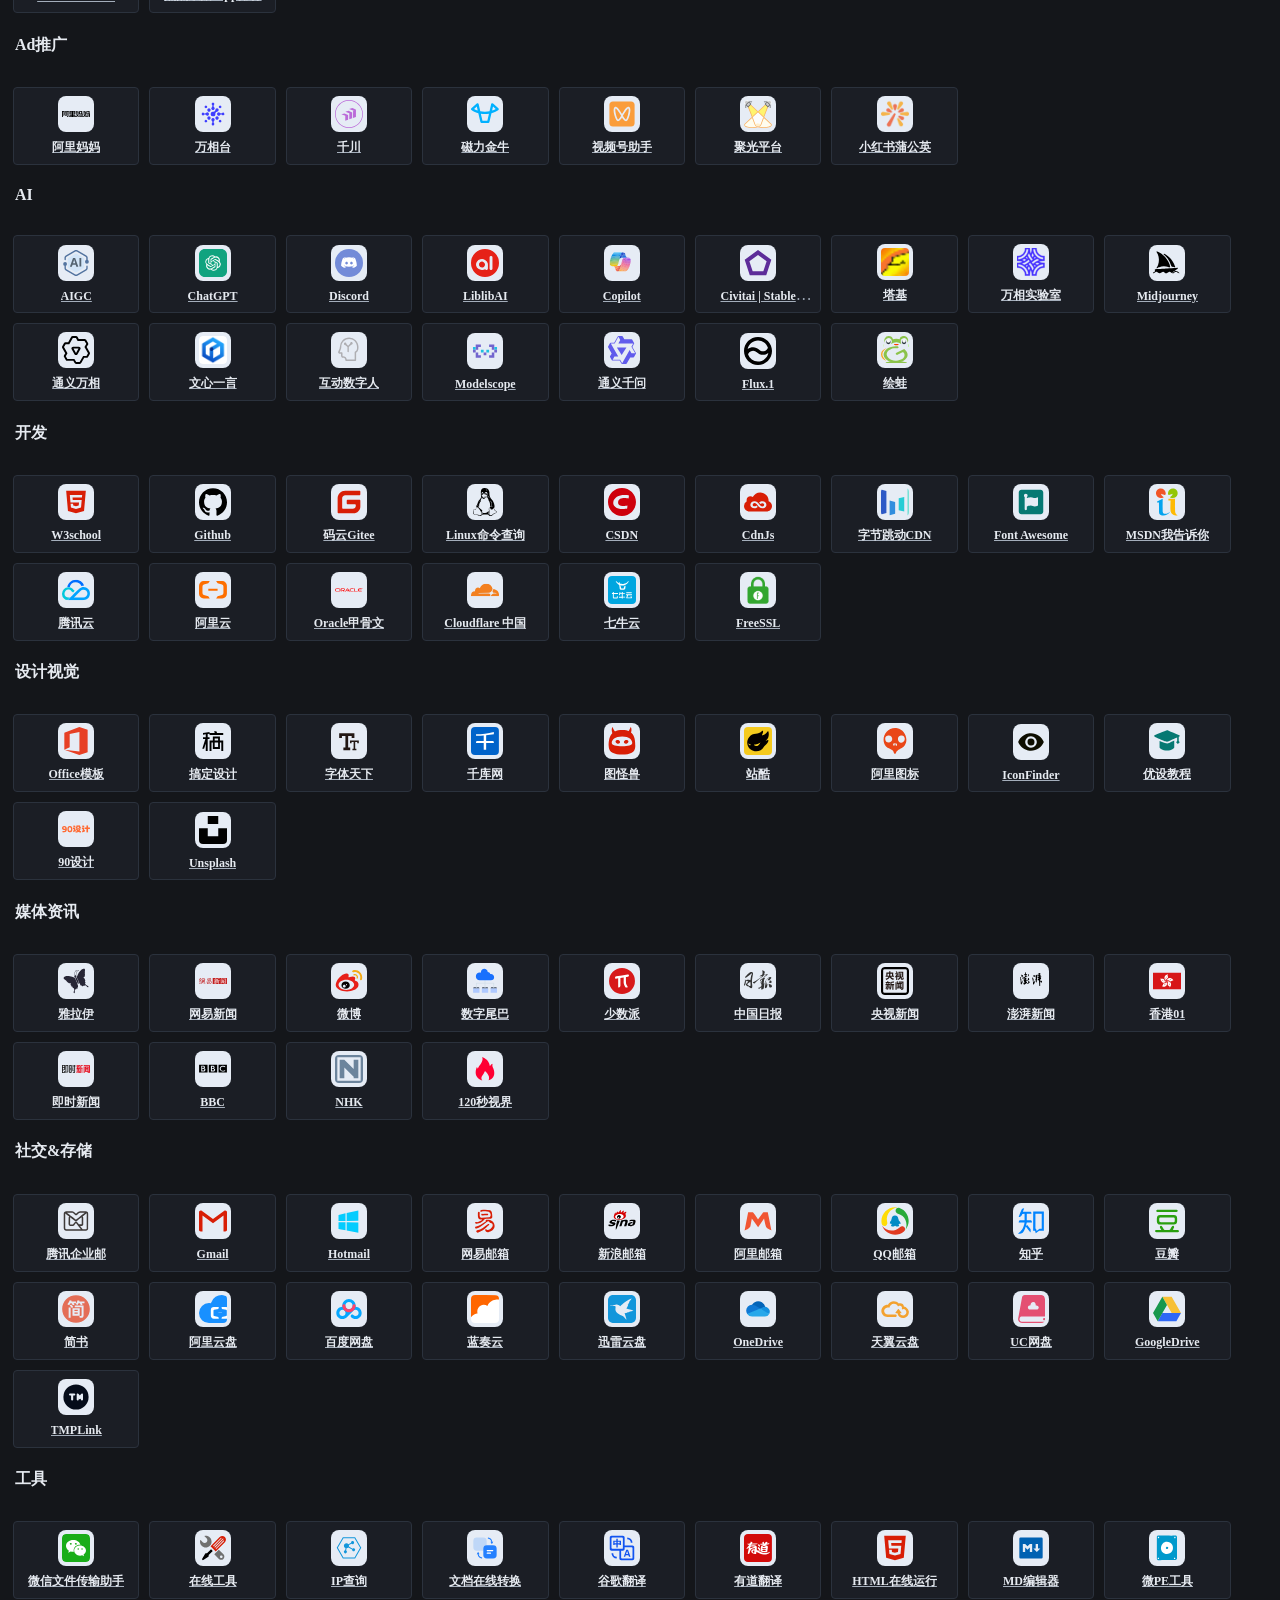
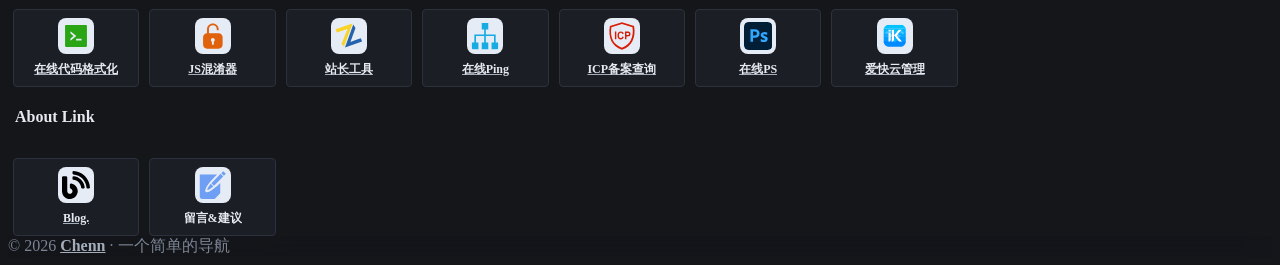
==== commit fae46c30: "站点迁到根目录 + 删除浅色模式（只留深色） 1) 页面从 cn/ 迁到站点根目录：根 index.html 现在是导航主页，    cn/index.html 降级为兼容跳转页；cn/about.h" ====
--- a/cn/index.html
+++ b/cn/index.html
@@ -1,2739 +1,35 @@
 <!DOCTYPE html>
-<html lang="zh-CN">
+<html lang="zh-CN" data-theme="dark">
 
 <head>
-    <meta charset="utf-8">
-    <meta http-equiv="X-UA-Compatible" content="IE=edge">
-    <meta name="viewport" content="width=device-width, initial-scale=1.0" />
-    <meta name="author" content="tonny" />
-    <!-- SEO：标题 / 关键词 / 描述逐字取自源站 chenn.com.cn 的 head（保持搜索收录连续性） -->
-    <title>一个简单的导航 By CHENN.</title>
-    <meta name="keywords" content="导航,电商导航,chenn,电商运营">
-    <meta name="description" content="一个简单的导航页,主要自用,如果你也喜欢,也欢迎收藏.">
-    <!-- 移动端"添加到桌面"相关 meta，同样取自源站 -->
-    <meta name="apple-mobile-web-app-capable" content="yes">
-    <meta name="apple-touch-fullscreen" content="yes">
-    <meta name="apple-mobile-web-app-status-bar-style" content="black">
-    <meta name="full-screen" content="yes">
-    <meta name="browsermode" content="application">
-    <meta name="x5-fullscreen" content="true">
-    <meta name="x5-page-mode" content="app">
-    <!-- 角标 + 侧栏 logo 均取自原站 chenn.com.cn 的 assets/img/logo.png（粉色字标 Chenn） -->
+    <meta charset="UTF-8">
+    <title>首页已迁移 · 一个简单的导航 By CHENN.</title>
+    <!-- 2026-09-22：导航页由 /cn/ 迁到站点根目录。这个文件只为兼容旧链接而留，可直接删除。 -->
+    <link rel="canonical" href="https://chenn.us.ci/">
+    <meta name="robots" content="noindex, follow">
     <link rel="icon" href="../assets/images/favicon.ico" sizes="any">
     <link rel="icon" type="image/png" href="../assets/images/favicon.png" sizes="32x32">
     <link rel="apple-touch-icon" href="../assets/images/favicon-180.png">
     <script>
-        /* 主题初始化：必须放在样式表之前，避免深色模式下的白屏闪烁 */
-        (function() {
-            try {
-                var t = localStorage.getItem('nav-theme') || 'dark';
-                if (t !== 'light' && t !== 'dark') t = 'dark';
-                document.documentElement.setAttribute('data-theme', t);
-            } catch (e) {
-                document.documentElement.setAttribute('data-theme', 'dark');
-            }
-        })();
+    // 用 replace 而不是 href，避免在历史记录里多留一层
+    document.location.replace("../");
     </script>
-    <link rel="stylesheet" href="../assets/css/fonts/linecons/css/linecons.css">
-    <link rel="stylesheet" href="../assets/css/fonts/fontawesome/css/font-awesome.min.css">
-    <link rel="stylesheet" href="../assets/css/bootstrap.css">
-    <link rel="stylesheet" href="../assets/css/xenon-core.css">
-    <link rel="stylesheet" href="../assets/css/xenon-components.css">
-    <link rel="stylesheet" href="../assets/css/xenon-skins.css">
-    <link rel="stylesheet" href="../assets/css/nav.css">
-    <link rel="stylesheet" href="../assets/css/dark-mode.css">
-    <script src="../assets/js/jquery-1.11.1.min.js"></script>
+    <meta http-equiv="refresh" content="0; url=../">
+    <style>
+    html, body { height: 100%; margin: 0; }
+    body {
+        display: flex; align-items: center; justify-content: center;
+        background: #14161a; color: #a4aebb;
+        font-family: "Helvetica Neue", Helvetica, "PingFang SC", "Microsoft YaHei", Arial, sans-serif;
+        font-size: 15px; font-weight: 300;
+    }
+    a { color: #4d90fe; text-decoration: none; }
+    a:hover { text-decoration: underline; }
+    </style>
 </head>
 
-<body class="page-body">
-    <div class="page-container">
-
-        <!-- ============ 左侧栏（默认折叠，点左上角按钮展开）============ -->
-        <div class="sidebar-menu collapsed toggle-others fixed">
-            <div class="sidebar-menu-inner">
-                <header class="logo-env">
-                    <div class="logo">
-                        <a href="index.html" class="logo-expanded">
-                            <img class="logo-img" src="../assets/images/logo.png"
-                                 width="135" height="61" alt="Chenn · 一个简单的导航">
-                        </a>
-                        <a href="index.html" class="logo-collapsed">
-                            <img class="logo-mark-img" src="../assets/images/logo-mark.png"
-                                 width="31" height="32" alt="Chenn">
-                        </a>
-                    </div>
-                    <div class="mobile-menu-toggle visible-xs">
-                        <a href="#" data-toggle="user-info-menu">
-                            <i class="linecons-cog"></i>
-                        </a>
-                        <a href="#" class="theme-toggle" title="切换深色 / 浅色模式">
-                            <i class="fa-sun-o"></i>
-                        </a>
-                        <a href="#" data-toggle="mobile-menu">
-                            <i class="fa-bars"></i>
-                        </a>
-                    </div>
-                </header>
-                <ul id="main-menu" class="main-menu">
-                    <li>
-                        <a href="#常用" class="smooth">
-                            <i class="linecons-star"></i>
-                            <span class="title">常用</span>
-                        </a>
-                    </li>
-                    <li>
-                        <a href="#直播后台" class="smooth">
-                            <i class="linecons-videocam"></i>
-                            <span class="title">直播后台</span>
-                        </a>
-                    </li>
-                    <li>
-                        <a href="#电商" class="smooth">
-                            <i class="linecons-shop"></i>
-                            <span class="title">电商</span>
-                        </a>
-                    </li>
-                    <li>
-                        <a href="#Ad推广" class="smooth">
-                            <i class="linecons-megaphone"></i>
-                            <span class="title">Ad推广</span>
-                        </a>
-                    </li>
-                    <li>
-                        <a href="#AI" class="smooth">
-                            <i class="linecons-lightbulb"></i>
-                            <span class="title">AI</span>
-                        </a>
-                    </li>
-                    <li>
-                        <a href="#开发" class="smooth">
-                            <i class="linecons-cog"></i>
-                            <span class="title">开发</span>
-                        </a>
-                    </li>
-                    <li>
-                        <a href="#设计视觉" class="smooth">
-                            <i class="linecons-pencil"></i>
-                            <span class="title">设计视觉</span>
-                        </a>
-                    </li>
-                    <li>
-                        <a href="#媒体资讯" class="smooth">
-                            <i class="linecons-tv"></i>
-                            <span class="title">媒体资讯</span>
-                        </a>
-                    </li>
-                    <li>
-                        <a href="#社交和存储" class="smooth">
-                            <i class="linecons-cloud"></i>
-                            <span class="title">社交&amp;存储</span>
-                        </a>
-                    </li>
-                    <li>
-                        <a href="#工具" class="smooth">
-                            <i class="linecons-params"></i>
-                            <span class="title">工具</span>
-                        </a>
-                    </li>
-                    <li>
-                        <a href="#AboutLink" class="smooth">
-                            <i class="linecons-paper-plane"></i>
-                            <span class="title">About Link</span>
-                        </a>
-                    </li>
-                    <li>
-                        <a href="about.html" title="关于本站">
-                            <i class="linecons-heart"></i>
-                            <span class="title">关于本站</span>
-                            <span class="label label-Primary pull-right hidden-collapsed">♥︎</span>
-                        </a>
-                    </li>
-                </ul>
-            </div>
-        </div>
-
-        <div class="main-content">
-            <nav class="navbar user-info-navbar" role="navigation">
-                <ul class="user-info-menu left-links list-inline list-unstyled">
-                    <li>
-                        <a href="#" data-toggle="sidebar" title="展开 / 收起侧栏">
-                            <i class="fa-bars"></i>
-                        </a>
-                    </li>
-                    <li class="nav-top-item">
-                        <a href="index.html">主页</a>
-                    </li>
-                    <li class="nav-top-item">
-                        <a href="about.html">关于本站</a>
-                    </li>
-                    <li class="nav-top-item">
-                        <span class="nav-plain">私人</span>
-                    </li>
-                    <li class="nav-top-item">
-                        <a href="https://erp.chenn.work/" target="_blank" rel="noopener">C-ERP</a>
-                    </li>
-                    <li class="nav-top-item">
-                        <a href="https://chenn.work" target="_blank" rel="noopener">Work.</a>
-                    </li>
-                    <li class="nav-top-item">
-                        <a href="https://pan.baidu.com/" target="_blank" rel="noopener">Bai_pan</a>
-                    </li>
-                </ul>
-                <ul class="user-info-menu right-links list-inline list-unstyled">
-                    <li>
-                        <a href="#" class="theme-toggle" title="切换深色 / 浅色模式">
-                            <i class="fa-sun-o"></i> <span class="theme-label">浅色</span>
-                        </a>
-                    </li>
-                </ul>
-            </nav>
-
-            <!-- ============ 搜索框（必应 / 谷歌）============ -->
-            <div class="nav-search" id="navSearch">
-                <div class="search-engines" role="tablist">
-                    <button type="button" class="engine active" data-engine="bing" data-action="https://cn.bing.com/search?q=" data-param="q" data-placeholder="用必应搜索…">
-                        <svg class="engine-icon" viewBox="0 0 1024 1024" width="18" height="18" aria-hidden="true"><use xlink:href="#ni-bing" href="#ni-bing"></use></svg>
-                        <span>必应</span>
-                    </button>
-                    <button type="button" class="engine" data-engine="google" data-action="https://www.google.com/search?q=" data-param="q" data-placeholder="用 Google 搜索…">
-                        <svg class="engine-icon" viewBox="0 0 1025 1024" width="18" height="18" aria-hidden="true"><use xlink:href="#ni-google" href="#ni-google"></use></svg>
-                        <span>Google</span>
-                    </button>
-                    <button type="button" class="engine" data-engine="bingtrans" data-action="https://cn.bing.com/translator?text=" data-param="text" data-placeholder="输入要翻译的内容…">
-                        <svg class="engine-icon" viewBox="0 0 1024 1024" width="18" height="18" aria-hidden="true"><use xlink:href="#ni-i142" href="#ni-i142"></use></svg>
-                        <span>必应翻译</span>
-                    </button>
-                </div>
-                <form class="search-form" id="navSearchForm" action="https://cn.bing.com/search?q=" method="get" target="_blank" autocomplete="off">
-                    <input type="text" id="navSearchInput" name="q" placeholder="用必应搜索…">
-                    <button type="submit" aria-label="搜索"><i class="fa-search"></i></button>
-                </form>
-            </div>
-
-            <!-- ============ 常用（15）============ -->
-            <h4 class="text-gray"><i class="linecons-tag" style="margin-right: 7px;" id="常用"></i>常用</h4>
-            <div class="row">
-                <div class="col-sm-3">
-                    <div class="xe-widget xe-conversations box2 label-info" onclick="window.open('https://www.taobao.com/', '_blank')">
-                        <div class="xe-comment-entry">
-                            <a class="xe-user-img">
-                                <svg class="brand-svg" viewBox="0 0 1024 1024" width="40" height="40" aria-hidden="true"><use xlink:href="#ni-i2" href="#ni-i2"></use></svg>
-                            </a>
-                            <div class="xe-comment">
-                                <a href="#" class="xe-user-name overflowClip_1">
-                                    <strong>淘宝</strong>
-                                </a>
-                            </div>
-                        </div>
-                    </div>
-                </div>
-                <div class="col-sm-3">
-                    <div class="xe-widget xe-conversations box2 label-info" onclick="window.open('https://www.tmall.com/', '_blank')">
-                        <div class="xe-comment-entry">
-                            <a class="xe-user-img">
-                                <svg class="brand-svg" viewBox="0 0 1024 1024" width="40" height="40" aria-hidden="true"><use xlink:href="#ni-i3" href="#ni-i3"></use></svg>
-                            </a>
-                            <div class="xe-comment">
-                                <a href="#" class="xe-user-name overflowClip_1">
-                                    <strong>天猫</strong>
-                                </a>
-                            </div>
-                        </div>
-                    </div>
-                </div>
-                <div class="col-sm-3">
-                    <div class="xe-widget xe-conversations box2 label-info" onclick="window.open('https://www.jd.com/', '_blank')">
-                        <div class="xe-comment-entry">
-                            <a class="xe-user-img">
-                                <svg class="brand-svg" viewBox="0 0 1024 1024" width="40" height="40" aria-hidden="true"><use xlink:href="#ni-i4" href="#ni-i4"></use></svg>
-                            </a>
-                            <div class="xe-comment">
-                                <a href="#" class="xe-user-name overflowClip_1">
-                                    <strong>京东</strong>
-                                </a>
-                            </div>
-                        </div>
-                    </div>
-                </div>
-                <div class="col-sm-3">
-                    <div class="xe-widget xe-conversations box2 label-info" onclick="window.open('https://1688.com/', '_blank')">
-                        <div class="xe-comment-entry">
-                            <a class="xe-user-img">
-                                <svg class="brand-svg" viewBox="0 0 1024 1024" width="40" height="40" aria-hidden="true"><use xlink:href="#ni-1688" href="#ni-1688"></use></svg>
-                            </a>
-                            <div class="xe-comment">
-                                <a href="#" class="xe-user-name overflowClip_1">
-                                    <strong>1688</strong>
-                                </a>
-                            </div>
-                        </div>
-                    </div>
-                </div>
-                <div class="col-sm-3">
-                    <div class="xe-widget xe-conversations box2 label-info" onclick="window.open('https://www.xiaohongshu.com/', '_blank')">
-                        <div class="xe-comment-entry">
-                            <a class="xe-user-img">
-                                <svg class="brand-svg" viewBox="0 0 1024 1024" width="40" height="40" aria-hidden="true"><use xlink:href="#ni-i6" href="#ni-i6"></use></svg>
-                            </a>
-                            <div class="xe-comment">
-                                <a href="#" class="xe-user-name overflowClip_1">
-                                    <strong>小红书</strong>
-                                </a>
-                            </div>
-                        </div>
-                    </div>
-                </div>
-                <div class="col-sm-3">
-                    <div class="xe-widget xe-conversations box2 label-info" onclick="window.open('https://www.amazon.com/', '_blank')">
-                        <div class="xe-comment-entry">
-                            <a class="xe-user-img">
-                                <svg class="brand-svg" viewBox="0 0 3815 1024" width="40" height="40" aria-hidden="true"><use xlink:href="#ni-amazon" href="#ni-amazon"></use></svg>
-                            </a>
-                            <div class="xe-comment">
-                                <a href="#" class="xe-user-name overflowClip_1">
-                                    <strong>Amazon</strong>
-                                </a>
-                            </div>
-                        </div>
-                    </div>
-                </div>
-                <div class="col-sm-3">
-                    <div class="xe-widget xe-conversations box2 label-info" onclick="window.open('https://www.youtube.com/', '_blank')">
-                        <div class="xe-comment-entry">
-                            <a class="xe-user-img">
-                                <svg class="brand-svg" viewBox="0 0 1024 1024" width="40" height="40" aria-hidden="true"><use xlink:href="#ni-youtube" href="#ni-youtube"></use></svg>
-                            </a>
-                            <div class="xe-comment">
-                                <a href="#" class="xe-user-name overflowClip_1">
-                                    <strong>Youtube</strong>
-                                </a>
-                            </div>
-                        </div>
-                    </div>
-                </div>
-                <div class="col-sm-3">
-                    <div class="xe-widget xe-conversations box2 label-info" onclick="window.open('https://www.facebook.com/', '_blank')">
-                        <div class="xe-comment-entry">
-                            <a class="xe-user-img">
-                                <svg class="brand-svg" viewBox="0 0 1024 1024" width="40" height="40" aria-hidden="true"><use xlink:href="#ni-facebook" href="#ni-facebook"></use></svg>
-                            </a>
-                            <div class="xe-comment">
-                                <a href="#" class="xe-user-name overflowClip_1">
-                                    <strong>Facebook</strong>
-                                </a>
-                            </div>
-                        </div>
-                    </div>
-                </div>
-                <div class="col-sm-3">
-                    <div class="xe-widget xe-conversations box2 label-info" onclick="window.open('https://www.instagram.com/', '_blank')">
-                        <div class="xe-comment-entry">
-                            <a class="xe-user-img">
-                                <svg class="brand-svg" viewBox="0 0 1024 1024" width="40" height="40" aria-hidden="true"><use xlink:href="#ni-instagram" href="#ni-instagram"></use></svg>
-                            </a>
-                            <div class="xe-comment">
-                                <a href="#" class="xe-user-name overflowClip_1">
-                                    <strong>Instagram</strong>
-                                </a>
-                            </div>
-                        </div>
-                    </div>
-                </div>
-                <div class="col-sm-3">
-                    <div class="xe-widget xe-conversations box2 label-info" onclick="window.open('https://www.pinterest.com/', '_blank')">
-                        <div class="xe-comment-entry">
-                            <a class="xe-user-img">
-                                <svg class="brand-svg" viewBox="0 0 1024 1024" width="40" height="40" aria-hidden="true"><use xlink:href="#ni-pinterest" href="#ni-pinterest"></use></svg>
-                            </a>
-                            <div class="xe-comment">
-                                <a href="#" class="xe-user-name overflowClip_1">
-                                    <strong>Pinterest</strong>
-                                </a>
-                            </div>
-                        </div>
-                    </div>
-                </div>
-                <div class="col-sm-3">
-                    <div class="xe-widget xe-conversations box2 label-info" onclick="window.open('https://www.snapchat.com/discover?web_client_id=25127a4f-efeb-43a9-9d1f-5df8130e53c0', '_blank')">
-                        <div class="xe-comment-entry">
-                            <a class="xe-user-img">
-                                <svg class="brand-svg" viewBox="0 0 1024 1024" width="40" height="40" aria-hidden="true"><use xlink:href="#ni-snapchat" href="#ni-snapchat"></use></svg>
-                            </a>
-                            <div class="xe-comment">
-                                <a href="#" class="xe-user-name overflowClip_1">
-                                    <strong>Snapchat</strong>
-                                </a>
-                            </div>
-                        </div>
-                    </div>
-                </div>
-                <div class="col-sm-3">
-                    <div class="xe-widget xe-conversations box2 label-info" onclick="window.open('https://www.vvic.com/gz', '_blank')">
-                        <div class="xe-comment-entry">
-                            <a class="xe-user-img">
-                                <img src="../assets/images/logos/orig-img0.ico" class="brand-img" width="40" height="40" alt="搜款网">
-                            </a>
-                            <div class="xe-comment">
-                                <a href="#" class="xe-user-name overflowClip_1">
-                                    <strong>搜款网</strong>
-                                </a>
-                            </div>
-                        </div>
-                    </div>
-                </div>
-                <div class="col-sm-3">
-                    <div class="xe-widget xe-conversations box2 label-info" onclick="window.open('https://www.fliggy.com/', '_blank')">
-                        <div class="xe-comment-entry">
-                            <a class="xe-user-img">
-                                <svg class="brand-svg" viewBox="0 0 1204 1024" width="40" height="40" aria-hidden="true"><use xlink:href="#ni-i13" href="#ni-i13"></use></svg>
-                            </a>
-                            <div class="xe-comment">
-                                <a href="#" class="xe-user-name overflowClip_1">
-                                    <strong>飞猪</strong>
-                                </a>
-                            </div>
-                        </div>
-                    </div>
-                </div>
-                <div class="col-sm-3">
-                    <div class="xe-widget xe-conversations box2 label-info" onclick="window.open('https://www.airbnb.cn/', '_blank')">
-                        <div class="xe-comment-entry">
-                            <a class="xe-user-img">
-                                <svg class="brand-svg" viewBox="0 0 1024 1024" width="40" height="40" aria-hidden="true"><use xlink:href="#ni-airbnb" href="#ni-airbnb"></use></svg>
-                            </a>
-                            <div class="xe-comment">
-                                <a href="#" class="xe-user-name overflowClip_1">
-                                    <strong>Airbnb</strong>
-                                </a>
-                            </div>
-                        </div>
-                    </div>
-                </div>
-                <div class="col-sm-3">
-                    <div class="xe-widget xe-conversations box2 label-info" onclick="window.open('https://www.booking.com/', '_blank')">
-                        <div class="xe-comment-entry">
-                            <a class="xe-user-img">
-                                <svg class="brand-svg" viewBox="0 0 6143 1024" width="40" height="40" aria-hidden="true"><use xlink:href="#ni-booking" href="#ni-booking"></use></svg>
-                            </a>
-                            <div class="xe-comment">
-                                <a href="#" class="xe-user-name overflowClip_1">
-                                    <strong>Booking</strong>
-                                </a>
-                            </div>
-                        </div>
-                    </div>
-                </div>
-            </div>
-
-            <!-- ============ 直播后台（6）============ -->
-            <h4 class="text-gray"><i class="linecons-tag" style="margin-right: 7px;" id="直播后台"></i>直播后台</h4>
-            <div class="row">
-                <div class="col-sm-3">
-                    <div class="xe-widget xe-conversations box2 label-info" onclick="window.open('https://taolive.taobao.com/', '_blank')">
-                        <div class="xe-comment-entry">
-                            <a class="xe-user-img">
-                                <svg class="brand-svg" viewBox="0 0 1024 1024" width="40" height="40" aria-hidden="true"><use xlink:href="#ni-i17" href="#ni-i17"></use></svg>
-                            </a>
-                            <div class="xe-comment">
-                                <a href="#" class="xe-user-name overflowClip_1">
-                                    <strong>淘宝直播</strong>
-                                </a>
-                            </div>
-                        </div>
-                    </div>
-                </div>
-                <div class="col-sm-3">
-                    <div class="xe-widget xe-conversations box2 label-info" onclick="window.open('https://redlive.xiaohongshu.com/live_login', '_blank')">
-                        <div class="xe-comment-entry">
-                            <a class="xe-user-img">
-                                <img src="../assets/images/logos/orig-img1.ico" class="brand-img" width="40" height="40" alt="小红书直播">
-                            </a>
-                            <div class="xe-comment">
-                                <a href="#" class="xe-user-name overflowClip_1">
-                                    <strong>小红书直播</strong>
-                                </a>
-                            </div>
-                        </div>
-                    </div>
-                </div>
-                <div class="col-sm-3">
-                    <div class="xe-widget xe-conversations box2 label-info" onclick="window.open('https://buyin.jinritemai.com/mpa/account/login?log_out=1&type=24', '_blank')">
-                        <div class="xe-comment-entry">
-                            <a class="xe-user-img">
-                                <svg class="brand-svg" viewBox="0 0 1024 1024" width="40" height="40" aria-hidden="true"><use xlink:href="#ni-i18" href="#ni-i18"></use></svg>
-                            </a>
-                            <div class="xe-comment">
-                                <a href="#" class="xe-user-name overflowClip_1">
-                                    <strong>抖音直播</strong>
-                                </a>
-                            </div>
-                        </div>
-                    </div>
-                </div>
-                <div class="col-sm-3">
-                    <div class="xe-widget xe-conversations box2 label-info" onclick="window.open('https://channels.weixin.qq.com/login.html', '_blank')">
-                        <div class="xe-comment-entry">
-                            <a class="xe-user-img">
-                                <svg class="brand-svg" viewBox="0 0 1024 1024" width="40" height="40" aria-hidden="true"><use xlink:href="#ni-i19" href="#ni-i19"></use></svg>
-                            </a>
-                            <div class="xe-comment">
-                                <a href="#" class="xe-user-name overflowClip_1">
-                                    <strong>微信直播</strong>
-                                </a>
-                            </div>
-                        </div>
-                    </div>
-                </div>
-                <div class="col-sm-3">
-                    <div class="xe-widget xe-conversations box2 label-info" onclick="window.open('https://zs.kwaixiaodian.com/page/helper', '_blank')">
-                        <div class="xe-comment-entry">
-                            <a class="xe-user-img">
-                                <svg class="brand-svg" viewBox="0 0 1024 1024" width="40" height="40" aria-hidden="true"><use xlink:href="#ni-i20" href="#ni-i20"></use></svg>
-                            </a>
-                            <div class="xe-comment">
-                                <a href="#" class="xe-user-name overflowClip_1">
-                                    <strong>快手店播</strong>
-                                </a>
-                            </div>
-                        </div>
-                    </div>
-                </div>
-                <div class="col-sm-3">
-                    <div class="xe-widget xe-conversations box2 label-info" onclick="window.open('https://livecenter.tiktok.com/', '_blank')">
-                        <div class="xe-comment-entry">
-                            <a class="xe-user-img">
-                                <svg class="brand-svg" viewBox="0 0 1024 1024" width="40" height="40" aria-hidden="true"><use xlink:href="#ni-tiktok-live" href="#ni-tiktok-live"></use></svg>
-                            </a>
-                            <div class="xe-comment">
-                                <a href="#" class="xe-user-name overflowClip_1">
-                                    <strong>Tiktok Live</strong>
-                                </a>
-                            </div>
-                        </div>
-                    </div>
-                </div>
-            </div>
-
-            <!-- ============ 电商（38）============ -->
-            <h4 class="text-gray"><i class="linecons-tag" style="margin-right: 7px;" id="电商"></i>电商</h4>
-            <div class="row">
-                <div class="col-sm-3">
-                    <div class="xe-widget xe-conversations box2 label-info" onclick="window.open('https://www.erp321.com/epaas', '_blank')">
-                        <div class="xe-comment-entry">
-                            <a class="xe-user-img">
-                                <svg class="brand-svg" viewBox="0 0 1024 1024" width="40" height="40" aria-hidden="true"><use xlink:href="#ni-i23" href="#ni-i23"></use></svg>
-                            </a>
-                            <div class="xe-comment">
-                                <a href="#" class="xe-user-name overflowClip_1">
-                                    <strong>聚水潭</strong>
-                                </a>
-                            </div>
-                        </div>
-                    </div>
-                </div>
-                <div class="col-sm-3">
-                    <div class="xe-widget xe-conversations box2 label-info" onclick="window.open('https://loginmyseller.taobao.com/?from=taobaoindex&f=top&style=&sub=true&redirect_url=https%3A%2F%2Fmyseller.taobao.com%2Fhome.htm%2FQnworkbenchHome%2F%3Fspm%3Da21bo.jianhua.1997525073.1.5af92a89iMw6JB/', '_blank')">
-                        <div class="xe-comment-entry">
-                            <a class="xe-user-img">
-                                <svg class="brand-svg" viewBox="0 0 1024 1024" width="40" height="40" aria-hidden="true"><use xlink:href="#ni-i24" href="#ni-i24"></use></svg>
-                            </a>
-                            <div class="xe-comment">
-                                <a href="#" class="xe-user-name overflowClip_1">
-                                    <strong>千牛工作台</strong>
-                                </a>
-                            </div>
-                        </div>
-                    </div>
-                </div>
-                <div class="col-sm-3">
-                    <div class="xe-widget xe-conversations box2 label-info" onclick="window.open('https://fxg.jinritemai.com/login/common', '_blank')">
-                        <div class="xe-comment-entry">
-                            <a class="xe-user-img">
-                                <svg class="brand-svg" viewBox="0 0 1024 1024" width="40" height="40" aria-hidden="true"><use xlink:href="#ni-i25" href="#ni-i25"></use></svg>
-                            </a>
-                            <div class="xe-comment">
-                                <a href="#" class="xe-user-name overflowClip_1">
-                                    <strong>抖店登录</strong>
-                                </a>
-                            </div>
-                        </div>
-                    </div>
-                </div>
-                <div class="col-sm-3">
-                    <div class="xe-widget xe-conversations box2 label-info" onclick="window.open('https://s.kwaixiaodian.com/zone/home/', '_blank')">
-                        <div class="xe-comment-entry">
-                            <a class="xe-user-img">
-                                <svg class="brand-svg" viewBox="0 0 1024 1024" width="40" height="40" aria-hidden="true"><use xlink:href="#ni-i26" href="#ni-i26"></use></svg>
-                            </a>
-                            <div class="xe-comment">
-                                <a href="#" class="xe-user-name overflowClip_1">
-                                    <strong>快手小店</strong>
-                                </a>
-                            </div>
-                        </div>
-                    </div>
-                </div>
-                <div class="col-sm-3">
-                    <div class="xe-widget xe-conversations box2 label-info" onclick="window.open('https://ark.xiaohongshu.com/app-system/home', '_blank')">
-                        <div class="xe-comment-entry">
-                            <a class="xe-user-img">
-                                <svg class="brand-svg" viewBox="0 0 2340 1024" width="40" height="40" aria-hidden="true"><use xlink:href="#ni-i27" href="#ni-i27"></use></svg>
-                            </a>
-                            <div class="xe-comment">
-                                <a href="#" class="xe-user-name overflowClip_1">
-                                    <strong>千帆</strong>
-                                </a>
-                            </div>
-                        </div>
-                    </div>
-                </div>
-                <div class="col-sm-3">
-                    <div class="xe-widget xe-conversations box2 label-info" onclick="window.open('https://channels.weixin.qq.com/shop/', '_blank')">
-                        <div class="xe-comment-entry">
-                            <a class="xe-user-img">
-                                <svg class="brand-svg" viewBox="0 0 1024 1024" width="40" height="40" aria-hidden="true"><use xlink:href="#ni-i28" href="#ni-i28"></use></svg>
-                            </a>
-                            <div class="xe-comment">
-                                <a href="#" class="xe-user-name overflowClip_1">
-                                    <strong>视频号小店</strong>
-                                </a>
-                            </div>
-                        </div>
-                    </div>
-                </div>
-                <div class="col-sm-3">
-                    <div class="xe-widget xe-conversations box2 label-info" onclick="window.open('https://passport.shop.jd.com/login/index.action?ReturnUrl=https%3A%2F%2Fshop.jd.com%2F', '_blank')">
-                        <div class="xe-comment-entry">
-                            <a class="xe-user-img">
-                                <svg class="brand-svg" viewBox="0 0 1024 1024" width="40" height="40" aria-hidden="true"><use xlink:href="#ni-i29" href="#ni-i29"></use></svg>
-                            </a>
-                            <div class="xe-comment">
-                                <a href="#" class="xe-user-name overflowClip_1">
-                                    <strong>京麦</strong>
-                                </a>
-                            </div>
-                        </div>
-                    </div>
-                </div>
-                <div class="col-sm-3">
-                    <div class="xe-widget xe-conversations box2 label-info" onclick="window.open('https://mms.pinduoduo.com/login/?redirectUrl=https%3A%2F%2Fmms.pinduoduo.com%2F', '_blank')">
-                        <div class="xe-comment-entry">
-                            <a class="xe-user-img">
-                                <svg class="brand-svg" viewBox="0 0 1024 1024" width="40" height="40" aria-hidden="true"><use xlink:href="#ni-i30" href="#ni-i30"></use></svg>
-                            </a>
-                            <div class="xe-comment">
-                                <a href="#" class="xe-user-name overflowClip_1">
-                                    <strong>拼多多商家</strong>
-                                </a>
-                            </div>
-                        </div>
-                    </div>
-                </div>
-                <div class="col-sm-3">
-                    <div class="xe-widget xe-conversations box2 label-info" onclick="window.open('https://agentseller.temu.com/', '_blank')">
-                        <div class="xe-comment-entry">
-                            <a class="xe-user-img">
-                                <svg class="brand-svg" viewBox="0 0 1024 1024" width="40" height="40" aria-hidden="true"><use xlink:href="#ni-temu" href="#ni-temu"></use></svg>
-                            </a>
-                            <div class="xe-comment">
-                                <a href="#" class="xe-user-name overflowClip_1">
-                                    <strong>Temu全托管</strong>
-                                </a>
-                            </div>
-                        </div>
-                    </div>
-                </div>
-                <div class="col-sm-3">
-                    <div class="xe-widget xe-conversations box2 label-info" onclick="window.open('https://sso.geiwohuo.com/', '_blank')">
-                        <div class="xe-comment-entry">
-                            <a class="xe-user-img">
-                                <svg class="brand-svg" viewBox="0 0 5120 1024" width="40" height="40" aria-hidden="true"><use xlink:href="#ni-shein" href="#ni-shein"></use></svg>
-                            </a>
-                            <div class="xe-comment">
-                                <a href="#" class="xe-user-name overflowClip_1">
-                                    <strong>Shein全托管</strong>
-                                </a>
-                            </div>
-                        </div>
-                    </div>
-                </div>
-                <div class="col-sm-3">
-                    <div class="xe-widget xe-conversations box2 label-info" onclick="window.open('https://mmo.fanczs.com/scs/home', '_blank')">
-                        <div class="xe-comment-entry">
-                            <a class="xe-user-img">
-                                <svg class="brand-svg" viewBox="0 0 1024 1024" width="40" height="40" aria-hidden="true"><use xlink:href="#ni-tiktok" href="#ni-tiktok"></use></svg>
-                            </a>
-                            <div class="xe-comment">
-                                <a href="#" class="xe-user-name overflowClip_1">
-                                    <strong>Tiktok全托管</strong>
-                                </a>
-                            </div>
-                        </div>
-                    </div>
-                </div>
-                <div class="col-sm-3">
-                    <div class="xe-widget xe-conversations box2 label-info" onclick="window.open('https://seller.tiktokglobalshop.com/settle', '_blank')">
-                        <div class="xe-comment-entry">
-                            <a class="xe-user-img">
-                                <svg class="brand-svg" viewBox="0 0 1024 1024" width="40" height="40" aria-hidden="true"><use xlink:href="#ni-tiktokshop-pop" href="#ni-tiktokshop-pop"></use></svg>
-                            </a>
-                            <div class="xe-comment">
-                                <a href="#" class="xe-user-name overflowClip_1">
-                                    <strong>TiktokShop-pop</strong>
-                                </a>
-                            </div>
-                        </div>
-                    </div>
-                </div>
-                <div class="col-sm-3">
-                    <div class="xe-widget xe-conversations box2 label-info" onclick="window.open('https://seller.shopee.cn/', '_blank')">
-                        <div class="xe-comment-entry">
-                            <a class="xe-user-img">
-                                <svg class="brand-svg" viewBox="0 0 1024 1024" width="40" height="40" aria-hidden="true"><use xlink:href="#ni-shopee-seller" href="#ni-shopee-seller"></use></svg>
-                            </a>
-                            <div class="xe-comment">
-                                <a href="#" class="xe-user-name overflowClip_1">
-                                    <strong>Shopee Seller</strong>
-                                </a>
-                            </div>
-                        </div>
-                    </div>
-                </div>
-                <div class="col-sm-3">
-                    <div class="xe-widget xe-conversations box2 label-info" onclick="window.open('https://vis.vip.com/', '_blank')">
-                        <div class="xe-comment-entry">
-                            <a class="xe-user-img">
-                                <img src="../assets/images/logos/orig-img2.ico" class="brand-img" width="40" height="40" alt="唯品会供应商">
-                            </a>
-                            <div class="xe-comment">
-                                <a href="#" class="xe-user-name overflowClip_1">
-                                    <strong>唯品会供应商</strong>
-                                </a>
-                            </div>
-                        </div>
-                    </div>
-                </div>
-                <div class="col-sm-3">
-                    <div class="xe-widget xe-conversations box2 label-info" onclick="window.open('https://sso.shoplazza.com/', '_blank')">
-                        <div class="xe-comment-entry">
-                            <a class="xe-user-img">
-                                <svg class="brand-svg" viewBox="0 0 4282 1024" width="40" height="40" aria-hidden="true"><use xlink:href="#ni-shoplazza" href="#ni-shoplazza"></use></svg>
-                            </a>
-                            <div class="xe-comment">
-                                <a href="#" class="xe-user-name overflowClip_1">
-                                    <strong>Shoplazza</strong>
-                                </a>
-                            </div>
-                        </div>
-                    </div>
-                </div>
-                <div class="col-sm-3">
-                    <div class="xe-widget xe-conversations box2 label-info" onclick="window.open('https://www.shopify.com/', '_blank')">
-                        <div class="xe-comment-entry">
-                            <a class="xe-user-img">
-                                <svg class="brand-svg" viewBox="0 0 1024 1024" width="40" height="40" aria-hidden="true"><use xlink:href="#ni-shopify" href="#ni-shopify"></use></svg>
-                            </a>
-                            <div class="xe-comment">
-                                <a href="#" class="xe-user-name overflowClip_1">
-                                    <strong>Shopify</strong>
-                                </a>
-                            </div>
-                        </div>
-                    </div>
-                </div>
-                <div class="col-sm-3">
-                    <div class="xe-widget xe-conversations box2 label-info" onclick="window.open('https://work.1688.com/', '_blank')">
-                        <div class="xe-comment-entry">
-                            <a class="xe-user-img">
-                                <svg class="brand-svg" viewBox="0 0 1024 1024" width="40" height="40" aria-hidden="true"><use xlink:href="#ni-1688x" href="#ni-1688x"></use></svg>
-                            </a>
-                            <div class="xe-comment">
-                                <a href="#" class="xe-user-name overflowClip_1">
-                                    <strong>1688商家工作台</strong>
-                                </a>
-                            </div>
-                        </div>
-                    </div>
-                </div>
-                <div class="col-sm-3">
-                    <div class="xe-widget xe-conversations box2 label-info" onclick="window.open('https://sycm.taobao.com/', '_blank')">
-                        <div class="xe-comment-entry">
-                            <a class="xe-user-img">
-                                <svg class="brand-svg" viewBox="0 0 1024 1024" width="40" height="40" aria-hidden="true"><use xlink:href="#ni-i39" href="#ni-i39"></use></svg>
-                            </a>
-                            <div class="xe-comment">
-                                <a href="#" class="xe-user-name overflowClip_1">
-                                    <strong>生意参谋</strong>
-                                </a>
-                            </div>
-                        </div>
-                    </div>
-                </div>
-                <div class="col-sm-3">
-                    <div class="xe-widget xe-conversations box2 label-info" onclick="window.open('https://compass.jinritemai.com/', '_blank')">
-                        <div class="xe-comment-entry">
-                            <a class="xe-user-img">
-                                <svg class="brand-svg" viewBox="0 0 1024 1024" width="40" height="40" aria-hidden="true"><use xlink:href="#ni-i40" href="#ni-i40"></use></svg>
-                            </a>
-                            <div class="xe-comment">
-                                <a href="#" class="xe-user-name overflowClip_1">
-                                    <strong>抖音罗盘</strong>
-                                </a>
-                            </div>
-                        </div>
-                    </div>
-                </div>
-                <div class="col-sm-3">
-                    <div class="xe-widget xe-conversations box2 label-info" onclick="window.open('https://trendinsight.oceanengine.com/arithmetic-index/analysis?keyword=%E8%BF%9E%E8%A1%A3%E8%A3%99,%E8%BF%9E%E8%A1%A3%E8%A3%99%E5%A4%8F&tab=crowd&appName=aweme', '_blank')">
-                        <div class="xe-comment-entry">
-                            <a class="xe-user-img">
-                                <svg class="brand-svg" viewBox="0 0 1024 1024" width="40" height="40" aria-hidden="true"><use xlink:href="#ni-i41" href="#ni-i41"></use></svg>
-                            </a>
-                            <div class="xe-comment">
-                                <a href="#" class="xe-user-name overflowClip_1">
-                                    <strong>抖音指数</strong>
-                                </a>
-                            </div>
-                        </div>
-                    </div>
-                </div>
-                <div class="col-sm-3">
-                    <div class="xe-widget xe-conversations box2 label-info" onclick="window.open('https://buyin.jinritemai.com/', '_blank')">
-                        <div class="xe-comment-entry">
-                            <a class="xe-user-img">
-                                <svg class="brand-svg" viewBox="0 0 1024 1024" width="40" height="40" aria-hidden="true"><use xlink:href="#ni-i25" href="#ni-i25"></use></svg>
-                            </a>
-                            <div class="xe-comment">
-                                <a href="#" class="xe-user-name overflowClip_1">
-                                    <strong>巨量百应</strong>
-                                </a>
-                            </div>
-                        </div>
-                    </div>
-                </div>
-                <div class="col-sm-3">
-                    <div class="xe-widget xe-conversations box2 label-info" onclick="window.open('https://www.chanmama.com/', '_blank')">
-                        <div class="xe-comment-entry">
-                            <a class="xe-user-img">
-                                <svg class="brand-svg" viewBox="0 0 1024 1024" width="40" height="40" aria-hidden="true"><use xlink:href="#ni-i42" href="#ni-i42"></use></svg>
-                            </a>
-                            <div class="xe-comment">
-                                <a href="#" class="xe-user-name overflowClip_1">
-                                    <strong>蝉妈妈</strong>
-                                </a>
-                            </div>
-                        </div>
-                    </div>
-                </div>
-                <div class="col-sm-3">
-                    <div class="xe-widget xe-conversations box2 label-info" onclick="window.open('https://dy.huitun.com/app/index.html#/app/deck/flux_realtime', '_blank')">
-                        <div class="xe-comment-entry">
-                            <a class="xe-user-img">
-                                <svg class="brand-svg" viewBox="0 0 1279 1024" width="40" height="40" aria-hidden="true"><use xlink:href="#ni-i43" href="#ni-i43"></use></svg>
-                            </a>
-                            <div class="xe-comment">
-                                <a href="#" class="xe-user-name overflowClip_1">
-                                    <strong>灰豚数据</strong>
-                                </a>
-                            </div>
-                        </div>
-                    </div>
-                </div>
-                <div class="col-sm-3">
-                    <div class="xe-widget xe-conversations box2 label-info" onclick="window.open('https://www.bodongshi.com/', '_blank')">
-                        <div class="xe-comment-entry">
-                            <a class="xe-user-img">
-                                <svg class="brand-svg" viewBox="0 0 1072 1024" width="40" height="40" aria-hidden="true"><use xlink:href="#ni-i44" href="#ni-i44"></use></svg>
-                            </a>
-                            <div class="xe-comment">
-                                <a href="#" class="xe-user-name overflowClip_1">
-                                    <strong>播动师</strong>
-                                </a>
-                            </div>
-                        </div>
-                    </div>
-                </div>
-                <div class="col-sm-3">
-                    <div class="xe-widget xe-conversations box2 label-info" onclick="window.open('https://yc.alibaba.com/', '_blank')">
-                        <div class="xe-comment-entry">
-                            <a class="xe-user-img">
-                                <svg class="brand-svg" viewBox="0 0 1024 1024" width="40" height="40" aria-hidden="true"><use xlink:href="#ni-i45" href="#ni-i45"></use></svg>
-                            </a>
-                            <div class="xe-comment">
-                                <a href="#" class="xe-user-name overflowClip_1">
-                                    <strong>原创保护</strong>
-                                </a>
-                            </div>
-                        </div>
-                    </div>
-                </div>
-                <div class="col-sm-3">
-                    <div class="xe-widget xe-conversations box2 label-info" onclick="window.open('https://tophub.today/', '_blank')">
-                        <div class="xe-comment-entry">
-                            <a class="xe-user-img">
-                                <svg class="brand-svg" viewBox="0 0 1024 1024" width="40" height="40" aria-hidden="true"><use xlink:href="#ni-i46" href="#ni-i46"></use></svg>
-                            </a>
-                            <div class="xe-comment">
-                                <a href="#" class="xe-user-name overflowClip_1">
-                                    <strong>今日热榜</strong>
-                                </a>
-                            </div>
-                        </div>
-                    </div>
-                </div>
-                <div class="col-sm-3">
-                    <div class="xe-widget xe-conversations box2 label-info" onclick="window.open('http://www.wow-trend.com/', '_blank')">
-                        <div class="xe-comment-entry">
-                            <a class="xe-user-img">
-                                <svg class="brand-svg" viewBox="0 0 2167 1024" width="40" height="40" aria-hidden="true"><use xlink:href="#ni-wow-trend" href="#ni-wow-trend"></use></svg>
-                            </a>
-                            <div class="xe-comment">
-                                <a href="#" class="xe-user-name overflowClip_1">
-                                    <strong>Wow-trend</strong>
-                                </a>
-                            </div>
-                        </div>
-                    </div>
-                </div>
-                <div class="col-sm-3">
-                    <div class="xe-widget xe-conversations box2 label-info" onclick="window.open('https://www.kaogujia.com/loginPage', '_blank')">
-                        <div class="xe-comment-entry">
-                            <a class="xe-user-img">
-                                <svg class="brand-svg" viewBox="0 0 1024 1024" width="40" height="40" aria-hidden="true"><use xlink:href="#ni-i48" href="#ni-i48"></use></svg>
-                            </a>
-                            <div class="xe-comment">
-                                <a href="#" class="xe-user-name overflowClip_1">
-                                    <strong>考古加</strong>
-                                </a>
-                            </div>
-                        </div>
-                    </div>
-                </div>
-                <div class="col-sm-3">
-                    <div class="xe-widget xe-conversations box2 label-info" onclick="window.open('https://analytics.google.com/analytics/web/?authuser=0', '_blank')">
-                        <div class="xe-comment-entry">
-                            <a class="xe-user-img">
-                                <svg class="brand-svg" viewBox="0 0 1024 1024" width="40" height="40" aria-hidden="true"><use xlink:href="#ni-googleanalytics" href="#ni-googleanalytics"></use></svg>
-                            </a>
-                            <div class="xe-comment">
-                                <a href="#" class="xe-user-name overflowClip_1">
-                                    <strong>GoogleAnalytics</strong>
-                                </a>
-                            </div>
-                        </div>
-                    </div>
-                </div>
-                <div class="col-sm-3">
-                    <div class="xe-widget xe-conversations box2 label-info" onclick="window.open('https://zh.semrush.com/', '_blank')">
-                        <div class="xe-comment-entry">
-                            <a class="xe-user-img">
-                                <svg class="brand-svg" viewBox="0 0 1024 1024" width="40" height="40" aria-hidden="true"><use xlink:href="#ni-semrush" href="#ni-semrush"></use></svg>
-                            </a>
-                            <div class="xe-comment">
-                                <a href="#" class="xe-user-name overflowClip_1">
-                                    <strong>Semrush</strong>
-                                </a>
-                            </div>
-                        </div>
-                    </div>
-                </div>
-                <div class="col-sm-3">
-                    <div class="xe-widget xe-conversations box2 label-info" onclick="window.open('https://www.similarweb.com/', '_blank')">
-                        <div class="xe-comment-entry">
-                            <a class="xe-user-img">
-                                <svg class="brand-svg" viewBox="0 0 1024 1024" width="40" height="40" aria-hidden="true"><use xlink:href="#ni-similarweb" href="#ni-similarweb"></use></svg>
-                            </a>
-                            <div class="xe-comment">
-                                <a href="#" class="xe-user-name overflowClip_1">
-                                    <strong>Similarweb</strong>
-                                </a>
-                            </div>
-                        </div>
-                    </div>
-                </div>
-                <div class="col-sm-3">
-                    <div class="xe-widget xe-conversations box2 label-info" onclick="window.open('https://www.douyin.com/', '_blank')">
-                        <div class="xe-comment-entry">
-                            <a class="xe-user-img">
-                                <svg class="brand-svg" viewBox="0 0 1025 1024" width="40" height="40" aria-hidden="true"><use xlink:href="#ni-i52" href="#ni-i52"></use></svg>
-                            </a>
-                            <div class="xe-comment">
-                                <a href="#" class="xe-user-name overflowClip_1">
-                                    <strong>抖音</strong>
-                                </a>
-                            </div>
-                        </div>
-                    </div>
-                </div>
-                <div class="col-sm-3">
-                    <div class="xe-widget xe-conversations box2 label-info" onclick="window.open('https://www.kuaishou.com/', '_blank')">
-                        <div class="xe-comment-entry">
-                            <a class="xe-user-img">
-                                <svg class="brand-svg" viewBox="0 0 1025 1024" width="40" height="40" aria-hidden="true"><use xlink:href="#ni-i53" href="#ni-i53"></use></svg>
-                            </a>
-                            <div class="xe-comment">
-                                <a href="#" class="xe-user-name overflowClip_1">
-                                    <strong>快手</strong>
-                                </a>
-                            </div>
-                        </div>
-                    </div>
-                </div>
-                <div class="col-sm-3">
-                    <div class="xe-widget xe-conversations box2 label-info" onclick="window.open('https://portal.worldfirst.com.cn/login?chInfo=website_b2c&loginType=MOBILE&region=CN&utm_term=web-header&wf_device_id=device_2c66ed1c-659a-4490-916d-80825b7e5852', '_blank')">
-                        <div class="xe-comment-entry">
-                            <a class="xe-user-img">
-                                <svg class="brand-svg" viewBox="0 0 3258 1024" width="40" height="40" aria-hidden="true"><use xlink:href="#ni-worldfirst" href="#ni-worldfirst"></use></svg>
-                            </a>
-                            <div class="xe-comment">
-                                <a href="#" class="xe-user-name overflowClip_1">
-                                    <strong>Worldfirst</strong>
-                                </a>
-                            </div>
-                        </div>
-                    </div>
-                </div>
-                <div class="col-sm-3">
-                    <div class="xe-widget xe-conversations box2 label-info" onclick="window.open('https://www.diffshop.cn/work/product', '_blank')">
-                        <div class="xe-comment-entry">
-                            <a class="xe-user-img">
-                                <svg class="brand-svg" viewBox="0 0 1024 1024" width="40" height="40" aria-hidden="true"><use xlink:href="#ni-diffshop" href="#ni-diffshop"></use></svg>
-                            </a>
-                            <div class="xe-comment">
-                                <a href="#" class="xe-user-name overflowClip_1">
-                                    <strong>Diffshop</strong>
-                                </a>
-                            </div>
-                        </div>
-                    </div>
-                </div>
-                <div class="col-sm-3">
-                    <div class="xe-widget xe-conversations box2 label-info" onclick="window.open('https://didadog.com/', '_blank')">
-                        <div class="xe-comment-entry">
-                            <a class="xe-user-img">
-                                <svg class="brand-svg" viewBox="0 0 1024 1024" width="40" height="40" aria-hidden="true"><use xlink:href="#ni-didadog" href="#ni-didadog"></use></svg>
-                            </a>
-                            <div class="xe-comment">
-                                <a href="#" class="xe-user-name overflowClip_1">
-                                    <strong>DIDADOG</strong>
-                                </a>
-                            </div>
-                        </div>
-                    </div>
-                </div>
-                <div class="col-sm-3">
-                    <div class="xe-widget xe-conversations box2 label-info" onclick="window.open('https://www.wotohub.com/', '_blank')">
-                        <div class="xe-comment-entry">
-                            <a class="xe-user-img">
-                                <img src="../assets/images/logos/orig-wotohub-kol.ico" class="brand-img" width="40" height="40" alt="Wotohub-KOL">
-                            </a>
-                            <div class="xe-comment">
-                                <a href="#" class="xe-user-name overflowClip_1">
-                                    <strong>Wotohub-KOL</strong>
-                                </a>
-                            </div>
-                        </div>
-                    </div>
-                </div>
-                <div class="col-sm-3">
-                    <div class="xe-widget xe-conversations box2 label-info" onclick="window.open('https://app.diandian.com/', '_blank')">
-                        <div class="xe-comment-entry">
-                            <a class="xe-user-img">
-                                <svg class="brand-svg" viewBox="0 0 1024 1024" width="40" height="40" aria-hidden="true"><use xlink:href="#ni-app" href="#ni-app"></use></svg>
-                            </a>
-                            <div class="xe-comment">
-                                <a href="#" class="xe-user-name overflowClip_1">
-                                    <strong>点点数据-App排行</strong>
-                                </a>
-                            </div>
-                        </div>
-                    </div>
-                </div>
-            </div>
-
-            <!-- ============ Ad推广（7）============ -->
-            <h4 class="text-gray"><i class="linecons-tag" style="margin-right: 7px;" id="Ad推广"></i>Ad推广</h4>
-            <div class="row">
-                <div class="col-sm-3">
-                    <div class="xe-widget xe-conversations box2 label-info" onclick="window.open('https://pub.alimama.com/', '_blank')">
-                        <div class="xe-comment-entry">
-                            <a class="xe-user-img">
-                                <svg class="brand-svg" viewBox="0 0 3089 1024" width="40" height="40" aria-hidden="true"><use xlink:href="#ni-i59" href="#ni-i59"></use></svg>
-                            </a>
-                            <div class="xe-comment">
-                                <a href="#" class="xe-user-name overflowClip_1">
-                                    <strong>阿里妈妈</strong>
-                                </a>
-                            </div>
-                        </div>
-                    </div>
-                </div>
-                <div class="col-sm-3">
-                    <div class="xe-widget xe-conversations box2 label-info" onclick="window.open('https://one.alimama.com/', '_blank')">
-                        <div class="xe-comment-entry">
-                            <a class="xe-user-img">
-                                <svg class="brand-svg" viewBox="0 0 1024 1024" width="40" height="40" aria-hidden="true"><use xlink:href="#ni-i60" href="#ni-i60"></use></svg>
-                            </a>
-                            <div class="xe-comment">
-                                <a href="#" class="xe-user-name overflowClip_1">
-                                    <strong>万相台</strong>
-                                </a>
-                            </div>
-                        </div>
-                    </div>
-                </div>
-                <div class="col-sm-3">
-                    <div class="xe-widget xe-conversations box2 label-info" onclick="window.open('https://qianchuan.jinritemai.com/', '_blank')">
-                        <div class="xe-comment-entry">
-                            <a class="xe-user-img">
-                                <svg class="brand-svg" viewBox="0 0 1024 1024" width="40" height="40" aria-hidden="true"><use xlink:href="#ni-i61" href="#ni-i61"></use></svg>
-                            </a>
-                            <div class="xe-comment">
-                                <a href="#" class="xe-user-name overflowClip_1">
-                                    <strong>千川</strong>
-                                </a>
-                            </div>
-                        </div>
-                    </div>
-                </div>
-                <div class="col-sm-3">
-                    <div class="xe-widget xe-conversations box2 label-info" onclick="window.open('https://niu.e.kuaishou.com/welcome?redirectUrl=https%3A%2F%2Fniu.e.kuaishou.com%2F', '_blank')">
-                        <div class="xe-comment-entry">
-                            <a class="xe-user-img">
-                                <svg class="brand-svg" viewBox="0 0 1303 1024" width="40" height="40" aria-hidden="true"><use xlink:href="#ni-i62" href="#ni-i62"></use></svg>
-                            </a>
-                            <div class="xe-comment">
-                                <a href="#" class="xe-user-name overflowClip_1">
-                                    <strong>磁力金牛</strong>
-                                </a>
-                            </div>
-                        </div>
-                    </div>
-                </div>
-                <div class="col-sm-3">
-                    <div class="xe-widget xe-conversations box2 label-info" onclick="window.open('https://channels.weixin.qq.com/login.html', '_blank')">
-                        <div class="xe-comment-entry">
-                            <a class="xe-user-img">
-                                <svg class="brand-svg" viewBox="0 0 1024 1024" width="40" height="40" aria-hidden="true"><use xlink:href="#ni-i28" href="#ni-i28"></use></svg>
-                            </a>
-                            <div class="xe-comment">
-                                <a href="#" class="xe-user-name overflowClip_1">
-                                    <strong>视频号助手</strong>
-                                </a>
-                            </div>
-                        </div>
-                    </div>
-                </div>
-                <div class="col-sm-3">
-                    <div class="xe-widget xe-conversations box2 label-info" onclick="window.open('https://ad.xiaohongshu.com/', '_blank')">
-                        <div class="xe-comment-entry">
-                            <a class="xe-user-img">
-                                <svg class="brand-svg" viewBox="0 0 1024 1024" width="40" height="40" aria-hidden="true"><use xlink:href="#ni-i63" href="#ni-i63"></use></svg>
-                            </a>
-                            <div class="xe-comment">
-                                <a href="#" class="xe-user-name overflowClip_1">
-                                    <strong>聚光平台</strong>
-                                </a>
-                            </div>
-                        </div>
-                    </div>
-                </div>
-                <div class="col-sm-3">
-                    <div class="xe-widget xe-conversations box2 label-info" onclick="window.open('https://pgy.xiaohongshu.com/', '_blank')">
-                        <div class="xe-comment-entry">
-                            <a class="xe-user-img">
-                                <img src="../assets/images/logos/orig-img4.png" class="brand-img" width="40" height="40" alt="小红书蒲公英">
-                            </a>
-                            <div class="xe-comment">
-                                <a href="#" class="xe-user-name overflowClip_1">
-                                    <strong>小红书蒲公英</strong>
-                                </a>
-                            </div>
-                        </div>
-                    </div>
-                </div>
-            </div>
-
-            <!-- ============ AI（16）============ -->
-            <h4 class="text-gray"><i class="linecons-tag" style="margin-right: 7px;" id="AI"></i>AI</h4>
-            <div class="row">
-                <div class="col-sm-3">
-                    <div class="xe-widget xe-conversations box2 label-info" onclick="window.open('https://www.aigc.cn/', '_blank')">
-                        <div class="xe-comment-entry">
-                            <a class="xe-user-img">
-                                <svg class="brand-svg" viewBox="0 0 1024 1024" width="40" height="40" aria-hidden="true"><use xlink:href="#ni-aigc" href="#ni-aigc"></use></svg>
-                            </a>
-                            <div class="xe-comment">
-                                <a href="#" class="xe-user-name overflowClip_1">
-                                    <strong>AIGC</strong>
-                                </a>
-                            </div>
-                        </div>
-                    </div>
-                </div>
-                <div class="col-sm-3">
-                    <div class="xe-widget xe-conversations box2 label-info" onclick="window.open('https://chat.openai.com/chat', '_blank')">
-                        <div class="xe-comment-entry">
-                            <a class="xe-user-img">
-                                <svg class="brand-svg" viewBox="0 0 1024 1024" width="40" height="40" aria-hidden="true"><use xlink:href="#ni-chatgpt" href="#ni-chatgpt"></use></svg>
-                            </a>
-                            <div class="xe-comment">
-                                <a href="#" class="xe-user-name overflowClip_1">
-                                    <strong>ChatGPT</strong>
-                                </a>
-                            </div>
-                        </div>
-                    </div>
-                </div>
-                <div class="col-sm-3">
-                    <div class="xe-widget xe-conversations box2 label-info" onclick="window.open('https://discord.com/channels/1130677416700944434/1130677417355264073', '_blank')">
-                        <div class="xe-comment-entry">
-                            <a class="xe-user-img">
-                                <svg class="brand-svg" viewBox="0 0 1024 1024" width="40" height="40" aria-hidden="true"><use xlink:href="#ni-discord" href="#ni-discord"></use></svg>
-                            </a>
-                            <div class="xe-comment">
-                                <a href="#" class="xe-user-name overflowClip_1">
-                                    <strong>Discord</strong>
-                                </a>
-                            </div>
-                        </div>
-                    </div>
-                </div>
-                <div class="col-sm-3">
-                    <div class="xe-widget xe-conversations box2 label-info" onclick="window.open('https://www.liblib.art/', '_blank')">
-                        <div class="xe-comment-entry">
-                            <a class="xe-user-img">
-                                <svg class="brand-svg" viewBox="0 0 1024 1024" width="40" height="40" aria-hidden="true"><use xlink:href="#ni-liblibai" href="#ni-liblibai"></use></svg>
-                            </a>
-                            <div class="xe-comment">
-                                <a href="#" class="xe-user-name overflowClip_1">
-                                    <strong>LiblibAI</strong>
-                                </a>
-                            </div>
-                        </div>
-                    </div>
-                </div>
-                <div class="col-sm-3">
-                    <div class="xe-widget xe-conversations box2 label-info" onclick="window.open('https://copilot.microsoft.com/?culture=zh-cn&country=cn&itrid=65acb61aa42040cdb9c498416e294d57', '_blank')">
-                        <div class="xe-comment-entry">
-                            <a class="xe-user-img">
-                                <svg class="brand-svg" viewBox="0 0 1166 1024" width="40" height="40" aria-hidden="true"><use xlink:href="#ni-copilot" href="#ni-copilot"></use></svg>
-                            </a>
-                            <div class="xe-comment">
-                                <a href="#" class="xe-user-name overflowClip_1">
-                                    <strong>Copilot</strong>
-                                </a>
-                            </div>
-                        </div>
-                    </div>
-                </div>
-                <div class="col-sm-3">
-                    <div class="xe-widget xe-conversations box2 label-info" onclick="window.open('https://civitai.com/', '_blank')">
-                        <div class="xe-comment-entry">
-                            <a class="xe-user-img">
-                                <svg class="brand-svg" viewBox="0 0 1102 1024" width="40" height="40" aria-hidden="true"><use xlink:href="#ni-civitai-stable-diffusion" href="#ni-civitai-stable-diffusion"></use></svg>
-                            </a>
-                            <div class="xe-comment">
-                                <a href="#" class="xe-user-name overflowClip_1">
-                                    <strong>Civitai | Stable Diffusion</strong>
-                                </a>
-                            </div>
-                        </div>
-                    </div>
-                </div>
-                <div class="col-sm-3">
-                    <div class="xe-widget xe-conversations box2 label-info" onclick="window.open('https://yc.alibaba.com/#/targetFace', '_blank')">
-                        <div class="xe-comment-entry">
-                            <a class="xe-user-img">
-                                <img src="../assets/images/logos/orig-img5.ico" class="brand-img" width="40" height="40" alt="塔基">
-                            </a>
-                            <div class="xe-comment">
-                                <a href="#" class="xe-user-name overflowClip_1">
-                                    <strong>塔基</strong>
-                                </a>
-                            </div>
-                        </div>
-                    </div>
-                </div>
-                <div class="col-sm-3">
-                    <div class="xe-widget xe-conversations box2 label-info" onclick="window.open('https://agi.taobao.com/', '_blank')">
-                        <div class="xe-comment-entry">
-                            <a class="xe-user-img">
-                                <img src="../assets/images/logos/orig-img6.ico" class="brand-img" width="40" height="40" alt="万相实验室">
-                            </a>
-                            <div class="xe-comment">
-                                <a href="#" class="xe-user-name overflowClip_1">
-                                    <strong>万相实验室</strong>
-                                </a>
-                            </div>
-                        </div>
-                    </div>
-                </div>
-                <div class="col-sm-3">
-                    <div class="xe-widget xe-conversations box2 label-info" onclick="window.open('https://cgmi.com/archives/276', '_blank')">
-                        <div class="xe-comment-entry">
-                            <a class="xe-user-img">
-                                <svg class="brand-svg" viewBox="0 0 1226 1024" width="40" height="40" aria-hidden="true"><use xlink:href="#ni-midjourney" href="#ni-midjourney"></use></svg>
-                            </a>
-                            <div class="xe-comment">
-                                <a href="#" class="xe-user-name overflowClip_1">
-                                    <strong>Midjourney</strong>
-                                </a>
-                            </div>
-                        </div>
-                    </div>
-                </div>
-                <div class="col-sm-3">
-                    <div class="xe-widget xe-conversations box2 label-info" onclick="window.open('https://wanxiang.aliyun.com/creation', '_blank')">
-                        <div class="xe-comment-entry">
-                            <a class="xe-user-img">
-                                <svg class="brand-svg" viewBox="0 0 1024 1024" width="40" height="40" aria-hidden="true"><use xlink:href="#ni-i72" href="#ni-i72"></use></svg>
-                            </a>
-                            <div class="xe-comment">
-                                <a href="#" class="xe-user-name overflowClip_1">
-                                    <strong>通义万相</strong>
-                                </a>
-                            </div>
-                        </div>
-                    </div>
-                </div>
-                <div class="col-sm-3">
-                    <div class="xe-widget xe-conversations box2 label-info" onclick="window.open('https://yiyan.baidu.com/', '_blank')">
-                        <div class="xe-comment-entry">
-                            <a class="xe-user-img">
-                                <img src="../assets/images/logos/orig-img7.ico" class="brand-img" width="40" height="40" alt="文心一言">
-                            </a>
-                            <div class="xe-comment">
-                                <a href="#" class="xe-user-name overflowClip_1">
-                                    <strong>文心一言</strong>
-                                </a>
-                            </div>
-                        </div>
-                    </div>
-                </div>
-                <div class="col-sm-3">
-                    <div class="xe-widget xe-conversations box2 label-info" onclick="window.open('https://www.iiii.com/welcome', '_blank')">
-                        <div class="xe-comment-entry">
-                            <a class="xe-user-img">
-                                <svg class="brand-svg" viewBox="0 0 1024 1024" width="40" height="40" aria-hidden="true"><use xlink:href="#ni-i73" href="#ni-i73"></use></svg>
-                            </a>
-                            <div class="xe-comment">
-                                <a href="#" class="xe-user-name overflowClip_1">
-                                    <strong>互动数字人</strong>
-                                </a>
-                            </div>
-                        </div>
-                    </div>
-                </div>
-                <div class="col-sm-3">
-                    <div class="xe-widget xe-conversations box2 label-info" onclick="window.open('https://www.modelscope.cn/', '_blank')">
-                        <div class="xe-comment-entry">
-                            <a class="xe-user-img">
-                                <svg class="brand-svg" viewBox="0 0 1024 1024" width="40" height="40" aria-hidden="true"><use xlink:href="#ni-modelscope" href="#ni-modelscope"></use></svg>
-                            </a>
-                            <div class="xe-comment">
-                                <a href="#" class="xe-user-name overflowClip_1">
-                                    <strong>Modelscope</strong>
-                                </a>
-                            </div>
-                        </div>
-                    </div>
-                </div>
-                <div class="col-sm-3">
-                    <div class="xe-widget xe-conversations box2 label-info" onclick="window.open('https://tongyi.aliyun.com/qianwen/', '_blank')">
-                        <div class="xe-comment-entry">
-                            <a class="xe-user-img">
-                                <svg class="brand-svg" viewBox="0 0 1024 1024" width="40" height="40" aria-hidden="true"><use xlink:href="#ni-i75" href="#ni-i75"></use></svg>
-                            </a>
-                            <div class="xe-comment">
-                                <a href="#" class="xe-user-name overflowClip_1">
-                                    <strong>通义千问</strong>
-                                </a>
-                            </div>
-                        </div>
-                    </div>
-                </div>
-                <div class="col-sm-3">
-                    <div class="xe-widget xe-conversations box2 label-info" onclick="window.open('https://www.flux1.com.cn/', '_blank')">
-                        <div class="xe-comment-entry">
-                            <a class="xe-user-img">
-                                <svg class="brand-svg" viewBox="0 0 1024 1024" width="40" height="40" aria-hidden="true"><use xlink:href="#ni-flux-1" href="#ni-flux-1"></use></svg>
-                            </a>
-                            <div class="xe-comment">
-                                <a href="#" class="xe-user-name overflowClip_1">
-                                    <strong>Flux.1</strong>
-                                </a>
-                            </div>
-                        </div>
-                    </div>
-                </div>
-                <div class="col-sm-3">
-                    <div class="xe-widget xe-conversations box2 label-info" onclick="window.open('https://www.ihuiwa.com/', '_blank')">
-                        <div class="xe-comment-entry">
-                            <a class="xe-user-img">
-                                <svg class="brand-svg" viewBox="0 0 1024 1024" width="40" height="40" aria-hidden="true"><use xlink:href="#ni-i77" href="#ni-i77"></use></svg>
-                            </a>
-                            <div class="xe-comment">
-                                <a href="#" class="xe-user-name overflowClip_1">
-                                    <strong>绘蛙</strong>
-                                </a>
-                            </div>
-                        </div>
-                    </div>
-                </div>
-            </div>
-
-            <!-- ============ 开发（15）============ -->
-            <h4 class="text-gray"><i class="linecons-tag" style="margin-right: 7px;" id="开发"></i>开发</h4>
-            <div class="row">
-                <div class="col-sm-3">
-                    <div class="xe-widget xe-conversations box2 label-info" onclick="window.open('http://www.w3school.com.cn/', '_blank')">
-                        <div class="xe-comment-entry">
-                            <a class="xe-user-img">
-                                <svg class="brand-svg" viewBox="0 0 1024 1024" width="40" height="40" aria-hidden="true"><use xlink:href="#ni-w3school" href="#ni-w3school"></use></svg>
-                            </a>
-                            <div class="xe-comment">
-                                <a href="#" class="xe-user-name overflowClip_1">
-                                    <strong>W3school</strong>
-                                </a>
-                            </div>
-                        </div>
-                    </div>
-                </div>
-                <div class="col-sm-3">
-                    <div class="xe-widget xe-conversations box2 label-info" onclick="window.open('https://github.com/', '_blank')">
-                        <div class="xe-comment-entry">
-                            <a class="xe-user-img">
-                                <svg class="brand-svg" viewBox="0 0 1024 1024" width="40" height="40" aria-hidden="true"><use xlink:href="#ni-github" href="#ni-github"></use></svg>
-                            </a>
-                            <div class="xe-comment">
-                                <a href="#" class="xe-user-name overflowClip_1">
-                                    <strong>Github</strong>
-                                </a>
-                            </div>
-                        </div>
-                    </div>
-                </div>
-                <div class="col-sm-3">
-                    <div class="xe-widget xe-conversations box2 label-info" onclick="window.open('https://gitee.com/', '_blank')">
-                        <div class="xe-comment-entry">
-                            <a class="xe-user-img">
-                                <svg class="brand-svg" viewBox="0 0 1025 1024" width="40" height="40" aria-hidden="true"><use xlink:href="#ni-gitee" href="#ni-gitee"></use></svg>
-                            </a>
-                            <div class="xe-comment">
-                                <a href="#" class="xe-user-name overflowClip_1">
-                                    <strong>码云Gitee</strong>
-                                </a>
-                            </div>
-                        </div>
-                    </div>
-                </div>
-                <div class="col-sm-3">
-                    <div class="xe-widget xe-conversations box2 label-info" onclick="window.open('https://linux.lylme.com/', '_blank')">
-                        <div class="xe-comment-entry">
-                            <a class="xe-user-img">
-                                <svg class="brand-svg" viewBox="0 0 1024 1024" width="40" height="40" aria-hidden="true"><use xlink:href="#ni-linux" href="#ni-linux"></use></svg>
-                            </a>
-                            <div class="xe-comment">
-                                <a href="#" class="xe-user-name overflowClip_1">
-                                    <strong>Linux命令查询</strong>
-                                </a>
-                            </div>
-                        </div>
-                    </div>
-                </div>
-                <div class="col-sm-3">
-                    <div class="xe-widget xe-conversations box2 label-info" onclick="window.open('https://www.csdn.net/', '_blank')">
-                        <div class="xe-comment-entry">
-                            <a class="xe-user-img">
-                                <svg class="brand-svg" viewBox="0 0 1025 1024" width="40" height="40" aria-hidden="true"><use xlink:href="#ni-csdn" href="#ni-csdn"></use></svg>
-                            </a>
-                            <div class="xe-comment">
-                                <a href="#" class="xe-user-name overflowClip_1">
-                                    <strong>CSDN</strong>
-                                </a>
-                            </div>
-                        </div>
-                    </div>
-                </div>
-                <div class="col-sm-3">
-                    <div class="xe-widget xe-conversations box2 label-info" onclick="window.open('https://cdnjs.com/', '_blank')">
-                        <div class="xe-comment-entry">
-                            <a class="xe-user-img">
-                                <svg class="brand-svg" viewBox="0 0 1024 1024" width="40" height="40" aria-hidden="true"><use xlink:href="#ni-cdnjs" href="#ni-cdnjs"></use></svg>
-                            </a>
-                            <div class="xe-comment">
-                                <a href="#" class="xe-user-name overflowClip_1">
-                                    <strong>CdnJs</strong>
-                                </a>
-                            </div>
-                        </div>
-                    </div>
-                </div>
-                <div class="col-sm-3">
-                    <div class="xe-widget xe-conversations box2 label-info" onclick="window.open('https://cdn.bytedance.com/', '_blank')">
-                        <div class="xe-comment-entry">
-                            <a class="xe-user-img">
-                                <svg class="brand-svg" viewBox="0 0 1025 1024" width="40" height="40" aria-hidden="true"><use xlink:href="#ni-cdn" href="#ni-cdn"></use></svg>
-                            </a>
-                            <div class="xe-comment">
-                                <a href="#" class="xe-user-name overflowClip_1">
-                                    <strong>字节跳动CDN</strong>
-                                </a>
-                            </div>
-                        </div>
-                    </div>
-                </div>
-                <div class="col-sm-3">
-                    <div class="xe-widget xe-conversations box2 label-info" onclick="window.open('https://fontawesome.com/icons?https://fontawesome.com/', '_blank')">
-                        <div class="xe-comment-entry">
-                            <a class="xe-user-img">
-                                <svg class="brand-svg" viewBox="0 0 1024 1024" width="40" height="40" aria-hidden="true"><use xlink:href="#ni-font-awesome" href="#ni-font-awesome"></use></svg>
-                            </a>
-                            <div class="xe-comment">
-                                <a href="#" class="xe-user-name overflowClip_1">
-                                    <strong>Font Awesome</strong>
-                                </a>
-                            </div>
-                        </div>
-                    </div>
-                </div>
-                <div class="col-sm-3">
-                    <div class="xe-widget xe-conversations box2 label-info" onclick="window.open('https://msdn.itellyou.cn/', '_blank')">
-                        <div class="xe-comment-entry">
-                            <a class="xe-user-img">
-                                <svg class="brand-svg" viewBox="0 0 1025 1024" width="40" height="40" aria-hidden="true"><use xlink:href="#ni-msdn" href="#ni-msdn"></use></svg>
-                            </a>
-                            <div class="xe-comment">
-                                <a href="#" class="xe-user-name overflowClip_1">
-                                    <strong>MSDN我告诉你</strong>
-                                </a>
-                            </div>
-                        </div>
-                    </div>
-                </div>
-                <div class="col-sm-3">
-                    <div class="xe-widget xe-conversations box2 label-info" onclick="window.open('https://cloud.tencent.com/', '_blank')">
-                        <div class="xe-comment-entry">
-                            <a class="xe-user-img">
-                                <svg class="brand-svg" viewBox="0 0 1402 1024" width="40" height="40" aria-hidden="true"><use xlink:href="#ni-i87" href="#ni-i87"></use></svg>
-                            </a>
-                            <div class="xe-comment">
-                                <a href="#" class="xe-user-name overflowClip_1">
-                                    <strong>腾讯云</strong>
-                                </a>
-                            </div>
-                        </div>
-                    </div>
-                </div>
-                <div class="col-sm-3">
-                    <div class="xe-widget xe-conversations box2 label-info" onclick="window.open('https://www.aliyun.com/', '_blank')">
-                        <div class="xe-comment-entry">
-                            <a class="xe-user-img">
-                                <svg class="brand-svg" viewBox="0 0 1600 1024" width="40" height="40" aria-hidden="true"><use xlink:href="#ni-i88" href="#ni-i88"></use></svg>
-                            </a>
-                            <div class="xe-comment">
-                                <a href="#" class="xe-user-name overflowClip_1">
-                                    <strong>阿里云</strong>
-                                </a>
-                            </div>
-                        </div>
-                    </div>
-                </div>
-                <div class="col-sm-3">
-                    <div class="xe-widget xe-conversations box2 label-info" onclick="window.open('https://www.oracle.com/cn/cloud/free/', '_blank')">
-                        <div class="xe-comment-entry">
-                            <a class="xe-user-img">
-                                <svg class="brand-svg" viewBox="0 0 8165 1024" width="40" height="40" aria-hidden="true"><use xlink:href="#ni-oracle" href="#ni-oracle"></use></svg>
-                            </a>
-                            <div class="xe-comment">
-                                <a href="#" class="xe-user-name overflowClip_1">
-                                    <strong>Oracle甲骨文</strong>
-                                </a>
-                            </div>
-                        </div>
-                    </div>
-                </div>
-                <div class="col-sm-3">
-                    <div class="xe-widget xe-conversations box2 label-info" onclick="window.open('https://www.cloudflare-cn.com/', '_blank')">
-                        <div class="xe-comment-entry">
-                            <a class="xe-user-img">
-                                <svg class="brand-svg" viewBox="0 0 2264 1024" width="40" height="40" aria-hidden="true"><use xlink:href="#ni-cloudflare" href="#ni-cloudflare"></use></svg>
-                            </a>
-                            <div class="xe-comment">
-                                <a href="#" class="xe-user-name overflowClip_1">
-                                    <strong>Cloudflare 中国</strong>
-                                </a>
-                            </div>
-                        </div>
-                    </div>
-                </div>
-                <div class="col-sm-3">
-                    <div class="xe-widget xe-conversations box2 label-info" onclick="window.open('https://portal.qiniu.com/home', '_blank')">
-                        <div class="xe-comment-entry">
-                            <a class="xe-user-img">
-                                <svg class="brand-svg" viewBox="0 0 1024 1024" width="40" height="40" aria-hidden="true"><use xlink:href="#ni-i91" href="#ni-i91"></use></svg>
-                            </a>
-                            <div class="xe-comment">
-                                <a href="#" class="xe-user-name overflowClip_1">
-                                    <strong>七牛云</strong>
-                                </a>
-                            </div>
-                        </div>
-                    </div>
-                </div>
-                <div class="col-sm-3">
-                    <div class="xe-widget xe-conversations box2 label-info" onclick="window.open('https://freessl.cn/', '_blank')">
-                        <div class="xe-comment-entry">
-                            <a class="xe-user-img">
-                                <img src="../assets/images/logos/orig-freessl.ico" class="brand-img" width="40" height="40" alt="FreeSSL">
-                            </a>
-                            <div class="xe-comment">
-                                <a href="#" class="xe-user-name overflowClip_1">
-                                    <strong>FreeSSL</strong>
-                                </a>
-                            </div>
-                        </div>
-                    </div>
-                </div>
-            </div>
-
-            <!-- ============ 设计视觉（11）============ -->
-            <h4 class="text-gray"><i class="linecons-tag" style="margin-right: 7px;" id="设计视觉"></i>设计视觉</h4>
-            <div class="row">
-                <div class="col-sm-3">
-                    <div class="xe-widget xe-conversations box2 label-info" onclick="window.open('https://www.officeplus.cn/', '_blank')">
-                        <div class="xe-comment-entry">
-                            <a class="xe-user-img">
-                                <svg class="brand-svg" viewBox="0 0 1025 1024" width="40" height="40" aria-hidden="true"><use xlink:href="#ni-office" href="#ni-office"></use></svg>
-                            </a>
-                            <div class="xe-comment">
-                                <a href="#" class="xe-user-name overflowClip_1">
-                                    <strong>Office模板</strong>
-                                </a>
-                            </div>
-                        </div>
-                    </div>
-                </div>
-                <div class="col-sm-3">
-                    <div class="xe-widget xe-conversations box2 label-info" onclick="window.open('https://www.gaoding.com/', '_blank')">
-                        <div class="xe-comment-entry">
-                            <a class="xe-user-img">
-                                <svg class="brand-svg" viewBox="0 0 1025 1024" width="40" height="40" aria-hidden="true"><use xlink:href="#ni-i94" href="#ni-i94"></use></svg>
-                            </a>
-                            <div class="xe-comment">
-                                <a href="#" class="xe-user-name overflowClip_1">
-                                    <strong>搞定设计</strong>
-                                </a>
-                            </div>
-                        </div>
-                    </div>
-                </div>
-                <div class="col-sm-3">
-                    <div class="xe-widget xe-conversations box2 label-info" onclick="window.open('https://www.fonts.net.cn/', '_blank')">
-                        <div class="xe-comment-entry">
-                            <a class="xe-user-img">
-                                <svg class="brand-svg" viewBox="0 0 1024 1024" width="40" height="40" aria-hidden="true"><use xlink:href="#ni-i95" href="#ni-i95"></use></svg>
-                            </a>
-                            <div class="xe-comment">
-                                <a href="#" class="xe-user-name overflowClip_1">
-                                    <strong>字体天下</strong>
-                                </a>
-                            </div>
-                        </div>
-                    </div>
-                </div>
-                <div class="col-sm-3">
-                    <div class="xe-widget xe-conversations box2 label-info" onclick="window.open('https://588ku.com/', '_blank')">
-                        <div class="xe-comment-entry">
-                            <a class="xe-user-img">
-                                <svg class="brand-svg" viewBox="0 0 1025 1024" width="40" height="40" aria-hidden="true"><use xlink:href="#ni-i96" href="#ni-i96"></use></svg>
-                            </a>
-                            <div class="xe-comment">
-                                <a href="#" class="xe-user-name overflowClip_1">
-                                    <strong>千库网</strong>
-                                </a>
-                            </div>
-                        </div>
-                    </div>
-                </div>
-                <div class="col-sm-3">
-                    <div class="xe-widget xe-conversations box2 label-info" onclick="window.open('https://818ps.com', '_blank')">
-                        <div class="xe-comment-entry">
-                            <a class="xe-user-img">
-                                <svg class="brand-svg" viewBox="0 0 1025 1024" width="40" height="40" aria-hidden="true"><use xlink:href="#ni-i97" href="#ni-i97"></use></svg>
-                            </a>
-                            <div class="xe-comment">
-                                <a href="#" class="xe-user-name overflowClip_1">
-                                    <strong>图怪兽</strong>
-                                </a>
-                            </div>
-                        </div>
-                    </div>
-                </div>
-                <div class="col-sm-3">
-                    <div class="xe-widget xe-conversations box2 label-info" onclick="window.open('https://www.zcool.com.cn/', '_blank')">
-                        <div class="xe-comment-entry">
-                            <a class="xe-user-img">
-                                <svg class="brand-svg" viewBox="0 0 1024 1024" width="40" height="40" aria-hidden="true"><use xlink:href="#ni-i98" href="#ni-i98"></use></svg>
-                            </a>
-                            <div class="xe-comment">
-                                <a href="#" class="xe-user-name overflowClip_1">
-                                    <strong>站酷</strong>
-                                </a>
-                            </div>
-                        </div>
-                    </div>
-                </div>
-                <div class="col-sm-3">
-                    <div class="xe-widget xe-conversations box2 label-info" onclick="window.open('https://www.iconfont.cn/', '_blank')">
-                        <div class="xe-comment-entry">
-                            <a class="xe-user-img">
-                                <svg class="brand-svg" viewBox="0 0 1025 1024" width="40" height="40" aria-hidden="true"><use xlink:href="#ni-i99" href="#ni-i99"></use></svg>
-                            </a>
-                            <div class="xe-comment">
-                                <a href="#" class="xe-user-name overflowClip_1">
-                                    <strong>阿里图标</strong>
-                                </a>
-                            </div>
-                        </div>
-                    </div>
-                </div>
-                <div class="col-sm-3">
-                    <div class="xe-widget xe-conversations box2 label-info" onclick="window.open('https://www.iconfinder.com/', '_blank')">
-                        <div class="xe-comment-entry">
-                            <a class="xe-user-img">
-                                <svg class="brand-svg" viewBox="0 0 1024 1024" width="40" height="40" aria-hidden="true"><use xlink:href="#ni-iconfinder" href="#ni-iconfinder"></use></svg>
-                            </a>
-                            <div class="xe-comment">
-                                <a href="#" class="xe-user-name overflowClip_1">
-                                    <strong>IconFinder</strong>
-                                </a>
-                            </div>
-                        </div>
-                    </div>
-                </div>
-                <div class="col-sm-3">
-                    <div class="xe-widget xe-conversations box2 label-info" onclick="window.open('https://uiiiuiii.com/', '_blank')">
-                        <div class="xe-comment-entry">
-                            <a class="xe-user-img">
-                                <svg class="brand-svg" viewBox="0 0 1024 1024" width="40" height="40" aria-hidden="true"><use xlink:href="#ni-i101" href="#ni-i101"></use></svg>
-                            </a>
-                            <div class="xe-comment">
-                                <a href="#" class="xe-user-name overflowClip_1">
-                                    <strong>优设教程</strong>
-                                </a>
-                            </div>
-                        </div>
-                    </div>
-                </div>
-                <div class="col-sm-3">
-                    <div class="xe-widget xe-conversations box2 label-info" onclick="window.open('https://90sheji.com/', '_blank')">
-                        <div class="xe-comment-entry">
-                            <a class="xe-user-img">
-                                <svg class="brand-svg" viewBox="0 0 3770 1024" width="40" height="40" aria-hidden="true"><use xlink:href="#ni-90" href="#ni-90"></use></svg>
-                            </a>
-                            <div class="xe-comment">
-                                <a href="#" class="xe-user-name overflowClip_1">
-                                    <strong>90设计</strong>
-                                </a>
-                            </div>
-                        </div>
-                    </div>
-                </div>
-                <div class="col-sm-3">
-                    <div class="xe-widget xe-conversations box2 label-info" onclick="window.open('https://unsplash.com/', '_blank')">
-                        <div class="xe-comment-entry">
-                            <a class="xe-user-img">
-                                <svg class="brand-svg" viewBox="0 0 1024 1024" width="40" height="40" aria-hidden="true"><use xlink:href="#ni-unsplash" href="#ni-unsplash"></use></svg>
-                            </a>
-                            <div class="xe-comment">
-                                <a href="#" class="xe-user-name overflowClip_1">
-                                    <strong>Unsplash</strong>
-                                </a>
-                            </div>
-                        </div>
-                    </div>
-                </div>
-            </div>
-
-            <!-- ============ 媒体资讯（13）============ -->
-            <h4 class="text-gray"><i class="linecons-tag" style="margin-right: 7px;" id="媒体资讯"></i>媒体资讯</h4>
-            <div class="row">
-                <div class="col-sm-3">
-                    <div class="xe-widget xe-conversations box2 label-info" onclick="window.open('https://www.yalayi.com/', '_blank')">
-                        <div class="xe-comment-entry">
-                            <a class="xe-user-img">
-                                <svg class="brand-svg" viewBox="0 0 1024 1024" width="40" height="40" aria-hidden="true"><use xlink:href="#ni-i105" href="#ni-i105"></use></svg>
-                            </a>
-                            <div class="xe-comment">
-                                <a href="#" class="xe-user-name overflowClip_1">
-                                    <strong>雅拉伊</strong>
-                                </a>
-                            </div>
-                        </div>
-                    </div>
-                </div>
-                <div class="col-sm-3">
-                    <div class="xe-widget xe-conversations box2 label-info" onclick="window.open('https://news.163.com/', '_blank')">
-                        <div class="xe-comment-entry">
-                            <a class="xe-user-img">
-                                <svg class="brand-svg" viewBox="0 0 4618 1024" width="40" height="40" aria-hidden="true"><use xlink:href="#ni-i106" href="#ni-i106"></use></svg>
-                            </a>
-                            <div class="xe-comment">
-                                <a href="#" class="xe-user-name overflowClip_1">
-                                    <strong>网易新闻</strong>
-                                </a>
-                            </div>
-                        </div>
-                    </div>
-                </div>
-                <div class="col-sm-3">
-                    <div class="xe-widget xe-conversations box2 label-info" onclick="window.open('https://www.weibo.com/', '_blank')">
-                        <div class="xe-comment-entry">
-                            <a class="xe-user-img">
-                                <svg class="brand-svg" viewBox="0 0 1024 1024" width="40" height="40" aria-hidden="true"><use xlink:href="#ni-i107" href="#ni-i107"></use></svg>
-                            </a>
-                            <div class="xe-comment">
-                                <a href="#" class="xe-user-name overflowClip_1">
-                                    <strong>微博</strong>
-                                </a>
-                            </div>
-                        </div>
-                    </div>
-                </div>
-                <div class="col-sm-3">
-                    <div class="xe-widget xe-conversations box2 label-info" onclick="window.open('https://www.dgtle.com/', '_blank')">
-                        <div class="xe-comment-entry">
-                            <a class="xe-user-img">
-                                <svg class="brand-svg" viewBox="0 0 1024 1024" width="40" height="40" aria-hidden="true"><use xlink:href="#ni-i108" href="#ni-i108"></use></svg>
-                            </a>
-                            <div class="xe-comment">
-                                <a href="#" class="xe-user-name overflowClip_1">
-                                    <strong>数字尾巴</strong>
-                                </a>
-                            </div>
-                        </div>
-                    </div>
-                </div>
-                <div class="col-sm-3">
-                    <div class="xe-widget xe-conversations box2 label-info" onclick="window.open('https://sspai.com/', '_blank')">
-                        <div class="xe-comment-entry">
-                            <a class="xe-user-img">
-                                <svg class="brand-svg" viewBox="0 0 1024 1024" width="40" height="40" aria-hidden="true"><use xlink:href="#ni-i109" href="#ni-i109"></use></svg>
-                            </a>
-                            <div class="xe-comment">
-                                <a href="#" class="xe-user-name overflowClip_1">
-                                    <strong>少数派</strong>
-                                </a>
-                            </div>
-                        </div>
-                    </div>
-                </div>
-                <div class="col-sm-3">
-                    <div class="xe-widget xe-conversations box2 label-info" onclick="window.open('http://www.chinadaily.com.cn/', '_blank')">
-                        <div class="xe-comment-entry">
-                            <a class="xe-user-img">
-                                <svg class="brand-svg" viewBox="0 0 1024 1024" width="40" height="40" aria-hidden="true"><use xlink:href="#ni-i110" href="#ni-i110"></use></svg>
-                            </a>
-                            <div class="xe-comment">
-                                <a href="#" class="xe-user-name overflowClip_1">
-                                    <strong>中国日报</strong>
-                                </a>
-                            </div>
-                        </div>
-                    </div>
-                </div>
-                <div class="col-sm-3">
-                    <div class="xe-widget xe-conversations box2 label-info" onclick="window.open('http://news.cctv.com/', '_blank')">
-                        <div class="xe-comment-entry">
-                            <a class="xe-user-img">
-                                <svg class="brand-svg" viewBox="0 0 1024 1024" width="40" height="40" aria-hidden="true"><use xlink:href="#ni-i111" href="#ni-i111"></use></svg>
-                            </a>
-                            <div class="xe-comment">
-                                <a href="#" class="xe-user-name overflowClip_1">
-                                    <strong>央视新闻</strong>
-                                </a>
-                            </div>
-                        </div>
-                    </div>
-                </div>
-                <div class="col-sm-3">
-                    <div class="xe-widget xe-conversations box2 label-info" onclick="window.open('https://www.thepaper.cn/', '_blank')">
-                        <div class="xe-comment-entry">
-                            <a class="xe-user-img">
-                                <svg class="brand-svg" viewBox="0 0 1024 1024" width="40" height="40" aria-hidden="true"><use xlink:href="#ni-i112" href="#ni-i112"></use></svg>
-                            </a>
-                            <div class="xe-comment">
-                                <a href="#" class="xe-user-name overflowClip_1">
-                                    <strong>澎湃新闻</strong>
-                                </a>
-                            </div>
-                        </div>
-                    </div>
-                </div>
-                <div class="col-sm-3">
-                    <div class="xe-widget xe-conversations box2 label-info" onclick="window.open('https://www.hk01.com/', '_blank')">
-                        <div class="xe-comment-entry">
-                            <a class="xe-user-img">
-                                <svg class="brand-svg" viewBox="0 0 1664 1024" width="40" height="40" aria-hidden="true"><use xlink:href="#ni-01" href="#ni-01"></use></svg>
-                            </a>
-                            <div class="xe-comment">
-                                <a href="#" class="xe-user-name overflowClip_1">
-                                    <strong>香港01</strong>
-                                </a>
-                            </div>
-                        </div>
-                    </div>
-                </div>
-                <div class="col-sm-3">
-                    <div class="xe-widget xe-conversations box2 label-info" onclick="window.open('https://www.msn.com/zh-tw/news', '_blank')">
-                        <div class="xe-comment-entry">
-                            <a class="xe-user-img">
-                                <svg class="brand-svg" viewBox="0 0 3510 1024" width="40" height="40" aria-hidden="true"><use xlink:href="#ni-i114" href="#ni-i114"></use></svg>
-                            </a>
-                            <div class="xe-comment">
-                                <a href="#" class="xe-user-name overflowClip_1">
-                                    <strong>即时新闻</strong>
-                                </a>
-                            </div>
-                        </div>
-                    </div>
-                </div>
-                <div class="col-sm-3">
-                    <div class="xe-widget xe-conversations box2 label-info" onclick="window.open('https://www.bbc.com/', '_blank')">
-                        <div class="xe-comment-entry">
-                            <a class="xe-user-img">
-                                <svg class="brand-svg" viewBox="0 0 1024 1024" width="40" height="40" aria-hidden="true"><use xlink:href="#ni-bbc" href="#ni-bbc"></use></svg>
-                            </a>
-                            <div class="xe-comment">
-                                <a href="#" class="xe-user-name overflowClip_1">
-                                    <strong>BBC</strong>
-                                </a>
-                            </div>
-                        </div>
-                    </div>
-                </div>
-                <div class="col-sm-3">
-                    <div class="xe-widget xe-conversations box2 label-info" onclick="window.open('https://www.nhk.or.jp/', '_blank')">
-                        <div class="xe-comment-entry">
-                            <a class="xe-user-img">
-                                <svg class="brand-svg" viewBox="0 0 1024 1024" width="40" height="40" aria-hidden="true"><use xlink:href="#ni-nhk" href="#ni-nhk"></use></svg>
-                            </a>
-                            <div class="xe-comment">
-                                <a href="#" class="xe-user-name overflowClip_1">
-                                    <strong>NHK</strong>
-                                </a>
-                            </div>
-                        </div>
-                    </div>
-                </div>
-                <div class="col-sm-3">
-                    <div class="xe-widget xe-conversations box2 label-info" onclick="window.open('https://60s.lylme.com/', '_blank')">
-                        <div class="xe-comment-entry">
-                            <a class="xe-user-img">
-                                <svg class="brand-svg" viewBox="0 0 1024 1024" width="40" height="40" aria-hidden="true"><use xlink:href="#ni-120" href="#ni-120"></use></svg>
-                            </a>
-                            <div class="xe-comment">
-                                <a href="#" class="xe-user-name overflowClip_1">
-                                    <strong>120秒视界</strong>
-                                </a>
-                            </div>
-                        </div>
-                    </div>
-                </div>
-            </div>
-
-            <!-- ============ 社交&存储（19）============ -->
-            <h4 class="text-gray"><i class="linecons-tag" style="margin-right: 7px;" id="社交和存储"></i>社交&amp;存储</h4>
-            <div class="row">
-                <div class="col-sm-3">
-                    <div class="xe-widget xe-conversations box2 label-info" onclick="window.open('https://exmail.qq.com/cgi-bin/loginpage', '_blank')">
-                        <div class="xe-comment-entry">
-                            <a class="xe-user-img">
-                                <svg class="brand-svg" viewBox="0 0 1024 1024" width="40" height="40" aria-hidden="true"><use xlink:href="#ni-i119" href="#ni-i119"></use></svg>
-                            </a>
-                            <div class="xe-comment">
-                                <a href="#" class="xe-user-name overflowClip_1">
-                                    <strong>腾讯企业邮</strong>
-                                </a>
-                            </div>
-                        </div>
-                    </div>
-                </div>
-                <div class="col-sm-3">
-                    <div class="xe-widget xe-conversations box2 label-info" onclick="window.open('https://mail.google.com/', '_blank')">
-                        <div class="xe-comment-entry">
-                            <a class="xe-user-img">
-                                <svg class="brand-svg" viewBox="0 0 1024 1024" width="40" height="40" aria-hidden="true"><use xlink:href="#ni-gmail" href="#ni-gmail"></use></svg>
-                            </a>
-                            <div class="xe-comment">
-                                <a href="#" class="xe-user-name overflowClip_1">
-                                    <strong>Gmail</strong>
-                                </a>
-                            </div>
-                        </div>
-                    </div>
-                </div>
-                <div class="col-sm-3">
-                    <div class="xe-widget xe-conversations box2 label-info" onclick="window.open('https://outlook.live.com/mail/', '_blank')">
-                        <div class="xe-comment-entry">
-                            <a class="xe-user-img">
-                                <svg class="brand-svg" viewBox="0 0 1024 1024" width="40" height="40" aria-hidden="true"><use xlink:href="#ni-hotmail" href="#ni-hotmail"></use></svg>
-                            </a>
-                            <div class="xe-comment">
-                                <a href="#" class="xe-user-name overflowClip_1">
-                                    <strong>Hotmail</strong>
-                                </a>
-                            </div>
-                        </div>
-                    </div>
-                </div>
-                <div class="col-sm-3">
-                    <div class="xe-widget xe-conversations box2 label-info" onclick="window.open('https://mail.163.com/', '_blank')">
-                        <div class="xe-comment-entry">
-                            <a class="xe-user-img">
-                                <svg class="brand-svg" viewBox="0 0 1024 1024" width="40" height="40" aria-hidden="true"><use xlink:href="#ni-i122" href="#ni-i122"></use></svg>
-                            </a>
-                            <div class="xe-comment">
-                                <a href="#" class="xe-user-name overflowClip_1">
-                                    <strong>网易邮箱</strong>
-                                </a>
-                            </div>
-                        </div>
-                    </div>
-                </div>
-                <div class="col-sm-3">
-                    <div class="xe-widget xe-conversations box2 label-info" onclick="window.open('https://mail.sina.com.cn/', '_blank')">
-                        <div class="xe-comment-entry">
-                            <a class="xe-user-img">
-                                <svg class="brand-svg" viewBox="0 0 1024 1024" width="40" height="40" aria-hidden="true"><use xlink:href="#ni-i123" href="#ni-i123"></use></svg>
-                            </a>
-                            <div class="xe-comment">
-                                <a href="#" class="xe-user-name overflowClip_1">
-                                    <strong>新浪邮箱</strong>
-                                </a>
-                            </div>
-                        </div>
-                    </div>
-                </div>
-                <div class="col-sm-3">
-                    <div class="xe-widget xe-conversations box2 label-info" onclick="window.open('https://mail.aliyun.com/', '_blank')">
-                        <div class="xe-comment-entry">
-                            <a class="xe-user-img">
-                                <svg class="brand-svg" viewBox="0 0 1024 1024" width="40" height="40" aria-hidden="true"><use xlink:href="#ni-i124" href="#ni-i124"></use></svg>
-                            </a>
-                            <div class="xe-comment">
-                                <a href="#" class="xe-user-name overflowClip_1">
-                                    <strong>阿里邮箱</strong>
-                                </a>
-                            </div>
-                        </div>
-                    </div>
-                </div>
-                <div class="col-sm-3">
-                    <div class="xe-widget xe-conversations box2 label-info" onclick="window.open('https://mail.qq.com/', '_blank')">
-                        <div class="xe-comment-entry">
-                            <a class="xe-user-img">
-                                <svg class="brand-svg" viewBox="0 0 1025 1024" width="40" height="40" aria-hidden="true"><use xlink:href="#ni-qq" href="#ni-qq"></use></svg>
-                            </a>
-                            <div class="xe-comment">
-                                <a href="#" class="xe-user-name overflowClip_1">
-                                    <strong>QQ邮箱</strong>
-                                </a>
-                            </div>
-                        </div>
-                    </div>
-                </div>
-                <div class="col-sm-3">
-                    <div class="xe-widget xe-conversations box2 label-info" onclick="window.open('https://www.zhihu.com/explore', '_blank')">
-                        <div class="xe-comment-entry">
-                            <a class="xe-user-img">
-                                <svg class="brand-svg" viewBox="0 0 1024 1024" width="40" height="40" aria-hidden="true"><use xlink:href="#ni-i126" href="#ni-i126"></use></svg>
-                            </a>
-                            <div class="xe-comment">
-                                <a href="#" class="xe-user-name overflowClip_1">
-                                    <strong>知乎</strong>
-                                </a>
-                            </div>
-                        </div>
-                    </div>
-                </div>
-                <div class="col-sm-3">
-                    <div class="xe-widget xe-conversations box2 label-info" onclick="window.open('https://www.douban.com/', '_blank')">
-                        <div class="xe-comment-entry">
-                            <a class="xe-user-img">
-                                <svg class="brand-svg" viewBox="0 0 1024 1024" width="40" height="40" aria-hidden="true"><use xlink:href="#ni-i127" href="#ni-i127"></use></svg>
-                            </a>
-                            <div class="xe-comment">
-                                <a href="#" class="xe-user-name overflowClip_1">
-                                    <strong>豆瓣</strong>
-                                </a>
-                            </div>
-                        </div>
-                    </div>
-                </div>
-                <div class="col-sm-3">
-                    <div class="xe-widget xe-conversations box2 label-info" onclick="window.open('https://www.jianshu.com/', '_blank')">
-                        <div class="xe-comment-entry">
-                            <a class="xe-user-img">
-                                <svg class="brand-svg" viewBox="0 0 1024 1024" width="40" height="40" aria-hidden="true"><use xlink:href="#ni-i128" href="#ni-i128"></use></svg>
-                            </a>
-                            <div class="xe-comment">
-                                <a href="#" class="xe-user-name overflowClip_1">
-                                    <strong>简书</strong>
-                                </a>
-                            </div>
-                        </div>
-                    </div>
-                </div>
-                <div class="col-sm-3">
-                    <div class="xe-widget xe-conversations box2 label-info" onclick="window.open('https://www.aliyundrive.com/', '_blank')">
-                        <div class="xe-comment-entry">
-                            <a class="xe-user-img">
-                                <svg class="brand-svg" viewBox="0 0 1025 1024" width="40" height="40" aria-hidden="true"><use xlink:href="#ni-i129" href="#ni-i129"></use></svg>
-                            </a>
-                            <div class="xe-comment">
-                                <a href="#" class="xe-user-name overflowClip_1">
-                                    <strong>阿里云盘</strong>
-                                </a>
-                            </div>
-                        </div>
-                    </div>
-                </div>
-                <div class="col-sm-3">
-                    <div class="xe-widget xe-conversations box2 label-info" onclick="window.open('https://pan.baidu.com/', '_blank')">
-                        <div class="xe-comment-entry">
-                            <a class="xe-user-img">
-                                <svg class="brand-svg" viewBox="0 0 1025 1024" width="40" height="40" aria-hidden="true"><use xlink:href="#ni-i130" href="#ni-i130"></use></svg>
-                            </a>
-                            <div class="xe-comment">
-                                <a href="#" class="xe-user-name overflowClip_1">
-                                    <strong>百度网盘</strong>
-                                </a>
-                            </div>
-                        </div>
-                    </div>
-                </div>
-                <div class="col-sm-3">
-                    <div class="xe-widget xe-conversations box2 label-info" onclick="window.open('https://www.lanzou.com/', '_blank')">
-                        <div class="xe-comment-entry">
-                            <a class="xe-user-img">
-                                <svg class="brand-svg" viewBox="0 0 1025 1024" width="40" height="40" aria-hidden="true"><use xlink:href="#ni-i131" href="#ni-i131"></use></svg>
-                            </a>
-                            <div class="xe-comment">
-                                <a href="#" class="xe-user-name overflowClip_1">
-                                    <strong>蓝奏云</strong>
-                                </a>
-                            </div>
-                        </div>
-                    </div>
-                </div>
-                <div class="col-sm-3">
-                    <div class="xe-widget xe-conversations box2 label-info" onclick="window.open('https://pan.xunlei.com/', '_blank')">
-                        <div class="xe-comment-entry">
-                            <a class="xe-user-img">
-                                <svg class="brand-svg" viewBox="0 0 1025 1024" width="40" height="40" aria-hidden="true"><use xlink:href="#ni-i132" href="#ni-i132"></use></svg>
-                            </a>
-                            <div class="xe-comment">
-                                <a href="#" class="xe-user-name overflowClip_1">
-                                    <strong>迅雷云盘</strong>
-                                </a>
-                            </div>
-                        </div>
-                    </div>
-                </div>
-                <div class="col-sm-3">
-                    <div class="xe-widget xe-conversations box2 label-info" onclick="window.open('https://onedrive.live.com/', '_blank')">
-                        <div class="xe-comment-entry">
-                            <a class="xe-user-img">
-                                <svg class="brand-svg" viewBox="0 0 1025 1024" width="40" height="40" aria-hidden="true"><use xlink:href="#ni-onedrive" href="#ni-onedrive"></use></svg>
-                            </a>
-                            <div class="xe-comment">
-                                <a href="#" class="xe-user-name overflowClip_1">
-                                    <strong>OneDrive</strong>
-                                </a>
-                            </div>
-                        </div>
-                    </div>
-                </div>
-                <div class="col-sm-3">
-                    <div class="xe-widget xe-conversations box2 label-info" onclick="window.open('https://cloud.189.cn/', '_blank')">
-                        <div class="xe-comment-entry">
-                            <a class="xe-user-img">
-                                <svg class="brand-svg" viewBox="0 0 1025 1024" width="40" height="40" aria-hidden="true"><use xlink:href="#ni-i134" href="#ni-i134"></use></svg>
-                            </a>
-                            <div class="xe-comment">
-                                <a href="#" class="xe-user-name overflowClip_1">
-                                    <strong>天翼云盘</strong>
-                                </a>
-                            </div>
-                        </div>
-                    </div>
-                </div>
-                <div class="col-sm-3">
-                    <div class="xe-widget xe-conversations box2 label-info" onclick="window.open('https://www.yun.cn/', '_blank')">
-                        <div class="xe-comment-entry">
-                            <a class="xe-user-img">
-                                <svg class="brand-svg" viewBox="0 0 1025 1024" width="40" height="40" aria-hidden="true"><use xlink:href="#ni-uc" href="#ni-uc"></use></svg>
-                            </a>
-                            <div class="xe-comment">
-                                <a href="#" class="xe-user-name overflowClip_1">
-                                    <strong>UC网盘</strong>
-                                </a>
-                            </div>
-                        </div>
-                    </div>
-                </div>
-                <div class="col-sm-3">
-                    <div class="xe-widget xe-conversations box2 label-info" onclick="window.open('https://drive.google.com/', '_blank')">
-                        <div class="xe-comment-entry">
-                            <a class="xe-user-img">
-                                <svg class="brand-svg" viewBox="0 0 1024 1024" width="40" height="40" aria-hidden="true"><use xlink:href="#ni-googledrive" href="#ni-googledrive"></use></svg>
-                            </a>
-                            <div class="xe-comment">
-                                <a href="#" class="xe-user-name overflowClip_1">
-                                    <strong>GoogleDrive</strong>
-                                </a>
-                            </div>
-                        </div>
-                    </div>
-                </div>
-                <div class="col-sm-3">
-                    <div class="xe-widget xe-conversations box2 label-info" onclick="window.open('https://app.tmp.link/', '_blank')">
-                        <div class="xe-comment-entry">
-                            <a class="xe-user-img">
-                                <svg class="brand-svg" viewBox="0 0 1024 1024" width="40" height="40" aria-hidden="true"><use xlink:href="#ni-tmplink" href="#ni-tmplink"></use></svg>
-                            </a>
-                            <div class="xe-comment">
-                                <a href="#" class="xe-user-name overflowClip_1">
-                                    <strong>TMPLink</strong>
-                                </a>
-                            </div>
-                        </div>
-                    </div>
-                </div>
-            </div>
-
-            <!-- ============ 工具（16）============ -->
-            <h4 class="text-gray"><i class="linecons-tag" style="margin-right: 7px;" id="工具"></i>工具</h4>
-            <div class="row">
-                <div class="col-sm-3">
-                    <div class="xe-widget xe-conversations box2 label-info" onclick="window.open('https://filehelper.weixin.qq.com/', '_blank')">
-                        <div class="xe-comment-entry">
-                            <a class="xe-user-img">
-                                <svg class="brand-svg" viewBox="0 0 1025 1024" width="40" height="40" aria-hidden="true"><use xlink:href="#ni-i139" href="#ni-i139"></use></svg>
-                            </a>
-                            <div class="xe-comment">
-                                <a href="#" class="xe-user-name overflowClip_1">
-                                    <strong>微信文件传输助手</strong>
-                                </a>
-                            </div>
-                        </div>
-                    </div>
-                </div>
-                <div class="col-sm-3">
-                    <div class="xe-widget xe-conversations box2 label-info" onclick="window.open('https://tool.lu/', '_blank')">
-                        <div class="xe-comment-entry">
-                            <a class="xe-user-img">
-                                <svg class="brand-svg" viewBox="0 0 1025 1024" width="40" height="40" aria-hidden="true"><use xlink:href="#ni-i138" href="#ni-i138"></use></svg>
-                            </a>
-                            <div class="xe-comment">
-                                <a href="#" class="xe-user-name overflowClip_1">
-                                    <strong>在线工具</strong>
-                                </a>
-                            </div>
-                        </div>
-                    </div>
-                </div>
-                <div class="col-sm-3">
-                    <div class="xe-widget xe-conversations box2 label-info" onclick="window.open('https://ip.cn/', '_blank')">
-                        <div class="xe-comment-entry">
-                            <a class="xe-user-img">
-                                <svg class="brand-svg" viewBox="0 0 1024 1024" width="40" height="40" aria-hidden="true"><use xlink:href="#ni-ip" href="#ni-ip"></use></svg>
-                            </a>
-                            <div class="xe-comment">
-                                <a href="#" class="xe-user-name overflowClip_1">
-                                    <strong>IP查询</strong>
-                                </a>
-                            </div>
-                        </div>
-                    </div>
-                </div>
-                <div class="col-sm-3">
-                    <div class="xe-widget xe-conversations box2 label-info" onclick="window.open('https://xpdf.net/', '_blank')">
-                        <div class="xe-comment-entry">
-                            <a class="xe-user-img">
-                                <svg class="brand-svg" viewBox="0 0 1025 1024" width="40" height="40" aria-hidden="true"><use xlink:href="#ni-i141" href="#ni-i141"></use></svg>
-                            </a>
-                            <div class="xe-comment">
-                                <a href="#" class="xe-user-name overflowClip_1">
-                                    <strong>文档在线转换</strong>
-                                </a>
-                            </div>
-                        </div>
-                    </div>
-                </div>
-                <div class="col-sm-3">
-                    <div class="xe-widget xe-conversations box2 label-info" onclick="window.open('https://translate.google.cn/?hl=zh-CN', '_blank')">
-                        <div class="xe-comment-entry">
-                            <a class="xe-user-img">
-                                <svg class="brand-svg" viewBox="0 0 1024 1024" width="40" height="40" aria-hidden="true"><use xlink:href="#ni-i142" href="#ni-i142"></use></svg>
-                            </a>
-                            <div class="xe-comment">
-                                <a href="#" class="xe-user-name overflowClip_1">
-                                    <strong>谷歌翻译</strong>
-                                </a>
-                            </div>
-                        </div>
-                    </div>
-                </div>
-                <div class="col-sm-3">
-                    <div class="xe-widget xe-conversations box2 label-info" onclick="window.open('https://fanyi.youdao.com/', '_blank')">
-                        <div class="xe-comment-entry">
-                            <a class="xe-user-img">
-                                <svg class="brand-svg" viewBox="0 0 1025 1024" width="40" height="40" aria-hidden="true"><use xlink:href="#ni-i143" href="#ni-i143"></use></svg>
-                            </a>
-                            <div class="xe-comment">
-                                <a href="#" class="xe-user-name overflowClip_1">
-                                    <strong>有道翻译</strong>
-                                </a>
-                            </div>
-                        </div>
-                    </div>
-                </div>
-                <div class="col-sm-3">
-                    <div class="xe-widget xe-conversations box2 label-info" onclick="window.open('https://c.runoob.com/front-end/61/', '_blank')">
-                        <div class="xe-comment-entry">
-                            <a class="xe-user-img">
-                                <svg class="brand-svg" viewBox="0 0 1025 1024" width="40" height="40" aria-hidden="true"><use xlink:href="#ni-html" href="#ni-html"></use></svg>
-                            </a>
-                            <div class="xe-comment">
-                                <a href="#" class="xe-user-name overflowClip_1">
-                                    <strong>HTML在线运行</strong>
-                                </a>
-                            </div>
-                        </div>
-                    </div>
-                </div>
-                <div class="col-sm-3">
-                    <div class="xe-widget xe-conversations box2 label-info" onclick="window.open('https://www.lylme.com/html/', '_blank')">
-                        <div class="xe-comment-entry">
-                            <a class="xe-user-img">
-                                <svg class="brand-svg" viewBox="0 0 1024 1024" width="40" height="40" aria-hidden="true"><use xlink:href="#ni-md" href="#ni-md"></use></svg>
-                            </a>
-                            <div class="xe-comment">
-                                <a href="#" class="xe-user-name overflowClip_1">
-                                    <strong>MD编辑器</strong>
-                                </a>
-                            </div>
-                        </div>
-                    </div>
-                </div>
-                <div class="col-sm-3">
-                    <div class="xe-widget xe-conversations box2 label-info" onclick="window.open('http://www.wepe.com.cn/', '_blank')">
-                        <div class="xe-comment-entry">
-                            <a class="xe-user-img">
-                                <svg class="brand-svg" viewBox="0 0 1025 1024" width="40" height="40" aria-hidden="true"><use xlink:href="#ni-pe" href="#ni-pe"></use></svg>
-                            </a>
-                            <div class="xe-comment">
-                                <a href="#" class="xe-user-name overflowClip_1">
-                                    <strong>微PE工具</strong>
-                                </a>
-                            </div>
-                        </div>
-                    </div>
-                </div>
-                <div class="col-sm-3">
-                    <div class="xe-widget xe-conversations box2 label-info" onclick="window.open('https://tool.oschina.net/codeformat/html/', '_blank')">
-                        <div class="xe-comment-entry">
-                            <a class="xe-user-img">
-                                <svg class="brand-svg" viewBox="0 0 1024 1024" width="40" height="40" aria-hidden="true"><use xlink:href="#ni-i147" href="#ni-i147"></use></svg>
-                            </a>
-                            <div class="xe-comment">
-                                <a href="#" class="xe-user-name overflowClip_1">
-                                    <strong>在线代码格式化</strong>
-                                </a>
-                            </div>
-                        </div>
-                    </div>
-                </div>
-                <div class="col-sm-3">
-                    <div class="xe-widget xe-conversations box2 label-info" onclick="window.open('http://tool.chinaz.com/tools/jscodeconfusion.aspx', '_blank')">
-                        <div class="xe-comment-entry">
-                            <a class="xe-user-img">
-                                <svg class="brand-svg" viewBox="0 0 1024 1024" width="40" height="40" aria-hidden="true"><use xlink:href="#ni-js" href="#ni-js"></use></svg>
-                            </a>
-                            <div class="xe-comment">
-                                <a href="#" class="xe-user-name overflowClip_1">
-                                    <strong>JS混淆器</strong>
-                                </a>
-                            </div>
-                        </div>
-                    </div>
-                </div>
-                <div class="col-sm-3">
-                    <div class="xe-widget xe-conversations box2 label-info" onclick="window.open('http://tool.chinaz.com/', '_blank')">
-                        <div class="xe-comment-entry">
-                            <a class="xe-user-img">
-                                <svg class="brand-svg" viewBox="0 0 1025 1024" width="40" height="40" aria-hidden="true"><use xlink:href="#ni-i149" href="#ni-i149"></use></svg>
-                            </a>
-                            <div class="xe-comment">
-                                <a href="#" class="xe-user-name overflowClip_1">
-                                    <strong>站长工具</strong>
-                                </a>
-                            </div>
-                        </div>
-                    </div>
-                </div>
-                <div class="col-sm-3">
-                    <div class="xe-widget xe-conversations box2 label-info" onclick="window.open('https://ping.chinaz.com/', '_blank')">
-                        <div class="xe-comment-entry">
-                            <a class="xe-user-img">
-                                <svg class="brand-svg" viewBox="0 0 1024 1024" width="40" height="40" aria-hidden="true"><use xlink:href="#ni-ping" href="#ni-ping"></use></svg>
-                            </a>
-                            <div class="xe-comment">
-                                <a href="#" class="xe-user-name overflowClip_1">
-                                    <strong>在线Ping</strong>
-                                </a>
-                            </div>
-                        </div>
-                    </div>
-                </div>
-                <div class="col-sm-3">
-                    <div class="xe-widget xe-conversations box2 label-info" onclick="window.open('https://icp.chinaz.com/', '_blank')">
-                        <div class="xe-comment-entry">
-                            <a class="xe-user-img">
-                                <svg class="brand-svg" viewBox="0 0 1025 1024" width="40" height="40" aria-hidden="true"><use xlink:href="#ni-icp" href="#ni-icp"></use></svg>
-                            </a>
-                            <div class="xe-comment">
-                                <a href="#" class="xe-user-name overflowClip_1">
-                                    <strong>ICP备案查询</strong>
-                                </a>
-                            </div>
-                        </div>
-                    </div>
-                </div>
-                <div class="col-sm-3">
-                    <div class="xe-widget xe-conversations box2 label-info" onclick="window.open('https://www.photopea.com/', '_blank')">
-                        <div class="xe-comment-entry">
-                            <a class="xe-user-img">
-                                <svg class="brand-svg" viewBox="0 0 1025 1024" width="40" height="40" aria-hidden="true"><use xlink:href="#ni-ps" href="#ni-ps"></use></svg>
-                            </a>
-                            <div class="xe-comment">
-                                <a href="#" class="xe-user-name overflowClip_1">
-                                    <strong>在线PS</strong>
-                                </a>
-                            </div>
-                        </div>
-                    </div>
-                </div>
-                <div class="col-sm-3">
-                    <div class="xe-widget xe-conversations box2 label-info" onclick="window.open('https://yun.ikuai8.com/', '_blank')">
-                        <div class="xe-comment-entry">
-                            <a class="xe-user-img">
-                                <svg class="brand-svg" viewBox="0 0 1277 1024" width="40" height="40" aria-hidden="true"><use xlink:href="#ni-i153" href="#ni-i153"></use></svg>
-                            </a>
-                            <div class="xe-comment">
-                                <a href="#" class="xe-user-name overflowClip_1">
-                                    <strong>爱快云管理</strong>
-                                </a>
-                            </div>
-                        </div>
-                    </div>
-                </div>
-            </div>
-
-            <!-- ============ About Link（3）============ -->
-            <h4 class="text-gray"><i class="linecons-tag" style="margin-right: 7px;" id="AboutLink"></i>About Link</h4>
-            <div class="row">
-                <div class="col-sm-3">
-                    <div class="xe-widget xe-conversations box2 label-info" onclick="window.open('https://chenn.work/', '_blank')">
-                        <div class="xe-comment-entry">
-                            <a class="xe-user-img">
-                                <svg class="brand-svg" viewBox="0 0 1024 1024" width="40" height="40" aria-hidden="true"><use xlink:href="#ni-blog" href="#ni-blog"></use></svg>
-                            </a>
-                            <div class="xe-comment">
-                                <a href="#" class="xe-user-name overflowClip_1">
-                                    <strong>Blog.</strong>
-                                </a>
-                            </div>
-                        </div>
-                    </div>
-                </div>
-                <div class="col-sm-3">
-                    <div class="xe-widget xe-conversations box2 label-info no-link">
-                        <div class="xe-comment-entry">
-                            <a class="xe-user-img">
-                                <svg class="brand-svg" viewBox="0 0 1025 1024" width="40" height="40" aria-hidden="true"><use xlink:href="#ni-i157" href="#ni-i157"></use></svg>
-                            </a>
-                            <div class="xe-comment">
-                                <a class="xe-user-name overflowClip_1">
-                                    <strong>留言&amp;建议</strong>
-                                </a>
-                            </div>
-                        </div>
-                    </div>
-                </div>
-            </div>
-
-            <footer class="main-footer sticky footer-type-1">
-                <div class="footer-inner">
-                    <div class="footer-text">
-                        &copy; 2026 <a href="index.html"><strong>Chenn</strong></a> · 一个简单的导航
-                    </div>
-                    <div class="go-up">
-                        <a href="#" rel="go-top"><i class="fa-angle-up"></i></a>
-                    </div>
-                </div>
-            </footer>
-        </div>
-    </div>
-
-    <!-- ================= 图标精灵：自动生成，请勿手改 ================= -->
-    <svg xmlns="http://www.w3.org/2000/svg" style="position:absolute;width:0;height:0;overflow:hidden" aria-hidden="true" focusable="false">
-        <symbol id="ni-i1" viewBox="0 0 1024 1024"><path d="M704 318.805333v-58.197333C704 152.149333 618.389333 64 512.469333 64s-191.530667 88.149333-191.530666 196.608v58.197333h42.666666v-58.197333c0-85.162667 66.773333-153.941333 148.864-153.941333C594.538667 106.666667 661.333333 175.445333 661.333333 260.608v58.197333h42.666667z" fill="#3D3D3D"></path><path d="M146.24 363.989333A25.045333 25.045333 0 0 1 170.666667 341.333333h682.666666c12.309333 0 23.552 10.474667 24.426667 22.656L914.346667 876.373333c0.810667 11.136-7.104 19.626667-18.282667 19.626667H127.936a17.856 17.856 0 0 1-18.282667-19.626667l36.586667-512.384zM103.68 360.96L67.093333 873.344A60.522667 60.522667 0 0 0 127.936 938.666667h768.128a60.373333 60.373333 0 0 0 60.842667-65.322667L920.32 360.96C917.845333 326.464 888.042667 298.666667 853.333333 298.666667H170.666667c-34.837333 0-64.512 27.626667-66.986667 62.293333z" fill="#3D3D3D"></path><path d="M661.333333 469.333333m-42.666666 0a42.666667 42.666667 0 1 0 85.333333 0 42.666667 42.666667 0 1 0-85.333333 0Z" fill="#3D3D3D"></path><path d="M362.666667 469.333333m-42.666667 0a42.666667 42.666667 0 1 0 85.333333 0 42.666667 42.666667 0 1 0-85.333333 0Z" fill="#3D3D3D"></path></symbol>
-        <symbol id="ni-i2" viewBox="0 0 1024 1024"><path d="M228.96 172.16a76.64 76.64 0 1 0 75.84 76.64 76.32 76.32 0 0 0-75.84-76.64zM317.76 535.52C307.52 458.24 160 360.48 160 360.48l-57.6 82.24s123.84 61.92 134.08 112S66.56 753.28 66.56 753.28l128 94.4s133.28-235.04 123.2-312.16z" fill="#FC8848"></path><path d="M957.44 380.96c0-66.88-66.4-152.32-174.72-171.52s-263.04 60-286.88 64-30.56-3.52-30.56-3.52l27.2-53.12L400 178.56A416 416 0 0 1 355.04 288a425.28 425.28 0 0 1-74.72 92.64L338.08 432l76.32-90.88 50.88 5.12L372 464s3.36 39.52 32 41.28 72.96-67.04 72.96-67.04l52.48 10.4 1.76 68.64H360.16v46.24l169.6 5.12v145.92s-48.96 7.36-70.56-23.2-12.96-78.72-12.96-78.72L336 609.28s-6.88 84.64 22.56 126.88 90.24 57.12 152 51.84 215.84-70.72 215.84-70.72l10.08 46.4 81.44-37.76-49.12-130.4-66.24 13.76 6.88 56.64-81.6 36v-130.4L800 564.64v-48H624.8V448h168v-54.88H517.92l40.8-80A562.88 562.88 0 0 1 679.2 272c48-6.88 69.44-10.24 113.6 17.12a108.48 108.48 0 0 1 50.88 67.04v381.76a96 96 0 0 1-60.96 53.12c-48 16-124-1.6-124-1.6l-6.72 53.12s128 25.76 210.4-8.48 95.04-132.16 95.04-132.16z" fill="#FC8848"></path></symbol>
-        <symbol id="ni-i3" viewBox="0 0 1024 1024"><path d="M461.842647 631.286804l22.067598-39.22128c-100.392478-56.483432-154.764829-113.929796-170.871669-182.065616l169.512718 0 0-45.008077-174.657902 0-0.050142-17.422811 0-77.797877 156.564825 0 0-44.99989L106.133226 224.771253l0 44.99989 156.709111 0 0 77.738525-0.042979 17.482163L88.473007 364.991832l0 45.008077 169.181167 0c-16.114003 68.13582-70.487378 125.583207-170.879855 182.065616l22.075785 39.22128c61.946864-34.853809 139.065266-86.675058 176.499853-165.742858 9.695826 20.555152 22.449291 40.244586 38.34226 58.924018C355.600951 561.991578 400.796292 596.934414 461.842647 631.286804z" fill="#DA1726"></path><path d="M640.32976 432.744935c0.144286-50.42546 0.296759-98.048083-0.152473-132.307352-0.288572-21.99085-7.302313-39.795355-20.85191-52.950979-25.157983-24.414039-64.714907-23.735587-85.975117-23.378453-2.181689 0.041956-4.177136 0.076748-5.943362 0.076748l0 45.01217c1.995447 0 4.245697-0.047072 6.707772-0.089028 14.721283-0.25071 42.129516-0.713244 53.862745 10.68127 1.732457 1.681292 7.004531 6.7968 7.190773 21.22644 0.067538 4.924149 0.119727 10.163477 0.161682 15.631002l-69.910233 41.692564 23.059182 38.644135 46.986127-28.018124c-0.00921 15.945157-0.050142 32.81129-0.102331 50.127677l-69.944002 41.72224 23.059182 38.657438 46.731324-27.883047c-0.025583 12.905938-0.042979 25.735128-0.042979 38.300304 0 10.31595-6.070252 26.736944-13.270235 35.846416-20.886703 26.447349-56.478316 46.867424-56.809867 47.062875l22.159696 39.167045c1.765203-1.001817 43.522236-24.852014 69.969585-58.337663 13.525038-17.116843 22.957875-43.326784 22.957875-63.73765C640.176264 484.715587 640.253012 458.462666 640.32976 432.744935z" fill="#DA1726"></path><path d="M708.015326 333.907882 753.032612 333.907882 753.032612 297.712519 848.710718 297.712519 848.710718 333.907882 893.719818 333.907882 893.719818 297.712519 937.080372 297.712519 937.080372 252.704442 893.719818 252.704442 893.719818 223.412302 848.710718 223.412302 848.710718 252.704442 753.032612 252.704442 753.032612 223.412302 708.015326 223.412302 708.015326 252.704442 665.621796 252.704442 665.621796 297.712519 708.015326 297.712519Z" fill="#DA1726"></path><path d="M732.450854 633.655757l137.800459 0c36.763298 0 66.829058-30.072923 66.829058-66.833151L937.080372 391.660214l0-27.865651L665.621796 363.794563l0 45.008077L665.621796 566.822606C665.621796 603.582835 695.687556 633.655757 732.450854 633.655757zM823.851541 408.80264l68.220754 0 0 67.082838-68.220754 0L823.851541 408.80264zM823.851541 520.889461l68.220754 0 0 45.933145c0 11.831466-9.993608 21.820981-21.819958 21.820981l-46.400796 0L823.851541 520.889461zM710.639083 408.79343l68.212568 0 0 67.082838L710.639083 475.876268 710.639083 408.79343zM710.630896 520.889461l68.220754 0 0 67.754127-46.400796 0c-11.827373 0-21.820981-9.989515-21.820981-21.820981L710.629873 520.889461z" fill="#DA1726"></path><path d="M392.713196 689.854711c-17.32969 0-23.51967 18.356067-23.51967 18.356067l-36.814464 92.37692 19.044752 0 15.341407-39.115879 50.544163 0 15.105023 39.115879 20.623713 0-36.797068-92.37692C416.241053 708.210777 410.092006 689.854711 392.713196 689.854711zM374.017392 743.5394l10.714016-26.091238c0 0 2.12336-5.866614 7.981788-5.866614 6.053879 0 7.997138 5.866614 7.997138 5.866614l9.399067 24.957415 0.424672 1.133823L374.017392 743.5394z" fill="#DA1726"></path><path d="M88.201831 707.030905 132.99706 707.030905 132.99706 800.527322 133.00627 800.527322 151.642722 800.527322 151.642722 707.030905 196.447161 707.030905 196.447161 689.582511 88.201831 689.582511Z" fill="#DA1726"></path><path d="M478.178707 763.26772l0-73.446779-18.525935 0 0 18.415418 0 63.628156c0 16.650215 11.538801 28.621874 29.079292 28.621874l22.534226 0 0-18.314111c0 0-4.168949 0.025583-13.71128 0.025583C485.123886 782.196839 478.178707 779.916912 478.178707 763.26772z" fill="#DA1726"></path><path d="M541.924543 763.26772l0-73.446779-18.526959 0 0 18.415418 0 63.628156c0 16.650215 11.54801 28.621874 29.096688 28.621874l22.51683 0 0-18.314111c0 0-4.15974 0.025583-13.721513 0.025583C548.869722 782.196839 541.924543 779.916912 541.924543 763.26772z" fill="#DA1726"></path><path d="M309.921585 690.321338c-6.180769-2.505054-11.92868 2.105964-13.066597 3.001357-8.126075 6.39771-16.887622 15.923668-32.815383 15.923668l-0.629333 0-0.194428 0-0.620124 0c-15.936971 0-24.698518-9.525957-32.815383-15.923668-1.137916-0.895393-6.894014-5.506411-13.075807-3.001357-5.782703 2.335185-6.691399 7.879458-6.691399 12.277628 0 8.468882 0.017396 57.319473 0.017396 97.836259l18.500353 0 0-83.249029c6.121418 3.378957 18.891256 11.759835 34.275641 11.759835l1.019213 0c14.629185 0 28.146037-8.379854 34.259268-11.759835l0 83.249029 18.517749 0c0.016373-40.516786 0.024559-89.366354 0.024559-97.836259C316.629357 698.200796 315.696102 692.656523 309.921585 690.321338z" fill="#DA1726"></path><path d="M930.508699 690.321338c-6.180769-2.505054-11.92868 2.105964-13.066597 3.001357-8.117888 6.39771-16.879436 15.923668-32.807197 15.923668l-0.62831 0-0.203638 0-0.610914 0c-15.935947 0-24.707728-9.525957-32.816406-15.923668-1.136893-0.895393-6.894014-5.506411-13.075807-3.001357-5.78168 2.335185-6.690376 7.879458-6.690376 12.277628 0 8.468882 0.017396 57.319473 0.017396 97.836259l18.500353 0 0-83.249029c6.121418 3.378957 18.891256 11.759835 34.267455 11.759835l1.019213 0c14.637372 0 28.154223-8.379854 34.267455-11.759835l0 83.249029L937.199075 800.435225c0.016373-40.516786 0.025583-89.366354 0.025583-97.836259C937.224658 698.200796 936.282193 692.656523 930.508699 690.321338z" fill="#DA1726"></path><path d="M603.888803 782.018783c-5.111414 0-9.271154 4.139274-9.271154 9.246595 0 5.111414 4.15974 9.254781 9.271154 9.254781 5.111414 0 9.254781-4.143367 9.254781-9.254781C613.142561 786.158057 609.000218 782.018783 603.888803 782.018783z" fill="#DA1726"></path><path d="M766.642584 689.922249c-13.338796 0-24.800849 3.981684-34.097586 11.835559-11.114129 9.432837-16.759709 24.062022-16.759709 43.462884 0 17.685801 4.728698 31.465642 14.018272 40.941458 9.314133 9.517771 21.701255 14.366196 36.840046 14.366196 9.373485 0 18.178011-2.194992 26.158776-6.504134 7.964392-4.325515 14.119579-10.489912 18.331507-18.339694 4.13518-7.79043 6.214539-18.535145 6.214539-31.907711 0-16.666588-4.762467-29.946033-14.178931-39.455617C793.743826 694.774767 781.449825 689.922249 766.642584 689.922249zM789.829679 773.761726c-6.231935 6.049786-14.043854 9.122775-23.187095 9.122775-9.43386 0-17.057491-2.954285-23.331381-9.051143-6.376221-6.245238-9.628288-15.860223-9.628288-28.612665 0-12.744255 3.252067-22.338774 9.628288-28.53694 6.180769-5.985318 14.042831-9.025561 23.331381-9.025561 9.136078 0 16.921391 3.043313 23.13593 9.067516 6.4192 6.198166 9.679453 15.597233 9.679453 27.925003C799.457967 757.727541 796.222273 767.529791 789.829679 773.761726z" fill="#DA1726"></path><path d="M675.395394 706.776102c9.136078 0 16.912182 3.039219 23.12672 9.05933 0.432859 0.424672 0.849344 0.865717 1.264806 1.324158l10.384511-15.401782c-9.16166-8.439206-20.862143-12.718673-34.777061-12.718673-13.338796 0-24.801872 3.973498-34.098609 11.831466-11.122315 9.42465-16.760732 24.066115-16.760732 43.454698 0 17.689894 4.720511 31.473829 14.018272 40.941458 9.305947 9.531074 21.693068 14.370289 36.84107 14.370289 9.364275 0 18.168802-2.199085 26.15059-6.512321 1.952468-1.061169 3.795443-2.232854 5.536087-3.510964l-8.277524-16.968463c-0.076748 0.076748-0.144286 0.152473-0.230244 0.229221-6.223748 6.053879-14.026458 9.126868-23.178909 9.126868-9.43386 0-17.066701-2.963495-23.332405-9.05933-6.376221-6.249331-9.627265-15.852036-9.627265-28.616758 0-12.740162 3.251044-22.334681 9.627265-28.523637C658.244782 709.797925 666.097634 706.776102 675.395394 706.776102z" fill="#DA1726"></path></symbol>
-        <symbol id="ni-i4" viewBox="0 0 1024 1024"><path d="M454.1 752.1H262.9v26.1h191.2v-26.1z m269.8-585.4c-4.3-0.4-8.7-0.9-12.9-1.1-4.9-0.5-9.6-1-14.4-1.7 4.8 0.7 9.6 1.2 14.4 1.7 4.3 0.2 8.5 0.9 12.9 1.1z" fill="#E12319"></path><path d="M850.3 0H174.1C78.1 0 0.2 77.9 0.2 173.9v676.2c0 96 77.9 173.9 173.9 173.9h676.2c96 0 173.9-77.9 173.9-173.9V173.9c0-96-77.8-173.9-173.9-173.9z m-658 292.8c2.2-5.9 4-11.7 6.7-17.3 3.4-7.1 7.7-13.7 12.7-19.8 12.4-15.1 21-32.5 28.2-50.6 4.1-10.3 8.7-20.4 12.8-30.8 4.8-11.8 15.1-13.9 25.6-10.7 5.1 1.6 9.8 4.4 13.8 7.8 7.8 6.6 16.7 11.7 25.3 17.5 1.5 1 2.6 1.5 4.1-0.2 16.4-17.7 36.7-29.5 58.5-39.1 42.8-19 87.7-31.4 133.9-39.1 37.6-6.2 75.4-7.4 113.5-5.6 0.7 0 1.5-0.1 2.2-0.1 2.2-2.1 4.1-1.2 6.2 0.2 1.5 0.5 2.9 0.6 4.4 0.4 1-0.9 1.8-0.9 2.7 0.2 5.4 0.5 10.6 1.1 16 1.6 1-0.9 1.8-0.7 2.6 0.2 1.8 0.2 3.5 0.4 5.4 0.6 0.7-0.7 1.2-0.6 1.7 0.2 1.1 0.5 2.3 0.7 3.5 0.5 1.5-1.2 2.7-0.9 3.8 0.6 8.9 2 17.9 3.7 26.8 5.9 24.3 6 47.7 14 67.6 30.1 16 12.9 22.2 29.2 18.9 49.9-4.5 27.9-14.3 53.7-28.1 78.2-1.7 3.1-4.8 4.6-6.8 7.2 1 4.8-3.7 7.1-4.8 11-1 3.3-3.9 5.4-6 7.9-0.1 0.5-0.2 1.1-1 0.7 0 0.6 0.2 1.6-0.9 0.9 0.7 2-1.2 2.8-2.1 3.9-12.8 17-28.7 30.8-45.4 43.7-34.8 27-74.6 42.8-117.8 50.3-10.7 1.8-21.6 0-32.3-1.2-7.9-0.9-15.9-1.8-23.8-3.4-1.5-0.2-3.2-1.5-4.6 0.1-0.1 0.1-0.5 0.2-0.6 0.4-0.9-5.6-5.9-3.3-8.7-3.9-24.8-5.7-47.5-16.6-69.6-28.7-28.7-15.9-56.5-33.1-80.4-56-18.4-17.7-34.5-37.1-44.5-61-2-4.8-3.8-9.8-4.5-14.9-0.5-3.7-2-5.9-5.7-7 0.7 8.3 1.2 16.6 0.5 24.8-2.6 33.1-18.5 56.4-50.2 67.9-10.5 3.8-20.6 8.7-32.1 9.8-15.1 1.5-34.3-15-27.5-33.1z m83.1 577.7c-7.6 13.5-18.2 25.5-27.5 38.1-7.4 10-17.2 13.2-31 9 4.4-7.8 9.5-14.8 12.4-22.6 8.4-22.3 16.5-44.9 23.6-67.7 2.3-7.3 4.3-11.2 12.6-10.7 10 0.6 20 0.1 34.5 0.1-8.9 20.1-15.4 37.7-24.6 53.8z m102.8-9.8c-0.6 40-23.4 60.5-65.2 57.7v-17c24.4-8.7 25.6-10.5 25.6-37.3v-62.7H225V731h266.6v69.6H378.2v43.7c0 5.3 0.1 10.9 0 16.4z m92.4 49.6c-24.4-26.2-41.1-56.5-51.1-93h38.3c13.3 34.4 26.1 67.7 39.1 101.2-9 2.4-17.8 0.9-26.3-8.2z m30.7-198.5H215.4v-20.1h122.8c0.6-5.9 1-10.4 1.6-15.9h37.6c0.7 5 1.5 9.9 2.4 16.1h91.6c4.6 0 9.3-0.1 13.9-0.1 18.1-0.2 18.2-0.1 16 20z m32.6-210.5c-5.4 11.7-8.3 24.4-12 36.7-0.9 2.8-1.8 4.3-5 4.1-3.7 0-8.4 2.2-10.7 0.1-2.4-2.2-0.2-7 0-10.5 1.1-14 1.7-28.1 0.9-42.5-4.6 1.5-8.3 4.3-11.7 7.2-13.3 11.1-24.3 24.4-36.7 36.2-2.1 2-4.1 3.8-6 6-2.7 3.4-6.3 3.8-10.3 4.1-3.5 0.4-4.3-0.7-2.4-4 6.7-11.2 13.2-22.6 19.8-33.8 3.5-6.1 7-12.4 10.9-18.4 2-3.1 0.6-3.7-1.8-4.3-4.5-1.1-8.5-3.3-12.2-6.1-8.8-6.7-12.9-20.5-8.9-30.6 1.3 4.6 2.9 8.9 5.7 12.6 8.7 11.7 21.4 9.6 30.6 4.4 1.1-0.6 1.7-2 2.4-3.2 11-18.3 21.8-36.6 32.7-55 1.7-2.9 3.3-3.5 6.7-2.9 14.6 2.7 29.3 4.9 44.2 3.1 7.1-0.9 13.9-2.4 21-6.5v7.3c-0.4 44.2-0.7 88.5-0.9 132.7 0 4.1-1.2 4.9-5 4.5-9.3-0.9-9.2-0.7-11.5-9.9-2.7-10.3-4-21-7.8-31-2.1-5.2-4.4-10.4-8.4-14.5-5.2-5.2-9.2-5.2-14.5 0-4.2 4.2-6.8 9.2-9.1 14.2zM572.2 915c-4.9 4.3-14.2 3.5-22.6 5.4 10-22.7 19.2-42.7 27.6-63 3.2-7.6 6.5-15.9 6.6-23.9 0.2-15.5 8.3-18.3 21.4-17 7.6 0.7 15.4 0.1 24.9 0.1-11.6 39.5-28.8 72.7-57.9 98.4z m229.2-5.8c-24-26-40.1-55.9-49.9-90.4 2.6-1.1 2.9-1.3 3.4-1.3 36.4-3.7 36-3.5 45.9 30.9 3.5 12.4 8.3 24.5 13.5 36.4 5 11.2 11.5 21.8 17.5 33.2-12.6 3.1-21.7 0.6-30.4-8.8z m32.2-197c-4.3 0.2-9.2 0.7-14 0.7-56 0.1-112.2 0.4-168.2-0.1-10.7-0.1-16.8 2.7-20.9 13.2-6.7 17.1-15.1 33.6-24.2 53.2 21.8 0 41.4 0.4 61-0.5 2.2-0.1 5.7-6.2 6-9.8 0.7-11.8 0.2-23.8 0.2-36.7h38.7V779H823v21.7H712.6c0 21.2 0.1 40.5 0 59.8-0.2 40-22.7 60.5-64.3 58.3-3.1-10.6-4-18.7 10.7-22.2 5.5-1.3 12.7-9.8 12.9-15.4 1.3-26.1 0.6-52.5 0.6-80.4h-116c13.7-29.8 26.4-57.2 40.3-87.6h-49.7v-21.4c16.6 0 33.2 0.2 49.8-0.1 3.9-0.1 10.3-1 11.1-3.2 9.4-23.7 28.7-10.4 45.5-14.5-2.2 6.7-3.7 10.9-5.7 17.1h185.7c0.1 7.8 0.1 13.5 0.1 21.1z" fill="#ED291E"></path><path d="M741.5 300.7c1 2.2-1.1 2.9-2 4.1-12.8 17-28.7 30.8-45.4 43.7-34.8 27-74.6 42.8-117.8 50.3-10.7 1.8-21.6 0-32.3-1.2-7.9-0.9-15.9-1.8-23.8-3.4-1.5-0.2-3.2-1.5-4.6 0.1-0.1 0.1-0.5 0.2-0.6 0.4-0.9-5.6-5.9-3.3-8.7-3.9-24.8-5.7-47.5-16.6-69.6-28.7-28.7-15.9-56.5-33.1-80.4-56-18.4-17.7-34.5-37.1-44.5-61-2-4.8-3.8-9.8-4.5-14.9-0.5-3.7-2-5.9-5.7-7 0.7 8.3 1.2 16.6 0.5 24.8-2.6 33.1-18.5 56.4-50.2 67.9-10.5 3.8-20.6 8.7-32.1 9.8-15.3 1.5-34.3-14.9-27.5-33.1 2.2-5.9 4-11.7 6.7-17.3 3.4-7.1 7.7-13.7 12.7-19.8 12.4-15.1 21-32.5 28.2-50.6 4.1-10.3 8.7-20.4 12.8-30.8 4.8-11.8 15.1-13.9 25.6-10.7 5.1 1.6 9.8 4.4 13.8 7.8 7.8 6.6 16.7 11.7 25.3 17.5 1.5 1 2.6 1.5 4.1-0.2 16.4-17.7 36.7-29.5 58.5-39.1 42.8-19 87.7-31.4 133.9-39.1 37.6-6.2 75.4-7.4 113.5-5.6 0.7 0 1.5-0.1 2.2-0.1 2.1 0.1 4.1 0.1 6.2 0.2 1.5 0.5 2.9 0.6 4.4 0.4 0.9 0.1 1.7 0.1 2.7 0.2 5.4 0.5 10.6 1.1 16 1.6 0.9 0.1 1.7 0.1 2.6 0.2 1.8 0.2 3.5 0.4 5.4 0.6 0.6 0.1 1.2 0.1 1.7 0.2 1.1 0.5 2.3 0.7 3.5 0.5 1.2 0.2 2.6 0.4 3.8 0.6 8.9 2 17.9 3.7 26.8 5.9 24.3 6 47.7 14 67.6 30.1 16 12.9 22.2 29.2 18.9 49.9-4.5 27.9-14.3 53.7-28.1 78.2-1.7 3.1-4.8 4.6-6.8 7.2-1.8 0.6-3.7 1-5.4 1.8-9.3 4.4-19.2 7.3-29.2 9-38.4 6.5-76.3 3.7-113.2-8.8-34.8-11.7-62.4-33.4-84.2-62.7-2.2-3.1-6.3-4.1-8.9-2.4-2.4 1.6-3.5 7.8-1.6 10.5 6.8 9.6 14.6 18.7 23.1 27 29.4 28.7 65.4 44.2 105.3 51.3 25.3 4.5 50.8 4.4 76.2 0.9 8.5-1.3 16.8-3.9 25.1-6.3zM711 165.6c7.7 0.4 15.3 1.8 23.1 1.1 9.9-0.9 19.4-2.4 27.7-8.4 5.4-3.9 6.1-10 2-15.1-1.6-2-3.5-3.7-5.7-4.9-8.4-4.8-17.3-8.3-26.8-9.5-9.8-1.2-19.5-1.8-29.5-0.7-7.9 0.9-15.5 2-22.5 5.7-5.2 2.9-10 7.1-10 13.2 0 6.5 5.9 9.5 11.1 12.1 9.5 4.7 20.1 5.4 30.6 6.5z m-197.6-0.5c-0.9 8.2 6.2 16.4 14.8 17.3 7.6 0.9 17.8-6.6 18.7-13.5 1-7.4-6.8-16.4-15-17.1-9.8-0.8-17.5 4.8-18.5 13.3z" fill="#EEEEEE"></path><path d="M447.6 445.8c1.3 4.6 2.9 8.9 5.7 12.6 8.7 11.7 21.4 9.6 30.6 4.4 1.1-0.6 1.7-2 2.4-3.2 11-18.3 21.8-36.6 32.7-55 1.7-2.9 3.3-3.5 6.7-2.9 14.6 2.7 29.3 4.9 44.2 3.1 7.1-0.9 13.9-2.4 21-6.5v7.3c-0.4 44.2-0.7 88.5-0.9 132.7 0 4.1-1.2 4.9-5 4.5-9.3-0.9-9.2-0.7-11.5-9.9-2.7-10.3-4-21-7.8-31-2.1-5.2-4.4-10.4-8.4-14.5-5.2-5.2-9.2-5.2-14.5 0-3.9 3.9-6.5 8.8-8.8 13.8-5.4 11.7-8.3 24.4-12 36.7-0.9 2.8-1.8 4.3-5 4.1-3.7 0-8.4 2.2-10.7 0.1-2.4-2.2-0.2-7 0-10.5 1.1-14 1.7-28.1 0.9-42.5-4.6 1.5-8.3 4.3-11.7 7.2-13.3 11.1-24.3 24.4-36.7 36.2-2.1 2-4.1 3.8-6 6-2.7 3.4-6.3 3.8-10.3 4.1-3.5 0.4-4.3-0.7-2.4-4 6.7-11.2 13.2-22.6 19.8-33.8 3.5-6.1 7-12.4 10.9-18.4 2-3.1 0.6-3.7-1.8-4.3-4.5-1.1-8.5-3.3-12.2-6.1-9-6.3-13.1-20.2-9.2-30.2z" fill="#EEEEEE"></path><path d="M741.5 300.7c-8.3 2.4-16.6 4.9-25.3 6.1-25.5 3.5-50.9 3.7-76.2-0.9-39.9-7.1-75.8-22.6-105.3-51.3-8.5-8.3-16.2-17.2-23.1-27-2-2.7-0.9-8.8 1.6-10.5 2.7-1.7 6.7-0.6 8.9 2.4 21.8 29.3 49.4 51 84.2 62.7 36.9 12.4 74.8 15.1 113.2 8.8 10.1-1.7 19.9-4.6 29.2-9 1.7-0.7 3.5-1.2 5.4-1.8 1 4.8-3.7 7.1-4.8 11-1 3.3-3.9 5.4-6 7.9-0.6-0.1-1 0.1-1 0.7l0.1-0.1c-0.5 0.3-1.2 0.3-0.9 1zM635.7 105.1c-2.1-0.1-4.1-0.1-6.2-0.2 2.2-2.1 4.2-1.3 6.2 0.2z m40.1 4.1c-1.2-0.2-2.6-0.4-3.8-0.6 1.5-1.1 2.7-0.7 3.8 0.6z m-33-3.6c-0.9-0.1-1.7-0.1-2.7-0.2 1-0.9 1.9-0.8 2.7 0.2z m18.6 1.8c-0.9-0.1-1.7-0.1-2.6-0.2 0.9-0.9 1.8-0.8 2.6 0.2z m7.1 0.8c-0.6-0.1-1.2-0.1-1.7-0.2 0.6-0.7 1.2-0.6 1.7 0.2z" fill="#282526"></path><path d="M742.3 300.1c0.1-0.6 0.5-0.7 1-0.7-0.1 0.4-0.1 1.1-1 0.7z" fill="#EEEEEE"></path><path d="M741.4 300.8c-0.1-0.9 0.5-0.9 1.1-0.9-0.2 0.7 0.3 2-1.1 0.9z" fill="#EEEEEE"></path><path d="M711 165.6c-10.5-1.1-21-2-30.8-6.5-5.4-2.6-11.1-5.6-11.1-12.1 0-6.1 4.8-10.4 10-13.2 7-3.8 14.5-4.9 22.5-5.7 10-1.1 19.8-0.5 29.5 0.7 9.5 1.2 18.4 4.9 26.8 9.5 2.2 1.2 4.1 2.9 5.7 4.9 4.1 5.1 3.4 11.2-2 15.1-8.3 6-17.8 7.4-27.7 8.4-7.7 0.9-15.2-0.7-22.9-1.1z" fill="#282526"></path><path d="M513.4 165.1c1-8.5 8.7-14.2 18.5-13.3 8.2 0.7 15.9 9.6 15 17.1-0.9 6.8-11.1 14.3-18.7 13.5-8.6-0.8-15.6-9.1-14.8-17.3z" fill="#444243"></path><path d="M597 713.2h-49.7v-21.4c16.6 0 33.2 0.2 49.8-0.1 3.9-0.1 10.3-1 11.1-3.2 9.4-23.7 28.7-10.4 45.5-14.5-2.2 6.7-3.7 10.9-5.7 17.1h185.7v21.1c-4.3 0.2-9.2 0.7-14 0.7-56 0.1-112.2 0.4-168.2-0.1-10.7-0.1-16.8 2.7-20.9 13.2-6.7 17.1-15.1 33.6-24.2 53.2 21.8 0 41.4 0.4 61-0.5 2.2-0.1 5.7-6.2 6-9.8 0.7-11.8 0.2-23.8 0.2-36.7h38.7V779H823v21.7H712.7c0 21.2 0.1 40.5 0 59.8-0.2 40-22.7 60.5-64.3 58.3-3.1-10.6-4-18.7 10.7-22.2 5.5-1.3 12.7-9.8 12.9-15.4 1.3-26.1 0.6-52.5 0.6-80.4h-116c13.8-29.8 26.5-57.4 40.4-87.6zM313 918.4v-17c24.4-8.7 25.6-10.5 25.6-37.3v-62.7H225V731h266.6v69.6H378.2V861c-0.6 39.7-23.3 60.4-65.2 57.4z m-50.1-140.2h191.2v-26.1H262.9v26.1z m-47.6-66.4v-20.1H338c0.6-5.9 1-10.4 1.6-15.9h37.6c0.7 5 1.5 9.9 2.4 16.1h91.6c4.6 0 9.3-0.1 13.9-0.1 18.3-0.1 18.3 0 16.1 20.1-94.7-0.1-189.6-0.1-285.9-0.1z" fill="#FFFFFF"></path><path d="M751.5 818.6c2.6-1.1 2.9-1.3 3.4-1.3 36.4-3.7 36-3.5 45.9 30.9 3.5 12.4 8.3 24.5 13.5 36.4 5 11.2 11.5 21.8 17.5 33.2-12.6 3.4-21.7 0.9-30.4-8.5-24-26.1-40.3-56.1-49.9-90.7z m-332.1-1.3h38.3c13.3 34.4 26.1 67.7 39.1 101.2-8.8 2.6-17.7 1-26.1-8.1-24.5-26.4-41.1-56.5-51.3-93.1z m-119.2-0.6c-9 20.1-15.6 37.7-24.8 53.9-7.6 13.5-18.2 25.5-27.5 38.1-7.4 10-17.2 13.2-31 9 4.4-7.8 9.5-14.8 12.4-22.6 8.4-22.3 16.5-44.9 23.6-67.7 2.3-7.3 4.3-11.2 12.6-10.7 10.1 0.4 20.1 0 34.7 0z m329.8-0.2c-11.5 39.5-28.7 72.6-57.8 98.4-4.9 4.3-14.2 3.5-22.6 5.4 10-22.7 19.2-42.7 27.6-63 3.2-7.6 6.5-15.9 6.6-23.9 0.2-15.5 8.3-18.3 21.4-17 7.4 0.7 15.2 0.1 24.8 0.1z" fill="#FFFFFF"></path></symbol>
-        <symbol id="ni-1688" viewBox="0 0 1024 1024"><path d="M612.99712 533.77536c-2.95424-1.42336-7.23968-3.12832-12.81536-5.25312a379.81696 379.81696 0 0 1-14.86848-5.84192c-3.97824 3.92704-7.54688 8.73984-10.6752 14.46912-3.12832 5.72416-4.66432 12.00128-4.66432 18.90304 0 10.40896 3.33824 18.67776 10.12736 24.8576 6.74816 6.20032 15.68256 9.28768 26.77248 9.28768 2.95936 0 6.3744-0.49152 10.22464-1.41824a32.4864 32.4864 0 0 0 10.21952-4.43904 28.8256 28.8256 0 0 0 7.94624-8.05376c1.9712-3.09248 2.97472-7.28576 2.97472-12.5952 0-7.30112-1.57184-12.8768-4.7616-16.75776-3.20512-3.90656-9.99424-8.2688-20.48-13.1584zM595.8912 479.16032c2.8672 1.40288 6.28224 2.84672 10.20416 4.34176 3.94752 1.47968 9.15968 3.43552 15.73888 5.82656 3.94752-5.08416 6.86592-9.97376 8.73984-14.75584 1.80224-4.72064 2.74944-10.12736 2.74944-16.21504 0-7.54688-2.56-13.62944-7.70048-18.14528-5.07904-4.53632-12.02176-6.82496-20.8384-6.82496-8.40192 0-15.17056 2.04288-20.34688 6.12352-5.12 4.096-7.7568 9.1392-7.7568 15.10912 0 5.95456 1.60768 10.78784 4.70016 14.4128 3.11296 3.64032 7.95136 7.01952 14.51008 10.12736zM420.7104 521.10336a28.99456 28.99456 0 0 0-11.53024-5.76512 58.368 58.368 0 0 0-13.61408-1.55648c-4.0192 0-8.1152 0.51712-12.35968 1.50016-4.2496 1.00352-8.22784 2.23744-11.90912 3.75296 0 0.98304-0.04096 2.61632-0.14848 4.91008a220.032 220.032 0 0 0-0.11264 8.68352c0 12.74368 1.1008 22.99904 3.40992 30.76096 2.31424 7.7568 5.20192 13.64992 8.66816 17.63328 2.66752 3.20512 5.70368 5.45792 9.1392 6.88128a28.43648 28.43648 0 0 0 10.82368 2.06848c3.03616 0 6.3744-0.72192 9.93792-2.22208a23.22432 23.22432 0 0 0 9.09824-6.72768 40.25344 40.25344 0 0 0 6.78912-11.71968c1.59232-4.22912 2.37056-10.65984 2.37056-19.21024 0-7.14752-0.91136-13.1072-2.74944-17.77152-1.83808-4.68992-4.47488-8.42752-7.81312-11.21792zM801.2032 479.16032c2.8672 1.40288 6.27712 2.84672 10.19904 4.34176 3.94752 1.47968 9.20064 3.43552 15.73888 5.82656 3.98336-5.08416 6.90688-9.97376 8.704-14.75584 1.83808-4.72064 2.80576-10.12736 2.80576-16.21504 0-7.54688-2.59584-13.62944-7.65952-18.14528-5.15584-4.53632-12.11392-6.82496-20.89472-6.82496-8.38656 0-15.17056 2.04288-20.33152 6.12352-5.17632 4.096-7.73632 9.1392-7.73632 15.10912 0 5.95456 1.55648 10.78784 4.66432 14.4128 3.13344 3.64032 7.97184 7.01952 14.51008 10.12736z" fill="#FF6600"></path><path d="M861.52704 45.96224H162.47296c-64.3584 0-116.51072 52.16256-116.51072 116.52096v699.04896c0 64.33792 52.15232 116.51072 116.51072 116.51072h699.04896c64.34304 0 116.51072-52.16768 116.51072-116.51072V162.47808c0-64.35328-52.16256-116.51584-116.5056-116.51584z m-586.752 577.35168h-151.1424v-38.912h48.2048v-117.9136h-48.2048v-36.29056c7.05536 0 14.0544-0.45568 21.01248-1.36704 6.97344-0.87552 12.51328-2.31424 16.74752-4.3264 4.91008-2.35008 8.69888-5.57568 11.43296-9.63584 2.70848-4.05504 4.28544-9.02656 4.70016-15.02208h50.0992v184.5504h47.14496v38.91712z m191.24224-18.08896c-15.26272 15.09376-36.21888 22.6816-62.87872 22.6816-13.29664 0-25.18528-1.87392-35.67104-5.61664-10.42944-3.74784-19.34336-9.27232-26.58304-16.53248-8.704-8.59136-15.36-19.62496-19.98848-33.21856-4.60288-13.5424-6.90176-29.7728-6.90176-48.62464 0-19.56864 2.14016-36.89984 6.44608-52.0704 4.3264-15.17056 11.32032-28.55936 21.04832-40.23808 9.36448-11.08992 21.5808-19.75808 36.6336-25.9584 15.05792-6.24128 32.9216-9.34912 53.5552-9.34912 7.47008 0 14.98112 0.45568 22.52288 1.40288 7.53152 0.98304 12.68736 1.74592 15.4368 2.31424v43.74528h-4.13184c-2.69312-1.26976-7.09632-2.70848-13.24032-4.3776-6.17984-1.55648-13.19424-2.37056-21.08416-2.37056-17.97632 0-31.8208 4.55168-41.56416 13.78304-9.74848 9.15968-15.73888 22.33856-18.00192 39.52128 7.49056-4.70528 15.07328-8.45824 22.8352-11.22304 7.71584-2.7904 16.49664-4.20864 26.20416-4.20864 8.21248 0 15.90784 1.1008 23.1168 3.2256 7.2448 2.16064 13.67552 5.248 19.34336 9.36448 7.90528 5.87776 14.14656 13.57824 18.81088 23.17312 4.6848 9.5744 7.0144 21.84704 7.0144 36.80256 0 23.41376-7.63904 42.68032-22.92224 57.77408z m222.98112-17.19808c-4.07552 8.22784-10.0096 15.32416-17.80736 21.31456-7.77728 5.97504-17.31584 10.6752-28.55936 14.06976-11.20256 3.39456-24.064 5.08416-38.56896 5.08416-15.38048 0-28.86144-1.71008-40.46336-5.18144-11.59168-3.40992-21.08928-8.07424-28.4672-13.97248-7.28064-5.87776-12.66688-12.8-16.17408-20.81792a62.24384 62.24384 0 0 1-5.21728-25.28256c0-12.75904 3.61984-23.3984 10.86464-31.87712 7.22432-8.4736 17.69472-15.52896 31.44192-21.2224v-0.90624c-13.44512-6.41024-22.78912-14.11072-28.16-23.20896-5.32992-9.06752-7.98208-19.18976-7.98208-30.34112a49.8176 49.8176 0 0 1 5.51424-23.06048c3.70176-7.20384 9.25696-13.61408 16.6144-19.32288 6.99392-5.4016 15.83104-9.70752 26.52672-12.96896 10.75712-3.22048 22.73792-4.83328 36.10624-4.83328 14.15168 0 26.47552 1.4592 36.98176 4.3776 10.48576 2.95936 19.15392 6.8096 25.9072 11.64288 6.99392 4.85376 12.32384 10.77248 16.00512 17.6896a47.4624 47.4624 0 0 1 5.5552 22.56384c0 10.56256-3.1488 20.1216-9.4464 28.65664-6.27712 8.53504-15.94368 15.68256-28.9536 21.46304v0.91136c15.21152 5.97504 26.35776 13.84448 33.56672 23.55712 7.18336 9.70752 10.77248 21.37088 10.77248 34.944-0.00512 9.55904-2.01728 18.48832-6.05696 26.72128z m205.29664 0c-4.06016 8.22784-9.97376 15.32416-17.792 21.31456-7.77728 5.97504-17.31072 10.6752-28.5184 14.06976-11.25888 3.39456-24.09984 5.08416-38.56896 5.08416-15.39584 0-28.9024-1.71008-40.48384-5.18144-11.5712-3.40992-21.0688-8.07424-28.4672-13.97248-7.30112-5.87776-12.68736-12.8-16.1536-20.81792a61.93664 61.93664 0 0 1-5.25312-25.28256c0-12.75904 3.64544-23.3984 10.86976-31.87712s17.73056-15.52896 31.47264-21.2224v-0.90624c-13.46048-6.41024-22.87104-14.11072-28.17536-23.20896-5.32992-9.06752-8.02304-19.18976-8.02304-30.34112 0-8.19712 1.83808-15.87712 5.56032-23.06048 3.71712-7.20384 9.23136-13.61408 16.60928-19.32288 6.97856-5.4016 15.81568-9.70752 26.5472-12.96896 10.69568-3.22048 22.73792-4.83328 36.0704-4.83328 14.14656 0 26.51136 1.4592 36.99712 4.3776 10.49088 2.95936 19.11296 6.8096 25.9072 11.64288 6.99904 4.85376 12.30336 10.77248 15.98464 17.6896 3.72224 6.9376 5.5552 14.44864 5.5552 22.56384 0 10.56256-3.16416 20.1216-9.44128 28.65664-6.31296 8.53504-15.92832 15.68256-28.91776 21.46304v0.91136c15.17056 5.97504 26.35776 13.84448 33.52576 23.55712 7.18848 9.70752 10.77248 21.37088 10.77248 34.944-0.00512 9.55904-2.03776 18.48832-6.07744 26.72128z" fill="#FF6600"></path><path d="M818.3296 533.77536c-2.95936-1.42336-7.22432-3.12832-12.84096-5.25312a365.14304 365.14304 0 0 1-14.84288-5.84192c-4.00384 3.92704-7.57248 8.73984-10.69568 14.46912-3.10784 5.72416-4.70528 12.00128-4.70528 18.90304 0 10.40896 3.39456 18.67776 10.1632 24.8576 6.78912 6.20032 15.69792 9.28768 26.77248 9.28768 2.97472 0 6.38976-0.49152 10.21952-1.41824a31.83104 31.83104 0 0 0 10.21952-4.43904 29.11232 29.11232 0 0 0 7.93088-8.05376c1.99168-3.09248 3.01568-7.28576 3.01568-12.5952 0-7.30112-1.6128-12.8768-4.78208-16.75776-3.15904-3.90656-9.98912-8.2688-20.4544-13.1584z" fill="#FF6600"></path></symbol>
-        <symbol id="ni-i6" viewBox="0 0 1024 1024"><path d="M726.51776 457.45152c-6.70208-0.0768-13.39392 0-20.00384-0.0768-2.37056 0-3.0464 1.05984-3.0464 3.23072 0.0768 5.10976 0.0768 10.13248 0.0768 15.232v0.01024c0.07168 4.87936 0 9.7536 0.07168 14.56128 0 3.90656 0.68096 4.66944 4.45952 4.66944 7.1424 0.0768 14.27456 0 21.41696 0.0768 2.67776 0 3.72736-1.28 3.65056-3.75808-0.08704-9.1648-0.08704-18.31936-0.15872-27.48416a6.7584 6.7584 0 0 0-6.46656-6.46144z" fill="#FF2E4D"></path><path d="M849.92 51.2h-675.84c-67.8656 0-122.88 55.0144-122.88 122.88v675.84c0 67.8656 55.0144 122.88 122.88 122.88h675.84c67.8656 0 122.88-55.0144 122.88-122.88V174.08c0-67.8656-55.0144-122.88-122.88-122.88zM250.78784 505.73312c-0.73728 10.59328-1.41312 21.25312-2.60608 31.8464-2.08896 18.39104-6.24128 36.26496-14.6432 52.864-2.16064 4.12672-5.13536 7.79776-8.18176 12.45696-1.85344-3.90656-3.41504-6.97856-4.82816-10.13248a3203.59424 3203.59424 0 0 1-14.79168-33.56672c-0.52736-1.2032-0.896-2.92352-0.36864-3.97824 3.19488-6.83008 3.41504-14.12096 3.85536-21.40672 0.60416-9.15968 1.35168-18.24256 2.01728-27.39712 0.51712-7.00416 0.80896-13.9776 1.39776-20.96128 0.67584-8.10496 1.49504-16.21504 2.16064-24.24832 0.14848-1.96608 1.04448-2.56 2.82624-2.56 11.0848 0 22.07744 0 33.16224-0.07168 2.37056 0 3.0464 0.98304 2.89792 3.23072-0.96768 14.63296-1.86368 29.28128-2.89792 43.92448z m71.29088 87.32672c-0.73728 9.46176-5.13536 17.49504-12.5696 23.5008-5.43232 4.352-11.74528 6.15936-18.6624 6.08256-5.87264 0-11.66848-0.0768-17.54112 0-2.00192 0-3.27168-0.60416-4.09088-2.55488-3.41504-7.6544-6.90688-15.32416-10.32192-22.97344-0.52736-1.13152-0.67584-2.33472-1.13152-3.456-1.63328-4.12672-1.5616-4.28544 2.97472-4.36224h13.90592c5.94944 0 8.47872-2.46784 8.5504-8.56576 0.07168-4.57216 0.07168-9.14944 0.07168-13.73696V494.2336c0.14848 0.15872 0.22016 0.15872 0.29696 0.15872V408.63744c0-4.28544 0.14848-4.43392 4.38784-4.43392h29.21472c5.13536 0 5.20704 0.14848 5.20704 5.40672 0 27.1872 0 54.36416 0.0768 81.47968 0.0768 23.87456 0.29696 47.75936 0.29696 71.6288 0 10.14272 0.14848 20.26496-0.6656 30.34112z m75.58656-28.90752c-4.98688 11.56096-10.19904 22.97344-15.31904 34.4576-0.45568 1.13664-1.19296 2.25792-2.3808 4.42368v0.01024c-2.97472-4.5056-6.0928-8.18176-8.11008-12.39552-2.82624-6.13888-4.5312-12.83584-7.35744-18.9952-3.0464-6.6816-4.15744-13.88032-5.57568-20.94592-1.1776-6.02112-1.40288-12.25216-1.8432-18.3296-1.2032-15.39584-2.23744-30.78656-3.44064-46.09536a2449.95584 2449.95584 0 0 0-2.0736-25.1648c-0.14848-1.50016 0.2304-2.176 1.94048-2.176 11.52512 0 22.97344-0.14848 34.49856-0.22016 2.1504 0 3.0464 0.96768 3.11808 2.9952 0.29696 4.65408 0.51712 9.31328 0.88576 13.97248 0.29696 3.83488 0.73728 7.6544 1.04448 11.41248 0.51712 5.40672 1.04448 10.81344 1.41312 16.14336 0.51712 6.90688 0.51712 13.81888 1.4848 20.63872 1.34144 10.4448 0.29696 21.10464 3.93216 31.32928 0.89088 2.40128-0.96768 6.08768-2.21696 8.93952z m84.28032 22.016c-2.89792 6.6816-6.02112 13.21472-8.99072 19.82464-1.64352 3.74784-3.19488 7.49568-4.76672 11.25376-1.85344 4.51072-3.11808 5.40672-7.87456 5.40672h-22.2976c-7.52128 0-15.0272 0.23552-22.53312-0.0768-3.56352-0.14336-7.0656-1.27488-10.62912-2.02752-1.792-0.36864-2.16064-1.42336-1.41312-3.14368a3709.71648 3709.71648 0 0 0 13.45024-29.21472c1.04448-2.24768 1.85344-4.65408 3.0464-6.90688 0.29696-0.6144 1.41312-1.28 2.00192-1.13152 12.42112 3.15392 25.13408 2.77504 37.76512 2.63168a874.6496 874.6496 0 0 1 20.07552 0c3.19488 0.00512 3.50208 0.45568 2.16576 3.38432z m3.84-21.86752a4.48512 4.48512 0 0 1-2.74944 1.4336c-13.89568 0.0768-27.8784 0.14848-41.77408-0.0768-4.23936-0.08704-8.5504-1.05472-11.74528-4.28544-3.3536-3.3792-4.98688-7.36256-3.28192-11.93984a897.52576 897.52576 0 0 1 9.58464-24.10496c3.88096-9.15456 7.81312-18.31936 12.05248-28.2368-2.30912-0.14848-3.712-0.29696-5.04832-0.29696-4.09088-0.07168-8.18176 0.29696-12.27264-0.2304-4.45952-0.51712-8.99072-1.04448-12.48256-4.79232-3.42528-3.6864-3.94752-8.04352-2.60608-12.32384 2.1504-6.83008 4.97664-13.44 7.80288-20.04992 2.67776-6.15424 5.72416-12.16 8.47872-18.24256 2.97472-6.53824 5.86752-13.07136 8.77056-19.6096a1361.99168 1361.99168 0 0 0 7.6544-17.33632c0.73728-1.80736 1.8688-2.47808 3.87072-2.47808 10.93632 0.07168 21.92896 0 32.86528 0 3.6352 0 3.712 0.36864 2.29888 3.6864-6.31296 14.63296-12.71808 29.20448-18.95936 43.84768a11.52 11.52 0 0 0-1.19296 4.87936c0.22016 3.90656 1.04448 4.5056 5.06368 4.5056 8.17152 0.0768 16.35328 0 24.448 0 1.64864 0 3.3536 0.22016 4.98688 0.29696 2.30912 0.0768 2.60608 1.05984 1.63328 3.072a2455.21408 2455.21408 0 0 0-13.3888 29.21472c-3.03616 6.91712-5.93408 13.89568-8.9088 20.8128a1530.1632 1530.1632 0 0 1-6.1696 13.80864c-1.94048 4.20352-0.60416 6.31296 4.15232 6.38976 6.02112 0 12.04224 0.0768 18.05824 0 2.08896 0 3.13344 0.60416 2.08896 2.85184-3.6352 8.25344-7.21408 16.58368-10.84928 24.85248-0.67072 1.50016-1.408 3.072-2.3808 4.352z m134.81472 58.73664h-125.3376c-1.72032-0.22016-3.48672-0.22016-5.94432-0.22016v-0.01536c0.88064-2.61632 1.41312-4.41856 2.1504-6.0672 4.69504-10.29632 9.4464-20.5056 14.0544-30.79168 1.04448-2.33472 2.52928-2.92352 4.75648-2.92352h28.6976c4.54656 0 4.75648-0.2304 4.75648-4.74112V461.66016c0-3.97824-0.0768-4.05504-4.08064-4.05504-6.10304 0-12.26752-0.0768-18.36544 0-2.30912 0-3.27168-0.51712-3.27168-3.1488 0.14848-10.97216 0.0768-21.92896 0.0768-32.88576 0-3.90656 0.0768-3.90656 3.86048-3.90656h73.00096c4.23936 0 8.5504 0.0768 12.78976 0 2.01728 0 2.82624 0.82432 2.74944 2.85184-0.0768 11.41248-0.0768 22.82496-0.0768 34.31424 0 2.02752-0.73728 2.77504-2.82624 2.77504-6.6048-0.0768-13.14304 0.07168-19.77856 0.07168-2.29376 0-3.33824 1.05984-3.33824 3.46624 0.0768 18.39104 0.14336 36.7104 0.14336 55.11168 0 20.87424 0 41.74848 0.0768 62.6944 0 3.75808 0.36864 4.21376 4.17792 4.21376h31.4368c3.41504 0 3.87072 0.36864 3.93728 3.81952 0.08704 10.97216 0 21.92896 0.08704 32.89088-0.01024 2.8672-1.57184 3.16416-3.73248 3.16416z m198.69696-34.92864c-0.14848 16.37376-11.008 29.21472-26.38848 32.89088-4.31616 1.05472-8.78592 1.35168-13.24544 1.5104-6.83008 0.22016-13.7472 0.07168-20.58752 0.07168-4.23936 0-5.42208-0.83456-6.9888-4.66432-3.33824-7.95136-6.83008-15.90784-10.26048-23.87456l-0.66048-1.57184c-1.19296-3.072-0.81408-3.61472 2.45248-3.61472 9.43616-0.07168 18.95424 0.15872 28.3904-0.29184 5.65248-0.29696 8.03328-2.85696 8.18688-8.64256 0.22016-11.04384-0.29696-22.07744-0.14848-33.11104 0.0768-5.48864-6.84032-11.42272-11.74528-11.71968a32.8448 32.8448 0 0 0-2.74944-0.14336c-18.73408 0-37.54496 0-56.2688 0.07168-5.27872 0-5.65248 0.53248-5.65248 5.8624l0.20992 77.55776c0 4.14208-0.0768 4.21376-4.23936 4.21376h-31.22176c-4.01408 0-4.3008-0.3072-4.3008-4.28544v-39.94112c0.06144 0.14336 0.13312 0.14336 0.20992 0.14336v-40.99584c0-2.78016-1.85344-2.93888-3.78368-2.93888-10.19392 0.08704-20.44416 0.31232-30.62272 0.31232-6.92224 0-6.17984 0.8192-6.25664-6.38976-0.0768-9.90208 0-19.90144 0-29.80352 0-3.59936 0.36864-4.05504 3.94752-4.13184 10.7008-0.07168 21.33504 0 32.04096-0.07168 4.09088 0 4.31104-0.15872 4.38272-4.21376 0.0768-9.90208-0.0768-19.8144 0-29.73184 0-2.4832-1.04448-3.23072-3.41504-3.23072-6.84544 0.0768-13.76256-0.07168-20.60288 0-2.1504 0-2.89792-0.74752-2.89792-2.92352 0.09216-11.26912 0.09216-22.46144-0.06144-33.72544 0-2.70336 1.03424-3.29216 3.41504-3.29216 6.31296 0.0768 12.6464 0 18.95936 0 4.23424 0 4.45952-0.3072 4.5312-4.74112 0-2.61632 0.14848-5.24288 0-7.87456-0.07168-2.4832 1.04448-3.15904 3.34336-3.15904 9.07776 0.0768 18.22208 0.0768 27.28448 0.0768h4.97664c3.94752 0 4.0192 0 4.1728 4.05504 0.06656 2.4064-0.1536 4.87936-0.08704 7.28576 0.0768 3.3792 0.9728 4.2752 4.31616 4.36224 5.65248 0.0768 11.30496 0.0768 17.024 0.0768 14.6432 0.07168 27.3664 5.09952 37.0176 16.29184 5.35552 6.22592 8.69888 13.81888 9.216 22.14912 0.52736 8.47872 0.15872 17.03936 0.3072 25.52832 0 3.15904 0.22016 6.38976 0.36864 9.53344 0.14336 3.15904 0.896 3.97824 4.09088 3.90656a48.56832 48.56832 0 0 1 19.03104 3.15904c13.00992 5.03808 21.03296 14.18752 23.63904 28.01152a44.4416 44.4416 0 0 1 0.73728 8.33024c0.08192 17.88928 0.06656 35.78368-0.06656 53.6832zM810.14272 453.632c-5.94432 3.90656-12.1856 3.75808-19.4048 3.6864-2.23744 0-5.20192 0.07168-8.09984-0.0768-0.7424-0.07168-2.00704-0.98304-2.08896-1.5872-0.6656-8.84736-1.77152-17.792 1.35168-26.35264 2.75456-7.5776 9.58464-12.01664 17.61792-12.16a19.99872 19.99872 0 0 1 19.32288 14.336c2.30912 8.2688-1.55648 17.42336-8.69888 22.15424z" fill="#FF2E4D"></path></symbol>
-        <symbol id="ni-amazon" viewBox="0 0 3815 1024"><path d="M3435.789474 105.094737c56.589474-51.2 105.094737-83.536842 172.463158-80.842105 99.705263 5.389474 175.157895 78.147368 175.157894 177.852631V619.789474c-8.084211 2.694737-13.473684 8.084211-18.863158 8.08421-132.042105 8.084211-129.347368 8.084211-132.042105-121.263158 0-88.926316 0-180.547368-5.389474-269.473684-2.694737-45.810526-24.252632-83.536842-75.452631-88.926316-40.421053-5.389474-97.010526 43.115789-102.4 91.621053-5.389474 61.978947-5.389474 123.957895-8.084211 188.631579v161.68421c0 29.642105-10.778947 40.421053-40.421052 40.421053-129.347368 0-107.789474 2.694737-107.789474-99.705263 0-142.821053 2.694737-282.947368-2.694737-425.768421-2.694737-56.589474 18.863158-72.757895 70.063158-67.368421 45.810526 0 88.926316-8.084211 75.452632 67.368421zM520.084211 584.757895c-5.389474-48.505263-16.168421-94.315789-18.863158-142.821053-2.694737-75.452632 0-150.905263 0-226.357895 0-94.315789-35.031579-158.989474-105.094737-175.157894-59.284211-13.473684-121.263158-16.168421-183.242105-10.778948-75.452632 8.084211-126.652632 53.894737-153.6 126.652632-2.694737 8.084211-8.084211 24.252632-2.694737 32.336842 16.168421 29.642105 121.263158 26.947368 140.126315 0 32.336842-45.810526 97.010526-59.284211 140.126316-21.557895 13.473684 10.778947 16.168421 37.726316 16.168421 56.589474 0 10.778947-18.863158 24.252632-32.336842 26.947368-56.589474 16.168421-115.873684 26.947368-169.768421 43.11579-88.926316 29.642105-134.736842 121.263158-107.789474 218.273684 18.863158 72.757895 88.926316 134.736842 196.71579 113.178947 45.810526-8.084211 88.926316-29.642105 137.431579-48.505263 18.863158 40.421053 99.705263 70.063158 140.126316 43.11579 5.389474 0 5.389474-21.557895 2.694737-35.031579z m-220.968422-78.147369c-24.252632 10.778947-59.284211 13.473684-78.147368 2.694737-18.863158-10.778947-40.421053-48.505263-37.726316-70.063158 5.389474-24.252632 35.031579-45.810526 59.284211-59.28421 29.642105-16.168421 67.368421-18.863158 107.789473-29.642106 5.389474 67.368421 18.863158 129.347368-51.2 156.294737zM722.189474 627.873684h26.947368c43.115789 5.389474 53.894737-13.473684 53.894737-53.894737 0-105.094737 2.694737-210.189474 8.08421-317.978947 2.694737-61.978947 51.2-113.178947 97.010527-110.484211 43.115789 2.694737 67.368421 43.115789 67.368421 113.178948v317.978947c0 16.168421 5.389474 43.115789 10.778947 43.11579 37.726316 5.389474 75.452632 8.084211 110.484211 2.694737 8.084211-2.694737 16.168421-37.726316 18.863158-59.284211 8.084211-110.484211 8.084211-220.968421 18.863158-331.452632 5.389474-53.894737 56.589474-97.010526 91.621052-86.231579 53.894737 13.473684 64.673684 56.589474 64.673684 105.094737v291.031579c0 86.231579 0 86.231579 88.926316 86.231579h16.168421c35.031579 2.694737 45.810526-13.473684 45.810527-48.505263-5.389474-137.431579-5.389474-272.168421-10.778948-409.6-2.694737-78.147368-72.757895-140.126316-153.6-145.515789-75.452632-5.389474-126.652632 35.031579-169.768421 75.452631-40.421053-26.947368-72.757895-59.284211-110.48421-70.063158-78.147368-21.557895-145.515789 13.473684-202.105264 75.452632-2.694737-26.947368-2.694737-45.810526-5.389473-64.673684h-126.652632c0 18.863158-2.694737 35.031579-2.694737 51.2 0 158.989474 2.694737 320.673684 0 479.663158 0 45.810526 16.168421 64.673684 61.978948 56.589473z" fill="#282828"></path><path d="M2365.978947 768c-5.389474-16.168421-61.978947-24.252632-94.315789-18.863158-134.736842 21.557895-266.778947 48.505263-398.821053 72.757895-250.610526 45.810526-501.221053 43.115789-749.136842-21.557895-172.463158-45.810526-344.926316-97.010526-517.389474-142.821053-24.252632-5.389474-56.589474-13.473684-75.452631 2.694737-5.389474 5.389474-5.389474 13.473684-2.694737 21.557895 10.778947 26.947368 45.810526 40.421053 70.063158 53.894737 45.810526 26.947368 91.621053 51.2 137.431579 72.757895 258.694737 134.736842 530.863158 207.494737 824.589474 196.715789 56.589474-2.694737 113.178947-8.084211 169.768421-10.778947 199.410526-13.473684 388.042105-72.757895 571.28421-158.989474 29.642105-13.473684 80.842105-21.557895 64.673684-67.368421z" fill="#F69A33"></path><path d="M2557.305263 476.968421h-191.326316c88.926316-110.484211 172.463158-210.189474 247.91579-317.978947 18.863158-26.947368 13.473684-72.757895 8.08421-107.789474 0-8.084211-43.115789-16.168421-64.673684-16.168421-88.926316-2.694737-175.157895 0-264.08421 0-121.263158 0-121.263158 0-110.484211 121.263158 0 2.694737 2.694737 5.389474 10.778947 16.168421h226.357895c-75.452632 97.010526-142.821053 191.326316-218.273684 277.557895-43.115789 48.505263-40.421053 97.010526-35.031579 150.905263 102.4-18.863158 199.410526-37.726316 296.421053-51.2 64.673684-10.778947 126.652632-2.694737 172.463158 70.063158v-59.284211c2.694737-91.621053 10.778947-83.536842-78.147369-83.536842z" fill="#282828"></path><path d="M2487.242105 598.231579c-105.094737 8.084211-207.494737 35.031579-309.894737 56.589474-10.778947 2.694737-26.947368 26.947368-21.557894 43.115789 5.389474 13.473684 26.947368 18.863158 40.421052 18.863158 40.421053 0 83.536842-2.694737 110.484211-5.389474H2344.421053c75.452632 0 86.231579 16.168421 53.894736 86.231579-16.168421 32.336842-32.336842 64.673684-43.115789 97.010527-5.389474 13.473684-13.473684 37.726316 0 48.505263 13.473684 10.778947 35.031579 0 48.505263-8.084211 16.168421-8.084211 35.031579-21.557895 45.810526-37.726316 37.726316-64.673684 78.147368-126.652632 110.484211-194.021052 24.252632-56.589474-5.389474-110.484211-72.757895-105.094737z" fill="#F69A33"></path><path d="M1624.926316 307.2c-72.757895 26.947368-102.4 102.4-91.621053 194.021053 10.778947 67.368421 61.978947 115.873684 132.042105 129.347368 75.452632 16.168421 140.126316-10.778947 196.71579-56.589474 29.642105 59.284211 64.673684 70.063158 150.905263 48.505264-5.389474-78.147368-10.778947-153.6-13.473684-229.052632-2.694737-61.978947 0-126.652632 0-188.631579 0-91.621053-35.031579-148.210526-126.652632-167.073684-61.978947-13.473684-132.042105-10.778947-194.021052 2.694737-40.421053 8.084211-78.147368 45.810526-105.094737 83.536842-45.810526 61.978947-37.726316 78.147368 40.421052 88.926316l56.589474 8.08421c40.421053-70.063158 78.147368-88.926316 137.431579-61.978947 21.557895 10.778947 32.336842 40.421053 48.505263 61.978947-16.168421 10.778947-29.642105 26.947368-48.505263 32.336842-59.284211 18.863158-123.957895 29.642105-183.242105 53.894737z m167.073684 202.105263c-45.810526 21.557895-91.621053 8.084211-107.789474-35.031579-16.168421-48.505263 0-80.842105 53.894737-97.010526 35.031579-10.778947 72.757895-18.863158 113.178948-29.642105 13.473684 91.621053-2.694737 134.736842-59.284211 161.68421zM3201.347368 250.610526c-16.168421-105.094737-137.431579-239.831579-247.915789-229.052631-110.484211 0-188.631579 37.726316-242.526316 123.957894-64.673684 102.4-64.673684 210.189474-26.947368 317.978948 37.726316 107.789474 126.652632 161.684211 239.831579 169.768421 94.315789 5.389474 172.463158-32.336842 229.052631-113.178947 56.589474-80.842105 64.673684-172.463158 48.505263-269.473685z m-158.989473 169.768421c-8.084211 53.894737-53.894737 83.536842-110.484211 80.842106-51.2-2.694737-86.231579-29.642105-102.4-78.147369-8.084211-29.642105-13.473684-61.978947-21.557895-91.621052 5.389474-29.642105 10.778947-61.978947 18.863158-88.926316 16.168421-45.810526 72.757895-88.926316 113.178948-86.231579 43.115789 2.694737 99.705263 45.810526 105.094737 94.315789 5.389474 53.894737 5.389474 113.178947-2.694737 169.768421z" fill="#282828"></path></symbol>
-        <symbol id="ni-youtube" viewBox="0 0 1024 1024"><path d="M985.742 749.896c0 130.902-106.178 237.004-237.17 237.004H274.298c-130.954 0-237.092-106.102-237.092-237.004V276.018c0-130.902 106.138-236.966 237.092-236.966h474.274c130.992 0 237.17 106.064 237.17 236.966v473.878z" fill="#FF312E"></path><path d="M801.952 389.486s-5.792-42.618-23.544-61.324c-22.54-24.568-47.82-24.76-59.358-26.148-83.02-6.248-207.416-6.248-207.416-6.248h-0.27s-124.47 0-207.422 6.248c-11.58 1.388-36.822 1.582-59.4 26.148-17.752 18.706-23.544 61.324-23.544 61.324s-5.944 49.984-5.944 99.97v46.812c0 50.06 5.944 100.044 5.944 100.044s5.792 42.542 23.544 61.286c22.578 24.608 52.22 23.796 65.382 26.382 47.434 4.744 201.556 6.208 201.556 6.208s124.55-0.23 207.57-6.44c11.538-1.428 36.818-1.542 59.358-26.15 17.754-18.744 23.544-61.286 23.544-61.286s5.944-49.984 5.944-100.044v-46.812c-0.002-49.986-5.944-99.97-5.944-99.97zM450.304 593.118l-0.04-173.546 160.172 87.088-160.132 86.458z" fill="#FFFFFF"></path><path d="M511.632 295.766s124.396 0 207.416 6.248c11.538 1.388 36.818 1.582 59.358 26.148 17.754 18.706 23.544 61.324 23.544 61.324s5.944 49.984 5.944 99.97v46.812c0 50.06-5.944 100.044-5.944 100.044s-5.792 42.542-23.544 61.286c-22.54 24.608-47.82 24.722-59.358 26.15-83.02 6.208-207.57 6.44-207.57 6.44s-154.124-1.462-201.556-6.208c-13.162-2.586-42.804-1.776-65.382-26.382-17.752-18.744-23.544-61.286-23.544-61.286s-5.944-49.984-5.944-100.044v-46.812c0-49.986 5.944-99.97 5.944-99.97s5.792-42.618 23.544-61.324c22.578-24.568 47.82-24.76 59.4-26.148 82.952-6.248 207.422-6.248 207.422-6.248h0.27m-61.328 297.352l160.132-86.458-160.172-87.088 0.04 173.546m61.328-317.106h-0.27c-1.252 0-126.17 0.072-208.906 6.304-0.29 0.022-0.58 0.05-0.868 0.084-0.964 0.116-2.038 0.22-3.204 0.336-13.884 1.376-42.758 4.244-68.292 31.954-21.424 22.712-27.992 67.136-28.67 72.136l-0.042 0.328c-0.248 2.088-6.082 51.728-6.082 102.302v46.812c0 50.648 5.834 100.29 6.082 102.376l0.042 0.332c0.68 4.992 7.248 49.342 28.662 72.084 23.586 25.626 53.29 29.344 69.256 31.342 2.666 0.334 5.184 0.65 6.774 0.96 0.61 0.122 1.224 0.21 1.842 0.274 47.772 4.778 197.006 6.244 203.334 6.304h0.224c1.252-0.002 126.226-0.302 209.006-6.494 0.318-0.024 0.636-0.054 0.954-0.096 1-0.124 2.118-0.232 3.336-0.356 13.858-1.396 42.668-4.298 68.058-31.942 21.41-22.746 27.976-67.088 28.656-72.078 0.014-0.11 0.03-0.22 0.042-0.332 0.248-2.088 6.082-51.728 6.082-102.376v-46.812c0-50.574-5.834-100.214-6.082-102.302a9.188 9.188 0 0 0-0.042-0.328c-0.68-5-7.246-49.42-28.67-72.134-25.49-27.704-54.36-30.574-68.244-31.954-1.168-0.116-2.24-0.222-3.204-0.336a18.54 18.54 0 0 0-0.876-0.086c-82.802-6.23-207.646-6.302-208.898-6.302z m-41.582 283.994l-0.024-107.206 98.944 53.798-98.92 53.408z" fill="#801917"></path><path d="M728.078 956.122H294.83c-124.896 0-226.506-101.636-226.506-226.566V296.358c0-124.908 101.61-226.526 226.506-226.526h433.248c124.918 0 226.544 101.62 226.544 226.526v433.198c0.002 124.928-101.626 226.566-226.544 226.566zM294.83 89.636c-113.976 0-206.702 92.734-206.702 206.72v433.198c0 114.008 92.726 206.762 206.702 206.762h433.248c113.996 0 206.74-92.754 206.74-206.762V296.358c0-113.986-92.744-206.72-206.74-206.72H294.83z" fill="#801917"></path></symbol>
-        <symbol id="ni-facebook" viewBox="0 0 1024 1024"><path d="M546.986667 1024H56.490667A56.533333 56.533333 0 0 1 0 967.466667V56.533333C0 25.301333 25.301333 0 56.533333 0h910.933334C998.698667 0 1024 25.301333 1024 56.533333v910.933334c0 31.232-25.301333 56.533333-56.533333 56.533333H706.56v-396.544h133.12l19.882667-154.538667H706.56V374.186667c0-44.714667 12.373333-75.221333 76.586667-75.221334h81.834666v-138.24c-14.165333-1.92-62.72-6.101333-119.253333-6.101333-118.016 0-198.784 72.021333-198.784 204.288v113.92H413.525333v154.581333h133.418667V1024z" fill="#3B5998"></path></symbol>
-        <symbol id="ni-instagram" viewBox="0 0 1024 1024"><path d="M512 331.41248c-99.73248 0-180.5824 80.86016-180.57216 180.59264 0.00512 99.7376 80.86016 180.5824 180.59776 180.57216 99.72736-0.00512 180.57728-80.8448 180.57728-180.5824-0.10752-99.69152-80.90624-180.47488-180.60288-180.5824z m0 289.2032c-59.9808-0.02048-108.60544-48.64512-108.5952-108.62592 0.00512-59.98592 48.64-108.60544 108.6208-108.60032 59.97568 0.00512 108.5952 48.62976 108.5952 108.61056-0.05632 59.96544-48.65536 108.56448-108.6208 108.61568zM699.99616 275.8144c-26.624 0-48.19968 21.57056-48.22528 48.19456 0 26.624 21.5808 48.20992 48.19456 48.21504 26.62912 0 48.21504-21.57056 48.21504-48.19968v-0.00512c0.00512-26.61888-21.57056-48.19456-48.18432-48.2048z" fill="#FC0165"></path><path d="M849.92 51.2H174.08c-67.8656 0-122.88 55.0144-122.88 122.88v675.84c0 67.8656 55.0144 122.88 122.88 122.88h675.84c67.8656 0 122.88-55.0144 122.88-122.88V174.08c0-67.8656-55.0144-122.88-122.88-122.88z m-30.71488 652.63104c-0.08192 63.68256-51.68128 115.29728-115.3536 115.3792H320.16896c-63.68768-0.08704-115.29216-51.69664-115.36384-115.3792V320.16896c0.07168-63.68768 51.68128-115.3024 115.36384-115.37408h383.68256c63.67744 0.08192 115.2768 51.69664 115.3536 115.37408v383.66208z" fill="#FC0165"></path></symbol>
-        <symbol id="ni-pinterest" viewBox="0 0 1024 1024"><path d="M0 0h1024v1024H0z" fill="#D34420"></path><path d="M554.666667 256H341.333333v512h85.333334v-170.666667h128c93.866667 0 170.666667-76.8 170.666666-170.666666s-76.8-170.666667-170.666666-170.666667z m0 256h-128V341.333333h128c46.933333 0 85.333333 38.4 85.333333 85.333334s-38.4 85.333333-85.333333 85.333333z" fill="#FFFFFF"></path></symbol>
-        <symbol id="ni-snapchat" viewBox="0 0 1024 1024"><path d="M860.918519 0c90.074074 0 163.081481 73.007407 163.081481 163.081481v697.6c0 90.074074-73.007407 163.081481-163.081481 163.081482H163.081481C73.007407 1024 0 950.992593 0 860.918519V163.081481C0 73.007407 73.007407 0 163.081481 0h697.837038z" fill="#FFFC00"></path><path d="M515.792593 864c-1.896296 0-3.792593 0-5.688889-0.237037-1.185185 0-2.37037 0.237037-3.792593 0.237037-44.325926 0-73.007407-20.148148-100.503704-39.585185-18.962963-13.511111-36.977778-26.074074-58.311111-29.62963-10.42963-1.659259-20.622222-2.607407-30.577777-2.607407-18.014815 0-32 2.844444-42.42963 4.740741-6.162963 1.185185-11.614815 2.37037-15.881482 2.37037-4.266667 0-9.007407-0.948148-10.903703-7.822222-1.659259-5.925926-3.081481-11.851852-4.266667-17.303704-3.081481-14.459259-5.451852-23.22963-11.377778-24.177778-70.4-10.903704-90.548148-25.837037-95.051852-36.266666-0.711111-1.422222-0.948148-3.081481-1.185185-4.503704-0.237037-4.02963 2.607407-7.585185 6.637037-8.296296 108.325926-17.777778 156.918519-128.474074 159.051852-133.214815 0-0.237037 0-0.237037 0.237037-0.474074 6.637037-13.511111 7.822222-25.125926 3.792593-34.607408-7.348148-17.540741-31.762963-25.125926-47.644445-30.340741-4.02963-1.185185-7.585185-2.37037-10.666666-3.555555-32-12.562963-34.607407-25.6-33.422223-32.237037 2.133333-11.377778 17.303704-19.2 29.392593-19.2 3.318519 0 6.4 0.711111 8.77037 1.659259 14.459259 6.637037 27.496296 10.192593 38.637037 10.192593 15.407407 0 22.281481-6.4 22.992593-7.348148-0.474074-7.348148-0.948148-14.933333-1.422222-22.992593-3.318519-51.2-7.111111-114.962963 9.007407-151.22963 48.592593-108.8 151.466667-117.333333 182.044445-117.333333 0.711111 0 13.274074-0.237037 13.274074-0.237037h1.896296c30.577778 0 133.688889 8.533333 182.281481 117.333333 16.118519 36.266667 12.088889 100.02963 9.007408 151.22963l-0.237037 2.133333c-0.474074 7.111111-0.948148 13.985185-1.185185 20.622223 0.711111 0.711111 6.874074 6.874074 21.096296 7.348148 10.666667-0.474074 22.992593-3.792593 36.266667-10.192593 4.02963-1.896296 8.296296-2.133333 11.377777-2.133333 4.503704 0 9.244444 0.948148 13.037037 2.37037h0.237037c10.903704 3.792593 18.014815 11.377778 18.251852 19.437037 0.237037 7.585185-5.688889 18.725926-33.659259 29.866667-2.844444 1.185185-6.637037 2.37037-10.666667 3.555555-16.118519 5.214815-40.296296 12.8-47.644444 30.340741-4.02963 9.481481-2.844444 21.333333 3.792593 34.607408 0 0.237037 0.237037 0.237037 0.237037 0.474074 2.133333 4.740741 50.488889 115.437037 159.051851 133.214814 4.02963 0.711111 6.874074 4.266667 6.637037 8.296297 0 1.422222-0.474074 3.081481-1.185185 4.503703-4.503704 10.42963-24.651852 25.362963-95.051852 36.266667-5.688889 0.948148-8.059259 8.296296-11.377777 24.177778-1.185185 5.688889-2.607407 11.377778-4.266667 17.303704-1.422222 5.214815-4.740741 7.585185-10.192593 7.585185h-0.948148c-3.792593 0-9.007407-0.711111-15.881481-1.896297-11.851852-2.37037-25.362963-4.503704-42.42963-4.503703-9.955556 0-20.148148 0.948148-30.577778 2.607407-21.096296 3.555556-39.111111 16.118519-58.074074 29.62963-27.496296 19.674074-56.177778 39.822222-100.503703 39.822222z" fill="#FFFFFF"></path><path d="M518.4 167.822222c28.918519 0 128.237037 7.822222 175.17037 112.82963 15.407407 34.607407 11.377778 97.185185 8.296297 147.437037-0.474074 8.059259-0.948148 15.644444-1.422223 22.992592l-0.237037 3.081482 2.133334 2.37037c0.948148 0.948148 8.77037 9.244444 26.785185 9.955556h0.474074c11.851852-0.474074 25.125926-4.02963 39.585185-10.903704 2.133333-0.948148 4.977778-1.422222 7.822222-1.422222 3.318519 0 7.111111 0.711111 9.955556 1.896296l0.474074 0.237037c7.585185 2.607407 12.8 7.585185 13.037037 12.088889 0 2.607407-1.896296 11.851852-28.681481 22.281482-2.607407 0.948148-6.162963 2.133333-9.955556 3.318518-17.540741 5.451852-43.851852 13.985185-52.622222 34.844445-4.977778 11.851852-3.555556 25.6 4.029629 41.244444 3.081481 7.348148 52.859259 119.466667 164.977778 137.955556 0 0.474074-0.237037 1.185185-0.474074 1.896296-1.896296 4.503704-13.985185 19.911111-89.125926 31.525926-11.851852 1.896296-14.696296 14.933333-18.014815 30.340741-1.185185 5.451852-2.37037 10.903704-4.029629 16.829629-0.474074 1.659259-0.711111 1.896296-2.370371 1.896297h-0.948148c-3.318519 0-8.296296-0.711111-14.222222-1.896297-10.666667-2.133333-25.125926-4.740741-43.851852-4.740741-10.42963 0-21.096296 0.948148-31.762963 2.607408-22.992593 3.792593-41.718519 17.066667-61.392592 31.051852-26.548148 18.725926-54.044444 38.162963-96 38.162963-1.896296 0-3.555556 0-5.451852-0.237037h-0.948148c-0.948148 0-2.133333 0.237037-3.081482 0.237037-41.955556 0-69.451852-19.437037-96-38.162963-19.674074-13.985185-38.4-27.259259-61.392592-31.051852-10.666667-1.896296-21.57037-2.607407-31.762963-2.607408-18.725926 0-33.185185 2.844444-43.851852 4.977778-5.925926 1.185185-10.903704 2.133333-14.222222 2.133334-2.607407 0-2.844444-0.237037-3.318519-2.133334-1.659259-5.688889-2.844444-11.377778-4.02963-16.829629-3.318519-15.407407-6.162963-28.444444-18.014814-30.340741-75.140741-11.614815-87.22963-27.022222-89.125926-31.525926-0.237037-0.711111-0.474074-1.185185-0.474074-1.896296 112.118519-18.488889 161.896296-130.607407 164.977777-137.955556 7.585185-15.644444 9.007407-29.392593 4.02963-41.244444-8.77037-20.859259-35.318519-29.155556-52.622222-34.844445-4.02963-1.185185-7.348148-2.37037-9.955556-3.318518-22.755556-9.007407-29.62963-18.014815-28.444444-23.466667 1.185185-6.4 12.088889-12.8 21.57037-12.8 2.133333 0 4.02963 0.237037 5.451852 0.948148 15.407407 7.348148 29.62963 10.903704 41.955556 10.903704 19.437037 0 28.207407-9.007407 29.155555-10.192593l2.133333-2.37037-0.237037-3.081482c-0.474074-7.348148-0.948148-15.17037-1.422222-22.992592-3.081481-50.251852-7.111111-112.82963 8.296296-147.437037 46.696296-104.533333 145.540741-112.592593 174.696297-112.592593 0.711111 0 13.511111-0.237037 13.511111-0.237037-0.237037 0.237037 0.474074 0.237037 0.948148 0.237037m0-15.881481h-1.896296s-12.325926 0.237037-13.274074 0.237037c-31.525926 0-138.666667 8.77037-189.155556 122.074074-17.066667 38.162963-13.037037 102.874074-9.718518 154.785185 0.474074 6.162963 0.711111 12.562963 1.185185 18.725926-2.607407 1.422222-7.348148 3.318519-14.933334 3.318518-9.955556 0-21.807407-3.081481-35.318518-9.481481-3.555556-1.659259-7.585185-2.607407-12.088889-2.607407-15.644444 0-34.37037 10.192593-37.214815 25.6-2.133333 11.140741 2.844444 27.022222 38.4 41.244444 3.318519 1.185185 7.111111 2.37037 11.140741 3.792593 14.696296 4.740741 36.740741 11.614815 42.903704 25.837037 3.081481 7.348148 1.896296 16.82963-3.792593 27.97037-0.237037 0.237037-0.237037 0.474074-0.237037 0.711111-1.896296 4.503704-48.82963 111.407407-152.888889 128.474074-8.059259 1.422222-13.748148 8.533333-13.274074 16.592593 0.237037 2.37037 0.711111 4.740741 1.659259 7.111111 7.822222 18.251852 40.77037 31.762963 100.740741 41.007407 1.896296 2.607407 4.02963 12.325926 5.451852 18.251852 1.185185 5.688889 2.607407 11.614815 4.503704 18.014815 1.896296 6.162963 6.4 13.511111 18.488888 13.511111 4.977778 0 10.666667-1.185185 17.303704-2.37037 9.955556-1.896296 23.703704-4.740741 40.770371-4.740741 9.481481 0 19.437037 0.711111 29.392592 2.37037 19.437037 3.318519 35.792593 14.933333 54.755556 28.207408 27.259259 19.2 58.074074 41.244444 105.244444 41.244444 1.185185 0 2.607407 0 3.792593-0.237037 1.422222 0 3.555556 0.237037 5.688889 0.237037 46.933333 0 77.985185-21.807407 105.244444-41.244444 19.2-13.511111 35.555556-25.125926 54.992593-28.444445 9.955556-1.659259 19.674074-2.37037 29.155555-2.37037 16.355556 0 29.392593 2.133333 40.770371 4.266667 7.348148 1.422222 13.037037 2.133333 17.303703 2.133333h0.948148c9.007407 0 15.17037-4.740741 17.777778-13.274074 1.896296-6.162963 3.081481-11.851852 4.503704-17.777778 1.185185-5.925926 3.318519-15.407407 5.451852-18.014815 59.97037-9.244444 92.918519-22.755556 100.740741-40.77037 0.948148-2.37037 1.659259-4.740741 1.659259-7.111111 0.474074-8.059259-5.214815-15.17037-13.274074-16.592593-104.059259-17.066667-150.992593-123.97037-152.888889-128.474074 0-0.237037-0.237037-0.474074-0.474074-0.711111-5.451852-11.377778-6.874074-20.622222-3.792593-27.97037 5.925926-14.222222 28.207407-21.096296 42.903704-25.837037 4.02963-1.185185 8.059259-2.607407 11.140741-3.792593 26.074074-10.192593 38.874074-22.755556 38.637037-37.451852-0.237037-11.377778-9.244444-21.57037-23.22963-26.785185-4.740741-1.896296-10.42963-3.081481-15.881481-3.081481-3.792593 0-9.481481 0.474074-14.696297 3.081481-12.325926 5.688889-23.466667 9.007407-32.948148 9.244444-6.4-0.237037-10.42963-1.896296-12.8-3.318518 0.237037-5.214815 0.711111-10.666667 0.948148-16.355556l0.237037-2.133333c3.318519-52.148148 7.348148-116.859259-9.718518-155.022222-51.2-113.303704-158.577778-122.074074-190.340741-122.074074z" fill="#030303"></path></symbol>
-        <symbol id="ni-i13" viewBox="0 0 1204 1024"><path d="M1203.501 0.964H558.682S0 0.964 0 543.684c0 285.033 193.175 399.842 343.04 445.982 140.59 43.31 293.466 26.805 419.358-49.333C865.4 878.05 965.752 767.76 985.57 573.26c0 0 168.056-59.03 217.991-331.535h-80.655s71.56-104.508 80.655-240.76z" fill="#FFB900"></path><path d="M993.943 289.973h58.91c-5.18 20.6-8.734 39.875-14.758 58.307-26.082 79.511-71.138 144.866-143.24 189.621-6.625 4.156-7.107 9.337-7.83 15.902-15.059 157.214-87.582 274.794-236.725 337.438-59.03 24.998-121.494 32.287-185.524 29.094-63.549-3.253-124.025-18.07-180.285-48.188-105.11-56.2-166.731-144.505-188.295-260.759-17.228-92.762-9.457-183.296 32.527-268.83 51.38-104.81 136.674-170.225 245.64-206.908 66.198-22.287 134.685-31.322 204.197-31.503 152.937-0.482 472.365 1.325 472.365 1.325s-26.082 128.783-56.32 179.983a15.962 15.962 0 0 0-0.662 4.518z" fill="#FFFFFF"></path><path d="M993.943 289.973h58.91c-5.18 20.6-8.734 39.875-14.758 58.307-26.082 79.511-71.138 144.866-143.24 189.621-6.625 4.156-7.107 9.337-7.83 15.902-15.059 157.214-87.582 274.794-236.725 337.438-59.03 24.998-121.494 32.287-185.524 29.094-63.549-3.253-124.025-18.07-180.285-48.188-105.11-56.2-166.731-144.505-188.295-260.759-17.228-92.762-9.457-183.296 32.527-268.83 51.38-104.81 136.674-170.225 245.64-206.908 66.198-22.287 134.685-31.322 204.197-31.503 152.937-0.482 472.365 1.325 472.365 1.325s-26.082 128.783-56.32 179.983a15.962 15.962 0 0 0-0.662 4.518z m-26.564-127.097H952.5c-124.868 0-249.796 0-374.664-0.12-59.392 0-117.7 7.108-174.32 25.42-88.727 28.731-161.19 79.148-209.258 160.647-45.177 76.8-54.814 159.985-38.611 246.482 18.793 100.473 71.86 177.092 163.9 223.775 75.114 38.128 155.287 46.38 237.448 32.165 94.75-16.444 169.26-64.572 219.256-147.938 33.13-55.235 46.803-115.832 49.032-179.5 0.24-6.085 0-11.265 7.228-14.759 46.32-22.287 79.872-57.886 103.906-102.76a245.404 245.404 0 0 0 26.865-75.416h-74.09a333.402 333.402 0 0 0 78.186-167.936z" fill="#4E4E4E"></path><path d="M454.174 456.282h74.933c82.522 0 123.783 41.262 123.783 123.784s-41.26 123.723-123.783 123.723h-74.933c-82.522 0-123.783-41.2-123.783-123.723 0-82.522 41.26-123.784 123.783-123.784z" fill="#FF6D6D"></path><path d="M275.878 416.527a32.949 32.949 0 1 0 65.897 0 32.949 32.949 0 0 0-65.897 0z m143.119 162.334a27.226 27.226 0 1 0 54.452 0 27.226 27.226 0 0 0-54.452 0z m90.774 0a27.226 27.226 0 1 0 54.513 0 27.226 27.226 0 0 0-54.513 0z m129.446-162.334a32.949 32.949 0 1 0 65.897 0 32.949 32.949 0 0 0-65.897 0z" fill="#4E4E4E"></path></symbol>
-        <symbol id="ni-airbnb" viewBox="0 0 1024 1024"><path d="M981.333333 790.826667a256.597333 256.597333 0 0 0-18.346666-89.514667 967.253333 967.253333 0 0 0-22.229334-52.224l-0.682666-1.493333-3.2-7.125334A11459.114667 11459.114667 0 0 0 707.84 162.048l-0.128-0.298667a1671.381333 1671.381333 0 0 0-26.154667-50.346666c-13.952-25.386667-28.16-45.226667-45.354666-61.44a180.522667 180.522667 0 0 0-113.621334-49.92L504.064 0A180.565333 180.565333 0 0 0 386.133333 51.712c-16.256 15.701333-29.909333 34.944-43.52 59.648-7.68 13.952-13.952 26.112-25.941333 49.834667l-1.408 2.816-5.504 10.837333a11538.090667 11538.090667 0 0 0-151.296 310.613333A9360.213333 9360.213333 0 0 0 72.533333 673.450667c-15.104 34.389333-23.637333 60.117333-27.392 87.424a232.277333 232.277333 0 0 0 31.317334 154.026666 227.114667 227.114667 0 0 0 102.058666 89.856c32.682667 14.421333 68.736 20.906667 104.234667 18.773334 44.8-2.389333 89.856-18.176 131.584-44.501334 38.186667-23.850667 72.533333-54.741333 112.768-98.773333h-30.08c36.906667 40.490667 68.906667 69.845333 104.064 93.184 41.258667 27.648 85.504 45.013333 130.133333 49.28a225.493333 225.493333 0 0 0 148.864-36.992 229.973333 229.973333 0 0 0 85.248-106.666667A231.978667 231.978667 0 0 0 981.333333 790.613333v0.170667z m-105.685333 42.496a126.762667 126.762667 0 0 1-58.666667 74.922666c-24.746667 14.08-54.613333 19.2-83.2 14.336-33.962667-5.376-67.370667-22.954667-102.101333-51.498666-20.48-16.682667-40.021333-36.224-63.658667-62.634667l0.896 26.282667c38.954667-50.176 66.986667-92.672 88.746667-137.088 24.277333-49.92 37.973333-96.512 39.424-142.805334 0.938667-34.773333-5.888-68.266667-20.693333-97.024a177.92 177.92 0 0 0-98.261334-85.973333 195.285333 195.285333 0 0 0-120.448-3.84 180.394667 180.394667 0 0 0-94.890666 65.450667 185.258667 185.258667 0 0 0-34.986667 95.786666c-3.712 43.861333 5.376 89.472 24.917333 137.770667 23.168 56.149333 56.832 109.866667 102.613334 167.381333l0.426666-26.026666c-16.768 19.754667-35.413333 38.570667-55.722666 56.32-34.645333 29.866667-67.498667 48.853333-101.290667 56.32a128.682667 128.682667 0 0 1-86.997333-10.24 126.464 126.464 0 0 1-63.829334-79.530667 134.314667 134.314667 0 0 1 2.901334-77.397333c4.992-14.933333 10.069333-27.008 21.930666-53.546667l1.024-2.218667 4.992-11.264A11419.434667 11419.434667 0 0 1 403.328 217.344l0.298667-0.597333c13.738667-27.221333 20.096-39.594667 28.245333-54.485334 10.88-19.754667 20.48-32.554667 32-41.514666a75.605333 75.605333 0 0 1 48.426667-16.554667c18.346667-0.213333 36.266667 6.442667 50.133333 18.346667 12.373333 10.453333 21.802667 24.234667 34.474667 48.298666 18.176 34.773333 34.005333 66.176 63.018666 124.544l5.205334 10.410667 0.554666 1.152a11192.149333 11192.149333 0 0 1 189.226667 401.322667l1.109333 2.517333c11.093333 25.173333 15.701333 36.693333 19.626667 50.858667a133.418667 133.418667 0 0 1 0 71.637333z m-347.733333-74.069334c-8.533333-10.24-15.445333-19.754667-28.757334-39.210666l-1.792-2.56-1.024-1.493334a528 528 0 0 1-44.672-79.573333c-11.008-25.173333-17.962667-47.957333-20.736-69.973333-2.346667-20.352-1.066667-37.930667 4.522667-52.565334 5.248-14.506667 15.274667-27.093333 28.032-35.370666 31.914667-20.992 77.44-18.261333 105.514667 6.4 13.44 11.690667 22.229333 29.568 24.448 49.066666 2.816 24.96-1.834667 52.138667-13.098667 82.688-17.237333 46.165333-44.032 90.453333-84.266667 143.317334l16.213334 12.416 15.616-13.141334z" fill="#FD5C63"></path></symbol>
-        <symbol id="ni-booking" viewBox="0 0 6143 1024"><path d="M2405.586116 92.97345a93.244208 93.244208 0 1 1 186.488416 0.542118 93.244208 93.244208 0 0 1-186.488416-0.542118z m-1529.795315 135.529372c170.465832 0 294.249325 122.337846 294.249325 290.936385 0 168.538303-124.355728 290.87615-294.249325 290.87615s-293.04462-122.337846-293.044619-290.906267 123.271493-290.906267 293.044619-290.906268z m0 445.741046c81.919976 0 137.155724-63.608452 137.155725-154.804661 0-91.256444-56.319983-154.834778-137.155725-154.834778s-136.071489 63.849393-136.071489 154.804661c0 90.955267 55.235748 154.80466 136.071489 154.80466z m1349.270192-140.40843l61.289393 116.254084 92.009385 152.12419h-123.542552c-46.622104 0-71.378803-8.342586-96.195736-53.910572l-88.937386-167.845598c-5.782587-9.848468-18.311524-12.016938-36.653166-12.016937h-15.058819v233.23099h-161.731717V23.853471h76.016919c44.995751 0 85.413622 9.035291 85.413622 74.902566v330.089315h25.599992c19.275288 0 32.075285-4.818822 38.550577-14.125173l112.639967-175.164184h181.910535l-149.83525 222.990994a232.026285 232.026285 0 0 1-23.46164 29.364697l-5.391057 5.119998 5.119998 5.541646c8.854586 9.336468 16.32376 19.847524 22.226817 31.262108zM3007.577468 227.177646c131.071961 0 200.342529 75.173625 200.34253 216.90723V801.430654h-76.13739c-58.337865 0-85.293151-27.075757-85.293151-85.263034V471.040163c0-67.373157-19.51623-94.328443-69.511509-94.328443a131.764667 131.764667 0 0 0-129.746785 98.364206 210.733114 210.733114 0 0 0-9.968939 67.373157v259.222512h-160.075247V239.977642h72.613626c43.248928 0 72.222096 18.191053 80.865859 51.049397l3.493646 13.492702 9.848467-9.999056a219.768406 219.768406 0 0 1 163.538776-67.343039z m-506.879851 12.378349c56.831983 0 84.208916 28.159992 84.058329 85.564211v476.039389h-159.53313V239.555995h75.474801z m-995.990295-11.053173c170.315244 0 294.249325 122.337846 294.249325 290.936385 0 168.538303-124.20514 290.87615-294.249325 290.87615s-293.345796-122.337846-293.345796-290.906267 123.301611-290.906267 293.345796-290.906268z m0 445.741046c81.919976 0 137.035254-63.608452 137.035254-154.804661 0-91.256444-56.862101-154.834778-137.035254-154.834778s-136.071489 63.849393-136.071489 154.804661c0 90.955267 55.235748 154.80466 136.071489 154.80466z m2234.216755-435.772108h73.276214v515.252555c0 196.427236-159.231953 266.239922-295.604619 266.239921a438.151401 438.151401 0 0 1-195.49359-47.826809l-11.173644-5.933175 18.040466-45.959516 12.528937-31.11152c13.462584-34.093166 33.430578-42.706811 67.373157-32.346343a324.065787 324.065787 0 0 0 107.791027 19.817406c88.124209 0 136.613607-41.502105 136.613607-116.55526v-15.631054l-12.37835 9.30635a196.728413 196.728413 0 0 1-123.30161 35.96046c-148.17878 0-253.018279-116.404672-253.018279-283.73827 0-167.363715 100.894088-279.853094 250.57875-279.853094 75.203743 0 121.554788 26.955286 147.425839 48.790574l7.408939 6.445175 4.306822-8.613645a69.511509 69.511509 0 0 1 65.626334-34.243755z m-193.355237 411.105762c50.266338 0 110.230556-24.816934 110.351026-143.359958 0-125.048434-68.065862-139.595253-118.8442-139.595253-102.249382 0-110.079968 103.213146-110.079968 134.746313 0 71.679979 31.141638 148.17878 118.573142 148.17878zM445.981986 402.85383c57.13316 32.225873 91.226326 95.533148 91.226327 169.502068 0 137.577371-105.381616 226.364169-268.528863 226.364168H0V104.809682A81.648917 81.648917 0 0 1 78.817859 24.004059H265.336393c146.733133 0 241.573576 79.088918 241.694046 201.035235a188.626768 188.626768 0 0 1-64.120452 146.853604l-20.479994 17.528465 23.582111 13.462584zM149.564191 247.386581l-0.542117 90.41315h118.031024c65.867275 0 89.328915-50.687985 89.328915-94.328443 0-57.404218-34.334108-91.617855-91.497385-91.617855H198.204177c-33.430578 2.138352-48.639986 19.1247-48.639986 55.115278v40.41787z m130.288903 420.381994h-0.421647c64.421628 0 104.447969-41.652694 104.44797-105.923733S342.738723 457.186049 279.310977 457.186049H190.524179c-28.009404 3.915293-41.502105 21.1727-41.502105 54.57316v156.009366h130.83102z" fill="#003580"></path><path d="M3969.354127 808.026416a93.364678 93.364678 0 0 1-93.244208-93.515266 93.364678 93.364678 0 0 1 93.244208-93.515267 93.364678 93.364678 0 0 1 93.244208 93.515267 93.364678 93.364678 0 0 1-93.244208 93.515266zM4936.883254 228.502822c170.315244 0 294.399913 122.337846 294.399913 290.936385 0 168.538303-124.476199 290.87615-294.399913 290.87615-169.893597 0-293.16509-122.337846-293.16509-290.906267s123.271493-290.906267 293.16509-290.906268z m0 445.741046c81.919976 0 137.155724-63.608452 137.155724-154.804661 0-91.256444-56.831983-154.834778-137.155724-154.834778-80.293623 0-136.222078 63.849393-136.222078 154.804661 0 90.955267 55.416454 154.80466 136.222078 154.80466z m1009.603468-445.198928c123.542552 0 186.458298 72.222096 186.066768 215.039936V801.430654h-71.830567c-56.440454 0-81.6188-25.057875-81.618799-81.769388v-249.675221c0-71.258332-17.407995-98.213618-64.572217-98.213618-65.355275 0-106.827263 58.337865-119.235729 115.350554a219.768406 219.768406 0 0 0-8.613645 67.343039v246.964634h-154.021601V469.684869c0-61.982099-20.329406-94.177855-61.9821-98.213618-67.343039-6.324704-107.519968 57.946336-122.066787 117.609377a273.769331 273.769331 0 0 0-8.222116 65.355275v247.506751h-152.907249V242.387053h67.373157c42.014105 0 69.782568 16.986348 78.275741 48.248457l5.782587 21.564229 15.239525-16.444231a203.173587 203.173587 0 0 1 147.395721-66.168451c70.866803 0 122.217376 26.955286 151.702544 80.835741l9.577409 16.715289 11.745879-14.697407a220.039465 220.039465 0 0 1 171.911479-83.39574z m-1391.314415 378.066712l8.101645-9.426821 66.258804 110.079968-4.427293 5.541645a316.777319 316.777319 0 0 1-235.098284 100.773618c-174.893125 0-301.808852-123.000434-301.808852-292.382032 0-169.35148 128.391492-292.502502 305.15191-292.502502 82.612682 0 205.492645 35.026813 205.492646 131.614079v73.035272h-83.666799a56.319983 56.319983 0 0 1-53.910573-41.231046l-0.813176-2.951529c-5.119998-17.377877-37.857871-27.768462-66.55998-27.768462-88.515739 0-150.34725 65.234804-150.34725 158.599483 0 108.182556 79.751506 156.551483 158.719953 156.551483 86.497857 0 152.907249-69.933156 152.907249-69.933156z" fill="#009FE3"></path></symbol>
-        <symbol id="ni-i16" viewBox="0 0 1024 1024"><path d="M725.333333 364.32l105.386667-52.458667A74.666667 74.666667 0 0 1 938.666667 378.698667v270.186666a74.666667 74.666667 0 0 1-109.194667 66.197334L725.333333 660.778667V704c0 64.8-52.533333 117.333333-117.333333 117.333333H202.666667c-64.8 0-117.333333-52.533333-117.333334-117.333333V320c0-64.8 52.533333-117.333333 117.333334-117.333333h405.333333c64.8 0 117.333333 52.533333 117.333333 117.333333v44.32z m0 71.498667V588.586667l133.738667 69.738666A10.666667 10.666667 0 0 0 874.666667 648.874667V378.698667a10.666667 10.666667 0 0 0-15.424-9.546667L725.333333 435.818667zM661.333333 704V320a53.333333 53.333333 0 0 0-53.333333-53.333333H202.666667a53.333333 53.333333 0 0 0-53.333334 53.333333v384a53.333333 53.333333 0 0 0 53.333334 53.333333h405.333333a53.333333 53.333333 0 0 0 53.333333-53.333333zM288 469.333333a64 64 0 1 1 0-128 64 64 0 0 1 0 128z" fill="#000000"></path></symbol>
-        <symbol id="ni-i17" viewBox="0 0 1024 1024"><path d="M642.648276 602.924138l-38.841379 27.365517c-36.193103 25.6-86.510345 0.882759-88.275863-43.255172l-1.765517-55.613793c-1.765517-40.606897 41.489655-66.206897 76.8-45.903449l47.668966 27.365518c34.427586 19.42069 36.193103 67.972414 4.413793 90.041379z" fill="#0776E9"></path><path d="M439.613793 182.731034c-8.827586-19.42069-6.17931-64.441379 65.324138-37.075862 79.448276 30.013793 127.117241 126.234483 127.117241 126.234483S857.158621 282.482759 880.110345 417.544828c17.655172 106.813793-5.296552 112.110345-28.248276 115.641379-15.889655 2.648276-36.193103-7.944828-39.724138-41.489655-3.531034-33.544828-17.655172-80.331034-118.289655-102.4s-217.158621-26.482759-297.489655 8.827586-71.503448 146.537931-64.44138 220.689655S365.462069 789.186207 556.137931 765.351724c58.262069-7.062069 117.406897-15.889655 152.717241-28.248276 37.075862-13.241379 69.737931-36.193103 87.393104-54.731034 0 0 14.124138-16.772414 17.655172-51.2 3.531034-34.427586 60.027586-42.372414 67.972414-5.296552 7.062069 37.075862-2.648276 127.117241-90.924138 173.02069S624.993103 873.931034 406.068966 887.172414 162.427586 764.468966 151.834483 687.668966 114.758621 402.537931 178.317241 335.448276s126.234483-74.151724 273.655173-82.096552c14.124138-0.882759 5.296552-23.834483 3.531034-29.131034-0.882759-7.062069-7.062069-22.068966-15.889655-41.489656z" fill="#FF2851"></path></symbol>
-        <symbol id="ni-i18" viewBox="0 0 1024 1024"><path d="M816.27377 473.615805c-61.595343 0-121.384371-20.050097-170.516141-56.898924v257.941789c0 131.680367-101.514906 238.433586-226.692538 238.433586s-226.692538-106.753219-226.692539-238.433586 101.514906-238.433586 226.692539-238.433586c12.463574 0 24.746516 1.083789 36.487564 3.070735v136.557418c-11.379785-4.515788-23.482096-6.683366-35.584407-6.683366-55.815135 0-101.153643 47.506086-101.153642 106.391956 0 58.705239 45.338508 106.391956 101.153642 106.391957s101.153643-47.686717 101.153643-106.391957V163.29088h126.442053c0 98.44417 75.865232 178.283295 169.612983 178.283295v132.04163h-0.903157" fill="#E61C4D"></path><path d="M796.765567 397.38931c-61.595343 0-121.384371-20.050097-170.51614-56.898924v257.941789c0 131.680367-101.514906 238.433586-226.692539 238.433586s-226.692538-106.753219-226.692538-238.433586 101.514906-238.433586 226.692538-238.433586c12.463574 0 24.746516 1.083789 36.487564 3.070735v136.557418c-11.379785-4.515788-23.482096-6.683366-35.584406-6.683366-55.815135 0-101.153643 47.506086-101.153643 106.391957 0 58.705239 45.338508 106.391956 101.153643 106.391956s101.153643-47.686717 101.153642-106.391956V87.064385h126.442054c0 98.44417 75.865232 178.283295 169.612983 178.283295V397.38931h-0.903158" fill="#31BBD5"></path><path d="M810.31293 433.696243c-61.595343 0-121.384371-20.050097-170.51614-56.898924v257.941788c0 131.680367-101.514906 238.433586-226.692539 238.433587s-226.692538-106.753219-226.692538-238.433587 101.514906-238.433586 226.692538-238.433586c12.463574 0 24.746516 1.083789 36.487564 3.070736v136.557417c-11.379785-4.515788-23.482096-6.683366-35.584406-6.683365-55.815135 0-101.153643 47.506086-101.153643 106.391956 0 58.705239 45.338508 106.391956 101.153643 106.391956s101.153643-47.686717 101.153642-106.391956V123.190686h126.442054c0 98.44417 75.865232 178.283295 169.612982 178.283295V433.515611l-0.903157 0.180632"></path></symbol>
-        <symbol id="ni-i19" viewBox="0 0 1024 1024"><path d="M512 512m-512 0a512 512 0 1 0 1024 0 512 512 0 1 0-1024 0Z" fill="#F5EBDA"></path><path d="M267.130435 300.521739h278.260869v100.173913H267.130435zM523.130435 489.73913h244.869565v111.304348H523.130435z" fill="#FFFFFF"></path><path d="M640.77913 394.796522a227.394783 227.394783 0 0 1 24.932174 1.558261c-22.26087-103.846957-133.565217-181.092174-260.118261-181.092174C263.902609 215.262609 147.812174 311.652174 147.812174 434.086957c0 70.789565 38.622609 128.890435 103.17913 174.08l-25.822608 77.913043 90.156521-45.189565a443.881739 443.881739 0 0 0 90.267826 12.911304c8.125217 0 16.13913 0 24.04174-1.001739a193.335652 193.335652 0 0 1-8.013913-54.093913c0-112.64 96.723478-204.02087 219.15826-204.02087z m-138.573913-69.899131a32.222609 32.222609 0 1 1 0 64.445218c-19.255652 0-38.622609-12.911304-38.622608-32.278261s19.366957-32.166957 38.622608-32.166957zM321.892174 389.565217c-19.366957 0-38.845217-12.911304-38.845217-32.27826s19.478261-32.166957 38.845217-32.166957a32.222609 32.222609 0 0 1 0 64.445217z m554.295652 206.358261c0-103.067826-103.17913-187.102609-219.046956-187.102608-122.434783 0-219.269565 84.034783-219.269566 187.102608S534.26087 782.803478 656.695652 782.803478a323.561739 323.561739 0 0 0 77.913044-12.911304l70.678261 38.733913-19.478261-64.333913c51.756522-38.845217 90.37913-90.37913 90.37913-148.48z m-290.170435-32.278261a25.822609 25.822609 0 1 1 0-51.533913 26.490435 26.490435 0 1 1 0 51.533913z m141.801739 0a25.822609 25.822609 0 0 1 0-51.533913 26.490435 26.490435 0 1 1 0 51.533913z" fill="#E5B46E"></path></symbol>
-        <symbol id="ni-i20" viewBox="0 0 1024 1024"><path d="M430.355692 130.481231a175.655385 175.655385 0 0 1 156.120616 94.916923 150.016 150.016 0 0 1 107.283692-44.898462 150.370462 150.370462 0 0 1 150.567385 150.212923 150.370462 150.370462 0 0 1-150.567385 150.212923 150.449231 150.449231 0 0 1-125.321846-66.99323 175.300923 175.300923 0 0 1-138.082462 66.953846 175.419077 175.419077 0 0 1-175.655384-175.182769 175.419077 175.419077 0 0 1 175.655384-175.261539z m0 62.542769a112.758154 112.758154 0 0 0-112.915692 112.64c0 62.227692 50.569846 112.64 112.915692 112.64a112.758154 112.758154 0 0 0 112.876308-112.64c0-62.188308-50.530462-112.64-112.876308-112.64z m263.404308 50.097231c-48.482462 0-87.827692 39.227077-87.827692 87.591384 0 48.403692 39.345231 87.630769 87.827692 87.63077 48.521846 0 87.827692-39.227077 87.827692-87.63077a87.709538 87.709538 0 0 0-87.827692-87.591384z" fill="#585C64"></path><path d="M254.542769 530.983385c9.846154 0 19.495385 2.363077 28.238769 6.852923l172.662154 88.576v122.88l-172.898461 87.827692a62.148923 62.148923 0 0 1-83.889231-28.238769 64.118154 64.118154 0 0 1-6.656-28.396308v-186.092308c0-35.052308 28.002462-63.409231 62.542769-63.40923z m138.161231 133.592615L255.015385 593.92a0.196923 0.196923 0 0 0-0.275693 0.157538v186.210462a3.623385 3.623385 0 0 0 0.07877 0.787692v-0.118154a0.078769 0.078769 0 0 0 0.078769 0l137.846154-70.025846v-46.355692z" fill="#585C64"></path><path d="M743.975385 505.934769a100.352 100.352 0 0 1 100.312615 100.352v162.264616a100.352 100.352 0 0 1-100.352 100.391384h-250.88a100.352 100.352 0 0 1-100.352-100.391384v-162.264616a100.352 100.352 0 0 1 100.352-100.352h250.88z m0 62.739693h-250.88a37.651692 37.651692 0 0 0-37.415385 33.240615l-0.236308 4.371692v162.264616c0 19.298462 14.532923 35.209846 33.240616 37.415384l4.371692 0.236308h250.88c19.298462 0 35.209846-14.532923 37.415385-33.240615l0.236307-4.411077v-162.264616a37.651692 37.651692 0 0 0-33.240615-37.376l-4.411077-0.236307z" fill="#585C64"></path></symbol>
-        <symbol id="ni-tiktok-live" viewBox="0 0 1024 1024"><path d="M732.885333 369.621333a399.445333 399.445333 0 0 0 233.642667 75.093334V276.394667c-16.512 0-32.938667-1.706667-49.066667-5.162667v132.437333a399.488 399.488 0 0 1-233.685333-75.050666v343.381333c0 171.776-138.752 310.997333-309.888 310.997333a307.626667 307.626667 0 0 1-172.501333-52.608A308.394667 308.394667 0 0 0 422.954667 1024c171.136 0 309.930667-139.221333 309.930666-311.04V369.664z m60.501334-169.728a234.88 234.88 0 0 1-60.501334-137.301333V40.96h-46.506666a235.562667 235.562667 0 0 0 107.008 158.933333zM309.632 798.634667a141.994667 141.994667 0 0 1-28.928-86.144 141.994667 141.994667 0 0 1 184.746667-135.594667V404.906667a311.509333 311.509333 0 0 0-49.024-2.858667v133.888a141.994667 141.994667 0 0 0-184.746667 135.594667c0 55.552 31.701333 103.68 77.952 127.104z" fill="#FF004F"></path><path d="M683.776 328.661333a399.530667 399.530667 0 0 0 233.685333 75.050667V271.274667a234.368 234.368 0 0 1-124.074666-71.381334A235.605333 235.605333 0 0 1 686.378667 40.96h-122.154667v672a142.037333 142.037333 0 0 1-141.738667 141.824 141.397333 141.397333 0 0 1-112.853333-56.149333 142.293333 142.293333 0 0 1-77.994667-127.104 141.994667 141.994667 0 0 1 184.746667-135.594667V402.048c-168.106667 3.498667-303.36 141.354667-303.36 310.954667 0 84.650667 33.706667 161.365333 88.362667 217.429333a307.626667 307.626667 0 0 0 172.501333 52.608c171.178667 0 309.888-139.264 309.888-311.04V328.704z" fill="#000000"></path><path d="M917.461333 271.274667v-35.84a232.96 232.96 0 0 1-124.074666-35.541334 234.112 234.112 0 0 0 124.074666 71.381334zM686.378667 40.96a239.402667 239.402667 0 0 1-2.56-19.328V0h-168.661334v672a141.994667 141.994667 0 0 1-141.738666 141.824 140.757333 140.757333 0 0 1-63.786667-15.189333 141.397333 141.397333 0 0 0 112.853333 56.149333 142.037333 142.037333 0 0 0 141.738667-141.781333V40.96h122.154667zM416.426667 402.048V363.946667a311.808 311.808 0 0 0-42.496-2.901334c-171.178667 0-309.930667 139.221333-309.930667 310.997334a310.997333 310.997333 0 0 0 137.386667 258.389333 310.528 310.528 0 0 1-88.32-217.429333c0-169.557333 135.253333-307.456 303.36-310.954667z" fill="#00F2EA"></path></symbol>
-        <symbol id="ni-i22" viewBox="0 0 1024 1024"><path d="M890 120H134a70 70 0 0 0-70 70v500a70 70 0 0 0 70 70h756a70 70 0 0 0 70-70V190a70 70 0 0 0-70-70z m-10 520a40 40 0 0 1-40 40H712V448a40 40 0 0 0-80 0v232h-80V368a40 40 0 0 0-80 0v312h-80V512a40 40 0 0 0-80 0v168H184a40 40 0 0 1-40-40V240a40 40 0 0 1 40-40h656a40 40 0 0 1 40 40zM696 824H328a40 40 0 0 0 0 80h368a40 40 0 0 0 0-80z" fill="#13227a" ></path></symbol>
-        <symbol id="ni-i23" viewBox="0 0 1024 1024"><path d="M819.2 0H204.8C91.428571 0 0 91.428571 0 204.8v614.4C0 932.571429 91.428571 1024 204.8 1024h614.4c113.371429 0 204.8-91.428571 204.8-204.8V204.8C1024 91.428571 932.571429 0 819.2 0zM413.257143 307.2c21.942857-51.2 95.085714-142.628571 95.085714-142.628571s73.142857 91.428571 95.085714 142.628571c21.942857 51.2-25.6 124.342857-95.085714 124.342857s-117.028571-73.142857-95.085714-124.342857zM585.142857 826.514286c-208.457143 65.828571-340.114286-146.285714-321.828571-245.028572 0 0 47.542857-54.857143 128-54.857143 106.057143 0 128 95.085714 193.828571 109.714286 36.571429 7.314286 109.714286 10.971429 175.542857-51.2 0-3.657143 21.942857 179.2-175.542857 241.371429z" fill="#00A7FF"></path></symbol>
-        <symbol id="ni-i24" viewBox="0 0 1024 1024"><path d="M511.999954 1023.809467a782.719702 782.719702 0 0 1-231.128555-29.591899 374.551559 374.551559 0 0 1-159.126252-91.962877 374.551559 374.551559 0 0 1-91.962877-159.149516A782.836022 782.836022 0 0 1 0.190371 511.999884a782.836022 782.836022 0 0 1 29.591899-231.128555 374.551559 374.551559 0 0 1 91.962877-159.126253 374.551559 374.551559 0 0 1 159.126252-91.962876A782.836022 782.836022 0 0 1 511.999954 0.1903a782.836022 782.836022 0 0 1 231.105292 29.5919 374.551559 374.551559 0 0 1 159.149516 91.962876 374.551559 374.551559 0 0 1 91.962876 159.126253A782.719702 782.719702 0 0 1 1023.809538 511.999884a782.696438 782.696438 0 0 1-29.5919 231.105291 374.551559 374.551559 0 0 1-91.962876 159.149516 374.551559 374.551559 0 0 1-159.149516 91.962877A782.696438 782.696438 0 0 1 511.999954 1023.809467z m0.186113-243.481777h2.954537a223.870165 223.870165 0 0 0 144.865376-42.573252l2.070503-1.628485c1.349316-1.116675 2.721896-2.326407 4.51323-3.8851l3.559403-3.210442c1.232996-1.13994 2.51252-2.442728 3.698987-3.652459l0.814243-0.790979 1.628485-1.605221 0.395489-0.442017 0.395489-0.442017 0.581602-0.604866 0.581602-0.604866c1.209732-1.326052 2.326407-2.675368 3.489611-4.024684l0.837506-1.000356 0.488546-0.535073a182.297268 182.297268 0 0 0 35.989519-148.494572l-6.444148-46.784048-1.163203-10.096608v1.000355l-7.281655-52.739651a125.277028 125.277028 0 0 0 58.927894-41.107615 26.032497 26.032497 0 0 0 3.698988-22.542886 17.820279 17.820279 0 0 0-10.817794-9.305628l-34.896108-8.514651c-1.651749-0.674658-10.236192-4.164269-22.124132-9.14278 2.768425-4.652814 5.397265-9.817438 8.072633-15.517136a91.800028 91.800028 0 0 0 7.351447-20.658496c0.51181-2.00071 1.116675-4.327117 1.884389-7.14207 0.255905-2.186823 0.558338-4.373646 0.860771-6.560468a125.905158 125.905158 0 0 0 1.628485-28.405432 64.604328 64.604328 0 0 0-8.933403-28.196056A11.632036 11.632036 0 0 0 700.438938 256.095092a14.79595 14.79595 0 0 0-12.748712 10.375776 89.427093 89.427093 0 0 0-4.303853 13.65601 82.447871 82.447871 0 0 1-4.908719 15.005327 77.120399 77.120399 0 0 1-49.482682 39.711771 227.49936 227.49936 0 0 0-114.854723-25.799856h-4.234061a229.174373 229.174373 0 0 0-113.482143 24.985613c-23.264072-9.305629-37.222515-14.819214-47.388915-36.361744a82.889888 82.889888 0 0 1-4.931983-15.051855 90.473976 90.473976 0 0 0-4.280589-13.609482 14.79595 14.79595 0 0 0-12.748712-10.39904 11.632036 11.632036 0 0 0-9.305628 5.001775 64.301895 64.301895 0 0 0-8.933404 28.196055 125.067651 125.067651 0 0 0 1.651749 28.591545l0.837507 6.374356 1.837861 6.979221a90.729881 90.729881 0 0 0 7.397975 20.751552c1.88439 4.117741 4.047949 8.235481 6.374356 12.236902-13.818859 5.792754-23.845674 9.863967-23.961994 9.910495l-34.896108 8.51465a17.773751 17.773751 0 0 0-10.79453 9.305629 26.055761 26.055761 0 0 0 3.698988 22.542886 125.625989 125.625989 0 0 0 58.927894 41.107615l-7.25839 52.576803a1.581957 1.581957 0 0 1 0-0.348961v-0.488546l-1.163204 10.096607-6.537204 46.900369a180.017389 180.017389 0 0 0 40.758654 154.101213c36.989874 39.99094 90.357656 59.439704 163.127673 59.439704h2.186822z m1.651749-89.75279a124.416257 124.416257 0 0 1-48.854551-9.305629s-4.838927-1.395844-12.865032-4.51323a79.237429 79.237429 0 0 1-19.355708-15.400815 80.95897 80.95897 0 0 1-18.960218-62.510562l11.794884-169.013483a64.278631 64.278631 0 0 1 22.798791-47.016689 92.242045 92.242045 0 0 1 51.832352-19.099803v-0.372225c3.629195-0.442017 7.444503-0.74445 11.632036-0.907299s8.119161 0.465281 11.632036 0.907299v0.372225a92.242045 92.242045 0 0 1 51.832352 19.099803 64.278631 64.278631 0 0 1 22.798791 47.016689l11.794884 169.013483a80.95897 80.95897 0 0 1-18.960218 62.510562 98.89557 98.89557 0 0 1-76.771438 29.103354z" fill="#4C87FE"></path></symbol>
-        <symbol id="ni-i25" viewBox="0 0 1024 1024"><path d="M259.9296 13.6448A2339.2128 2339.2128 0 0 1 512 0c84.0192 0 168.0384 4.544 252.0704 13.6448a277.8112 277.8112 0 0 1 246.272 246.2848A2339.2128 2339.2128 0 0 1 1024 512c0 84.0192-4.544 168.0384-13.6448 252.0704a277.8112 277.8112 0 0 1-246.2848 246.272A2339.2128 2339.2128 0 0 1 512 1024c-84.0192 0-168.0384-4.544-252.0704-13.6448a277.8112 277.8112 0 0 1-246.272-246.2848A2339.2128 2339.2128 0 0 1 0 512c0-84.0192 4.544-168.0384 13.6448-252.0704a277.8112 277.8112 0 0 1 246.2848-246.272z" fill="#0048FF"></path><path d="M864.7552 209.4592l-92.736 484.736a153.6 153.6 0 0 1-146.6752 123.264l-3.904 0.0512H295.2704a140.8 140.8 0 0 1-31.1168-3.4816c-74.624-16.896-121.856-90.176-106.9952-164.7616l0.7808-3.6608 63.5776-280.5376a153.6 153.6 0 0 1 145.8944-119.616l3.904-0.0512H512l-19.584 102.4h-121.1008a51.2 51.2 0 0 0-49.3056 37.4144l-0.64 2.4832-63.552 280.5248a38.4 38.4 0 0 0 34.5984 46.784l2.8544 0.1024H621.44a51.2 51.2 0 0 0 49.6128-38.5664l0.576-2.5344 90.7264-464.5504h102.4z" fill="#FFFFFF"></path><path d="M394.8288 400.9344h87.9872l-49.2288 232.7552H345.6z" fill="#92B8FF"></path><path d="M587.7888 319.232h87.9872l-62.9888 314.4576H524.8z" fill="#C9DCFF"></path></symbol>
-        <symbol id="ni-i26" viewBox="0 0 1024 1024"><path d="M0 0m128 0l768 0q128 0 128 128l0 768q0 128-128 128l-768 0q-128 0-128-128l0-768q0-128 128-128Z" fill="#F78002"></path><path d="M740.352 160c8.32-0.064 16.16 5.152 20.992 13.984l70.144 133.312c41.984 80 58.88 109.984 59.392 110.656 3.328 5.76 5.12 12.8 5.12 20 0.256 40.704-11.968 79.872-33.984 108.8-16.96 22.272-38.656 37.024-62.016 42.624v250.08c-0.256 13.632-10.848 24.544-23.808 24.544H247.808C234.656 864 224 852.8 224 838.976V589.44a96.832 96.832 0 0 1-18.944-6.72C159.104 560.928 128.384 504.288 128 440.608c0-5.76 1.152-11.424 3.296-16.384l1.824-3.616s17.408-32.64 58.88-113.28l70.144-133.344c4.8-8.832 12.672-14.048 20.992-13.984h457.216z m-50.688 378.56c-22.272 33.696-54.72 53.024-88.832 53.024-34.144 0-66.56-19.328-88.832-52.992-22.272 33.664-54.72 52.992-88.832 52.992-34.144 0-66.56-19.328-88.832-52.992-16.704 25.376-38.816 42.304-62.72 49.504v226.336h480.768v-226.368c-24.224-7.2-46.304-24.416-62.72-49.472z m37.376-308.576H296.96l-62.464 116.64c-29.696 55.328-46.592 87.328-54.784 101.984 5.76 38.336 30.656 66.816 60.576 69.312 29.952 2.496 57.44-21.6 66.88-58.656 2.88-14.976 13.248-25.472 25.12-25.312 12.224-0.8 23.168 9.824 26.112 25.312 6.624 39.104 33.248 66.944 64 66.944 30.752 0 57.376-27.84 64-66.944 2.88-15.232 13.536-25.792 25.6-25.312 11.84-0.16 22.24 10.336 25.088 25.312 7.456 38.08 33.792 64.736 64 64.736 30.176 0 56.544-26.656 64-64.736 2.784-14.72 12.896-25.152 24.576-25.312 11.84-0.16 22.24 10.336 25.088 25.312 7.84 40.032 36.48 67.136 68.16 64.544 31.68-2.624 57.44-34.208 61.376-75.2-8.192-14.656-25.6-46.656-54.784-102.656L727.04 229.984z" fill="#FFFFFF"></path></symbol>
-        <symbol id="ni-i27" viewBox="0 0 2340 1024"><path d="M1813.942857 384c0 3.657143 0 3.657143 0 0H1872.457143c25.6-7.314286 43.885714-29.257143 36.571428-58.514286-3.657143-21.942857-25.6-40.228571-54.857142-36.571428-25.6 3.657143-40.228571 21.942857-40.228572 47.542857v47.542857z m-698.514286 288.914286h-102.4c-14.628571 0-32.914286-3.657143-47.542857-7.314286h-3.657143l-43.885714 91.428571v3.657143c7.314286 3.657143 21.942857 7.314286 29.257143 7.314286h120.685714l47.542857-95.085714c3.657143 0 0 0 0 0z m-541.257142-285.257143s-3.657143 0 0 0h-91.428572-3.657143v3.657143c0 10.971429 0 18.285714-3.657143 29.257143 0 7.314286 0 18.285714-3.657142 25.6 0 7.314286 0 18.285714-3.657143 25.6 0 10.971429 0 18.285714-3.657143 29.257142 0 10.971429 0 18.285714-3.657143 29.257143 0 7.314286 0 18.285714-3.657143 25.6v18.285715c0 14.628571-3.657143 21.942857-7.314286 36.571428 0 3.657143-3.657143 3.657143 0 7.314286s40.228571 91.428571 47.542858 102.4c0 0 3.657143 0 3.657142-3.657143 7.314286-10.971429 14.628571-21.942857 21.942858-36.571429 7.314286-18.285714 14.628571-36.571429 21.942857-58.514285 3.657143-14.628571 7.314286-29.257143 7.314285-43.885715v-18.285714c0-14.628571 3.657143-32.914286 3.657143-47.542857s3.657143-25.6 3.657143-40.228571c0-10.971429 0-18.285714 3.657143-29.257143 0-14.628571 3.657143-25.6 3.657143-40.228572 7.314286 0 7.314286-7.314286 7.314286-14.628571z m347.428571 223.085714c-7.314286-14.628571-7.314286-21.942857-7.314286-36.571428v-18.285715c0-7.314286 0-18.285714-3.657143-25.6 0-10.971429 0-18.285714-3.657142-29.257143 0-10.971429 0-18.285714-3.657143-29.257142 0-7.314286 0-18.285714-3.657143-25.6 0-7.314286 0-18.285714-3.657143-25.6 0-10.971429 0-18.285714-3.657143-29.257143v-3.657143h-91.428571-3.657143s-3.657143 0-3.657143 3.657143v18.285714c0 14.628571 3.657143 25.6 3.657143 40.228571 0 10.971429 0 18.285714 3.657143 29.257143 0 14.628571 3.657143 25.6 3.657143 40.228572 0 14.628571 3.657143 32.914286 3.657142 47.542857v18.285714c3.657143 14.628571 3.657143 29.257143 7.314286 43.885714 3.657143 18.285714 10.971429 40.228571 21.942857 58.514286 7.314286 14.628571 14.628571 25.6 21.942857 36.571429l3.657143 3.657143c7.314286-10.971429 43.885714-98.742857 47.542857-106.057143 10.971429-7.314286 10.971429-7.314286 10.971429-10.971429z m234.057143-54.857143h-51.2c-7.314286 0-10.971429-7.314286-7.314286-10.971428l73.142857-157.257143v-3.657143h-80.457143c-7.314286 0-10.971429-7.314286-7.314285-10.971429L1137.371429 256v-3.657143h-95.085715L987.428571 376.685714c-7.314286 10.971429-10.971429 21.942857-14.628571 32.914286-3.657143 7.314286-7.314286 14.628571-7.314286 21.942857v10.971429c0 10.971429 3.657143 18.285714 14.628572 21.942857 3.657143 0 3.657143 3.657143 7.314285 3.657143 7.314286 3.657143 14.628571 3.657143 18.285715 3.657143h36.571428s-36.571429 80.457143-43.885714 95.085714c-3.657143 7.314286-7.314286 14.628571-7.314286 21.942857v10.971429c0 10.971429 3.657143 18.285714 14.628572 21.942857 3.657143 0 3.657143 3.657143 7.314285 3.657143 7.314286 3.657143 14.628571 3.657143 21.942858 3.657142H1137.371429l18.285714-73.142857c0 3.657143 0 0 0 0z m-420.571429-292.571428h-91.428571s-3.657143 0-3.657143 3.657143v405.942857c0 18.285714-14.628571 14.628571-18.285714 14.628571h-40.228572-3.657143c-3.657143 0-3.657143 0-3.657142 3.657143s29.257143 62.171429 32.914285 76.8c0 0 0 3.657143 3.657143 3.657143h58.514286c10.971429 0 18.285714-3.657143 25.6-7.314286 18.285714-10.971429 29.257143-25.6 36.571428-43.885714 3.657143-10.971429 3.657143-21.942857 3.657143-32.914286v-204.8c3.657143-73.142857 0-201.142857 0-219.428571z m713.142857 409.6H1364.114286h-3.657143c-3.657143 0-3.657143 0-3.657143-3.657143v-277.942857c0-3.657143 0-3.657143 3.657143-3.657143h51.2c3.657143 0 3.657143 0 3.657143-3.657143V296.228571c0-3.657143 0-3.657143-3.657143-3.657142h-212.114286c-3.657143 0-3.657143 0-3.657143 3.657142v87.771429c0 3.657143 0 3.657143 3.657143 3.657143h51.2c3.657143 0 3.657143 0 3.657143 3.657143v274.285714c0 7.314286 0 3.657143-3.657143 3.657143H1166.628571l-43.885714 91.428571v3.657143H1444.571429s3.657143 0 3.657142-3.657143v-3.657143-84.114285c0 3.657143 0 3.657143 0 0z m256-204.8c0 3.657143 0 3.657143 0 0H1642.057143h-3.657143v-76.8c0-3.657143 0-3.657143 3.657143-3.657143h51.2c7.314286 3.657143 10.971429 7.314286 10.971428 10.971428V468.114286z m204.8 76.8c-3.657143-25.6-18.285714-47.542857-43.885714-58.514286-18.285714-7.314286-32.914286-14.628571-54.857143-14.628571h-10.971428c-3.657143 0-3.657143 0-3.657143-3.657143v-3.657143V402.285714v-21.942857c0-10.971429-3.657143-21.942857-10.971429-32.914286-7.314286-18.285714-21.942857-32.914286-40.228571-43.885714-18.285714-7.314286-36.571429-10.971429-58.514286-10.971428h-43.885714c-3.657143 0-3.657143 0-3.657143-3.657143v-29.257143V256h-95.085714v32.914286h-58.514286-3.657143v91.428571c0 3.657143 0 3.657143 3.657143 3.657143h54.857143c3.657143 0 3.657143 7.314286 3.657143 7.314286V460.8s0 7.314286-3.657143 7.314286h-91.428572c-3.657143 0-3.657143 3.657143-3.657142 3.657143V555.885714s0 3.657143 3.657142 3.657143H1536c3.657143 0 3.657143 0 3.657143 3.657143V757.028571c0 3.657143 0 3.657143 3.657143 3.657143h87.771428c3.657143 0 3.657143 0 3.657143-3.657143V563.2v-3.657143s0-3.657143 3.657143-3.657143H1781.028571c7.314286 0 10.971429 0 18.285715 3.657143 10.971429 3.657143 14.628571 14.628571 18.285714 25.6v69.485714c0 14.628571-7.314286 21.942857-18.285714 21.942858h-69.485715-3.657142v3.657142s29.257143 65.828571 32.914285 76.8h73.142857c7.314286 0 18.285714-3.657143 25.6-3.657142 36.571429-10.971429 58.514286-40.228571 58.514286-76.8v-117.028572c-7.314286 0-7.314286-7.314286-7.314286-14.628571z" fill="#FF2442"></path></symbol>
-        <symbol id="ni-i28" viewBox="0 0 1024 1024"><path d="M282.04032 310.272c-2.96448 2.0736-9.33376 10.496-12.62592 32.22016-4.83328 31.85664-3.3792 95.90784 31.0016 220.20096 1.03936 3.4304 11.49952 37.6064 26.01472 73.73824 21.36064 53.18144 35.40992 71.08608 40.92928 76.61568 8.04864-3.29216 26.66496-15.33952 53.02272-47.40096 23.0656-28.0576 43.73504-61.53216 56.9856-91.9552-13.38368-23.23968-43.50976-74.47552-77.92128-126.04928C320.77312 329.74336 288.33792 312.6272 282.04032 310.272zM741.95968 310.272c-6.2976 2.3552-38.7328 19.47136-117.40672 137.3696-34.41152 51.57376-64.53248 102.8096-77.92128 126.04928 13.25568 30.42304 33.92 63.89248 56.9856 91.9552 26.35776 32.06144 44.9792 44.1088 53.02784 47.40096 5.52448-5.54496 19.63008-23.52128 41.08288-77.00992a985.216 985.216 0 0 0 25.85088-73.33888c34.37568-124.29312 35.83488-188.34944 31.0016-220.20608-3.29216-21.72416-9.66144-30.15168-12.6208-32.22016z" fill="#FA9D3B"></path><path d="M849.92 51.2H174.08c-67.8656 0-122.88 55.0144-122.88 122.88v675.84c0 67.8656 55.0144 122.88 122.88 122.88h675.84c67.8656 0 122.88-55.0144 122.88-122.88V174.08c0-67.8656-55.0144-122.88-122.88-122.88z m-66.21184 528.50688l-0.1792 0.62976c-0.54784 1.83296-13.71136 45.57312-32.3584 90.07104-31.17568 74.37824-58.48064 106.11712-91.29472 106.11712-29.96736 0-64.49152-23.17824-102.61504-68.89472-16.52224-19.80928-32.03072-42.14784-45.2608-64.79872-13.23008 22.65088-28.73856 44.98944-45.2608 64.79872-38.12352 45.71648-72.64768 68.89472-102.61504 68.89472-32.81408 0-60.11904-31.73376-91.29472-106.11712-18.65216-44.4928-31.80544-88.23296-32.3584-90.07104l-0.1792-0.62976c-43.4944-157.11744-46.976-256.70656-10.65472-304.45056 19.60448-25.76896 44.35456-27.77088 51.47136-27.77088 0.54784 0 1.08544 0.01024 1.6128 0.03072 28.80512 0.38912 71.168 20.4288 165.12 160.11264 24.96512 37.12 47.62624 73.90208 64.1536 101.59104 16.53248-27.68896 39.18848-64.46592 64.1536-101.59104 93.952-139.68384 136.31488-159.72352 165.12-160.11264 0.52736-0.02048 1.06496-0.03072 1.6128-0.03072 7.1168 0 31.86688 2.00704 51.47136 27.77088 36.33152 47.744 32.84992 147.33312-10.64448 304.45056z" fill="#FA9D3B"></path></symbol>
-        <symbol id="ni-i29" viewBox="0 0 1024 1024"><path d="M0 0h1024v1024H0z" fill="#D8D8D8" fill-opacity="0"></path><path d="M0 512a512 446.836364 0 1 0 1024 0 512 446.836364 0 1 0-1024 0Z" fill="#007BFC"></path><path d="M512 232.727273c195.369891 0 353.745455 116.698764 353.745455 260.654545 0 101.394618-78.568727 189.253818-193.284655 232.354909-17.631418 6.628073 41.425455 54.113745 15.853382 75.403637-105.546473 15.602036-115.488582-50.362182-138.779927-48.556219-12.334545 0.958836-24.855273 1.452218-37.534255 1.452219-195.369891 0-353.745455-116.698764-353.745455-260.654546s158.375564-260.654545 353.745455-260.654545z m263.168 278.230109a9.309091 9.309091 0 0 0-13.097891 1.2288c-72.322327 87.198255-154.624 130.466909-247.407709 130.466909-92.904727 0-178.641455-43.380364-257.582545-130.7648a9.309091 9.309091 0 1 0-13.814691 12.474182C325.538909 615.442618 416.116364 661.280582 514.6624 661.280582c98.648436 0 186.051491-45.949673 261.7344-137.197382a9.309091 9.309091 0 0 0-1.219491-13.116509zM512 444.304291c-16.290909 0-38.241745 2.308655-65.871127 6.916654A32.581818 32.581818 0 0 0 418.909091 483.355927v9.160146a32.581818 32.581818 0 0 0 28.895418 32.377018c27.173236 3.090618 48.565527 4.635927 64.195491 4.635927 15.629964 0 37.022255-1.545309 64.195491-4.635927A32.581818 32.581818 0 0 0 605.090909 492.516073v-9.160146a32.581818 32.581818 0 0 0-27.219782-32.134982c-27.629382-4.608-49.589527-6.907345-65.871127-6.907345z m-230.548945-49.198546c-7.605527 16.309527-4.328727 33.940945 7.326254 39.377455 11.645673 5.4272 27.257018-3.397818 34.862546-19.698036 7.605527-16.309527 4.328727-33.940945-7.326255-39.377455-11.645673-5.4272-27.257018 3.397818-34.862545 19.698036z m451.7888 0c-7.605527-16.300218-23.216873-25.125236-34.862546-19.688727-11.654982 5.4272-14.931782 23.058618-7.326254 39.368146 7.605527 16.300218 23.216873 25.125236 34.862545 19.688727 11.654982-5.4272 14.931782-23.058618 7.326255-39.368146z" fill="#FFFFFF"></path></symbol>
-        <symbol id="ni-i30" viewBox="0 0 1024 1024"><path d="M783.04 0A240.96 240.96 0 0 1 1024 240.96v542.08A240.96 240.96 0 0 1 783.04 1024h-542.08A240.96 240.96 0 0 1 0 783.04v-542.08A240.96 240.96 0 0 1 240.96 0zM518.4 622.72c0 78.72 0 159.488 2.048 242.432 55.36-40.32 112.768-82.944 168-123.328-57.344-40.32-112.64-78.72-170.048-119.04z m-10.624 0c-57.408 38.272-112.64 78.72-170.048 119.04 14.848 10.624 33.92 23.424 50.944 36.16 40.384 27.584 78.72 57.28 119.04 84.928 0-36.096 2.24-74.24 0-112.64z m-93.568 91.392a38.144 38.144 0 0 1 53.248-8.512c5.76 2.304 10.88 5.952 14.912 10.688a48.064 48.064 0 0 1 10.688 23.424 44.288 44.288 0 0 0-23.488 0 29.696 29.696 0 0 0-19.136-2.176v36.096l-0.192 0.64a15.232 15.232 0 0 1-19.008 10.048 16 16 0 0 1-10.624-17.024c0-2.048 2.048-2.048 4.224-4.224l6.4 12.736c2.048 0 8.512 0 8.512-4.224 1.792-11.328 2.56-22.72 2.176-34.176a18.112 18.112 0 0 0-14.912 0c-4.288 2.176-10.56 0-17.024 0-2.048 0-6.272 2.176-8.448 2.176 2.88-9.088 7.168-17.664 12.672-25.472z m182.784 6.336c2.176 0 6.4 0 6.4 2.176v31.936a60.352 60.352 0 0 1-2.176 19.136h-48.832c-4.224 0-4.224-4.288-4.224-6.4v-44.672c16.192-1.92 32.512-2.56 48.832-2.176zM331.264 490.944v242.368c53.184-40.384 108.48-80.832 163.648-121.216-21.248-16.96-44.608-31.872-65.856-48.832a1735.424 1735.424 0 0 0-97.792-72.32z m361.472 0L526.912 612.096l28.736 19.84c28.672 20.416 57.28 42.304 86.016 63.04l51.072 38.336V490.944z m-374.144 0C261.12 529.152 205.824 569.6 150.592 607.872c21.248 17.024 44.608 31.872 68.032 48.832 34.112 25.6 66.048 51.008 99.968 74.496z m384.704-2.176c0 80.768 0 161.6 2.112 240.32 25.6-19.072 53.248-38.272 78.72-57.408l89.28-63.808c-57.344-40.384-112.64-78.72-170.048-119.04z m-129.6 202.048c4.16 2.304 8.384 6.528 14.784 10.752 4.288 4.288 10.688 6.336 14.912 12.736h-46.784a12.8 12.8 0 0 1-8.448-2.176c6.4-4.224 12.672-10.688 19.136-14.912 4.224 0 4.224-4.224 6.4-6.4z m221.184-108.544v14.848c6.72 1.408 12.736 5.248 16.96 10.688a16 16 0 0 1-4.224 21.248c-4.224 2.048-6.4 2.048-10.624 4.224a27.264 27.264 0 0 1-2.24 12.672c-2.176 4.416-6.4 2.24-10.624 2.24h-48.832c-2.176 0-6.4-2.048-6.4-4.288v-61.632h65.92z m-504-14.784c5.76 3.392 10.304 8.576 12.736 14.912a35.2 35.2 0 0 1-4.224 21.184c-6.4 12.736-4.224 27.712-4.224 40.384h-4.16v-36.096c0-2.048-2.048-6.4-4.224-4.288a34.496 34.496 0 0 0-10.688 21.312c-2.048 6.336-4.224 14.784-12.736 17.024a49.088 49.088 0 0 1-42.56-6.4c10.688-12.8 27.712-12.8 40.384-17.088 8.576-10.496 10.624-23.296 17.024-33.92 2.048-6.4 8.448-10.624 12.672-17.024z m110.528 2.112c4.352 1.6 8.128 4.48 10.624 8.448a31.808 31.808 0 0 1 19.136 4.288v49.024c0 4.224 0 8.448-4.224 8.448H356.864c-2.048 0-8.512 0-8.512-4.224v-48.832c0-2.176 2.048-6.4 4.288-6.4a47.232 47.232 0 0 1 16.96-2.24c4.288-1.984 4.288-6.272 8.512-8.448z m229.632 12.672c6.4 0 12.672-2.048 19.072 2.24a25.216 25.216 0 0 1 6.4 42.56 26.24 26.24 0 0 1-31.872 4.224 28.48 28.48 0 0 1-12.672-31.936 30.08 30.08 0 0 1 19.136-17.024z m242.368-225.28c-55.232 40.32-108.416 78.72-163.712 119.04-2.176-0.128 0 2.112 0 2.112 55.296 40.32 108.48 78.72 163.712 119.104z m-722.816 2.112v238.08c55.232-38.208 108.416-78.592 163.712-116.8 0 0 2.176-2.176 0-2.176-55.296-40.32-108.48-78.72-163.712-119.104z m414.528 33.92a291.456 291.456 0 0 1-14.912 38.4c-2.048 1.984-2.048 4.224-4.288 4.224-4.288 2.048-10.56 2.048-17.024 4.224 4.288-10.624 6.464-21.248 10.752-29.696-12.8-6.4-25.6-10.624-40.448-17.024 4.224 12.8 10.688 27.648 14.912 42.56-8.512 2.048-14.848 2.048-21.248 4.224v-12.672c-6.4 0-10.624-2.176-14.912-2.176a216.384 216.384 0 0 0-14.848-31.872c-6.4 10.496-8.576 23.296-17.024 33.92a42.624 42.624 0 0 1-17.088 4.16c3.712 7.36 8 14.464 12.736 21.248 2.176 0 4.224 2.24 6.4 2.24 0 8.512 2.176 14.912 2.176 23.424-7.552 2.56-15.488 4.032-23.424 4.224 4.224 10.496 6.4 23.296 10.624 33.92 4.288-2.048 8.512-6.272 12.736-8.448 2.048 10.688 2.048 21.248 4.224 31.872-6.4 2.24-14.784 4.288-21.248 6.464 10.816 9.152 22.08 17.664 33.92 25.472 2.24-12.8 4.288-27.648 6.464-42.56 2.048-10.688 0-23.424 8.448-31.872 2.24 6.336 4.288 10.56 6.4 16.96a26.88 26.88 0 0 0 12.8 2.176c1.792 18.368 2.56 36.864 2.112 55.296 6.4-4.224 12.8-4.224 17.024-10.624 4.224-14.912 6.4-32 10.688-46.848 6.208 1.792 12.608 2.56 19.136 2.176 4.224 19.072 6.4 38.272 10.624 57.408 5.44-2.816 10.496-6.4 14.912-10.624l6.4-44.608c8.576-2.048 19.2-2.048 27.712-4.288a62.592 62.592 0 0 0-8.512-21.184 96.64 96.64 0 0 0-23.424-6.464c2.176-10.624 4.224-19.2 6.4-27.648h16.896c-2.176-6.4-4.224-14.848-6.4-21.248h-27.648c6.336-6.4 14.784-10.624 21.184-17.024l6.4-6.4c-10.56-6.4-19.008-14.848-29.632-21.248z m255.296 46.848v17.024c8.512 4.224 14.976 10.624 23.424 14.848a25.6 25.6 0 0 1 10.688-10.624c4.224-2.24 8.448 0 8.448 4.224a30.912 30.912 0 0 1-4.224 14.912c2.368 4.672 3.84 9.6 4.224 14.912 0 2.112-4.224 2.112-6.4 2.112-4.288-2.112-8.512-8.448-14.912-10.624a185.408 185.408 0 0 1-21.248 14.912 48.64 48.64 0 0 1-2.176 17.024 147.392 147.392 0 0 1-19.2-12.736 47.104 47.104 0 0 1-23.36-10.688c-4.288-6.4-12.864-10.624-10.688-19.072 5.888-12.8 17.92-21.696 31.872-23.424 6.528-4.352 12.864-12.8 23.552-12.8z m-603.968-4.16c7.296 1.92 12.928 7.616 14.912 14.912 4.032 3.008 8.32 5.824 12.672 8.448 3.392 8.128 5.568 16.704 6.4 25.472 0 6.4 2.048 14.912-2.112 19.136a16.256 16.256 0 0 1-10.688 4.224H188.8a11.904 11.904 0 0 1-12.736-10.624 36.48 36.48 0 0 1 0-21.312 22.784 22.784 0 0 1 8.448-19.008 11.264 11.264 0 0 0 8.512-4.224 46.912 46.912 0 0 0 6.4-10.688 27.84 27.84 0 0 1 17.024-6.4z m267.84 12.672c2.112 4.288 2.112 8.448 6.4 12.736 4.224 2.048 8.448 2.048 12.672 4.224 2.048 6.4 2.048 14.848 4.224 21.248l-19.072 6.4 6.4-12.672H473.6c2.176-12.8 2.176-25.472 10.688-31.936z m68.032 12.736c0 6.4 2.176 14.976 2.176 23.424-8.512 2.048-14.976 2.048-23.424 4.224 2.048-8.448 2.048-17.024 4.224-25.472a47.872 47.872 0 0 1 17.024-2.176z m151.04-238.08v242.432c57.344-42.56 112.64-82.944 169.984-123.328l-19.2-12.672c-36.032-25.6-70.016-49.024-106.176-74.496l-44.608-31.872z m-384.768 0c-8.32 4.992-16.128 10.624-23.424 16.96-48.704 33.984-95.616 68.032-144.448 102.016 21.248 14.912 40.32 29.76 61.632 44.608 36.16 25.6 70.08 53.248 106.24 78.72z m374.144 0c-57.344 40.448-116.928 80.768-174.4 123.328 57.472 38.208 116.992 78.592 174.4 116.992z m-361.472 0c0 80.768 0 161.536 2.048 240.256 55.36-36.16 108.48-74.496 161.6-110.592a45.44 45.44 0 0 1 10.688-8.512L397.184 267.712a1877.376 1877.376 0 0 1-65.92-44.608z m425.28 87.232c16.448-2.048 32.64 6.4 40.32 21.248a41.28 41.28 0 0 1-6.4 38.336 41.92 41.92 0 0 1-25.472 12.672 35.392 35.392 0 0 1-38.208-29.696l-0.192-1.152a36.16 36.16 0 0 1 29.952-41.408z m-508.736-12.864c1.472 0.064 2.752 0.512 2.752 2.112 2.56 5.12 7.168 8.896 12.672 10.688 5.12-2.56 8.96-7.232 10.688-12.736h4.224c0 4.224 0 10.56 2.176 12.736 4.224 8.512-6.4 19.2 0 27.648 4.48 8.704 10.24 16.64 17.024 23.424 2.048 4.288 2.048 10.496-2.176 12.736h-10.624c-4.224 2.048-6.272 4.224-8.448 4.224-2.176 2.176-6.4 0-10.624 0-4.288 0-6.464 2.176-10.688 2.176s-6.4-2.048-10.688-4.224c-4.224 0-10.496 2.048-12.672-2.176a9.024 9.024 0 0 1 0-10.688c4.224-8.512 8.448-17.024 12.672-27.648 6.4-6.4-2.176-14.848 0-21.248 0-6.4 2.24-10.624 2.24-17.024z m157.952 4.288c10.688 2.24 21.248 8.512 31.936 10.688a46.784 46.784 0 0 1-10.688 17.024c-2.176 0-4.224-2.24-6.4-2.24 1.024 17.024 1.024 34.048 0 51.072a260.992 260.992 0 0 1-57.408 0v-51.072c-2.176 0-4.224 2.24-6.4 2.24a93.376 93.376 0 0 1-8.512-14.912c9.472-5.568 19.456-9.856 29.888-12.8 2.048 4.224 6.272 10.688 12.672 10.688a16 16 0 0 0 14.912-10.688z m255.04-4.224c2.176 10.688 6.4 21.248 2.176 31.936a62.656 62.656 0 0 1-21.248 25.472c-4.352 2.176-2.176 10.688-2.176 14.912 6.4 1.984 10.56 6.272 17.024 8.448H618.24a62.848 62.848 0 0 1 17.024-8.448c0-4.224 2.048-10.688-2.176-14.912-6.4-8.448-17.024-14.848-21.312-25.472a54.912 54.912 0 0 1 0-31.936z m74.432-8.512c6.336 0 14.848-2.176 21.184 4.288 4.288 2.048 4.288 8.448 6.4 12.672a48.192 48.192 0 0 1 6.4-10.56 26.496 26.496 0 0 1 12.736-2.176 45.312 45.312 0 0 1-6.464 10.624c-2.048 2.176-8.448 2.176-12.672 2.176h-12.672a24 24 0 0 1-14.912-17.024z" fill="#FF291A"></path></symbol>
-        <symbol id="ni-temu" viewBox="0 0 1024 1024"><path d="M796.4 0C922.1 0 1024 101.9 1024 227.6v568.8c0 125.7-101.9 227.6-227.6 227.6H227.6C101.9 1024 0 922.1 0 796.4V227.6C0 101.9 101.9 0 227.6 0h568.8z m-256 531.9h-13.6c-12.1 0-22 9.8-21.9 21.9v150.5c0 12.1 9.8 22 21.9 22 12.1 0 22-9.8 22-22v-98.8l37 52.2c7.7 10.8 23.7 10.8 31.5 0l37-52.2v98.8c0 12.1 9.8 22 22 22 12.1 0 22-9.8 21.9-22V553.8c0-12.1-9.8-22-21.9-21.9h-13.6c-5.2 0-10.2 2.5-13.2 6.8l-47.9 72-48-72c-3-4.3-7.9-6.8-13.2-6.8z m340.2 0c-12.1 0-22 9.8-22 21.9v91.9c0 28.9-16.3 43.7-43.1 43.6-26.8 0-43.1-15.3-43-44.9v-90.6c0-12.1-9.8-22-22-21.9-12.1 0-22 9.8-21.9 21.9v91.6c0 53.6 32.8 80.9 86.4 80.9 53.6 0 87.6-27 87.5-82.2v-90.3c0-12.1-9.8-22-21.9-21.9z m-616.9 0H135.4c-12.1 0-22 9.8-22 21.9 0 12.1 9.8 22 22 22h42.2v128.3c0 12.1 9.8 22 21.9 22 12.1 0 22-9.8 22-22V575.8h42.2c12.1 0 22-9.8 22-22 0-12.1-9.8-22-22-21.9z m189.9 0H334.7c-12.1 0-22 9.8-22 21.9v150.3c0 12.1 9.8 22 22 22h118.9c12.1 0 22-9.8 21.9-22 0-12.1-9.8-22-21.9-22h-97v-31.2H441c12.1 0 22-9.8 22-21.9 0-12.1-9.8-22-22-22h-84.4v-31.2h97c12.1 0 22-9.8 21.9-22 0-12.1-9.8-22-21.9-21.9zM239.1 302.5l-4.1 0.1c-17.1 1.1-28.8 8.5-35.4 18.5-7.7-11.5-22.1-19.6-43.8-18.4l-0.5 0.7c-2.5 4-11.9 21.9 3.3 41.4 3.1 3.3 10.7 12.6 7.6 24.5l-44.1 71.3c-3.6 5.8-2 13.3 3.5 17.2 11.4 8 34.3 19 74 19 39.6 0 62.5-11 73.9-19l1.5-1.3c4.3-4.1 5.2-10.7 2-15.9l-44-71.3 0.3 1.3-0.5-2c-2.4-10.7 3.6-19.2 6.9-23l0.8-0.8c15.3-19.5 5.8-37.3 3.3-41.4l-0.4-0.7-4.3-0.2z m142.8 33.4c-15.1-30-34.7-35.1-44.5-27.3-7.5 6-24.8 29.7-26 31.3-19.1 27.1-18 33.7 6.5 49.1 13.8 8.7 24.9-2.5 29.7-5.8-2.3 14.3-9.3 36.8-19.8 52.6-5.7-4.3-9.9-7.6-12.5-10-3.3-3-8.3-2.8-11.5 0.3-1.5 1.5-2.3 3.5-2.2 5.7 0.1 2.1 1 4.1 2.5 5.5 25.5 23.3 59 36.5 94.7 36.6 35.8 0 69.5-13.2 95-36.6 3.3-3 3.4-8 0.4-11.2-3.2-3.2-8.2-3.3-11.5-0.3-2 1.8-4 3.5-6.1 5.2l-11.2-25c-1.8-4.3-3.8-9.7-6-16.2 1.1-2.7 3.4-5.3 6.7-8.7 2.4-2.4 4.4-4.8 5.9-7.1 7.4-11.7 3.2-18.6 0.9-23.2-5.3-10.8-13.6-7.3-19.6-0.9-7.4 7.8-14.6 11.2-26.2 13.8-9.7 2.2-17.2 1.1-23.4-2.8-8.6-5.3-21.8-25-21.8-25z m277.3-30.5c-32 30.4-1.3 96.5-59.5 124.6-6.4 3.1-11.7-7.1-20.3-7.1-24.3 0.2-70.7 21.6-72.5 32.4-1.5 8.9 18.3 16 76.7 16.1 50.8 0 67.2-77.3 85-77.4 17.8 0 9.5 70.1 7.6 77.4h18.6c-1.6-7.3-2.8-29.3-2.7-60.4 0-31.1 5.6-38 10.1-61.5 3.9-20.4-26.3-38.1-43-44.1z m182.4 2.5h-52.1c-33.7 0-61.7 26.1-64 59.7l-3.8 53.9c-1.8 25.6 18.5 47.3 44.1 47.4h99.4c25.7 0 45.9-21.7 44.2-47.4l-3.8-53.9c-2.4-33.6-30.3-59.7-64-59.7zM399 431.9c15.7 0 27.7 7.7 32.1 22-10.7 2.8-21.4 4.2-32.3 4.1-16.4 0-22.2-1.5-32.7-4.3 4.2-12.6 18.1-21.8 32.9-21.8z m392.9-79.3v1.5c0 13 10.6 23.7 23.6 23.7 13 0 23.7-10.6 23.7-23.7v-1.5c0-5.8 21-5.8 21 0v1.5c0 24.6-20 44.6-44.7 44.6-24.6 0-44.6-20-44.6-44.6v-1.5c0-5.8 20.9-5.8 21 0z" fill="#FB7701"></path></symbol>
-        <symbol id="ni-shein" viewBox="0 0 5120 1024"><path d="M866.133333 742.4c0 38.4-8.533333 72.533333-25.6 102.4-17.066667 34.133333-42.666667 59.733333-72.533333 85.333333-29.866667 25.6-68.266667 46.933333-110.933333 59.733334-42.666667 12.8-89.6 21.333333-140.8 21.333333-46.933333 0-89.6-4.266667-123.733334-8.533333-38.4-4.266667-72.533333-12.8-106.666666-21.333334s-64-25.6-93.866667-38.4c-29.866667-17.066667-59.733333-38.4-93.866667-59.733333l149.333334-132.266667c42.666667 34.133333 85.333333 55.466667 128 68.266667 42.666667 12.8 85.333333 21.333333 132.266666 21.333333 21.333333 0 38.4-4.266667 55.466667-8.533333s34.133333-12.8 46.933333-21.333333c12.8-8.533333 21.333333-21.333333 29.866667-29.866667 8.533333-12.8 12.8-25.6 12.8-38.4 0-17.066667-4.266667-29.866667-8.533333-42.666667-4.266667-12.8-17.066667-25.6-34.133334-34.133333-17.066667-12.8-38.4-21.333333-68.266666-34.133333-29.866667-12.8-64-25.6-110.933334-38.4-38.4-12.8-76.8-25.6-115.2-42.666667-38.4-17.066667-68.266667-38.4-93.866666-59.733333-25.6-21.333333-51.2-51.2-64-81.066667-21.333333-38.4-29.866667-76.8-29.866667-119.466667 0-42.666667 8.533333-81.066667 25.6-115.2 17.066667-34.133333 42.666667-64 76.8-89.6C260.266667 64 298.666667 42.666667 341.333333 29.866667c42.666667-12.8 89.6-21.333333 136.533334-21.333334 81.066667 0 153.6 8.533333 209.066666 29.866667 55.466667 21.333333 106.666667 46.933333 149.333334 85.333333L691.2 256c-25.6-21.333333-55.466667-42.666667-89.6-55.466667-34.133333-12.8-72.533333-17.066667-115.2-17.066666-21.333333 0-38.4 4.266667-55.466667 8.533333-21.333333 4.266667-34.133333 12.8-46.933333 21.333333-12.8 8.533333-21.333333 21.333333-29.866667 34.133334-8.533333 12.8-12.8 25.6-12.8 38.4 0 17.066667 4.266667 29.866667 12.8 42.666666 4.266667 12.8 17.066667 21.333333 34.133334 34.133334 17.066667 12.8 38.4 21.333333 68.266666 34.133333 29.866667 12.8 64 25.6 106.666667 38.4 55.466667 17.066667 98.133333 34.133333 136.533333 55.466667 38.4 21.333333 68.266667 42.666667 93.866667 68.266666 25.6 25.6 42.666667 51.2 55.466667 81.066667 12.8 29.866667 17.066667 64 17.066666 102.4zM2065.066667 998.4h-209.066667v-426.666667h-388.266667v426.666667h-209.066666V29.866667h209.066666v384h388.266667v-384h209.066667v968.533333zM3221.333333 998.4H2457.6V29.866667h763.733333v153.6H2662.4v230.4h516.266667v149.333333H2662.4v264.533333h558.933333v170.666667zM3840 998.4h-209.066667V29.866667H3840v968.533333zM5021.866667 29.866667V1024L4437.333333 516.266667v473.6h-204.8V0l584.533334 507.733333V29.866667h204.8z m-204.8 0h204.8-204.8z" fill="#231815"></path></symbol>
-        <symbol id="ni-tiktok" viewBox="0 0 1024 1024"><path d="M170.666667 0h682.666666c113.776281 0 170.666667 56.890386 170.666667 170.666667v682.666666c0 113.776281-56.890386 170.666667-170.666667 170.666667H170.666667c-113.776281 0-170.666667-56.890386-170.666667-170.666667V170.666667C0 56.890386 56.890386 0 170.666667 0z" fill="#010101"></path><path d="M646.593123 938.666667c32.305404 0 58.529684-26.156912 58.529684-58.385965 0-32.269474-26.18386-58.385965-58.529684-58.385965h-8.798316c32.305404 0 58.529684 26.116491 58.529684 58.385965 0 32.229053-26.269193 58.385965-58.570105 58.385965h8.843228z" fill="#EE1D51"></path><path d="M637.754386 821.894737h-8.838737c-32.305404 0-58.529684 26.116491-58.529684 58.385965 0 32.229053 26.228772 58.385965 58.529684 58.385965H637.754386c-32.345825 0-58.570105-26.156912-58.570105-58.385965 0-32.269474 26.228772-58.385965 58.570105-58.385965z" fill="#66C8CF"></path><path d="M597.333333 882.526316a42.657684 42.657684 0 0 0 64 36.949333 42.657684 42.657684 0 0 0 0-73.898667A42.671158 42.671158 0 0 0 597.333333 882.526316z" fill="#010101"></path><path d="M188.631579 808.421053v29.731929h34.726175v113.129544h34.762106v-112.357052h28.263298L296.057263 808.421053H188.631579z m284.339649 0v29.731929h34.771088v113.129544h34.721684v-112.357052h28.258807L580.491228 808.421053h-107.55593 0.044913z m-170.406175 16.86007A16.891509 16.891509 0 0 1 319.479018 808.421053c9.418105 0 16.999298 7.549754 16.999298 16.86007a16.963368 16.963368 0 0 1-5.016702 11.955649 16.896 16.896 0 0 1-11.982596 4.904421 16.855579 16.855579 0 0 1-11.969123-4.904421 16.918456 16.918456 0 0 1-4.985263-11.955649h0.044912z m0 28.914526h33.908772v97.086877h-33.953685v-97.086877h0.044913zM350.989474 808.421053v142.906386h33.953684v-36.895439l10.491509-9.65614L428.575439 952.140351h36.352l-47.696843-69.075088 42.814878-41.736982H418.85193l-33.908772 33.72014V808.421053h-33.953684z m365.954245 0v142.906386h33.953685v-36.895439l10.487017-9.65614 33.145263 47.364491H830.877193l-47.65193-69.075088 42.814877-41.736982h-41.229473l-33.913263 33.72014V808.421053h-33.953685z m-79.166877 128.705122c32.58386 0 59.001263-26.255719 59.001263-58.606035 0-32.390737-26.417404-58.601544-59.001263-58.601544h-0.772491c-32.58386 0-59.001263 26.210807-59.001263 58.601544 0 32.350316 26.417404 58.606035 59.001263 58.606035h0.772491z m-29.071719-58.606035c0-15.741754 12.844912-28.483368 28.685473-28.483368 15.840561 0 28.685474 12.741614 28.685474 28.483368 0 15.746246-12.844912 28.48786-28.685474 28.48786a28.532772 28.532772 0 0 1-20.232982-8.290807 28.645053 28.645053 0 0 1-8.452491-20.197053z" fill="#FFFFFF"></path><path d="M656.563649 316.564211A269.177263 269.177263 0 0 0 812.912281 366.237193v-111.427368a160.69614 160.69614 0 0 1-32.817404-3.404351v87.70021a269.177263 269.177263 0 0 1-156.348631-49.672982v227.449263c0.031439 76.126316-42.159158 146.068211-109.729685 181.894737-67.575018 35.831018-149.512982 31.712561-213.10428-10.707088A207.521684 207.521684 0 0 0 449.212632 750.035088c114.481404 0 207.306105-92.222877 207.351017-206.017123V316.564211z m40.51986-112.451369a154.88 154.88 0 0 1-40.51986-90.974316V98.807018h-31.106245c7.765333 43.609825 33.800982 81.893053 71.626105 105.305824z m-323.72772 396.638316a93.790316 93.790316 0 0 1-2.01207-111.409404c23.857404-33.594386 66.869895-47.94386 106.280421-35.444772v-113.987368a210.481404 210.481404 0 0 0-32.817403-1.868351v88.674807c-47.157895-15.023158-98.007579 8.560281-116.727018 54.132772-18.714947 45.572491 1.006035 97.787509 45.271579 119.861895v0.044912z" fill="#EE1D52"></path><path d="M626.220912 289.446175A265.997474 265.997474 0 0 0 781.473684 339.12814V251.374035a155.809684 155.809684 0 0 1-82.427509-47.256702A156.106105 156.106105 0 0 1 627.918596 98.807018h-81.152v445.251368c-0.134737 40.421053-25.990737 76.25207-64.273964 89.092491a94.13614 94.13614 0 0 1-104.915088-32.354807c-44.10386-21.993544-63.81586-74.31186-45.195228-119.983158 18.620632-45.671298 69.263719-69.245754 116.15214-54.065403V338.063719c-82.023298 1.733614-155.185404 52.053333-186.215298 128.080842-31.034386 76.023018-14.012632 163.238175 43.322386 221.978948a205.666807 205.666807 0 0 0 211.613193 10.707087c67.098947-35.831018 109.002105-105.777404 108.966175-181.90821V289.446175z" fill="#FFFFFF"></path><path d="M781.473684 252.541754v-23.861894a156.106105 156.106105 0 0 1-82.903579-23.69572A156.591158 156.591158 0 0 0 781.473684 252.541754z m-154.439859-153.397894a188.371088 188.371088 0 0 1-1.706667-12.831439V71.859649h-112.689404v447.663158a94.823298 94.823298 0 0 1-45.20421 80.487298 94.679579 94.679579 0 0 1-92.182456 3.844491 94.697544 94.697544 0 0 0 105.516912 32.525474 94.805333 94.805333 0 0 0 64.646737-89.573052V99.14386h81.619088z m-180.417123 240.550175V314.29614c-95.541895-13.267088-187.585123 41.242947-221.934035 131.440281-34.353404 90.197333-1.913263 192.18414 78.219228 245.917193-57.667368-59.059649-74.783439-146.741895-43.573895-223.178105 31.214035-76.440702 104.793825-127.029895 187.284211-128.776983z" fill="#69C9D0"></path></symbol>
-        <symbol id="ni-tiktokshop-pop" viewBox="0 0 1024 1024"><path d="M853.138638 243.801043h-97.413566a243.801043 243.801043 0 1 0-487.602087 0H170.70942A97.235478 97.235478 0 0 0 73.117768 341.392696v585.015652a97.769739 97.769739 0 0 0 97.591652 97.591652H853.138638a97.769739 97.769739 0 0 0 97.591652-97.591652V341.392696a97.591652 97.591652 0 0 0-97.591652-97.591653zM511.924029 97.591652a146.031304 146.031304 0 0 1 146.209391 146.209391H365.714638a146.031304 146.031304 0 0 1 146.209391-146.209391z m178.977391 503.451826a166.511304 166.511304 0 0 1-96.701217-29.918608v138.195478a130.537739 130.537739 0 0 1-260.006957 17.808695 128.578783 128.578783 0 0 1 147.990261-145.67513v74.084174a57.700174 57.700174 0 0 0-54.494609 100.441043 53.426087 53.426087 0 0 0 58.768696 6.589218 55.206957 55.206957 0 0 0 33.836522-47.905391 96.701217 96.701217 0 0 0 0-10.329044v-265.349565c0-7.479652 0-7.123478 7.479652-7.123478h58.768696c4.274087 0 5.87687 0 6.233043 5.698782a97.769739 97.769739 0 0 0 82.276174 90.468174 129.647304 129.647304 0 0 0 15.493565 1.602783z"></path></symbol>
-        <symbol id="ni-shopee-seller" viewBox="0 0 1024 1024"><path d="M844.710603 1021.456254l-3.364571 0.032508-671.849651-0.105651h-0.016254c-45.698032-1.706667-79.303111-38.741333-83.88673-84.731936l-0.446984-8.289524L55.109079 267.50781a19.521016 19.521016 0 0 1 19.098413-21.032635v-0.008127H285.988571C291.181714 109.340444 389.729524 0 510.537143 0c120.807619 0 219.363556 109.332317 224.548571 246.450794h211.472254a19.521016 19.521016 0 0 1 19.504762 20.528762v0.008127l-32.914286 663.47073-0.308825 5.623873c-3.974095 46.551365-41.63454 84.114286-88.129016 85.365841z m-166.359365-256.86146c9.752381-79.969524-41.772698-130.982603-177.753397-174.380699-65.861079-22.471111-96.889905-51.898921-96.166603-92.468825 2.746921-44.909714 44.600889-77.669587 100.091937-78.758603 38.465016 0.763937 81.188571 10.15873 122.741841 37.871746 4.933079 3.120762 8.411429 2.633143 11.215238-1.61727 3.85219-6.192762 13.39327-21.048889 16.603429-26.372064 2.169905-3.478349 2.600635-7.964444-2.909461-11.979174-7.875048-5.843302-29.956063-17.668063-41.813333-22.633651-32.223492-13.490794-68.388571-21.975365-106.951111-21.902222-81.229206 0.341333-145.24546 51.736381-150.593016 120.311873-3.494603 49.493333 21.008254 89.689397 73.614222 120.336254 11.150222 6.501587 71.501206 30.500571 95.492064 37.96927 75.515937 23.511365 114.720508 65.649778 105.488254 114.785523-8.370794 44.584635-55.271619 73.370413-119.921778 74.248127-51.265016-1.950476-97.385651-22.853079-133.160635-50.671746-0.902095-0.67454-5.396317-4.161016-6.013968-4.632381-4.412952-3.453968-9.240381-3.23454-12.18235 1.251556-2.178032 3.291429-15.993905 23.259429-19.488508 28.501333-3.275175 4.616127-1.519746 7.151746 1.885461 9.979937 14.945524 12.458667 34.775365 26.087619 48.298666 32.979301 37.140317 18.935873 77.47454 29.322159 120.376889 30.955683 27.591111 1.869206 62.390857-4.063492 88.348445-15.083683 46.648889-19.789206 76.767492-59.335111 82.789587-108.690285zM510.537143 59.652063c-88.015238 0-159.776508 82.960254-163.124826 186.806858h326.257778C670.305524 142.612317 598.552381 59.652063 510.537143 59.652063z" fill="#EE4D2D"></path></symbol>
-        <symbol id="ni-shoplazza" viewBox="0 0 4282 1024"><path d="M4079.104 696.32l76.148364-338.850909 14.522181-67.025455-3.630545 67.025455-21.783273 323.956364-65.256727 14.894545z m-181.248 197.352727h137.774545l21.736728-96.814545h79.778909l-7.261091 96.814545h141.405091L4282.181818 130.327273h-181.294545l-203.031273 763.345454z m-32.674909 0l14.522182-111.709091H3749.236364c7.214545-18.618182 14.475636-33.512727 21.736727-52.130909L3970.327273 130.327273h-279.179637l-14.522181 111.709091h119.668363c-7.214545 14.894545-14.475636 33.512727-21.736727 55.854545l-203.077818 595.781818h293.701818z m-311.854546 0l14.568728-111.709091h-130.56c7.261091-18.618182 14.522182-33.512727 21.783272-52.130909L3662.149818 130.327273h-279.179636l-14.522182 111.709091h119.621818a444.509091 444.509091 0 0 0-21.736727 55.854545L3263.301818 893.672727h290.071273z m-503.947636-197.352727l76.148364-338.850909 14.522182-67.025455-3.630546 67.025455-21.783273 323.956364-65.256727 14.894545zM2868.130909 893.672727h137.774546l21.783272-96.814545h79.732364l-7.214546 96.814545h141.405091l10.845091-763.345454h-181.248l-203.077818 763.345454z m-286.440727 0h261.073454l18.152728-115.432727h-123.345455L2828.241455 130.327273h-137.774546l-108.776727 763.345454z m-159.557818-376.087272h-32.581819l39.84291-279.272728h32.628363c21.783273 0 28.997818 11.170909 25.367273 37.236364l-28.997818 201.076364c-3.630545 29.789091-18.152727 40.96-36.258909 40.96z m50.734545-387.258182h-166.772364l-108.730181 763.345454h137.774545l39.889455-268.101818h54.365091c97.885091 0 152.296727-48.407273 166.818909-160.116364l25.367272-167.563636c14.475636-111.709091-32.628364-167.563636-148.666181-167.563636z m-442.321454 606.952727c-3.630545 40.96-18.152727 59.578182-43.52 59.578182s-36.258909-14.894545-28.997819-63.301818l65.256728-446.836364c7.261091-40.96 18.152727-59.578182 43.52-59.578182s36.305455 14.894545 28.997818 63.301818l-65.256727 446.836364z m137.774545-7.447273l58.042182-409.6c21.736727-152.669091-50.781091-201.076364-159.557818-201.076363-108.776727 0-170.402909 55.854545-188.509091 178.734545l-58.042182 409.6c-21.783273 152.669091 50.734545 201.076364 159.511273 201.076364 108.776727-3.723636 170.449455-55.854545 188.555636-178.734546zM1715.060364 130.327273l-47.150546 312.785454-68.887273 14.894546 47.150546-327.68h-137.774546l-108.823272 763.345454h137.774545l47.150546-335.127272h65.256727l-47.104 335.127272h137.774545l108.776728-763.345454h-134.144zM1200.174545 904.843636c141.405091 0 181.294545-104.261818 181.294546-204.8 0-78.196364-25.367273-137.774545-58.042182-201.076363l-39.842909-74.472728c-32.674909-63.301818-43.52-107.985455-43.52-141.498181 0-37.236364 10.845091-59.578182 36.258909-59.578182 21.736727 0 36.258909 11.170909 28.997818 70.749091l-10.891636 70.749091 130.56-29.789091 3.630545-29.789091c18.152727-137.774545-47.150545-182.458182-148.666181-182.458182-108.776727 0-174.08 70.749091-174.08 189.905455 0 63.301818 25.413818 122.88 58.042181 189.905454l36.258909 74.472727c28.997818 59.578182 43.52 107.985455 43.52 152.669091 0 37.236364-7.261091 74.472727-39.889454 74.472728-21.783273 0-39.889455-14.894545-28.997818-78.196364l10.845091-85.643636-130.513455 29.78909-7.261091 40.96c-21.736727 145.221818 50.734545 193.629091 152.296727 193.629091zM0 1024l282.810182-67.025455 21.783273-167.563636c28.997818 85.643636 115.991273 137.774545 203.031272 137.774546 141.405091 0 242.967273-122.88 242.967273-253.207273 0-107.985455-68.887273-182.458182-152.343273-208.523637h181.341091l72.517818-465.454545-282.856727 67.025455-25.367273 167.563636c-28.997818-85.643636-116.037818-137.774545-203.031272-137.774546-141.405091 0-242.967273 122.88-242.967273 253.207273 0 107.985455 68.887273 182.458182 152.296727 208.523637H68.887273L0 1024z" fill="#FF0000"></path></symbol>
-        <symbol id="ni-shopify" viewBox="0 0 1024 1024"><path d="M850.027 199.68c-0.726-5.163-5.12-8.107-8.811-8.107s-82.219-5.866-82.219-5.866-54.314-54.315-60.906-60.182c-5.888-5.866-17.622-4.416-22.038-2.944-0.725 0-11.733 3.67-30.826 9.558C626.88 78.549 594.58 30.1 538.048 30.1h-5.12C517.504 9.536 496.96 0 480.064 0 347.947 0 284.821 165.163 265.003 248.853c-51.414 16.15-88.107 27.158-92.502 28.608-28.629 8.811-29.354 9.558-33.024 36.694-2.944 20.565-77.824 600.49-77.824 600.49L645.227 1024 961.6 955.733c0-0.725-110.827-750.933-111.573-756.053z m-237.099-58.773a1690.027 1690.027 0 0 0-49.173 15.424v-11.008c0-32.299-4.416-58.731-11.734-80 29.355 4.394 48.427 37.418 60.907 75.584zM515.307 72.64c8.064 20.565 13.226 49.195 13.226 88.832v5.867c-32.32 10.282-66.816 20.565-102.058 31.573 19.84-75.605 57.258-112.32 88.832-126.272z m-38.934-37.397c5.867 0 11.734 2.197 16.896 5.866-42.581 19.819-87.36 69.739-106.453 170.304-27.883 8.811-55.04 16.875-80.747 24.96 22.038-76.352 75.606-201.13 170.304-201.13z" fill="#95BF47"></path><path d="M841.216 190.848c-3.67 0-82.219-5.867-82.219-5.867s-54.314-54.314-60.906-60.202a11.797 11.797 0 0 0-8.086-3.67L645.973 1024l316.374-68.267S851.499 204.8 850.773 199.68a12.715 12.715 0 0 0-9.557-8.832z" fill="#5E8E3E"></path><path d="M538.07 365.547l-38.913 115.989s-34.496-18.347-76.352-18.347c-61.653 0-64.597 38.891-64.597 48.427 0 52.864 138.027 73.43 138.027 197.483 0 97.621-61.675 160.746-145.366 160.746-100.565 0-151.21-62.4-151.21-62.4l27.157-88.81s52.864 45.504 96.896 45.504c29.376 0 41.11-22.742 41.11-39.638 0-68.992-113.046-71.936-113.046-185.706 0-95.424 68.267-187.926 206.997-187.926 52.864-0.725 79.296 14.678 79.296 14.678z" fill="#FFFFFF"></path></symbol>
-        <symbol id="ni-1688x" viewBox="0 0 1024 1024"><path d="M170.645337 0.021329h682.538691a171.146577 171.146577 0 0 1 170.634673 170.634673v682.538691a171.146577 171.146577 0 0 1-170.634673 170.634672H170.645337a171.146577 171.146577 0 0 1-170.634672-170.634672V170.656002a171.146577 171.146577 0 0 1 170.634672-170.634673z" fill="#E5E8F9"></path><path d="M225.376409 651.376534H42.75465V602.702993h58.229082V455.061343H42.75465V409.715178a192.561228 192.561228 0 0 0 25.595201-1.706346 67.400696 67.400696 0 0 0 20.220209-5.417651 34.59618 34.59618 0 0 0 13.77875-12.072403 38.819388 38.819388 0 0 0 5.545626-18.89779h60.489992v231.082005h56.991981z" fill="#5469D4"></path><path d="M484.101231 556.37568a99.309379 99.309379 0 0 1-27.685476 72.519735 101.186361 101.186361 0 0 1-75.975088 28.410673 123.411527 123.411527 0 0 1-43.085254-7.03868 84.762774 84.762774 0 0 1-32.079319-20.689454 105.281593 105.281593 0 0 1-24.187465-41.592201 196.955071 196.955071 0 0 1-8.531733-60.87392 246.865713 246.865713 0 0 1 7.806536-65.182445 136.976983 136.976983 0 0 1 25.595201-50.422546 113.258764 113.258764 0 0 1 44.279697-32.847174 163.468016 163.468016 0 0 1 64.670541-11.51784 211.586994 211.586994 0 0 1 27.258889 1.749005c9.128955 1.194443 15.314462 2.175592 18.684497 2.858131v54.816388h-5.033723a100.58914 100.58914 0 0 0-15.997001-5.460309 98.925451 98.925451 0 0 0-25.5952-3.028766 68.808432 68.808432 0 0 0-50.209253 17.063468 81.05147 81.05147 0 0 0-21.755921 49.484055 142.181341 142.181341 0 0 1 27.600159-14.034702 89.583203 89.583203 0 0 1 31.652731-5.247016 94.531609 94.531609 0 0 1 27.984087 4.052573 75.463184 75.463184 0 0 1 23.334291 11.688475 77.425483 77.425483 0 0 1 22.73707 29.007895 108.651628 108.651628 0 0 1 8.531734 46.11402m-80.752859 42.061447a51.531671 51.531671 0 0 0 8.233123-14.717241 75.292549 75.292549 0 0 0 2.90079-24.059489 64.37193 64.37193 0 0 0-3.327377-22.267824 32.889833 32.889833 0 0 0-23.37695-21.329335 67.016768 67.016768 0 0 0-16.466246-2.004957 63.390781 63.390781 0 0 0-14.930533 1.876981 97.304422 97.304422 0 0 0-14.375972 4.692454v17.063467a145.039472 145.039472 0 0 0 4.265867 38.392802 60.191381 60.191381 0 0 0 10.451374 22.09719 28.026745 28.026745 0 0 0 11.048595 8.531733 33.060468 33.060468 0 0 0 13.096211 2.644838 30.884876 30.884876 0 0 0 11.731134-2.303568 28.112062 28.112062 0 0 0 10.963278-8.531734" fill="#5469D4"></path><path d="M733.142536 573.737758a77.212189 77.212189 0 0 1-7.337291 33.487054 75.036597 75.036597 0 0 1-21.329334 26.704326 105.750838 105.750838 0 0 1-34.510863 17.61803 155.746797 155.746797 0 0 1-46.540607 6.356142 166.368806 166.368806 0 0 1-48.929492-6.441459 98.754817 98.754817 0 0 1-34.425545-17.532713 68.253869 68.253869 0 0 1-19.53767-26.064446 81.35008 81.35008 0 0 1-6.313483-31.69539 60.703285 60.703285 0 0 1 13.13887-39.885855 98.114937 98.114937 0 0 1 38.051532-26.619009v-1.151784a76.103064 76.103064 0 0 1-34.126935-29.050553 75.804453 75.804453 0 0 1-9.640859-38.008873 63.988002 63.988002 0 0 1 6.697411-28.879919 72.135808 72.135808 0 0 1 20.049574-24.187465 96.792518 96.792518 0 0 1 32.121977-16.167635A145.039472 145.039472 0 0 1 623.936345 366.11802a161.463059 161.463059 0 0 1 44.663626 5.545626 99.778625 99.778625 0 0 1 31.354121 14.503948 62.921536 62.921536 0 0 1 19.324377 22.182507 60.959237 60.959237 0 0 1 6.697411 28.240038 60.362015 60.362015 0 0 1-11.432524 35.87594 85.317336 85.317336 0 0 1-34.937449 26.874961v1.151784a89.583203 89.583203 0 0 1 40.525735 29.519799 73.287592 73.287592 0 0 1 12.7976 43.725135m-68.637797 3.028765a33.273761 33.273761 0 0 0-5.716261-20.988065 74.226083 74.226083 0 0 0-24.742028-16.508904c-3.583328-1.749005-8.531734-3.924597-15.485096-6.569435s-12.7976-5.033723-17.916641-7.294633a74.695328 74.695328 0 0 0-12.7976 18.087276 49.65469 49.65469 0 0 0-5.673603 23.675561 40.867004 40.867004 0 0 0 12.285696 31.140827 45.004895 45.004895 0 0 0 32.335271 11.603158 49.356079 49.356079 0 0 0 12.371013-1.791664 37.710263 37.710263 0 0 0 12.328356-5.502968 36.174551 36.174551 0 0 0 9.555541-10.152763 29.562457 29.562457 0 0 0 3.625987-15.783707m-5.886896-131.857944a29.306505 29.306505 0 0 0-9.29959-22.73707 35.662647 35.662647 0 0 0-25.168614-8.531733 37.496969 37.496969 0 0 0-24.571393 7.721218 23.504926 23.504926 0 0 0-9.342248 18.89779 27.514841 27.514841 0 0 0 5.630944 18.087276 52.128892 52.128892 0 0 0 17.532713 12.7976c3.455352 1.749005 7.593243 3.583328 12.328355 5.46031s11.091254 4.265867 18.983107 7.337291a75.121915 75.121915 0 0 0 10.57935-18.471204 58.143765 58.143765 0 0 0 3.327376-20.348184" fill="#5469D4"></path><path d="M981.24535 573.737758a77.041555 77.041555 0 0 1-7.37995 33.487054 74.695328 74.695328 0 0 1-21.329334 26.704326 105.622862 105.622862 0 0 1-34.510862 17.61803 155.746797 155.746797 0 0 1-46.540607 6.356142 166.368806 166.368806 0 0 1-48.929493-6.441459 99.266721 99.266721 0 0 1-34.425545-17.532713 67.656648 67.656648 0 0 1-19.495011-26.064446 80.795518 80.795518 0 0 1-6.356142-31.69539 60.745943 60.745943 0 0 1 13.096211-39.885855 98.456206 98.456206 0 0 1 38.051532-26.619009v-1.151784a75.975088 75.975088 0 0 1-34.126934-29.050553 75.676477 75.676477 0 0 1-9.640859-38.008873 63.988002 63.988002 0 0 1 6.697411-28.879919 71.879856 71.879856 0 0 1 20.049574-24.187465 97.04847 97.04847 0 0 1 32.079318-16.167635A145.039472 145.039472 0 0 1 871.996501 366.11802a161.463059 161.463059 0 0 1 44.663625 5.545626 99.693308 99.693308 0 0 1 31.311463 14.503948 62.750901 62.750901 0 0 1 19.324376 22.182507 60.745943 60.745943 0 0 1 6.697411 28.240038 60.53265 60.53265 0 0 1-11.389864 35.87594 85.871899 85.871899 0 0 1-34.980108 26.874961v1.151784a89.583203 89.583203 0 0 1 40.568393 29.519799 73.415568 73.415568 0 0 1 13.010894 43.725135m-68.637797 3.028765a33.31642 33.31642 0 0 0-5.75892-20.988065 74.354059 74.354059 0 0 0-24.742028-16.508904c-3.625987-1.749005-8.787686-3.924597-15.527755-6.569435s-12.7976-5.033723-17.91664-7.294633a75.548501 75.548501 0 0 0-12.797601 18.087276 50.209252 50.209252 0 0 0-5.673603 23.675561 40.867004 40.867004 0 0 0 12.285697 31.140827 45.047554 45.047554 0 0 0 32.33527 11.603158 49.270762 49.270762 0 0 0 12.371014-1.791664 38.392801 38.392801 0 0 0 12.371014-5.502968 35.833281 35.833281 0 0 0 9.427565-10.110105 29.861068 29.861068 0 0 0 3.625987-15.783707m-5.972213-131.900602a29.47714 29.47714 0 0 0-9.256931-22.73707 35.790623 35.790623 0 0 0-25.211273-8.531733 37.539628 37.539628 0 0 0-24.571393 7.721218 23.462267 23.462267 0 0 0-9.342249 18.89779 27.429524 27.429524 0 0 0 5.630945 18.087276 52.043575 52.043575 0 0 0 17.490054 12.7976c3.455352 1.749005 7.593243 3.583328 12.328355 5.46031s11.091254 4.265867 18.983107 7.337291a73.842155 73.842155 0 0 0 10.536691-18.471204 57.631861 57.631861 0 0 0 3.327376-20.348184" fill="#5469D4"></path></symbol>
-        <symbol id="ni-i39" viewBox="0 0 1024 1024"><path d="M510.72 129.408a383.616 383.616 0 1 1 0 767.168H126.976V512.96A384 384 0 0 1 510.72 129.344m0-64A447.68 447.68 0 0 0 62.976 512.896v447.68h447.68a447.68 447.68 0 0 0 0-895.36z" fill="#0B7FF7"></path><path d="M513.664 863.552h-348.16V515.52a348.16 348.16 0 1 1 348.16 348.032z m47.296-301.888l132.288-211.264-209.92 131.84a60.8 60.8 0 0 0-38.4 43.712L324.096 718.72l190.08-119.488a60.864 60.864 0 0 0 46.72-37.632z" fill="#0B7FF7"></path><path d="M531.648 514.624a37.76 37.76 0 1 1-53.504-0.64 37.76 37.76 0 0 1 53.504 0.64" fill="#0B7FF7"></path></symbol>
-        <symbol id="ni-i40" viewBox="0 0 1024 1024"><path d="M512 0C229.681404 0 0 229.699368 0 512S229.681404 1024 512 1024C794.300632 1024 1024 794.318596 1024 512S794.300632 0 512 0z m327.68 817.044211l-33.540491-33.522527a15.988772 15.988772 0 0 0-22.63579 22.63579l33.558456 33.522526a446.320281 446.320281 0 0 1-289.055438 119.897825v-47.571088a15.988772 15.988772 0 0 0-32.013474 0v47.607017c-111.472281-3.952281-212.650667-48.756772-289.055438-119.915789l33.540491-33.540491a15.988772 15.988772 0 1 0-22.63579-22.63579l-33.522526 33.558456c-71.176982-76.422737-115.981474-177.601123-119.915789-289.073403h47.607017a15.988772 15.988772 0 0 0 0-32.013474h-47.607017c3.934316-111.472281 48.738807-212.650667 119.897824-289.055438l33.540491 33.540491a15.952842 15.952842 0 0 0 22.63579 0 15.988772 15.988772 0 0 0 0-22.63579l-33.558456-33.522526A446.374175 446.374175 0 0 1 496.011228 64.404211v47.607017a15.988772 15.988772 0 0 0 32.013474 0v-47.607017c111.472281 3.934316 212.650667 48.738807 289.055438 119.897824l-33.540491 33.540491a15.988772 15.988772 0 1 0 22.63579 22.63579l33.522526-33.558456a446.320281 446.320281 0 0 1 119.897824 289.055438h-47.571087a15.988772 15.988772 0 0 0 0 32.013474h47.607017a446.302316 446.302316 0 0 1-119.933754 289.055439z" fill="#576D7E"></path><path d="M544.965614 480.399719h-63.991018l31.995509-287.995508 31.995509 287.995508z m0 64.008983V480.381754l288.013474 31.995509-288.013474 32.013474z m-63.991018-64.008983v64.008983l-287.995508-32.013474 287.977544-31.977544z m0 64.008983h63.991018l-31.977544 287.977544-32.013474-287.977544z" fill="#CAD1D8"></path></symbol>
-        <symbol id="ni-i41" viewBox="0 0 1024 1024"><path d="M649.728 98.816h-51.2c-25.6 0-42.496 16.896-42.496 42.496v559.104c0 89.6-72.704 166.4-166.4 166.4s-166.4-72.704-166.4-166.4 72.704-166.4 166.4-166.4h93.696c25.6 0 42.496-16.896 42.496-42.496 0-25.6-16.896-42.496-42.496-42.496H389.632c-136.704 0-251.904 111.104-251.904 251.904s111.104 251.904 251.904 251.904 251.904-111.104 251.904-251.904v-460.8c-0.512-0.512 9.216-134.656 8.192-141.312z" fill="#026BFF"></path><path d="M828.928 357.376c-69.12 0-123.392-19.968-162.304-59.904C602.624 231.936 609.28 138.24 609.792 134.144c1.536-20.992 19.968-36.864 41.472-35.328 20.992 1.536 36.864 19.968 35.328 40.96 0 1.536-3.584 64 35.84 103.936 26.624 26.624 68.096 38.912 123.392 35.84 20.992-1.024 39.424 14.848 40.448 36.352 1.024 20.992-14.848 39.424-36.352 40.448-7.168 1.024-14.336 1.024-20.992 1.024z" fill="#80B5FF"></path></symbol>
-        <symbol id="ni-i42" viewBox="0 0 1024 1024"><path d="M856.32 622.506667l-537.6 256A73.386667 73.386667 0 0 1 213.333333 807.68L259.84 213.333333a73.386667 73.386667 0 0 1 114.773333-54.186666l33.706667 23.04 152.32 104.106666 131.84 90.453334 147.2 101.12 26.453333 17.92a73.386667 73.386667 0 0 1-9.813333 126.72z" fill="#E24B4B"></path><path d="M839.68 477.866667c-20.48 69.973333-198.826667 142.08-277.76 170.666666a100.266667 100.266667 0 0 1-17.493333 47.36 97.28 97.28 0 0 1-135.68 21.333334 95.146667 95.146667 0 0 1-20.48-20.906667 42.666667 42.666667 0 0 0 12.373333 51.2 10.666667 10.666667 0 0 1-12.8 17.066667 65.706667 65.706667 0 0 1-14.08-88.32h-2.986667a66.56 66.56 0 0 1-88.746666 14.506666 10.666667 10.666667 0 0 1-2.133334-14.933333 9.856 9.856 0 0 1 14.506667-2.56 42.666667 42.666667 0 0 0 51.626667-3.413333 91.690667 91.690667 0 0 1-47.914667-39.210667 96.853333 96.853333 0 0 1 3.968-107.562667 96 96 0 0 1 39.253333-31.573333c3.413333-76.373333 16.64-250.026667 66.986667-309.333333l152.32 104.106666a658.944 658.944 0 0 1-20.053333 150.186667 7.637333 7.637333 0 0 0 2.986666 7.253333 7.68 7.68 0 0 0 8.106667 0 658.773333 658.773333 0 0 1 140.8-67.84l147.2 101.973334z" fill="#F9F9F9"></path></symbol>
-        <symbol id="ni-i43" viewBox="0 0 1279 1024"><path d="M204.03715 543.144675c-50.966626 0-98.946926-17.832631-136.517747-51.734538-49.629889-44.738004-74.231525-109.783022-65.926696-174.031687a213.508069 213.508069 0 0 1 93.031157-149.600698c48.350036-32.479847 104.777371-42.377384 159.071617-28.043021 35.096438 9.328713 56.597983 39.903 53.469451 76.051762-2.986326 33.987231-30.033904 72.581936-82.42259 77.104086-11.945303 1.023883-14.789423 1.279854-13.737098 34.44229 0.71103 21.956604 1.592707 49.288595-19.112485 66.950579-16.950954 14.419687-42.946208 17.661984-81.910649 10.153508a21.274016 21.274016 0 0 1 8.020418-41.780119c34.328525 6.626799 44.083856 1.080766 46.273828-0.767913 5.119416-4.379944 4.635915-19.681309 4.209297-33.190877-0.853236-25.65396-2.389061-73.463613 52.616216-78.184852 28.043021-2.445943 42.121413-21.018045 43.628796-38.395616 0.511942-5.830445 0.426618-25.284224-21.899722-31.228435-42.292061-11.234273-86.46124-3.32762-124.487121 22.184134a170.903155 170.903155 0 0 0-74.515937 119.737441c-6.456152 49.658331 13.53801 102.160781 52.161156 136.972807 40.471824 36.490056 94.083481 49.203272 150.965876 35.693703 112.570259-26.620961 178.098778-118.315381 261.090192-234.355467 29.635728-41.495707 60.295339-84.385033 96.216571-128.923948 74.686584-92.604539 200.22603-142.490399 327.585712-130.232243 119.851206 11.518685 219.139426 75.852673 272.381347 176.449189a21.245574 21.245574 0 1 1-37.599263 19.908838c-46.444475-87.741094-133.502981-143.884018-238.849175-154.009084-113.338172-10.949861-224.600136 32.991789-290.384626 114.618026-35.181761 43.543473-65.414754 85.949299-94.709187 126.904622-84.697886 118.457587-157.820204 220.760574-285.919358 251.05045a228.325933 228.325933 0 0 1-52.72998 6.257063M676.047262 917.373951c-189.020198 0-366.692358-111.773906-443.739562-292.944333a21.274016 21.274016 0 1 1 39.135088-16.666542c86.631887 203.582091 312.625642 311.061376 525.650211 249.998125 233.075613-66.836814 368.341948-310.833846 301.476692-543.9379a21.330898 21.330898 0 0 1 40.955324-11.746215c73.321407 255.629482-75.05632 523.318032-330.714243 596.582557a482.078296 482.078296 0 0 1-132.76351 18.714308" fill="#FE346E"></path><path d="M677.128028 810.747902c-135.607629 0-265.583901-73.776466-332.022539-196.983733a21.274016 21.274016 0 0 1 37.457057-20.193251c73.691142 136.688395 235.692203 204.776621 385.207578 161.915737 176.705159-50.682214 279.207235-235.663762 228.553462-412.34048a21.274016 21.274016 0 1 1 40.955325-11.746214A373.546687 373.546687 0 0 1 1004.656857 617.290877a373.63201 373.63201 0 0 1-225.16896 179.122661 371.72645 371.72645 0 0 1-102.38831 14.362805" fill="#FE346E"></path><path d="M676.616086 704.463147c-91.097155 0-178.895132-46.330711-228.837874-125.795416a21.330898 21.330898 0 0 1 36.006556-22.667634c53.384128 84.925415 158.133058 124.913739 254.662481 97.212012a225.595578 225.595578 0 0 0 135.948924-108.133432 225.65246 225.65246 0 0 0 19.681309-172.609627 21.274016 21.274016 0 0 1 40.898442-11.717774 267.716991 267.716991 0 0 1-23.378665 204.947269 267.830756 267.830756 0 0 1-161.403795 128.440447 266.863755 266.863755 0 0 1-73.577378 10.324155" fill="#FE346E"></path><path d="M675.848174 598.206834a163.110267 163.110267 0 0 1-140.414192-80.090412 21.274016 21.274016 0 0 1 36.689145-21.643752 120.533795 120.533795 0 0 0 137.001248 54.493335 119.794323 119.794323 0 0 0 72.240641-57.47966 119.737441 119.737441 0 0 0 10.43792-91.665979 21.274016 21.274016 0 1 1 40.898442-11.717774 162.029502 162.029502 0 0 1-14.135275 124.003621 162.171708 162.171708 0 0 1-97.695514 77.758234 162.825855 162.825855 0 0 1-45.022415 6.342387" fill="#FE346E"></path><path d="M675.023379 1024a585.604255 585.604255 0 0 1-284.55418-74.089319A584.836342 584.836342 0 0 1 109.98211 597.296715a21.330898 21.330898 0 0 1 40.926883-11.717773 542.430517 542.430517 0 0 0 260.236957 327.102211 542.458958 542.458958 0 0 0 415.269923 47.326153C1115.89038 876.987451 1283.864092 573.974933 1200.872678 284.528867a21.302457 21.302457 0 0 1 40.898442-11.774655c89.476007 312.056818-91.580656 638.675529-403.637474 728.151536a590.780553 590.780553 0 0 1-163.110267 23.094252" fill="#FE346E"></path></symbol>
-        <symbol id="ni-i44" viewBox="0 0 1072 1024"><path d="M201.580476 43.979522m42.229048-24.380952l0 0q42.229048-24.380952 66.61 17.848095l97.52381 168.916193q24.380952 42.229048-17.848096 66.610001l0 0q-42.229048 24.380952-66.610001-17.848096l-97.523809-168.916193q-24.380952-42.229048 17.848096-66.61Z" fill="#333333"></path><path d="M871.18661 43.98091m-42.229049-24.380952l0 0q-42.229048-24.380952-66.61 17.848096l-97.52381 168.916193q-24.380952 42.229048 17.848096 66.61l0 0q42.229048 24.380952 66.610001-17.848096l97.523809-168.916193q24.380952-42.229048-17.848096-66.61Z" fill="#333333"></path><path d="M146.285714 190.268952h780.190476a146.285714 146.285714 0 0 1 146.285715 146.285715H0a146.285714 146.285714 0 0 1 146.285714-146.285715zM926.47619 1024H146.285714a146.285714 146.285714 0 0 1-146.285714-146.285714h1072.761905a146.285714 146.285714 0 0 1-146.285715 146.285714z" fill="#333333"></path><path d="M511.024762 823.100952v-46.323809H442.270476v-281.356191h-136.533333l6.339047-29.257142h189.196191v-47.786667H319.878095c0.975238-10.727619 2.438095-21.942857 3.900953-33.645714l-51.687619-7.314286c-1.462857 13.165714-2.925714 26.819048-4.876191 40.96H83.870476v47.786667h175.542857l-5.851428 29.257142H140.921905v281.356191H74.605714v46.323809h436.419048z m-119.466667-253.074285h-199.923809v-29.744762h199.923809v29.744762z m0 68.754285h-199.923809v-28.281904h199.923809v28.281904z m0 69.241905h-199.923809v-29.257143h199.923809v29.257143z m0 68.754286h-199.923809v-28.769524h199.923809v28.769524z m379.855238 54.613333v-20.48h156.038096v20.48h46.323809v-199.923809c4.87619 2.925714 10.24 5.851429 16.579048 8.777143l21.942857-41.44762c-41.935238-15.60381-75.093333-33.645714-99.474286-54.125714h84.845714v-43.885714h-53.638095c8.289524-13.165714 16.091429-27.794286 23.405714-43.398095l-42.910476-14.628572c-7.314286 20.48-15.60381 39.497143-24.868571 58.026667h-26.819048V438.857143c44.860952-3.900952 84.845714-10.24 119.466667-19.017143l-23.405714-39.984762c-71.192381 15.60381-157.500952 23.893333-259.900953 23.893333l14.628572 41.447619c36.08381 0 70.704762-0.975238 102.887619-2.925714v58.514286h-26.819048c-5.851429-18.529524-12.678095-34.620952-19.504762-48.274286l-41.447619 16.091429c6.826667 9.752381 12.678095 20.48 18.041905 32.182857h-47.299048v43.885714h77.531429c-21.455238 21.455238-51.687619 39.497143-91.184762 54.613334v-24.380953l-33.645714 17.554286v-76.068572h35.108571v-48.274285h-35.108571V381.318095h-50.712381v86.796191h-51.2v48.274285h51.2v97.52381c-19.992381 7.314286-40.472381 13.653333-60.952381 18.529524l12.678095 50.224762c16.091429-5.851429 32.182857-11.702857 48.274286-18.041905v98.986667c0 11.702857-5.36381 17.554286-16.091429 17.554285-10.727619 0-22.430476-0.975238-34.620952-2.925714l11.215238 48.274286h40.96c32.670476 0 49.249524-16.579048 49.249524-49.737143v-134.582857c10.727619-5.851429 21.942857-11.702857 33.645714-17.554286v-13.653333l19.504762 31.695238 9.752381-5.36381v194.072381h46.323809z m182.857143-212.114286h-199.923809c30.232381-21.455238 53.638095-46.32381 71.192381-74.605714h0.975238v60.464762h46.323809v-60.464762h0.975238c21.455238 28.281905 48.274286 53.150476 80.457143 74.605714z m-125.805714 76.556191h-57.051429v-35.596191h57.051429v35.596191z m98.986667 0h-56.076191v-35.596191h56.076191v35.596191z m-98.986667 73.142857h-57.051429v-34.133333h57.051429v34.133333z m98.986667 0h-56.076191v-34.133333h56.076191v34.133333z" fill="#333333"></path></symbol>
-        <symbol id="ni-i45" viewBox="0 0 1024 1024"><path d="M701.9 643.8c-4.5-6.1-9.4-12.7-14.7-18.8-4.9-6.1-10.2-12.7-15.6-18.8-5.3-6.6-10.2-12.7-15.2-18.4-6.1-7.8-12.3-11.9-18-12.7-5.7-0.4-11.9 1.6-18.8 6.6-6.6 4.9-10.2 10.6-10.6 17.2-0.4 6.6 2.9 13.9 10.6 22.1 10.7 10.6 20.1 21.7 28.7 32.8 8.6 11.1 17.2 22.9 25.8 35.6 5.7 9 11.5 13.9 16.8 15.2 5.3 1.2 11.1-0.8 18-5.7 7-4.1 11.5-9.4 12.7-15.6 1.2-5.7-1.2-13.1-7-21.7-3.7-5.6-7.8-11.3-12.7-17.8zM486.5 598.3c-1.2-6.1-6.1-11.9-14.3-16.8-7-4.1-13.1-4.9-18.8-2.9-5.7 2-11.9 7.4-17.6 16-5.3 8.2-12.7 16.8-21.7 26.2-9 9.4-18.4 18-27.4 25.4h0.4c-6.6 5.3-10.6 11.1-12.3 17.2-1.6 6.1 0 12.3 4.9 18.4 3.7 7 9 10.6 16.4 11.1 7.4 0.8 15.6-3.3 25-11.5 11.1-9.4 20.9-19.3 29.5-28.7 8.6-9.4 17.2-20.1 25.8-31.1 7.2-9.4 10.1-17.2 10.1-23.3z" fill="#3E3E3E"></path><path d="M698.2 313.2H373.4c-16.8 0-28.3 4.1-35.2 11.9-7 7.8-10.2 19.7-10.2 35.6v133.5c0 22.1-0.4 41.4-1.2 58.2-0.8 16.8-2 31.5-3.7 45.1-1.6 13.5-4.1 25.8-7 36.9-2.9 11.1-6.6 22.5-11.1 33.6-7.4 18.4-4.1 31.9 9.8 40.1 7.4 3.3 14.7 3.7 21.7 0.8 7-2.9 12.7-9.4 16.4-19.3 5.3-14.3 9.4-28.7 13.1-43 3.7-14.3 6.1-29.5 8.2-45.1 1.6-15.6 3.3-31.9 4.1-49.2 0.8-17.6 1.2-36 1.2-56.1v-120c0-6.1 1.2-9.8 3.3-11.9 2.5-2 6.6-2.9 13.1-2.9h135.2c-0.8 1.6-2 3.7-2.5 5.7-1.2 4.1-2.5 8.6-3.7 12.7-0.8 4.1-2 8.2-3.7 11.9h-75c-15.6 0-26.2 3.3-31.9 9.4-5.7 6.1-8.6 16.8-8.6 31.5v93.8c0 14.3 2.9 25 8.6 31.1 5.7 6.1 16.4 9.4 31.9 9.4h88.5v71.3c0 6.1 0 11.1-1.2 14.7-1.2 3.7-2.9 5.7-6.1 7-3.3 1.2-7.8 1.2-13.5 0s-13.5-3.3-23.3-6.6-17.2-3.7-22.1-1.2c-4.9 2.5-8.6 7-11.1 13.5-2 6.6-2 12.7 0.8 18.8 2.9 6.1 8.6 10.6 17.2 13.9 10.2 3.3 19.3 4.9 27.4 6.1 8.2 1.2 16 1.6 23.8 1.6 10.2 0 18.8-1.2 26.2-3.3 7.4-2 13.5-5.7 18-11.1 4.5-5.3 8.2-12.3 10.2-20.5s3.3-18.8 3.3-31.5v-72.9H656c15.6 0 26.6-3.3 32.8-9.4 6.1-6.1 9.4-16.8 9.4-31.1v-93.8c0-14.7-3.3-25.4-9.4-31.5-6.1-6.1-17.2-9.4-32.8-9.4h-83.6c0.4-2.1 1.2-4.1 2-6.1s1.6-4.1 2-6.1c2.5-6.1 2.5-12.7 0-18.4h120.8c9 0 15.2-2.5 19.3-6.6 4.1-4.5 6.1-10.2 6.1-18 0-8.2-1.6-14.3-4.5-18-3.5-3-10-5.1-19.9-5.1z m-49.5 201.9c0 5.3-2 7.8-6.1 7.8H460.7c-2.9 0-4.5-0.4-4.9-1.2-0.4-0.8-0.8-2.9-0.8-6.6v-18.8h193.7v18.8z m-6.2-79.4c2 0 3.3 0.4 4.5 1.2 1.2 0.8 1.6 2.9 1.6 6.1v14.7H454.9V443c0-3.3 0.4-5.3 1.2-6.1 0.8-0.8 2.5-1.2 4.5-1.2h181.9z" fill="#3E3E3E"></path><path d="M511.6 128c3.2 0 7.9 0.6 12.7 3.4 44 33.6 92.3 61.1 143.7 81.8l2.7 1.1 2.8 0.8c50.8 15.3 103.2 27.2 155.7 35.5 9.6 2.3 16.7 10.6 17.3 20.5v0.5c3.2 81.5 22.4 164 17.6 245.3-7.2 58.6-23.8 113.8-49.4 164.1-23 45.3-72.8 85.6-108.5 120-31.6 30.5-67.4 55.5-103.4 72.2-31.5 14.6-62.9 22.7-88.5 22.7-22.9 0-53.9-10.6-87.1-29.7-37-21.4-74.6-51.9-108.6-88.3-35.7-38.2-85.7-80.9-106.6-123.7-22.2-45.2-33.8-88.7-34.4-129.1V523l-0.2-2.1-1.5-252.9c1.4-7.2 7.1-12.9 14.5-14.2 53.8-5.3 106.5-18.2 156.7-38.5 54.7-16.6 106.2-45 149.3-82.4 5.6-4 11.3-4.9 15.2-4.9m0-64c-19.9 0-39.7 6.6-55.9 19.7-37.6 32.9-81.9 57.2-129.8 71.2-45.7 18.8-93.8 30.7-143 35.3-39.4 5.1-69.5 37.8-71.2 77.6l1.7 258.4C117 735.8 371.8 960 514.2 960c139.3 0 379.8-155.1 413.5-437.2 5.1-85.1-14-170.3-17.5-255.5-2.4-39.3-31-72-69.6-79.6-50.3-7.8-100-19.1-148.7-33.8C645 135 601 109.8 561 79c-15-10-32.2-15-49.4-15z" fill="#3E3E3E"></path></symbol>
-        <symbol id="ni-i46" viewBox="0 0 1024 1024"><path d="M61.44 509.2608V983.04h311.18336v-248.41216h93.73696l75.14112 122.76736c41.36448 67.32288 77.03552 123.48416 79.31392 124.20608 2.2784 0.72192 83.48672 1.08032 180.63872 0.72192l176.46592-1.08032-97.53088-147.60448c-53.888-81.00352-97.90976-148.3264-97.90976-149.40672s10.624-8.27904 23.5264-16.19968c67.16928-41.04192 119.92064-117.00736 137.75872-198.00576 9.48736-42.48064 11.38688-104.76544 4.55168-147.60448-24.28928-150.12864-119.54176-243.36896-283.48416-277.93408-24.66816-5.03808-66.03264-6.1184-315.74016-7.19872L61.44 35.84v473.4208z m432.62464-293.05344c0 41.04192 4.93568 63.0016 18.97472 82.80576 10.624 15.11936 11.38688 15.48288 11.38688 6.48192 0-12.60032 16.69632-30.96064 36.04992-39.23968 8.35072-3.59936 17.0752-6.84032 19.3536-6.84032 2.2784 0 5.31456 8.64256 6.4512 19.44064 1.13664 10.79808 8.7296 34.56 16.69632 53.28384 12.9024 30.23872 14.42304 36.72064 14.42304 65.88416 0 29.52192-1.13664 34.92352-12.14464 55.80288-15.55968 29.88032-41.74336 54.72256-73.2416 69.48352-22.76864 10.79808-27.32544 11.52-64.512 11.52-37.57056 0-41.74336-0.72192-65.27488-11.8784-31.87712-14.76096-63.37536-46.08-75.52-75.24352-6.83008-16.19968-8.7296-28.0832-8.7296-53.28384-0.37888-38.15936 9.10848-63.36512 31.11936-81.36192l13.28128-11.1616 7.20896 17.28c3.79392 9.72288 11.00288 22.3232 16.31744 28.4416l9.10848 10.79808 0.37888-27.36128c0.37888-70.20544 22.76864-113.7664 72.48384-138.96704 25.80992-12.96384 26.1888-12.60544 26.1888 24.1152z" fill="#FF3366"></path></symbol>
-        <symbol id="ni-wow-trend" viewBox="0 0 2167 1024"><path d="M0 10.395939h150.377259l89.483046 297.089949 99.021319-298.54538h122.490153l99.021319 298.54538L649.902132 10.395939h147.440406l-171.532995 517.19797h-123.971573l-103.439594-295.608528-102.789848 295.608528H171.532995zM806.854822 268.527107v-1.455432c0-147.518376 118.825584-267.071675 277.285686-267.071675s275.804264 118.175838 275.804264 265.616244v1.455431c0 147.440406-118.825584 266.993706-277.285686 266.993706S806.854822 415.993503 806.854822 268.527107z m407.832691 0v-1.455432c0-74.097056-53.539086-138.629848-132.028427-138.629848-77.761624 0-129.949239 63.07736-129.949238 137.174417v1.455431c0 74.097056 53.539086 138.629848 131.30071 138.629848 78.619289 0 130.702944-63.07736 130.702945-137.174416zM1370.210761 10.395939h150.377259l89.483046 297.01198L1709.092386 8.862538h122.490152l99.02132 298.545381L2020.112893 10.395939H2167.553299l-171.532994 517.19797h-123.971574L1768.609137 231.985381l-102.789848 295.608528h-123.971573zM131.612589 699.516751H3.066802v-103.959391h375.839188v103.959391H250.360203v324.483249H131.612589zM430.937665 595.453401h202.720812c65.494416 0 110.794721 17.12731 139.565482 46.521827 25.106193 24.482437 37.945178 57.541523 37.945178 99.775026v1.221523c0 65.494416-34.878376 108.949442-88.131574 131.612588l102.114112 149.415635h-137.122436l-86.286295-129.949239h-51.979695v129.949239h-118.825584z m197.107005 205.683655c40.414213 0 63.649137-19.596345 63.649137-50.810152v-1.221523c0-33.786802-24.482437-50.810152-64.272893-50.810153h-77.70964